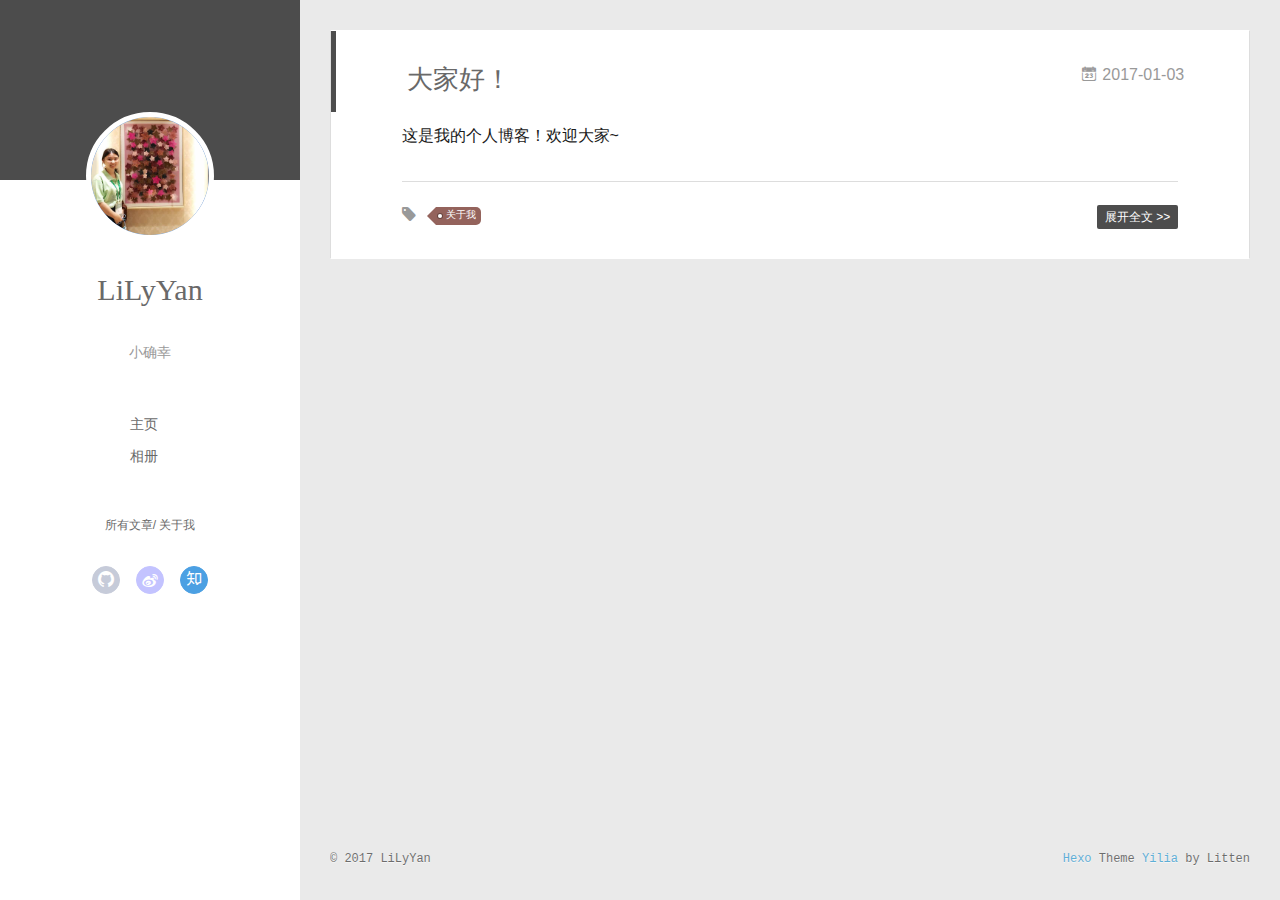
==== index.html @ 0526bed6 "Site updated: 2017-01-03 15:30:41" ====
<!DOCTYPE html>
<html>
<head>
  <meta charset="utf-8">
  
  <meta name="renderer" content="webkit">
  <meta http-equiv="X-UA-Compatible" content="IE=edge" >
  <link rel="dns-prefetch" href="http://yoursite.com">
  <title>LilyYan的博客</title>
  <meta name="viewport" content="width=device-width, initial-scale=1, maximum-scale=1">
  <meta name="description" content="浙江大学教育学院 浙江大学管理学院">
<meta property="og:type" content="website">
<meta property="og:title" content="LilyYan的博客">
<meta property="og:url" content="http://yoursite.com/index.html">
<meta property="og:site_name" content="LilyYan的博客">
<meta property="og:description" content="浙江大学教育学院 浙江大学管理学院">
<meta name="twitter:card" content="summary">
<meta name="twitter:title" content="LilyYan的博客">
<meta name="twitter:description" content="浙江大学教育学院 浙江大学管理学院">
  
    <link rel="alternative" href="/atom.xml" title="LilyYan的博客" type="application/atom+xml">
  
  
    <link rel="icon" href="/favicon.jpg">
  
  <link rel="stylesheet" href="/main.css?v=4.0.0.css">
  

  

</head>

<body>
  <div id="container" q-class="show:isCtnShow">
    <canvas id="anm-canvas" class="anm-canvas"></canvas>
    <div class="left-col" q-class="show:isShow">
      <div class="overlay"></div>
<div class="intrude-less">
	<header id="header" class="inner">
		<a href="/" class="profilepic">
			<img src="/assets/configImg/avatar.jpg" class="js-avatar">
		</a>
		<hgroup>
		  <h1 class="header-author"><a href="/">LiLyYan</a></h1>
		</hgroup>
		
		<p class="header-subtitle">小确幸</p>
		

		<nav class="header-menu">
			<ul>
			
				<li><a href="/">主页</a></li>
	        
				<li><a href="/">相册</a></li>
	        
			</ul>
		</nav>
		<nav class="header-smart-menu">
    		
    			
    			<a q-on="click: openSlider(e, 'innerArchive')" href="javascript:void(0)">所有文章</a>
    			
            
    			
            
    			
    			<a q-on="click: openSlider(e, 'aboutme')" href="javascript:void(0)">关于我</a>
    			
            
		</nav>
		<nav class="header-nav">
			<div class="social">
				
					<a class="github" target="_blank" href="#" title="github"><i class="icon-github"></i></a>
		        
					<a class="weibo" target="_blank" href="#" title="weibo"><i class="icon-weibo"></i></a>
		        
					<a class="zhihu" target="_blank" href="#" title="zhihu"><i class="icon-zhihu"></i></a>
		        
			</div>
		</nav>
	</header>		
</div>

    </div>
    <div class="mid-col" q-class="show:isShow,hide:isShow|isFalse">
      <nav id="mobile-nav">
  	<div class="overlay js-overlay"></div>
	<div class="btnctn js-mobile-btnctn">
  		<div class="slider-trigger list" q-on="click: openSlider(e)"><i class="icon icon-sort"></i></div>
	</div>
	<div class="intrude-less">
		<header id="header" class="inner">
			<div class="profilepic">
				<img src="/assets/configImg/avatar.jpg" class="js-avatar">
			</div>
			<hgroup>
			  <h1 class="header-author js-header-author">LiLyYan</h1>
			</hgroup>
			
			<p class="header-subtitle"><i class="icon icon-quo-left"></i>小确幸<i class="icon icon-quo-right"></i></p>
			
			
			
				
			
				
			
			
			
			<nav class="header-nav">
				<div class="social">
					
						<a class="github" target="_blank" href="#" title="github"><i class="icon-github"></i></a>
			        
						<a class="weibo" target="_blank" href="#" title="weibo"><i class="icon-weibo"></i></a>
			        
						<a class="zhihu" target="_blank" href="#" title="zhihu"><i class="icon-zhihu"></i></a>
			        
				</div>
			</nav>

			<nav class="header-menu js-header-menu">
				<ul style="width: 50%">
				
				
					<li style="width: 50%"><a href="/">主页</a></li>
		        
					<li style="width: 50%"><a href="/">相册</a></li>
		        
				</ul>
			</nav>
		</header>				
	</div>
	<div class="mobile-mask" style="display:none" q-show="isShow"></div>
</nav>

      <div id="wrapper" class="body-wrap">
        <div class="menu-l">
          <div class="canvas-wrap">
            <canvas data-colors="#eaeaea" data-sectionHeight="100" data-contentId="js-content" id="myCanvas1" class="anm-canvas"></canvas>
          </div>
          <div id="js-content" class="content-ll">
            
  
    <article id="post-hexo配置与部署" class="article article-type-post  article-index" itemscope itemprop="blogPost">
  <div class="article-inner">
    
      <header class="article-header">
        
  
    <h1 itemprop="name">
      <a class="article-title" href="/2017/01/03/hexo配置与部署/">大家好！</a>
    </h1>
  

        <a href="/2017/01/03/hexo配置与部署/" class="archive-article-date">
  	<time datetime="2017-01-03T07:20:11.000Z" itemprop="datePublished"><i class="icon-calendar icon"></i>2017-01-03</time>
</a>
      </header>
    
    <div class="article-entry" itemprop="articleBody">
      
        <p>这是我的个人博客！欢迎大家~</p>

      

      
    </div>
    <div class="article-info article-info-index">
      
      
	<div class="article-tag tagcloud">
		<i class="icon-price-tags"></i>
		<ul class="article-tag-list">
			 
        <li class="article-tag-list-item">
        	<a href="javascript:void(0)" class="article-tag-list-link color4">关于我</a>
        </li>
      
		</ul>
	</div>

      

      
        <p class="article-more-link">
          <a class="article-more-a" href="/2017/01/03/hexo配置与部署/">展开全文 >></a>
        </p>
      

      
      <div class="clearfix"></div>
    </div>
  </div>
</article>








  
  


          </div>
        </div>
      </div>
      <footer id="footer">
  <div class="outer">
    <div id="footer-info">
    	<div class="footer-left">
    		&copy; 2017 LiLyYan
    	</div>
      	<div class="footer-right">
      		<a href="http://hexo.io/" target="_blank">Hexo</a>  Theme <a href="https://github.com/litten/hexo-theme-yilia" target="_blank">Yilia</a> by Litten
      	</div>
    </div>
  </div>
</footer>
    </div>
    <script>
	var yiliaConfig = {
		mathjax: false,
		isHome: true,
		isPost: false,
		isArchive: false,
		isTag: false,
		isCategory: false,
		open_in_new: false,
		root: "/",
		innerArchive: true
	}
</script>

<script>
	
	
		
	
		
	
		
			!function(I){function n(t){if(e[t])return e[t].exports;var i=e[t]={exports:{},id:t,loaded:!1};return I[t].call(i.exports,i,i.exports,n),i.loaded=!0,i.exports}var e={};return n.m=I,n.c=e,n.p="/",n(0)}([function(module,exports,__webpack_require__){eval("'use strict';\n\nvar _addClass = __webpack_require__(71);\n\nvar _addClass2 = _interopRequireDefault(_addClass);\n\nvar _removeClass = __webpack_require__(72);\n\nvar _removeClass2 = _interopRequireDefault(_removeClass);\n\nvar _after = __webpack_require__(84);\n\nvar _after2 = _interopRequireDefault(_after);\n\nvar _browser = __webpack_require__(70);\n\nvar _browser2 = _interopRequireDefault(_browser);\n\nvar _fix = __webpack_require__(75);\n\nvar _fix2 = _interopRequireDefault(_fix);\n\nvar _util = __webpack_require__(69);\n\nfunction _interopRequireDefault(obj) { return obj && obj.__esModule ? obj : { default: obj }; }\n\n// fix hexo 不支持的配置\nfunction isPathMatch(path, href) {\n\tvar reg = /\\/|index.html/g;\n\treturn path.replace(reg, '') === href.replace(reg, '');\n}\n// 浏览器判断\n\n\nfunction tabActive() {\n\tvar $tabs = document.querySelectorAll('.js-header-menu li a');\n\tvar path = window.location.pathname;\n\n\tfor (var i = 0, len = $tabs.length; i < len; i++) {\n\t\tvar $tab = $tabs[i];\n\t\tif (isPathMatch(path, $tab.getAttribute('href'))) {\n\t\t\t(0, _addClass2.default)($tab, 'active');\n\t\t}\n\t}\n}\n\nfunction getElementLeft(element) {\n\tvar actualLeft = element.offsetLeft;\n\tvar current = element.offsetParent;\n\twhile (current !== null) {\n\t\tactualLeft += current.offsetLeft;\n\t\tcurrent = current.offsetParent;\n\t}\n\treturn actualLeft;\n}\nfunction getElementTop(element) {\n\tvar actualTop = element.offsetTop;\n\tvar current = element.offsetParent;\n\twhile (current !== null) {\n\t\tactualTop += current.offsetTop;\n\t\tcurrent = current.offsetParent;\n\t}\n\treturn actualTop;\n}\n\nfunction scrollStop($dom, top, limit, zIndex, diff) {\n\tvar nowLeft = getElementLeft($dom);\n\tvar nowTop = getElementTop($dom) - top;\n\n\tif (nowTop - limit <= diff) {\n\t\tvar $newDom = $dom.$newDom;\n\t\tif (!$newDom) {\n\t\t\t$newDom = $dom.cloneNode(true);\n\t\t\t(0, _after2.default)($dom, $newDom);\n\t\t\t$dom.$newDom = $newDom;\n\t\t\t$newDom.style.position = 'fixed';\n\t\t\t$newDom.style.top = (limit || nowTop) + 'px';\n\t\t\t$newDom.style.left = nowLeft + 'px';\n\t\t\t$newDom.style.zIndex = zIndex || 2;\n\t\t\t$newDom.style.width = '100%';\n\t\t\t$newDom.style.color = '#fff';\n\t\t}\n\t\t$newDom.style.visibility = 'visible';\n\t\t$dom.style.visibility = 'hidden';\n\t} else {\n\t\t$dom.style.visibility = 'visible';\n\t\tvar _$newDom = $dom.$newDom;\n\t\tif (_$newDom) {\n\t\t\t_$newDom.style.visibility = 'hidden';\n\t\t}\n\t}\n}\n\nfunction handleScroll() {\n\tvar $overlay = document.querySelector('.js-overlay');\n\tvar $menu = document.querySelector('.js-header-menu');\n\tscrollStop($overlay, document.body.scrollTop, -63, 1, 0);\n\tscrollStop($menu, document.body.scrollTop, 1, 2, 0);\n}\n\nfunction bindScroll() {\n\tdocument.querySelector('#container').addEventListener('scroll', function (e) {\n\t\thandleScroll();\n\t});\n\n\twindow.addEventListener('scroll', function (e) {\n\t\thandleScroll();\n\t});\n\thandleScroll();\n}\n\nfunction init() {\n\tif (_browser2.default.versions.mobile && window.screen.width < 800) {\n\t\ttabActive();\n\t\tbindScroll();\n\t}\n}\n\ninit();\n\n(0, _util.addLoadEvent)(function () {\n\t_fix2.default.init();\n});\n\nmodule.exports = {};\n//# sourceMappingURL=[data-uri]")},function(module,exports){eval("// https://github.com/zloirock/core-js/issues/86#issuecomment-115759028\nvar global = module.exports = typeof window != 'undefined' && window.Math == Math\n  ? window : typeof self != 'undefined' && self.Math == Math ? self : Function('return this')();\nif(typeof __g == 'number')__g = global; // eslint-disable-line no-undef\n//# sourceMappingURL=[data-uri]")},function(module,exports){eval("var hasOwnProperty = {}.hasOwnProperty;\nmodule.exports = function(it, key){\n  return hasOwnProperty.call(it, key);\n};\n//# sourceMappingURL=[data-uri]")},function(module,exports,__webpack_require__){eval("// to indexed object, toObject with fallback for non-array-like ES3 strings\nvar IObject = __webpack_require__(49)\n  , defined = __webpack_require__(15);\nmodule.exports = function(it){\n  return IObject(defined(it));\n};\n//# sourceMappingURL=[data-uri]")},function(module,exports,__webpack_require__){eval("// Thank's IE8 for his funny defineProperty\nmodule.exports = !__webpack_require__(8)(function(){\n  return Object.defineProperty({}, 'a', {get: function(){ return 7; }}).a != 7;\n});\n//# sourceMappingURL=[data-uri]")},function(module,exports,__webpack_require__){eval("var dP         = __webpack_require__(6)\n  , createDesc = __webpack_require__(12);\nmodule.exports = __webpack_require__(4) ? function(object, key, value){\n  return dP.f(object, key, createDesc(1, value));\n} : function(object, key, value){\n  object[key] = value;\n  return object;\n};\n//# sourceMappingURL=[data-uri]")},function(module,exports,__webpack_require__){eval("var anObject       = __webpack_require__(10)\n  , IE8_DOM_DEFINE = __webpack_require__(30)\n  , toPrimitive    = __webpack_require__(24)\n  , dP             = Object.defineProperty;\n\nexports.f = __webpack_require__(4) ? Object.defineProperty : function defineProperty(O, P, Attributes){\n  anObject(O);\n  P = toPrimitive(P, true);\n  anObject(Attributes);\n  if(IE8_DOM_DEFINE)try {\n    return dP(O, P, Attributes);\n  } catch(e){ /* empty */ }\n  if('get' in Attributes || 'set' in Attributes)throw TypeError('Accessors not supported!');\n  if('value' in Attributes)O[P] = Attributes.value;\n  return O;\n};\n//# sourceMappingURL=[data-uri]")},function(module,exports,__webpack_require__){eval("var store      = __webpack_require__(22)('wks')\n  , uid        = __webpack_require__(13)\n  , Symbol     = __webpack_require__(1).Symbol\n  , USE_SYMBOL = typeof Symbol == 'function';\n\nvar $exports = module.exports = function(name){\n  return store[name] || (store[name] =\n    USE_SYMBOL && Symbol[name] || (USE_SYMBOL ? Symbol : uid)('Symbol.' + name));\n};\n\n$exports.store = store;\n//# sourceMappingURL=[data-uri]")},function(module,exports){eval("module.exports = function(exec){\n  try {\n    return !!exec();\n  } catch(e){\n    return true;\n  }\n};\n//# sourceMappingURL=[data-uri]")},function(module,exports,__webpack_require__){eval("// 19.1.2.14 / 15.2.3.14 Object.keys(O)\nvar $keys       = __webpack_require__(35)\n  , enumBugKeys = __webpack_require__(16);\n\nmodule.exports = Object.keys || function keys(O){\n  return $keys(O, enumBugKeys);\n};\n//# sourceMappingURL=[data-uri]")},function(module,exports,__webpack_require__){eval("var isObject = __webpack_require__(11);\nmodule.exports = function(it){\n  if(!isObject(it))throw TypeError(it + ' is not an object!');\n  return it;\n};\n//# sourceMappingURL=[data-uri]")},function(module,exports){eval("module.exports = function(it){\n  return typeof it === 'object' ? it !== null : typeof it === 'function';\n};\n//# sourceMappingURL=[data-uri]")},function(module,exports){eval("module.exports = function(bitmap, value){\n  return {\n    enumerable  : !(bitmap & 1),\n    configurable: !(bitmap & 2),\n    writable    : !(bitmap & 4),\n    value       : value\n  };\n};\n//# sourceMappingURL=[data-uri]")},function(module,exports){eval("var id = 0\n  , px = Math.random();\nmodule.exports = function(key){\n  return 'Symbol('.concat(key === undefined ? '' : key, ')_', (++id + px).toString(36));\n};\n//# sourceMappingURL=[data-uri]")},function(module,exports){eval("var core = module.exports = {version: '2.4.0'};\nif(typeof __e == 'number')__e = core; // eslint-disable-line no-undef\n//# sourceMappingURL=[data-uri]")},function(module,exports){eval('// 7.2.1 RequireObjectCoercible(argument)\nmodule.exports = function(it){\n  if(it == undefined)throw TypeError("Can\'t call method on  " + it);\n  return it;\n};\n//# sourceMappingURL=[data-uri]')},function(module,exports){eval("// IE 8- don't enum bug keys\nmodule.exports = (\n  'constructor,hasOwnProperty,isPrototypeOf,propertyIsEnumerable,toLocaleString,toString,valueOf'\n).split(',');\n//# sourceMappingURL=[data-uri]")},function(module,exports){eval("module.exports = {};\n//# sourceMappingURL=[data-uri]")},function(module,exports){eval("module.exports = true;\n//# sourceMappingURL=[data-uri]")},function(module,exports){eval("exports.f = {}.propertyIsEnumerable;\n//# sourceMappingURL=[data-uri]")},function(module,exports,__webpack_require__){eval("var def = __webpack_require__(6).f\n  , has = __webpack_require__(2)\n  , TAG = __webpack_require__(7)('toStringTag');\n\nmodule.exports = function(it, tag, stat){\n  if(it && !has(it = stat ? it : it.prototype, TAG))def(it, TAG, {configurable: true, value: tag});\n};\n//# sourceMappingURL=[data-uri]")},function(module,exports,__webpack_require__){eval("var shared = __webpack_require__(22)('keys')\n  , uid    = __webpack_require__(13);\nmodule.exports = function(key){\n  return shared[key] || (shared[key] = uid(key));\n};\n//# sourceMappingURL=[data-uri]");
},function(module,exports,__webpack_require__){eval("var global = __webpack_require__(1)\n  , SHARED = '__core-js_shared__'\n  , store  = global[SHARED] || (global[SHARED] = {});\nmodule.exports = function(key){\n  return store[key] || (store[key] = {});\n};\n//# sourceMappingURL=[data-uri]")},function(module,exports){eval("// 7.1.4 ToInteger\nvar ceil  = Math.ceil\n  , floor = Math.floor;\nmodule.exports = function(it){\n  return isNaN(it = +it) ? 0 : (it > 0 ? floor : ceil)(it);\n};\n//# sourceMappingURL=[data-uri]")},function(module,exports,__webpack_require__){eval("// 7.1.1 ToPrimitive(input [, PreferredType])\nvar isObject = __webpack_require__(11);\n// instead of the ES6 spec version, we didn't implement @@toPrimitive case\n// and the second argument - flag - preferred type is a string\nmodule.exports = function(it, S){\n  if(!isObject(it))return it;\n  var fn, val;\n  if(S && typeof (fn = it.toString) == 'function' && !isObject(val = fn.call(it)))return val;\n  if(typeof (fn = it.valueOf) == 'function' && !isObject(val = fn.call(it)))return val;\n  if(!S && typeof (fn = it.toString) == 'function' && !isObject(val = fn.call(it)))return val;\n  throw TypeError(\"Can't convert object to primitive value\");\n};\n//# sourceMappingURL=[data-uri]")},function(module,exports,__webpack_require__){eval("var global         = __webpack_require__(1)\n  , core           = __webpack_require__(14)\n  , LIBRARY        = __webpack_require__(18)\n  , wksExt         = __webpack_require__(26)\n  , defineProperty = __webpack_require__(6).f;\nmodule.exports = function(name){\n  var $Symbol = core.Symbol || (core.Symbol = LIBRARY ? {} : global.Symbol || {});\n  if(name.charAt(0) != '_' && !(name in $Symbol))defineProperty($Symbol, name, {value: wksExt.f(name)});\n};\n//# sourceMappingURL=[data-uri]")},function(module,exports,__webpack_require__){eval("exports.f = __webpack_require__(7);\n//# sourceMappingURL=[data-uri]")},function(module,exports,__webpack_require__){eval("var global    = __webpack_require__(1)\n  , core      = __webpack_require__(14)\n  , ctx       = __webpack_require__(46)\n  , hide      = __webpack_require__(5)\n  , PROTOTYPE = 'prototype';\n\nvar $export = function(type, name, source){\n  var IS_FORCED = type & $export.F\n    , IS_GLOBAL = type & $export.G\n    , IS_STATIC = type & $export.S\n    , IS_PROTO  = type & $export.P\n    , IS_BIND   = type & $export.B\n    , IS_WRAP   = type & $export.W\n    , exports   = IS_GLOBAL ? core : core[name] || (core[name] = {})\n    , expProto  = exports[PROTOTYPE]\n    , target    = IS_GLOBAL ? global : IS_STATIC ? global[name] : (global[name] || {})[PROTOTYPE]\n    , key, own, out;\n  if(IS_GLOBAL)source = name;\n  for(key in source){\n    // contains in native\n    own = !IS_FORCED && target && target[key] !== undefined;\n    if(own && key in exports)continue;\n    // export native or passed\n    out = own ? target[key] : source[key];\n    // prevent global pollution for namespaces\n    exports[key] = IS_GLOBAL && typeof target[key] != 'function' ? source[key]\n    // bind timers to global for call from export context\n    : IS_BIND && own ? ctx(out, global)\n    // wrap global constructors for prevent change them in library\n    : IS_WRAP && target[key] == out ? (function(C){\n      var F = function(a, b, c){\n        if(this instanceof C){\n          switch(arguments.length){\n            case 0: return new C;\n            case 1: return new C(a);\n            case 2: return new C(a, b);\n          } return new C(a, b, c);\n        } return C.apply(this, arguments);\n      };\n      F[PROTOTYPE] = C[PROTOTYPE];\n      return F;\n    // make static versions for prototype methods\n    })(out) : IS_PROTO && typeof out == 'function' ? ctx(Function.call, out) : out;\n    // export proto methods to core.%CONSTRUCTOR%.methods.%NAME%\n    if(IS_PROTO){\n      (exports.virtual || (exports.virtual = {}))[key] = out;\n      // export proto methods to core.%CONSTRUCTOR%.prototype.%NAME%\n      if(type & $export.R && expProto && !expProto[key])hide(expProto, key, out);\n    }\n  }\n};\n// type bitmap\n$export.F = 1;   // forced\n$export.G = 2;   // global\n$export.S = 4;   // static\n$export.P = 8;   // proto\n$export.B = 16;  // bind\n$export.W = 32;  // wrap\n$export.U = 64;  // safe\n$export.R = 128; // real proto method for `library` \nmodule.exports = $export;\n//# sourceMappingURL=[data-uri]")},function(module,exports){eval("var toString = {}.toString;\n\nmodule.exports = function(it){\n  return toString.call(it).slice(8, -1);\n};\n//# sourceMappingURL=[data-uri]")},function(module,exports,__webpack_require__){eval("var isObject = __webpack_require__(11)\n  , document = __webpack_require__(1).document\n  // in old IE typeof document.createElement is 'object'\n  , is = isObject(document) && isObject(document.createElement);\nmodule.exports = function(it){\n  return is ? document.createElement(it) : {};\n};\n//# sourceMappingURL=[data-uri]")},function(module,exports,__webpack_require__){eval("module.exports = !__webpack_require__(4) && !__webpack_require__(8)(function(){\n  return Object.defineProperty(__webpack_require__(29)('div'), 'a', {get: function(){ return 7; }}).a != 7;\n});\n//# sourceMappingURL=[data-uri]")},function(module,exports,__webpack_require__){eval("'use strict';\nvar LIBRARY        = __webpack_require__(18)\n  , $export        = __webpack_require__(27)\n  , redefine       = __webpack_require__(36)\n  , hide           = __webpack_require__(5)\n  , has            = __webpack_require__(2)\n  , Iterators      = __webpack_require__(17)\n  , $iterCreate    = __webpack_require__(51)\n  , setToStringTag = __webpack_require__(20)\n  , getPrototypeOf = __webpack_require__(58)\n  , ITERATOR       = __webpack_require__(7)('iterator')\n  , BUGGY          = !([].keys && 'next' in [].keys()) // Safari has buggy iterators w/o `next`\n  , FF_ITERATOR    = '@@iterator'\n  , KEYS           = 'keys'\n  , VALUES         = 'values';\n\nvar returnThis = function(){ return this; };\n\nmodule.exports = function(Base, NAME, Constructor, next, DEFAULT, IS_SET, FORCED){\n  $iterCreate(Constructor, NAME, next);\n  var getMethod = function(kind){\n    if(!BUGGY && kind in proto)return proto[kind];\n    switch(kind){\n      case KEYS: return function keys(){ return new Constructor(this, kind); };\n      case VALUES: return function values(){ return new Constructor(this, kind); };\n    } return function entries(){ return new Constructor(this, kind); };\n  };\n  var TAG        = NAME + ' Iterator'\n    , DEF_VALUES = DEFAULT == VALUES\n    , VALUES_BUG = false\n    , proto      = Base.prototype\n    , $native    = proto[ITERATOR] || proto[FF_ITERATOR] || DEFAULT && proto[DEFAULT]\n    , $default   = $native || getMethod(DEFAULT)\n    , $entries   = DEFAULT ? !DEF_VALUES ? $default : getMethod('entries') : undefined\n    , $anyNative = NAME == 'Array' ? proto.entries || $native : $native\n    , methods, key, IteratorPrototype;\n  // Fix native\n  if($anyNative){\n    IteratorPrototype = getPrototypeOf($anyNative.call(new Base));\n    if(IteratorPrototype !== Object.prototype){\n      // Set @@toStringTag to native iterators\n      setToStringTag(IteratorPrototype, TAG, true);\n      // fix for some old engines\n      if(!LIBRARY && !has(IteratorPrototype, ITERATOR))hide(IteratorPrototype, ITERATOR, returnThis);\n    }\n  }\n  // fix Array#{values, @@iterator}.name in V8 / FF\n  if(DEF_VALUES && $native && $native.name !== VALUES){\n    VALUES_BUG = true;\n    $default = function values(){ return $native.call(this); };\n  }\n  // Define iterator\n  if((!LIBRARY || FORCED) && (BUGGY || VALUES_BUG || !proto[ITERATOR])){\n    hide(proto, ITERATOR, $default);\n  }\n  // Plug for library\n  Iterators[NAME] = $default;\n  Iterators[TAG]  = returnThis;\n  if(DEFAULT){\n    methods = {\n      values:  DEF_VALUES ? $default : getMethod(VALUES),\n      keys:    IS_SET     ? $default : getMethod(KEYS),\n      entries: $entries\n    };\n    if(FORCED)for(key in methods){\n      if(!(key in proto))redefine(proto, key, methods[key]);\n    } else $export($export.P + $export.F * (BUGGY || VALUES_BUG), NAME, methods);\n  }\n  return methods;\n};\n//# sourceMappingURL=[data-uri]")},function(module,exports,__webpack_require__){eval("// 19.1.2.2 / 15.2.3.5 Object.create(O [, Properties])\nvar anObject    = __webpack_require__(10)\n  , dPs         = __webpack_require__(55)\n  , enumBugKeys = __webpack_require__(16)\n  , IE_PROTO    = __webpack_require__(21)('IE_PROTO')\n  , Empty       = function(){ /* empty */ }\n  , PROTOTYPE   = 'prototype';\n\n// Create object with fake `null` prototype: use iframe Object with cleared prototype\nvar createDict = function(){\n  // Thrash, waste and sodomy: IE GC bug\n  var iframe = __webpack_require__(29)('iframe')\n    , i      = enumBugKeys.length\n    , lt     = '<'\n    , gt     = '>'\n    , iframeDocument;\n  iframe.style.display = 'none';\n  __webpack_require__(48).appendChild(iframe);\n  iframe.src = 'javascript:'; // eslint-disable-line no-script-url\n  // createDict = iframe.contentWindow.Object;\n  // html.removeChild(iframe);\n  iframeDocument = iframe.contentWindow.document;\n  iframeDocument.open();\n  iframeDocument.write(lt + 'script' + gt + 'document.F=Object' + lt + '/script' + gt);\n  iframeDocument.close();\n  createDict = iframeDocument.F;\n  while(i--)delete createDict[PROTOTYPE][enumBugKeys[i]];\n  return createDict();\n};\n\nmodule.exports = Object.create || function create(O, Properties){\n  var result;\n  if(O !== null){\n    Empty[PROTOTYPE] = anObject(O);\n    result = new Empty;\n    Empty[PROTOTYPE] = null;\n    // add \"__proto__\" for Object.getPrototypeOf polyfill\n    result[IE_PROTO] = O;\n  } else result = createDict();\n  return Properties === undefined ? result : dPs(result, Properties);\n};\n\n//# sourceMappingURL=[data-uri]")},function(module,exports,__webpack_require__){eval("// 19.1.2.7 / 15.2.3.4 Object.getOwnPropertyNames(O)\nvar $keys      = __webpack_require__(35)\n  , hiddenKeys = __webpack_require__(16).concat('length', 'prototype');\n\nexports.f = Object.getOwnPropertyNames || function getOwnPropertyNames(O){\n  return $keys(O, hiddenKeys);\n};\n//# sourceMappingURL=[data-uri]")},function(module,exports){eval("exports.f = Object.getOwnPropertySymbols;\n//# sourceMappingURL=[data-uri]")},function(module,exports,__webpack_require__){eval("var has          = __webpack_require__(2)\n  , toIObject    = __webpack_require__(3)\n  , arrayIndexOf = __webpack_require__(45)(false)\n  , IE_PROTO     = __webpack_require__(21)('IE_PROTO');\n\nmodule.exports = function(object, names){\n  var O      = toIObject(object)\n    , i      = 0\n    , result = []\n    , key;\n  for(key in O)if(key != IE_PROTO)has(O, key) && result.push(key);\n  // Don't enum bug & hidden keys\n  while(names.length > i)if(has(O, key = names[i++])){\n    ~arrayIndexOf(result, key) || result.push(key);\n  }\n  return result;\n};\n//# sourceMappingURL=[data-uri]");
},function(module,exports,__webpack_require__){eval("module.exports = __webpack_require__(5);\n//# sourceMappingURL=[data-uri]")},function(module,exports,__webpack_require__){eval("// 7.1.13 ToObject(argument)\nvar defined = __webpack_require__(15);\nmodule.exports = function(it){\n  return Object(defined(it));\n};\n//# sourceMappingURL=[data-uri]")},function(module,exports,__webpack_require__){eval('module.exports = { "default": __webpack_require__(41), __esModule: true };\n//# sourceMappingURL=[data-uri]')},function(module,exports,__webpack_require__){eval('module.exports = { "default": __webpack_require__(42), __esModule: true };\n//# sourceMappingURL=[data-uri]')},function(module,exports,__webpack_require__){eval('"use strict";\n\nexports.__esModule = true;\n\nvar _iterator = __webpack_require__(39);\n\nvar _iterator2 = _interopRequireDefault(_iterator);\n\nvar _symbol = __webpack_require__(38);\n\nvar _symbol2 = _interopRequireDefault(_symbol);\n\nvar _typeof = typeof _symbol2.default === "function" && typeof _iterator2.default === "symbol" ? function (obj) { return typeof obj; } : function (obj) { return obj && typeof _symbol2.default === "function" && obj.constructor === _symbol2.default && obj !== _symbol2.default.prototype ? "symbol" : typeof obj; };\n\nfunction _interopRequireDefault(obj) { return obj && obj.__esModule ? obj : { default: obj }; }\n\nexports.default = typeof _symbol2.default === "function" && _typeof(_iterator2.default) === "symbol" ? function (obj) {\n  return typeof obj === "undefined" ? "undefined" : _typeof(obj);\n} : function (obj) {\n  return obj && typeof _symbol2.default === "function" && obj.constructor === _symbol2.default && obj !== _symbol2.default.prototype ? "symbol" : typeof obj === "undefined" ? "undefined" : _typeof(obj);\n};\n//# sourceMappingURL=[data-uri]')},function(module,exports,__webpack_require__){eval("__webpack_require__(65);\n__webpack_require__(63);\n__webpack_require__(66);\n__webpack_require__(67);\nmodule.exports = __webpack_require__(14).Symbol;\n//# sourceMappingURL=[data-uri]")},function(module,exports,__webpack_require__){eval("__webpack_require__(64);\n__webpack_require__(68);\nmodule.exports = __webpack_require__(26).f('iterator');\n//# sourceMappingURL=[data-uri]")},function(module,exports){eval("module.exports = function(it){\n  if(typeof it != 'function')throw TypeError(it + ' is not a function!');\n  return it;\n};\n//# sourceMappingURL=[data-uri]")},function(module,exports){eval("module.exports = function(){ /* empty */ };\n//# sourceMappingURL=[data-uri]")},function(module,exports,__webpack_require__){eval("// false -> Array#indexOf\n// true  -> Array#includes\nvar toIObject = __webpack_require__(3)\n  , toLength  = __webpack_require__(61)\n  , toIndex   = __webpack_require__(60);\nmodule.exports = function(IS_INCLUDES){\n  return function($this, el, fromIndex){\n    var O      = toIObject($this)\n      , length = toLength(O.length)\n      , index  = toIndex(fromIndex, length)\n      , value;\n    // Array#includes uses SameValueZero equality algorithm\n    if(IS_INCLUDES && el != el)while(length > index){\n      value = O[index++];\n      if(value != value)return true;\n    // Array#toIndex ignores holes, Array#includes - not\n    } else for(;length > index; index++)if(IS_INCLUDES || index in O){\n      if(O[index] === el)return IS_INCLUDES || index || 0;\n    } return !IS_INCLUDES && -1;\n  };\n};\n//# sourceMappingURL=[data-uri]")},function(module,exports,__webpack_require__){eval("// optional / simple context binding\nvar aFunction = __webpack_require__(43);\nmodule.exports = function(fn, that, length){\n  aFunction(fn);\n  if(that === undefined)return fn;\n  switch(length){\n    case 1: return function(a){\n      return fn.call(that, a);\n    };\n    case 2: return function(a, b){\n      return fn.call(that, a, b);\n    };\n    case 3: return function(a, b, c){\n      return fn.call(that, a, b, c);\n    };\n  }\n  return function(/* ...args */){\n    return fn.apply(that, arguments);\n  };\n};\n//# sourceMappingURL=[data-uri]")},function(module,exports,__webpack_require__){eval("// all enumerable object keys, includes symbols\nvar getKeys = __webpack_require__(9)\n  , gOPS    = __webpack_require__(34)\n  , pIE     = __webpack_require__(19);\nmodule.exports = function(it){\n  var result     = getKeys(it)\n    , getSymbols = gOPS.f;\n  if(getSymbols){\n    var symbols = getSymbols(it)\n      , isEnum  = pIE.f\n      , i       = 0\n      , key;\n    while(symbols.length > i)if(isEnum.call(it, key = symbols[i++]))result.push(key);\n  } return result;\n};\n//# sourceMappingURL=[data-uri]")},function(module,exports,__webpack_require__){eval("module.exports = __webpack_require__(1).document && document.documentElement;\n//# sourceMappingURL=[data-uri]")},function(module,exports,__webpack_require__){eval("// fallback for non-array-like ES3 and non-enumerable old V8 strings\nvar cof = __webpack_require__(28);\nmodule.exports = Object('z').propertyIsEnumerable(0) ? Object : function(it){\n  return cof(it) == 'String' ? it.split('') : Object(it);\n};\n//# sourceMappingURL=[data-uri]")},function(module,exports,__webpack_require__){eval("// 7.2.2 IsArray(argument)\nvar cof = __webpack_require__(28);\nmodule.exports = Array.isArray || function isArray(arg){\n  return cof(arg) == 'Array';\n};\n//# sourceMappingURL=[data-uri]")},function(module,exports,__webpack_require__){eval("'use strict';\nvar create         = __webpack_require__(32)\n  , descriptor     = __webpack_require__(12)\n  , setToStringTag = __webpack_require__(20)\n  , IteratorPrototype = {};\n\n// 25.1.2.1.1 %IteratorPrototype%[@@iterator]()\n__webpack_require__(5)(IteratorPrototype, __webpack_require__(7)('iterator'), function(){ return this; });\n\nmodule.exports = function(Constructor, NAME, next){\n  Constructor.prototype = create(IteratorPrototype, {next: descriptor(1, next)});\n  setToStringTag(Constructor, NAME + ' Iterator');\n};\n//# sourceMappingURL=[data-uri]")},function(module,exports){eval("module.exports = function(done, value){\n  return {value: value, done: !!done};\n};\n//# sourceMappingURL=[data-uri]")},function(module,exports,__webpack_require__){eval("var getKeys   = __webpack_require__(9)\n  , toIObject = __webpack_require__(3);\nmodule.exports = function(object, el){\n  var O      = toIObject(object)\n    , keys   = getKeys(O)\n    , length = keys.length\n    , index  = 0\n    , key;\n  while(length > index)if(O[key = keys[index++]] === el)return key;\n};\n//# sourceMappingURL=[data-uri]")},function(module,exports,__webpack_require__){eval("var META     = __webpack_require__(13)('meta')\n  , isObject = __webpack_require__(11)\n  , has      = __webpack_require__(2)\n  , setDesc  = __webpack_require__(6).f\n  , id       = 0;\nvar isExtensible = Object.isExtensible || function(){\n  return true;\n};\nvar FREEZE = !__webpack_require__(8)(function(){\n  return isExtensible(Object.preventExtensions({}));\n});\nvar setMeta = function(it){\n  setDesc(it, META, {value: {\n    i: 'O' + ++id, // object ID\n    w: {}          // weak collections IDs\n  }});\n};\nvar fastKey = function(it, create){\n  // return primitive with prefix\n  if(!isObject(it))return typeof it == 'symbol' ? it : (typeof it == 'string' ? 'S' : 'P') + it;\n  if(!has(it, META)){\n    // can't set metadata to uncaught frozen object\n    if(!isExtensible(it))return 'F';\n    // not necessary to add metadata\n    if(!create)return 'E';\n    // add missing metadata\n    setMeta(it);\n  // return object ID\n  } return it[META].i;\n};\nvar getWeak = function(it, create){\n  if(!has(it, META)){\n    // can't set metadata to uncaught frozen object\n    if(!isExtensible(it))return true;\n    // not necessary to add metadata\n    if(!create)return false;\n    // add missing metadata\n    setMeta(it);\n  // return hash weak collections IDs\n  } return it[META].w;\n};\n// add metadata on freeze-family methods calling\nvar onFreeze = function(it){\n  if(FREEZE && meta.NEED && isExtensible(it) && !has(it, META))setMeta(it);\n  return it;\n};\nvar meta = module.exports = {\n  KEY:      META,\n  NEED:     false,\n  fastKey:  fastKey,\n  getWeak:  getWeak,\n  onFreeze: onFreeze\n};\n//# sourceMappingURL=[data-uri]")},function(module,exports,__webpack_require__){eval("var dP       = __webpack_require__(6)\n  , anObject = __webpack_require__(10)\n  , getKeys  = __webpack_require__(9);\n\nmodule.exports = __webpack_require__(4) ? Object.defineProperties : function defineProperties(O, Properties){\n  anObject(O);\n  var keys   = getKeys(Properties)\n    , length = keys.length\n    , i = 0\n    , P;\n  while(length > i)dP.f(O, P = keys[i++], Properties[P]);\n  return O;\n};\n//# sourceMappingURL=[data-uri]")},function(module,exports,__webpack_require__){eval("var pIE            = __webpack_require__(19)\n  , createDesc     = __webpack_require__(12)\n  , toIObject      = __webpack_require__(3)\n  , toPrimitive    = __webpack_require__(24)\n  , has            = __webpack_require__(2)\n  , IE8_DOM_DEFINE = __webpack_require__(30)\n  , gOPD           = Object.getOwnPropertyDescriptor;\n\nexports.f = __webpack_require__(4) ? gOPD : function getOwnPropertyDescriptor(O, P){\n  O = toIObject(O);\n  P = toPrimitive(P, true);\n  if(IE8_DOM_DEFINE)try {\n    return gOPD(O, P);\n  } catch(e){ /* empty */ }\n  if(has(O, P))return createDesc(!pIE.f.call(O, P), O[P]);\n};\n//# sourceMappingURL=[data-uri]")},function(module,exports,__webpack_require__){eval("// fallback for IE11 buggy Object.getOwnPropertyNames with iframe and window\nvar toIObject = __webpack_require__(3)\n  , gOPN      = __webpack_require__(33).f\n  , toString  = {}.toString;\n\nvar windowNames = typeof window == 'object' && window && Object.getOwnPropertyNames\n  ? Object.getOwnPropertyNames(window) : [];\n\nvar getWindowNames = function(it){\n  try {\n    return gOPN(it);\n  } catch(e){\n    return windowNames.slice();\n  }\n};\n\nmodule.exports.f = function getOwnPropertyNames(it){\n  return windowNames && toString.call(it) == '[object Window]' ? getWindowNames(it) : gOPN(toIObject(it));\n};\n\n//# sourceMappingURL=[data-uri]");
},function(module,exports,__webpack_require__){eval("// 19.1.2.9 / 15.2.3.2 Object.getPrototypeOf(O)\nvar has         = __webpack_require__(2)\n  , toObject    = __webpack_require__(37)\n  , IE_PROTO    = __webpack_require__(21)('IE_PROTO')\n  , ObjectProto = Object.prototype;\n\nmodule.exports = Object.getPrototypeOf || function(O){\n  O = toObject(O);\n  if(has(O, IE_PROTO))return O[IE_PROTO];\n  if(typeof O.constructor == 'function' && O instanceof O.constructor){\n    return O.constructor.prototype;\n  } return O instanceof Object ? ObjectProto : null;\n};\n//# sourceMappingURL=[data-uri]")},function(module,exports,__webpack_require__){eval("var toInteger = __webpack_require__(23)\n  , defined   = __webpack_require__(15);\n// true  -> String#at\n// false -> String#codePointAt\nmodule.exports = function(TO_STRING){\n  return function(that, pos){\n    var s = String(defined(that))\n      , i = toInteger(pos)\n      , l = s.length\n      , a, b;\n    if(i < 0 || i >= l)return TO_STRING ? '' : undefined;\n    a = s.charCodeAt(i);\n    return a < 0xd800 || a > 0xdbff || i + 1 === l || (b = s.charCodeAt(i + 1)) < 0xdc00 || b > 0xdfff\n      ? TO_STRING ? s.charAt(i) : a\n      : TO_STRING ? s.slice(i, i + 2) : (a - 0xd800 << 10) + (b - 0xdc00) + 0x10000;\n  };\n};\n//# sourceMappingURL=[data-uri]")},function(module,exports,__webpack_require__){eval("var toInteger = __webpack_require__(23)\n  , max       = Math.max\n  , min       = Math.min;\nmodule.exports = function(index, length){\n  index = toInteger(index);\n  return index < 0 ? max(index + length, 0) : min(index, length);\n};\n//# sourceMappingURL=[data-uri]")},function(module,exports,__webpack_require__){eval("// 7.1.15 ToLength\nvar toInteger = __webpack_require__(23)\n  , min       = Math.min;\nmodule.exports = function(it){\n  return it > 0 ? min(toInteger(it), 0x1fffffffffffff) : 0; // pow(2, 53) - 1 == 9007199254740991\n};\n//# sourceMappingURL=[data-uri]")},function(module,exports,__webpack_require__){eval("'use strict';\nvar addToUnscopables = __webpack_require__(44)\n  , step             = __webpack_require__(52)\n  , Iterators        = __webpack_require__(17)\n  , toIObject        = __webpack_require__(3);\n\n// 22.1.3.4 Array.prototype.entries()\n// 22.1.3.13 Array.prototype.keys()\n// 22.1.3.29 Array.prototype.values()\n// 22.1.3.30 Array.prototype[@@iterator]()\nmodule.exports = __webpack_require__(31)(Array, 'Array', function(iterated, kind){\n  this._t = toIObject(iterated); // target\n  this._i = 0;                   // next index\n  this._k = kind;                // kind\n// 22.1.5.2.1 %ArrayIteratorPrototype%.next()\n}, function(){\n  var O     = this._t\n    , kind  = this._k\n    , index = this._i++;\n  if(!O || index >= O.length){\n    this._t = undefined;\n    return step(1);\n  }\n  if(kind == 'keys'  )return step(0, index);\n  if(kind == 'values')return step(0, O[index]);\n  return step(0, [index, O[index]]);\n}, 'values');\n\n// argumentsList[@@iterator] is %ArrayProto_values% (9.4.4.6, 9.4.4.7)\nIterators.Arguments = Iterators.Array;\n\naddToUnscopables('keys');\naddToUnscopables('values');\naddToUnscopables('entries');\n//# sourceMappingURL=[data-uri]")},function(module,exports){eval("\n//# sourceMappingURL=[data-uri]")},function(module,exports,__webpack_require__){eval("'use strict';\nvar $at  = __webpack_require__(59)(true);\n\n// 21.1.3.27 String.prototype[@@iterator]()\n__webpack_require__(31)(String, 'String', function(iterated){\n  this._t = String(iterated); // target\n  this._i = 0;                // next index\n// 21.1.5.2.1 %StringIteratorPrototype%.next()\n}, function(){\n  var O     = this._t\n    , index = this._i\n    , point;\n  if(index >= O.length)return {value: undefined, done: true};\n  point = $at(O, index);\n  this._i += point.length;\n  return {value: point, done: false};\n});\n//# sourceMappingURL=[data-uri]")},function(module,exports,__webpack_require__){eval("'use strict';\n// ECMAScript 6 symbols shim\nvar global         = __webpack_require__(1)\n  , has            = __webpack_require__(2)\n  , DESCRIPTORS    = __webpack_require__(4)\n  , $export        = __webpack_require__(27)\n  , redefine       = __webpack_require__(36)\n  , META           = __webpack_require__(54).KEY\n  , $fails         = __webpack_require__(8)\n  , shared         = __webpack_require__(22)\n  , setToStringTag = __webpack_require__(20)\n  , uid            = __webpack_require__(13)\n  , wks            = __webpack_require__(7)\n  , wksExt         = __webpack_require__(26)\n  , wksDefine      = __webpack_require__(25)\n  , keyOf          = __webpack_require__(53)\n  , enumKeys       = __webpack_require__(47)\n  , isArray        = __webpack_require__(50)\n  , anObject       = __webpack_require__(10)\n  , toIObject      = __webpack_require__(3)\n  , toPrimitive    = __webpack_require__(24)\n  , createDesc     = __webpack_require__(12)\n  , _create        = __webpack_require__(32)\n  , gOPNExt        = __webpack_require__(57)\n  , $GOPD          = __webpack_require__(56)\n  , $DP            = __webpack_require__(6)\n  , $keys          = __webpack_require__(9)\n  , gOPD           = $GOPD.f\n  , dP             = $DP.f\n  , gOPN           = gOPNExt.f\n  , $Symbol        = global.Symbol\n  , $JSON          = global.JSON\n  , _stringify     = $JSON && $JSON.stringify\n  , PROTOTYPE      = 'prototype'\n  , HIDDEN         = wks('_hidden')\n  , TO_PRIMITIVE   = wks('toPrimitive')\n  , isEnum         = {}.propertyIsEnumerable\n  , SymbolRegistry = shared('symbol-registry')\n  , AllSymbols     = shared('symbols')\n  , OPSymbols      = shared('op-symbols')\n  , ObjectProto    = Object[PROTOTYPE]\n  , USE_NATIVE     = typeof $Symbol == 'function'\n  , QObject        = global.QObject;\n// Don't use setters in Qt Script, https://github.com/zloirock/core-js/issues/173\nvar setter = !QObject || !QObject[PROTOTYPE] || !QObject[PROTOTYPE].findChild;\n\n// fallback for old Android, https://code.google.com/p/v8/issues/detail?id=687\nvar setSymbolDesc = DESCRIPTORS && $fails(function(){\n  return _create(dP({}, 'a', {\n    get: function(){ return dP(this, 'a', {value: 7}).a; }\n  })).a != 7;\n}) ? function(it, key, D){\n  var protoDesc = gOPD(ObjectProto, key);\n  if(protoDesc)delete ObjectProto[key];\n  dP(it, key, D);\n  if(protoDesc && it !== ObjectProto)dP(ObjectProto, key, protoDesc);\n} : dP;\n\nvar wrap = function(tag){\n  var sym = AllSymbols[tag] = _create($Symbol[PROTOTYPE]);\n  sym._k = tag;\n  return sym;\n};\n\nvar isSymbol = USE_NATIVE && typeof $Symbol.iterator == 'symbol' ? function(it){\n  return typeof it == 'symbol';\n} : function(it){\n  return it instanceof $Symbol;\n};\n\nvar $defineProperty = function defineProperty(it, key, D){\n  if(it === ObjectProto)$defineProperty(OPSymbols, key, D);\n  anObject(it);\n  key = toPrimitive(key, true);\n  anObject(D);\n  if(has(AllSymbols, key)){\n    if(!D.enumerable){\n      if(!has(it, HIDDEN))dP(it, HIDDEN, createDesc(1, {}));\n      it[HIDDEN][key] = true;\n    } else {\n      if(has(it, HIDDEN) && it[HIDDEN][key])it[HIDDEN][key] = false;\n      D = _create(D, {enumerable: createDesc(0, false)});\n    } return setSymbolDesc(it, key, D);\n  } return dP(it, key, D);\n};\nvar $defineProperties = function defineProperties(it, P){\n  anObject(it);\n  var keys = enumKeys(P = toIObject(P))\n    , i    = 0\n    , l = keys.length\n    , key;\n  while(l > i)$defineProperty(it, key = keys[i++], P[key]);\n  return it;\n};\nvar $create = function create(it, P){\n  return P === undefined ? _create(it) : $defineProperties(_create(it), P);\n};\nvar $propertyIsEnumerable = function propertyIsEnumerable(key){\n  var E = isEnum.call(this, key = toPrimitive(key, true));\n  if(this === ObjectProto && has(AllSymbols, key) && !has(OPSymbols, key))return false;\n  return E || !has(this, key) || !has(AllSymbols, key) || has(this, HIDDEN) && this[HIDDEN][key] ? E : true;\n};\nvar $getOwnPropertyDescriptor = function getOwnPropertyDescriptor(it, key){\n  it  = toIObject(it);\n  key = toPrimitive(key, true);\n  if(it === ObjectProto && has(AllSymbols, key) && !has(OPSymbols, key))return;\n  var D = gOPD(it, key);\n  if(D && has(AllSymbols, key) && !(has(it, HIDDEN) && it[HIDDEN][key]))D.enumerable = true;\n  return D;\n};\nvar $getOwnPropertyNames = function getOwnPropertyNames(it){\n  var names  = gOPN(toIObject(it))\n    , result = []\n    , i      = 0\n    , key;\n  while(names.length > i){\n    if(!has(AllSymbols, key = names[i++]) && key != HIDDEN && key != META)result.push(key);\n  } return result;\n};\nvar $getOwnPropertySymbols = function getOwnPropertySymbols(it){\n  var IS_OP  = it === ObjectProto\n    , names  = gOPN(IS_OP ? OPSymbols : toIObject(it))\n    , result = []\n    , i      = 0\n    , key;\n  while(names.length > i){\n    if(has(AllSymbols, key = names[i++]) && (IS_OP ? has(ObjectProto, key) : true))result.push(AllSymbols[key]);\n  } return result;\n};\n\n// 19.4.1.1 Symbol([description])\nif(!USE_NATIVE){\n  $Symbol = function Symbol(){\n    if(this instanceof $Symbol)throw TypeError('Symbol is not a constructor!');\n    var tag = uid(arguments.length > 0 ? arguments[0] : undefined);\n    var $set = function(value){\n      if(this === ObjectProto)$set.call(OPSymbols, value);\n      if(has(this, HIDDEN) && has(this[HIDDEN], tag))this[HIDDEN][tag] = false;\n      setSymbolDesc(this, tag, createDesc(1, value));\n    };\n    if(DESCRIPTORS && setter)setSymbolDesc(ObjectProto, tag, {configurable: true, set: $set});\n    return wrap(tag);\n  };\n  redefine($Symbol[PROTOTYPE], 'toString', function toString(){\n    return this._k;\n  });\n\n  $GOPD.f = $getOwnPropertyDescriptor;\n  $DP.f   = $defineProperty;\n  __webpack_require__(33).f = gOPNExt.f = $getOwnPropertyNames;\n  __webpack_require__(19).f  = $propertyIsEnumerable;\n  __webpack_require__(34).f = $getOwnPropertySymbols;\n\n  if(DESCRIPTORS && !__webpack_require__(18)){\n    redefine(ObjectProto, 'propertyIsEnumerable', $propertyIsEnumerable, true);\n  }\n\n  wksExt.f = function(name){\n    return wrap(wks(name));\n  }\n}\n\n$export($export.G + $export.W + $export.F * !USE_NATIVE, {Symbol: $Symbol});\n\nfor(var symbols = (\n  // 19.4.2.2, 19.4.2.3, 19.4.2.4, 19.4.2.6, 19.4.2.8, 19.4.2.9, 19.4.2.10, 19.4.2.11, 19.4.2.12, 19.4.2.13, 19.4.2.14\n  'hasInstance,isConcatSpreadable,iterator,match,replace,search,species,split,toPrimitive,toStringTag,unscopables'\n).split(','), i = 0; symbols.length > i; )wks(symbols[i++]);\n\nfor(var symbols = $keys(wks.store), i = 0; symbols.length > i; )wksDefine(symbols[i++]);\n\n$export($export.S + $export.F * !USE_NATIVE, 'Symbol', {\n  // 19.4.2.1 Symbol.for(key)\n  'for': function(key){\n    return has(SymbolRegistry, key += '')\n      ? SymbolRegistry[key]\n      : SymbolRegistry[key] = $Symbol(key);\n  },\n  // 19.4.2.5 Symbol.keyFor(sym)\n  keyFor: function keyFor(key){\n    if(isSymbol(key))return keyOf(SymbolRegistry, key);\n    throw TypeError(key + ' is not a symbol!');\n  },\n  useSetter: function(){ setter = true; },\n  useSimple: function(){ setter = false; }\n});\n\n$export($export.S + $export.F * !USE_NATIVE, 'Object', {\n  // 19.1.2.2 Object.create(O [, Properties])\n  create: $create,\n  // 19.1.2.4 Object.defineProperty(O, P, Attributes)\n  defineProperty: $defineProperty,\n  // 19.1.2.3 Object.defineProperties(O, Properties)\n  defineProperties: $defineProperties,\n  // 19.1.2.6 Object.getOwnPropertyDescriptor(O, P)\n  getOwnPropertyDescriptor: $getOwnPropertyDescriptor,\n  // 19.1.2.7 Object.getOwnPropertyNames(O)\n  getOwnPropertyNames: $getOwnPropertyNames,\n  // 19.1.2.8 Object.getOwnPropertySymbols(O)\n  getOwnPropertySymbols: $getOwnPropertySymbols\n});\n\n// 24.3.2 JSON.stringify(value [, replacer [, space]])\n$JSON && $export($export.S + $export.F * (!USE_NATIVE || $fails(function(){\n  var S = $Symbol();\n  // MS Edge converts symbol values to JSON as {}\n  // WebKit converts symbol values to JSON as null\n  // V8 throws on boxed symbols\n  return _stringify([S]) != '[null]' || _stringify({a: S}) != '{}' || _stringify(Object(S)) != '{}';\n})), 'JSON', {\n  stringify: function stringify(it){\n    if(it === undefined || isSymbol(it))return; // IE8 returns string on undefined\n    var args = [it]\n      , i    = 1\n      , replacer, $replacer;\n    while(arguments.length > i)args.push(arguments[i++]);\n    replacer = args[1];\n    if(typeof replacer == 'function')$replacer = replacer;\n    if($replacer || !isArray(replacer))replacer = function(key, value){\n      if($replacer)value = $replacer.call(this, key, value);\n      if(!isSymbol(value))return value;\n    };\n    args[1] = replacer;\n    return _stringify.apply($JSON, args);\n  }\n});\n\n// 19.4.3.4 Symbol.prototype[@@toPrimitive](hint)\n$Symbol[PROTOTYPE][TO_PRIMITIVE] || __webpack_require__(5)($Symbol[PROTOTYPE], TO_PRIMITIVE, $Symbol[PROTOTYPE].valueOf);\n// 19.4.3.5 Symbol.prototype[@@toStringTag]\nsetToStringTag($Symbol, 'Symbol');\n// 20.2.1.9 Math[@@toStringTag]\nsetToStringTag(Math, 'Math', true);\n// 24.3.3 JSON[@@toStringTag]\nsetToStringTag(global.JSON, 'JSON', true);\n//# sourceMappingURL=[data-uri]");
},function(module,exports,__webpack_require__){eval("__webpack_require__(25)('asyncIterator');\n//# sourceMappingURL=[data-uri]")},function(module,exports,__webpack_require__){eval("__webpack_require__(25)('observable');\n//# sourceMappingURL=[data-uri]")},function(module,exports,__webpack_require__){eval("__webpack_require__(62);\nvar global        = __webpack_require__(1)\n  , hide          = __webpack_require__(5)\n  , Iterators     = __webpack_require__(17)\n  , TO_STRING_TAG = __webpack_require__(7)('toStringTag');\n\nfor(var collections = ['NodeList', 'DOMTokenList', 'MediaList', 'StyleSheetList', 'CSSRuleList'], i = 0; i < 5; i++){\n  var NAME       = collections[i]\n    , Collection = global[NAME]\n    , proto      = Collection && Collection.prototype;\n  if(proto && !proto[TO_STRING_TAG])hide(proto, TO_STRING_TAG, NAME);\n  Iterators[NAME] = Iterators.Array;\n}\n//# sourceMappingURL=[data-uri]")},function(module,exports,__webpack_require__){eval('"use strict";\n\nvar _typeof2 = __webpack_require__(40);\n\nvar _typeof3 = _interopRequireDefault(_typeof2);\n\nfunction _interopRequireDefault(obj) { return obj && obj.__esModule ? obj : { default: obj }; }\n\nvar e = function () {\n    function r(e, r, n) {\n        return r || n ? String.fromCharCode(r || n) : u[e] || e;\n    }\n    function n(e) {\n        return p[e];\n    }\n    var t = /&quot;|&lt;|&gt;|&amp;|&nbsp;|&apos;|&#(\\d+);|&#(\\d+)/g,\n        o = /[\'<> "&]/g,\n        u = {\n        "&quot;": \'"\',\n        "&lt;": "<",\n        "&gt;": ">",\n        "&amp;": "&",\n        "&nbsp;": " "\n    },\n        c = /\\u00a0/g,\n        a = /<br\\s*\\/?>/gi,\n        i = /\\r?\\n/g,\n        f = /\\s/g,\n        p = {};\n    for (var s in u) {\n        p[u[s]] = s;\n    }return u["&apos;"] = "\'", p["\'"] = "&#39;", {\n        encode: function encode(e) {\n            return e ? ("" + e).replace(o, n).replace(i, "<br/>").replace(f, "&nbsp;") : "";\n        },\n        decode: function decode(e) {\n            return e ? ("" + e).replace(a, "\\n").replace(t, r).replace(c, " ") : "";\n        },\n        encodeBase16: function encodeBase16(e) {\n            if (!e) return e;\n            e += "";\n            for (var r = [], n = 0, t = e.length; t > n; n++) {\n                r.push(e.charCodeAt(n).toString(16).toUpperCase());\n            }return r.join("");\n        },\n        encodeBase16forJSON: function encodeBase16forJSON(e) {\n            if (!e) return e;\n            e = e.replace(/[\\u4E00-\\u9FBF]/gi, function (e) {\n                return escape(e).replace("%u", "\\\\u");\n            });\n            for (var r = [], n = 0, t = e.length; t > n; n++) {\n                r.push(e.charCodeAt(n).toString(16).toUpperCase());\n            }return r.join("");\n        },\n        decodeBase16: function decodeBase16(e) {\n            if (!e) return e;\n            e += "";\n            for (var r = [], n = 0, t = e.length; t > n; n += 2) {\n                r.push(String.fromCharCode("0x" + e.slice(n, n + 2)));\n            }return r.join("");\n        },\n        encodeObject: function encodeObject(r) {\n            if (r instanceof Array) for (var n = 0, t = r.length; t > n; n++) {\n                r[n] = e.encodeObject(r[n]);\n            } else if ("object" == (typeof r === "undefined" ? "undefined" : (0, _typeof3.default)(r))) for (var o in r) {\n                r[o] = e.encodeObject(r[o]);\n            } else if ("string" == typeof r) return e.encode(r);\n            return r;\n        },\n        loadScript: function loadScript(path) {\n            var $script = document.createElement(\'script\');\n            document.getElementsByTagName(\'body\')[0].appendChild($script);\n            $script.setAttribute(\'src\', path);\n        },\n        addLoadEvent: function addLoadEvent(func) {\n            var oldonload = window.onload;\n            if (typeof window.onload != "function") {\n                window.onload = func;\n            } else {\n                window.onload = function () {\n                    oldonload();\n                    func();\n                };\n            }\n        }\n    };\n}();\n\nmodule.exports = e;\n//# sourceMappingURL=[data-uri]')},function(module,exports){eval("'use strict';\n\nvar browser = {\n    versions: function () {\n        var u = window.navigator.userAgent;\n        return {\n            trident: u.indexOf('Trident') > -1, //IE内核\n            presto: u.indexOf('Presto') > -1, //opera内核\n            webKit: u.indexOf('AppleWebKit') > -1, //苹果、谷歌内核\n            gecko: u.indexOf('Gecko') > -1 && u.indexOf('KHTML') == -1, //火狐内核\n            mobile: !!u.match(/AppleWebKit.*Mobile.*/), //是否为移动终端\n            ios: !!u.match(/\\(i[^;]+;( U;)? CPU.+Mac OS X/), //ios终端\n            android: u.indexOf('Android') > -1 || u.indexOf('Linux') > -1, //android终端或者uc浏览器\n            iPhone: u.indexOf('iPhone') > -1 || u.indexOf('Mac') > -1, //是否为iPhone或者安卓QQ浏览器\n            iPad: u.indexOf('iPad') > -1, //是否为iPad\n            webApp: u.indexOf('Safari') == -1, //是否为web应用程序，没有头部与底部\n            weixin: u.indexOf('MicroMessenger') == -1 //是否为微信浏览器\n        };\n    }()\n};\n\nmodule.exports = browser;\n//# sourceMappingURL=[data-uri]")},function(module,exports){eval("/**\n * addClass : addClass(el, className)\n * Adds a class name to an element. Compare with `$.fn.addClass`.\n *\n *     var addClass = require('dom101/add-class');\n *\n *     addClass(el, 'active');\n */\n\nfunction addClass (el, className) {\n  if (el.classList) {\n    el.classList.add(className);\n  } else {\n    el.className += ' ' + className;\n  }\n}\n\nmodule.exports = addClass;\n\n//# sourceMappingURL=[data-uri]")},function(module,exports){eval("/**\n * removeClass : removeClass(el, className)\n * Removes a classname.\n *\n *     var removeClass = require('dom101/remove-class');\n *\n *     el.className = 'selected active';\n *     removeClass(el, 'active');\n *\n *     el.className\n *     => \"selected\"\n */\n\nfunction removeClass (el, className) {\n  if (el.classList) {\n    el.classList.remove(className);\n  } else {\n    var expr =\n      new RegExp('(^|\\\\b)' + className.split(' ').join('|') + '(\\\\b|$)', 'gi');\n\n    el.className = el.className.replace(expr, ' ');\n  }\n}\n\nmodule.exports = removeClass;\n\n//# sourceMappingURL=[data-uri]")},,,function(module,exports,__webpack_require__){eval("'use strict';\n\nvar _util = __webpack_require__(69);\n\nfunction init() {\n\t// 由于hexo分页不支持，手工美化\n\tvar $nav = document.querySelector('#page-nav');\n\tif ($nav && !document.querySelector('#page-nav .extend.prev')) {\n\t\t$nav.innerHTML = '<a class=\"extend prev disabled\" rel=\"prev\">&laquo; Prev</a>' + $nav.innerHTML;\n\t}\n\tif ($nav && !document.querySelector('#page-nav .extend.next')) {\n\t\t$nav.innerHTML = $nav.innerHTML + '<a class=\"extend next disabled\" rel=\"next\">Next &raquo;</a>';\n\t}\n\n\t// 新窗口打开\n\tif (yiliaConfig && yiliaConfig.open_in_new) {\n\t\tvar $a = document.querySelectorAll('.article-entry a:not(.article-more-a)');\n\t\t$a.forEach(function ($em) {\n\t\t\t$em.setAttribute('target', '_blank');\n\t\t});\n\t}\n\n\t// about me 转义\n\tvar $aboutme = document.querySelector('#js-aboutme');\n\tif ($aboutme && $aboutme.length !== 0) {\n\t\t$aboutme.innerHTML = (0, _util.decode)($aboutme.innerHTML);\n\t}\n}\n\nmodule.exports = {\n\tinit: init\n};\n//# sourceMappingURL=[data-uri]")},,,,,,,,,function(module,exports){eval("/**\n * after : after(el, newEl)\n * Inserts a new element `newEl` just after `el`.\n *\n *     var after = require('dom101/after');\n *     var newNode = document.createElement('div');\n *     var button = document.querySelector('#submit');\n *\n *     after(button, newNode);\n */\n\nfunction after (el, newEl) {\n  if (typeof newEl === 'string') {\n    return el.insertAdjacentHTML('afterend', newEl);\n  } else {\n    var next = el.nextSibling;\n    if (next) {\n      return el.parentNode.insertBefore(newEl, next);\n    } else {\n      return el.parentNode.appendChild(newEl);\n    }\n  }\n}\n\nmodule.exports = after;\n\n//# sourceMappingURL=[data-uri]")}]);
		
	
		
	
</script>


	

	

	
	<script src="/main.235424.js"></script>
	


<script>

(function() {
	var loadScript = function(path) {
	    var $script = document.createElement('script')
	    document.getElementsByTagName('body')[0].appendChild($script)
	    $script.setAttribute('src', path)
	}

	
		
	
		
			
		
	
		
	
		
	

	loadScript("/slider.72cb6f.js")
})();

</script>




    
<div class="tools-col" q-class="show:isShow,hide:isShow|isFalse" q-on="click:stop(e)">
  <div class="tools-nav header-menu">
    
    
      
      
      
    
      
    
      
      
      
    
    

    <ul style="width: 70%">
    
    
      
      <li style="width: 50%" q-on="click: openSlider(e, 'innerArchive')"><a href="javascript:void(0)" q-class="active:innerArchive">所有文章</a></li>
      
        
      
        
      
      <li style="width: 50%" q-on="click: openSlider(e, 'aboutme')"><a href="javascript:void(0)" q-class="active:aboutme">关于我</a></li>
      
        
    </ul>
  </div>
  <div class="tools-wrap">
    
    	<section class="tools-section tools-section-all" q-show="innerArchive">
        <div class="search-wrap">
          <input class="search-ipt" q-model="search" type="text" placeholder="find something…">
          <i class="icon-search icon" q-show="search|isEmptyStr"></i>
          <i class="icon-close icon" q-show="search|isNotEmptyStr" q-on="click:clearChose(e)"></i>
        </div>
        <div class="widget tagcloud search-tag">
          <p class="search-tag-wording">tag:</p>
          <label class="search-switch">
            <input type="checkbox" q-on="click:toggleTag(e)" q-attr="checked:showTags">
          </label>
          <ul class="article-tag-list" q-show="showTags">
             
              <li class="article-tag-list-item">
                <a href="javascript:void(0)" class="color4">关于我</a>
              </li>
            
            <div class="clearfix"></div>
          </ul>
        </div>
        <ul class="search-ul">
          <p q-show="jsonFail" style="padding: 20px; font-size: 12px;">
            缺失模块。<br/>1、在博客根目录（注意不是yilia根目录）执行以下命令：<br/> npm i hexo-generator-json-content --save<br/><br/>
            2、在根目录_config.yml里添加配置：
<pre style="font-size: 12px;" q-show="jsonFail">
  jsonContent:
    meta: false
    pages: false
    posts:
      title: true
      date: true
      path: true
      text: true
      raw: false
      content: false
      slug: false
      updated: false
      comments: false
      link: false
      permalink: false
      excerpt: false
      categories: false
      tags: true
</pre>
          </p>
          <li class="search-li" q-repeat="items" q-show="isShow">
            <a q-attr="href:path|urlformat" class="search-title"><i class="icon-quo-left icon"></i><span q-text="title"></span></a>
            <p class="search-time">
              <i class="icon-calendar icon"></i>
              <span q-text="date|dateformat"></span>
            </p>
            <p class="search-tag">
              <i class="icon-price-tags icon"></i>
              <span q-repeat="tags" q-on="click:choseTag(e, name)" q-text="name|tagformat"></span>
            </p>
          </li>
        </ul>
    	</section>
    

    

    
    	<section class="tools-section tools-section-me" q-show="aboutme">
  	  	
  	  		<div class="aboutme-wrap" id="js-aboutme">浙江大学教育学院&lt;br&gt;硕士研究生在读&lt;br&gt;&lt;br&gt;很惭愧&lt;br&gt;&lt;br&gt;只做了一点微小的工作&lt;br&gt;谢谢大家</div>
  	  	
    	</section>
    
  </div>
  
</div>
    <!-- Root element of PhotoSwipe. Must have class pswp. -->
<div class="pswp" tabindex="-1" role="dialog" aria-hidden="true">

    <!-- Background of PhotoSwipe. 
         It's a separate element as animating opacity is faster than rgba(). -->
    <div class="pswp__bg"></div>

    <!-- Slides wrapper with overflow:hidden. -->
    <div class="pswp__scroll-wrap">

        <!-- Container that holds slides. 
            PhotoSwipe keeps only 3 of them in the DOM to save memory.
            Don't modify these 3 pswp__item elements, data is added later on. -->
        <div class="pswp__container">
            <div class="pswp__item"></div>
            <div class="pswp__item"></div>
            <div class="pswp__item"></div>
        </div>

        <!-- Default (PhotoSwipeUI_Default) interface on top of sliding area. Can be changed. -->
        <div class="pswp__ui pswp__ui--hidden">

            <div class="pswp__top-bar">

                <!--  Controls are self-explanatory. Order can be changed. -->

                <div class="pswp__counter"></div>

                <button class="pswp__button pswp__button--close" title="Close (Esc)"></button>

                <button class="pswp__button pswp__button--share" style="display:none" title="Share"></button>

                <button class="pswp__button pswp__button--fs" title="Toggle fullscreen"></button>

                <button class="pswp__button pswp__button--zoom" title="Zoom in/out"></button>

                <!-- Preloader demo http://codepen.io/dimsemenov/pen/yyBWoR -->
                <!-- element will get class pswp__preloader--active when preloader is running -->
                <div class="pswp__preloader">
                    <div class="pswp__preloader__icn">
                      <div class="pswp__preloader__cut">
                        <div class="pswp__preloader__donut"></div>
                      </div>
                    </div>
                </div>
            </div>

            <div class="pswp__share-modal pswp__share-modal--hidden pswp__single-tap">
                <div class="pswp__share-tooltip"></div> 
            </div>

            <button class="pswp__button pswp__button--arrow--left" title="Previous (arrow left)">
            </button>

            <button class="pswp__button pswp__button--arrow--right" title="Next (arrow right)">
            </button>

            <div class="pswp__caption">
                <div class="pswp__caption__center"></div>
            </div>

        </div>

    </div>

</div>
  </div>
</body>
</html>
---- main.css ----
.clearfix:after,.clearfix:before{content:"";display:table}.clearfix:after{clear:both}.left-col.show{box-shadow:0 0 6px 0 rgba(0,0,0,.75)}.mid-col,.mid-col.show .article,.tools-col,.tools-col .tools-section .search-tag.tagcloud .article-tag-list,.tools-col .tools-section .search-ul .search-tag span:hover,.tools-col .tools-section .search-ul .search-time span:hover,.tools-col .tools-section .search-ul .search-title:hover,.tools-col .tools-section .search-wrap .icon{-webkit-transition:all .2s ease-in;transition:all .2s ease-in;-ms-transition:all .2s ease-in}#container{-webkit-transition:all .8s ease-in;transition:all .8s ease-in;-ms-transition:all .8s ease-in}#container.show{background:-webkit-linear-gradient(250deg,#a0cfe4,#e8c37e);background:linear-gradient(200deg,#a0cfe4,#e8c37e)}@-webkit-keyframes leftIn{0%,60%,75%,90%,to{-webkit-animation-timing-function:cubic-bezier(.215,.61,.355,1);animation-timing-function:cubic-bezier(.215,.61,.355,1)}0%{-webkit-transform:translateZ(0);transform:translateZ(0)}60%{-webkit-transform:translate3d(358px,0,0);transform:translate3d(358px,0,0)}75%{-webkit-transform:translate3d(323px,0,0);transform:translate3d(323px,0,0)}90%{-webkit-transform:translate3d(338px,0,0);transform:translate3d(338px,0,0)}to{-webkit-transform:translate3d(333px,0,0);transform:translate3d(333px,0,0)}}@keyframes leftIn{0%,60%,75%,90%,to{-webkit-animation-timing-function:cubic-bezier(.215,.61,.355,1);animation-timing-function:cubic-bezier(.215,.61,.355,1)}0%{-webkit-transform:translateZ(0);transform:translateZ(0)}60%{-webkit-transform:translate3d(358px,0,0);transform:translate3d(358px,0,0)}75%{-webkit-transform:translate3d(323px,0,0);transform:translate3d(323px,0,0)}90%{-webkit-transform:translate3d(338px,0,0);transform:translate3d(338px,0,0)}to{-webkit-transform:translate3d(333px,0,0);transform:translate3d(333px,0,0)}}.mid-col.show{-webkit-animation-duration:.8s;animation-duration:.8s;-webkit-animation-fill-mode:both;animation-fill-mode:both;-webkit-animation-name:leftIn;animation-name:leftIn}@-webkit-keyframes leftOut{0%,60%,75%,90%,to{-webkit-animation-timing-function:cubic-bezier(.215,.61,.355,1);animation-timing-function:cubic-bezier(.215,.61,.355,1)}0%{-webkit-transform:translate3d(333px,0,0);transform:translate3d(333px,0,0)}60%{-webkit-transform:translate3d(-25px,0,0);transform:translate3d(-25px,0,0)}75%{-webkit-transform:translate3d(10px,0,0);transform:translate3d(10px,0,0)}90%{-webkit-transform:translate3d(-5px,0,0);transform:translate3d(-5px,0,0)}to{-webkit-transform:translateZ(0);transform:translateZ(0)}}@keyframes leftOut{0%,60%,75%,90%,to{-webkit-animation-timing-function:cubic-bezier(.215,.61,.355,1);animation-timing-function:cubic-bezier(.215,.61,.355,1)}0%{-webkit-transform:translate3d(333px,0,0);transform:translate3d(333px,0,0)}60%{-webkit-transform:translate3d(-25px,0,0);transform:translate3d(-25px,0,0)}75%{-webkit-transform:translate3d(10px,0,0);transform:translate3d(10px,0,0)}90%{-webkit-transform:translate3d(-5px,0,0);transform:translate3d(-5px,0,0)}to{-webkit-transform:translateZ(0);transform:translateZ(0)}}.mid-col.hide{-webkit-animation-duration:.8s;animation-duration:.8s;-webkit-animation-name:leftOut;animation-name:leftOut}@-webkit-keyframes smallLeftIn{0%,60%,75%,90%,to{-webkit-animation-timing-function:cubic-bezier(.215,.61,.355,1);animation-timing-function:cubic-bezier(.215,.61,.355,1)}0%{-webkit-transform:translateZ(0);transform:translateZ(0)}60%{-webkit-transform:translate3d(325px,0,0);transform:translate3d(325px,0,0)}75%{-webkit-transform:translate3d(290px,0,0);transform:translate3d(290px,0,0)}90%{-webkit-transform:translate3d(305px,0,0);transform:translate3d(305px,0,0)}to{-webkit-transform:translate3d(300px,0,0);transform:translate3d(300px,0,0)}}@keyframes smallLeftIn{0%,60%,75%,90%,to{-webkit-animation-timing-function:cubic-bezier(.215,.61,.355,1);animation-timing-function:cubic-bezier(.215,.61,.355,1)}0%{-webkit-transform:translateZ(0);transform:translateZ(0)}60%{-webkit-transform:translate3d(325px,0,0);transform:translate3d(325px,0,0)}75%{-webkit-transform:translate3d(290px,0,0);transform:translate3d(290px,0,0)}90%{-webkit-transform:translate3d(305px,0,0);transform:translate3d(305px,0,0)}to{-webkit-transform:translate3d(300px,0,0);transform:translate3d(300px,0,0)}}.tools-col.show{-webkit-animation-duration:.8s;animation-duration:.8s;-webkit-animation-fill-mode:both;animation-fill-mode:both;-webkit-animation-name:smallLeftIn;animation-name:smallLeftIn}@-webkit-keyframes smallleftOut{0%,60%,75%,90%,to{-webkit-animation-timing-function:cubic-bezier(.215,.61,.355,1);animation-timing-function:cubic-bezier(.215,.61,.355,1)}0%{-webkit-transform:translate3d(333px,0,0);transform:translate3d(333px,0,0)}60%{-webkit-transform:translate3d(-25px,0,0);transform:translate3d(-25px,0,0)}75%{-webkit-transform:translate3d(10px,0,0);transform:translate3d(10px,0,0)}90%{-webkit-transform:translate3d(-5px,0,0);transform:translate3d(-5px,0,0)}to{-webkit-transform:translateZ(0);transform:translateZ(0)}}@keyframes smallleftOut{0%,60%,75%,90%,to{-webkit-animation-timing-function:cubic-bezier(.215,.61,.355,1);animation-timing-function:cubic-bezier(.215,.61,.355,1)}0%{-webkit-transform:translate3d(333px,0,0);transform:translate3d(333px,0,0)}60%{-webkit-transform:translate3d(-25px,0,0);transform:translate3d(-25px,0,0)}75%{-webkit-transform:translate3d(10px,0,0);transform:translate3d(10px,0,0)}90%{-webkit-transform:translate3d(-5px,0,0);transform:translate3d(-5px,0,0)}to{-webkit-transform:translateZ(0);transform:translateZ(0)}}.tools-col.hide{-webkit-animation-duration:.8s;animation-duration:.8s;-webkit-animation-fill-mode:both;animation-fill-mode:both;-webkit-animation-name:smallleftOut;animation-name:smallleftOut}html{-ms-text-size-adjust:100%;-webkit-text-size-adjust:100%;-webkit-tap-highlight-color:transparent;height:100%}body{margin:0;font-size:14px;font-family:Helvetica Neue,Helvetica,STHeiTi,Arial,sans-serif;line-height:1.5;color:#333;background-color:#fff;min-height:100%}article,aside,details,figcaption,figure,footer,header,hgroup,main,menu,nav,section,summary{display:block}audio,canvas,progress,video{display:inline-block}audio:not([controls]){display:none;height:0}progress{vertical-align:baseline}[hidden],template{display:none}a{background:transparent;text-decoration:none;color:#08c}a:active{outline:0}abbr[title]{border-bottom:1px dotted}b,strong{font-weight:700}dfn{font-style:italic}mark{background:#ff0;color:#000}small{font-size:80%}sub,sup{font-size:75%;line-height:0;position:relative;vertical-align:baseline}sup{top:-.5em}sub{bottom:-.25em}img{border:0;vertical-align:middle;max-width:100%}svg:not(:root){overflow:hidden}pre{overflow:auto;white-space:pre;white-space:pre-wrap;word-wrap:break-word}code,kbd,pre,samp{font-family:monospace,monospace;font-size:1em}button,input,optgroup,select,textarea{color:inherit;font:inherit;margin:0;vertical-align:middle}button,input,select{overflow:visible}button,select{text-transform:none}button,html input[type=button],input[type=reset],input[type=submit]{-webkit-appearance:button;cursor:pointer}[disabled]{cursor:default}button::-moz-focus-inner,input::-moz-focus-inner{border:0;padding:0}input{line-height:normal}input[type=checkbox],input[type=radio]{box-sizing:border-box;padding:0}input[type=number]::-webkit-inner-spin-button,input[type=number]::-webkit-outer-spin-button{height:auto}input[type=search]{-webkit-appearance:textfield;box-sizing:border-box}input[type=search]::-webkit-search-cancel-button,input[type=search]::-webkit-search-decoration{-webkit-appearance:none}fieldset{border:1px solid silver;margin:0 2px;padding:.35em .625em .75em}legend{border:0;padding:0}textarea{overflow:auto;resize:vertical;vertical-align:top}optgroup{font-weight:700}button,input,select,textarea{outline:0}input,textarea{-webkit-user-modify:read-write-plaintext-only}input::-ms-clear,input::-ms-reveal{display:none}input::-moz-placeholder,textarea::-moz-placeholder{color:#999}input:-ms-input-placeholder,textarea:-ms-input-placeholder{color:#999}input::-webkit-input-placeholder,textarea::-webkit-input-placeholder{color:#999}.placeholder{color:#999}table{border-collapse:collapse;border-spacing:0}td,th{padding:0}blockquote,figure,form,h1,h2,h3,h4,h5,h6,p{margin:0}dd,dl,li,ol,ul{margin:0;padding:0}ol,ul{list-style:none outside none}h1,h2,h3{line-height:2;font-weight:400}h1{font-size:18px}h2{font-size:16px}h3{font-size:14px}i{font-style:normal}*{box-sizing:border-box}@font-face{font-family:iconfont;src:url(/fonts/iconfont.eot);src:url(/fonts/iconfont.eot#iefix) format("embedded-opentype"),url(/fonts/iconfont.woff) format("woff"),url(/fonts/iconfont.ttf) format("truetype"),url(/fonts/iconfont.svg#iconfont) format("svg")}[class*=" icon-"],[class^=icon-]{font-family:iconfont!important;speak:none;font-size:16px;font-style:normal;font-weight:400;font-variant:normal;text-transform:none;line-height:1;-webkit-font-smoothing:antialiased;-moz-osx-font-smoothing:grayscale}.icon-twitter:before{content:"\E600"}.icon-facebook:before{content:"\E601"}.icon-clock:before{content:"\E602"}.icon-mail:before{content:"\E609"}.icon-link:before{content:"\E6AB"}.icon-search:before{content:"\E65B"}.icon-smile:before{content:"\E64A"}.icon-roundrightfill:before{content:"\E65A"}.icon-list:before{content:"\E682"}.icon-book:before{content:"\E6FE"}.icon-home:before{content:"\E6BB"}.icon-share:before{content:"\E618"}.icon-back:before{content:"\E625"}.icon-qq:before{content:"\E62D"}.icon-weibo:before{content:"\E619"}.icon-sort:before{content:"\E700"}.icon-jianshu:before{content:"\E613"}.icon-circle-left:before{content:"\E71F"}.icon-circle-right:before{content:"\E720"}.icon-loading:before{content:"\E614"}.icon-close:before{content:"\E60C"}.icon-tumblr:before{content:"\E6B0"}.icon-calendar:before{content:"\E667"}.icon-rss:before{content:"\E877"}.icon-price-tags:before{content:"\E6F9"}.icon-quo-left:before{content:"\E7F5"}.icon-quo-right:before{content:"\E7F6"}.icon-back1:before{content:"\E64E"}.icon-github:before{content:"\E735"}.icon-film:before{content:"\E7B7"}.icon-weixin:before{content:"\E61F"}.icon-qzone:before{content:"\E680"}.icon-douban:before{content:"\E64C"}.icon-roundleftfill:before{content:"\E799"}.icon-tuding:before{content:"\E651"}.icon-zhihu:before{content:"\E61B"}.icon-linkedin:before{content:"\E6D4"}.icon-google:before{content:"\E635"}body,button,input,select,textarea{color:#1a1a1a;font-family:lucida grande,lucida sans unicode,lucida,helvetica,Hiragino Sans GB,Microsoft YaHei,WenQuanYi Micro Hei,sans-serif;font-size:16px;font-size:1rem;line-height:1.75}body{overflow-y:hidden;background:#eaeaea}#container,body,html{height:100%;overflow-x:hidden;overflow-y:auto}#mobile-nav{display:none}#container{position:relative;min-height:100%}#container .anm-canvas{display:none}#container.show .anm-canvas{display:block;position:fixed}.body-wrap{margin-bottom:80px}.mid-col{position:absolute;right:0;min-height:100%;background:#eaeaea;left:300px;width:auto}.mid-col.show{background:none;opacity:.9}.mid-col.show .article{background:hsla(0,0%,100%,.3)}.left-col{background:#fff;width:300px;position:fixed;opacity:1;-webkit-transition:all .2s ease-in;transition:all .2s ease-in;height:100%;z-index:999}.left-col .overlay{width:100%;height:180px;background-color:#000;position:absolute;opacity:.7}.left-col .intrude-less{width:76%;text-align:center;margin:112px auto 0}.left-col #header{width:100%;height:300px;position:relative;border-bottom:1px solid color-border}.left-col #header a{color:#696969}.left-col #header a:hover{color:#b0a0aa}.left-col #header .header-subtitle{text-align:center;color:#999;font-size:14px;line-height:25px;overflow:hidden;text-overflow:ellipsis;display:-webkit-box;-webkit-line-clamp:2;-webkit-box-orient:vertical}.left-col #header .header-menu{font-weight:300;line-height:31px;cursor:pointer;text-transform:uppercase;float:none;min-height:150px;margin-left:-12px;text-align:center;display:-webkit-box;-webkit-box-orient:horizontal;-webkit-box-pack:center;-webkit-box-align:center}.left-col #header .header-menu li{cursor:default}.left-col #header .header-menu li a{font-size:14px;min-width:300px}.left-col #header .header-smart-menu{font-size:12px;margin-bottom:20px}.left-col #header .header-smart-menu a:after{content:'/'}.left-col #header .header-smart-menu a:last-child:after{content:''}.left-col #header .profilepic{display:block;border:5px solid #fff;border-radius:300px;width:128px;height:128px;margin:0 auto;position:relative;overflow:hidden;background:#88acdb;-webkit-transition:all .2s ease-in;display:-webkit-box;-webkit-box-orient:horizontal;-webkit-box-pack:center;-webkit-box-align:center;text-align:center}.left-col #header .profilepic img{border-radius:300px;opacity:1;-webkit-transition:all .2s ease-in}.left-col #header .profilepic img.show{width:100%;height:100%;opacity:1}.left-col #header .header-author{text-align:center;margin:.67em 0;font-family:Roboto,serif;font-size:30px;-webkit-transition:.3s;transition:.3s}::-webkit-scrollbar{width:10px;height:10px}::-webkit-scrollbar-button{width:0;height:0}::-webkit-scrollbar-button:end:decrement,::-webkit-scrollbar-button:start:increment{display:none}::-webkit-scrollbar-corner{display:block}::-webkit-scrollbar-thumb{border-radius:8px;background-color:rgba(0,0,0,.2)}::-webkit-scrollbar-thumb:hover{border-radius:8px;background-color:rgba(0,0,0,.5)}::-webkit-scrollbar-thumb,::-webkit-scrollbar-track{border-right:1px solid transparent;border-left:1px solid transparent}::-webkit-scrollbar-track:hover{background-color:rgba(0,0,0,.15)}::-webkit-scrollbar-button:start{width:10px;height:10px;background:url(/img/scrollbar_arrow.png) no-repeat 0 0}::-webkit-scrollbar-button:start:hover{background:url(/img/scrollbar_arrow.png) no-repeat -15px 0}::-webkit-scrollbar-button:start:active{background:url(/img/scrollbar_arrow.png) no-repeat -30px 0}::-webkit-scrollbar-button:end{width:10px;height:10px;background:url(/img/scrollbar_arrow.png) no-repeat 0 -18px}::-webkit-scrollbar-button:end:hover{background:url(/img/scrollbar_arrow.png) no-repeat -15px -18px}::-webkit-scrollbar-button:end:active{background:url(/img/scrollbar_arrow.png) no-repeat -30px -18px}.article-entry .highlight,.article-entry pre{background:#272822;margin:10px 0;padding:10px;overflow:auto;color:#fff;font-size:.9em;line-height:22.400000000000002px}.article-entry .gist .gist-file .gist-data .line-numbers,.article-entry .highlight .gutter pre,.article-entry .highlight .gutter pre .line{color:#666}.article-entry code,.article-entry pre{font-family:Source Code Pro,Consolas,Monaco,Menlo,monospace}.article-entry code{background:#eee;padding:0 .3em;border:none}.article-entry pre code{background:none;text-shadow:none;padding:0;color:#fff}.article-entry .highlight{border-radius:4px}.article-entry .highlight pre{border:none;margin:0;padding:0}.article-entry .highlight table{margin:0;width:auto}.article-entry .highlight td{border:none;padding:0}.article-entry .highlight figcaption{color:highlight-comment;line-height:1em;margin-bottom:1em}.article-entry .highlight figcaption:after,.article-entry .highlight figcaption:before{content:"";display:table}.article-entry .highlight figcaption:after{clear:both}.article-entry .highlight figcaption a{float:right}.article-entry .highlight .gutter pre{text-align:right;padding-right:20px}.article-entry .highlight .gutter pre .line{text-shadow:none}.article-entry .highlight .line{color:#fff}.article-entry .gist{margin:0 -20px;border-style:solid;border-color:#ddd;border-width:1px 0;background:#272822;padding:15px 20px 15px 0}.article-entry .gist .gist-file{border:none;font-family:Source Code Pro,Consolas,Monaco,Menlo,monospace;margin:0}.article-entry .gist .gist-file .gist-data{background:none;border:none}.article-entry .gist .gist-file .gist-data .line-numbers{background:none;border:none;padding:0 20px 0 0}.article-entry .gist .gist-file .gist-data .line-data{padding:0!important}.article-entry .gist .gist-file .highlight{margin:0;padding:0;border:none}.article-entry .gist .gist-file .gist-meta{background:#272822;color:highlight-comment;font:.85em Helvetica Neue,Helvetica,Arial,sans-serif;text-shadow:0 0;padding:0;margin-top:1em;margin-left:20px}.article-entry .gist .gist-file .gist-meta a{color:#258fb8;font-weight:400}.article-entry .gist .gist-file .gist-meta a:hover{text-decoration:underline}pre .comment{color:#75715e}pre .class .params,pre .function .keyword,pre .keyword{color:#66d9ef}pre .css .value,pre .doctype,pre .function,pre .params,pre .tag{color:#fff}pre .at_rule,pre .at_rule .keyword,pre .css~* .tag,pre .preprocessor,pre .preprocessor .keyword,pre .title{color:#f92672}pre .attribute,pre .built_in,pre .class,pre .css~* .class,pre .function .title{color:#a6e22e}pre .string,pre .value{color:#e6db74}pre .number{color:#7163d7}pre .css~* .id,pre .id{color:#fd971f}#header .tagcloud a{color:#fff}.tagcloud a{display:inline-block;text-decoration:none;font-weight:400;font-size:10px;color:#fff;height:18px;line-height:18px;float:left;padding:0 5px 0 10px;position:relative;border-radius:0 5px 5px 0;margin:5px 9px 5px 8px;font-family:Menlo,Monaco,Andale Mono,lucida console,Courier New,monospace}.tagcloud a:hover{opacity:.8}.tagcloud a:before{content:" ";width:0;height:0;position:absolute;top:0;left:-18px;border:9px solid transparent}.tagcloud a:after{content:" ";width:4px;height:4px;background-color:#fff;border-radius:4px;box-shadow:0 0 0 1px rgba(0,0,0,.3);position:absolute;top:7px;left:2px}.tagcloud a.color1{background:#ff945c}.tagcloud a.color1:before{border-right-color:#ff945c}.tagcloud a.color2{background:#cc8167}.tagcloud a.color2:before{border-right-color:#cc8167}.tagcloud a.color3{background:#ba8f6c}.tagcloud a.color3:before{border-right-color:#ba8f6c}.tagcloud a.color4{background:#94635c}.tagcloud a.color4:before{border-right-color:#94635c}.tagcloud a.color5{background:#7b5d5f}.tagcloud a.color5:before{border-right-color:#7b5d5f}.article-tag-list .article-tag-list-item{float:left}.article-pop-out .icon-tuding{color:#999;float:left;margin-right:10px;margin-top:6px}.article-tag,.article-tag .article-tag-list{float:left}.article-tag .icon-price-tags{color:#999;float:left;margin-right:10px;margin-top:6px}.article-category{float:left}.article-category .icon{color:#999;float:left;margin-right:10px;margin-top:6px}.article-pop-out{float:left}.archive-article-date{color:#999;margin-right:7.6923%;float:right}.archive-article-date .icon{margin:5px 5px 5px 0}.glass{background-color:rgba(54,70,93,.9);z-index:998;-webkit-transition:opacity .15s;transition:opacity .15s;width:100%;height:100%;display:none}.glass,.tagcloud-ctn{left:0;opacity:1;bottom:0;position:fixed;right:0;top:0}.tagcloud-ctn{z-index:90120;background-size:100% 100%}.tagcloud-ctn .tagcloud-global{position:fixed;top:50%;left:50%;margin-top:-115px;margin-left:-315px;width:630px}.tagcloud-ctn .tagcloud-global a{width:80px;height:80px;border-radius:50%;background:#f2992e;color:#fff;display:block;float:left;line-height:80px;text-align:center}.tagcloud-ctn .tagcloud-global .tab-post-types .tab-post-type:nth-child(1) .post-type-icon{background:#f2992e}.tagcloud-ctn .tagcloud-global .tab-post-types .tab-post-type:nth-child(2) .post-type-icon{background:#56bc8a}.tagcloud-ctn .tagcloud-global .tab-post-types .tab-post-type:nth-child(3) .post-type-icon{background:#4aa8d8}.tagcloud-ctn .tagcloud-global .tab-post-types .tab-post-type:nth-child(4) .post-type-icon{background:#a77dc2}.tagcloud-ctn .tagcloud-global .tab-post-types .tab-post-type:nth-child(5) .post-type-icon{background:#dd765d}#header .header-nav{width:100%;position:absolute;-webkit-transition:-webkit-transform .3s ease-in;transition:-webkit-transform .3s ease-in;transition:transform .3s ease-in;transition:transform .3s ease-in,-webkit-transform .3s ease-in}#header .header-nav .social{margin-top:10px;text-align:center;display:-webkit-box;display:-ms-flexbox;display:flex;-ms-flex-wrap:wrap;flex-wrap:wrap;-webkit-box-pack:center;-ms-flex-pack:center;justify-content:center}#header .header-nav .social a{border-radius:50%;display:-moz-inline-stack;display:inline-block;vertical-align:middle;*vertical-align:auto;zoom:1;*display:inline;margin:0 8px 15px;-webkit-transition:.3s;transition:.3s;text-align:center;color:#fff;opacity:.7;width:28px;height:28px;line-height:26px}#header .header-nav .social a:hover{opacity:1}#header .header-nav .social a.weibo{background:#aaf;border:1px solid #aaf}#header .header-nav .social a.weibo:hover{border:1px solid #aaf}#header .header-nav .social a.rss{background:#ef7522;border:1px solid #ef7522}#header .header-nav .social a.rss:hover{border:1px solid #cf5d0f}#header .header-nav .social a.github{background:#afb6ca;border:1px solid #afb6ca}#header .header-nav .social a.github:hover{border:1px solid #909ab6}#header .header-nav .social a.facebook{background:#3b5998;border:1px solid #3b5998}#header .header-nav .social a.facebook:hover{border:1px solid #2d4373}#header .header-nav .social a.google{background:#c83d20;border:1px solid #c83d20}#header .header-nav .social a.google:hover{border:1px solid #9c3019}#header .header-nav .social a.twitter{background:#55cff8;border:1px solid #55cff8}#header .header-nav .social a.twitter:hover{border:1px solid #24c1f6}#header .header-nav .social a.linkedin{background:#005a87;border:1px solid #005a87}#header .header-nav .social a.linkedin:hover{border:1px solid #006b98}#header .header-nav .social a.zhihu{background:#0078d8;border:1px solid #0078d8}#header .header-nav .social a.zhihu:hover{border:1px solid #0078d8}#header .header-nav .social a.douban{background:#06c611;border:1px solid #06c611}#header .header-nav .social a.douban:hover{border:1px solid #06c611}#header .header-nav .social a.mail{background:#005a87;border:1px solid #005a87}#header .header-nav .social a.mail:hover{border:1px solid #006b98}#header .header-nav .social a.jianshu{background:#ff5722;border:1px solid #ff5722}#header .header-nav .social a.jianshu:hover{border:1px solid #ff5722}#header .header-nav .social a.weixin{background:#4caf50;border:1px solid #4caf50}#header .header-nav .social a.weixin:hover{border:1px solid #4caf50}#header .header-nav .social a.qq{background:#34baad;border:1px solid #34baad}#header .header-nav .social a.qq:hover{border:1px solid #34baad}#page-nav{text-align:center;margin-top:30px}#page-nav .page-number{width:20px;height:25px;background:#4d4d4d;display:inline-block;color:#fff;line-height:25px;font-size:12px;margin:0 5px 30px;border-radius:2px}#page-nav .page-number:hover{background:#5e5e5e}#page-nav .current{background:#88acdb;cursor:default}#page-nav .current:hover{background:#88acdb}#page-nav .extend{color:#4d4d4d;margin:0 27px;opacity:1}#page-nav .extend:hover{color:#5e5e5e}#page-nav:hover .extend{opacity:1}.archives-wrap{position:relative;margin:0 30px;padding-right:60px;border-bottom:1px solid #eee;background:#fff}.archives-wrap:first-child{margin-top:30px}.archives-wrap:last-child{margin-bottom:80px}.archives-wrap .archive-year-wrap{line-height:35px;width:200px;position:absolute;padding-top:15px;font-size:1.8em}.archives-wrap .archive-year-wrap a{color:#666;font-weight:700;padding-left:48px}.archives{position:relative}.archives .article-info{border:none}.archives .archive-article{margin-left:200px;padding:20px 0;border-bottom:1px solid #eee;border-top:1px solid #fff;position:relative}.archives .archive-article:first-child{border-top:none}.archives .archive-article:last-child{border-bottom:none}.archives .archive-article-title{font-size:16px;color:#333;-webkit-transition:color .3s;transition:color .3s}.archives .archive-article-title:hover{color:#657b83}.archives .archive-article-title span{display:block;color:#a8a8a8;font-size:12px;line-height:14px;height:7px;padding-left:2px}.archives .archive-article-title span:before{display:inline-block;content:"\201C";font-family:serif;font-size:30px;float:left;margin:4px 4px 0 -12px;color:#c8c8c8}.archive-article-inner .icon-clock{margin-right:5px}.archive-article-inner .archive-article-header{position:relative;min-height:36px}.archive-article-inner .article-meta{position:relative;float:right;margin-top:-10px;color:#555;background:none;text-align:right;width:auto}.archive-article-inner .article-meta .article-date time{color:#aaa}.archive-article-inner .article-meta .archive-article-date,.archive-article-inner .article-meta .article-tag-list{margin-right:30px;display:-moz-inline-stack;display:inline-block;vertical-align:middle;zoom:1;color:#666;font-size:14px}.archive-article-inner .article-meta .archive-article-date{cursor:default;font-size:12px;margin-bottom:5px;margin-top:-10px;margin-right:0}.archive-article-inner .article-meta .article-category:before{float:left;margin-top:1px;left:15px}.archive-article-inner .article-meta .article-category .article-category-link{width:auto;max-width:83px;padding-left:10px}.archive-article-inner .article-meta .article-tag-list{margin-top:0}.archive-article-inner .article-meta .article-tag-list:before{left:15px}.archive-article-inner .article-meta .article-tag-list .article-tag-list-item{display:inline-block;width:auto;max-width:83px;padding-left:8px;font-size:12px}.tools-col{width:360px;height:100%;position:fixed;left:0;top:0;z-index:998;padding:0;opacity:0;-webkit-overflow-scrolling:touch;overflow-scrolling:touch}.tools-col.show{opacity:1}.tools-col .tools-nav{display:none}.tools-col .tools-section,.tools-col .tools-wrap{height:100%;color:#e5e5e5;width:360px;overflow:hidden;overflow-y:auto}.tools-col .tools-section ::-webkit-scrollbar,.tools-col .tools-wrap ::-webkit-scrollbar{display:none}.tools-col .tools-section .search-wrap{width:310px;margin:20px 20px 10px;position:relative}.tools-col .tools-section .search-wrap .search-ipt{width:310px;color:#fff;background:none;border:none;border-bottom:2px solid #fff;font-family:Roboto,serif}.tools-col .tools-section .search-wrap .icon{position:absolute;right:0;top:7px;color:#fff;cursor:pointer}.tools-col .tools-section .search-wrap .icon:hover{-webkit-transform:scale(1.2);transform:scale(1.2)}.tools-col .tools-section .search-wrap ::-webkit-input-placeholder{color:#ededed}.tools-col .tools-section .search-tag.tagcloud{text-align:center;position:relative}.tools-col .tools-section .search-tag.tagcloud .search-tag-wording{font-size:12px;float:right;margin:4px 75px 0 0}.tools-col .tools-section .search-tag.tagcloud .search-switch{width:40px;height:25px;display:block}.tools-col .tools-section .search-tag.tagcloud .search-switch input{width:40px;height:14px;position:absolute;top:0;right:30px;z-index:2;border:0;background:0 0;-webkit-appearance:none;outline:0}.tools-col .tools-section .search-tag.tagcloud .search-switch input:before{content:'';width:40px;height:14px;border:1px solid #bdcabc;background-color:#fdfdfd;border-radius:20px;cursor:pointer;display:inline-block;position:relative;vertical-align:middle;box-sizing:content-box;box-shadow:inset 0 0 0 0 #dfdfdf;-webkit-transition:border .4s,box-shadow .4s;transition:border .4s,box-shadow .4s;background-clip:content-box}.tools-col .tools-section .search-tag.tagcloud .search-switch input:checked:before{border-color:#64bd63;box-shadow:inset 0 0 0 .16rem #64bd63;background-color:#64bd63;-webkit-transition:border .4s,box-shadow .4s,background-color 1.2s;transition:border .4s,box-shadow .4s,background-color 1.2s}.tools-col .tools-section .search-tag.tagcloud .search-switch input:checked:after{left:27px;background:#fff}.tools-col .tools-section .search-tag.tagcloud .search-switch input:after{content:'';width:14px;height:14px;position:absolute;top:16px;left:2px;-webkit-transform:translateY(-50%);border-radius:100%;background-color:#91c0f1;box-shadow:0 1px 1px rgba(0,0,0,.4);-webkit-transition:left .2s;transition:left .2s;cursor:pointer}.tools-col .tools-section .search-tag.tagcloud .article-tag-list{display:none;margin:15px 10px 0;padding:10px;background:hsla(0,0%,100%,.2)}.tools-col .tools-section .search-tag.tagcloud .article-tag-list.show{display:block}.tools-col .tools-section .search-tag.tagcloud .a{float:none}.tools-col .tools-section .search-ul{margin-top:10px;color:rgba(77,77,77,.75);-webkit-overflow-scrolling:touch;overflow-scrolling:touch;overflow-y:auto}.tools-col .tools-section .search-ul .search-li{padding:10px 20px;border-bottom:1px dotted #dcdcdc}.tools-col .tools-section .search-ul .search-li:hover{background:hsla(0,0%,100%,.2)}.tools-col .tools-section .search-ul .search-title{overflow:hidden;white-space:nowrap;text-overflow:ellipsis;display:block;color:#fffff8;text-shadow:1px 1px rgba(77,77,77,.25)}.tools-col .tools-section .search-ul .search-title .icon{margin-right:10px;color:#fffdd8}.tools-col .tools-section .search-ul .search-title:hover{color:#fff}.tools-col .tools-section .search-ul .search-tag,.tools-col .tools-section .search-ul .search-time{font-size:12px;color:#fffdd8;margin-right:10px}.tools-col .tools-section .search-ul .search-tag .icon,.tools-col .tools-section .search-ul .search-time .icon{margin-right:0}.tools-col .tools-section .search-ul .search-tag span,.tools-col .tools-section .search-ul .search-time span{cursor:pointer}.tools-col .tools-section .search-ul .search-tag span:hover,.tools-col .tools-section .search-ul .search-time span:hover{color:#fff}.tools-col .tools-section .search-ul .search-time{float:left}.tools-col .tools-section .search-ul .search-tag span{margin-right:5px}.tools-col .tools-section-friends{padding-top:30px}.tools-col .aboutme-wrap{display:-webkit-box;display:-ms-flexbox;display:flex;-webkit-box-align:center;-ms-flex-align:center;align-items:center;-webkit-box-pack:center;-ms-flex-pack:center;justify-content:center;width:100%;height:100%;color:#fffdd8;text-shadow:1px 1px rgba(77,77,77,.45)}.body-wrap>article{position:relative}@-webkit-keyframes cd-bounce-1{0%{opacity:0;-webkit-transform:scale(1)}60%{opacity:1;-webkit-transform:scale(1.01)}to{-webkit-transform:scale(1)}}@keyframes cd-bounce-1{0%{opacity:0;-webkit-transform:scale(1);transform:scale(1)}60%{opacity:1;-webkit-transform:scale(1.01);transform:scale(1.01)}to{-webkit-transform:scale(1);transform:scale(1)}}.article{margin:30px;position:relative;border:1px solid #ddd;border-top:1px solid #fff;border-bottom:1px solid #fff;background:#fff;-webkit-transition:all .2s ease-in;transition:all .2s ease-in}.article img{max-width:100%}.article-inner h1.article-title,.article-title{color:#696969;margin-left:0;font-weight:300;line-height:35px;margin-bottom:20px;font-size:26px;-webkit-transition:color .3s;transition:color .3s}.article-header{border-left:5px solid #4d4d4d;padding:30px 0 15px 25px;padding-left:7.6923%}.article-meta{width:150px;font-size:14;text-align:right;position:absolute;right:0;top:23px;text-align:center;z-index:1}.article-meta time{color:#aaa}.article-meta time .icon-clock{margin-right:8px;font-size:16px}.article-more-link{margin-top:0;text-align:left;float:right}.article-more-link a{background:#4d4d4d;color:#fff;font-size:12px;padding:5px 8px;line-height:16px;border-radius:2px;-webkit-transition:background .3s;transition:background .3s}.article-more-link a:hover{background:#3c3c3c}.article-more-link a.hidden{visibility:hidden}.article-info.info-on-right{margin:10px 0 0;float:right}.article-info-index.article-info{padding-top:20px;margin:30px 7.6923% 0;min-height:72px;border-top:1px solid #ddd}.article-info-post.article-info{padding:0;border:none;margin:-30px 0 20px 7.6923%}.article-inner p{margin:0 0 1.75em}.article-inner{border-color:#d1d1d1}.article-inner h1{font-size:28px;font-size:1.75rem;line-height:1.25;margin-top:2em;margin-bottom:1em}.article-inner h2{font-size:23px;font-size:1.4375rem;line-height:1.2173913043;margin-top:2.4347826087em;margin-bottom:1.2173913043em}.article-inner h3{font-size:19px;font-size:1.1875rem;line-height:1.1052631579;margin-top:2.9473684211em;margin-bottom:1.4736842105em}.article-inner h4,.article-inner h5,.article-inner h6{font-size:16px;font-size:1rem;line-height:1.3125;margin-top:3.5em;margin-bottom:1.75em}.article-inner h4{letter-spacing:.140625em;text-transform:uppercase}.article-inner h6{font-style:italic}.article-inner h1,.article-inner h2,.article-inner h3,.article-inner h4,.article-inner h5,.article-inner h6{font-weight:900}.article-inner h1:first-child,.article-inner h2:first-child,.article-inner h3:first-child,.article-inner h4:first-child,.article-inner h5:first-child,.article-inner h6:first-child{margin-top:0}.article-inner h1:first-child{margin-bottom:10px;display:inline}.article-entry{line-height:1.8em;padding-right:7.6923%;padding-left:7.6923%}.article-entry p{margin-top:10px}.article-entry li code,.article-entry p code{padding:1px 3px;margin:0 3px;background:#ddd;border:1px solid #ccc;font-family:Menlo,Monaco,Andale Mono,lucida console,Courier New,monospace;word-wrap:break-word;font-size:14px}.article-entry blockquote{background:#ddd;border-left:5px solid #ccc;padding:15px 20px;margin-top:10px;border-left:5px solid #657b83;background:#f6f6f6}.article-entry blockquote p{margin-top:0;margin-bottom:0}.article-entry em{font-style:italic}.article-entry ol li:before,.article-entry ul li:before{content:"";width:6px;height:6px;border:1px solid #999;border-radius:10px;background:#aaa;display:inline-block;margin-right:10px;float:left;margin-top:12px}.article-entry ol,.article-entry ul{font-size:14px;margin:10px 0}.article-entry li ol,.article-entry li ul{margin-left:30px}.article-entry li ol li:before,.article-entry li ul li:before{content:"";background:#dedede}.article-entry h1{margin-top:30px}.article-entry h2,.article-entry h3,.article-entry h4,.article-entry h5,.article-entry h6{margin-top:20px;font-weight:700;color:#574c4c;padding-bottom:5px;border-bottom:1px solid #ddd}.article-entry video{max-width:100%}.article-entry strong{font-weight:700}.article-entry .caption{display:block;font-size:.8em;color:#aaa}.article-entry hr{height:0;margin-top:20px;margin-bottom:20px;border-left:0;border-right:0;border-top:1px solid #ddd;border-bottom:1px solid #fff}.article-entry pre{line-height:1.5;margin-top:10px;padding:5px 15px;overflow-x:auto;color:#657b83;border:1px solid #ccc;text-shadow:0 1px #444;font-family:Menlo,Monaco,Andale Mono,lucida console,Courier New,monospace}.article-entry pre code{font-size:14px}.article-entry table{width:100%;border:1px solid #dedede;margin:15px 0;border-collapse:collapse}.article-entry table td,.article-entry table tr{height:35px}.article-entry table thead tr{background:#f8f8f8}.article-entry table tbody tr:hover{background:#efefef}.article-entry table td,.article-entry table th{border:1px solid #dedede;padding:0 10px}.article-entry figure table{border:none;width:auto;margin:0}.article-entry figure table tbody tr:hover{background:none}#article-nav{margin:0 0 30px;padding:0 32px 10px}#article-nav .article-nav-link-wrap{font-size:14px}#article-nav .article-nav-link-wrap .article-nav-title{display:inline-block;font-size:16px;-webkit-transition:color .3s;transition:color .3s}#article-nav .article-nav-link-wrap:hover .article-nav-title,#article-nav .article-nav-link-wrap:hover i{color:#4d4d4d}#article-nav #article-nav-older{float:right}.duoshuo{padding:0 40px}.duoshuo,.share-wrap{min-height:20px}.share-btn{float:right;position:relative}.share-icons{display:-webkit-box;display:-ms-flexbox;display:flex;-webkit-box-pack:center;-ms-flex-pack:center;justify-content:center;-webkit-box-align:center;-ms-flex-align:center;align-items:center;-ms-flex-wrap:wrap;flex-wrap:wrap}.share-icons a{border:1px solid #fff;border-radius:50%;display:-moz-inline-stack;display:inline-block;vertical-align:middle;zoom:1;margin:10px;-webkit-transition:.3s;transition:.3s;text-align:center;color:#fff;opacity:.7;width:28px;height:28px;line-height:26px;text-shadow:1px 1px 1px #509eb7}.share-icons a:active{color:#fff}.share-icons a:hover{-webkit-transform:scale(1.2);transform:scale(1.2)}.share-icons a.share-outer{border:none;color:#fff;background:#4d4d4d;text-shadow:none}.page-modal{position:fixed;top:24%;left:50%;z-index:1001;padding:20px;text-align:center;color:#727272;background:#fff;border-radius:4px;box-shadow:0 2px 5px 0 rgba(0,0,0,.16),0 2px 10px 0 rgba(0,0,0,.12);opacity:0;-webkit-transform:translate(-50%,-200%);transform:translate(-50%,-200%)}.page-modal p{margin-bottom:10px}.page-modal.ready{visibility:hidden;display:block;-webkit-transform:translate(-50%,-100%);transform:translate(-50%,-100%);-webkit-transition:.3s;transition:.3s}.page-modal.in{visibility:visible;opacity:1;-webkit-transform:translate(-50%);transform:translate(-50%)}.page-modal .close{position:absolute;right:15px;top:15px;color:rgba(0,0,0,.2);font-size:16px;line-height:20px}.page-modal .close:active,.page-modal .close:hover{color:rgba(0,0,0,.4)}.mask{visibility:hidden;position:fixed;top:0;left:0;bottom:0;z-index:1000;width:100%;height:100%;background:#000;opacity:0;filter:alpha(opacity=0);pointer-events:none;-webkit-transition:.3s ease-in-out;transition:.3s ease-in-out}.mask.in{visibility:visible;pointer-events:auto;opacity:.3}.page-reward{margin:60px 0;text-align:center}.page-reward .page-reward-btn{position:relative;display:inline-block;width:56px;height:56px;line-height:56px;font-size:20px;color:#fff;background:#f44336;border-radius:50%;box-shadow:0 2px 5px 0 rgba(0,0,0,.16),0 2px 10px 0 rgba(0,0,0,.12);-webkit-transition:.4s ease-in-out;transition:.4s ease-in-out}.page-reward .page-reward-btn:active,.page-reward .page-reward-btn:hover{box-shadow:0 6px 12px rgba(0,0,0,.2),0 4px 15px rgba(0,0,0,.2)}.page-reward .page-reward-btn .tooltip-item{display:block;width:56px;height:56px}.page-reward .reward-box{display:-webkit-box;display:-ms-flexbox;display:flex;-ms-flex-pack:distribute;justify-content:space-around}.page-reward .reward-p{color:#fff;font-weight:700;text-shadow:1px 1px 1px #45b9e0}.page-reward .reward-p .icon{margin:0 10px;color:#ddd}.page-reward .reward-type{font-size:16px;display:block;color:#4d4d4d;margin:20px 0 0}.page-reward .reward-img{width:130px;height:130px;border:6px solid #fff;border-radius:3px}.tooltip-left .tooltip{position:absolute;z-index:999;cursor:pointer;width:28px;height:28px;top:-10px;right:10px}.tooltip-left .tooltip:hover a.share-outer{background:#24c1f6}@-webkit-keyframes pulse{0%{-webkit-transform:scale3d(.5,.5,1)}to{-webkit-transform:scaleX(1)}}@keyframes pulse{0%{-webkit-transform:scale3d(.5,.5,1);transform:scale3d(.5,.5,1)}to{-webkit-transform:scaleX(1);transform:scaleX(1)}}.tooltip-left .tooltip-content{position:absolute;background:rgba(36,193,246,.9);z-index:9999;width:200px;bottom:50%;margin-bottom:-10px;border-radius:20px;font-size:1.1em;text-align:center;color:#fff;opacity:0;cursor:default;pointer-events:none;-webkit-font-smoothing:antialiased;-webkit-transition:opacity .3s,-webkit-transform .3s;transition:opacity .3s,-webkit-transform .3s;transition:opacity .3s,transform .3s;transition:opacity .3s,transform .3s,-webkit-transform .3s}.tooltip-left .tooltip-west .tooltip-content{left:3.5em;-webkit-transform-origin:-2em 50%;transform-origin:-2em 50%;-webkit-transform:translate3d(0,50%,0) rotate3d(1,1,1,30deg);transform:translate3d(0,50%,0) rotate3d(1,1,1,30deg)}.tooltip-left .tooltip-east .tooltip-content{right:3.5em;-webkit-transform-origin:calc(100% + 2em) 50%;transform-origin:calc(100% + 2em) 50%;-webkit-transform:translate3d(0,50%,0) rotate3d(1,1,1,-30deg);transform:translate3d(0,50%,0) rotate3d(1,1,1,-30deg)}.tooltip-left .tooltip:hover .tooltip-content{opacity:1;-webkit-transform:translate3d(0,50%,0) rotate3d(0,0,0,0);transform:translate3d(0,50%,0) rotate3d(0,0,0,0);pointer-events:auto}.tooltip-left .tooltip-content:after,.tooltip-left .tooltip-content:before{content:'';position:absolute}.tooltip-left .tooltip-content:before{height:100%;width:3em}.tooltip-left .tooltip-content:after{width:2em;height:2em;top:50%;margin:-1em 0 0;background:url(/fonts/tooltip.svg) no-repeat 50%;background-size:100%}.tooltip-left .tooltip-west .tooltip-content:after,.tooltip-left .tooltip-west .tooltip-content:before{right:99%}.tooltip-left .tooltip-east .tooltip-content:after,.tooltip-left .tooltip-east .tooltip-content:before{left:99%}.tooltip-left .tooltip-east .tooltip-content:after{-webkit-transform:scaleX(-1);transform:scaleX(-1)}.tooltip-top .tooltip{display:inline;position:relative;z-index:999}.tooltip-top .tooltip:after{content:'';position:absolute;width:100%;height:20px;bottom:100%;left:50%;pointer-events:none;-webkit-transform:translateX(-50%);transform:translateX(-50%)}.tooltip-top .tooltip:hover:after{pointer-events:auto}.tooltip-top .tooltip-content{position:absolute;z-index:9999;width:370px;left:50%;bottom:100%;font-size:20px;line-height:1.4;text-align:center;font-weight:400;color:#4d4d4d;background:transparent;opacity:0;margin:0 0 -10px -185px;cursor:default;pointer-events:none;font-family:Satisfy,cursive;-webkit-font-smoothing:antialiased;-webkit-transition:opacity .3s .3s;transition:opacity .3s .3s;padding-bottom:80px}.tooltip-top .tooltip:hover .tooltip-content{opacity:1;pointer-events:auto;-webkit-transition-delay:0s;transition-delay:0s}.tooltip-top .tooltip-content span{display:block}.tooltip-top .tooltip-text{border-bottom:10px solid #4d4d4d;overflow:hidden;-webkit-transform:scaleX(0);transform:scaleX(0);-webkit-transition:-webkit-transform .3s .3s;transition:-webkit-transform .3s .3s;transition:transform .3s .3s;transition:transform .3s .3s,-webkit-transform .3s .3s}.tooltip-top .tooltip:hover .tooltip-text{-webkit-transition-delay:0s;transition-delay:0s;-webkit-transform:scaleX(1);transform:scaleX(1)}.tooltip-top .tooltip-inner{background:rgba(36,193,246,.9);padding:40px;-webkit-transform:translate3d(0,100%,0);transform:translate3d(0,100%,0);webkit-transition:-webkit-transform .3s;-webkit-transition:-webkit-transform .3s;transition:-webkit-transform .3s;transition:transform .3s;transition:transform .3s,-webkit-transform .3s}.tooltip-top .tooltip:hover .tooltip-inner{-webkit-transition-delay:.3s;transition-delay:.3s;-webkit-transform:translateZ(0);transform:translateZ(0)}.tooltip-top .tooltip-content:after{content:'';left:50%;border:solid transparent;height:0;width:0;position:absolute;pointer-events:none;border-color:transparent;border-top-color:#4d4d4d;border-width:10px;margin-left:-10px}#footer{font-size:12px;font-family:Menlo,Monaco,Andale Mono,lucida console,Courier New,monospace;text-shadow:0 1px #fff;position:absolute;bottom:30px;opacity:.6;width:100%;text-align:center}#footer .outer{padding:0 30px}.footer-left{float:left}.footer-right{float:right}@media screen and (max-width:800px){#container,body,html{height:auto;overflow-x:hidden;overflow-y:auto}#mobile-nav{display:block}.body-wrap{margin-bottom:0}.left-col{display:none}.mid-col{left:0}#header .header-nav,.mid-col{position:relative}.tools-col{left:-300px;width:300px}.tools-col .tools-wrap{padding-top:48px}.tools-col .tools-section,.tools-col .tools-wrap{width:300px}.tools-col .tools-section .search-wrap,.tools-col .tools-wrap .search-wrap{width:280px}.tools-col .tools-section .search-tag.tagcloud,.tools-col .tools-wrap .search-tag.tagcloud{margin-right:-30px}.tools-col .tools-section .search-ul .search-li,.tools-col .tools-wrap .search-ul .search-li{padding:5px 20px}.tools-col.show .header-menu.tools-nav{display:block}#container .header-author.fixed{position:fixed;top:-29px;width:100%;color:#ddd}.mobile-mask{width:100%;height:100%;position:fixed;top:0;left:0;background:rgba(0,0,0,.85);z-index:999}.btnctn{position:fixed;width:50px;height:50px;top:-5px;z-index:3}.btnctn .slider-trigger{position:absolute;z-index:101;width:42px;height:42px;text-align:center;line-height:50px}.btnctn .slider-trigger.back{top:0;left:0}.btnctn .slider-trigger.list{bottom:0;left:0}.btnctn .slider-trigger:hover{background:#444}.btnctn .slider-trigger .icon{font-size:24px;color:#fff}.article-header{border-left:none;padding:0;border-bottom:1px dotted #ddd}.article-header h1{margin-bottom:10px}.article-header .archive-article-date{float:none}.header-subtitle .icon{margin:0 10px;color:#d0d0d0}.article-info-index.article-info{min-height:40px;padding-top:10px;margin:0;border-top:1px solid #ddd}.article-info-post.article-info{margin:0;padding-top:10px;border:none}#viewer-box .viewer-box-l{font-size:14px}.article{padding:10px;margin:10px 0;border:0;font-size:16px;color:#555}.article .article-more-link{margin:0}.article .article-entry{padding:10px 0 30px}.article .article-inner h1.article-title,.article .article-title{font-size:18px;font-weight:300;display:block;margin:0}.article .article-meta{width:auto;height:30px;margin-top:-5px;position:ralative}.article .article-meta .article-date{font-size:12px;border-radius:0;color:#666;background:none;height:auto;padding:0;margin:0;width:100%;text-align:left;margin-left:10px}.article .article-meta .article-date time{width:auto;float:right;margin-right:10px}.article .article-meta .article-tag-list{margin-top:7px;position:absolute;right:10px;top:0}.article .article-meta .article-tag-list:before{float:left;margin-top:1px;left:0}.article .article-meta .article-tag-list .article-tag-list-item{float:left;padding-left:0;width:auto;max-width:83px}.article .article-meta .article-category{margin-top:7px;position:absolute;right:10px;top:-30px}.article .article-meta .article-category:before{float:left;margin-top:1px;left:15px}.article .article-meta .article-category .article-category-link{max-width:83px;width:auto;padding-left:10px}.article .article-nav-link-wrap{margin:5px 0}.article .article-nav-link-wrap strong{float:left;margin-right:5px}.article #article-nav-older{float:none;display:block}.share{padding:3px 10px}#disqus_thread,.duoshuo{padding:0 13px}#article-nav #article-nav-older{float:none}#article-nav .article-nav-link-wrap .article-nav-title{font-size:16px}#page-nav .extend{opacity:1}.instagram .open-ins{left:2px;top:-30px;color:#aaa}.info-on-right{float:none}.archives-wrap{margin:10px 10px 0;padding:10px}.archives-wrap .archive-article-title{font-size:16px}.archives-wrap .archive-year-wrap{position:relative;padding:0}.archives-wrap .archive-year-wrap a{padding:0}.archives-wrap .article-meta .archive-article-date{font-size:12px;margin-right:10px;margin-top:-5px}.archives-wrap .article-meta .article-tag-list-link{font-size:12px}.archives .archive-article{padding:10px 0;margin-left:0}#footer{position:relative;bottom:0}#footer .footer-left{float:none;margin-bottom:10px}#footer .footer-right{float:none}#mobile-nav .header-author{margin:0;position:relative;z-index:2;color:#424242}#mobile-nav .overlay{height:110px;position:absolute;width:100%;z-index:1;background:#4d4d4d}#mobile-nav #header{padding:10px 0 0}#mobile-nav #header .profilepic{display:block;position:relative;z-index:100}.header-menu{height:auto;margin:10px 0 20px}.header-menu.tools-nav{display:none;position:fixed;left:0;width:100%;z-index:9999}.header-menu.tools-nav ul{margin-right:28px}.header-menu.tools-nav li,.header-menu.tools-nav ul{border-color:#fff}.header-menu.tools-nav li a,.header-menu.tools-nav ul a{color:#fff}.header-menu.tools-nav li a.active,.header-menu.tools-nav ul a.active{background:#81b5cc}.header-menu ul{text-align:center;cursor:default;display:-webkit-box;display:-ms-flexbox;display:flex;margin:0 auto;-webkit-box-align:center;-ms-flex-align:center;align-items:center;-ms-flex-pack:distribute;justify-content:space-around;position:relative;z-index:1;border:1px solid #a0a0a0;border-radius:3px}.header-menu li{border-left:1px solid #a0a0a0}.header-menu li:first-child{border-left:0}.header-menu li:last-child{border-right:0}.header-menu li a{font-size:14px;overflow:hidden;text-overflow:ellipsis;white-space:nowrap;display:block;color:#a0a0a0}.header-menu li a.active{color:#eaeaea;background:#a0a0a0}.profilepic{display:block;border:5px solid #fff;border-radius:300px;width:128px;height:128px;margin:0 auto;position:relative;overflow:hidden;background:#88acdb;-webkit-transition:all .2s ease-in;display:-webkit-box;-webkit-box-orient:horizontal;-webkit-box-pack:center;-webkit-box-align:center;text-align:center}.header-author{text-align:center;margin:.67em 0;font-family:Roboto,serif;font-size:30px;-webkit-transition:.3s;transition:.3s}.header-subtitle{text-align:center;color:#999;font-size:14px;line-height:25px;overflow:hidden;text-overflow:ellipsis;display:-webkit-box;-webkit-line-clamp:2;-webkit-box-orient:vertical;padding:0 24px}}/*! PhotoSwipe Default UI CSS by Dmitry Semenov | photoswipe.com | MIT license */.pswp__button{width:44px;height:44px;position:relative;background:none;cursor:pointer;overflow:visible;-webkit-appearance:none;display:block;border:0;padding:0;margin:0;float:right;opacity:.75;-webkit-transition:opacity .2s;transition:opacity .2s;box-shadow:none}.pswp__button:focus,.pswp__button:hover{opacity:1}.pswp__button:active{outline:none;opacity:.9}.pswp__button::-moz-focus-inner{padding:0;border:0}.pswp__ui--over-close .pswp__button--close{opacity:1}.pswp__button,.pswp__button--arrow--left:before,.pswp__button--arrow--right:before{background:url(/img/default-skin.png) 0 0 no-repeat;background-size:264px 88px;width:44px;height:44px}@media (-webkit-min-device-pixel-ratio:1.1),(-webkit-min-device-pixel-ratio:1.09375),(min-resolution:1.1dppx),(min-resolution:105dpi){.pswp--svg .pswp__button,.pswp--svg .pswp__button--arrow--left:before,.pswp--svg .pswp__button--arrow--right:before{background-image:url(/fonts/default-skin.svg)}.pswp--svg .pswp__button--arrow--left,.pswp--svg .pswp__button--arrow--right{background:none}}.pswp__button--close{background-position:0 -44px}.pswp__button--share{background-position:-44px -44px}.pswp__button--fs{display:none}.pswp--supports-fs .pswp__button--fs{display:block}.pswp--fs .pswp__button--fs{background-position:-44px 0}.pswp__button--zoom{display:none;background-position:-88px 0}.pswp--zoom-allowed .pswp__button--zoom{display:block}.pswp--zoomed-in .pswp__button--zoom{background-position:-132px 0}.pswp--touch .pswp__button--arrow--left,.pswp--touch .pswp__button--arrow--right{visibility:hidden}.pswp__button--arrow--left,.pswp__button--arrow--right{background:none;top:50%;margin-top:-50px;width:70px;height:100px;position:absolute}.pswp__button--arrow--left{left:0}.pswp__button--arrow--right{right:0}.pswp__button--arrow--left:before,.pswp__button--arrow--right:before{content:'';top:35px;background-color:rgba(0,0,0,.3);height:30px;width:32px;position:absolute}.pswp__button--arrow--left:before{left:6px;background-position:-138px -44px}.pswp__button--arrow--right:before{right:6px;background-position:-94px -44px}.pswp__counter,.pswp__share-modal{-webkit-user-select:none;-moz-user-select:none;-ms-user-select:none;user-select:none}.pswp__share-modal{display:block;background:rgba(0,0,0,.5);width:100%;height:100%;top:0;left:0;padding:10px;position:absolute;z-index:1600;opacity:0;-webkit-transition:opacity .25s ease-out;transition:opacity .25s ease-out;-webkit-backface-visibility:hidden;will-change:opacity}.pswp__share-modal--hidden{display:none}.pswp__share-tooltip{z-index:1620;position:absolute;background:#fff;top:56px;border-radius:2px;display:block;width:auto;right:44px;box-shadow:0 2px 5px rgba(0,0,0,.25);-webkit-transform:translateY(6px);transform:translateY(6px);-webkit-transition:-webkit-transform .25s;transition:-webkit-transform .25s;transition:transform .25s;transition:transform .25s,-webkit-transform .25s;-webkit-backface-visibility:hidden;will-change:transform}.pswp__share-tooltip a{display:block;padding:8px 12px;font-size:14px;line-height:18px}.pswp__share-tooltip a,.pswp__share-tooltip a:hover{color:#000;text-decoration:none}.pswp__share-tooltip a:first-child{border-radius:2px 2px 0 0}.pswp__share-tooltip a:last-child{border-radius:0 0 2px 2px}.pswp__share-modal--fade-in{opacity:1}.pswp__share-modal--fade-in .pswp__share-tooltip{-webkit-transform:translateY(0);transform:translateY(0)}.pswp--touch .pswp__share-tooltip a{padding:16px 12px}a.pswp__share--facebook:before{content:'';display:block;width:0;height:0;position:absolute;top:-12px;right:15px;border:6px solid transparent;border-bottom-color:#fff;-webkit-pointer-events:none;-moz-pointer-events:none;pointer-events:none}a.pswp__share--facebook:hover{background:#3e5c9a;color:#fff}a.pswp__share--facebook:hover:before{border-bottom-color:#3e5c9a}a.pswp__share--twitter:hover{background:#55acee;color:#fff}a.pswp__share--pinterest:hover{background:#ccc;color:#ce272d}a.pswp__share--download:hover{background:#ddd}.pswp__counter{position:absolute;left:0;top:0;height:44px;font-size:13px;line-height:44px;color:#fff;opacity:.75;padding:0 10px}.pswp__caption{position:absolute;left:0;bottom:0;width:100%;min-height:44px}.pswp__caption small{font-size:11px;color:#bbb}.pswp__caption__center{text-align:left;max-width:420px;margin:0 auto;font-size:13px;padding:10px;line-height:20px;color:#ccc}.pswp__caption--empty{display:none}.pswp__caption--fake{visibility:hidden}.pswp__preloader{width:44px;height:44px;position:absolute;top:0;left:50%;margin-left:-22px;opacity:0;-webkit-transition:opacity .25s ease-out;transition:opacity .25s ease-out;will-change:opacity;direction:ltr}.pswp__preloader__icn{width:20px;height:20px;margin:12px}.pswp__preloader--active{opacity:1}.pswp__preloader--active .pswp__preloader__icn{background:url(/img/preloader.gif) 0 0 no-repeat}.pswp--css_animation .pswp__preloader--active{opacity:1}.pswp--css_animation .pswp__preloader--active .pswp__preloader__icn{-webkit-animation:clockwise .5s linear infinite;animation:clockwise .5s linear infinite}.pswp--css_animation .pswp__preloader--active .pswp__preloader__donut{-webkit-animation:donut-rotate 1s cubic-bezier(.4,0,.22,1) infinite;animation:donut-rotate 1s cubic-bezier(.4,0,.22,1) infinite}.pswp--css_animation .pswp__preloader__icn{background:none;opacity:.75;width:14px;height:14px;position:absolute;left:15px;top:15px;margin:0}.pswp--css_animation .pswp__preloader__cut{position:relative;width:7px;height:14px;overflow:hidden}.pswp--css_animation .pswp__preloader__donut{box-sizing:border-box;width:14px;height:14px;border:2px solid #fff;border-radius:50%;border-left-color:transparent;border-bottom-color:transparent;position:absolute;top:0;left:0;background:none;margin:0}@media screen and (max-width:1024px){.pswp__preloader{position:relative;left:auto;top:auto;margin:0;float:right}}@-webkit-keyframes clockwise{0%{-webkit-transform:rotate(0deg);transform:rotate(0deg)}to{-webkit-transform:rotate(1turn);transform:rotate(1turn)}}@keyframes clockwise{0%{-webkit-transform:rotate(0deg);transform:rotate(0deg)}to{-webkit-transform:rotate(1turn);transform:rotate(1turn)}}@-webkit-keyframes donut-rotate{0%{-webkit-transform:rotate(0);transform:rotate(0)}50%{-webkit-transform:rotate(-140deg);transform:rotate(-140deg)}to{-webkit-transform:rotate(0);transform:rotate(0)}}@keyframes donut-rotate{0%{-webkit-transform:rotate(0);transform:rotate(0)}50%{-webkit-transform:rotate(-140deg);transform:rotate(-140deg)}to{-webkit-transform:rotate(0);transform:rotate(0)}}.pswp__ui{-webkit-font-smoothing:auto;visibility:visible;opacity:1;z-index:1550}.pswp__top-bar{position:absolute;left:0;top:0;height:44px;width:100%}.pswp--has_mouse .pswp__button--arrow--left,.pswp--has_mouse .pswp__button--arrow--right,.pswp__caption,.pswp__top-bar{-webkit-backface-visibility:hidden;will-change:opacity;-webkit-transition:opacity 333ms cubic-bezier(.4,0,.22,1);transition:opacity 333ms cubic-bezier(.4,0,.22,1)}.pswp--has_mouse .pswp__button--arrow--left,.pswp--has_mouse .pswp__button--arrow--right{visibility:visible}.pswp__caption,.pswp__top-bar{background-color:rgba(0,0,0,.5)}.pswp__ui--fit .pswp__caption,.pswp__ui--fit .pswp__top-bar{background-color:rgba(0,0,0,.3)}.pswp__ui--idle .pswp__button--arrow--left,.pswp__ui--idle .pswp__button--arrow--right,.pswp__ui--idle .pswp__top-bar{opacity:0}.pswp__ui--hidden .pswp__button--arrow--left,.pswp__ui--hidden .pswp__button--arrow--right,.pswp__ui--hidden .pswp__caption,.pswp__ui--hidden .pswp__top-bar{opacity:.001}.pswp__ui--one-slide .pswp__button--arrow--left,.pswp__ui--one-slide .pswp__button--arrow--right,.pswp__ui--one-slide .pswp__counter{display:none}.pswp__element--disabled{display:none!important}.pswp--minimal--dark .pswp__top-bar{background:none}/*! PhotoSwipe main CSS by Dmitry Semenov | photoswipe.com | MIT license */.pswp{display:none;position:absolute;width:100%;height:100%;left:0;top:0;overflow:hidden;-ms-touch-action:none;touch-action:none;z-index:1500;-webkit-text-size-adjust:100%;-webkit-backface-visibility:hidden;outline:none}.pswp *{box-sizing:border-box}.pswp img{max-width:none}.pswp--animate_opacity{opacity:.001;will-change:opacity;-webkit-transition:opacity 333ms cubic-bezier(.4,0,.22,1);transition:opacity 333ms cubic-bezier(.4,0,.22,1)}.pswp--open{display:block}.pswp--zoom-allowed .pswp__img{cursor:zoom-in}.pswp--zoomed-in .pswp__img{cursor:-webkit-grab;cursor:grab}.pswp--dragging .pswp__img{cursor:-webkit-grabbing;cursor:grabbing}.pswp__bg{background:#000;opacity:0;-webkit-backface-visibility:hidden;will-change:opacity}.pswp__bg,.pswp__scroll-wrap{position:absolute;left:0;top:0;width:100%;height:100%}.pswp__scroll-wrap{overflow:hidden}.pswp__container,.pswp__zoom-wrap{-ms-touch-action:none;touch-action:none;position:absolute;left:0;right:0;top:0;bottom:0}.pswp__container,.pswp__img{-webkit-user-select:none;-moz-user-select:none;-ms-user-select:none;user-select:none;-webkit-tap-highlight-color:transparent;-webkit-touch-callout:none}.pswp__zoom-wrap{position:absolute;width:100%;-webkit-transform-origin:left top;transform-origin:left top;-webkit-transition:-webkit-transform 333ms cubic-bezier(.4,0,.22,1);transition:-webkit-transform 333ms cubic-bezier(.4,0,.22,1);transition:transform 333ms cubic-bezier(.4,0,.22,1);transition:transform 333ms cubic-bezier(.4,0,.22,1),-webkit-transform 333ms cubic-bezier(.4,0,.22,1)}.pswp__bg{will-change:opacity;-webkit-transition:opacity 333ms cubic-bezier(.4,0,.22,1);transition:opacity 333ms cubic-bezier(.4,0,.22,1)}.pswp--animated-in .pswp__bg,.pswp--animated-in .pswp__zoom-wrap{-webkit-transition:none;transition:none}.pswp__container,.pswp__zoom-wrap{-webkit-backface-visibility:hidden}.pswp__item{right:0;bottom:0;overflow:hidden}.pswp__img,.pswp__item{position:absolute;left:0;top:0}.pswp__img{width:auto;height:auto}.pswp__img--placeholder{-webkit-backface-visibility:hidden}.pswp__img--placeholder--blank{background:#222}.pswp--ie .pswp__img{width:100%!important;height:auto!important;left:0;top:0}.pswp__error-msg{position:absolute;left:0;top:50%;width:100%;text-align:center;font-size:14px;line-height:16px;margin-top:-8px;color:#ccc}.pswp__error-msg a{color:#ccc;text-decoration:underline}
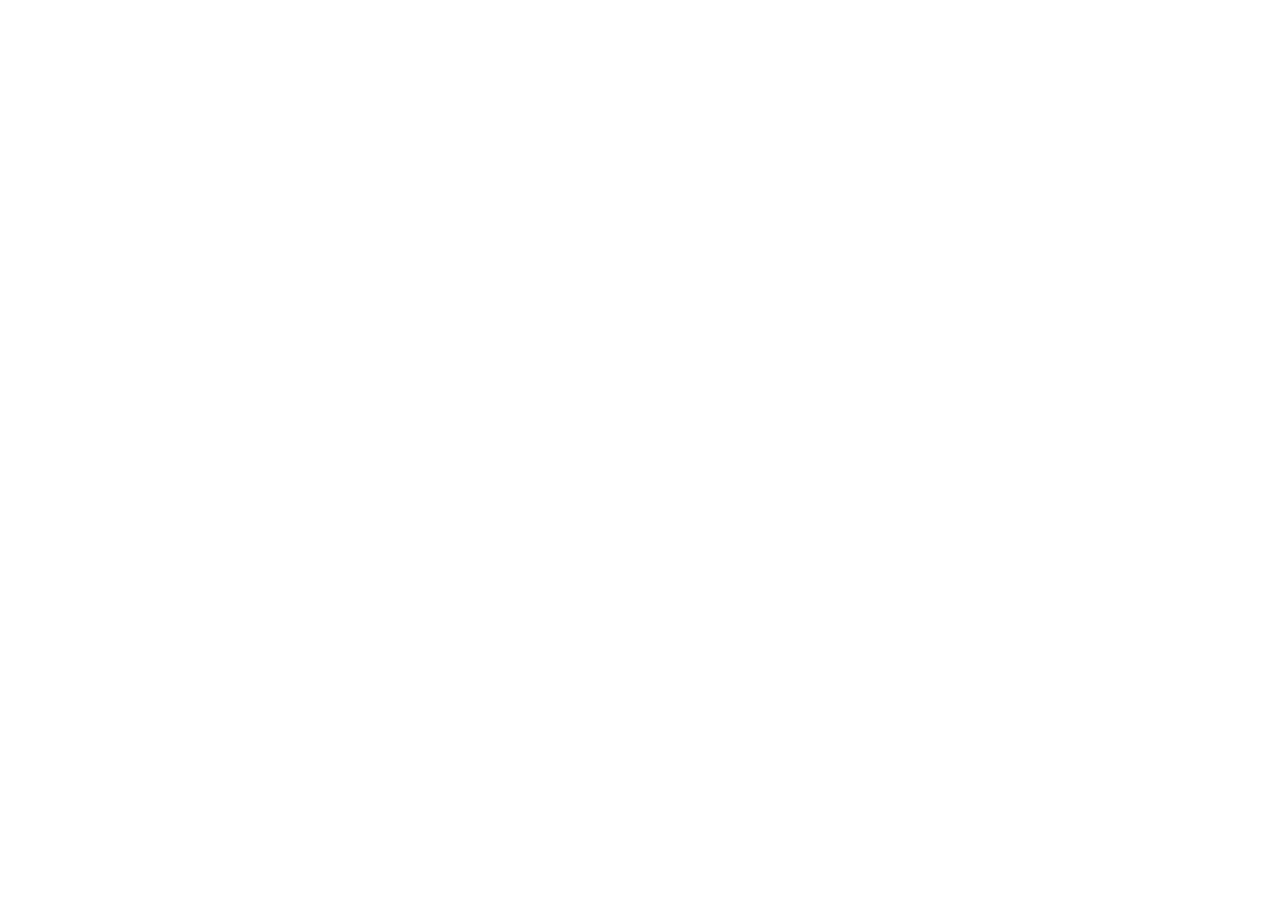
==== commit ffff615f: "invest web calculator for fun." ====
--- a/index.html
+++ b/index.html
@@ -1,472 +1,15 @@
 <!DOCTYPE html>
-<html>
-<head>
-  <meta charset="utf-8">
-  
-  <meta name="renderer" content="webkit">
-  <meta http-equiv="X-UA-Compatible" content="IE=edge" >
-  <link rel="dns-prefetch" href="http://yoursite.com">
-  <title>LilyYan的博客</title>
-  <meta name="viewport" content="width=device-width, initial-scale=1, maximum-scale=1">
-  <meta name="description" content="浙江大学教育学院 浙江大学管理学院">
-<meta property="og:type" content="website">
-<meta property="og:title" content="LilyYan的博客">
-<meta property="og:url" content="http://yoursite.com/index.html">
-<meta property="og:site_name" content="LilyYan的博客">
-<meta property="og:description" content="浙江大学教育学院 浙江大学管理学院">
-<meta name="twitter:card" content="summary">
-<meta name="twitter:title" content="LilyYan的博客">
-<meta name="twitter:description" content="浙江大学教育学院 浙江大学管理学院">
-  
-    <link rel="alternative" href="/atom.xml" title="LilyYan的博客" type="application/atom+xml">
-  
-  
-    <link rel="icon" href="/favicon.jpg">
-  
-  <link rel="stylesheet" href="/main.css?v=4.0.0.css">
-  
-
-  
-
-</head>
-
-<body>
-  <div id="container" q-class="show:isCtnShow">
-    <canvas id="anm-canvas" class="anm-canvas"></canvas>
-    <div class="left-col" q-class="show:isShow">
-      <div class="overlay"></div>
-<div class="intrude-less">
-	<header id="header" class="inner">
-		<a href="/" class="profilepic">
-			<img src="/assets/configImg/avatar.jpg" class="js-avatar">
-		</a>
-		<hgroup>
-		  <h1 class="header-author"><a href="/">LiLyYan</a></h1>
-		</hgroup>
-		
-		<p class="header-subtitle">小确幸</p>
-		
-
-		<nav class="header-menu">
-			<ul>
-			
-				<li><a href="/">主页</a></li>
-	        
-				<li><a href="/">相册</a></li>
-	        
-			</ul>
-		</nav>
-		<nav class="header-smart-menu">
-    		
-    			
-    			<a q-on="click: openSlider(e, 'innerArchive')" href="javascript:void(0)">所有文章</a>
-    			
-            
-    			
-            
-    			
-    			<a q-on="click: openSlider(e, 'aboutme')" href="javascript:void(0)">关于我</a>
-    			
-            
-		</nav>
-		<nav class="header-nav">
-			<div class="social">
-				
-					<a class="github" target="_blank" href="#" title="github"><i class="icon-github"></i></a>
-		        
-					<a class="weibo" target="_blank" href="#" title="weibo"><i class="icon-weibo"></i></a>
-		        
-					<a class="zhihu" target="_blank" href="#" title="zhihu"><i class="icon-zhihu"></i></a>
-		        
-			</div>
-		</nav>
-	</header>		
-</div>
-
-    </div>
-    <div class="mid-col" q-class="show:isShow,hide:isShow|isFalse">
-      <nav id="mobile-nav">
-  	<div class="overlay js-overlay"></div>
-	<div class="btnctn js-mobile-btnctn">
-  		<div class="slider-trigger list" q-on="click: openSlider(e)"><i class="icon icon-sort"></i></div>
-	</div>
-	<div class="intrude-less">
-		<header id="header" class="inner">
-			<div class="profilepic">
-				<img src="/assets/configImg/avatar.jpg" class="js-avatar">
-			</div>
-			<hgroup>
-			  <h1 class="header-author js-header-author">LiLyYan</h1>
-			</hgroup>
-			
-			<p class="header-subtitle"><i class="icon icon-quo-left"></i>小确幸<i class="icon icon-quo-right"></i></p>
-			
-			
-			
-				
-			
-				
-			
-			
-			
-			<nav class="header-nav">
-				<div class="social">
-					
-						<a class="github" target="_blank" href="#" title="github"><i class="icon-github"></i></a>
-			        
-						<a class="weibo" target="_blank" href="#" title="weibo"><i class="icon-weibo"></i></a>
-			        
-						<a class="zhihu" target="_blank" href="#" title="zhihu"><i class="icon-zhihu"></i></a>
-			        
-				</div>
-			</nav>
-
-			<nav class="header-menu js-header-menu">
-				<ul style="width: 50%">
-				
-				
-					<li style="width: 50%"><a href="/">主页</a></li>
-		        
-					<li style="width: 50%"><a href="/">相册</a></li>
-		        
-				</ul>
-			</nav>
-		</header>				
-	</div>
-	<div class="mobile-mask" style="display:none" q-show="isShow"></div>
-</nav>
-
-      <div id="wrapper" class="body-wrap">
-        <div class="menu-l">
-          <div class="canvas-wrap">
-            <canvas data-colors="#eaeaea" data-sectionHeight="100" data-contentId="js-content" id="myCanvas1" class="anm-canvas"></canvas>
-          </div>
-          <div id="js-content" class="content-ll">
-            
-  
-    <article id="post-hexo配置与部署" class="article article-type-post  article-index" itemscope itemprop="blogPost">
-  <div class="article-inner">
+<html lang="en">
+  <head>
+    <meta charset="UTF-8" />
+    <link rel="icon" href="/vite.svg" />
+    <meta name="viewport" content="width=device-width, initial-scale=1.0" />
+    <title>收益计算器</title>
+    <script type="module" crossorigin src="/assets/index-db74e8a2.js"></script>
+    <link rel="stylesheet" href="/assets/index-79b5d1b9.css">
+  </head>
+  <body>
+    <div id="app"></div>
     
-      <header class="article-header">
-        
-  
-    <h1 itemprop="name">
-      <a class="article-title" href="/2017/01/03/hexo配置与部署/">大家好！</a>
-    </h1>
-  
-
-        <a href="/2017/01/03/hexo配置与部署/" class="archive-article-date">
-  	<time datetime="2017-01-03T07:20:11.000Z" itemprop="datePublished"><i class="icon-calendar icon"></i>2017-01-03</time>
-</a>
-      </header>
-    
-    <div class="article-entry" itemprop="articleBody">
-      
-        <p>这是我的个人博客！欢迎大家~</p>
-
-      
-
-      
-    </div>
-    <div class="article-info article-info-index">
-      
-      
-	<div class="article-tag tagcloud">
-		<i class="icon-price-tags"></i>
-		<ul class="article-tag-list">
-			 
-        <li class="article-tag-list-item">
-        	<a href="javascript:void(0)" class="article-tag-list-link color4">关于我</a>
-        </li>
-      
-		</ul>
-	</div>
-
-      
-
-      
-        <p class="article-more-link">
-          <a class="article-more-a" href="/2017/01/03/hexo配置与部署/">展开全文 >></a>
-        </p>
-      
-
-      
-      <div class="clearfix"></div>
-    </div>
-  </div>
-</article>
-
-
-
-
-
-
-
-
-  
-  
-
-
-          </div>
-        </div>
-      </div>
-      <footer id="footer">
-  <div class="outer">
-    <div id="footer-info">
-    	<div class="footer-left">
-    		&copy; 2017 LiLyYan
-    	</div>
-      	<div class="footer-right">
-      		<a href="http://hexo.io/" target="_blank">Hexo</a>  Theme <a href="https://github.com/litten/hexo-theme-yilia" target="_blank">Yilia</a> by Litten
-      	</div>
-    </div>
-  </div>
-</footer>
-    </div>
-    <script>
-	var yiliaConfig = {
-		mathjax: false,
-		isHome: true,
-		isPost: false,
-		isArchive: false,
-		isTag: false,
-		isCategory: false,
-		open_in_new: false,
-		root: "/",
-		innerArchive: true
-	}
-</script>
-
-<script>
-	
-	
-		
-	
-		
-	
-		
-			!function(I){function n(t){if(e[t])return e[t].exports;var i=e[t]={exports:{},id:t,loaded:!1};return I[t].call(i.exports,i,i.exports,n),i.loaded=!0,i.exports}var e={};return n.m=I,n.c=e,n.p="/",n(0)}([function(module,exports,__webpack_require__){eval("'use strict';\n\nvar _addClass = __webpack_require__(71);\n\nvar _addClass2 = _interopRequireDefault(_addClass);\n\nvar _removeClass = __webpack_require__(72);\n\nvar _removeClass2 = _interopRequireDefault(_removeClass);\n\nvar _after = __webpack_require__(84);\n\nvar _after2 = _interopRequireDefault(_after);\n\nvar _browser = __webpack_require__(70);\n\nvar _browser2 = _interopRequireDefault(_browser);\n\nvar _fix = __webpack_require__(75);\n\nvar _fix2 = _interopRequireDefault(_fix);\n\nvar _util = __webpack_require__(69);\n\nfunction _interopRequireDefault(obj) { return obj && obj.__esModule ? obj : { default: obj }; }\n\n// fix hexo 不支持的配置\nfunction isPathMatch(path, href) {\n\tvar reg = /\\/|index.html/g;\n\treturn path.replace(reg, '') === href.replace(reg, '');\n}\n// 浏览器判断\n\n\nfunction tabActive() {\n\tvar $tabs = document.querySelectorAll('.js-header-menu li a');\n\tvar path = window.location.pathname;\n\n\tfor (var i = 0, len = $tabs.length; i < len; i++) {\n\t\tvar $tab = $tabs[i];\n\t\tif (isPathMatch(path, $tab.getAttribute('href'))) {\n\t\t\t(0, _addClass2.default)($tab, 'active');\n\t\t}\n\t}\n}\n\nfunction getElementLeft(element) {\n\tvar actualLeft = element.offsetLeft;\n\tvar current = element.offsetParent;\n\twhile (current !== null) {\n\t\tactualLeft += current.offsetLeft;\n\t\tcurrent = current.offsetParent;\n\t}\n\treturn actualLeft;\n}\nfunction getElementTop(element) {\n\tvar actualTop = element.offsetTop;\n\tvar current = element.offsetParent;\n\twhile (current !== null) {\n\t\tactualTop += current.offsetTop;\n\t\tcurrent = current.offsetParent;\n\t}\n\treturn actualTop;\n}\n\nfunction scrollStop($dom, top, limit, zIndex, diff) {\n\tvar nowLeft = getElementLeft($dom);\n\tvar nowTop = getElementTop($dom) - top;\n\n\tif (nowTop - limit <= diff) {\n\t\tvar $newDom = $dom.$newDom;\n\t\tif (!$newDom) {\n\t\t\t$newDom = $dom.cloneNode(true);\n\t\t\t(0, _after2.default)($dom, $newDom);\n\t\t\t$dom.$newDom = $newDom;\n\t\t\t$newDom.style.position = 'fixed';\n\t\t\t$newDom.style.top = (limit || nowTop) + 'px';\n\t\t\t$newDom.style.left = nowLeft + 'px';\n\t\t\t$newDom.style.zIndex = zIndex || 2;\n\t\t\t$newDom.style.width = '100%';\n\t\t\t$newDom.style.color = '#fff';\n\t\t}\n\t\t$newDom.style.visibility = 'visible';\n\t\t$dom.style.visibility = 'hidden';\n\t} else {\n\t\t$dom.style.visibility = 'visible';\n\t\tvar _$newDom = $dom.$newDom;\n\t\tif (_$newDom) {\n\t\t\t_$newDom.style.visibility = 'hidden';\n\t\t}\n\t}\n}\n\nfunction handleScroll() {\n\tvar $overlay = document.querySelector('.js-overlay');\n\tvar $menu = document.querySelector('.js-header-menu');\n\tscrollStop($overlay, document.body.scrollTop, -63, 1, 0);\n\tscrollStop($menu, document.body.scrollTop, 1, 2, 0);\n}\n\nfunction bindScroll() {\n\tdocument.querySelector('#container').addEventListener('scroll', function (e) {\n\t\thandleScroll();\n\t});\n\n\twindow.addEventListener('scroll', function (e) {\n\t\thandleScroll();\n\t});\n\thandleScroll();\n}\n\nfunction init() {\n\tif (_browser2.default.versions.mobile && window.screen.width < 800) {\n\t\ttabActive();\n\t\tbindScroll();\n\t}\n}\n\ninit();\n\n(0, _util.addLoadEvent)(function () {\n\t_fix2.default.init();\n});\n\nmodule.exports = {};\n//# sourceMappingURL=[data-uri]")},function(module,exports){eval("// https://github.com/zloirock/core-js/issues/86#issuecomment-115759028\nvar global = module.exports = typeof window != 'undefined' && window.Math == Math\n  ? window : typeof self != 'undefined' && self.Math == Math ? self : Function('return this')();\nif(typeof __g == 'number')__g = global; // eslint-disable-line no-undef\n//# sourceMappingURL=[data-uri]")},function(module,exports){eval("var hasOwnProperty = {}.hasOwnProperty;\nmodule.exports = function(it, key){\n  return hasOwnProperty.call(it, key);\n};\n//# sourceMappingURL=[data-uri]")},function(module,exports,__webpack_require__){eval("// to indexed object, toObject with fallback for non-array-like ES3 strings\nvar IObject = __webpack_require__(49)\n  , defined = __webpack_require__(15);\nmodule.exports = function(it){\n  return IObject(defined(it));\n};\n//# sourceMappingURL=[data-uri]")},function(module,exports,__webpack_require__){eval("// Thank's IE8 for his funny defineProperty\nmodule.exports = !__webpack_require__(8)(function(){\n  return Object.defineProperty({}, 'a', {get: function(){ return 7; }}).a != 7;\n});\n//# sourceMappingURL=[data-uri]")},function(module,exports,__webpack_require__){eval("var dP         = __webpack_require__(6)\n  , createDesc = __webpack_require__(12);\nmodule.exports = __webpack_require__(4) ? function(object, key, value){\n  return dP.f(object, key, createDesc(1, value));\n} : function(object, key, value){\n  object[key] = value;\n  return object;\n};\n//# sourceMappingURL=[data-uri]")},function(module,exports,__webpack_require__){eval("var anObject       = __webpack_require__(10)\n  , IE8_DOM_DEFINE = __webpack_require__(30)\n  , toPrimitive    = __webpack_require__(24)\n  , dP             = Object.defineProperty;\n\nexports.f = __webpack_require__(4) ? Object.defineProperty : function defineProperty(O, P, Attributes){\n  anObject(O);\n  P = toPrimitive(P, true);\n  anObject(Attributes);\n  if(IE8_DOM_DEFINE)try {\n    return dP(O, P, Attributes);\n  } catch(e){ /* empty */ }\n  if('get' in Attributes || 'set' in Attributes)throw TypeError('Accessors not supported!');\n  if('value' in Attributes)O[P] = Attributes.value;\n  return O;\n};\n//# sourceMappingURL=[data-uri]")},function(module,exports,__webpack_require__){eval("var store      = __webpack_require__(22)('wks')\n  , uid        = __webpack_require__(13)\n  , Symbol     = __webpack_require__(1).Symbol\n  , USE_SYMBOL = typeof Symbol == 'function';\n\nvar $exports = module.exports = function(name){\n  return store[name] || (store[name] =\n    USE_SYMBOL && Symbol[name] || (USE_SYMBOL ? Symbol : uid)('Symbol.' + name));\n};\n\n$exports.store = store;\n//# sourceMappingURL=[data-uri]")},function(module,exports){eval("module.exports = function(exec){\n  try {\n    return !!exec();\n  } catch(e){\n    return true;\n  }\n};\n//# sourceMappingURL=[data-uri]")},function(module,exports,__webpack_require__){eval("// 19.1.2.14 / 15.2.3.14 Object.keys(O)\nvar $keys       = __webpack_require__(35)\n  , enumBugKeys = __webpack_require__(16);\n\nmodule.exports = Object.keys || function keys(O){\n  return $keys(O, enumBugKeys);\n};\n//# sourceMappingURL=[data-uri]")},function(module,exports,__webpack_require__){eval("var isObject = __webpack_require__(11);\nmodule.exports = function(it){\n  if(!isObject(it))throw TypeError(it + ' is not an object!');\n  return it;\n};\n//# sourceMappingURL=[data-uri]")},function(module,exports){eval("module.exports = function(it){\n  return typeof it === 'object' ? it !== null : typeof it === 'function';\n};\n//# sourceMappingURL=[data-uri]")},function(module,exports){eval("module.exports = function(bitmap, value){\n  return {\n    enumerable  : !(bitmap & 1),\n    configurable: !(bitmap & 2),\n    writable    : !(bitmap & 4),\n    value       : value\n  };\n};\n//# sourceMappingURL=[data-uri]")},function(module,exports){eval("var id = 0\n  , px = Math.random();\nmodule.exports = function(key){\n  return 'Symbol('.concat(key === undefined ? '' : key, ')_', (++id + px).toString(36));\n};\n//# sourceMappingURL=[data-uri]")},function(module,exports){eval("var core = module.exports = {version: '2.4.0'};\nif(typeof __e == 'number')__e = core; // eslint-disable-line no-undef\n//# sourceMappingURL=[data-uri]")},function(module,exports){eval('// 7.2.1 RequireObjectCoercible(argument)\nmodule.exports = function(it){\n  if(it == undefined)throw TypeError("Can\'t call method on  " + it);\n  return it;\n};\n//# sourceMappingURL=[data-uri]')},function(module,exports){eval("// IE 8- don't enum bug keys\nmodule.exports = (\n  'constructor,hasOwnProperty,isPrototypeOf,propertyIsEnumerable,toLocaleString,toString,valueOf'\n).split(',');\n//# sourceMappingURL=[data-uri]")},function(module,exports){eval("module.exports = {};\n//# sourceMappingURL=[data-uri]")},function(module,exports){eval("module.exports = true;\n//# sourceMappingURL=[data-uri]")},function(module,exports){eval("exports.f = {}.propertyIsEnumerable;\n//# sourceMappingURL=[data-uri]")},function(module,exports,__webpack_require__){eval("var def = __webpack_require__(6).f\n  , has = __webpack_require__(2)\n  , TAG = __webpack_require__(7)('toStringTag');\n\nmodule.exports = function(it, tag, stat){\n  if(it && !has(it = stat ? it : it.prototype, TAG))def(it, TAG, {configurable: true, value: tag});\n};\n//# sourceMappingURL=[data-uri]")},function(module,exports,__webpack_require__){eval("var shared = __webpack_require__(22)('keys')\n  , uid    = __webpack_require__(13);\nmodule.exports = function(key){\n  return shared[key] || (shared[key] = uid(key));\n};\n//# sourceMappingURL=[data-uri]");
-},function(module,exports,__webpack_require__){eval("var global = __webpack_require__(1)\n  , SHARED = '__core-js_shared__'\n  , store  = global[SHARED] || (global[SHARED] = {});\nmodule.exports = function(key){\n  return store[key] || (store[key] = {});\n};\n//# sourceMappingURL=[data-uri]")},function(module,exports){eval("// 7.1.4 ToInteger\nvar ceil  = Math.ceil\n  , floor = Math.floor;\nmodule.exports = function(it){\n  return isNaN(it = +it) ? 0 : (it > 0 ? floor : ceil)(it);\n};\n//# sourceMappingURL=[data-uri]")},function(module,exports,__webpack_require__){eval("// 7.1.1 ToPrimitive(input [, PreferredType])\nvar isObject = __webpack_require__(11);\n// instead of the ES6 spec version, we didn't implement @@toPrimitive case\n// and the second argument - flag - preferred type is a string\nmodule.exports = function(it, S){\n  if(!isObject(it))return it;\n  var fn, val;\n  if(S && typeof (fn = it.toString) == 'function' && !isObject(val = fn.call(it)))return val;\n  if(typeof (fn = it.valueOf) == 'function' && !isObject(val = fn.call(it)))return val;\n  if(!S && typeof (fn = it.toString) == 'function' && !isObject(val = fn.call(it)))return val;\n  throw TypeError(\"Can't convert object to primitive value\");\n};\n//# sourceMappingURL=[data-uri]")},function(module,exports,__webpack_require__){eval("var global         = __webpack_require__(1)\n  , core           = __webpack_require__(14)\n  , LIBRARY        = __webpack_require__(18)\n  , wksExt         = __webpack_require__(26)\n  , defineProperty = __webpack_require__(6).f;\nmodule.exports = function(name){\n  var $Symbol = core.Symbol || (core.Symbol = LIBRARY ? {} : global.Symbol || {});\n  if(name.charAt(0) != '_' && !(name in $Symbol))defineProperty($Symbol, name, {value: wksExt.f(name)});\n};\n//# sourceMappingURL=[data-uri]")},function(module,exports,__webpack_require__){eval("exports.f = __webpack_require__(7);\n//# sourceMappingURL=[data-uri]")},function(module,exports,__webpack_require__){eval("var global    = __webpack_require__(1)\n  , core      = __webpack_require__(14)\n  , ctx       = __webpack_require__(46)\n  , hide      = __webpack_require__(5)\n  , PROTOTYPE = 'prototype';\n\nvar $export = function(type, name, source){\n  var IS_FORCED = type & $export.F\n    , IS_GLOBAL = type & $export.G\n    , IS_STATIC = type & $export.S\n    , IS_PROTO  = type & $export.P\n    , IS_BIND   = type & $export.B\n    , IS_WRAP   = type & $export.W\n    , exports   = IS_GLOBAL ? core : core[name] || (core[name] = {})\n    , expProto  = exports[PROTOTYPE]\n    , target    = IS_GLOBAL ? global : IS_STATIC ? global[name] : (global[name] || {})[PROTOTYPE]\n    , key, own, out;\n  if(IS_GLOBAL)source = name;\n  for(key in source){\n    // contains in native\n    own = !IS_FORCED && target && target[key] !== undefined;\n    if(own && key in exports)continue;\n    // export native or passed\n    out = own ? target[key] : source[key];\n    // prevent global pollution for namespaces\n    exports[key] = IS_GLOBAL && typeof target[key] != 'function' ? source[key]\n    // bind timers to global for call from export context\n    : IS_BIND && own ? ctx(out, global)\n    // wrap global constructors for prevent change them in library\n    : IS_WRAP && target[key] == out ? (function(C){\n      var F = function(a, b, c){\n        if(this instanceof C){\n          switch(arguments.length){\n            case 0: return new C;\n            case 1: return new C(a);\n            case 2: return new C(a, b);\n          } return new C(a, b, c);\n        } return C.apply(this, arguments);\n      };\n      F[PROTOTYPE] = C[PROTOTYPE];\n      return F;\n    // make static versions for prototype methods\n    })(out) : IS_PROTO && typeof out == 'function' ? ctx(Function.call, out) : out;\n    // export proto methods to core.%CONSTRUCTOR%.methods.%NAME%\n    if(IS_PROTO){\n      (exports.virtual || (exports.virtual = {}))[key] = out;\n      // export proto methods to core.%CONSTRUCTOR%.prototype.%NAME%\n      if(type & $export.R && expProto && !expProto[key])hide(expProto, key, out);\n    }\n  }\n};\n// type bitmap\n$export.F = 1;   // forced\n$export.G = 2;   // global\n$export.S = 4;   // static\n$export.P = 8;   // proto\n$export.B = 16;  // bind\n$export.W = 32;  // wrap\n$export.U = 64;  // safe\n$export.R = 128; // real proto method for `library` \nmodule.exports = $export;\n//# sourceMappingURL=[data-uri]")},function(module,exports){eval("var toString = {}.toString;\n\nmodule.exports = function(it){\n  return toString.call(it).slice(8, -1);\n};\n//# sourceMappingURL=[data-uri]")},function(module,exports,__webpack_require__){eval("var isObject = __webpack_require__(11)\n  , document = __webpack_require__(1).document\n  // in old IE typeof document.createElement is 'object'\n  , is = isObject(document) && isObject(document.createElement);\nmodule.exports = function(it){\n  return is ? document.createElement(it) : {};\n};\n//# sourceMappingURL=[data-uri]")},function(module,exports,__webpack_require__){eval("module.exports = !__webpack_require__(4) && !__webpack_require__(8)(function(){\n  return Object.defineProperty(__webpack_require__(29)('div'), 'a', {get: function(){ return 7; }}).a != 7;\n});\n//# sourceMappingURL=[data-uri]")},function(module,exports,__webpack_require__){eval("'use strict';\nvar LIBRARY        = __webpack_require__(18)\n  , $export        = __webpack_require__(27)\n  , redefine       = __webpack_require__(36)\n  , hide           = __webpack_require__(5)\n  , has            = __webpack_require__(2)\n  , Iterators      = __webpack_require__(17)\n  , $iterCreate    = __webpack_require__(51)\n  , setToStringTag = __webpack_require__(20)\n  , getPrototypeOf = __webpack_require__(58)\n  , ITERATOR       = __webpack_require__(7)('iterator')\n  , BUGGY          = !([].keys && 'next' in [].keys()) // Safari has buggy iterators w/o `next`\n  , FF_ITERATOR    = '@@iterator'\n  , KEYS           = 'keys'\n  , VALUES         = 'values';\n\nvar returnThis = function(){ return this; };\n\nmodule.exports = function(Base, NAME, Constructor, next, DEFAULT, IS_SET, FORCED){\n  $iterCreate(Constructor, NAME, next);\n  var getMethod = function(kind){\n    if(!BUGGY && kind in proto)return proto[kind];\n    switch(kind){\n      case KEYS: return function keys(){ return new Constructor(this, kind); };\n      case VALUES: return function values(){ return new Constructor(this, kind); };\n    } return function entries(){ return new Constructor(this, kind); };\n  };\n  var TAG        = NAME + ' Iterator'\n    , DEF_VALUES = DEFAULT == VALUES\n    , VALUES_BUG = false\n    , proto      = Base.prototype\n    , $native    = proto[ITERATOR] || proto[FF_ITERATOR] || DEFAULT && proto[DEFAULT]\n    , $default   = $native || getMethod(DEFAULT)\n    , $entries   = DEFAULT ? !DEF_VALUES ? $default : getMethod('entries') : undefined\n    , $anyNative = NAME == 'Array' ? proto.entries || $native : $native\n    , methods, key, IteratorPrototype;\n  // Fix native\n  if($anyNative){\n    IteratorPrototype = getPrototypeOf($anyNative.call(new Base));\n    if(IteratorPrototype !== Object.prototype){\n      // Set @@toStringTag to native iterators\n      setToStringTag(IteratorPrototype, TAG, true);\n      // fix for some old engines\n      if(!LIBRARY && !has(IteratorPrototype, ITERATOR))hide(IteratorPrototype, ITERATOR, returnThis);\n    }\n  }\n  // fix Array#{values, @@iterator}.name in V8 / FF\n  if(DEF_VALUES && $native && $native.name !== VALUES){\n    VALUES_BUG = true;\n    $default = function values(){ return $native.call(this); };\n  }\n  // Define iterator\n  if((!LIBRARY || FORCED) && (BUGGY || VALUES_BUG || !proto[ITERATOR])){\n    hide(proto, ITERATOR, $default);\n  }\n  // Plug for library\n  Iterators[NAME] = $default;\n  Iterators[TAG]  = returnThis;\n  if(DEFAULT){\n    methods = {\n      values:  DEF_VALUES ? $default : getMethod(VALUES),\n      keys:    IS_SET     ? $default : getMethod(KEYS),\n      entries: $entries\n    };\n    if(FORCED)for(key in methods){\n      if(!(key in proto))redefine(proto, key, methods[key]);\n    } else $export($export.P + $export.F * (BUGGY || VALUES_BUG), NAME, methods);\n  }\n  return methods;\n};\n//# sourceMappingURL=[data-uri]")},function(module,exports,__webpack_require__){eval("// 19.1.2.2 / 15.2.3.5 Object.create(O [, Properties])\nvar anObject    = __webpack_require__(10)\n  , dPs         = __webpack_require__(55)\n  , enumBugKeys = __webpack_require__(16)\n  , IE_PROTO    = __webpack_require__(21)('IE_PROTO')\n  , Empty       = function(){ /* empty */ }\n  , PROTOTYPE   = 'prototype';\n\n// Create object with fake `null` prototype: use iframe Object with cleared prototype\nvar createDict = function(){\n  // Thrash, waste and sodomy: IE GC bug\n  var iframe = __webpack_require__(29)('iframe')\n    , i      = enumBugKeys.length\n    , lt     = '<'\n    , gt     = '>'\n    , iframeDocument;\n  iframe.style.display = 'none';\n  __webpack_require__(48).appendChild(iframe);\n  iframe.src = 'javascript:'; // eslint-disable-line no-script-url\n  // createDict = iframe.contentWindow.Object;\n  // html.removeChild(iframe);\n  iframeDocument = iframe.contentWindow.document;\n  iframeDocument.open();\n  iframeDocument.write(lt + 'script' + gt + 'document.F=Object' + lt + '/script' + gt);\n  iframeDocument.close();\n  createDict = iframeDocument.F;\n  while(i--)delete createDict[PROTOTYPE][enumBugKeys[i]];\n  return createDict();\n};\n\nmodule.exports = Object.create || function create(O, Properties){\n  var result;\n  if(O !== null){\n    Empty[PROTOTYPE] = anObject(O);\n    result = new Empty;\n    Empty[PROTOTYPE] = null;\n    // add \"__proto__\" for Object.getPrototypeOf polyfill\n    result[IE_PROTO] = O;\n  } else result = createDict();\n  return Properties === undefined ? result : dPs(result, Properties);\n};\n\n//# sourceMappingURL=[data-uri]")},function(module,exports,__webpack_require__){eval("// 19.1.2.7 / 15.2.3.4 Object.getOwnPropertyNames(O)\nvar $keys      = __webpack_require__(35)\n  , hiddenKeys = __webpack_require__(16).concat('length', 'prototype');\n\nexports.f = Object.getOwnPropertyNames || function getOwnPropertyNames(O){\n  return $keys(O, hiddenKeys);\n};\n//# sourceMappingURL=[data-uri]")},function(module,exports){eval("exports.f = Object.getOwnPropertySymbols;\n//# sourceMappingURL=[data-uri]")},function(module,exports,__webpack_require__){eval("var has          = __webpack_require__(2)\n  , toIObject    = __webpack_require__(3)\n  , arrayIndexOf = __webpack_require__(45)(false)\n  , IE_PROTO     = __webpack_require__(21)('IE_PROTO');\n\nmodule.exports = function(object, names){\n  var O      = toIObject(object)\n    , i      = 0\n    , result = []\n    , key;\n  for(key in O)if(key != IE_PROTO)has(O, key) && result.push(key);\n  // Don't enum bug & hidden keys\n  while(names.length > i)if(has(O, key = names[i++])){\n    ~arrayIndexOf(result, key) || result.push(key);\n  }\n  return result;\n};\n//# sourceMappingURL=[data-uri]");
-},function(module,exports,__webpack_require__){eval("module.exports = __webpack_require__(5);\n//# sourceMappingURL=[data-uri]")},function(module,exports,__webpack_require__){eval("// 7.1.13 ToObject(argument)\nvar defined = __webpack_require__(15);\nmodule.exports = function(it){\n  return Object(defined(it));\n};\n//# sourceMappingURL=[data-uri]")},function(module,exports,__webpack_require__){eval('module.exports = { "default": __webpack_require__(41), __esModule: true };\n//# sourceMappingURL=[data-uri]')},function(module,exports,__webpack_require__){eval('module.exports = { "default": __webpack_require__(42), __esModule: true };\n//# sourceMappingURL=[data-uri]')},function(module,exports,__webpack_require__){eval('"use strict";\n\nexports.__esModule = true;\n\nvar _iterator = __webpack_require__(39);\n\nvar _iterator2 = _interopRequireDefault(_iterator);\n\nvar _symbol = __webpack_require__(38);\n\nvar _symbol2 = _interopRequireDefault(_symbol);\n\nvar _typeof = typeof _symbol2.default === "function" && typeof _iterator2.default === "symbol" ? function (obj) { return typeof obj; } : function (obj) { return obj && typeof _symbol2.default === "function" && obj.constructor === _symbol2.default && obj !== _symbol2.default.prototype ? "symbol" : typeof obj; };\n\nfunction _interopRequireDefault(obj) { return obj && obj.__esModule ? obj : { default: obj }; }\n\nexports.default = typeof _symbol2.default === "function" && _typeof(_iterator2.default) === "symbol" ? function (obj) {\n  return typeof obj === "undefined" ? "undefined" : _typeof(obj);\n} : function (obj) {\n  return obj && typeof _symbol2.default === "function" && obj.constructor === _symbol2.default && obj !== _symbol2.default.prototype ? "symbol" : typeof obj === "undefined" ? "undefined" : _typeof(obj);\n};\n//# sourceMappingURL=[data-uri]')},function(module,exports,__webpack_require__){eval("__webpack_require__(65);\n__webpack_require__(63);\n__webpack_require__(66);\n__webpack_require__(67);\nmodule.exports = __webpack_require__(14).Symbol;\n//# sourceMappingURL=[data-uri]")},function(module,exports,__webpack_require__){eval("__webpack_require__(64);\n__webpack_require__(68);\nmodule.exports = __webpack_require__(26).f('iterator');\n//# sourceMappingURL=[data-uri]")},function(module,exports){eval("module.exports = function(it){\n  if(typeof it != 'function')throw TypeError(it + ' is not a function!');\n  return it;\n};\n//# sourceMappingURL=[data-uri]")},function(module,exports){eval("module.exports = function(){ /* empty */ };\n//# sourceMappingURL=[data-uri]")},function(module,exports,__webpack_require__){eval("// false -> Array#indexOf\n// true  -> Array#includes\nvar toIObject = __webpack_require__(3)\n  , toLength  = __webpack_require__(61)\n  , toIndex   = __webpack_require__(60);\nmodule.exports = function(IS_INCLUDES){\n  return function($this, el, fromIndex){\n    var O      = toIObject($this)\n      , length = toLength(O.length)\n      , index  = toIndex(fromIndex, length)\n      , value;\n    // Array#includes uses SameValueZero equality algorithm\n    if(IS_INCLUDES && el != el)while(length > index){\n      value = O[index++];\n      if(value != value)return true;\n    // Array#toIndex ignores holes, Array#includes - not\n    } else for(;length > index; index++)if(IS_INCLUDES || index in O){\n      if(O[index] === el)return IS_INCLUDES || index || 0;\n    } return !IS_INCLUDES && -1;\n  };\n};\n//# sourceMappingURL=[data-uri]")},function(module,exports,__webpack_require__){eval("// optional / simple context binding\nvar aFunction = __webpack_require__(43);\nmodule.exports = function(fn, that, length){\n  aFunction(fn);\n  if(that === undefined)return fn;\n  switch(length){\n    case 1: return function(a){\n      return fn.call(that, a);\n    };\n    case 2: return function(a, b){\n      return fn.call(that, a, b);\n    };\n    case 3: return function(a, b, c){\n      return fn.call(that, a, b, c);\n    };\n  }\n  return function(/* ...args */){\n    return fn.apply(that, arguments);\n  };\n};\n//# sourceMappingURL=[data-uri]")},function(module,exports,__webpack_require__){eval("// all enumerable object keys, includes symbols\nvar getKeys = __webpack_require__(9)\n  , gOPS    = __webpack_require__(34)\n  , pIE     = __webpack_require__(19);\nmodule.exports = function(it){\n  var result     = getKeys(it)\n    , getSymbols = gOPS.f;\n  if(getSymbols){\n    var symbols = getSymbols(it)\n      , isEnum  = pIE.f\n      , i       = 0\n      , key;\n    while(symbols.length > i)if(isEnum.call(it, key = symbols[i++]))result.push(key);\n  } return result;\n};\n//# sourceMappingURL=[data-uri]")},function(module,exports,__webpack_require__){eval("module.exports = __webpack_require__(1).document && document.documentElement;\n//# sourceMappingURL=[data-uri]")},function(module,exports,__webpack_require__){eval("// fallback for non-array-like ES3 and non-enumerable old V8 strings\nvar cof = __webpack_require__(28);\nmodule.exports = Object('z').propertyIsEnumerable(0) ? Object : function(it){\n  return cof(it) == 'String' ? it.split('') : Object(it);\n};\n//# sourceMappingURL=[data-uri]")},function(module,exports,__webpack_require__){eval("// 7.2.2 IsArray(argument)\nvar cof = __webpack_require__(28);\nmodule.exports = Array.isArray || function isArray(arg){\n  return cof(arg) == 'Array';\n};\n//# sourceMappingURL=[data-uri]")},function(module,exports,__webpack_require__){eval("'use strict';\nvar create         = __webpack_require__(32)\n  , descriptor     = __webpack_require__(12)\n  , setToStringTag = __webpack_require__(20)\n  , IteratorPrototype = {};\n\n// 25.1.2.1.1 %IteratorPrototype%[@@iterator]()\n__webpack_require__(5)(IteratorPrototype, __webpack_require__(7)('iterator'), function(){ return this; });\n\nmodule.exports = function(Constructor, NAME, next){\n  Constructor.prototype = create(IteratorPrototype, {next: descriptor(1, next)});\n  setToStringTag(Constructor, NAME + ' Iterator');\n};\n//# sourceMappingURL=[data-uri]")},function(module,exports){eval("module.exports = function(done, value){\n  return {value: value, done: !!done};\n};\n//# sourceMappingURL=[data-uri]")},function(module,exports,__webpack_require__){eval("var getKeys   = __webpack_require__(9)\n  , toIObject = __webpack_require__(3);\nmodule.exports = function(object, el){\n  var O      = toIObject(object)\n    , keys   = getKeys(O)\n    , length = keys.length\n    , index  = 0\n    , key;\n  while(length > index)if(O[key = keys[index++]] === el)return key;\n};\n//# sourceMappingURL=[data-uri]")},function(module,exports,__webpack_require__){eval("var META     = __webpack_require__(13)('meta')\n  , isObject = __webpack_require__(11)\n  , has      = __webpack_require__(2)\n  , setDesc  = __webpack_require__(6).f\n  , id       = 0;\nvar isExtensible = Object.isExtensible || function(){\n  return true;\n};\nvar FREEZE = !__webpack_require__(8)(function(){\n  return isExtensible(Object.preventExtensions({}));\n});\nvar setMeta = function(it){\n  setDesc(it, META, {value: {\n    i: 'O' + ++id, // object ID\n    w: {}          // weak collections IDs\n  }});\n};\nvar fastKey = function(it, create){\n  // return primitive with prefix\n  if(!isObject(it))return typeof it == 'symbol' ? it : (typeof it == 'string' ? 'S' : 'P') + it;\n  if(!has(it, META)){\n    // can't set metadata to uncaught frozen object\n    if(!isExtensible(it))return 'F';\n    // not necessary to add metadata\n    if(!create)return 'E';\n    // add missing metadata\n    setMeta(it);\n  // return object ID\n  } return it[META].i;\n};\nvar getWeak = function(it, create){\n  if(!has(it, META)){\n    // can't set metadata to uncaught frozen object\n    if(!isExtensible(it))return true;\n    // not necessary to add metadata\n    if(!create)return false;\n    // add missing metadata\n    setMeta(it);\n  // return hash weak collections IDs\n  } return it[META].w;\n};\n// add metadata on freeze-family methods calling\nvar onFreeze = function(it){\n  if(FREEZE && meta.NEED && isExtensible(it) && !has(it, META))setMeta(it);\n  return it;\n};\nvar meta = module.exports = {\n  KEY:      META,\n  NEED:     false,\n  fastKey:  fastKey,\n  getWeak:  getWeak,\n  onFreeze: onFreeze\n};\n//# sourceMappingURL=[data-uri]")},function(module,exports,__webpack_require__){eval("var dP       = __webpack_require__(6)\n  , anObject = __webpack_require__(10)\n  , getKeys  = __webpack_require__(9);\n\nmodule.exports = __webpack_require__(4) ? Object.defineProperties : function defineProperties(O, Properties){\n  anObject(O);\n  var keys   = getKeys(Properties)\n    , length = keys.length\n    , i = 0\n    , P;\n  while(length > i)dP.f(O, P = keys[i++], Properties[P]);\n  return O;\n};\n//# sourceMappingURL=[data-uri]")},function(module,exports,__webpack_require__){eval("var pIE            = __webpack_require__(19)\n  , createDesc     = __webpack_require__(12)\n  , toIObject      = __webpack_require__(3)\n  , toPrimitive    = __webpack_require__(24)\n  , has            = __webpack_require__(2)\n  , IE8_DOM_DEFINE = __webpack_require__(30)\n  , gOPD           = Object.getOwnPropertyDescriptor;\n\nexports.f = __webpack_require__(4) ? gOPD : function getOwnPropertyDescriptor(O, P){\n  O = toIObject(O);\n  P = toPrimitive(P, true);\n  if(IE8_DOM_DEFINE)try {\n    return gOPD(O, P);\n  } catch(e){ /* empty */ }\n  if(has(O, P))return createDesc(!pIE.f.call(O, P), O[P]);\n};\n//# sourceMappingURL=[data-uri]")},function(module,exports,__webpack_require__){eval("// fallback for IE11 buggy Object.getOwnPropertyNames with iframe and window\nvar toIObject = __webpack_require__(3)\n  , gOPN      = __webpack_require__(33).f\n  , toString  = {}.toString;\n\nvar windowNames = typeof window == 'object' && window && Object.getOwnPropertyNames\n  ? Object.getOwnPropertyNames(window) : [];\n\nvar getWindowNames = function(it){\n  try {\n    return gOPN(it);\n  } catch(e){\n    return windowNames.slice();\n  }\n};\n\nmodule.exports.f = function getOwnPropertyNames(it){\n  return windowNames && toString.call(it) == '[object Window]' ? getWindowNames(it) : gOPN(toIObject(it));\n};\n\n//# sourceMappingURL=[data-uri]");
-},function(module,exports,__webpack_require__){eval("// 19.1.2.9 / 15.2.3.2 Object.getPrototypeOf(O)\nvar has         = __webpack_require__(2)\n  , toObject    = __webpack_require__(37)\n  , IE_PROTO    = __webpack_require__(21)('IE_PROTO')\n  , ObjectProto = Object.prototype;\n\nmodule.exports = Object.getPrototypeOf || function(O){\n  O = toObject(O);\n  if(has(O, IE_PROTO))return O[IE_PROTO];\n  if(typeof O.constructor == 'function' && O instanceof O.constructor){\n    return O.constructor.prototype;\n  } return O instanceof Object ? ObjectProto : null;\n};\n//# sourceMappingURL=[data-uri]")},function(module,exports,__webpack_require__){eval("var toInteger = __webpack_require__(23)\n  , defined   = __webpack_require__(15);\n// true  -> String#at\n// false -> String#codePointAt\nmodule.exports = function(TO_STRING){\n  return function(that, pos){\n    var s = String(defined(that))\n      , i = toInteger(pos)\n      , l = s.length\n      , a, b;\n    if(i < 0 || i >= l)return TO_STRING ? '' : undefined;\n    a = s.charCodeAt(i);\n    return a < 0xd800 || a > 0xdbff || i + 1 === l || (b = s.charCodeAt(i + 1)) < 0xdc00 || b > 0xdfff\n      ? TO_STRING ? s.charAt(i) : a\n      : TO_STRING ? s.slice(i, i + 2) : (a - 0xd800 << 10) + (b - 0xdc00) + 0x10000;\n  };\n};\n//# sourceMappingURL=[data-uri]")},function(module,exports,__webpack_require__){eval("var toInteger = __webpack_require__(23)\n  , max       = Math.max\n  , min       = Math.min;\nmodule.exports = function(index, length){\n  index = toInteger(index);\n  return index < 0 ? max(index + length, 0) : min(index, length);\n};\n//# sourceMappingURL=[data-uri]")},function(module,exports,__webpack_require__){eval("// 7.1.15 ToLength\nvar toInteger = __webpack_require__(23)\n  , min       = Math.min;\nmodule.exports = function(it){\n  return it > 0 ? min(toInteger(it), 0x1fffffffffffff) : 0; // pow(2, 53) - 1 == 9007199254740991\n};\n//# sourceMappingURL=[data-uri]")},function(module,exports,__webpack_require__){eval("'use strict';\nvar addToUnscopables = __webpack_require__(44)\n  , step             = __webpack_require__(52)\n  , Iterators        = __webpack_require__(17)\n  , toIObject        = __webpack_require__(3);\n\n// 22.1.3.4 Array.prototype.entries()\n// 22.1.3.13 Array.prototype.keys()\n// 22.1.3.29 Array.prototype.values()\n// 22.1.3.30 Array.prototype[@@iterator]()\nmodule.exports = __webpack_require__(31)(Array, 'Array', function(iterated, kind){\n  this._t = toIObject(iterated); // target\n  this._i = 0;                   // next index\n  this._k = kind;                // kind\n// 22.1.5.2.1 %ArrayIteratorPrototype%.next()\n}, function(){\n  var O     = this._t\n    , kind  = this._k\n    , index = this._i++;\n  if(!O || index >= O.length){\n    this._t = undefined;\n    return step(1);\n  }\n  if(kind == 'keys'  )return step(0, index);\n  if(kind == 'values')return step(0, O[index]);\n  return step(0, [index, O[index]]);\n}, 'values');\n\n// argumentsList[@@iterator] is %ArrayProto_values% (9.4.4.6, 9.4.4.7)\nIterators.Arguments = Iterators.Array;\n\naddToUnscopables('keys');\naddToUnscopables('values');\naddToUnscopables('entries');\n//# sourceMappingURL=[data-uri]")},function(module,exports){eval("\n//# sourceMappingURL=[data-uri]")},function(module,exports,__webpack_require__){eval("'use strict';\nvar $at  = __webpack_require__(59)(true);\n\n// 21.1.3.27 String.prototype[@@iterator]()\n__webpack_require__(31)(String, 'String', function(iterated){\n  this._t = String(iterated); // target\n  this._i = 0;                // next index\n// 21.1.5.2.1 %StringIteratorPrototype%.next()\n}, function(){\n  var O     = this._t\n    , index = this._i\n    , point;\n  if(index >= O.length)return {value: undefined, done: true};\n  point = $at(O, index);\n  this._i += point.length;\n  return {value: point, done: false};\n});\n//# sourceMappingURL=[data-uri]")},function(module,exports,__webpack_require__){eval("'use strict';\n// ECMAScript 6 symbols shim\nvar global         = __webpack_require__(1)\n  , has            = __webpack_require__(2)\n  , DESCRIPTORS    = __webpack_require__(4)\n  , $export        = __webpack_require__(27)\n  , redefine       = __webpack_require__(36)\n  , META           = __webpack_require__(54).KEY\n  , $fails         = __webpack_require__(8)\n  , shared         = __webpack_require__(22)\n  , setToStringTag = __webpack_require__(20)\n  , uid            = __webpack_require__(13)\n  , wks            = __webpack_require__(7)\n  , wksExt         = __webpack_require__(26)\n  , wksDefine      = __webpack_require__(25)\n  , keyOf          = __webpack_require__(53)\n  , enumKeys       = __webpack_require__(47)\n  , isArray        = __webpack_require__(50)\n  , anObject       = __webpack_require__(10)\n  , toIObject      = __webpack_require__(3)\n  , toPrimitive    = __webpack_require__(24)\n  , createDesc     = __webpack_require__(12)\n  , _create        = __webpack_require__(32)\n  , gOPNExt        = __webpack_require__(57)\n  , $GOPD          = __webpack_require__(56)\n  , $DP            = __webpack_require__(6)\n  , $keys          = __webpack_require__(9)\n  , gOPD           = $GOPD.f\n  , dP             = $DP.f\n  , gOPN           = gOPNExt.f\n  , $Symbol        = global.Symbol\n  , $JSON          = global.JSON\n  , _stringify     = $JSON && $JSON.stringify\n  , PROTOTYPE      = 'prototype'\n  , HIDDEN         = wks('_hidden')\n  , TO_PRIMITIVE   = wks('toPrimitive')\n  , isEnum         = {}.propertyIsEnumerable\n  , SymbolRegistry = shared('symbol-registry')\n  , AllSymbols     = shared('symbols')\n  , OPSymbols      = shared('op-symbols')\n  , ObjectProto    = Object[PROTOTYPE]\n  , USE_NATIVE     = typeof $Symbol == 'function'\n  , QObject        = global.QObject;\n// Don't use setters in Qt Script, https://github.com/zloirock/core-js/issues/173\nvar setter = !QObject || !QObject[PROTOTYPE] || !QObject[PROTOTYPE].findChild;\n\n// fallback for old Android, https://code.google.com/p/v8/issues/detail?id=687\nvar setSymbolDesc = DESCRIPTORS && $fails(function(){\n  return _create(dP({}, 'a', {\n    get: function(){ return dP(this, 'a', {value: 7}).a; }\n  })).a != 7;\n}) ? function(it, key, D){\n  var protoDesc = gOPD(ObjectProto, key);\n  if(protoDesc)delete ObjectProto[key];\n  dP(it, key, D);\n  if(protoDesc && it !== ObjectProto)dP(ObjectProto, key, protoDesc);\n} : dP;\n\nvar wrap = function(tag){\n  var sym = AllSymbols[tag] = _create($Symbol[PROTOTYPE]);\n  sym._k = tag;\n  return sym;\n};\n\nvar isSymbol = USE_NATIVE && typeof $Symbol.iterator == 'symbol' ? function(it){\n  return typeof it == 'symbol';\n} : function(it){\n  return it instanceof $Symbol;\n};\n\nvar $defineProperty = function defineProperty(it, key, D){\n  if(it === ObjectProto)$defineProperty(OPSymbols, key, D);\n  anObject(it);\n  key = toPrimitive(key, true);\n  anObject(D);\n  if(has(AllSymbols, key)){\n    if(!D.enumerable){\n      if(!has(it, HIDDEN))dP(it, HIDDEN, createDesc(1, {}));\n      it[HIDDEN][key] = true;\n    } else {\n      if(has(it, HIDDEN) && it[HIDDEN][key])it[HIDDEN][key] = false;\n      D = _create(D, {enumerable: createDesc(0, false)});\n    } return setSymbolDesc(it, key, D);\n  } return dP(it, key, D);\n};\nvar $defineProperties = function defineProperties(it, P){\n  anObject(it);\n  var keys = enumKeys(P = toIObject(P))\n    , i    = 0\n    , l = keys.length\n    , key;\n  while(l > i)$defineProperty(it, key = keys[i++], P[key]);\n  return it;\n};\nvar $create = function create(it, P){\n  return P === undefined ? _create(it) : $defineProperties(_create(it), P);\n};\nvar $propertyIsEnumerable = function propertyIsEnumerable(key){\n  var E = isEnum.call(this, key = toPrimitive(key, true));\n  if(this === ObjectProto && has(AllSymbols, key) && !has(OPSymbols, key))return false;\n  return E || !has(this, key) || !has(AllSymbols, key) || has(this, HIDDEN) && this[HIDDEN][key] ? E : true;\n};\nvar $getOwnPropertyDescriptor = function getOwnPropertyDescriptor(it, key){\n  it  = toIObject(it);\n  key = toPrimitive(key, true);\n  if(it === ObjectProto && has(AllSymbols, key) && !has(OPSymbols, key))return;\n  var D = gOPD(it, key);\n  if(D && has(AllSymbols, key) && !(has(it, HIDDEN) && it[HIDDEN][key]))D.enumerable = true;\n  return D;\n};\nvar $getOwnPropertyNames = function getOwnPropertyNames(it){\n  var names  = gOPN(toIObject(it))\n    , result = []\n    , i      = 0\n    , key;\n  while(names.length > i){\n    if(!has(AllSymbols, key = names[i++]) && key != HIDDEN && key != META)result.push(key);\n  } return result;\n};\nvar $getOwnPropertySymbols = function getOwnPropertySymbols(it){\n  var IS_OP  = it === ObjectProto\n    , names  = gOPN(IS_OP ? OPSymbols : toIObject(it))\n    , result = []\n    , i      = 0\n    , key;\n  while(names.length > i){\n    if(has(AllSymbols, key = names[i++]) && (IS_OP ? has(ObjectProto, key) : true))result.push(AllSymbols[key]);\n  } return result;\n};\n\n// 19.4.1.1 Symbol([description])\nif(!USE_NATIVE){\n  $Symbol = function Symbol(){\n    if(this instanceof $Symbol)throw TypeError('Symbol is not a constructor!');\n    var tag = uid(arguments.length > 0 ? arguments[0] : undefined);\n    var $set = function(value){\n      if(this === ObjectProto)$set.call(OPSymbols, value);\n      if(has(this, HIDDEN) && has(this[HIDDEN], tag))this[HIDDEN][tag] = false;\n      setSymbolDesc(this, tag, createDesc(1, value));\n    };\n    if(DESCRIPTORS && setter)setSymbolDesc(ObjectProto, tag, {configurable: true, set: $set});\n    return wrap(tag);\n  };\n  redefine($Symbol[PROTOTYPE], 'toString', function toString(){\n    return this._k;\n  });\n\n  $GOPD.f = $getOwnPropertyDescriptor;\n  $DP.f   = $defineProperty;\n  __webpack_require__(33).f = gOPNExt.f = $getOwnPropertyNames;\n  __webpack_require__(19).f  = $propertyIsEnumerable;\n  __webpack_require__(34).f = $getOwnPropertySymbols;\n\n  if(DESCRIPTORS && !__webpack_require__(18)){\n    redefine(ObjectProto, 'propertyIsEnumerable', $propertyIsEnumerable, true);\n  }\n\n  wksExt.f = function(name){\n    return wrap(wks(name));\n  }\n}\n\n$export($export.G + $export.W + $export.F * !USE_NATIVE, {Symbol: $Symbol});\n\nfor(var symbols = (\n  // 19.4.2.2, 19.4.2.3, 19.4.2.4, 19.4.2.6, 19.4.2.8, 19.4.2.9, 19.4.2.10, 19.4.2.11, 19.4.2.12, 19.4.2.13, 19.4.2.14\n  'hasInstance,isConcatSpreadable,iterator,match,replace,search,species,split,toPrimitive,toStringTag,unscopables'\n).split(','), i = 0; symbols.length > i; )wks(symbols[i++]);\n\nfor(var symbols = $keys(wks.store), i = 0; symbols.length > i; )wksDefine(symbols[i++]);\n\n$export($export.S + $export.F * !USE_NATIVE, 'Symbol', {\n  // 19.4.2.1 Symbol.for(key)\n  'for': function(key){\n    return has(SymbolRegistry, key += '')\n      ? SymbolRegistry[key]\n      : SymbolRegistry[key] = $Symbol(key);\n  },\n  // 19.4.2.5 Symbol.keyFor(sym)\n  keyFor: function keyFor(key){\n    if(isSymbol(key))return keyOf(SymbolRegistry, key);\n    throw TypeError(key + ' is not a symbol!');\n  },\n  useSetter: function(){ setter = true; },\n  useSimple: function(){ setter = false; }\n});\n\n$export($export.S + $export.F * !USE_NATIVE, 'Object', {\n  // 19.1.2.2 Object.create(O [, Properties])\n  create: $create,\n  // 19.1.2.4 Object.defineProperty(O, P, Attributes)\n  defineProperty: $defineProperty,\n  // 19.1.2.3 Object.defineProperties(O, Properties)\n  defineProperties: $defineProperties,\n  // 19.1.2.6 Object.getOwnPropertyDescriptor(O, P)\n  getOwnPropertyDescriptor: $getOwnPropertyDescriptor,\n  // 19.1.2.7 Object.getOwnPropertyNames(O)\n  getOwnPropertyNames: $getOwnPropertyNames,\n  // 19.1.2.8 Object.getOwnPropertySymbols(O)\n  getOwnPropertySymbols: $getOwnPropertySymbols\n});\n\n// 24.3.2 JSON.stringify(value [, replacer [, space]])\n$JSON && $export($export.S + $export.F * (!USE_NATIVE || $fails(function(){\n  var S = $Symbol();\n  // MS Edge converts symbol values to JSON as {}\n  // WebKit converts symbol values to JSON as null\n  // V8 throws on boxed symbols\n  return _stringify([S]) != '[null]' || _stringify({a: S}) != '{}' || _stringify(Object(S)) != '{}';\n})), 'JSON', {\n  stringify: function stringify(it){\n    if(it === undefined || isSymbol(it))return; // IE8 returns string on undefined\n    var args = [it]\n      , i    = 1\n      , replacer, $replacer;\n    while(arguments.length > i)args.push(arguments[i++]);\n    replacer = args[1];\n    if(typeof replacer == 'function')$replacer = replacer;\n    if($replacer || !isArray(replacer))replacer = function(key, value){\n      if($replacer)value = $replacer.call(this, key, value);\n      if(!isSymbol(value))return value;\n    };\n    args[1] = replacer;\n    return _stringify.apply($JSON, args);\n  }\n});\n\n// 19.4.3.4 Symbol.prototype[@@toPrimitive](hint)\n$Symbol[PROTOTYPE][TO_PRIMITIVE] || __webpack_require__(5)($Symbol[PROTOTYPE], TO_PRIMITIVE, $Symbol[PROTOTYPE].valueOf);\n// 19.4.3.5 Symbol.prototype[@@toStringTag]\nsetToStringTag($Symbol, 'Symbol');\n// 20.2.1.9 Math[@@toStringTag]\nsetToStringTag(Math, 'Math', true);\n// 24.3.3 JSON[@@toStringTag]\nsetToStringTag(global.JSON, 'JSON', true);\n//# sourceMappingURL=[data-uri]");
-},function(module,exports,__webpack_require__){eval("__webpack_require__(25)('asyncIterator');\n//# sourceMappingURL=[data-uri]")},function(module,exports,__webpack_require__){eval("__webpack_require__(25)('observable');\n//# sourceMappingURL=[data-uri]")},function(module,exports,__webpack_require__){eval("__webpack_require__(62);\nvar global        = __webpack_require__(1)\n  , hide          = __webpack_require__(5)\n  , Iterators     = __webpack_require__(17)\n  , TO_STRING_TAG = __webpack_require__(7)('toStringTag');\n\nfor(var collections = ['NodeList', 'DOMTokenList', 'MediaList', 'StyleSheetList', 'CSSRuleList'], i = 0; i < 5; i++){\n  var NAME       = collections[i]\n    , Collection = global[NAME]\n    , proto      = Collection && Collection.prototype;\n  if(proto && !proto[TO_STRING_TAG])hide(proto, TO_STRING_TAG, NAME);\n  Iterators[NAME] = Iterators.Array;\n}\n//# sourceMappingURL=[data-uri]")},function(module,exports,__webpack_require__){eval('"use strict";\n\nvar _typeof2 = __webpack_require__(40);\n\nvar _typeof3 = _interopRequireDefault(_typeof2);\n\nfunction _interopRequireDefault(obj) { return obj && obj.__esModule ? obj : { default: obj }; }\n\nvar e = function () {\n    function r(e, r, n) {\n        return r || n ? String.fromCharCode(r || n) : u[e] || e;\n    }\n    function n(e) {\n        return p[e];\n    }\n    var t = /&quot;|&lt;|&gt;|&amp;|&nbsp;|&apos;|&#(\\d+);|&#(\\d+)/g,\n        o = /[\'<> "&]/g,\n        u = {\n        "&quot;": \'"\',\n        "&lt;": "<",\n        "&gt;": ">",\n        "&amp;": "&",\n        "&nbsp;": " "\n    },\n        c = /\\u00a0/g,\n        a = /<br\\s*\\/?>/gi,\n        i = /\\r?\\n/g,\n        f = /\\s/g,\n        p = {};\n    for (var s in u) {\n        p[u[s]] = s;\n    }return u["&apos;"] = "\'", p["\'"] = "&#39;", {\n        encode: function encode(e) {\n            return e ? ("" + e).replace(o, n).replace(i, "<br/>").replace(f, "&nbsp;") : "";\n        },\n        decode: function decode(e) {\n            return e ? ("" + e).replace(a, "\\n").replace(t, r).replace(c, " ") : "";\n        },\n        encodeBase16: function encodeBase16(e) {\n            if (!e) return e;\n            e += "";\n            for (var r = [], n = 0, t = e.length; t > n; n++) {\n                r.push(e.charCodeAt(n).toString(16).toUpperCase());\n            }return r.join("");\n        },\n        encodeBase16forJSON: function encodeBase16forJSON(e) {\n            if (!e) return e;\n            e = e.replace(/[\\u4E00-\\u9FBF]/gi, function (e) {\n                return escape(e).replace("%u", "\\\\u");\n            });\n            for (var r = [], n = 0, t = e.length; t > n; n++) {\n                r.push(e.charCodeAt(n).toString(16).toUpperCase());\n            }return r.join("");\n        },\n        decodeBase16: function decodeBase16(e) {\n            if (!e) return e;\n            e += "";\n            for (var r = [], n = 0, t = e.length; t > n; n += 2) {\n                r.push(String.fromCharCode("0x" + e.slice(n, n + 2)));\n            }return r.join("");\n        },\n        encodeObject: function encodeObject(r) {\n            if (r instanceof Array) for (var n = 0, t = r.length; t > n; n++) {\n                r[n] = e.encodeObject(r[n]);\n            } else if ("object" == (typeof r === "undefined" ? "undefined" : (0, _typeof3.default)(r))) for (var o in r) {\n                r[o] = e.encodeObject(r[o]);\n            } else if ("string" == typeof r) return e.encode(r);\n            return r;\n        },\n        loadScript: function loadScript(path) {\n            var $script = document.createElement(\'script\');\n            document.getElementsByTagName(\'body\')[0].appendChild($script);\n            $script.setAttribute(\'src\', path);\n        },\n        addLoadEvent: function addLoadEvent(func) {\n            var oldonload = window.onload;\n            if (typeof window.onload != "function") {\n                window.onload = func;\n            } else {\n                window.onload = function () {\n                    oldonload();\n                    func();\n                };\n            }\n        }\n    };\n}();\n\nmodule.exports = e;\n//# sourceMappingURL=[data-uri]')},function(module,exports){eval("'use strict';\n\nvar browser = {\n    versions: function () {\n        var u = window.navigator.userAgent;\n        return {\n            trident: u.indexOf('Trident') > -1, //IE内核\n            presto: u.indexOf('Presto') > -1, //opera内核\n            webKit: u.indexOf('AppleWebKit') > -1, //苹果、谷歌内核\n            gecko: u.indexOf('Gecko') > -1 && u.indexOf('KHTML') == -1, //火狐内核\n            mobile: !!u.match(/AppleWebKit.*Mobile.*/), //是否为移动终端\n            ios: !!u.match(/\\(i[^;]+;( U;)? CPU.+Mac OS X/), //ios终端\n            android: u.indexOf('Android') > -1 || u.indexOf('Linux') > -1, //android终端或者uc浏览器\n            iPhone: u.indexOf('iPhone') > -1 || u.indexOf('Mac') > -1, //是否为iPhone或者安卓QQ浏览器\n            iPad: u.indexOf('iPad') > -1, //是否为iPad\n            webApp: u.indexOf('Safari') == -1, //是否为web应用程序，没有头部与底部\n            weixin: u.indexOf('MicroMessenger') == -1 //是否为微信浏览器\n        };\n    }()\n};\n\nmodule.exports = browser;\n//# sourceMappingURL=[data-uri]")},function(module,exports){eval("/**\n * addClass : addClass(el, className)\n * Adds a class name to an element. Compare with `$.fn.addClass`.\n *\n *     var addClass = require('dom101/add-class');\n *\n *     addClass(el, 'active');\n */\n\nfunction addClass (el, className) {\n  if (el.classList) {\n    el.classList.add(className);\n  } else {\n    el.className += ' ' + className;\n  }\n}\n\nmodule.exports = addClass;\n\n//# sourceMappingURL=[data-uri]")},function(module,exports){eval("/**\n * removeClass : removeClass(el, className)\n * Removes a classname.\n *\n *     var removeClass = require('dom101/remove-class');\n *\n *     el.className = 'selected active';\n *     removeClass(el, 'active');\n *\n *     el.className\n *     => \"selected\"\n */\n\nfunction removeClass (el, className) {\n  if (el.classList) {\n    el.classList.remove(className);\n  } else {\n    var expr =\n      new RegExp('(^|\\\\b)' + className.split(' ').join('|') + '(\\\\b|$)', 'gi');\n\n    el.className = el.className.replace(expr, ' ');\n  }\n}\n\nmodule.exports = removeClass;\n\n//# sourceMappingURL=[data-uri]")},,,function(module,exports,__webpack_require__){eval("'use strict';\n\nvar _util = __webpack_require__(69);\n\nfunction init() {\n\t// 由于hexo分页不支持，手工美化\n\tvar $nav = document.querySelector('#page-nav');\n\tif ($nav && !document.querySelector('#page-nav .extend.prev')) {\n\t\t$nav.innerHTML = '<a class=\"extend prev disabled\" rel=\"prev\">&laquo; Prev</a>' + $nav.innerHTML;\n\t}\n\tif ($nav && !document.querySelector('#page-nav .extend.next')) {\n\t\t$nav.innerHTML = $nav.innerHTML + '<a class=\"extend next disabled\" rel=\"next\">Next &raquo;</a>';\n\t}\n\n\t// 新窗口打开\n\tif (yiliaConfig && yiliaConfig.open_in_new) {\n\t\tvar $a = document.querySelectorAll('.article-entry a:not(.article-more-a)');\n\t\t$a.forEach(function ($em) {\n\t\t\t$em.setAttribute('target', '_blank');\n\t\t});\n\t}\n\n\t// about me 转义\n\tvar $aboutme = document.querySelector('#js-aboutme');\n\tif ($aboutme && $aboutme.length !== 0) {\n\t\t$aboutme.innerHTML = (0, _util.decode)($aboutme.innerHTML);\n\t}\n}\n\nmodule.exports = {\n\tinit: init\n};\n//# sourceMappingURL=[data-uri]")},,,,,,,,,function(module,exports){eval("/**\n * after : after(el, newEl)\n * Inserts a new element `newEl` just after `el`.\n *\n *     var after = require('dom101/after');\n *     var newNode = document.createElement('div');\n *     var button = document.querySelector('#submit');\n *\n *     after(button, newNode);\n */\n\nfunction after (el, newEl) {\n  if (typeof newEl === 'string') {\n    return el.insertAdjacentHTML('afterend', newEl);\n  } else {\n    var next = el.nextSibling;\n    if (next) {\n      return el.parentNode.insertBefore(newEl, next);\n    } else {\n      return el.parentNode.appendChild(newEl);\n    }\n  }\n}\n\nmodule.exports = after;\n\n//# sourceMappingURL=[data-uri]")}]);
-		
-	
-		
-	
-</script>
-
-
-	
-
-	
-
-	
-	<script src="/main.235424.js"></script>
-	
-
-
-<script>
-
-(function() {
-	var loadScript = function(path) {
-	    var $script = document.createElement('script')
-	    document.getElementsByTagName('body')[0].appendChild($script)
-	    $script.setAttribute('src', path)
-	}
-
-	
-		
-	
-		
-			
-		
-	
-		
-	
-		
-	
-
-	loadScript("/slider.72cb6f.js")
-})();
-
-</script>
-
-
-
-
-    
-<div class="tools-col" q-class="show:isShow,hide:isShow|isFalse" q-on="click:stop(e)">
-  <div class="tools-nav header-menu">
-    
-    
-      
-      
-      
-    
-      
-    
-      
-      
-      
-    
-    
-
-    <ul style="width: 70%">
-    
-    
-      
-      <li style="width: 50%" q-on="click: openSlider(e, 'innerArchive')"><a href="javascript:void(0)" q-class="active:innerArchive">所有文章</a></li>
-      
-        
-      
-        
-      
-      <li style="width: 50%" q-on="click: openSlider(e, 'aboutme')"><a href="javascript:void(0)" q-class="active:aboutme">关于我</a></li>
-      
-        
-    </ul>
-  </div>
-  <div class="tools-wrap">
-    
-    	<section class="tools-section tools-section-all" q-show="innerArchive">
-        <div class="search-wrap">
-          <input class="search-ipt" q-model="search" type="text" placeholder="find something…">
-          <i class="icon-search icon" q-show="search|isEmptyStr"></i>
-          <i class="icon-close icon" q-show="search|isNotEmptyStr" q-on="click:clearChose(e)"></i>
-        </div>
-        <div class="widget tagcloud search-tag">
-          <p class="search-tag-wording">tag:</p>
-          <label class="search-switch">
-            <input type="checkbox" q-on="click:toggleTag(e)" q-attr="checked:showTags">
-          </label>
-          <ul class="article-tag-list" q-show="showTags">
-             
-              <li class="article-tag-list-item">
-                <a href="javascript:void(0)" class="color4">关于我</a>
-              </li>
-            
-            <div class="clearfix"></div>
-          </ul>
-        </div>
-        <ul class="search-ul">
-          <p q-show="jsonFail" style="padding: 20px; font-size: 12px;">
-            缺失模块。<br/>1、在博客根目录（注意不是yilia根目录）执行以下命令：<br/> npm i hexo-generator-json-content --save<br/><br/>
-            2、在根目录_config.yml里添加配置：
-<pre style="font-size: 12px;" q-show="jsonFail">
-  jsonContent:
-    meta: false
-    pages: false
-    posts:
-      title: true
-      date: true
-      path: true
-      text: true
-      raw: false
-      content: false
-      slug: false
-      updated: false
-      comments: false
-      link: false
-      permalink: false
-      excerpt: false
-      categories: false
-      tags: true
-</pre>
-          </p>
-          <li class="search-li" q-repeat="items" q-show="isShow">
-            <a q-attr="href:path|urlformat" class="search-title"><i class="icon-quo-left icon"></i><span q-text="title"></span></a>
-            <p class="search-time">
-              <i class="icon-calendar icon"></i>
-              <span q-text="date|dateformat"></span>
-            </p>
-            <p class="search-tag">
-              <i class="icon-price-tags icon"></i>
-              <span q-repeat="tags" q-on="click:choseTag(e, name)" q-text="name|tagformat"></span>
-            </p>
-          </li>
-        </ul>
-    	</section>
-    
-
-    
-
-    
-    	<section class="tools-section tools-section-me" q-show="aboutme">
-  	  	
-  	  		<div class="aboutme-wrap" id="js-aboutme">浙江大学教育学院&lt;br&gt;硕士研究生在读&lt;br&gt;&lt;br&gt;很惭愧&lt;br&gt;&lt;br&gt;只做了一点微小的工作&lt;br&gt;谢谢大家</div>
-  	  	
-    	</section>
-    
-  </div>
-  
-</div>
-    <!-- Root element of PhotoSwipe. Must have class pswp. -->
-<div class="pswp" tabindex="-1" role="dialog" aria-hidden="true">
-
-    <!-- Background of PhotoSwipe. 
-         It's a separate element as animating opacity is faster than rgba(). -->
-    <div class="pswp__bg"></div>
-
-    <!-- Slides wrapper with overflow:hidden. -->
-    <div class="pswp__scroll-wrap">
-
-        <!-- Container that holds slides. 
-            PhotoSwipe keeps only 3 of them in the DOM to save memory.
-            Don't modify these 3 pswp__item elements, data is added later on. -->
-        <div class="pswp__container">
-            <div class="pswp__item"></div>
-            <div class="pswp__item"></div>
-            <div class="pswp__item"></div>
-        </div>
-
-        <!-- Default (PhotoSwipeUI_Default) interface on top of sliding area. Can be changed. -->
-        <div class="pswp__ui pswp__ui--hidden">
-
-            <div class="pswp__top-bar">
-
-                <!--  Controls are self-explanatory. Order can be changed. -->
-
-                <div class="pswp__counter"></div>
-
-                <button class="pswp__button pswp__button--close" title="Close (Esc)"></button>
-
-                <button class="pswp__button pswp__button--share" style="display:none" title="Share"></button>
-
-                <button class="pswp__button pswp__button--fs" title="Toggle fullscreen"></button>
-
-                <button class="pswp__button pswp__button--zoom" title="Zoom in/out"></button>
-
-                <!-- Preloader demo http://codepen.io/dimsemenov/pen/yyBWoR -->
-                <!-- element will get class pswp__preloader--active when preloader is running -->
-                <div class="pswp__preloader">
-                    <div class="pswp__preloader__icn">
-                      <div class="pswp__preloader__cut">
-                        <div class="pswp__preloader__donut"></div>
-                      </div>
-                    </div>
-                </div>
-            </div>
-
-            <div class="pswp__share-modal pswp__share-modal--hidden pswp__single-tap">
-                <div class="pswp__share-tooltip"></div> 
-            </div>
-
-            <button class="pswp__button pswp__button--arrow--left" title="Previous (arrow left)">
-            </button>
-
-            <button class="pswp__button pswp__button--arrow--right" title="Next (arrow right)">
-            </button>
-
-            <div class="pswp__caption">
-                <div class="pswp__caption__center"></div>
-            </div>
-
-        </div>
-
-    </div>
-
-</div>
-  </div>
-</body>
-</html>+  </body>
+</html>
--- a/assets/index-79b5d1b9.css
+++ b/assets/index-79b5d1b9.css
@@ -0,0 +1,138 @@
+:root{font-family:Inter,system-ui,Avenir,Helvetica,Arial,sans-serif;line-height:1.5;font-weight:400;color-scheme:light dark;color:#ffffffde;background-color:#242424;font-synthesis:none;text-rendering:optimizeLegibility;-webkit-font-smoothing:antialiased;-moz-osx-font-smoothing:grayscale;-webkit-text-size-adjust:100%}a{font-weight:500;color:#646cff;text-decoration:inherit}a:hover{color:#535bf2}body{margin:0;display:flex;place-items:center;min-width:320px;min-height:100vh}h1{font-size:3.2em;line-height:1.1}button{border-radius:8px;border:1px solid transparent;padding:.6em 1.2em;font-size:1em;font-weight:500;font-family:inherit;background-color:#1a1a1a;cursor:pointer;transition:border-color .25s}button:hover{border-color:#646cff}button:focus,button:focus-visible{outline:4px auto -webkit-focus-ring-color}.card{padding:2em}#app{max-width:1280px;margin:0 auto;padding:2rem;text-align:center}@media (prefers-color-scheme: light){:root{color:#213547;background-color:#fff}a:hover{color:#747bff}button{background-color:#f9f9f9}}#app{font-family:Avenir,Helvetica,Arial,sans-serif;-webkit-font-smoothing:antialiased;-moz-osx-font-smoothing:grayscale;text-align:center;background-color:#fff;margin-top:auto;max-width:none;overflow:auto;height:auto}/*!
+ * 
+ * ant-design-vue v3.2.20
+ *
+ * Copyright 2017-present, ant-design-vue.
+ * All rights reserved.
+ *
+ *//*!****************************************************************************************************************************************************************************************************************************************************!*\
+  !*** css ./node_modules/css-loader/dist/cjs.js??ruleSet[1].rules[4].use[1]!./node_modules/postcss-loader/dist/cjs.js??ruleSet[1].rules[4].use[2]!./node_modules/less-loader/dist/cjs.js??ruleSet[1].rules[4].use[3]!./components/style/index.less ***!
+  \****************************************************************************************************************************************************************************************************************************************************/[class^=ant-]::-ms-clear,[class*=ant-]::-ms-clear,[class^=ant-] input::-ms-clear,[class*=ant-] input::-ms-clear,[class^=ant-] input::-ms-reveal,[class*=ant-] input::-ms-reveal{display:none}html,body{width:100%;height:100%}input::-ms-clear,input::-ms-reveal{display:none}*,*:before,*:after{box-sizing:border-box}html{font-family:sans-serif;line-height:1.15;-webkit-text-size-adjust:100%;-ms-text-size-adjust:100%;-ms-overflow-style:scrollbar;-webkit-tap-highlight-color:rgba(0,0,0,0)}body{margin:0;color:#000000d9;font-size:14px;font-family:-apple-system,BlinkMacSystemFont,Segoe UI,Roboto,Helvetica Neue,Arial,Noto Sans,sans-serif,"Apple Color Emoji","Segoe UI Emoji",Segoe UI Symbol,"Noto Color Emoji";font-variant:tabular-nums;line-height:1.5715;background-color:#fff;font-feature-settings:"tnum"}[tabindex="-1"]:focus{outline:none!important}hr{box-sizing:content-box;height:0;overflow:visible}h1,h2,h3,h4,h5,h6{margin-top:0;margin-bottom:.5em;color:#000000d9;font-weight:500}p{margin-top:0;margin-bottom:1em}abbr[title],abbr[data-original-title]{text-decoration:underline;-webkit-text-decoration:underline dotted;text-decoration:underline dotted;border-bottom:0;cursor:help}address{margin-bottom:1em;font-style:normal;line-height:inherit}input[type=text],input[type=password],input[type=number],textarea{-webkit-appearance:none}ol,ul,dl{margin-top:0;margin-bottom:1em}ol ol,ul ul,ol ul,ul ol{margin-bottom:0}dt{font-weight:500}dd{margin-bottom:.5em;margin-left:0}blockquote{margin:0 0 1em}dfn{font-style:italic}b,strong{font-weight:bolder}small{font-size:80%}sub,sup{position:relative;font-size:75%;line-height:0;vertical-align:baseline}sub{bottom:-.25em}sup{top:-.5em}a{color:#1890ff;text-decoration:none;background-color:transparent;outline:none;cursor:pointer;transition:color .3s;-webkit-text-decoration-skip:objects}a:hover{color:#40a9ff}a:active{color:#096dd9}a:active,a:hover{text-decoration:none;outline:0}a:focus{text-decoration:none;outline:0}a[disabled]{color:#00000040;cursor:not-allowed}pre,code,kbd,samp{font-size:1em;font-family:SFMono-Regular,Consolas,Liberation Mono,Menlo,Courier,monospace}pre{margin-top:0;margin-bottom:1em;overflow:auto}figure{margin:0 0 1em}img{vertical-align:middle;border-style:none}a,area,button,[role=button],input:not([type=range]),label,select,summary,textarea{touch-action:manipulation}table{border-collapse:collapse}caption{padding-top:.75em;padding-bottom:.3em;color:#00000073;text-align:left;caption-side:bottom}input,button,select,optgroup,textarea{margin:0;color:inherit;font-size:inherit;font-family:inherit;line-height:inherit}button,input{overflow:visible}button,select{text-transform:none}button,html [type=button],[type=reset],[type=submit]{-webkit-appearance:button}button::-moz-focus-inner,[type=button]::-moz-focus-inner,[type=reset]::-moz-focus-inner,[type=submit]::-moz-focus-inner{padding:0;border-style:none}input[type=radio],input[type=checkbox]{box-sizing:border-box;padding:0}input[type=date],input[type=time],input[type=datetime-local],input[type=month]{-webkit-appearance:listbox}textarea{overflow:auto;resize:vertical}fieldset{min-width:0;margin:0;padding:0;border:0}legend{display:block;width:100%;max-width:100%;margin-bottom:.5em;padding:0;color:inherit;font-size:1.5em;line-height:inherit;white-space:normal}progress{vertical-align:baseline}[type=number]::-webkit-inner-spin-button,[type=number]::-webkit-outer-spin-button{height:auto}[type=search]{outline-offset:-2px;-webkit-appearance:none}[type=search]::-webkit-search-cancel-button,[type=search]::-webkit-search-decoration{-webkit-appearance:none}::-webkit-file-upload-button{font:inherit;-webkit-appearance:button}output{display:inline-block}summary{display:list-item}template{display:none}[hidden]{display:none!important}mark{padding:.2em;background-color:#feffe6}::-moz-selection{color:#fff;background:#1890ff}::selection{color:#fff;background:#1890ff}.clearfix:before{display:table;content:""}.clearfix:after{display:table;clear:both;content:""}.anticon{display:inline-block;color:inherit;font-style:normal;line-height:0;text-align:center;text-transform:none;vertical-align:-.125em;text-rendering:optimizelegibility;-webkit-font-smoothing:antialiased;-moz-osx-font-smoothing:grayscale}.anticon>*{line-height:1}.anticon svg{display:inline-block}.anticon:before{display:none}.anticon .anticon-icon{display:block}.anticon>.anticon{line-height:0;vertical-align:0}.anticon[tabindex]{cursor:pointer}.anticon-spin:before{display:inline-block;animation:loadingCircle 1s infinite linear}.anticon-spin{display:inline-block;animation:loadingCircle 1s infinite linear}.ant-fade-enter,.ant-fade-appear,.ant-fade-leave{animation-duration:.2s;animation-fill-mode:both;animation-play-state:paused}.ant-fade-enter.ant-fade-enter-active,.ant-fade-appear.ant-fade-appear-active{animation-name:antFadeIn;animation-play-state:running}.ant-fade-leave.ant-fade-leave-active{animation-name:antFadeOut;animation-play-state:running;pointer-events:none}.ant-fade-enter,.ant-fade-appear{opacity:0;animation-timing-function:linear}.ant-fade-leave{animation-timing-function:linear}.fade-enter,.fade-appear,.fade-leave{animation-duration:.2s;animation-fill-mode:both;animation-play-state:paused}.fade-enter.fade-enter-active,.fade-appear.fade-appear-active{animation-name:antFadeIn;animation-play-state:running}.fade-leave.fade-leave-active{animation-name:antFadeOut;animation-play-state:running;pointer-events:none}.fade-enter,.fade-appear{opacity:0;animation-timing-function:linear}.fade-leave{animation-timing-function:linear}@keyframes antFadeIn{0%{opacity:0}to{opacity:1}}@keyframes antFadeOut{0%{opacity:1}to{opacity:0}}.ant-move-up-enter,.ant-move-up-appear,.ant-move-up-leave{animation-duration:.2s;animation-fill-mode:both;animation-play-state:paused}.ant-move-up-enter.ant-move-up-enter-active,.ant-move-up-appear.ant-move-up-appear-active{animation-name:antMoveUpIn;animation-play-state:running}.ant-move-up-leave.ant-move-up-leave-active{animation-name:antMoveUpOut;animation-play-state:running;pointer-events:none}.ant-move-up-enter,.ant-move-up-appear{opacity:0;animation-timing-function:cubic-bezier(.08,.82,.17,1)}.ant-move-up-leave{animation-timing-function:cubic-bezier(.6,.04,.98,.34)}.move-up-enter,.move-up-appear,.move-up-leave{animation-duration:.2s;animation-fill-mode:both;animation-play-state:paused}.move-up-enter.move-up-enter-active,.move-up-appear.move-up-appear-active{animation-name:antMoveUpIn;animation-play-state:running}.move-up-leave.move-up-leave-active{animation-name:antMoveUpOut;animation-play-state:running;pointer-events:none}.move-up-enter,.move-up-appear{opacity:0;animation-timing-function:cubic-bezier(.08,.82,.17,1)}.move-up-leave{animation-timing-function:cubic-bezier(.6,.04,.98,.34)}.ant-move-down-enter,.ant-move-down-appear,.ant-move-down-leave{animation-duration:.2s;animation-fill-mode:both;animation-play-state:paused}.ant-move-down-enter.ant-move-down-enter-active,.ant-move-down-appear.ant-move-down-appear-active{animation-name:antMoveDownIn;animation-play-state:running}.ant-move-down-leave.ant-move-down-leave-active{animation-name:antMoveDownOut;animation-play-state:running;pointer-events:none}.ant-move-down-enter,.ant-move-down-appear{opacity:0;animation-timing-function:cubic-bezier(.08,.82,.17,1)}.ant-move-down-leave{animation-timing-function:cubic-bezier(.6,.04,.98,.34)}.move-down-enter,.move-down-appear,.move-down-leave{animation-duration:.2s;animation-fill-mode:both;animation-play-state:paused}.move-down-enter.move-down-enter-active,.move-down-appear.move-down-appear-active{animation-name:antMoveDownIn;animation-play-state:running}.move-down-leave.move-down-leave-active{animation-name:antMoveDownOut;animation-play-state:running;pointer-events:none}.move-down-enter,.move-down-appear{opacity:0;animation-timing-function:cubic-bezier(.08,.82,.17,1)}.move-down-leave{animation-timing-function:cubic-bezier(.6,.04,.98,.34)}.ant-move-left-enter,.ant-move-left-appear,.ant-move-left-leave{animation-duration:.2s;animation-fill-mode:both;animation-play-state:paused}.ant-move-left-enter.ant-move-left-enter-active,.ant-move-left-appear.ant-move-left-appear-active{animation-name:antMoveLeftIn;animation-play-state:running}.ant-move-left-leave.ant-move-left-leave-active{animation-name:antMoveLeftOut;animation-play-state:running;pointer-events:none}.ant-move-left-enter,.ant-move-left-appear{opacity:0;animation-timing-function:cubic-bezier(.08,.82,.17,1)}.ant-move-left-leave{animation-timing-function:cubic-bezier(.6,.04,.98,.34)}.move-left-enter,.move-left-appear,.move-left-leave{animation-duration:.2s;animation-fill-mode:both;animation-play-state:paused}.move-left-enter.move-left-enter-active,.move-left-appear.move-left-appear-active{animation-name:antMoveLeftIn;animation-play-state:running}.move-left-leave.move-left-leave-active{animation-name:antMoveLeftOut;animation-play-state:running;pointer-events:none}.move-left-enter,.move-left-appear{opacity:0;animation-timing-function:cubic-bezier(.08,.82,.17,1)}.move-left-leave{animation-timing-function:cubic-bezier(.6,.04,.98,.34)}.ant-move-right-enter,.ant-move-right-appear,.ant-move-right-leave{animation-duration:.2s;animation-fill-mode:both;animation-play-state:paused}.ant-move-right-enter.ant-move-right-enter-active,.ant-move-right-appear.ant-move-right-appear-active{animation-name:antMoveRightIn;animation-play-state:running}.ant-move-right-leave.ant-move-right-leave-active{animation-name:antMoveRightOut;animation-play-state:running;pointer-events:none}.ant-move-right-enter,.ant-move-right-appear{opacity:0;animation-timing-function:cubic-bezier(.08,.82,.17,1)}.ant-move-right-leave{animation-timing-function:cubic-bezier(.6,.04,.98,.34)}.move-right-enter,.move-right-appear,.move-right-leave{animation-duration:.2s;animation-fill-mode:both;animation-play-state:paused}.move-right-enter.move-right-enter-active,.move-right-appear.move-right-appear-active{animation-name:antMoveRightIn;animation-play-state:running}.move-right-leave.move-right-leave-active{animation-name:antMoveRightOut;animation-play-state:running;pointer-events:none}.move-right-enter,.move-right-appear{opacity:0;animation-timing-function:cubic-bezier(.08,.82,.17,1)}.move-right-leave{animation-timing-function:cubic-bezier(.6,.04,.98,.34)}@keyframes antMoveDownIn{0%{transform:translateY(100%);transform-origin:0 0;opacity:0}to{transform:translateY(0);transform-origin:0 0;opacity:1}}@keyframes antMoveDownOut{0%{transform:translateY(0);transform-origin:0 0;opacity:1}to{transform:translateY(100%);transform-origin:0 0;opacity:0}}@keyframes antMoveLeftIn{0%{transform:translate(-100%);transform-origin:0 0;opacity:0}to{transform:translate(0);transform-origin:0 0;opacity:1}}@keyframes antMoveLeftOut{0%{transform:translate(0);transform-origin:0 0;opacity:1}to{transform:translate(-100%);transform-origin:0 0;opacity:0}}@keyframes antMoveRightIn{0%{transform:translate(100%);transform-origin:0 0;opacity:0}to{transform:translate(0);transform-origin:0 0;opacity:1}}@keyframes antMoveRightOut{0%{transform:translate(0);transform-origin:0 0;opacity:1}to{transform:translate(100%);transform-origin:0 0;opacity:0}}@keyframes antMoveUpIn{0%{transform:translateY(-100%);transform-origin:0 0;opacity:0}to{transform:translateY(0);transform-origin:0 0;opacity:1}}@keyframes antMoveUpOut{0%{transform:translateY(0);transform-origin:0 0;opacity:1}to{transform:translateY(-100%);transform-origin:0 0;opacity:0}}@keyframes loadingCircle{to{transform:rotate(360deg)}}[ant-click-animating=true],[ant-click-animating-without-extra-node=true]{position:relative}html{--antd-wave-shadow-color: #1890ff;--scroll-bar: 0}[ant-click-animating-without-extra-node=true]:after,.ant-click-animating-node{position:absolute;top:0;right:0;bottom:0;left:0;display:block;border-radius:inherit;box-shadow:0 0 #1890ff;box-shadow:0 0 0 0 var(--antd-wave-shadow-color);opacity:.2;animation:fadeEffect 2s cubic-bezier(.08,.82,.17,1),waveEffect .4s cubic-bezier(.08,.82,.17,1);animation-fill-mode:forwards;content:"";pointer-events:none}@keyframes waveEffect{to{box-shadow:0 0 #1890ff;box-shadow:0 0 0 6px var(--antd-wave-shadow-color)}}@keyframes fadeEffect{to{opacity:0}}.slide-up-enter,.slide-up-appear,.slide-up-leave{animation-duration:.2s;animation-fill-mode:both;animation-play-state:paused}.slide-up-enter.slide-up-enter-active,.slide-up-appear.slide-up-appear-active{animation-name:antSlideUpIn;animation-play-state:running}.slide-up-leave.slide-up-leave-active{animation-name:antSlideUpOut;animation-play-state:running;pointer-events:none}.slide-up-enter,.slide-up-appear{opacity:0;animation-timing-function:cubic-bezier(.23,1,.32,1)}.slide-up-leave{animation-timing-function:cubic-bezier(.755,.05,.855,.06)}.slide-down-enter,.slide-down-appear,.slide-down-leave{animation-duration:.2s;animation-fill-mode:both;animation-play-state:paused}.slide-down-enter.slide-down-enter-active,.slide-down-appear.slide-down-appear-active{animation-name:antSlideDownIn;animation-play-state:running}.slide-down-leave.slide-down-leave-active{animation-name:antSlideDownOut;animation-play-state:running;pointer-events:none}.slide-down-enter,.slide-down-appear{opacity:0;animation-timing-function:cubic-bezier(.23,1,.32,1)}.slide-down-leave{animation-timing-function:cubic-bezier(.755,.05,.855,.06)}.slide-left-enter,.slide-left-appear,.slide-left-leave{animation-duration:.2s;animation-fill-mode:both;animation-play-state:paused}.slide-left-enter.slide-left-enter-active,.slide-left-appear.slide-left-appear-active{animation-name:antSlideLeftIn;animation-play-state:running}.slide-left-leave.slide-left-leave-active{animation-name:antSlideLeftOut;animation-play-state:running;pointer-events:none}.slide-left-enter,.slide-left-appear{opacity:0;animation-timing-function:cubic-bezier(.23,1,.32,1)}.slide-left-leave{animation-timing-function:cubic-bezier(.755,.05,.855,.06)}.slide-right-enter,.slide-right-appear,.slide-right-leave{animation-duration:.2s;animation-fill-mode:both;animation-play-state:paused}.slide-right-enter.slide-right-enter-active,.slide-right-appear.slide-right-appear-active{animation-name:antSlideRightIn;animation-play-state:running}.slide-right-leave.slide-right-leave-active{animation-name:antSlideRightOut;animation-play-state:running;pointer-events:none}.slide-right-enter,.slide-right-appear{opacity:0;animation-timing-function:cubic-bezier(.23,1,.32,1)}.slide-right-leave{animation-timing-function:cubic-bezier(.755,.05,.855,.06)}.ant-slide-up-enter,.ant-slide-up-appear,.ant-slide-up-leave{animation-duration:.2s;animation-fill-mode:both;animation-play-state:paused}.ant-slide-up-enter.ant-slide-up-enter-active,.ant-slide-up-appear.ant-slide-up-appear-active{animation-name:antSlideUpIn;animation-play-state:running}.ant-slide-up-leave.ant-slide-up-leave-active{animation-name:antSlideUpOut;animation-play-state:running;pointer-events:none}.ant-slide-up-enter,.ant-slide-up-appear{opacity:0;animation-timing-function:cubic-bezier(.23,1,.32,1)}.ant-slide-up-leave{animation-timing-function:cubic-bezier(.755,.05,.855,.06)}.ant-slide-down-enter,.ant-slide-down-appear,.ant-slide-down-leave{animation-duration:.2s;animation-fill-mode:both;animation-play-state:paused}.ant-slide-down-enter.ant-slide-down-enter-active,.ant-slide-down-appear.ant-slide-down-appear-active{animation-name:antSlideDownIn;animation-play-state:running}.ant-slide-down-leave.ant-slide-down-leave-active{animation-name:antSlideDownOut;animation-play-state:running;pointer-events:none}.ant-slide-down-enter,.ant-slide-down-appear{opacity:0;animation-timing-function:cubic-bezier(.23,1,.32,1)}.ant-slide-down-leave{animation-timing-function:cubic-bezier(.755,.05,.855,.06)}.ant-slide-left-enter,.ant-slide-left-appear,.ant-slide-left-leave{animation-duration:.2s;animation-fill-mode:both;animation-play-state:paused}.ant-slide-left-enter.ant-slide-left-enter-active,.ant-slide-left-appear.ant-slide-left-appear-active{animation-name:antSlideLeftIn;animation-play-state:running}.ant-slide-left-leave.ant-slide-left-leave-active{animation-name:antSlideLeftOut;animation-play-state:running;pointer-events:none}.ant-slide-left-enter,.ant-slide-left-appear{opacity:0;animation-timing-function:cubic-bezier(.23,1,.32,1)}.ant-slide-left-leave{animation-timing-function:cubic-bezier(.755,.05,.855,.06)}.ant-slide-right-enter,.ant-slide-right-appear,.ant-slide-right-leave{animation-duration:.2s;animation-fill-mode:both;animation-play-state:paused}.ant-slide-right-enter.ant-slide-right-enter-active,.ant-slide-right-appear.ant-slide-right-appear-active{animation-name:antSlideRightIn;animation-play-state:running}.ant-slide-right-leave.ant-slide-right-leave-active{animation-name:antSlideRightOut;animation-play-state:running;pointer-events:none}.ant-slide-right-enter,.ant-slide-right-appear{opacity:0;animation-timing-function:cubic-bezier(.23,1,.32,1)}.ant-slide-right-leave{animation-timing-function:cubic-bezier(.755,.05,.855,.06)}@keyframes antSlideUpIn{0%{transform:scaleY(.8);transform-origin:0% 0%;opacity:0}to{transform:scaleY(1);transform-origin:0% 0%;opacity:1}}@keyframes antSlideUpOut{0%{transform:scaleY(1);transform-origin:0% 0%;opacity:1}to{transform:scaleY(.8);transform-origin:0% 0%;opacity:0}}@keyframes antSlideDownIn{0%{transform:scaleY(.8);transform-origin:100% 100%;opacity:0}to{transform:scaleY(1);transform-origin:100% 100%;opacity:1}}@keyframes antSlideDownOut{0%{transform:scaleY(1);transform-origin:100% 100%;opacity:1}to{transform:scaleY(.8);transform-origin:100% 100%;opacity:0}}@keyframes antSlideLeftIn{0%{transform:scaleX(.8);transform-origin:0% 0%;opacity:0}to{transform:scaleX(1);transform-origin:0% 0%;opacity:1}}@keyframes antSlideLeftOut{0%{transform:scaleX(1);transform-origin:0% 0%;opacity:1}to{transform:scaleX(.8);transform-origin:0% 0%;opacity:0}}@keyframes antSlideRightIn{0%{transform:scaleX(.8);transform-origin:100% 0%;opacity:0}to{transform:scaleX(1);transform-origin:100% 0%;opacity:1}}@keyframes antSlideRightOut{0%{transform:scaleX(1);transform-origin:100% 0%;opacity:1}to{transform:scaleX(.8);transform-origin:100% 0%;opacity:0}}.ant-zoom-enter,.ant-zoom-appear,.ant-zoom-leave{animation-duration:.2s;animation-fill-mode:both;animation-play-state:paused}.ant-zoom-enter.ant-zoom-enter-active,.ant-zoom-appear.ant-zoom-appear-active{animation-name:antZoomIn;animation-play-state:running}.ant-zoom-leave.ant-zoom-leave-active{animation-name:antZoomOut;animation-play-state:running;pointer-events:none}.ant-zoom-enter,.ant-zoom-appear{transform:scale(0);opacity:0;animation-timing-function:cubic-bezier(.08,.82,.17,1)}.ant-zoom-enter-prepare,.ant-zoom-appear-prepare{transform:none}.ant-zoom-leave{animation-timing-function:cubic-bezier(.78,.14,.15,.86)}.zoom-enter,.zoom-appear,.zoom-leave{animation-duration:.2s;animation-fill-mode:both;animation-play-state:paused}.zoom-enter.zoom-enter-active,.zoom-appear.zoom-appear-active{animation-name:antZoomIn;animation-play-state:running}.zoom-leave.zoom-leave-active{animation-name:antZoomOut;animation-play-state:running;pointer-events:none}.zoom-enter,.zoom-appear{transform:scale(0);opacity:0;animation-timing-function:cubic-bezier(.08,.82,.17,1)}.zoom-enter-prepare,.zoom-appear-prepare{transform:none}.zoom-leave{animation-timing-function:cubic-bezier(.78,.14,.15,.86)}.ant-zoom-big-enter,.ant-zoom-big-appear,.ant-zoom-big-leave{animation-duration:.2s;animation-fill-mode:both;animation-play-state:paused}.ant-zoom-big-enter.ant-zoom-big-enter-active,.ant-zoom-big-appear.ant-zoom-big-appear-active{animation-name:antZoomBigIn;animation-play-state:running}.ant-zoom-big-leave.ant-zoom-big-leave-active{animation-name:antZoomBigOut;animation-play-state:running;pointer-events:none}.ant-zoom-big-enter,.ant-zoom-big-appear{transform:scale(0);opacity:0;animation-timing-function:cubic-bezier(.08,.82,.17,1)}.ant-zoom-big-enter-prepare,.ant-zoom-big-appear-prepare{transform:none}.ant-zoom-big-leave{animation-timing-function:cubic-bezier(.78,.14,.15,.86)}.zoom-big-enter,.zoom-big-appear,.zoom-big-leave{animation-duration:.2s;animation-fill-mode:both;animation-play-state:paused}.zoom-big-enter.zoom-big-enter-active,.zoom-big-appear.zoom-big-appear-active{animation-name:antZoomBigIn;animation-play-state:running}.zoom-big-leave.zoom-big-leave-active{animation-name:antZoomBigOut;animation-play-state:running;pointer-events:none}.zoom-big-enter,.zoom-big-appear{transform:scale(0);opacity:0;animation-timing-function:cubic-bezier(.08,.82,.17,1)}.zoom-big-enter-prepare,.zoom-big-appear-prepare{transform:none}.zoom-big-leave{animation-timing-function:cubic-bezier(.78,.14,.15,.86)}.ant-zoom-big-fast-enter,.ant-zoom-big-fast-appear,.ant-zoom-big-fast-leave{animation-duration:.1s;animation-fill-mode:both;animation-play-state:paused}.ant-zoom-big-fast-enter.ant-zoom-big-fast-enter-active,.ant-zoom-big-fast-appear.ant-zoom-big-fast-appear-active{animation-name:antZoomBigIn;animation-play-state:running}.ant-zoom-big-fast-leave.ant-zoom-big-fast-leave-active{animation-name:antZoomBigOut;animation-play-state:running;pointer-events:none}.ant-zoom-big-fast-enter,.ant-zoom-big-fast-appear{transform:scale(0);opacity:0;animation-timing-function:cubic-bezier(.08,.82,.17,1)}.ant-zoom-big-fast-enter-prepare,.ant-zoom-big-fast-appear-prepare{transform:none}.ant-zoom-big-fast-leave{animation-timing-function:cubic-bezier(.78,.14,.15,.86)}.zoom-big-fast-enter,.zoom-big-fast-appear,.zoom-big-fast-leave{animation-duration:.1s;animation-fill-mode:both;animation-play-state:paused}.zoom-big-fast-enter.zoom-big-fast-enter-active,.zoom-big-fast-appear.zoom-big-fast-appear-active{animation-name:antZoomBigIn;animation-play-state:running}.zoom-big-fast-leave.zoom-big-fast-leave-active{animation-name:antZoomBigOut;animation-play-state:running;pointer-events:none}.zoom-big-fast-enter,.zoom-big-fast-appear{transform:scale(0);opacity:0;animation-timing-function:cubic-bezier(.08,.82,.17,1)}.zoom-big-fast-enter-prepare,.zoom-big-fast-appear-prepare{transform:none}.zoom-big-fast-leave{animation-timing-function:cubic-bezier(.78,.14,.15,.86)}.ant-zoom-up-enter,.ant-zoom-up-appear,.ant-zoom-up-leave{animation-duration:.2s;animation-fill-mode:both;animation-play-state:paused}.ant-zoom-up-enter.ant-zoom-up-enter-active,.ant-zoom-up-appear.ant-zoom-up-appear-active{animation-name:antZoomUpIn;animation-play-state:running}.ant-zoom-up-leave.ant-zoom-up-leave-active{animation-name:antZoomUpOut;animation-play-state:running;pointer-events:none}.ant-zoom-up-enter,.ant-zoom-up-appear{transform:scale(0);opacity:0;animation-timing-function:cubic-bezier(.08,.82,.17,1)}.ant-zoom-up-enter-prepare,.ant-zoom-up-appear-prepare{transform:none}.ant-zoom-up-leave{animation-timing-function:cubic-bezier(.78,.14,.15,.86)}.zoom-up-enter,.zoom-up-appear,.zoom-up-leave{animation-duration:.2s;animation-fill-mode:both;animation-play-state:paused}.zoom-up-enter.zoom-up-enter-active,.zoom-up-appear.zoom-up-appear-active{animation-name:antZoomUpIn;animation-play-state:running}.zoom-up-leave.zoom-up-leave-active{animation-name:antZoomUpOut;animation-play-state:running;pointer-events:none}.zoom-up-enter,.zoom-up-appear{transform:scale(0);opacity:0;animation-timing-function:cubic-bezier(.08,.82,.17,1)}.zoom-up-enter-prepare,.zoom-up-appear-prepare{transform:none}.zoom-up-leave{animation-timing-function:cubic-bezier(.78,.14,.15,.86)}.ant-zoom-down-enter,.ant-zoom-down-appear,.ant-zoom-down-leave{animation-duration:.2s;animation-fill-mode:both;animation-play-state:paused}.ant-zoom-down-enter.ant-zoom-down-enter-active,.ant-zoom-down-appear.ant-zoom-down-appear-active{animation-name:antZoomDownIn;animation-play-state:running}.ant-zoom-down-leave.ant-zoom-down-leave-active{animation-name:antZoomDownOut;animation-play-state:running;pointer-events:none}.ant-zoom-down-enter,.ant-zoom-down-appear{transform:scale(0);opacity:0;animation-timing-function:cubic-bezier(.08,.82,.17,1)}.ant-zoom-down-enter-prepare,.ant-zoom-down-appear-prepare{transform:none}.ant-zoom-down-leave{animation-timing-function:cubic-bezier(.78,.14,.15,.86)}.zoom-down-enter,.zoom-down-appear,.zoom-down-leave{animation-duration:.2s;animation-fill-mode:both;animation-play-state:paused}.zoom-down-enter.zoom-down-enter-active,.zoom-down-appear.zoom-down-appear-active{animation-name:antZoomDownIn;animation-play-state:running}.zoom-down-leave.zoom-down-leave-active{animation-name:antZoomDownOut;animation-play-state:running;pointer-events:none}.zoom-down-enter,.zoom-down-appear{transform:scale(0);opacity:0;animation-timing-function:cubic-bezier(.08,.82,.17,1)}.zoom-down-enter-prepare,.zoom-down-appear-prepare{transform:none}.zoom-down-leave{animation-timing-function:cubic-bezier(.78,.14,.15,.86)}.ant-zoom-left-enter,.ant-zoom-left-appear,.ant-zoom-left-leave{animation-duration:.2s;animation-fill-mode:both;animation-play-state:paused}.ant-zoom-left-enter.ant-zoom-left-enter-active,.ant-zoom-left-appear.ant-zoom-left-appear-active{animation-name:antZoomLeftIn;animation-play-state:running}.ant-zoom-left-leave.ant-zoom-left-leave-active{animation-name:antZoomLeftOut;animation-play-state:running;pointer-events:none}.ant-zoom-left-enter,.ant-zoom-left-appear{transform:scale(0);opacity:0;animation-timing-function:cubic-bezier(.08,.82,.17,1)}.ant-zoom-left-enter-prepare,.ant-zoom-left-appear-prepare{transform:none}.ant-zoom-left-leave{animation-timing-function:cubic-bezier(.78,.14,.15,.86)}.zoom-left-enter,.zoom-left-appear,.zoom-left-leave{animation-duration:.2s;animation-fill-mode:both;animation-play-state:paused}.zoom-left-enter.zoom-left-enter-active,.zoom-left-appear.zoom-left-appear-active{animation-name:antZoomLeftIn;animation-play-state:running}.zoom-left-leave.zoom-left-leave-active{animation-name:antZoomLeftOut;animation-play-state:running;pointer-events:none}.zoom-left-enter,.zoom-left-appear{transform:scale(0);opacity:0;animation-timing-function:cubic-bezier(.08,.82,.17,1)}.zoom-left-enter-prepare,.zoom-left-appear-prepare{transform:none}.zoom-left-leave{animation-timing-function:cubic-bezier(.78,.14,.15,.86)}.ant-zoom-right-enter,.ant-zoom-right-appear,.ant-zoom-right-leave{animation-duration:.2s;animation-fill-mode:both;animation-play-state:paused}.ant-zoom-right-enter.ant-zoom-right-enter-active,.ant-zoom-right-appear.ant-zoom-right-appear-active{animation-name:antZoomRightIn;animation-play-state:running}.ant-zoom-right-leave.ant-zoom-right-leave-active{animation-name:antZoomRightOut;animation-play-state:running;pointer-events:none}.ant-zoom-right-enter,.ant-zoom-right-appear{transform:scale(0);opacity:0;animation-timing-function:cubic-bezier(.08,.82,.17,1)}.ant-zoom-right-enter-prepare,.ant-zoom-right-appear-prepare{transform:none}.ant-zoom-right-leave{animation-timing-function:cubic-bezier(.78,.14,.15,.86)}.zoom-right-enter,.zoom-right-appear,.zoom-right-leave{animation-duration:.2s;animation-fill-mode:both;animation-play-state:paused}.zoom-right-enter.zoom-right-enter-active,.zoom-right-appear.zoom-right-appear-active{animation-name:antZoomRightIn;animation-play-state:running}.zoom-right-leave.zoom-right-leave-active{animation-name:antZoomRightOut;animation-play-state:running;pointer-events:none}.zoom-right-enter,.zoom-right-appear{transform:scale(0);opacity:0;animation-timing-function:cubic-bezier(.08,.82,.17,1)}.zoom-right-enter-prepare,.zoom-right-appear-prepare{transform:none}.zoom-right-leave{animation-timing-function:cubic-bezier(.78,.14,.15,.86)}@keyframes antZoomIn{0%{transform:scale(.2);opacity:0}to{transform:scale(1);opacity:1}}@keyframes antZoomOut{0%{transform:scale(1)}to{transform:scale(.2);opacity:0}}@keyframes antZoomBigIn{0%{transform:scale(.8);opacity:0}to{transform:scale(1);opacity:1}}@keyframes antZoomBigOut{0%{transform:scale(1)}to{transform:scale(.8);opacity:0}}@keyframes antZoomUpIn{0%{transform:scale(.8);transform-origin:50% 0%;opacity:0}to{transform:scale(1);transform-origin:50% 0%}}@keyframes antZoomUpOut{0%{transform:scale(1);transform-origin:50% 0%}to{transform:scale(.8);transform-origin:50% 0%;opacity:0}}@keyframes antZoomLeftIn{0%{transform:scale(.8);transform-origin:0% 50%;opacity:0}to{transform:scale(1);transform-origin:0% 50%}}@keyframes antZoomLeftOut{0%{transform:scale(1);transform-origin:0% 50%}to{transform:scale(.8);transform-origin:0% 50%;opacity:0}}@keyframes antZoomRightIn{0%{transform:scale(.8);transform-origin:100% 50%;opacity:0}to{transform:scale(1);transform-origin:100% 50%}}@keyframes antZoomRightOut{0%{transform:scale(1);transform-origin:100% 50%}to{transform:scale(.8);transform-origin:100% 50%;opacity:0}}@keyframes antZoomDownIn{0%{transform:scale(.8);transform-origin:50% 100%;opacity:0}to{transform:scale(1);transform-origin:50% 100%}}@keyframes antZoomDownOut{0%{transform:scale(1);transform-origin:50% 100%}to{transform:scale(.8);transform-origin:50% 100%;opacity:0}}.ant-motion-collapse-legacy{overflow:hidden}.ant-motion-collapse-legacy-active{transition:height .2s cubic-bezier(.645,.045,.355,1),opacity .2s cubic-bezier(.645,.045,.355,1)!important}.ant-motion-collapse{overflow:hidden;transition:height .2s cubic-bezier(.645,.045,.355,1),opacity .2s cubic-bezier(.645,.045,.355,1)!important}/*!**********************************************************************************************************************************************************************************************************************************************************!*\
+  !*** css ./node_modules/css-loader/dist/cjs.js??ruleSet[1].rules[4].use[1]!./node_modules/postcss-loader/dist/cjs.js??ruleSet[1].rules[4].use[2]!./node_modules/less-loader/dist/cjs.js??ruleSet[1].rules[4].use[3]!./components/affix/style/index.less ***!
+  \**********************************************************************************************************************************************************************************************************************************************************/.ant-affix{position:fixed;z-index:10}/*!**********************************************************************************************************************************************************************************************************************************************************!*\
+  !*** css ./node_modules/css-loader/dist/cjs.js??ruleSet[1].rules[4].use[1]!./node_modules/postcss-loader/dist/cjs.js??ruleSet[1].rules[4].use[2]!./node_modules/less-loader/dist/cjs.js??ruleSet[1].rules[4].use[3]!./components/alert/style/index.less ***!
+  \**********************************************************************************************************************************************************************************************************************************************************/.ant-alert{box-sizing:border-box;margin:0;color:#000000d9;font-size:14px;font-variant:tabular-nums;line-height:1.5715;list-style:none;font-feature-settings:"tnum";position:relative;display:flex;align-items:center;padding:8px 15px;word-wrap:break-word;border-radius:2px}.ant-alert-content{flex:1;min-width:0}.ant-alert-icon{margin-right:8px}.ant-alert-description{display:none;font-size:14px;line-height:22px}.ant-alert-success{background-color:#f6ffed;border:1px solid #b7eb8f}.ant-alert-success .ant-alert-icon{color:#52c41a}.ant-alert-info{background-color:#e6f7ff;border:1px solid #91d5ff}.ant-alert-info .ant-alert-icon{color:#1890ff}.ant-alert-warning{background-color:#fffbe6;border:1px solid #ffe58f}.ant-alert-warning .ant-alert-icon{color:#faad14}.ant-alert-error{background-color:#fff2f0;border:1px solid #ffccc7}.ant-alert-error .ant-alert-icon{color:#ff4d4f}.ant-alert-error .ant-alert-description>pre{margin:0;padding:0}.ant-alert-action{margin-left:8px}.ant-alert-close-icon{margin-left:8px;padding:0;overflow:hidden;font-size:12px;line-height:12px;background-color:transparent;border:none;outline:none;cursor:pointer}.ant-alert-close-icon .anticon-close{color:#00000073;transition:color .3s}.ant-alert-close-icon .anticon-close:hover{color:#000000bf}.ant-alert-close-text{color:#00000073;transition:color .3s}.ant-alert-close-text:hover{color:#000000bf}.ant-alert-with-description{align-items:flex-start;padding:15px 15px 15px 24px}.ant-alert-with-description.ant-alert-no-icon{padding:15px}.ant-alert-with-description .ant-alert-icon{margin-right:15px;font-size:24px}.ant-alert-with-description .ant-alert-message{display:block;margin-bottom:4px;color:#000000d9;font-size:16px}.ant-alert-message{color:#000000d9}.ant-alert-with-description .ant-alert-description{display:block}.ant-alert.ant-alert-motion-leave{overflow:hidden;opacity:1;transition:max-height .3s cubic-bezier(.78,.14,.15,.86),opacity .3s cubic-bezier(.78,.14,.15,.86),padding-top .3s cubic-bezier(.78,.14,.15,.86),padding-bottom .3s cubic-bezier(.78,.14,.15,.86),margin-bottom .3s cubic-bezier(.78,.14,.15,.86)}.ant-alert.ant-alert-motion-leave-active{max-height:0;margin-bottom:0!important;padding-top:0;padding-bottom:0;opacity:0}.ant-alert-banner{margin-bottom:0;border:0;border-radius:0}.ant-alert.ant-alert-rtl{direction:rtl}.ant-alert-rtl .ant-alert-icon{margin-right:auto;margin-left:8px}.ant-alert-rtl .ant-alert-action,.ant-alert-rtl .ant-alert-close-icon{margin-right:8px;margin-left:auto}.ant-alert-rtl.ant-alert-with-description{padding-right:24px;padding-left:15px}.ant-alert-rtl.ant-alert-with-description .ant-alert-icon{margin-right:auto;margin-left:15px}/*!***********************************************************************************************************************************************************************************************************************************************************!*\
+  !*** css ./node_modules/css-loader/dist/cjs.js??ruleSet[1].rules[4].use[1]!./node_modules/postcss-loader/dist/cjs.js??ruleSet[1].rules[4].use[2]!./node_modules/less-loader/dist/cjs.js??ruleSet[1].rules[4].use[3]!./components/anchor/style/index.less ***!
+  \***********************************************************************************************************************************************************************************************************************************************************/.ant-anchor{box-sizing:border-box;margin:0;color:#000000d9;font-size:14px;font-variant:tabular-nums;line-height:1.5715;list-style:none;font-feature-settings:"tnum";position:relative;padding:0 0 0 2px}.ant-anchor-wrapper{margin-left:-4px;padding-left:4px;overflow:auto;background-color:transparent}.ant-anchor-ink{position:absolute;top:0;left:0;height:100%}.ant-anchor-ink:before{position:relative;display:block;width:2px;height:100%;margin:0 auto;background-color:#f0f0f0;content:" "}.ant-anchor-ink-ball{position:absolute;left:50%;display:none;width:8px;height:8px;background-color:#fff;border:2px solid #1890ff;border-radius:8px;transform:translate(-50%);transition:top .3s ease-in-out}.ant-anchor-ink-ball.visible{display:inline-block}.ant-anchor-fixed .ant-anchor-ink .ant-anchor-ink-ball{display:none}.ant-anchor-link{padding:7px 0 7px 16px;line-height:1.143}.ant-anchor-link-title{position:relative;display:block;margin-bottom:6px;overflow:hidden;color:#000000d9;white-space:nowrap;text-overflow:ellipsis;transition:all .3s}.ant-anchor-link-title:only-child{margin-bottom:0}.ant-anchor-link-active>.ant-anchor-link-title{color:#1890ff}.ant-anchor-link .ant-anchor-link{padding-top:5px;padding-bottom:5px}.ant-anchor-rtl{direction:rtl}.ant-anchor-rtl.ant-anchor-wrapper{margin-right:-4px;margin-left:0;padding-right:4px;padding-left:0}.ant-anchor-rtl .ant-anchor-ink{right:0;left:auto}.ant-anchor-rtl .ant-anchor-ink-ball{right:50%;left:0;transform:translate(50%)}.ant-anchor-rtl .ant-anchor-link{padding:7px 16px 7px 0}/*!******************************************************************************************************************************************************************************************************************************************************************!*\
+  !*** css ./node_modules/css-loader/dist/cjs.js??ruleSet[1].rules[4].use[1]!./node_modules/postcss-loader/dist/cjs.js??ruleSet[1].rules[4].use[2]!./node_modules/less-loader/dist/cjs.js??ruleSet[1].rules[4].use[3]!./components/auto-complete/style/index.less ***!
+  \******************************************************************************************************************************************************************************************************************************************************************/.ant-select-auto-complete{box-sizing:border-box;margin:0;padding:0;color:#000000d9;font-size:14px;font-variant:tabular-nums;line-height:1.5715;list-style:none;font-feature-settings:"tnum"}.ant-select-auto-complete .ant-select-clear{right:13px}/*!***********************************************************************************************************************************************************************************************************************************************************!*\
+  !*** css ./node_modules/css-loader/dist/cjs.js??ruleSet[1].rules[4].use[1]!./node_modules/postcss-loader/dist/cjs.js??ruleSet[1].rules[4].use[2]!./node_modules/less-loader/dist/cjs.js??ruleSet[1].rules[4].use[3]!./components/select/style/index.less ***!
+  \***********************************************************************************************************************************************************************************************************************************************************/.ant-select-single .ant-select-selector{display:flex}.ant-select-single .ant-select-selector .ant-select-selection-search{position:absolute;top:0;right:11px;bottom:0;left:11px}.ant-select-single .ant-select-selector .ant-select-selection-search-input{width:100%}.ant-select-single .ant-select-selector .ant-select-selection-item,.ant-select-single .ant-select-selector .ant-select-selection-placeholder{padding:0;line-height:30px;transition:all .3s}@supports (-moz-appearance: meterbar){.ant-select-single .ant-select-selector .ant-select-selection-item,.ant-select-single .ant-select-selector .ant-select-selection-placeholder{line-height:30px}}.ant-select-single .ant-select-selector .ant-select-selection-item{position:relative;-webkit-user-select:none;-moz-user-select:none;user-select:none}.ant-select-single .ant-select-selector .ant-select-selection-placeholder{transition:none;pointer-events:none}.ant-select-single .ant-select-selector:after,.ant-select-single .ant-select-selector .ant-select-selection-item:after,.ant-select-single .ant-select-selector .ant-select-selection-placeholder:after{display:inline-block;width:0;visibility:hidden;content:" "}.ant-select-single.ant-select-show-arrow .ant-select-selection-search{right:25px}.ant-select-single.ant-select-show-arrow .ant-select-selection-item,.ant-select-single.ant-select-show-arrow .ant-select-selection-placeholder{padding-right:18px}.ant-select-single.ant-select-open .ant-select-selection-item{color:#bfbfbf}.ant-select-single:not(.ant-select-customize-input) .ant-select-selector{width:100%;height:32px;padding:0 11px}.ant-select-single:not(.ant-select-customize-input) .ant-select-selector .ant-select-selection-search-input{height:30px}.ant-select-single:not(.ant-select-customize-input) .ant-select-selector:after{line-height:30px}.ant-select-single.ant-select-customize-input .ant-select-selector:after{display:none}.ant-select-single.ant-select-customize-input .ant-select-selector .ant-select-selection-search{position:static;width:100%}.ant-select-single.ant-select-customize-input .ant-select-selector .ant-select-selection-placeholder{position:absolute;right:0;left:0;padding:0 11px}.ant-select-single.ant-select-customize-input .ant-select-selector .ant-select-selection-placeholder:after{display:none}.ant-select-single.ant-select-lg:not(.ant-select-customize-input) .ant-select-selector{height:40px}.ant-select-single.ant-select-lg:not(.ant-select-customize-input) .ant-select-selector:after,.ant-select-single.ant-select-lg:not(.ant-select-customize-input) .ant-select-selector .ant-select-selection-item,.ant-select-single.ant-select-lg:not(.ant-select-customize-input) .ant-select-selector .ant-select-selection-placeholder{line-height:38px}.ant-select-single.ant-select-lg:not(.ant-select-customize-input):not(.ant-select-customize-input) .ant-select-selection-search-input{height:38px}.ant-select-single.ant-select-sm:not(.ant-select-customize-input) .ant-select-selector{height:24px}.ant-select-single.ant-select-sm:not(.ant-select-customize-input) .ant-select-selector:after,.ant-select-single.ant-select-sm:not(.ant-select-customize-input) .ant-select-selector .ant-select-selection-item,.ant-select-single.ant-select-sm:not(.ant-select-customize-input) .ant-select-selector .ant-select-selection-placeholder{line-height:22px}.ant-select-single.ant-select-sm:not(.ant-select-customize-input):not(.ant-select-customize-input) .ant-select-selection-search-input{height:22px}.ant-select-single.ant-select-sm:not(.ant-select-customize-input) .ant-select-selection-search{right:7px;left:7px}.ant-select-single.ant-select-sm:not(.ant-select-customize-input) .ant-select-selector{padding:0 7px}.ant-select-single.ant-select-sm:not(.ant-select-customize-input).ant-select-show-arrow .ant-select-selection-search{right:28px}.ant-select-single.ant-select-sm:not(.ant-select-customize-input).ant-select-show-arrow .ant-select-selection-item,.ant-select-single.ant-select-sm:not(.ant-select-customize-input).ant-select-show-arrow .ant-select-selection-placeholder{padding-right:21px}.ant-select-single.ant-select-lg:not(.ant-select-customize-input) .ant-select-selector{padding:0 11px}.ant-select-selection-overflow{position:relative;display:flex;flex:auto;flex-wrap:wrap;max-width:100%}.ant-select-selection-overflow-item{flex:none;align-self:center;max-width:100%}.ant-select-multiple .ant-select-selector{display:flex;flex-wrap:wrap;align-items:center;padding:1px 4px}.ant-select-show-search.ant-select-multiple .ant-select-selector{cursor:text}.ant-select-disabled.ant-select-multiple .ant-select-selector{background:#f5f5f5;cursor:not-allowed}.ant-select-multiple .ant-select-selector:after{display:inline-block;width:0;margin:2px 0;line-height:24px;content:" "}.ant-select-multiple.ant-select-show-arrow .ant-select-selector,.ant-select-multiple.ant-select-allow-clear .ant-select-selector{padding-right:24px}.ant-select-multiple .ant-select-selection-item{position:relative;display:flex;flex:none;box-sizing:border-box;max-width:100%;height:24px;margin-top:2px;margin-bottom:2px;line-height:22px;background:#f5f5f5;border:1px solid #f0f0f0;border-radius:2px;cursor:default;transition:font-size .3s,line-height .3s,height .3s;-webkit-user-select:none;-moz-user-select:none;user-select:none;-webkit-margin-end:4px;margin-inline-end:4px;-webkit-padding-start:8px;padding-inline-start:8px;-webkit-padding-end:4px;padding-inline-end:4px}.ant-select-disabled.ant-select-multiple .ant-select-selection-item{color:#bfbfbf;border-color:#d9d9d9;cursor:not-allowed}.ant-select-multiple .ant-select-selection-item-content{display:inline-block;margin-right:4px;overflow:hidden;white-space:pre;text-overflow:ellipsis}.ant-select-multiple .ant-select-selection-item-remove{color:inherit;font-style:normal;line-height:0;text-align:center;text-transform:none;vertical-align:-.125em;text-rendering:optimizelegibility;-webkit-font-smoothing:antialiased;-moz-osx-font-smoothing:grayscale;display:inline-block;color:#00000073;font-weight:700;font-size:10px;line-height:inherit;cursor:pointer}.ant-select-multiple .ant-select-selection-item-remove>*{line-height:1}.ant-select-multiple .ant-select-selection-item-remove svg{display:inline-block}.ant-select-multiple .ant-select-selection-item-remove:before{display:none}.ant-select-multiple .ant-select-selection-item-remove .ant-select-multiple .ant-select-selection-item-remove-icon{display:block}.ant-select-multiple .ant-select-selection-item-remove>.anticon{vertical-align:-.2em}.ant-select-multiple .ant-select-selection-item-remove:hover{color:#000000bf}.ant-select-multiple .ant-select-selection-overflow-item+.ant-select-selection-overflow-item .ant-select-selection-search{-webkit-margin-start:0;margin-inline-start:0}.ant-select-multiple .ant-select-selection-search{position:relative;max-width:100%;-webkit-margin-start:7px;margin-inline-start:7px}.ant-select-multiple .ant-select-selection-search-input,.ant-select-multiple .ant-select-selection-search-mirror{height:24px;font-family:-apple-system,BlinkMacSystemFont,Segoe UI,Roboto,Helvetica Neue,Arial,Noto Sans,sans-serif,"Apple Color Emoji","Segoe UI Emoji",Segoe UI Symbol,"Noto Color Emoji";line-height:24px;transition:all .3s}.ant-select-multiple .ant-select-selection-search-input{width:100%;min-width:4.1px}.ant-select-multiple .ant-select-selection-search-mirror{position:absolute;top:0;left:0;z-index:999;white-space:pre;visibility:hidden}.ant-select-multiple .ant-select-selection-placeholder{position:absolute;top:50%;right:11px;left:11px;transform:translateY(-50%);transition:all .3s}.ant-select-multiple.ant-select-lg .ant-select-selector:after{line-height:32px}.ant-select-multiple.ant-select-lg .ant-select-selection-item{height:32px;line-height:30px}.ant-select-multiple.ant-select-lg .ant-select-selection-search{height:32px;line-height:32px}.ant-select-multiple.ant-select-lg .ant-select-selection-search-input,.ant-select-multiple.ant-select-lg .ant-select-selection-search-mirror{height:32px;line-height:30px}.ant-select-multiple.ant-select-sm .ant-select-selector:after{line-height:16px}.ant-select-multiple.ant-select-sm .ant-select-selection-item{height:16px;line-height:14px}.ant-select-multiple.ant-select-sm .ant-select-selection-search{height:16px;line-height:16px}.ant-select-multiple.ant-select-sm .ant-select-selection-search-input,.ant-select-multiple.ant-select-sm .ant-select-selection-search-mirror{height:16px;line-height:14px}.ant-select-multiple.ant-select-sm .ant-select-selection-placeholder{left:7px}.ant-select-multiple.ant-select-sm .ant-select-selection-search{-webkit-margin-start:3px;margin-inline-start:3px}.ant-select-multiple.ant-select-lg .ant-select-selection-item{height:32px;line-height:32px}.ant-select-disabled .ant-select-selection-item-remove{display:none}.ant-select{box-sizing:border-box;margin:0;padding:0;color:#000000d9;font-size:14px;font-variant:tabular-nums;line-height:1.5715;list-style:none;font-feature-settings:"tnum";position:relative;display:inline-block;cursor:pointer}.ant-select:not(.ant-select-customize-input) .ant-select-selector{position:relative;background-color:#fff;border:1px solid #d9d9d9;border-radius:2px;transition:all .3s cubic-bezier(.645,.045,.355,1)}.ant-select:not(.ant-select-customize-input) .ant-select-selector input{cursor:pointer}.ant-select-show-search.ant-select:not(.ant-select-customize-input) .ant-select-selector{cursor:text}.ant-select-show-search.ant-select:not(.ant-select-customize-input) .ant-select-selector input{cursor:auto}.ant-select-focused:not(.ant-select-disabled).ant-select:not(.ant-select-customize-input) .ant-select-selector{border-color:#40a9ff;box-shadow:0 0 0 2px #1890ff33;border-right-width:1px!important;outline:0}.ant-select-disabled.ant-select:not(.ant-select-customize-input) .ant-select-selector{color:#00000040;background:#f5f5f5;cursor:not-allowed}.ant-select-multiple.ant-select-disabled.ant-select:not(.ant-select-customize-input) .ant-select-selector{background:#f5f5f5}.ant-select-disabled.ant-select:not(.ant-select-customize-input) .ant-select-selector input{cursor:not-allowed}.ant-select:not(.ant-select-customize-input) .ant-select-selector .ant-select-selection-search-input{margin:0;padding:0;background:transparent;border:none;outline:none;-webkit-appearance:none;-moz-appearance:none;appearance:none}.ant-select:not(.ant-select-customize-input) .ant-select-selector .ant-select-selection-search-input::-webkit-search-cancel-button{display:none;-webkit-appearance:none}.ant-select:not(.ant-select-disabled):hover .ant-select-selector{border-color:#40a9ff;border-right-width:1px!important}.ant-select-selection-item{flex:1;overflow:hidden;font-weight:400;white-space:nowrap;text-overflow:ellipsis}@media all and (-ms-high-contrast: none){.ant-select-selection-item *::-ms-backdrop,.ant-select-selection-item{flex:auto}}.ant-select-selection-placeholder{flex:1;overflow:hidden;color:#bfbfbf;white-space:nowrap;text-overflow:ellipsis;pointer-events:none}@media all and (-ms-high-contrast: none){.ant-select-selection-placeholder *::-ms-backdrop,.ant-select-selection-placeholder{flex:auto}}.ant-select-arrow{display:inline-block;color:inherit;font-style:normal;line-height:0;text-transform:none;vertical-align:-.125em;text-rendering:optimizelegibility;-webkit-font-smoothing:antialiased;-moz-osx-font-smoothing:grayscale;position:absolute;top:50%;right:11px;width:12px;height:12px;margin-top:-6px;color:#00000040;font-size:12px;line-height:1;text-align:center;pointer-events:none}.ant-select-arrow>*{line-height:1}.ant-select-arrow svg{display:inline-block}.ant-select-arrow:before{display:none}.ant-select-arrow .ant-select-arrow-icon{display:block}.ant-select-arrow .anticon{vertical-align:top;transition:transform .3s}.ant-select-arrow .anticon>svg{vertical-align:top}.ant-select-arrow .anticon:not(.ant-select-suffix){pointer-events:auto}.ant-select-disabled .ant-select-arrow{cursor:not-allowed}.ant-select-clear{position:absolute;top:50%;right:11px;z-index:1;display:inline-block;width:12px;height:12px;margin-top:-6px;color:#00000040;font-size:12px;font-style:normal;line-height:1;text-align:center;text-transform:none;background:#fff;cursor:pointer;opacity:0;transition:color .3s ease,opacity .15s ease;text-rendering:auto}.ant-select-clear:before{display:block}.ant-select-clear:hover{color:#00000073}.ant-select:hover .ant-select-clear{opacity:1}.ant-select-dropdown{margin:0;color:#000000d9;font-variant:tabular-nums;line-height:1.5715;list-style:none;font-feature-settings:"tnum";position:absolute;top:-9999px;left:-9999px;z-index:1050;box-sizing:border-box;padding:4px 0;overflow:hidden;font-size:14px;font-variant:initial;background-color:#fff;border-radius:2px;outline:none;box-shadow:0 3px 6px -4px #0000001f,0 6px 16px #00000014,0 9px 28px 8px #0000000d}.ant-select-dropdown.ant-slide-up-enter.ant-slide-up-enter-active.ant-select-dropdown-placement-bottomLeft,.ant-select-dropdown.ant-slide-up-appear.ant-slide-up-appear-active.ant-select-dropdown-placement-bottomLeft{animation-name:antSlideUpIn}.ant-select-dropdown.ant-slide-up-enter.ant-slide-up-enter-active.ant-select-dropdown-placement-topLeft,.ant-select-dropdown.ant-slide-up-appear.ant-slide-up-appear-active.ant-select-dropdown-placement-topLeft{animation-name:antSlideDownIn}.ant-select-dropdown.ant-slide-up-leave.ant-slide-up-leave-active.ant-select-dropdown-placement-bottomLeft{animation-name:antSlideUpOut}.ant-select-dropdown.ant-slide-up-leave.ant-slide-up-leave-active.ant-select-dropdown-placement-topLeft{animation-name:antSlideDownOut}.ant-select-dropdown-hidden{display:none}.ant-select-dropdown-empty{color:#00000040}.ant-select-item-empty{position:relative;display:block;min-height:32px;padding:5px 12px;color:#000000d9;font-weight:400;font-size:14px;line-height:22px;color:#00000040}.ant-select-item{position:relative;display:block;min-height:32px;padding:5px 12px;color:#000000d9;font-weight:400;font-size:14px;line-height:22px;cursor:pointer;transition:background .3s ease}.ant-select-item-group{color:#00000073;font-size:12px;cursor:default}.ant-select-item-option{display:flex}.ant-select-item-option-content{flex:auto;overflow:hidden;white-space:nowrap;text-overflow:ellipsis}.ant-select-item-option-state{flex:none}.ant-select-item-option-active:not(.ant-select-item-option-disabled){background-color:#f5f5f5}.ant-select-item-option-selected:not(.ant-select-item-option-disabled){color:#000000d9;font-weight:600;background-color:#e6f7ff}.ant-select-item-option-selected:not(.ant-select-item-option-disabled) .ant-select-item-option-state{color:#1890ff}.ant-select-item-option-disabled{color:#00000040;cursor:not-allowed}.ant-select-item-option-disabled.ant-select-item-option-selected{background-color:#f5f5f5}.ant-select-item-option-grouped{padding-left:24px}.ant-select-lg{font-size:16px}.ant-select-borderless .ant-select-selector{background-color:transparent!important;border-color:transparent!important;box-shadow:none!important}.ant-select-rtl{direction:rtl}.ant-select-rtl .ant-select-arrow,.ant-select-rtl .ant-select-clear{right:initial;left:11px}.ant-select-dropdown-rtl{direction:rtl}.ant-select-dropdown-rtl .ant-select-item-option-grouped{padding-right:24px;padding-left:12px}.ant-select-rtl.ant-select-multiple.ant-select-show-arrow .ant-select-selector,.ant-select-rtl.ant-select-multiple.ant-select-allow-clear .ant-select-selector{padding-right:4px;padding-left:24px}.ant-select-rtl.ant-select-multiple .ant-select-selection-item{text-align:right}.ant-select-rtl.ant-select-multiple .ant-select-selection-item-content{margin-right:0;margin-left:4px;text-align:right}.ant-select-rtl.ant-select-multiple .ant-select-selection-search-mirror{right:0;left:auto}.ant-select-rtl.ant-select-multiple .ant-select-selection-placeholder{right:11px;left:auto}.ant-select-rtl.ant-select-multiple.ant-select-sm .ant-select-selection-placeholder{right:7px}.ant-select-rtl.ant-select-single .ant-select-selector .ant-select-selection-item,.ant-select-rtl.ant-select-single .ant-select-selector .ant-select-selection-placeholder{right:0;left:9px;text-align:right}.ant-select-rtl.ant-select-single.ant-select-show-arrow .ant-select-selection-search{right:11px;left:25px}.ant-select-rtl.ant-select-single.ant-select-show-arrow .ant-select-selection-item,.ant-select-rtl.ant-select-single.ant-select-show-arrow .ant-select-selection-placeholder{padding-right:0;padding-left:18px}.ant-select-rtl.ant-select-single.ant-select-sm:not(.ant-select-customize-input).ant-select-show-arrow .ant-select-selection-search{right:6px}.ant-select-rtl.ant-select-single.ant-select-sm:not(.ant-select-customize-input).ant-select-show-arrow .ant-select-selection-item,.ant-select-rtl.ant-select-single.ant-select-sm:not(.ant-select-customize-input).ant-select-show-arrow .ant-select-selection-placeholder{padding-right:0;padding-left:21px}/*!**********************************************************************************************************************************************************************************************************************************************************!*\
+  !*** css ./node_modules/css-loader/dist/cjs.js??ruleSet[1].rules[4].use[1]!./node_modules/postcss-loader/dist/cjs.js??ruleSet[1].rules[4].use[2]!./node_modules/less-loader/dist/cjs.js??ruleSet[1].rules[4].use[3]!./components/empty/style/index.less ***!
+  \**********************************************************************************************************************************************************************************************************************************************************/.ant-empty{margin:0 8px;font-size:14px;line-height:1.5715;text-align:center}.ant-empty-image{height:100px;margin-bottom:8px}.ant-empty-image img{height:100%}.ant-empty-image svg{height:100%;margin:auto}.ant-empty-footer{margin-top:16px}.ant-empty-normal{margin:32px 0;color:#00000040}.ant-empty-normal .ant-empty-image{height:40px}.ant-empty-small{margin:8px 0;color:#00000040}.ant-empty-small .ant-empty-image{height:35px}.ant-empty-img-default-ellipse{fill:#f5f5f5;fill-opacity:.8}.ant-empty-img-default-path-1{fill:#aeb8c2}.ant-empty-img-default-path-2{fill:url(#linearGradient-1)}.ant-empty-img-default-path-3{fill:#f5f5f7}.ant-empty-img-default-path-4,.ant-empty-img-default-path-5{fill:#dce0e6}.ant-empty-img-default-g{fill:#fff}.ant-empty-img-simple-ellipse{fill:#f5f5f5}.ant-empty-img-simple-g{stroke:#d9d9d9}.ant-empty-img-simple-path{fill:#fafafa}.ant-empty-rtl{direction:rtl}/*!***********************************************************************************************************************************************************************************************************************************************************!*\
+  !*** css ./node_modules/css-loader/dist/cjs.js??ruleSet[1].rules[4].use[1]!./node_modules/postcss-loader/dist/cjs.js??ruleSet[1].rules[4].use[2]!./node_modules/less-loader/dist/cjs.js??ruleSet[1].rules[4].use[3]!./components/avatar/style/index.less ***!
+  \***********************************************************************************************************************************************************************************************************************************************************/.ant-avatar{box-sizing:border-box;margin:0;padding:0;color:#000000d9;font-size:14px;font-variant:tabular-nums;line-height:1.5715;list-style:none;font-feature-settings:"tnum";position:relative;display:inline-block;overflow:hidden;color:#fff;white-space:nowrap;text-align:center;vertical-align:middle;background:#ccc;width:32px;height:32px;line-height:32px;border-radius:50%}.ant-avatar-image{background:transparent}.ant-avatar .ant-image-img{display:block}.ant-avatar-string{position:absolute;left:50%;transform-origin:0 center}.ant-avatar.ant-avatar-icon{font-size:18px}.ant-avatar.ant-avatar-icon>.anticon{margin:0}.ant-avatar-lg{width:40px;height:40px;line-height:40px;border-radius:50%}.ant-avatar-lg-string{position:absolute;left:50%;transform-origin:0 center}.ant-avatar-lg.ant-avatar-icon{font-size:24px}.ant-avatar-lg.ant-avatar-icon>.anticon{margin:0}.ant-avatar-sm{width:24px;height:24px;line-height:24px;border-radius:50%}.ant-avatar-sm-string{position:absolute;left:50%;transform-origin:0 center}.ant-avatar-sm.ant-avatar-icon{font-size:14px}.ant-avatar-sm.ant-avatar-icon>.anticon{margin:0}.ant-avatar-square{border-radius:2px}.ant-avatar>img{display:block;width:100%;height:100%;-o-object-fit:cover;object-fit:cover}.ant-avatar-group{display:inline-flex}.ant-avatar-group .ant-avatar{border:1px solid #fff}.ant-avatar-group .ant-avatar:not(:first-child){margin-left:-8px}.ant-avatar-group-popover .ant-avatar+.ant-avatar{margin-left:3px}.ant-avatar-group-rtl .ant-avatar:not(:first-child){margin-right:-8px;margin-left:0}.ant-avatar-group-popover.ant-popover-rtl .ant-avatar+.ant-avatar{margin-right:3px;margin-left:0}/*!*************************************************************************************************************************************************************************************************************************************************************!*\
+  !*** css ./node_modules/css-loader/dist/cjs.js??ruleSet[1].rules[4].use[1]!./node_modules/postcss-loader/dist/cjs.js??ruleSet[1].rules[4].use[2]!./node_modules/less-loader/dist/cjs.js??ruleSet[1].rules[4].use[3]!./components/back-top/style/index.less ***!
+  \*************************************************************************************************************************************************************************************************************************************************************/.ant-back-top{box-sizing:border-box;margin:0;padding:0;color:#000000d9;font-size:14px;font-variant:tabular-nums;line-height:1.5715;list-style:none;font-feature-settings:"tnum";position:fixed;right:100px;bottom:50px;z-index:10;width:40px;height:40px;cursor:pointer}.ant-back-top:empty{display:none}.ant-back-top-rtl{right:auto;left:100px;direction:rtl}.ant-back-top-content{width:40px;height:40px;overflow:hidden;color:#fff;text-align:center;background-color:#00000073;border-radius:20px;transition:all .3s}.ant-back-top-content:hover{background-color:#000000d9;transition:all .3s}.ant-back-top-icon{font-size:24px;line-height:40px}@media screen and (max-width: 768px){.ant-back-top{right:60px}}@media screen and (max-width: 480px){.ant-back-top{right:20px}}/*!**********************************************************************************************************************************************************************************************************************************************************!*\
+  !*** css ./node_modules/css-loader/dist/cjs.js??ruleSet[1].rules[4].use[1]!./node_modules/postcss-loader/dist/cjs.js??ruleSet[1].rules[4].use[2]!./node_modules/less-loader/dist/cjs.js??ruleSet[1].rules[4].use[3]!./components/badge/style/index.less ***!
+  \**********************************************************************************************************************************************************************************************************************************************************/.ant-badge{box-sizing:border-box;margin:0;padding:0;color:#000000d9;font-size:14px;font-variant:tabular-nums;line-height:1.5715;list-style:none;font-feature-settings:"tnum";position:relative;display:inline-block;line-height:1}.ant-badge-count{z-index:auto;min-width:20px;height:20px;padding:0 6px;color:#fff;font-weight:400;font-size:12px;line-height:20px;white-space:nowrap;text-align:center;background:#ff4d4f;border-radius:10px;box-shadow:0 0 0 1px #fff}.ant-badge-count a,.ant-badge-count a:hover{color:#fff}.ant-badge-count-sm{min-width:14px;height:14px;padding:0;font-size:12px;line-height:14px;border-radius:7px}.ant-badge-multiple-words{padding:0 8px}.ant-badge-dot{z-index:auto;width:6px;min-width:6px;height:6px;background:#ff4d4f;border-radius:100%;box-shadow:0 0 0 1px #fff}.ant-badge-dot.ant-scroll-number{transition:background 1.5s}.ant-badge-count,.ant-badge-dot,.ant-badge .ant-scroll-number-custom-component{position:absolute;top:0;right:0;transform:translate(50%,-50%);transform-origin:100% 0%}.ant-badge-count.anticon-spin,.ant-badge-dot.anticon-spin,.ant-badge .ant-scroll-number-custom-component.anticon-spin{animation:antBadgeLoadingCircle 1s infinite linear}.ant-badge-status{line-height:inherit;vertical-align:baseline}.ant-badge-status-dot{position:relative;top:-1px;display:inline-block;width:6px;height:6px;vertical-align:middle;border-radius:50%}.ant-badge-status-success{background-color:#52c41a}.ant-badge-status-processing{position:relative;background-color:#1890ff}.ant-badge-status-processing:after{position:absolute;top:0;left:0;width:100%;height:100%;border:1px solid #1890ff;border-radius:50%;animation:antStatusProcessing 1.2s infinite ease-in-out;content:""}.ant-badge-status-default{background-color:#d9d9d9}.ant-badge-status-error{background-color:#ff4d4f}.ant-badge-status-warning{background-color:#faad14}.ant-badge-status-pink,.ant-badge-status-magenta{background:#eb2f96}.ant-badge-status-red{background:#f5222d}.ant-badge-status-volcano{background:#fa541c}.ant-badge-status-orange{background:#fa8c16}.ant-badge-status-yellow{background:#fadb14}.ant-badge-status-gold{background:#faad14}.ant-badge-status-cyan{background:#13c2c2}.ant-badge-status-lime{background:#a0d911}.ant-badge-status-green{background:#52c41a}.ant-badge-status-blue{background:#1890ff}.ant-badge-status-geekblue{background:#2f54eb}.ant-badge-status-purple{background:#722ed1}.ant-badge-status-text{margin-left:8px;color:#000000d9;font-size:14px}.ant-badge-zoom-appear,.ant-badge-zoom-enter{animation:antZoomBadgeIn .3s cubic-bezier(.12,.4,.29,1.46);animation-fill-mode:both}.ant-badge-zoom-leave{animation:antZoomBadgeOut .3s cubic-bezier(.71,-.46,.88,.6);animation-fill-mode:both}.ant-badge-not-a-wrapper .ant-badge-zoom-appear,.ant-badge-not-a-wrapper .ant-badge-zoom-enter{animation:antNoWrapperZoomBadgeIn .3s cubic-bezier(.12,.4,.29,1.46)}.ant-badge-not-a-wrapper .ant-badge-zoom-leave{animation:antNoWrapperZoomBadgeOut .3s cubic-bezier(.71,-.46,.88,.6)}.ant-badge-not-a-wrapper:not(.ant-badge-status){vertical-align:middle}.ant-badge-not-a-wrapper .ant-scroll-number-custom-component,.ant-badge-not-a-wrapper .ant-badge-count{transform:none}.ant-badge-not-a-wrapper .ant-scroll-number-custom-component,.ant-badge-not-a-wrapper .ant-scroll-number{position:relative;top:auto;display:block;transform-origin:50% 50%}@keyframes antStatusProcessing{0%{transform:scale(.8);opacity:.5}to{transform:scale(2.4);opacity:0}}.ant-scroll-number{overflow:hidden;direction:ltr}.ant-scroll-number-only{position:relative;display:inline-block;height:20px;transition:all .3s cubic-bezier(.645,.045,.355,1);-webkit-transform-style:preserve-3d;-webkit-backface-visibility:hidden}.ant-scroll-number-only>p.ant-scroll-number-only-unit{height:20px;margin:0;-webkit-transform-style:preserve-3d;-webkit-backface-visibility:hidden}.ant-scroll-number-symbol{vertical-align:top}@keyframes antZoomBadgeIn{0%{transform:scale(0) translate(50%,-50%);opacity:0}to{transform:scale(1) translate(50%,-50%)}}@keyframes antZoomBadgeOut{0%{transform:scale(1) translate(50%,-50%)}to{transform:scale(0) translate(50%,-50%);opacity:0}}@keyframes antNoWrapperZoomBadgeIn{0%{transform:scale(0);opacity:0}to{transform:scale(1)}}@keyframes antNoWrapperZoomBadgeOut{0%{transform:scale(1)}to{transform:scale(0);opacity:0}}@keyframes antBadgeLoadingCircle{0%{transform-origin:50%}to{transform:translate(50%,-50%) rotate(360deg);transform-origin:50%}}.ant-ribbon-wrapper{position:relative}.ant-ribbon{box-sizing:border-box;margin:0;color:#000000d9;font-size:14px;font-variant:tabular-nums;line-height:1.5715;list-style:none;font-feature-settings:"tnum";position:absolute;top:8px;height:22px;padding:0 8px;color:#fff;line-height:22px;white-space:nowrap;background-color:#1890ff;border-radius:2px}.ant-ribbon-text{color:#fff}.ant-ribbon-corner{position:absolute;top:100%;width:8px;height:8px;color:currentcolor;border:4px solid;transform:scaleY(.75);transform-origin:top}.ant-ribbon-corner:after{position:absolute;top:-4px;left:-4px;width:inherit;height:inherit;color:#00000040;border:inherit;content:""}.ant-ribbon-color-pink,.ant-ribbon-color-magenta{color:#eb2f96;background:#eb2f96}.ant-ribbon-color-red{color:#f5222d;background:#f5222d}.ant-ribbon-color-volcano{color:#fa541c;background:#fa541c}.ant-ribbon-color-orange{color:#fa8c16;background:#fa8c16}.ant-ribbon-color-yellow{color:#fadb14;background:#fadb14}.ant-ribbon-color-gold{color:#faad14;background:#faad14}.ant-ribbon-color-cyan{color:#13c2c2;background:#13c2c2}.ant-ribbon-color-lime{color:#a0d911;background:#a0d911}.ant-ribbon-color-green{color:#52c41a;background:#52c41a}.ant-ribbon-color-blue{color:#1890ff;background:#1890ff}.ant-ribbon-color-geekblue{color:#2f54eb;background:#2f54eb}.ant-ribbon-color-purple{color:#722ed1;background:#722ed1}.ant-ribbon.ant-ribbon-placement-end{right:-8px;border-bottom-right-radius:0}.ant-ribbon.ant-ribbon-placement-end .ant-ribbon-corner{right:0;border-color:currentcolor transparent transparent currentcolor}.ant-ribbon.ant-ribbon-placement-start{left:-8px;border-bottom-left-radius:0}.ant-ribbon.ant-ribbon-placement-start .ant-ribbon-corner{left:0;border-color:currentcolor currentcolor transparent transparent}.ant-badge-rtl{direction:rtl}.ant-badge-rtl .ant-badge:not(.ant-badge-not-a-wrapper) .ant-badge-count,.ant-badge-rtl .ant-badge:not(.ant-badge-not-a-wrapper) .ant-badge-dot,.ant-badge-rtl .ant-badge:not(.ant-badge-not-a-wrapper) .ant-scroll-number-custom-component{right:auto;left:0;direction:ltr;transform:translate(-50%,-50%);transform-origin:0% 0%}.ant-badge-rtl.ant-badge:not(.ant-badge-not-a-wrapper) .ant-scroll-number-custom-component{right:auto;left:0;transform:translate(-50%,-50%);transform-origin:0% 0%}.ant-badge-rtl .ant-badge-status-text{margin-right:8px;margin-left:0}.ant-ribbon-rtl{direction:rtl}.ant-ribbon-rtl.ant-ribbon-placement-end{right:unset;left:-8px;border-bottom-right-radius:2px;border-bottom-left-radius:0}.ant-ribbon-rtl.ant-ribbon-placement-end .ant-ribbon-corner{right:unset;left:0;border-color:currentcolor currentcolor transparent transparent}.ant-ribbon-rtl.ant-ribbon-placement-end .ant-ribbon-corner:after{border-color:currentcolor currentcolor transparent transparent}.ant-ribbon-rtl.ant-ribbon-placement-start{right:-8px;left:unset;border-bottom-right-radius:0;border-bottom-left-radius:2px}.ant-ribbon-rtl.ant-ribbon-placement-start .ant-ribbon-corner{right:0;left:unset;border-color:currentcolor transparent transparent currentcolor}.ant-ribbon-rtl.ant-ribbon-placement-start .ant-ribbon-corner:after{border-color:currentcolor transparent transparent currentcolor}/*!***************************************************************************************************************************************************************************************************************************************************************!*\
+  !*** css ./node_modules/css-loader/dist/cjs.js??ruleSet[1].rules[4].use[1]!./node_modules/postcss-loader/dist/cjs.js??ruleSet[1].rules[4].use[2]!./node_modules/less-loader/dist/cjs.js??ruleSet[1].rules[4].use[3]!./components/breadcrumb/style/index.less ***!
+  \***************************************************************************************************************************************************************************************************************************************************************/.ant-breadcrumb{box-sizing:border-box;margin:0;padding:0;color:#000000d9;font-variant:tabular-nums;line-height:1.5715;list-style:none;font-feature-settings:"tnum";color:#00000073;font-size:14px}.ant-breadcrumb .anticon{font-size:14px}.ant-breadcrumb a{color:#00000073;transition:color .3s}.ant-breadcrumb a:hover{color:#40a9ff}.ant-breadcrumb>span:last-child{color:#000000d9}.ant-breadcrumb>span:last-child a{color:#000000d9}.ant-breadcrumb>span:last-child .ant-breadcrumb-separator{display:none}.ant-breadcrumb-separator{margin:0 8px;color:#00000073}.ant-breadcrumb-link>.anticon+span,.ant-breadcrumb-link>.anticon+a{margin-left:4px}.ant-breadcrumb-overlay-link>.anticon{margin-left:4px}.ant-breadcrumb-rtl{direction:rtl}.ant-breadcrumb-rtl:before{display:table;content:""}.ant-breadcrumb-rtl:after{display:table;clear:both;content:""}.ant-breadcrumb-rtl>span{float:right}.ant-breadcrumb-rtl .ant-breadcrumb-link>.anticon+span,.ant-breadcrumb-rtl .ant-breadcrumb-link>.anticon+a{margin-right:4px;margin-left:0}.ant-breadcrumb-rtl .ant-breadcrumb-overlay-link>.anticon{margin-right:4px;margin-left:0}/*!*********************************************************************************************************************************************************************************************************************************************************!*\
+  !*** css ./node_modules/css-loader/dist/cjs.js??ruleSet[1].rules[4].use[1]!./node_modules/postcss-loader/dist/cjs.js??ruleSet[1].rules[4].use[2]!./node_modules/less-loader/dist/cjs.js??ruleSet[1].rules[4].use[3]!./components/menu/style/index.less ***!
+  \*********************************************************************************************************************************************************************************************************************************************************/.ant-menu-item-danger.ant-menu-item,.ant-menu-item-danger.ant-menu-item:hover,.ant-menu-item-danger.ant-menu-item-active{color:#ff4d4f}.ant-menu-item-danger.ant-menu-item:active{background:#fff1f0}.ant-menu-item-danger.ant-menu-item-selected{color:#ff4d4f}.ant-menu-item-danger.ant-menu-item-selected>a,.ant-menu-item-danger.ant-menu-item-selected>a:hover{color:#ff4d4f}.ant-menu:not(.ant-menu-horizontal) .ant-menu-item-danger.ant-menu-item-selected{background-color:#fff1f0}.ant-menu-inline .ant-menu-item-danger.ant-menu-item:after{border-right-color:#ff4d4f}.ant-menu-dark .ant-menu-item-danger.ant-menu-item,.ant-menu-dark .ant-menu-item-danger.ant-menu-item:hover,.ant-menu-dark .ant-menu-item-danger.ant-menu-item>a{color:#ff4d4f}.ant-menu-dark.ant-menu-dark:not(.ant-menu-horizontal) .ant-menu-item-danger.ant-menu-item-selected{color:#fff;background-color:#ff4d4f}.ant-menu{box-sizing:border-box;margin:0;font-variant:tabular-nums;line-height:1.5715;font-feature-settings:"tnum";padding:0;color:#000000d9;font-size:14px;line-height:0;text-align:left;list-style:none;background:#fff;outline:none;box-shadow:0 3px 6px -4px #0000001f,0 6px 16px #00000014,0 9px 28px 8px #0000000d;transition:background .3s,width .3s cubic-bezier(.2,0,0,1) 0s}.ant-menu:before{display:table;content:""}.ant-menu:after{display:table;clear:both;content:""}.ant-menu.ant-menu-root:focus-visible{box-shadow:0 0 0 2px #bae7ff}.ant-menu ul,.ant-menu ol{margin:0;padding:0;list-style:none}.ant-menu-overflow{display:flex}.ant-menu-overflow-item{flex:none}.ant-menu-hidden,.ant-menu-submenu-hidden{display:none}.ant-menu-item-group-title{height:1.5715;padding:8px 16px;color:#00000073;font-size:14px;line-height:1.5715;transition:all .3s}.ant-menu-horizontal .ant-menu-submenu{transition:border-color .3s cubic-bezier(.645,.045,.355,1),background .3s cubic-bezier(.645,.045,.355,1)}.ant-menu-submenu,.ant-menu-submenu-inline{transition:border-color .3s cubic-bezier(.645,.045,.355,1),background .3s cubic-bezier(.645,.045,.355,1),padding .15s cubic-bezier(.645,.045,.355,1)}.ant-menu-submenu-selected{color:#1890ff}.ant-menu-item:active,.ant-menu-submenu-title:active{background:#e6f7ff}.ant-menu-submenu .ant-menu-sub{cursor:initial;transition:background .3s cubic-bezier(.645,.045,.355,1),padding .3s cubic-bezier(.645,.045,.355,1)}.ant-menu-title-content{transition:color .3s}.ant-menu-item a{color:#000000d9}.ant-menu-item a:hover{color:#1890ff}.ant-menu-item a:before{position:absolute;top:0;right:0;bottom:0;left:0;background-color:transparent;content:""}.ant-menu-item>.ant-badge a{color:#000000d9}.ant-menu-item>.ant-badge a:hover{color:#1890ff}.ant-menu-item-divider{overflow:hidden;line-height:0;border-color:#f0f0f0;border-style:solid;border-width:1px 0 0}.ant-menu-item-divider-dashed{border-style:dashed}.ant-menu-horizontal .ant-menu-item,.ant-menu-horizontal .ant-menu-submenu{margin-top:-1px}.ant-menu-horizontal>.ant-menu-item:hover,.ant-menu-horizontal>.ant-menu-item-active,.ant-menu-horizontal>.ant-menu-submenu .ant-menu-submenu-title:hover{background-color:transparent}.ant-menu-item-selected,.ant-menu-item-selected a,.ant-menu-item-selected a:hover{color:#1890ff}.ant-menu:not(.ant-menu-horizontal) .ant-menu-item-selected{background-color:#e6f7ff}.ant-menu-inline,.ant-menu-vertical,.ant-menu-vertical-left{border-right:1px solid #f0f0f0}.ant-menu-vertical-right{border-left:1px solid #f0f0f0}.ant-menu-vertical.ant-menu-sub,.ant-menu-vertical-left.ant-menu-sub,.ant-menu-vertical-right.ant-menu-sub{min-width:160px;max-height:calc(100vh - 100px);padding:0;overflow:hidden;border-right:0}.ant-menu-vertical.ant-menu-sub:not([class*=-active]),.ant-menu-vertical-left.ant-menu-sub:not([class*=-active]),.ant-menu-vertical-right.ant-menu-sub:not([class*=-active]){overflow-x:hidden;overflow-y:auto}.ant-menu-vertical.ant-menu-sub .ant-menu-item,.ant-menu-vertical-left.ant-menu-sub .ant-menu-item,.ant-menu-vertical-right.ant-menu-sub .ant-menu-item{left:0;margin-left:0;border-right:0}.ant-menu-vertical.ant-menu-sub .ant-menu-item:after,.ant-menu-vertical-left.ant-menu-sub .ant-menu-item:after,.ant-menu-vertical-right.ant-menu-sub .ant-menu-item:after{border-right:0}.ant-menu-vertical.ant-menu-sub>.ant-menu-item,.ant-menu-vertical-left.ant-menu-sub>.ant-menu-item,.ant-menu-vertical-right.ant-menu-sub>.ant-menu-item,.ant-menu-vertical.ant-menu-sub>.ant-menu-submenu,.ant-menu-vertical-left.ant-menu-sub>.ant-menu-submenu,.ant-menu-vertical-right.ant-menu-sub>.ant-menu-submenu{transform-origin:0 0}.ant-menu-horizontal.ant-menu-sub{min-width:114px}.ant-menu-horizontal .ant-menu-item,.ant-menu-horizontal .ant-menu-submenu-title{transition:border-color .3s,background .3s}.ant-menu-item,.ant-menu-submenu-title{position:relative;display:block;margin:0;padding:0 20px;white-space:nowrap;cursor:pointer;transition:border-color .3s,background .3s,padding .3s cubic-bezier(.645,.045,.355,1)}.ant-menu-item .ant-menu-item-icon,.ant-menu-submenu-title .ant-menu-item-icon,.ant-menu-item .anticon,.ant-menu-submenu-title .anticon{min-width:14px;font-size:14px;transition:font-size .15s cubic-bezier(.215,.61,.355,1),margin .3s cubic-bezier(.645,.045,.355,1),color .3s}.ant-menu-item .ant-menu-item-icon+span,.ant-menu-submenu-title .ant-menu-item-icon+span,.ant-menu-item .anticon+span,.ant-menu-submenu-title .anticon+span{margin-left:10px;opacity:1;transition:opacity .3s cubic-bezier(.645,.045,.355,1),margin .3s,color .3s}.ant-menu-item .ant-menu-item-icon.svg,.ant-menu-submenu-title .ant-menu-item-icon.svg{vertical-align:-.125em}.ant-menu-item.ant-menu-item-only-child>.anticon,.ant-menu-submenu-title.ant-menu-item-only-child>.anticon,.ant-menu-item.ant-menu-item-only-child>.ant-menu-item-icon,.ant-menu-submenu-title.ant-menu-item-only-child>.ant-menu-item-icon{margin-right:0}.ant-menu-item:focus-visible,.ant-menu-submenu-title:focus-visible{box-shadow:0 0 0 2px #bae7ff}.ant-menu>.ant-menu-item-divider{margin:1px 0;padding:0}.ant-menu-submenu-popup{position:absolute;z-index:1050;background:transparent;border-radius:2px;box-shadow:none;transform-origin:0 0}.ant-menu-submenu-popup:before{position:absolute;top:-7px;right:0;bottom:0;left:0;z-index:-1;width:100%;height:100%;opacity:.0001;content:" "}.ant-menu-submenu-placement-rightTop:before{top:0;left:-7px}.ant-menu-submenu>.ant-menu{background-color:#fff;border-radius:2px}.ant-menu-submenu>.ant-menu-submenu-title:after{transition:transform .3s cubic-bezier(.645,.045,.355,1)}.ant-menu-submenu-popup>.ant-menu{background-color:#fff}.ant-menu-submenu-expand-icon,.ant-menu-submenu-arrow{position:absolute;top:50%;right:16px;width:10px;color:#000000d9;transform:translateY(-50%);transition:transform .3s cubic-bezier(.645,.045,.355,1)}.ant-menu-submenu-arrow:before,.ant-menu-submenu-arrow:after{position:absolute;width:6px;height:1.5px;background-color:currentcolor;border-radius:2px;transition:background .3s cubic-bezier(.645,.045,.355,1),transform .3s cubic-bezier(.645,.045,.355,1),top .3s cubic-bezier(.645,.045,.355,1),color .3s cubic-bezier(.645,.045,.355,1);content:""}.ant-menu-submenu-arrow:before{transform:rotate(45deg) translateY(-2.5px)}.ant-menu-submenu-arrow:after{transform:rotate(-45deg) translateY(2.5px)}.ant-menu-submenu:hover>.ant-menu-submenu-title>.ant-menu-submenu-expand-icon,.ant-menu-submenu:hover>.ant-menu-submenu-title>.ant-menu-submenu-arrow{color:#1890ff}.ant-menu-inline-collapsed .ant-menu-submenu-arrow:before,.ant-menu-submenu-inline .ant-menu-submenu-arrow:before{transform:rotate(-45deg) translate(2.5px)}.ant-menu-inline-collapsed .ant-menu-submenu-arrow:after,.ant-menu-submenu-inline .ant-menu-submenu-arrow:after{transform:rotate(45deg) translate(-2.5px)}.ant-menu-submenu-horizontal .ant-menu-submenu-arrow{display:none}.ant-menu-submenu-open.ant-menu-submenu-inline>.ant-menu-submenu-title>.ant-menu-submenu-arrow{transform:translateY(-2px)}.ant-menu-submenu-open.ant-menu-submenu-inline>.ant-menu-submenu-title>.ant-menu-submenu-arrow:after{transform:rotate(-45deg) translate(-2.5px)}.ant-menu-submenu-open.ant-menu-submenu-inline>.ant-menu-submenu-title>.ant-menu-submenu-arrow:before{transform:rotate(45deg) translate(2.5px)}.ant-menu-vertical .ant-menu-submenu-selected,.ant-menu-vertical-left .ant-menu-submenu-selected,.ant-menu-vertical-right .ant-menu-submenu-selected{color:#1890ff}.ant-menu-horizontal{line-height:46px;border:0;border-bottom:1px solid #f0f0f0;box-shadow:none}.ant-menu-horizontal:not(.ant-menu-dark)>.ant-menu-item,.ant-menu-horizontal:not(.ant-menu-dark)>.ant-menu-submenu{margin-top:-1px;margin-bottom:0;padding:0 20px}.ant-menu-horizontal:not(.ant-menu-dark)>.ant-menu-item:hover,.ant-menu-horizontal:not(.ant-menu-dark)>.ant-menu-submenu:hover,.ant-menu-horizontal:not(.ant-menu-dark)>.ant-menu-item-active,.ant-menu-horizontal:not(.ant-menu-dark)>.ant-menu-submenu-active,.ant-menu-horizontal:not(.ant-menu-dark)>.ant-menu-item-open,.ant-menu-horizontal:not(.ant-menu-dark)>.ant-menu-submenu-open,.ant-menu-horizontal:not(.ant-menu-dark)>.ant-menu-item-selected,.ant-menu-horizontal:not(.ant-menu-dark)>.ant-menu-submenu-selected{color:#1890ff}.ant-menu-horizontal:not(.ant-menu-dark)>.ant-menu-item:hover:after,.ant-menu-horizontal:not(.ant-menu-dark)>.ant-menu-submenu:hover:after,.ant-menu-horizontal:not(.ant-menu-dark)>.ant-menu-item-active:after,.ant-menu-horizontal:not(.ant-menu-dark)>.ant-menu-submenu-active:after,.ant-menu-horizontal:not(.ant-menu-dark)>.ant-menu-item-open:after,.ant-menu-horizontal:not(.ant-menu-dark)>.ant-menu-submenu-open:after,.ant-menu-horizontal:not(.ant-menu-dark)>.ant-menu-item-selected:after,.ant-menu-horizontal:not(.ant-menu-dark)>.ant-menu-submenu-selected:after{border-bottom:2px solid #1890ff}.ant-menu-horizontal>.ant-menu-item,.ant-menu-horizontal>.ant-menu-submenu{position:relative;top:1px;display:inline-block;vertical-align:bottom}.ant-menu-horizontal>.ant-menu-item:after,.ant-menu-horizontal>.ant-menu-submenu:after{position:absolute;right:20px;bottom:0;left:20px;border-bottom:2px solid transparent;transition:border-color .3s cubic-bezier(.645,.045,.355,1);content:""}.ant-menu-horizontal>.ant-menu-submenu>.ant-menu-submenu-title{padding:0}.ant-menu-horizontal>.ant-menu-item a{color:#000000d9}.ant-menu-horizontal>.ant-menu-item a:hover{color:#1890ff}.ant-menu-horizontal>.ant-menu-item a:before{bottom:-2px}.ant-menu-horizontal>.ant-menu-item-selected a{color:#1890ff}.ant-menu-horizontal:after{display:block;clear:both;height:0;content:" "}.ant-menu-vertical .ant-menu-item,.ant-menu-vertical-left .ant-menu-item,.ant-menu-vertical-right .ant-menu-item,.ant-menu-inline .ant-menu-item{position:relative}.ant-menu-vertical .ant-menu-item:after,.ant-menu-vertical-left .ant-menu-item:after,.ant-menu-vertical-right .ant-menu-item:after,.ant-menu-inline .ant-menu-item:after{position:absolute;top:0;right:0;bottom:0;border-right:3px solid #1890ff;transform:scaleY(.0001);opacity:0;transition:transform .15s cubic-bezier(.215,.61,.355,1),opacity .15s cubic-bezier(.215,.61,.355,1);content:""}.ant-menu-vertical .ant-menu-item,.ant-menu-vertical-left .ant-menu-item,.ant-menu-vertical-right .ant-menu-item,.ant-menu-inline .ant-menu-item,.ant-menu-vertical .ant-menu-submenu-title,.ant-menu-vertical-left .ant-menu-submenu-title,.ant-menu-vertical-right .ant-menu-submenu-title,.ant-menu-inline .ant-menu-submenu-title{height:40px;margin-top:4px;margin-bottom:4px;padding:0 16px;overflow:hidden;line-height:40px;text-overflow:ellipsis}.ant-menu-vertical .ant-menu-submenu,.ant-menu-vertical-left .ant-menu-submenu,.ant-menu-vertical-right .ant-menu-submenu,.ant-menu-inline .ant-menu-submenu{padding-bottom:.02px}.ant-menu-vertical .ant-menu-item:not(:last-child),.ant-menu-vertical-left .ant-menu-item:not(:last-child),.ant-menu-vertical-right .ant-menu-item:not(:last-child),.ant-menu-inline .ant-menu-item:not(:last-child){margin-bottom:8px}.ant-menu-vertical>.ant-menu-item,.ant-menu-vertical-left>.ant-menu-item,.ant-menu-vertical-right>.ant-menu-item,.ant-menu-inline>.ant-menu-item,.ant-menu-vertical>.ant-menu-submenu>.ant-menu-submenu-title,.ant-menu-vertical-left>.ant-menu-submenu>.ant-menu-submenu-title,.ant-menu-vertical-right>.ant-menu-submenu>.ant-menu-submenu-title,.ant-menu-inline>.ant-menu-submenu>.ant-menu-submenu-title{height:40px;line-height:40px}.ant-menu-vertical .ant-menu-item-group-list .ant-menu-submenu-title,.ant-menu-vertical .ant-menu-submenu-title{padding-right:34px}.ant-menu-inline{width:100%}.ant-menu-inline .ant-menu-selected:after,.ant-menu-inline .ant-menu-item-selected:after{transform:scaleY(1);opacity:1;transition:transform .15s cubic-bezier(.645,.045,.355,1),opacity .15s cubic-bezier(.645,.045,.355,1)}.ant-menu-inline .ant-menu-item,.ant-menu-inline .ant-menu-submenu-title{width:calc(100% + 1px)}.ant-menu-inline .ant-menu-item-group-list .ant-menu-submenu-title,.ant-menu-inline .ant-menu-submenu-title{padding-right:34px}.ant-menu-inline.ant-menu-root .ant-menu-item,.ant-menu-inline.ant-menu-root .ant-menu-submenu-title{display:flex;align-items:center;transition:border-color .3s,background .3s,padding .1s cubic-bezier(.215,.61,.355,1)}.ant-menu-inline.ant-menu-root .ant-menu-item>.ant-menu-title-content,.ant-menu-inline.ant-menu-root .ant-menu-submenu-title>.ant-menu-title-content{flex:auto;min-width:0;overflow:hidden;text-overflow:ellipsis}.ant-menu-inline.ant-menu-root .ant-menu-item>*,.ant-menu-inline.ant-menu-root .ant-menu-submenu-title>*{flex:none}.ant-menu.ant-menu-inline-collapsed{width:80px}.ant-menu.ant-menu-inline-collapsed>.ant-menu-item,.ant-menu.ant-menu-inline-collapsed>.ant-menu-item-group>.ant-menu-item-group-list>.ant-menu-item,.ant-menu.ant-menu-inline-collapsed>.ant-menu-item-group>.ant-menu-item-group-list>.ant-menu-submenu>.ant-menu-submenu-title,.ant-menu.ant-menu-inline-collapsed>.ant-menu-submenu>.ant-menu-submenu-title{left:0;padding:0 calc(50% - 8px);text-overflow:clip}.ant-menu.ant-menu-inline-collapsed>.ant-menu-item .ant-menu-submenu-arrow,.ant-menu.ant-menu-inline-collapsed>.ant-menu-item-group>.ant-menu-item-group-list>.ant-menu-item .ant-menu-submenu-arrow,.ant-menu.ant-menu-inline-collapsed>.ant-menu-item-group>.ant-menu-item-group-list>.ant-menu-submenu>.ant-menu-submenu-title .ant-menu-submenu-arrow,.ant-menu.ant-menu-inline-collapsed>.ant-menu-submenu>.ant-menu-submenu-title .ant-menu-submenu-arrow{opacity:0}.ant-menu.ant-menu-inline-collapsed>.ant-menu-item .ant-menu-item-icon,.ant-menu.ant-menu-inline-collapsed>.ant-menu-item-group>.ant-menu-item-group-list>.ant-menu-item .ant-menu-item-icon,.ant-menu.ant-menu-inline-collapsed>.ant-menu-item-group>.ant-menu-item-group-list>.ant-menu-submenu>.ant-menu-submenu-title .ant-menu-item-icon,.ant-menu.ant-menu-inline-collapsed>.ant-menu-submenu>.ant-menu-submenu-title .ant-menu-item-icon,.ant-menu.ant-menu-inline-collapsed>.ant-menu-item .anticon,.ant-menu.ant-menu-inline-collapsed>.ant-menu-item-group>.ant-menu-item-group-list>.ant-menu-item .anticon,.ant-menu.ant-menu-inline-collapsed>.ant-menu-item-group>.ant-menu-item-group-list>.ant-menu-submenu>.ant-menu-submenu-title .anticon,.ant-menu.ant-menu-inline-collapsed>.ant-menu-submenu>.ant-menu-submenu-title .anticon{margin:0;font-size:16px;line-height:40px}.ant-menu.ant-menu-inline-collapsed>.ant-menu-item .ant-menu-item-icon+span,.ant-menu.ant-menu-inline-collapsed>.ant-menu-item-group>.ant-menu-item-group-list>.ant-menu-item .ant-menu-item-icon+span,.ant-menu.ant-menu-inline-collapsed>.ant-menu-item-group>.ant-menu-item-group-list>.ant-menu-submenu>.ant-menu-submenu-title .ant-menu-item-icon+span,.ant-menu.ant-menu-inline-collapsed>.ant-menu-submenu>.ant-menu-submenu-title .ant-menu-item-icon+span,.ant-menu.ant-menu-inline-collapsed>.ant-menu-item .anticon+span,.ant-menu.ant-menu-inline-collapsed>.ant-menu-item-group>.ant-menu-item-group-list>.ant-menu-item .anticon+span,.ant-menu.ant-menu-inline-collapsed>.ant-menu-item-group>.ant-menu-item-group-list>.ant-menu-submenu>.ant-menu-submenu-title .anticon+span,.ant-menu.ant-menu-inline-collapsed>.ant-menu-submenu>.ant-menu-submenu-title .anticon+span{display:inline-block;opacity:0}.ant-menu.ant-menu-inline-collapsed .ant-menu-item-icon,.ant-menu.ant-menu-inline-collapsed .anticon{display:inline-block}.ant-menu.ant-menu-inline-collapsed-tooltip{pointer-events:none}.ant-menu.ant-menu-inline-collapsed-tooltip .ant-menu-item-icon,.ant-menu.ant-menu-inline-collapsed-tooltip .anticon{display:none}.ant-menu.ant-menu-inline-collapsed-tooltip a{color:#ffffffd9}.ant-menu.ant-menu-inline-collapsed .ant-menu-item-group-title{padding-right:4px;padding-left:4px;overflow:hidden;white-space:nowrap;text-overflow:ellipsis}.ant-menu-item-group-list{margin:0;padding:0}.ant-menu-item-group-list .ant-menu-item,.ant-menu-item-group-list .ant-menu-submenu-title{padding:0 16px 0 28px}.ant-menu-root.ant-menu-vertical,.ant-menu-root.ant-menu-vertical-left,.ant-menu-root.ant-menu-vertical-right,.ant-menu-root.ant-menu-inline{box-shadow:none}.ant-menu-root.ant-menu-inline-collapsed .ant-menu-item>.ant-menu-inline-collapsed-noicon,.ant-menu-root.ant-menu-inline-collapsed .ant-menu-submenu .ant-menu-submenu-title>.ant-menu-inline-collapsed-noicon{font-size:16px;text-align:center}.ant-menu-sub.ant-menu-inline{padding:0;background:#fafafa;border:0;border-radius:0;box-shadow:none}.ant-menu-sub.ant-menu-inline>.ant-menu-item,.ant-menu-sub.ant-menu-inline>.ant-menu-submenu>.ant-menu-submenu-title{height:40px;line-height:40px;list-style-position:inside;list-style-type:disc}.ant-menu-sub.ant-menu-inline .ant-menu-item-group-title{padding-left:32px}.ant-menu-item-disabled,.ant-menu-submenu-disabled{color:#00000040!important;background:none;cursor:not-allowed}.ant-menu-item-disabled:after,.ant-menu-submenu-disabled:after{border-color:transparent!important}.ant-menu-item-disabled a,.ant-menu-submenu-disabled a{color:#00000040!important;pointer-events:none}.ant-menu-item-disabled>.ant-menu-submenu-title,.ant-menu-submenu-disabled>.ant-menu-submenu-title{color:#00000040!important;cursor:not-allowed}.ant-menu-item-disabled>.ant-menu-submenu-title>.ant-menu-submenu-arrow:before,.ant-menu-submenu-disabled>.ant-menu-submenu-title>.ant-menu-submenu-arrow:before,.ant-menu-item-disabled>.ant-menu-submenu-title>.ant-menu-submenu-arrow:after,.ant-menu-submenu-disabled>.ant-menu-submenu-title>.ant-menu-submenu-arrow:after{background:rgba(0,0,0,.25)!important}.ant-layout-header .ant-menu{line-height:inherit}.ant-menu-inline-collapsed-tooltip a,.ant-menu-inline-collapsed-tooltip a:hover{color:#fff}.ant-menu-light .ant-menu-item:hover,.ant-menu-light .ant-menu-item-active,.ant-menu-light .ant-menu:not(.ant-menu-inline) .ant-menu-submenu-open,.ant-menu-light .ant-menu-submenu-active,.ant-menu-light .ant-menu-submenu-title:hover{color:#1890ff}.ant-menu.ant-menu-root:focus-visible{box-shadow:0 0 0 2px #096dd9}.ant-menu-dark .ant-menu-item:focus-visible,.ant-menu-dark .ant-menu-submenu-title:focus-visible{box-shadow:0 0 0 2px #096dd9}.ant-menu.ant-menu-dark,.ant-menu-dark .ant-menu-sub,.ant-menu.ant-menu-dark .ant-menu-sub{color:#ffffffa6;background:#001529}.ant-menu.ant-menu-dark .ant-menu-submenu-title .ant-menu-submenu-arrow,.ant-menu-dark .ant-menu-sub .ant-menu-submenu-title .ant-menu-submenu-arrow,.ant-menu.ant-menu-dark .ant-menu-sub .ant-menu-submenu-title .ant-menu-submenu-arrow{opacity:.45;transition:all .3s}.ant-menu.ant-menu-dark .ant-menu-submenu-title .ant-menu-submenu-arrow:after,.ant-menu-dark .ant-menu-sub .ant-menu-submenu-title .ant-menu-submenu-arrow:after,.ant-menu.ant-menu-dark .ant-menu-sub .ant-menu-submenu-title .ant-menu-submenu-arrow:after,.ant-menu.ant-menu-dark .ant-menu-submenu-title .ant-menu-submenu-arrow:before,.ant-menu-dark .ant-menu-sub .ant-menu-submenu-title .ant-menu-submenu-arrow:before,.ant-menu.ant-menu-dark .ant-menu-sub .ant-menu-submenu-title .ant-menu-submenu-arrow:before{background:#fff}.ant-menu-dark.ant-menu-submenu-popup{background:transparent}.ant-menu-dark .ant-menu-inline.ant-menu-sub{background:#000c17}.ant-menu-dark.ant-menu-horizontal{border-bottom:0}.ant-menu-dark.ant-menu-horizontal>.ant-menu-item,.ant-menu-dark.ant-menu-horizontal>.ant-menu-submenu{top:0;margin-top:0;padding:0 20px;border-color:#001529;border-bottom:0}.ant-menu-dark.ant-menu-horizontal>.ant-menu-item:hover{background-color:#1890ff}.ant-menu-dark.ant-menu-horizontal>.ant-menu-item>a:before{bottom:0}.ant-menu-dark .ant-menu-item,.ant-menu-dark .ant-menu-item-group-title,.ant-menu-dark .ant-menu-item>a,.ant-menu-dark .ant-menu-item>span>a{color:#ffffffa6}.ant-menu-dark.ant-menu-inline,.ant-menu-dark.ant-menu-vertical,.ant-menu-dark.ant-menu-vertical-left,.ant-menu-dark.ant-menu-vertical-right{border-right:0}.ant-menu-dark.ant-menu-inline .ant-menu-item,.ant-menu-dark.ant-menu-vertical .ant-menu-item,.ant-menu-dark.ant-menu-vertical-left .ant-menu-item,.ant-menu-dark.ant-menu-vertical-right .ant-menu-item{left:0;margin-left:0;border-right:0}.ant-menu-dark.ant-menu-inline .ant-menu-item:after,.ant-menu-dark.ant-menu-vertical .ant-menu-item:after,.ant-menu-dark.ant-menu-vertical-left .ant-menu-item:after,.ant-menu-dark.ant-menu-vertical-right .ant-menu-item:after{border-right:0}.ant-menu-dark.ant-menu-inline .ant-menu-item,.ant-menu-dark.ant-menu-inline .ant-menu-submenu-title{width:100%}.ant-menu-dark .ant-menu-item:hover,.ant-menu-dark .ant-menu-item-active,.ant-menu-dark .ant-menu-submenu-active,.ant-menu-dark .ant-menu-submenu-open,.ant-menu-dark .ant-menu-submenu-selected,.ant-menu-dark .ant-menu-submenu-title:hover{color:#fff;background-color:transparent}.ant-menu-dark .ant-menu-item:hover>a,.ant-menu-dark .ant-menu-item-active>a,.ant-menu-dark .ant-menu-submenu-active>a,.ant-menu-dark .ant-menu-submenu-open>a,.ant-menu-dark .ant-menu-submenu-selected>a,.ant-menu-dark .ant-menu-submenu-title:hover>a,.ant-menu-dark .ant-menu-item:hover>span>a,.ant-menu-dark .ant-menu-item-active>span>a,.ant-menu-dark .ant-menu-submenu-active>span>a,.ant-menu-dark .ant-menu-submenu-open>span>a,.ant-menu-dark .ant-menu-submenu-selected>span>a,.ant-menu-dark .ant-menu-submenu-title:hover>span>a{color:#fff}.ant-menu-dark .ant-menu-item:hover>.ant-menu-submenu-title>.ant-menu-submenu-arrow,.ant-menu-dark .ant-menu-item-active>.ant-menu-submenu-title>.ant-menu-submenu-arrow,.ant-menu-dark .ant-menu-submenu-active>.ant-menu-submenu-title>.ant-menu-submenu-arrow,.ant-menu-dark .ant-menu-submenu-open>.ant-menu-submenu-title>.ant-menu-submenu-arrow,.ant-menu-dark .ant-menu-submenu-selected>.ant-menu-submenu-title>.ant-menu-submenu-arrow,.ant-menu-dark .ant-menu-submenu-title:hover>.ant-menu-submenu-title>.ant-menu-submenu-arrow{opacity:1}.ant-menu-dark .ant-menu-item:hover>.ant-menu-submenu-title>.ant-menu-submenu-arrow:after,.ant-menu-dark .ant-menu-item-active>.ant-menu-submenu-title>.ant-menu-submenu-arrow:after,.ant-menu-dark .ant-menu-submenu-active>.ant-menu-submenu-title>.ant-menu-submenu-arrow:after,.ant-menu-dark .ant-menu-submenu-open>.ant-menu-submenu-title>.ant-menu-submenu-arrow:after,.ant-menu-dark .ant-menu-submenu-selected>.ant-menu-submenu-title>.ant-menu-submenu-arrow:after,.ant-menu-dark .ant-menu-submenu-title:hover>.ant-menu-submenu-title>.ant-menu-submenu-arrow:after,.ant-menu-dark .ant-menu-item:hover>.ant-menu-submenu-title>.ant-menu-submenu-arrow:before,.ant-menu-dark .ant-menu-item-active>.ant-menu-submenu-title>.ant-menu-submenu-arrow:before,.ant-menu-dark .ant-menu-submenu-active>.ant-menu-submenu-title>.ant-menu-submenu-arrow:before,.ant-menu-dark .ant-menu-submenu-open>.ant-menu-submenu-title>.ant-menu-submenu-arrow:before,.ant-menu-dark .ant-menu-submenu-selected>.ant-menu-submenu-title>.ant-menu-submenu-arrow:before,.ant-menu-dark .ant-menu-submenu-title:hover>.ant-menu-submenu-title>.ant-menu-submenu-arrow:before{background:#fff}.ant-menu-dark .ant-menu-item:hover{background-color:transparent}.ant-menu-dark.ant-menu-dark:not(.ant-menu-horizontal) .ant-menu-item-selected{background-color:#1890ff}.ant-menu-dark .ant-menu-item-selected{color:#fff;border-right:0}.ant-menu-dark .ant-menu-item-selected:after{border-right:0}.ant-menu-dark .ant-menu-item-selected>a,.ant-menu-dark .ant-menu-item-selected>span>a,.ant-menu-dark .ant-menu-item-selected>a:hover,.ant-menu-dark .ant-menu-item-selected>span>a:hover{color:#fff}.ant-menu-dark .ant-menu-item-selected .ant-menu-item-icon,.ant-menu-dark .ant-menu-item-selected .anticon{color:#fff}.ant-menu-dark .ant-menu-item-selected .ant-menu-item-icon+span,.ant-menu-dark .ant-menu-item-selected .anticon+span{color:#fff}.ant-menu.ant-menu-dark .ant-menu-item-selected,.ant-menu-submenu-popup.ant-menu-dark .ant-menu-item-selected{background-color:#1890ff}.ant-menu-dark .ant-menu-item-disabled,.ant-menu-dark .ant-menu-submenu-disabled,.ant-menu-dark .ant-menu-item-disabled>a,.ant-menu-dark .ant-menu-submenu-disabled>a,.ant-menu-dark .ant-menu-item-disabled>span>a,.ant-menu-dark .ant-menu-submenu-disabled>span>a{color:#ffffff59!important;opacity:.8}.ant-menu-dark .ant-menu-item-disabled>.ant-menu-submenu-title,.ant-menu-dark .ant-menu-submenu-disabled>.ant-menu-submenu-title{color:#ffffff59!important}.ant-menu-dark .ant-menu-item-disabled>.ant-menu-submenu-title>.ant-menu-submenu-arrow:before,.ant-menu-dark .ant-menu-submenu-disabled>.ant-menu-submenu-title>.ant-menu-submenu-arrow:before,.ant-menu-dark .ant-menu-item-disabled>.ant-menu-submenu-title>.ant-menu-submenu-arrow:after,.ant-menu-dark .ant-menu-submenu-disabled>.ant-menu-submenu-title>.ant-menu-submenu-arrow:after{background:rgba(255,255,255,.35)!important}.ant-menu.ant-menu-rtl{direction:rtl;text-align:right}.ant-menu-rtl .ant-menu-item-group-title{text-align:right}.ant-menu-rtl.ant-menu-inline,.ant-menu-rtl.ant-menu-vertical{border-right:none;border-left:1px solid #f0f0f0}.ant-menu-rtl.ant-menu-dark.ant-menu-inline,.ant-menu-rtl.ant-menu-dark.ant-menu-vertical{border-left:none}.ant-menu-rtl.ant-menu-vertical.ant-menu-sub>.ant-menu-item,.ant-menu-rtl.ant-menu-vertical-left.ant-menu-sub>.ant-menu-item,.ant-menu-rtl.ant-menu-vertical-right.ant-menu-sub>.ant-menu-item,.ant-menu-rtl.ant-menu-vertical.ant-menu-sub>.ant-menu-submenu,.ant-menu-rtl.ant-menu-vertical-left.ant-menu-sub>.ant-menu-submenu,.ant-menu-rtl.ant-menu-vertical-right.ant-menu-sub>.ant-menu-submenu{transform-origin:top right}.ant-menu-rtl .ant-menu-item .ant-menu-item-icon,.ant-menu-rtl .ant-menu-submenu-title .ant-menu-item-icon,.ant-menu-rtl .ant-menu-item .anticon,.ant-menu-rtl .ant-menu-submenu-title .anticon{margin-right:auto;margin-left:10px}.ant-menu-rtl .ant-menu-item.ant-menu-item-only-child>.ant-menu-item-icon,.ant-menu-rtl .ant-menu-submenu-title.ant-menu-item-only-child>.ant-menu-item-icon,.ant-menu-rtl .ant-menu-item.ant-menu-item-only-child>.anticon,.ant-menu-rtl .ant-menu-submenu-title.ant-menu-item-only-child>.anticon{margin-left:0}.ant-menu-submenu-rtl.ant-menu-submenu-popup{transform-origin:100% 0}.ant-menu-rtl .ant-menu-submenu-vertical>.ant-menu-submenu-title .ant-menu-submenu-arrow,.ant-menu-rtl .ant-menu-submenu-vertical-left>.ant-menu-submenu-title .ant-menu-submenu-arrow,.ant-menu-rtl .ant-menu-submenu-vertical-right>.ant-menu-submenu-title .ant-menu-submenu-arrow,.ant-menu-rtl .ant-menu-submenu-inline>.ant-menu-submenu-title .ant-menu-submenu-arrow{right:auto;left:16px}.ant-menu-rtl .ant-menu-submenu-vertical>.ant-menu-submenu-title .ant-menu-submenu-arrow:before,.ant-menu-rtl .ant-menu-submenu-vertical-left>.ant-menu-submenu-title .ant-menu-submenu-arrow:before,.ant-menu-rtl .ant-menu-submenu-vertical-right>.ant-menu-submenu-title .ant-menu-submenu-arrow:before{transform:rotate(-45deg) translateY(-2px)}.ant-menu-rtl .ant-menu-submenu-vertical>.ant-menu-submenu-title .ant-menu-submenu-arrow:after,.ant-menu-rtl .ant-menu-submenu-vertical-left>.ant-menu-submenu-title .ant-menu-submenu-arrow:after,.ant-menu-rtl .ant-menu-submenu-vertical-right>.ant-menu-submenu-title .ant-menu-submenu-arrow:after{transform:rotate(45deg) translateY(2px)}.ant-menu-rtl.ant-menu-vertical .ant-menu-item:after,.ant-menu-rtl.ant-menu-vertical-left .ant-menu-item:after,.ant-menu-rtl.ant-menu-vertical-right .ant-menu-item:after,.ant-menu-rtl.ant-menu-inline .ant-menu-item:after{right:auto;left:0}.ant-menu-rtl.ant-menu-vertical .ant-menu-item,.ant-menu-rtl.ant-menu-vertical-left .ant-menu-item,.ant-menu-rtl.ant-menu-vertical-right .ant-menu-item,.ant-menu-rtl.ant-menu-inline .ant-menu-item,.ant-menu-rtl.ant-menu-vertical .ant-menu-submenu-title,.ant-menu-rtl.ant-menu-vertical-left .ant-menu-submenu-title,.ant-menu-rtl.ant-menu-vertical-right .ant-menu-submenu-title,.ant-menu-rtl.ant-menu-inline .ant-menu-submenu-title{text-align:right}.ant-menu-rtl.ant-menu-inline .ant-menu-submenu-title{padding-right:0;padding-left:34px}.ant-menu-rtl.ant-menu-vertical .ant-menu-submenu-title{padding-right:16px;padding-left:34px}.ant-menu-rtl.ant-menu-inline-collapsed.ant-menu-vertical .ant-menu-submenu-title{padding:0 calc(50% - 8px)}.ant-menu-rtl .ant-menu-item-group-list .ant-menu-item,.ant-menu-rtl .ant-menu-item-group-list .ant-menu-submenu-title{padding:0 28px 0 16px}.ant-menu-sub.ant-menu-inline{border:0}.ant-menu-rtl.ant-menu-sub.ant-menu-inline .ant-menu-item-group-title{padding-right:32px;padding-left:0}/*!************************************************************************************************************************************************************************************************************************************************************!*\
+  !*** css ./node_modules/css-loader/dist/cjs.js??ruleSet[1].rules[4].use[1]!./node_modules/postcss-loader/dist/cjs.js??ruleSet[1].rules[4].use[2]!./node_modules/less-loader/dist/cjs.js??ruleSet[1].rules[4].use[3]!./components/tooltip/style/index.less ***!
+  \************************************************************************************************************************************************************************************************************************************************************/.ant-tooltip{box-sizing:border-box;margin:0;padding:0;color:#000000d9;font-size:14px;font-variant:tabular-nums;line-height:1.5715;list-style:none;font-feature-settings:"tnum";position:absolute;z-index:1070;display:block;width:-moz-max-content;width:max-content;max-width:250px;visibility:visible}.ant-tooltip-hidden{display:none}.ant-tooltip-placement-top,.ant-tooltip-placement-topLeft,.ant-tooltip-placement-topRight{padding-bottom:8px}.ant-tooltip-placement-right,.ant-tooltip-placement-rightTop,.ant-tooltip-placement-rightBottom{padding-left:8px}.ant-tooltip-placement-bottom,.ant-tooltip-placement-bottomLeft,.ant-tooltip-placement-bottomRight{padding-top:8px}.ant-tooltip-placement-left,.ant-tooltip-placement-leftTop,.ant-tooltip-placement-leftBottom{padding-right:8px}.ant-tooltip-inner{min-width:30px;min-height:32px;padding:6px 8px;color:#fff;text-align:left;text-decoration:none;word-wrap:break-word;background-color:#000000bf;border-radius:2px;box-shadow:0 3px 6px -4px #0000001f,0 6px 16px #00000014,0 9px 28px 8px #0000000d}.ant-tooltip-arrow{position:absolute;display:block;width:13.07106781px;height:13.07106781px;overflow:hidden;background:transparent;pointer-events:none}.ant-tooltip-arrow-content{position:absolute;top:0;right:0;bottom:0;left:0;display:block;width:5px;height:5px;margin:auto;background-color:#000000bf;content:"";pointer-events:auto}.ant-tooltip-placement-top .ant-tooltip-arrow,.ant-tooltip-placement-topLeft .ant-tooltip-arrow,.ant-tooltip-placement-topRight .ant-tooltip-arrow{bottom:-5.07106781px}.ant-tooltip-placement-top .ant-tooltip-arrow-content,.ant-tooltip-placement-topLeft .ant-tooltip-arrow-content,.ant-tooltip-placement-topRight .ant-tooltip-arrow-content{box-shadow:3px 3px 7px #00000012;transform:translateY(-6.53553391px) rotate(45deg)}.ant-tooltip-placement-top .ant-tooltip-arrow{left:50%;transform:translate(-50%)}.ant-tooltip-placement-topLeft .ant-tooltip-arrow{left:13px}.ant-tooltip-placement-topRight .ant-tooltip-arrow{right:13px}.ant-tooltip-placement-right .ant-tooltip-arrow,.ant-tooltip-placement-rightTop .ant-tooltip-arrow,.ant-tooltip-placement-rightBottom .ant-tooltip-arrow{left:-5.07106781px}.ant-tooltip-placement-right .ant-tooltip-arrow-content,.ant-tooltip-placement-rightTop .ant-tooltip-arrow-content,.ant-tooltip-placement-rightBottom .ant-tooltip-arrow-content{box-shadow:-3px 3px 7px #00000012;transform:translate(6.53553391px) rotate(45deg)}.ant-tooltip-placement-right .ant-tooltip-arrow{top:50%;transform:translateY(-50%)}.ant-tooltip-placement-rightTop .ant-tooltip-arrow{top:5px}.ant-tooltip-placement-rightBottom .ant-tooltip-arrow{bottom:5px}.ant-tooltip-placement-left .ant-tooltip-arrow,.ant-tooltip-placement-leftTop .ant-tooltip-arrow,.ant-tooltip-placement-leftBottom .ant-tooltip-arrow{right:-5.07106781px}.ant-tooltip-placement-left .ant-tooltip-arrow-content,.ant-tooltip-placement-leftTop .ant-tooltip-arrow-content,.ant-tooltip-placement-leftBottom .ant-tooltip-arrow-content{box-shadow:3px -3px 7px #00000012;transform:translate(-6.53553391px) rotate(45deg)}.ant-tooltip-placement-left .ant-tooltip-arrow{top:50%;transform:translateY(-50%)}.ant-tooltip-placement-leftTop .ant-tooltip-arrow{top:5px}.ant-tooltip-placement-leftBottom .ant-tooltip-arrow{bottom:5px}.ant-tooltip-placement-bottom .ant-tooltip-arrow,.ant-tooltip-placement-bottomLeft .ant-tooltip-arrow,.ant-tooltip-placement-bottomRight .ant-tooltip-arrow{top:-5.07106781px}.ant-tooltip-placement-bottom .ant-tooltip-arrow-content,.ant-tooltip-placement-bottomLeft .ant-tooltip-arrow-content,.ant-tooltip-placement-bottomRight .ant-tooltip-arrow-content{box-shadow:-3px -3px 7px #00000012;transform:translateY(6.53553391px) rotate(45deg)}.ant-tooltip-placement-bottom .ant-tooltip-arrow{left:50%;transform:translate(-50%)}.ant-tooltip-placement-bottomLeft .ant-tooltip-arrow{left:13px}.ant-tooltip-placement-bottomRight .ant-tooltip-arrow{right:13px}.ant-tooltip-pink .ant-tooltip-inner,.ant-tooltip-pink .ant-tooltip-arrow-content,.ant-tooltip-magenta .ant-tooltip-inner,.ant-tooltip-magenta .ant-tooltip-arrow-content{background-color:#eb2f96}.ant-tooltip-red .ant-tooltip-inner,.ant-tooltip-red .ant-tooltip-arrow-content{background-color:#f5222d}.ant-tooltip-volcano .ant-tooltip-inner,.ant-tooltip-volcano .ant-tooltip-arrow-content{background-color:#fa541c}.ant-tooltip-orange .ant-tooltip-inner,.ant-tooltip-orange .ant-tooltip-arrow-content{background-color:#fa8c16}.ant-tooltip-yellow .ant-tooltip-inner,.ant-tooltip-yellow .ant-tooltip-arrow-content{background-color:#fadb14}.ant-tooltip-gold .ant-tooltip-inner,.ant-tooltip-gold .ant-tooltip-arrow-content{background-color:#faad14}.ant-tooltip-cyan .ant-tooltip-inner,.ant-tooltip-cyan .ant-tooltip-arrow-content{background-color:#13c2c2}.ant-tooltip-lime .ant-tooltip-inner,.ant-tooltip-lime .ant-tooltip-arrow-content{background-color:#a0d911}.ant-tooltip-green .ant-tooltip-inner,.ant-tooltip-green .ant-tooltip-arrow-content{background-color:#52c41a}.ant-tooltip-blue .ant-tooltip-inner,.ant-tooltip-blue .ant-tooltip-arrow-content{background-color:#1890ff}.ant-tooltip-geekblue .ant-tooltip-inner,.ant-tooltip-geekblue .ant-tooltip-arrow-content{background-color:#2f54eb}.ant-tooltip-purple .ant-tooltip-inner,.ant-tooltip-purple .ant-tooltip-arrow-content{background-color:#722ed1}.ant-tooltip-rtl{direction:rtl}.ant-tooltip-rtl .ant-tooltip-inner{text-align:right}/*!*************************************************************************************************************************************************************************************************************************************************************!*\
+  !*** css ./node_modules/css-loader/dist/cjs.js??ruleSet[1].rules[4].use[1]!./node_modules/postcss-loader/dist/cjs.js??ruleSet[1].rules[4].use[2]!./node_modules/less-loader/dist/cjs.js??ruleSet[1].rules[4].use[3]!./components/dropdown/style/index.less ***!
+  \*************************************************************************************************************************************************************************************************************************************************************/.ant-dropdown-menu-item.ant-dropdown-menu-item-danger{color:#ff4d4f}.ant-dropdown-menu-item.ant-dropdown-menu-item-danger:hover{color:#fff;background-color:#ff4d4f}.ant-dropdown{box-sizing:border-box;margin:0;padding:0;color:#000000d9;font-size:14px;font-variant:tabular-nums;line-height:1.5715;list-style:none;font-feature-settings:"tnum";position:absolute;top:-9999px;left:-9999px;z-index:1050;display:block}.ant-dropdown:before{position:absolute;top:-4px;right:0;bottom:-4px;left:-7px;z-index:-9999;opacity:.0001;content:" "}.ant-dropdown-wrap{position:relative}.ant-dropdown-wrap .ant-btn>.anticon-down{font-size:10px}.ant-dropdown-wrap .anticon-down:before{transition:transform .2s}.ant-dropdown-wrap-open .anticon-down:before{transform:rotate(180deg)}.ant-dropdown-hidden,.ant-dropdown-menu-hidden,.ant-dropdown-menu-submenu-hidden{display:none}.ant-dropdown-show-arrow.ant-dropdown-placement-topCenter,.ant-dropdown-show-arrow.ant-dropdown-placement-topLeft,.ant-dropdown-show-arrow.ant-dropdown-placement-topRight{padding-bottom:10px}.ant-dropdown-show-arrow.ant-dropdown-placement-bottomCenter,.ant-dropdown-show-arrow.ant-dropdown-placement-bottomLeft,.ant-dropdown-show-arrow.ant-dropdown-placement-bottomRight{padding-top:10px}.ant-dropdown-arrow{position:absolute;z-index:1;display:block;width:8.48528137px;height:8.48528137px;background:transparent;border-style:solid;border-width:4.24264069px;transform:rotate(45deg)}.ant-dropdown-placement-topCenter>.ant-dropdown-arrow,.ant-dropdown-placement-topLeft>.ant-dropdown-arrow,.ant-dropdown-placement-topRight>.ant-dropdown-arrow{bottom:6.2px;border-color:transparent #fff #fff transparent;box-shadow:3px 3px 7px #00000012}.ant-dropdown-placement-topCenter>.ant-dropdown-arrow{left:50%;transform:translate(-50%) rotate(45deg)}.ant-dropdown-placement-topLeft>.ant-dropdown-arrow{left:16px}.ant-dropdown-placement-topRight>.ant-dropdown-arrow{right:16px}.ant-dropdown-placement-bottomCenter>.ant-dropdown-arrow,.ant-dropdown-placement-bottomLeft>.ant-dropdown-arrow,.ant-dropdown-placement-bottomRight>.ant-dropdown-arrow{top:6px;border-color:#fff transparent transparent #fff;box-shadow:-2px -2px 5px #0000000f}.ant-dropdown-placement-bottomCenter>.ant-dropdown-arrow{left:50%;transform:translate(-50%) rotate(45deg)}.ant-dropdown-placement-bottomLeft>.ant-dropdown-arrow{left:16px}.ant-dropdown-placement-bottomRight>.ant-dropdown-arrow{right:16px}.ant-dropdown-menu{position:relative;margin:0;padding:4px 0;text-align:left;list-style-type:none;background-color:#fff;background-clip:padding-box;border-radius:2px;outline:none;box-shadow:0 3px 6px -4px #0000001f,0 6px 16px #00000014,0 9px 28px 8px #0000000d}.ant-dropdown-menu-item-group-title{padding:5px 12px;color:#00000073;transition:all .3s}.ant-dropdown-menu-submenu-popup{position:absolute;z-index:1050;background:transparent;box-shadow:none;transform-origin:0 0}.ant-dropdown-menu-submenu-popup ul,.ant-dropdown-menu-submenu-popup li{list-style:none}.ant-dropdown-menu-submenu-popup ul{margin-right:.3em;margin-left:.3em}.ant-dropdown-menu-item{position:relative;display:flex;align-items:center}.ant-dropdown-menu-item-icon{min-width:12px;margin-right:8px;font-size:12px}.ant-dropdown-menu-title-content{flex:auto;white-space:nowrap}.ant-dropdown-menu-title-content>a{color:inherit;transition:all .3s}.ant-dropdown-menu-title-content>a:hover{color:inherit}.ant-dropdown-menu-title-content>a:after{position:absolute;top:0;right:0;bottom:0;left:0;content:""}.ant-dropdown-menu-item,.ant-dropdown-menu-submenu-title{clear:both;margin:0;padding:5px 12px;color:#000000d9;font-weight:400;font-size:14px;line-height:22px;cursor:pointer;transition:all .3s}.ant-dropdown-menu-item-selected,.ant-dropdown-menu-submenu-title-selected{color:#1890ff;background-color:#e6f7ff}.ant-dropdown-menu-item:hover,.ant-dropdown-menu-submenu-title:hover{background-color:#f5f5f5}.ant-dropdown-menu-item-disabled,.ant-dropdown-menu-submenu-title-disabled{color:#00000040;cursor:not-allowed}.ant-dropdown-menu-item-disabled:hover,.ant-dropdown-menu-submenu-title-disabled:hover{color:#00000040;background-color:#fff;cursor:not-allowed}.ant-dropdown-menu-item-disabled a,.ant-dropdown-menu-submenu-title-disabled a{pointer-events:none}.ant-dropdown-menu-item-divider,.ant-dropdown-menu-submenu-title-divider{height:1px;margin:4px 0;overflow:hidden;line-height:0;background-color:#f0f0f0}.ant-dropdown-menu-item .ant-dropdown-menu-submenu-expand-icon,.ant-dropdown-menu-submenu-title .ant-dropdown-menu-submenu-expand-icon{position:absolute;right:8px}.ant-dropdown-menu-item .ant-dropdown-menu-submenu-expand-icon .ant-dropdown-menu-submenu-arrow-icon,.ant-dropdown-menu-submenu-title .ant-dropdown-menu-submenu-expand-icon .ant-dropdown-menu-submenu-arrow-icon{margin-right:0!important;color:#00000073;font-size:10px;font-style:normal}.ant-dropdown-menu-item-group-list{margin:0 8px;padding:0;list-style:none}.ant-dropdown-menu-submenu-title{padding-right:24px}.ant-dropdown-menu-submenu-vertical{position:relative}.ant-dropdown-menu-submenu-vertical>.ant-dropdown-menu{position:absolute;top:0;left:100%;min-width:100%;margin-left:4px;transform-origin:0 0}.ant-dropdown-menu-submenu.ant-dropdown-menu-submenu-disabled .ant-dropdown-menu-submenu-title,.ant-dropdown-menu-submenu.ant-dropdown-menu-submenu-disabled .ant-dropdown-menu-submenu-title .ant-dropdown-menu-submenu-arrow-icon{color:#00000040;background-color:#fff;cursor:not-allowed}.ant-dropdown-menu-submenu-selected .ant-dropdown-menu-submenu-title{color:#1890ff}.ant-dropdown.ant-slide-down-enter.ant-slide-down-enter-active.ant-dropdown-placement-bottomLeft,.ant-dropdown.ant-slide-down-appear.ant-slide-down-appear-active.ant-dropdown-placement-bottomLeft,.ant-dropdown.ant-slide-down-enter.ant-slide-down-enter-active.ant-dropdown-placement-bottomCenter,.ant-dropdown.ant-slide-down-appear.ant-slide-down-appear-active.ant-dropdown-placement-bottomCenter,.ant-dropdown.ant-slide-down-enter.ant-slide-down-enter-active.ant-dropdown-placement-bottomRight,.ant-dropdown.ant-slide-down-appear.ant-slide-down-appear-active.ant-dropdown-placement-bottomRight{animation-name:antSlideUpIn}.ant-dropdown.ant-slide-up-enter.ant-slide-up-enter-active.ant-dropdown-placement-topLeft,.ant-dropdown.ant-slide-up-appear.ant-slide-up-appear-active.ant-dropdown-placement-topLeft,.ant-dropdown.ant-slide-up-enter.ant-slide-up-enter-active.ant-dropdown-placement-topCenter,.ant-dropdown.ant-slide-up-appear.ant-slide-up-appear-active.ant-dropdown-placement-topCenter,.ant-dropdown.ant-slide-up-enter.ant-slide-up-enter-active.ant-dropdown-placement-topRight,.ant-dropdown.ant-slide-up-appear.ant-slide-up-appear-active.ant-dropdown-placement-topRight{animation-name:antSlideDownIn}.ant-dropdown.ant-slide-down-leave.ant-slide-down-leave-active.ant-dropdown-placement-bottomLeft,.ant-dropdown.ant-slide-down-leave.ant-slide-down-leave-active.ant-dropdown-placement-bottomCenter,.ant-dropdown.ant-slide-down-leave.ant-slide-down-leave-active.ant-dropdown-placement-bottomRight{animation-name:antSlideUpOut}.ant-dropdown.ant-slide-up-leave.ant-slide-up-leave-active.ant-dropdown-placement-topLeft,.ant-dropdown.ant-slide-up-leave.ant-slide-up-leave-active.ant-dropdown-placement-topCenter,.ant-dropdown.ant-slide-up-leave.ant-slide-up-leave-active.ant-dropdown-placement-topRight{animation-name:antSlideDownOut}.ant-dropdown-trigger>.anticon.anticon-down,.ant-dropdown-link>.anticon.anticon-down,.ant-dropdown-button>.anticon.anticon-down{font-size:10px;vertical-align:baseline}.ant-dropdown-button{white-space:nowrap}.ant-dropdown-button.ant-btn-group>.ant-btn-loading,.ant-dropdown-button.ant-btn-group>.ant-btn-loading+.ant-btn{cursor:default;pointer-events:none}.ant-dropdown-button.ant-btn-group>.ant-btn-loading+.ant-btn:before{display:block}.ant-dropdown-button.ant-btn-group>.ant-btn:last-child:not(:first-child):not(.ant-btn-icon-only){padding-right:8px;padding-left:8px}.ant-dropdown-menu-dark,.ant-dropdown-menu-dark .ant-dropdown-menu{background:#001529}.ant-dropdown-menu-dark .ant-dropdown-menu-item,.ant-dropdown-menu-dark .ant-dropdown-menu-submenu-title,.ant-dropdown-menu-dark .ant-dropdown-menu-item>a,.ant-dropdown-menu-dark .ant-dropdown-menu-item>.anticon+span>a{color:#ffffffa6}.ant-dropdown-menu-dark .ant-dropdown-menu-item .ant-dropdown-menu-submenu-arrow:after,.ant-dropdown-menu-dark .ant-dropdown-menu-submenu-title .ant-dropdown-menu-submenu-arrow:after,.ant-dropdown-menu-dark .ant-dropdown-menu-item>a .ant-dropdown-menu-submenu-arrow:after,.ant-dropdown-menu-dark .ant-dropdown-menu-item>.anticon+span>a .ant-dropdown-menu-submenu-arrow:after{color:#ffffffa6}.ant-dropdown-menu-dark .ant-dropdown-menu-item:hover,.ant-dropdown-menu-dark .ant-dropdown-menu-submenu-title:hover,.ant-dropdown-menu-dark .ant-dropdown-menu-item>a:hover,.ant-dropdown-menu-dark .ant-dropdown-menu-item>.anticon+span>a:hover{color:#fff;background:transparent}.ant-dropdown-menu-dark .ant-dropdown-menu-item-selected,.ant-dropdown-menu-dark .ant-dropdown-menu-item-selected:hover,.ant-dropdown-menu-dark .ant-dropdown-menu-item-selected>a{color:#fff;background:#1890ff}.ant-dropdown-rtl{direction:rtl}.ant-dropdown-rtl.ant-dropdown:before{right:-7px;left:0}.ant-dropdown-menu.ant-dropdown-menu-rtl,.ant-dropdown-rtl .ant-dropdown-menu-item-group-title,.ant-dropdown-menu-submenu-rtl .ant-dropdown-menu-item-group-title{direction:rtl;text-align:right}.ant-dropdown-menu-submenu-popup.ant-dropdown-menu-submenu-rtl{transform-origin:100% 0}.ant-dropdown-rtl .ant-dropdown-menu-submenu-popup ul,.ant-dropdown-rtl .ant-dropdown-menu-submenu-popup li,.ant-dropdown-rtl .ant-dropdown-menu-item,.ant-dropdown-rtl .ant-dropdown-menu-submenu-title{text-align:right}.ant-dropdown-rtl .ant-dropdown-menu-item>.anticon:first-child,.ant-dropdown-rtl .ant-dropdown-menu-submenu-title>.anticon:first-child,.ant-dropdown-rtl .ant-dropdown-menu-item>span>.anticon:first-child,.ant-dropdown-rtl .ant-dropdown-menu-submenu-title>span>.anticon:first-child{margin-right:0;margin-left:8px}.ant-dropdown-rtl .ant-dropdown-menu-item .ant-dropdown-menu-submenu-expand-icon,.ant-dropdown-rtl .ant-dropdown-menu-submenu-title .ant-dropdown-menu-submenu-expand-icon{right:auto;left:8px}.ant-dropdown-rtl .ant-dropdown-menu-item .ant-dropdown-menu-submenu-expand-icon .ant-dropdown-menu-submenu-arrow-icon,.ant-dropdown-rtl .ant-dropdown-menu-submenu-title .ant-dropdown-menu-submenu-expand-icon .ant-dropdown-menu-submenu-arrow-icon{margin-left:0!important;transform:scaleX(-1)}.ant-dropdown-rtl .ant-dropdown-menu-submenu-title{padding-right:12px;padding-left:24px}.ant-dropdown-rtl .ant-dropdown-menu-submenu-vertical>.ant-dropdown-menu{right:100%;left:0;margin-right:4px;margin-left:0}/*!***********************************************************************************************************************************************************************************************************************************************************!*\
+  !*** css ./node_modules/css-loader/dist/cjs.js??ruleSet[1].rules[4].use[1]!./node_modules/postcss-loader/dist/cjs.js??ruleSet[1].rules[4].use[2]!./node_modules/less-loader/dist/cjs.js??ruleSet[1].rules[4].use[3]!./components/button/style/index.less ***!
+  \***********************************************************************************************************************************************************************************************************************************************************/.ant-btn{line-height:1.5715;position:relative;display:inline-block;font-weight:400;white-space:nowrap;text-align:center;background-image:none;border:1px solid transparent;box-shadow:0 2px #00000004;cursor:pointer;transition:all .3s cubic-bezier(.645,.045,.355,1);-webkit-user-select:none;-moz-user-select:none;user-select:none;touch-action:manipulation;height:32px;padding:4px 15px;font-size:14px;border-radius:2px;color:#000000d9;border-color:#d9d9d9;background:#fff}.ant-btn>.anticon{line-height:1}.ant-btn,.ant-btn:active,.ant-btn:focus{outline:0}.ant-btn:not([disabled]):hover{text-decoration:none}.ant-btn:not([disabled]):active{outline:0;box-shadow:none}.ant-btn[disabled]{cursor:not-allowed}.ant-btn[disabled]>*{pointer-events:none}.ant-btn-lg{height:40px;padding:6.4px 15px;font-size:16px;border-radius:2px}.ant-btn-sm{height:24px;padding:0 7px;font-size:14px;border-radius:2px}.ant-btn>a:only-child{color:currentcolor}.ant-btn>a:only-child:after{position:absolute;top:0;right:0;bottom:0;left:0;background:transparent;content:""}.ant-btn:hover,.ant-btn:focus{color:#40a9ff;border-color:#40a9ff;background:#fff}.ant-btn:hover>a:only-child,.ant-btn:focus>a:only-child{color:currentcolor}.ant-btn:hover>a:only-child:after,.ant-btn:focus>a:only-child:after{position:absolute;top:0;right:0;bottom:0;left:0;background:transparent;content:""}.ant-btn:active{color:#096dd9;border-color:#096dd9;background:#fff}.ant-btn:active>a:only-child{color:currentcolor}.ant-btn:active>a:only-child:after{position:absolute;top:0;right:0;bottom:0;left:0;background:transparent;content:""}.ant-btn[disabled],.ant-btn[disabled]:hover,.ant-btn[disabled]:focus,.ant-btn[disabled]:active{color:#00000040;border-color:#d9d9d9;background:#f5f5f5;text-shadow:none;box-shadow:none}.ant-btn[disabled]>a:only-child,.ant-btn[disabled]:hover>a:only-child,.ant-btn[disabled]:focus>a:only-child,.ant-btn[disabled]:active>a:only-child{color:currentcolor}.ant-btn[disabled]>a:only-child:after,.ant-btn[disabled]:hover>a:only-child:after,.ant-btn[disabled]:focus>a:only-child:after,.ant-btn[disabled]:active>a:only-child:after{position:absolute;top:0;right:0;bottom:0;left:0;background:transparent;content:""}.ant-btn:hover,.ant-btn:focus,.ant-btn:active{text-decoration:none;background:#fff}.ant-btn>span{display:inline-block}.ant-btn-primary{color:#fff;border-color:#1890ff;background:#1890ff;text-shadow:0 -1px 0 rgba(0,0,0,.12);box-shadow:0 2px #0000000b}.ant-btn-primary>a:only-child{color:currentcolor}.ant-btn-primary>a:only-child:after{position:absolute;top:0;right:0;bottom:0;left:0;background:transparent;content:""}.ant-btn-primary:hover,.ant-btn-primary:focus{color:#fff;border-color:#40a9ff;background:#40a9ff}.ant-btn-primary:hover>a:only-child,.ant-btn-primary:focus>a:only-child{color:currentcolor}.ant-btn-primary:hover>a:only-child:after,.ant-btn-primary:focus>a:only-child:after{position:absolute;top:0;right:0;bottom:0;left:0;background:transparent;content:""}.ant-btn-primary:active{color:#fff;border-color:#096dd9;background:#096dd9}.ant-btn-primary:active>a:only-child{color:currentcolor}.ant-btn-primary:active>a:only-child:after{position:absolute;top:0;right:0;bottom:0;left:0;background:transparent;content:""}.ant-btn-primary[disabled],.ant-btn-primary[disabled]:hover,.ant-btn-primary[disabled]:focus,.ant-btn-primary[disabled]:active{color:#00000040;border-color:#d9d9d9;background:#f5f5f5;text-shadow:none;box-shadow:none}.ant-btn-primary[disabled]>a:only-child,.ant-btn-primary[disabled]:hover>a:only-child,.ant-btn-primary[disabled]:focus>a:only-child,.ant-btn-primary[disabled]:active>a:only-child{color:currentcolor}.ant-btn-primary[disabled]>a:only-child:after,.ant-btn-primary[disabled]:hover>a:only-child:after,.ant-btn-primary[disabled]:focus>a:only-child:after,.ant-btn-primary[disabled]:active>a:only-child:after{position:absolute;top:0;right:0;bottom:0;left:0;background:transparent;content:""}.ant-btn-group .ant-btn-primary:not(:first-child):not(:last-child){border-right-color:#40a9ff;border-left-color:#40a9ff}.ant-btn-group .ant-btn-primary:not(:first-child):not(:last-child):disabled{border-color:#d9d9d9}.ant-btn-group .ant-btn-primary:first-ch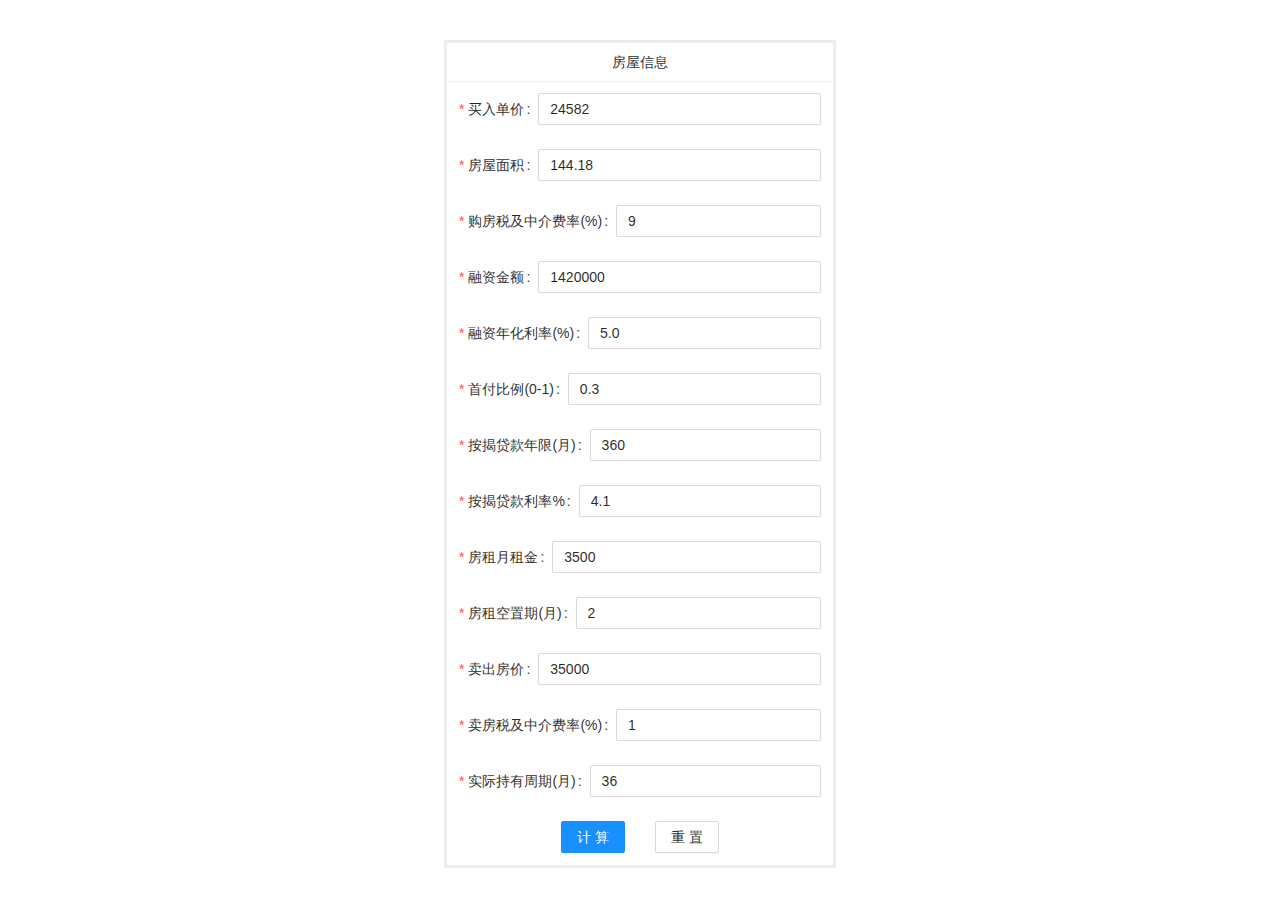
==== commit 069dc0e6: "fix 404 bugs when refresh" ====
--- a/index.html
+++ b/index.html
@@ -5,7 +5,7 @@
     <link rel="icon" href="/vite.svg" />
     <meta name="viewport" content="width=device-width, initial-scale=1.0" />
     <title>收益计算器</title>
-    <script type="module" crossorigin src="/assets/index-db74e8a2.js"></script>
+    <script type="module" crossorigin src="/assets/index-4970333d.js"></script>
     <link rel="stylesheet" href="/assets/index-79b5d1b9.css">
   </head>
   <body>
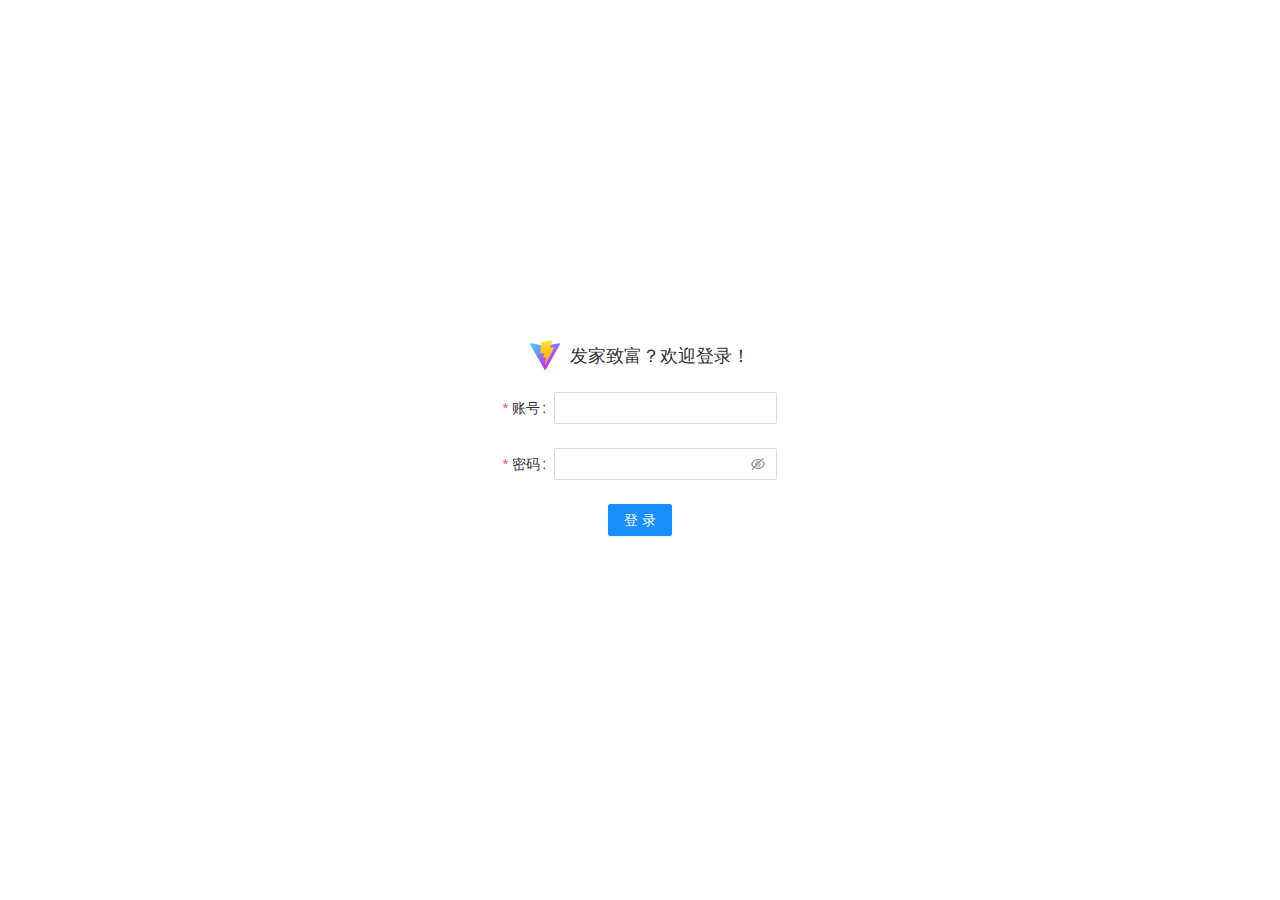
==== commit b440094e: "add login feature." ====
--- a/index.html
+++ b/index.html
@@ -5,8 +5,8 @@
     <link rel="icon" href="/vite.svg" />
     <meta name="viewport" content="width=device-width, initial-scale=1.0" />
     <title>收益计算器</title>
-    <script type="module" crossorigin src="/assets/index-4970333d.js"></script>
-    <link rel="stylesheet" href="/assets/index-79b5d1b9.css">
+    <script type="module" crossorigin src="/assets/index-206554fa.js"></script>
+    <link rel="stylesheet" href="/assets/index-0ccfdff6.css">
   </head>
   <body>
     <div id="app"></div>
--- a/assets/index-0ccfdff6.css
+++ b/assets/index-0ccfdff6.css
@@ -0,0 +1,138 @@
+:root{font-family:Inter,system-ui,Avenir,Helvetica,Arial,sans-serif;line-height:1.5;font-weight:400;color-scheme:light dark;color:#ffffffde;background-color:#242424;font-synthesis:none;text-rendering:optimizeLegibility;-webkit-font-smoothing:antialiased;-moz-osx-font-smoothing:grayscale;-webkit-text-size-adjust:100%}a{font-weight:500;color:#646cff;text-decoration:inherit}a:hover{color:#535bf2}body{margin:0;display:flex;place-items:center;min-width:320px;min-height:100vh}h1{font-size:3.2em;line-height:1.1}button{border-radius:8px;border:1px solid transparent;padding:.6em 1.2em;font-size:1em;font-weight:500;font-family:inherit;background-color:#1a1a1a;cursor:pointer;transition:border-color .25s}button:hover{border-color:#646cff}button:focus,button:focus-visible{outline:4px auto -webkit-focus-ring-color}.card{padding:2em}#app{max-width:1280px;margin:0 auto;padding:2rem;text-align:center}@media (prefers-color-scheme: light){:root{color:#213547;background-color:#fff}a:hover{color:#747bff}button{background-color:#f9f9f9}}#app{font-family:Avenir,Helvetica,Arial,sans-serif;-webkit-font-smoothing:antialiased;-moz-osx-font-smoothing:grayscale;text-align:center;background-color:#fff;margin:auto;max-width:none;overflow:auto;height:auto}/*!
+ * 
+ * ant-design-vue v3.2.20
+ *
+ * Copyright 2017-present, ant-design-vue.
+ * All rights reserved.
+ *
+ *//*!****************************************************************************************************************************************************************************************************************************************************!*\
+  !*** css ./node_modules/css-loader/dist/cjs.js??ruleSet[1].rules[4].use[1]!./node_modules/postcss-loader/dist/cjs.js??ruleSet[1].rules[4].use[2]!./node_modules/less-loader/dist/cjs.js??ruleSet[1].rules[4].use[3]!./components/style/index.less ***!
+  \****************************************************************************************************************************************************************************************************************************************************/[class^=ant-]::-ms-clear,[class*=ant-]::-ms-clear,[class^=ant-] input::-ms-clear,[class*=ant-] input::-ms-clear,[class^=ant-] input::-ms-reveal,[class*=ant-] input::-ms-reveal{display:none}html,body{width:100%;height:100%}input::-ms-clear,input::-ms-reveal{display:none}*,*:before,*:after{box-sizing:border-box}html{font-family:sans-serif;line-height:1.15;-webkit-text-size-adjust:100%;-ms-text-size-adjust:100%;-ms-overflow-style:scrollbar;-webkit-tap-highlight-color:rgba(0,0,0,0)}body{margin:0;color:#000000d9;font-size:14px;font-family:-apple-system,BlinkMacSystemFont,Segoe UI,Roboto,Helvetica Neue,Arial,Noto Sans,sans-serif,"Apple Color Emoji","Segoe UI Emoji",Segoe UI Symbol,"Noto Color Emoji";font-variant:tabular-nums;line-height:1.5715;background-color:#fff;font-feature-settings:"tnum"}[tabindex="-1"]:focus{outline:none!important}hr{box-sizing:content-box;height:0;overflow:visible}h1,h2,h3,h4,h5,h6{margin-top:0;margin-bottom:.5em;color:#000000d9;font-weight:500}p{margin-top:0;margin-bottom:1em}abbr[title],abbr[data-original-title]{text-decoration:underline;-webkit-text-decoration:underline dotted;text-decoration:underline dotted;border-bottom:0;cursor:help}address{margin-bottom:1em;font-style:normal;line-height:inherit}input[type=text],input[type=password],input[type=number],textarea{-webkit-appearance:none}ol,ul,dl{margin-top:0;margin-bottom:1em}ol ol,ul ul,ol ul,ul ol{margin-bottom:0}dt{font-weight:500}dd{margin-bottom:.5em;margin-left:0}blockquote{margin:0 0 1em}dfn{font-style:italic}b,strong{font-weight:bolder}small{font-size:80%}sub,sup{position:relative;font-size:75%;line-height:0;vertical-align:baseline}sub{bottom:-.25em}sup{top:-.5em}a{color:#1890ff;text-decoration:none;background-color:transparent;outline:none;cursor:pointer;transition:color .3s;-webkit-text-decoration-skip:objects}a:hover{color:#40a9ff}a:active{color:#096dd9}a:active,a:hover{text-decoration:none;outline:0}a:focus{text-decoration:none;outline:0}a[disabled]{color:#00000040;cursor:not-allowed}pre,code,kbd,samp{font-size:1em;font-family:SFMono-Regular,Consolas,Liberation Mono,Menlo,Courier,monospace}pre{margin-top:0;margin-bottom:1em;overflow:auto}figure{margin:0 0 1em}img{vertical-align:middle;border-style:none}a,area,button,[role=button],input:not([type=range]),label,select,summary,textarea{touch-action:manipulation}table{border-collapse:collapse}caption{padding-top:.75em;padding-bottom:.3em;color:#00000073;text-align:left;caption-side:bottom}input,button,select,optgroup,textarea{margin:0;color:inherit;font-size:inherit;font-family:inherit;line-height:inherit}button,input{overflow:visible}button,select{text-transform:none}button,html [type=button],[type=reset],[type=submit]{-webkit-appearance:button}button::-moz-focus-inner,[type=button]::-moz-focus-inner,[type=reset]::-moz-focus-inner,[type=submit]::-moz-focus-inner{padding:0;border-style:none}input[type=radio],input[type=checkbox]{box-sizing:border-box;padding:0}input[type=date],input[type=time],input[type=datetime-local],input[type=month]{-webkit-appearance:listbox}textarea{overflow:auto;resize:vertical}fieldset{min-width:0;margin:0;padding:0;border:0}legend{display:block;width:100%;max-width:100%;margin-bottom:.5em;padding:0;color:inherit;font-size:1.5em;line-height:inherit;white-space:normal}progress{vertical-align:baseline}[type=number]::-webkit-inner-spin-button,[type=number]::-webkit-outer-spin-button{height:auto}[type=search]{outline-offset:-2px;-webkit-appearance:none}[type=search]::-webkit-search-cancel-button,[type=search]::-webkit-search-decoration{-webkit-appearance:none}::-webkit-file-upload-button{font:inherit;-webkit-appearance:button}output{display:inline-block}summary{display:list-item}template{display:none}[hidden]{display:none!important}mark{padding:.2em;background-color:#feffe6}::-moz-selection{color:#fff;background:#1890ff}::selection{color:#fff;background:#1890ff}.clearfix:before{display:table;content:""}.clearfix:after{display:table;clear:both;content:""}.anticon{display:inline-block;color:inherit;font-style:normal;line-height:0;text-align:center;text-transform:none;vertical-align:-.125em;text-rendering:optimizelegibility;-webkit-font-smoothing:antialiased;-moz-osx-font-smoothing:grayscale}.anticon>*{line-height:1}.anticon svg{display:inline-block}.anticon:before{display:none}.anticon .anticon-icon{display:block}.anticon>.anticon{line-height:0;vertical-align:0}.anticon[tabindex]{cursor:pointer}.anticon-spin:before{display:inline-block;animation:loadingCircle 1s infinite linear}.anticon-spin{display:inline-block;animation:loadingCircle 1s infinite linear}.ant-fade-enter,.ant-fade-appear,.ant-fade-leave{animation-duration:.2s;animation-fill-mode:both;animation-play-state:paused}.ant-fade-enter.ant-fade-enter-active,.ant-fade-appear.ant-fade-appear-active{animation-name:antFadeIn;animation-play-state:running}.ant-fade-leave.ant-fade-leave-active{animation-name:antFadeOut;animation-play-state:running;pointer-events:none}.ant-fade-enter,.ant-fade-appear{opacity:0;animation-timing-function:linear}.ant-fade-leave{animation-timing-function:linear}.fade-enter,.fade-appear,.fade-leave{animation-duration:.2s;animation-fill-mode:both;animation-play-state:paused}.fade-enter.fade-enter-active,.fade-appear.fade-appear-active{animation-name:antFadeIn;animation-play-state:running}.fade-leave.fade-leave-active{animation-name:antFadeOut;animation-play-state:running;pointer-events:none}.fade-enter,.fade-appear{opacity:0;animation-timing-function:linear}.fade-leave{animation-timing-function:linear}@keyframes antFadeIn{0%{opacity:0}to{opacity:1}}@keyframes antFadeOut{0%{opacity:1}to{opacity:0}}.ant-move-up-enter,.ant-move-up-appear,.ant-move-up-leave{animation-duration:.2s;animation-fill-mode:both;animation-play-state:paused}.ant-move-up-enter.ant-move-up-enter-active,.ant-move-up-appear.ant-move-up-appear-active{animation-name:antMoveUpIn;animation-play-state:running}.ant-move-up-leave.ant-move-up-leave-active{animation-name:antMoveUpOut;animation-play-state:running;pointer-events:none}.ant-move-up-enter,.ant-move-up-appear{opacity:0;animation-timing-function:cubic-bezier(.08,.82,.17,1)}.ant-move-up-leave{animation-timing-function:cubic-bezier(.6,.04,.98,.34)}.move-up-enter,.move-up-appear,.move-up-leave{animation-duration:.2s;animation-fill-mode:both;animation-play-state:paused}.move-up-enter.move-up-enter-active,.move-up-appear.move-up-appear-active{animation-name:antMoveUpIn;animation-play-state:running}.move-up-leave.move-up-leave-active{animation-name:antMoveUpOut;animation-play-state:running;pointer-events:none}.move-up-enter,.move-up-appear{opacity:0;animation-timing-function:cubic-bezier(.08,.82,.17,1)}.move-up-leave{animation-timing-function:cubic-bezier(.6,.04,.98,.34)}.ant-move-down-enter,.ant-move-down-appear,.ant-move-down-leave{animation-duration:.2s;animation-fill-mode:both;animation-play-state:paused}.ant-move-down-enter.ant-move-down-enter-active,.ant-move-down-appear.ant-move-down-appear-active{animation-name:antMoveDownIn;animation-play-state:running}.ant-move-down-leave.ant-move-down-leave-active{animation-name:antMoveDownOut;animation-play-state:running;pointer-events:none}.ant-move-down-enter,.ant-move-down-appear{opacity:0;animation-timing-function:cubic-bezier(.08,.82,.17,1)}.ant-move-down-leave{animation-timing-function:cubic-bezier(.6,.04,.98,.34)}.move-down-enter,.move-down-appear,.move-down-leave{animation-duration:.2s;animation-fill-mode:both;animation-play-state:paused}.move-down-enter.move-down-enter-active,.move-down-appear.move-down-appear-active{animation-name:antMoveDownIn;animation-play-state:running}.move-down-leave.move-down-leave-active{animation-name:antMoveDownOut;animation-play-state:running;pointer-events:none}.move-down-enter,.move-down-appear{opacity:0;animation-timing-function:cubic-bezier(.08,.82,.17,1)}.move-down-leave{animation-timing-function:cubic-bezier(.6,.04,.98,.34)}.ant-move-left-enter,.ant-move-left-appear,.ant-move-left-leave{animation-duration:.2s;animation-fill-mode:both;animation-play-state:paused}.ant-move-left-enter.ant-move-left-enter-active,.ant-move-left-appear.ant-move-left-appear-active{animation-name:antMoveLeftIn;animation-play-state:running}.ant-move-left-leave.ant-move-left-leave-active{animation-name:antMoveLeftOut;animation-play-state:running;pointer-events:none}.ant-move-left-enter,.ant-move-left-appear{opacity:0;animation-timing-function:cubic-bezier(.08,.82,.17,1)}.ant-move-left-leave{animation-timing-function:cubic-bezier(.6,.04,.98,.34)}.move-left-enter,.move-left-appear,.move-left-leave{animation-duration:.2s;animation-fill-mode:both;animation-play-state:paused}.move-left-enter.move-left-enter-active,.move-left-appear.move-left-appear-active{animation-name:antMoveLeftIn;animation-play-state:running}.move-left-leave.move-left-leave-active{animation-name:antMoveLeftOut;animation-play-state:running;pointer-events:none}.move-left-enter,.move-left-appear{opacity:0;animation-timing-function:cubic-bezier(.08,.82,.17,1)}.move-left-leave{animation-timing-function:cubic-bezier(.6,.04,.98,.34)}.ant-move-right-enter,.ant-move-right-appear,.ant-move-right-leave{animation-duration:.2s;animation-fill-mode:both;animation-play-state:paused}.ant-move-right-enter.ant-move-right-enter-active,.ant-move-right-appear.ant-move-right-appear-active{animation-name:antMoveRightIn;animation-play-state:running}.ant-move-right-leave.ant-move-right-leave-active{animation-name:antMoveRightOut;animation-play-state:running;pointer-events:none}.ant-move-right-enter,.ant-move-right-appear{opacity:0;animation-timing-function:cubic-bezier(.08,.82,.17,1)}.ant-move-right-leave{animation-timing-function:cubic-bezier(.6,.04,.98,.34)}.move-right-enter,.move-right-appear,.move-right-leave{animation-duration:.2s;animation-fill-mode:both;animation-play-state:paused}.move-right-enter.move-right-enter-active,.move-right-appear.move-right-appear-active{animation-name:antMoveRightIn;animation-play-state:running}.move-right-leave.move-right-leave-active{animation-name:antMoveRightOut;animation-play-state:running;pointer-events:none}.move-right-enter,.move-right-appear{opacity:0;animation-timing-function:cubic-bezier(.08,.82,.17,1)}.move-right-leave{animation-timing-function:cubic-bezier(.6,.04,.98,.34)}@keyframes antMoveDownIn{0%{transform:translateY(100%);transform-origin:0 0;opacity:0}to{transform:translateY(0);transform-origin:0 0;opacity:1}}@keyframes antMoveDownOut{0%{transform:translateY(0);transform-origin:0 0;opacity:1}to{transform:translateY(100%);transform-origin:0 0;opacity:0}}@keyframes antMoveLeftIn{0%{transform:translate(-100%);transform-origin:0 0;opacity:0}to{transform:translate(0);transform-origin:0 0;opacity:1}}@keyframes antMoveLeftOut{0%{transform:translate(0);transform-origin:0 0;opacity:1}to{transform:translate(-100%);transform-origin:0 0;opacity:0}}@keyframes antMoveRightIn{0%{transform:translate(100%);transform-origin:0 0;opacity:0}to{transform:translate(0);transform-origin:0 0;opacity:1}}@keyframes antMoveRightOut{0%{transform:translate(0);transform-origin:0 0;opacity:1}to{transform:translate(100%);transform-origin:0 0;opacity:0}}@keyframes antMoveUpIn{0%{transform:translateY(-100%);transform-origin:0 0;opacity:0}to{transform:translateY(0);transform-origin:0 0;opacity:1}}@keyframes antMoveUpOut{0%{transform:translateY(0);transform-origin:0 0;opacity:1}to{transform:translateY(-100%);transform-origin:0 0;opacity:0}}@keyframes loadingCircle{to{transform:rotate(360deg)}}[ant-click-animating=true],[ant-click-animating-without-extra-node=true]{position:relative}html{--antd-wave-shadow-color: #1890ff;--scroll-bar: 0}[ant-click-animating-without-extra-node=true]:after,.ant-click-animating-node{position:absolute;top:0;right:0;bottom:0;left:0;display:block;border-radius:inherit;box-shadow:0 0 #1890ff;box-shadow:0 0 0 0 var(--antd-wave-shadow-color);opacity:.2;animation:fadeEffect 2s cubic-bezier(.08,.82,.17,1),waveEffect .4s cubic-bezier(.08,.82,.17,1);animation-fill-mode:forwards;content:"";pointer-events:none}@keyframes waveEffect{to{box-shadow:0 0 #1890ff;box-shadow:0 0 0 6px var(--antd-wave-shadow-color)}}@keyframes fadeEffect{to{opacity:0}}.slide-up-enter,.slide-up-appear,.slide-up-leave{animation-duration:.2s;animation-fill-mode:both;animation-play-state:paused}.slide-up-enter.slide-up-enter-active,.slide-up-appear.slide-up-appear-active{animation-name:antSlideUpIn;animation-play-state:running}.slide-up-leave.slide-up-leave-active{animation-name:antSlideUpOut;animation-play-state:running;pointer-events:none}.slide-up-enter,.slide-up-appear{opacity:0;animation-timing-function:cubic-bezier(.23,1,.32,1)}.slide-up-leave{animation-timing-function:cubic-bezier(.755,.05,.855,.06)}.slide-down-enter,.slide-down-appear,.slide-down-leave{animation-duration:.2s;animation-fill-mode:both;animation-play-state:paused}.slide-down-enter.slide-down-enter-active,.slide-down-appear.slide-down-appear-active{animation-name:antSlideDownIn;animation-play-state:running}.slide-down-leave.slide-down-leave-active{animation-name:antSlideDownOut;animation-play-state:running;pointer-events:none}.slide-down-enter,.slide-down-appear{opacity:0;animation-timing-function:cubic-bezier(.23,1,.32,1)}.slide-down-leave{animation-timing-function:cubic-bezier(.755,.05,.855,.06)}.slide-left-enter,.slide-left-appear,.slide-left-leave{animation-duration:.2s;animation-fill-mode:both;animation-play-state:paused}.slide-left-enter.slide-left-enter-active,.slide-left-appear.slide-left-appear-active{animation-name:antSlideLeftIn;animation-play-state:running}.slide-left-leave.slide-left-leave-active{animation-name:antSlideLeftOut;animation-play-state:running;pointer-events:none}.slide-left-enter,.slide-left-appear{opacity:0;animation-timing-function:cubic-bezier(.23,1,.32,1)}.slide-left-leave{animation-timing-function:cubic-bezier(.755,.05,.855,.06)}.slide-right-enter,.slide-right-appear,.slide-right-leave{animation-duration:.2s;animation-fill-mode:both;animation-play-state:paused}.slide-right-enter.slide-right-enter-active,.slide-right-appear.slide-right-appear-active{animation-name:antSlideRightIn;animation-play-state:running}.slide-right-leave.slide-right-leave-active{animation-name:antSlideRightOut;animation-play-state:running;pointer-events:none}.slide-right-enter,.slide-right-appear{opacity:0;animation-timing-function:cubic-bezier(.23,1,.32,1)}.slide-right-leave{animation-timing-function:cubic-bezier(.755,.05,.855,.06)}.ant-slide-up-enter,.ant-slide-up-appear,.ant-slide-up-leave{animation-duration:.2s;animation-fill-mode:both;animation-play-state:paused}.ant-slide-up-enter.ant-slide-up-enter-active,.ant-slide-up-appear.ant-slide-up-appear-active{animation-name:antSlideUpIn;animation-play-state:running}.ant-slide-up-leave.ant-slide-up-leave-active{animation-name:antSlideUpOut;animation-play-state:running;pointer-events:none}.ant-slide-up-enter,.ant-slide-up-appear{opacity:0;animation-timing-function:cubic-bezier(.23,1,.32,1)}.ant-slide-up-leave{animation-timing-function:cubic-bezier(.755,.05,.855,.06)}.ant-slide-down-enter,.ant-slide-down-appear,.ant-slide-down-leave{animation-duration:.2s;animation-fill-mode:both;animation-play-state:paused}.ant-slide-down-enter.ant-slide-down-enter-active,.ant-slide-down-appear.ant-slide-down-appear-active{animation-name:antSlideDownIn;animation-play-state:running}.ant-slide-down-leave.ant-slide-down-leave-active{animation-name:antSlideDownOut;animation-play-state:running;pointer-events:none}.ant-slide-down-enter,.ant-slide-down-appear{opacity:0;animation-timing-function:cubic-bezier(.23,1,.32,1)}.ant-slide-down-leave{animation-timing-function:cubic-bezier(.755,.05,.855,.06)}.ant-slide-left-enter,.ant-slide-left-appear,.ant-slide-left-leave{animation-duration:.2s;animation-fill-mode:both;animation-play-state:paused}.ant-slide-left-enter.ant-slide-left-enter-active,.ant-slide-left-appear.ant-slide-left-appear-active{animation-name:antSlideLeftIn;animation-play-state:running}.ant-slide-left-leave.ant-slide-left-leave-active{animation-name:antSlideLeftOut;animation-play-state:running;pointer-events:none}.ant-slide-left-enter,.ant-slide-left-appear{opacity:0;animation-timing-function:cubic-bezier(.23,1,.32,1)}.ant-slide-left-leave{animation-timing-function:cubic-bezier(.755,.05,.855,.06)}.ant-slide-right-enter,.ant-slide-right-appear,.ant-slide-right-leave{animation-duration:.2s;animation-fill-mode:both;animation-play-state:paused}.ant-slide-right-enter.ant-slide-right-enter-active,.ant-slide-right-appear.ant-slide-right-appear-active{animation-name:antSlideRightIn;animation-play-state:running}.ant-slide-right-leave.ant-slide-right-leave-active{animation-name:antSlideRightOut;animation-play-state:running;pointer-events:none}.ant-slide-right-enter,.ant-slide-right-appear{opacity:0;animation-timing-function:cubic-bezier(.23,1,.32,1)}.ant-slide-right-leave{animation-timing-function:cubic-bezier(.755,.05,.855,.06)}@keyframes antSlideUpIn{0%{transform:scaleY(.8);transform-origin:0% 0%;opacity:0}to{transform:scaleY(1);transform-origin:0% 0%;opacity:1}}@keyframes antSlideUpOut{0%{transform:scaleY(1);transform-origin:0% 0%;opacity:1}to{transform:scaleY(.8);transform-origin:0% 0%;opacity:0}}@keyframes antSlideDownIn{0%{transform:scaleY(.8);transform-origin:100% 100%;opacity:0}to{transform:scaleY(1);transform-origin:100% 100%;opacity:1}}@keyframes antSlideDownOut{0%{transform:scaleY(1);transform-origin:100% 100%;opacity:1}to{transform:scaleY(.8);transform-origin:100% 100%;opacity:0}}@keyframes antSlideLeftIn{0%{transform:scaleX(.8);transform-origin:0% 0%;opacity:0}to{transform:scaleX(1);transform-origin:0% 0%;opacity:1}}@keyframes antSlideLeftOut{0%{transform:scaleX(1);transform-origin:0% 0%;opacity:1}to{transform:scaleX(.8);transform-origin:0% 0%;opacity:0}}@keyframes antSlideRightIn{0%{transform:scaleX(.8);transform-origin:100% 0%;opacity:0}to{transform:scaleX(1);transform-origin:100% 0%;opacity:1}}@keyframes antSlideRightOut{0%{transform:scaleX(1);transform-origin:100% 0%;opacity:1}to{transform:scaleX(.8);transform-origin:100% 0%;opacity:0}}.ant-zoom-enter,.ant-zoom-appear,.ant-zoom-leave{animation-duration:.2s;animation-fill-mode:both;animation-play-state:paused}.ant-zoom-enter.ant-zoom-enter-active,.ant-zoom-appear.ant-zoom-appear-active{animation-name:antZoomIn;animation-play-state:running}.ant-zoom-leave.ant-zoom-leave-active{animation-name:antZoomOut;animation-play-state:running;pointer-events:none}.ant-zoom-enter,.ant-zoom-appear{transform:scale(0);opacity:0;animation-timing-function:cubic-bezier(.08,.82,.17,1)}.ant-zoom-enter-prepare,.ant-zoom-appear-prepare{transform:none}.ant-zoom-leave{animation-timing-function:cubic-bezier(.78,.14,.15,.86)}.zoom-enter,.zoom-appear,.zoom-leave{animation-duration:.2s;animation-fill-mode:both;animation-play-state:paused}.zoom-enter.zoom-enter-active,.zoom-appear.zoom-appear-active{animation-name:antZoomIn;animation-play-state:running}.zoom-leave.zoom-leave-active{animation-name:antZoomOut;animation-play-state:running;pointer-events:none}.zoom-enter,.zoom-appear{transform:scale(0);opacity:0;animation-timing-function:cubic-bezier(.08,.82,.17,1)}.zoom-enter-prepare,.zoom-appear-prepare{transform:none}.zoom-leave{animation-timing-function:cubic-bezier(.78,.14,.15,.86)}.ant-zoom-big-enter,.ant-zoom-big-appear,.ant-zoom-big-leave{animation-duration:.2s;animation-fill-mode:both;animation-play-state:paused}.ant-zoom-big-enter.ant-zoom-big-enter-active,.ant-zoom-big-appear.ant-zoom-big-appear-active{animation-name:antZoomBigIn;animation-play-state:running}.ant-zoom-big-leave.ant-zoom-big-leave-active{animation-name:antZoomBigOut;animation-play-state:running;pointer-events:none}.ant-zoom-big-enter,.ant-zoom-big-appear{transform:scale(0);opacity:0;animation-timing-function:cubic-bezier(.08,.82,.17,1)}.ant-zoom-big-enter-prepare,.ant-zoom-big-appear-prepare{transform:none}.ant-zoom-big-leave{animation-timing-function:cubic-bezier(.78,.14,.15,.86)}.zoom-big-enter,.zoom-big-appear,.zoom-big-leave{animation-duration:.2s;animation-fill-mode:both;animation-play-state:paused}.zoom-big-enter.zoom-big-enter-active,.zoom-big-appear.zoom-big-appear-active{animation-name:antZoomBigIn;animation-play-state:running}.zoom-big-leave.zoom-big-leave-active{animation-name:antZoomBigOut;animation-play-state:running;pointer-events:none}.zoom-big-enter,.zoom-big-appear{transform:scale(0);opacity:0;animation-timing-function:cubic-bezier(.08,.82,.17,1)}.zoom-big-enter-prepare,.zoom-big-appear-prepare{transform:none}.zoom-big-leave{animation-timing-function:cubic-bezier(.78,.14,.15,.86)}.ant-zoom-big-fast-enter,.ant-zoom-big-fast-appear,.ant-zoom-big-fast-leave{animation-duration:.1s;animation-fill-mode:both;animation-play-state:paused}.ant-zoom-big-fast-enter.ant-zoom-big-fast-enter-active,.ant-zoom-big-fast-appear.ant-zoom-big-fast-appear-active{animation-name:antZoomBigIn;animation-play-state:running}.ant-zoom-big-fast-leave.ant-zoom-big-fast-leave-active{animation-name:antZoomBigOut;animation-play-state:running;pointer-events:none}.ant-zoom-big-fast-enter,.ant-zoom-big-fast-appear{transform:scale(0);opacity:0;animation-timing-function:cubic-bezier(.08,.82,.17,1)}.ant-zoom-big-fast-enter-prepare,.ant-zoom-big-fast-appear-prepare{transform:none}.ant-zoom-big-fast-leave{animation-timing-function:cubic-bezier(.78,.14,.15,.86)}.zoom-big-fast-enter,.zoom-big-fast-appear,.zoom-big-fast-leave{animation-duration:.1s;animation-fill-mode:both;animation-play-state:paused}.zoom-big-fast-enter.zoom-big-fast-enter-active,.zoom-big-fast-appear.zoom-big-fast-appear-active{animation-name:antZoomBigIn;animation-play-state:running}.zoom-big-fast-leave.zoom-big-fast-leave-active{animation-name:antZoomBigOut;animation-play-state:running;pointer-events:none}.zoom-big-fast-enter,.zoom-big-fast-appear{transform:scale(0);opacity:0;animation-timing-function:cubic-bezier(.08,.82,.17,1)}.zoom-big-fast-enter-prepare,.zoom-big-fast-appear-prepare{transform:none}.zoom-big-fast-leave{animation-timing-function:cubic-bezier(.78,.14,.15,.86)}.ant-zoom-up-enter,.ant-zoom-up-appear,.ant-zoom-up-leave{animation-duration:.2s;animation-fill-mode:both;animation-play-state:paused}.ant-zoom-up-enter.ant-zoom-up-enter-active,.ant-zoom-up-appear.ant-zoom-up-appear-active{animation-name:antZoomUpIn;animation-play-state:running}.ant-zoom-up-leave.ant-zoom-up-leave-active{animation-name:antZoomUpOut;animation-play-state:running;pointer-events:none}.ant-zoom-up-enter,.ant-zoom-up-appear{transform:scale(0);opacity:0;animation-timing-function:cubic-bezier(.08,.82,.17,1)}.ant-zoom-up-enter-prepare,.ant-zoom-up-appear-prepare{transform:none}.ant-zoom-up-leave{animation-timing-function:cubic-bezier(.78,.14,.15,.86)}.zoom-up-enter,.zoom-up-appear,.zoom-up-leave{animation-duration:.2s;animation-fill-mode:both;animation-play-state:paused}.zoom-up-enter.zoom-up-enter-active,.zoom-up-appear.zoom-up-appear-active{animation-name:antZoomUpIn;animation-play-state:running}.zoom-up-leave.zoom-up-leave-active{animation-name:antZoomUpOut;animation-play-state:running;pointer-events:none}.zoom-up-enter,.zoom-up-appear{transform:scale(0);opacity:0;animation-timing-function:cubic-bezier(.08,.82,.17,1)}.zoom-up-enter-prepare,.zoom-up-appear-prepare{transform:none}.zoom-up-leave{animation-timing-function:cubic-bezier(.78,.14,.15,.86)}.ant-zoom-down-enter,.ant-zoom-down-appear,.ant-zoom-down-leave{animation-duration:.2s;animation-fill-mode:both;animation-play-state:paused}.ant-zoom-down-enter.ant-zoom-down-enter-active,.ant-zoom-down-appear.ant-zoom-down-appear-active{animation-name:antZoomDownIn;animation-play-state:running}.ant-zoom-down-leave.ant-zoom-down-leave-active{animation-name:antZoomDownOut;animation-play-state:running;pointer-events:none}.ant-zoom-down-enter,.ant-zoom-down-appear{transform:scale(0);opacity:0;animation-timing-function:cubic-bezier(.08,.82,.17,1)}.ant-zoom-down-enter-prepare,.ant-zoom-down-appear-prepare{transform:none}.ant-zoom-down-leave{animation-timing-function:cubic-bezier(.78,.14,.15,.86)}.zoom-down-enter,.zoom-down-appear,.zoom-down-leave{animation-duration:.2s;animation-fill-mode:both;animation-play-state:paused}.zoom-down-enter.zoom-down-enter-active,.zoom-down-appear.zoom-down-appear-active{animation-name:antZoomDownIn;animation-play-state:running}.zoom-down-leave.zoom-down-leave-active{animation-name:antZoomDownOut;animation-play-state:running;pointer-events:none}.zoom-down-enter,.zoom-down-appear{transform:scale(0);opacity:0;animation-timing-function:cubic-bezier(.08,.82,.17,1)}.zoom-down-enter-prepare,.zoom-down-appear-prepare{transform:none}.zoom-down-leave{animation-timing-function:cubic-bezier(.78,.14,.15,.86)}.ant-zoom-left-enter,.ant-zoom-left-appear,.ant-zoom-left-leave{animation-duration:.2s;animation-fill-mode:both;animation-play-state:paused}.ant-zoom-left-enter.ant-zoom-left-enter-active,.ant-zoom-left-appear.ant-zoom-left-appear-active{animation-name:antZoomLeftIn;animation-play-state:running}.ant-zoom-left-leave.ant-zoom-left-leave-active{animation-name:antZoomLeftOut;animation-play-state:running;pointer-events:none}.ant-zoom-left-enter,.ant-zoom-left-appear{transform:scale(0);opacity:0;animation-timing-function:cubic-bezier(.08,.82,.17,1)}.ant-zoom-left-enter-prepare,.ant-zoom-left-appear-prepare{transform:none}.ant-zoom-left-leave{animation-timing-function:cubic-bezier(.78,.14,.15,.86)}.zoom-left-enter,.zoom-left-appear,.zoom-left-leave{animation-duration:.2s;animation-fill-mode:both;animation-play-state:paused}.zoom-left-enter.zoom-left-enter-active,.zoom-left-appear.zoom-left-appear-active{animation-name:antZoomLeftIn;animation-play-state:running}.zoom-left-leave.zoom-left-leave-active{animation-name:antZoomLeftOut;animation-play-state:running;pointer-events:none}.zoom-left-enter,.zoom-left-appear{transform:scale(0);opacity:0;animation-timing-function:cubic-bezier(.08,.82,.17,1)}.zoom-left-enter-prepare,.zoom-left-appear-prepare{transform:none}.zoom-left-leave{animation-timing-function:cubic-bezier(.78,.14,.15,.86)}.ant-zoom-right-enter,.ant-zoom-right-appear,.ant-zoom-right-leave{animation-duration:.2s;animation-fill-mode:both;animation-play-state:paused}.ant-zoom-right-enter.ant-zoom-right-enter-active,.ant-zoom-right-appear.ant-zoom-right-appear-active{animation-name:antZoomRightIn;animation-play-state:running}.ant-zoom-right-leave.ant-zoom-right-leave-active{animation-name:antZoomRightOut;animation-play-state:running;pointer-events:none}.ant-zoom-right-enter,.ant-zoom-right-appear{transform:scale(0);opacity:0;animation-timing-function:cubic-bezier(.08,.82,.17,1)}.ant-zoom-right-enter-prepare,.ant-zoom-right-appear-prepare{transform:none}.ant-zoom-right-leave{animation-timing-function:cubic-bezier(.78,.14,.15,.86)}.zoom-right-enter,.zoom-right-appear,.zoom-right-leave{animation-duration:.2s;animation-fill-mode:both;animation-play-state:paused}.zoom-right-enter.zoom-right-enter-active,.zoom-right-appear.zoom-right-appear-active{animation-name:antZoomRightIn;animation-play-state:running}.zoom-right-leave.zoom-right-leave-active{animation-name:antZoomRightOut;animation-play-state:running;pointer-events:none}.zoom-right-enter,.zoom-right-appear{transform:scale(0);opacity:0;animation-timing-function:cubic-bezier(.08,.82,.17,1)}.zoom-right-enter-prepare,.zoom-right-appear-prepare{transform:none}.zoom-right-leave{animation-timing-function:cubic-bezier(.78,.14,.15,.86)}@keyframes antZoomIn{0%{transform:scale(.2);opacity:0}to{transform:scale(1);opacity:1}}@keyframes antZoomOut{0%{transform:scale(1)}to{transform:scale(.2);opacity:0}}@keyframes antZoomBigIn{0%{transform:scale(.8);opacity:0}to{transform:scale(1);opacity:1}}@keyframes antZoomBigOut{0%{transform:scale(1)}to{transform:scale(.8);opacity:0}}@keyframes antZoomUpIn{0%{transform:scale(.8);transform-origin:50% 0%;opacity:0}to{transform:scale(1);transform-origin:50% 0%}}@keyframes antZoomUpOut{0%{transform:scale(1);transform-origin:50% 0%}to{transform:scale(.8);transform-origin:50% 0%;opacity:0}}@keyframes antZoomLeftIn{0%{transform:scale(.8);transform-origin:0% 50%;opacity:0}to{transform:scale(1);transform-origin:0% 50%}}@keyframes antZoomLeftOut{0%{transform:scale(1);transform-origin:0% 50%}to{transform:scale(.8);transform-origin:0% 50%;opacity:0}}@keyframes antZoomRightIn{0%{transform:scale(.8);transform-origin:100% 50%;opacity:0}to{transform:scale(1);transform-origin:100% 50%}}@keyframes antZoomRightOut{0%{transform:scale(1);transform-origin:100% 50%}to{transform:scale(.8);transform-origin:100% 50%;opacity:0}}@keyframes antZoomDownIn{0%{transform:scale(.8);transform-origin:50% 100%;opacity:0}to{transform:scale(1);transform-origin:50% 100%}}@keyframes antZoomDownOut{0%{transform:scale(1);transform-origin:50% 100%}to{transform:scale(.8);transform-origin:50% 100%;opacity:0}}.ant-motion-collapse-legacy{overflow:hidden}.ant-motion-collapse-legacy-active{transition:height .2s cubic-bezier(.645,.045,.355,1),opacity .2s cubic-bezier(.645,.045,.355,1)!important}.ant-motion-collapse{overflow:hidden;transition:height .2s cubic-bezier(.645,.045,.355,1),opacity .2s cubic-bezier(.645,.045,.355,1)!important}/*!**********************************************************************************************************************************************************************************************************************************************************!*\
+  !*** css ./node_modules/css-loader/dist/cjs.js??ruleSet[1].rules[4].use[1]!./node_modules/postcss-loader/dist/cjs.js??ruleSet[1].rules[4].use[2]!./node_modules/less-loader/dist/cjs.js??ruleSet[1].rules[4].use[3]!./components/affix/style/index.less ***!
+  \**********************************************************************************************************************************************************************************************************************************************************/.ant-affix{position:fixed;z-index:10}/*!**********************************************************************************************************************************************************************************************************************************************************!*\
+  !*** css ./node_modules/css-loader/dist/cjs.js??ruleSet[1].rules[4].use[1]!./node_modules/postcss-loader/dist/cjs.js??ruleSet[1].rules[4].use[2]!./node_modules/less-loader/dist/cjs.js??ruleSet[1].rules[4].use[3]!./components/alert/style/index.less ***!
+  \**********************************************************************************************************************************************************************************************************************************************************/.ant-alert{box-sizing:border-box;margin:0;color:#000000d9;font-size:14px;font-variant:tabular-nums;line-height:1.5715;list-style:none;font-feature-settings:"tnum";position:relative;display:flex;align-items:center;padding:8px 15px;word-wrap:break-word;border-radius:2px}.ant-alert-content{flex:1;min-width:0}.ant-alert-icon{margin-right:8px}.ant-alert-description{display:none;font-size:14px;line-height:22px}.ant-alert-success{background-color:#f6ffed;border:1px solid #b7eb8f}.ant-alert-success .ant-alert-icon{color:#52c41a}.ant-alert-info{background-color:#e6f7ff;border:1px solid #91d5ff}.ant-alert-info .ant-alert-icon{color:#1890ff}.ant-alert-warning{background-color:#fffbe6;border:1px solid #ffe58f}.ant-alert-warning .ant-alert-icon{color:#faad14}.ant-alert-error{background-color:#fff2f0;border:1px solid #ffccc7}.ant-alert-error .ant-alert-icon{color:#ff4d4f}.ant-alert-error .ant-alert-description>pre{margin:0;padding:0}.ant-alert-action{margin-left:8px}.ant-alert-close-icon{margin-left:8px;padding:0;overflow:hidden;font-size:12px;line-height:12px;background-color:transparent;border:none;outline:none;cursor:pointer}.ant-alert-close-icon .anticon-close{color:#00000073;transition:color .3s}.ant-alert-close-icon .anticon-close:hover{color:#000000bf}.ant-alert-close-text{color:#00000073;transition:color .3s}.ant-alert-close-text:hover{color:#000000bf}.ant-alert-with-description{align-items:flex-start;padding:15px 15px 15px 24px}.ant-alert-with-description.ant-alert-no-icon{padding:15px}.ant-alert-with-description .ant-alert-icon{margin-right:15px;font-size:24px}.ant-alert-with-description .ant-alert-message{display:block;margin-bottom:4px;color:#000000d9;font-size:16px}.ant-alert-message{color:#000000d9}.ant-alert-with-description .ant-alert-description{display:block}.ant-alert.ant-alert-motion-leave{overflow:hidden;opacity:1;transition:max-height .3s cubic-bezier(.78,.14,.15,.86),opacity .3s cubic-bezier(.78,.14,.15,.86),padding-top .3s cubic-bezier(.78,.14,.15,.86),padding-bottom .3s cubic-bezier(.78,.14,.15,.86),margin-bottom .3s cubic-bezier(.78,.14,.15,.86)}.ant-alert.ant-alert-motion-leave-active{max-height:0;margin-bottom:0!important;padding-top:0;padding-bottom:0;opacity:0}.ant-alert-banner{margin-bottom:0;border:0;border-radius:0}.ant-alert.ant-alert-rtl{direction:rtl}.ant-alert-rtl .ant-alert-icon{margin-right:auto;margin-left:8px}.ant-alert-rtl .ant-alert-action,.ant-alert-rtl .ant-alert-close-icon{margin-right:8px;margin-left:auto}.ant-alert-rtl.ant-alert-with-description{padding-right:24px;padding-left:15px}.ant-alert-rtl.ant-alert-with-description .ant-alert-icon{margin-right:auto;margin-left:15px}/*!***********************************************************************************************************************************************************************************************************************************************************!*\
+  !*** css ./node_modules/css-loader/dist/cjs.js??ruleSet[1].rules[4].use[1]!./node_modules/postcss-loader/dist/cjs.js??ruleSet[1].rules[4].use[2]!./node_modules/less-loader/dist/cjs.js??ruleSet[1].rules[4].use[3]!./components/anchor/style/index.less ***!
+  \***********************************************************************************************************************************************************************************************************************************************************/.ant-anchor{box-sizing:border-box;margin:0;color:#000000d9;font-size:14px;font-variant:tabular-nums;line-height:1.5715;list-style:none;font-feature-settings:"tnum";position:relative;padding:0 0 0 2px}.ant-anchor-wrapper{margin-left:-4px;padding-left:4px;overflow:auto;background-color:transparent}.ant-anchor-ink{position:absolute;top:0;left:0;height:100%}.ant-anchor-ink:before{position:relative;display:block;width:2px;height:100%;margin:0 auto;background-color:#f0f0f0;content:" "}.ant-anchor-ink-ball{position:absolute;left:50%;display:none;width:8px;height:8px;background-color:#fff;border:2px solid #1890ff;border-radius:8px;transform:translate(-50%);transition:top .3s ease-in-out}.ant-anchor-ink-ball.visible{display:inline-block}.ant-anchor-fixed .ant-anchor-ink .ant-anchor-ink-ball{display:none}.ant-anchor-link{padding:7px 0 7px 16px;line-height:1.143}.ant-anchor-link-title{position:relative;display:block;margin-bottom:6px;overflow:hidden;color:#000000d9;white-space:nowrap;text-overflow:ellipsis;transition:all .3s}.ant-anchor-link-title:only-child{margin-bottom:0}.ant-anchor-link-active>.ant-anchor-link-title{color:#1890ff}.ant-anchor-link .ant-anchor-link{padding-top:5px;padding-bottom:5px}.ant-anchor-rtl{direction:rtl}.ant-anchor-rtl.ant-anchor-wrapper{margin-right:-4px;margin-left:0;padding-right:4px;padding-left:0}.ant-anchor-rtl .ant-anchor-ink{right:0;left:auto}.ant-anchor-rtl .ant-anchor-ink-ball{right:50%;left:0;transform:translate(50%)}.ant-anchor-rtl .ant-anchor-link{padding:7px 16px 7px 0}/*!******************************************************************************************************************************************************************************************************************************************************************!*\
+  !*** css ./node_modules/css-loader/dist/cjs.js??ruleSet[1].rules[4].use[1]!./node_modules/postcss-loader/dist/cjs.js??ruleSet[1].rules[4].use[2]!./node_modules/less-loader/dist/cjs.js??ruleSet[1].rules[4].use[3]!./components/auto-complete/style/index.less ***!
+  \******************************************************************************************************************************************************************************************************************************************************************/.ant-select-auto-complete{box-sizing:border-box;margin:0;padding:0;color:#000000d9;font-size:14px;font-variant:tabular-nums;line-height:1.5715;list-style:none;font-feature-settings:"tnum"}.ant-select-auto-complete .ant-select-clear{right:13px}/*!***********************************************************************************************************************************************************************************************************************************************************!*\
+  !*** css ./node_modules/css-loader/dist/cjs.js??ruleSet[1].rules[4].use[1]!./node_modules/postcss-loader/dist/cjs.js??ruleSet[1].rules[4].use[2]!./node_modules/less-loader/dist/cjs.js??ruleSet[1].rules[4].use[3]!./components/select/style/index.less ***!
+  \***********************************************************************************************************************************************************************************************************************************************************/.ant-select-single .ant-select-selector{display:flex}.ant-select-single .ant-select-selector .ant-select-selection-search{position:absolute;top:0;right:11px;bottom:0;left:11px}.ant-select-single .ant-select-selector .ant-select-selection-search-input{width:100%}.ant-select-single .ant-select-selector .ant-select-selection-item,.ant-select-single .ant-select-selector .ant-select-selection-placeholder{padding:0;line-height:30px;transition:all .3s}@supports (-moz-appearance: meterbar){.ant-select-single .ant-select-selector .ant-select-selection-item,.ant-select-single .ant-select-selector .ant-select-selection-placeholder{line-height:30px}}.ant-select-single .ant-select-selector .ant-select-selection-item{position:relative;-webkit-user-select:none;-moz-user-select:none;user-select:none}.ant-select-single .ant-select-selector .ant-select-selection-placeholder{transition:none;pointer-events:none}.ant-select-single .ant-select-selector:after,.ant-select-single .ant-select-selector .ant-select-selection-item:after,.ant-select-single .ant-select-selector .ant-select-selection-placeholder:after{display:inline-block;width:0;visibility:hidden;content:" "}.ant-select-single.ant-select-show-arrow .ant-select-selection-search{right:25px}.ant-select-single.ant-select-show-arrow .ant-select-selection-item,.ant-select-single.ant-select-show-arrow .ant-select-selection-placeholder{padding-right:18px}.ant-select-single.ant-select-open .ant-select-selection-item{color:#bfbfbf}.ant-select-single:not(.ant-select-customize-input) .ant-select-selector{width:100%;height:32px;padding:0 11px}.ant-select-single:not(.ant-select-customize-input) .ant-select-selector .ant-select-selection-search-input{height:30px}.ant-select-single:not(.ant-select-customize-input) .ant-select-selector:after{line-height:30px}.ant-select-single.ant-select-customize-input .ant-select-selector:after{display:none}.ant-select-single.ant-select-customize-input .ant-select-selector .ant-select-selection-search{position:static;width:100%}.ant-select-single.ant-select-customize-input .ant-select-selector .ant-select-selection-placeholder{position:absolute;right:0;left:0;padding:0 11px}.ant-select-single.ant-select-customize-input .ant-select-selector .ant-select-selection-placeholder:after{display:none}.ant-select-single.ant-select-lg:not(.ant-select-customize-input) .ant-select-selector{height:40px}.ant-select-single.ant-select-lg:not(.ant-select-customize-input) .ant-select-selector:after,.ant-select-single.ant-select-lg:not(.ant-select-customize-input) .ant-select-selector .ant-select-selection-item,.ant-select-single.ant-select-lg:not(.ant-select-customize-input) .ant-select-selector .ant-select-selection-placeholder{line-height:38px}.ant-select-single.ant-select-lg:not(.ant-select-customize-input):not(.ant-select-customize-input) .ant-select-selection-search-input{height:38px}.ant-select-single.ant-select-sm:not(.ant-select-customize-input) .ant-select-selector{height:24px}.ant-select-single.ant-select-sm:not(.ant-select-customize-input) .ant-select-selector:after,.ant-select-single.ant-select-sm:not(.ant-select-customize-input) .ant-select-selector .ant-select-selection-item,.ant-select-single.ant-select-sm:not(.ant-select-customize-input) .ant-select-selector .ant-select-selection-placeholder{line-height:22px}.ant-select-single.ant-select-sm:not(.ant-select-customize-input):not(.ant-select-customize-input) .ant-select-selection-search-input{height:22px}.ant-select-single.ant-select-sm:not(.ant-select-customize-input) .ant-select-selection-search{right:7px;left:7px}.ant-select-single.ant-select-sm:not(.ant-select-customize-input) .ant-select-selector{padding:0 7px}.ant-select-single.ant-select-sm:not(.ant-select-customize-input).ant-select-show-arrow .ant-select-selection-search{right:28px}.ant-select-single.ant-select-sm:not(.ant-select-customize-input).ant-select-show-arrow .ant-select-selection-item,.ant-select-single.ant-select-sm:not(.ant-select-customize-input).ant-select-show-arrow .ant-select-selection-placeholder{padding-right:21px}.ant-select-single.ant-select-lg:not(.ant-select-customize-input) .ant-select-selector{padding:0 11px}.ant-select-selection-overflow{position:relative;display:flex;flex:auto;flex-wrap:wrap;max-width:100%}.ant-select-selection-overflow-item{flex:none;align-self:center;max-width:100%}.ant-select-multiple .ant-select-selector{display:flex;flex-wrap:wrap;align-items:center;padding:1px 4px}.ant-select-show-search.ant-select-multiple .ant-select-selector{cursor:text}.ant-select-disabled.ant-select-multiple .ant-select-selector{background:#f5f5f5;cursor:not-allowed}.ant-select-multiple .ant-select-selector:after{display:inline-block;width:0;margin:2px 0;line-height:24px;content:" "}.ant-select-multiple.ant-select-show-arrow .ant-select-selector,.ant-select-multiple.ant-select-allow-clear .ant-select-selector{padding-right:24px}.ant-select-multiple .ant-select-selection-item{position:relative;display:flex;flex:none;box-sizing:border-box;max-width:100%;height:24px;margin-top:2px;margin-bottom:2px;line-height:22px;background:#f5f5f5;border:1px solid #f0f0f0;border-radius:2px;cursor:default;transition:font-size .3s,line-height .3s,height .3s;-webkit-user-select:none;-moz-user-select:none;user-select:none;-webkit-margin-end:4px;margin-inline-end:4px;-webkit-padding-start:8px;padding-inline-start:8px;-webkit-padding-end:4px;padding-inline-end:4px}.ant-select-disabled.ant-select-multiple .ant-select-selection-item{color:#bfbfbf;border-color:#d9d9d9;cursor:not-allowed}.ant-select-multiple .ant-select-selection-item-content{display:inline-block;margin-right:4px;overflow:hidden;white-space:pre;text-overflow:ellipsis}.ant-select-multiple .ant-select-selection-item-remove{color:inherit;font-style:normal;line-height:0;text-align:center;text-transform:none;vertical-align:-.125em;text-rendering:optimizelegibility;-webkit-font-smoothing:antialiased;-moz-osx-font-smoothing:grayscale;display:inline-block;color:#00000073;font-weight:700;font-size:10px;line-height:inherit;cursor:pointer}.ant-select-multiple .ant-select-selection-item-remove>*{line-height:1}.ant-select-multiple .ant-select-selection-item-remove svg{display:inline-block}.ant-select-multiple .ant-select-selection-item-remove:before{display:none}.ant-select-multiple .ant-select-selection-item-remove .ant-select-multiple .ant-select-selection-item-remove-icon{display:block}.ant-select-multiple .ant-select-selection-item-remove>.anticon{vertical-align:-.2em}.ant-select-multiple .ant-select-selection-item-remove:hover{color:#000000bf}.ant-select-multiple .ant-select-selection-overflow-item+.ant-select-selection-overflow-item .ant-select-selection-search{-webkit-margin-start:0;margin-inline-start:0}.ant-select-multiple .ant-select-selection-search{position:relative;max-width:100%;-webkit-margin-start:7px;margin-inline-start:7px}.ant-select-multiple .ant-select-selection-search-input,.ant-select-multiple .ant-select-selection-search-mirror{height:24px;font-family:-apple-system,BlinkMacSystemFont,Segoe UI,Roboto,Helvetica Neue,Arial,Noto Sans,sans-serif,"Apple Color Emoji","Segoe UI Emoji",Segoe UI Symbol,"Noto Color Emoji";line-height:24px;transition:all .3s}.ant-select-multiple .ant-select-selection-search-input{width:100%;min-width:4.1px}.ant-select-multiple .ant-select-selection-search-mirror{position:absolute;top:0;left:0;z-index:999;white-space:pre;visibility:hidden}.ant-select-multiple .ant-select-selection-placeholder{position:absolute;top:50%;right:11px;left:11px;transform:translateY(-50%);transition:all .3s}.ant-select-multiple.ant-select-lg .ant-select-selector:after{line-height:32px}.ant-select-multiple.ant-select-lg .ant-select-selection-item{height:32px;line-height:30px}.ant-select-multiple.ant-select-lg .ant-select-selection-search{height:32px;line-height:32px}.ant-select-multiple.ant-select-lg .ant-select-selection-search-input,.ant-select-multiple.ant-select-lg .ant-select-selection-search-mirror{height:32px;line-height:30px}.ant-select-multiple.ant-select-sm .ant-select-selector:after{line-height:16px}.ant-select-multiple.ant-select-sm .ant-select-selection-item{height:16px;line-height:14px}.ant-select-multiple.ant-select-sm .ant-select-selection-search{height:16px;line-height:16px}.ant-select-multiple.ant-select-sm .ant-select-selection-search-input,.ant-select-multiple.ant-select-sm .ant-select-selection-search-mirror{height:16px;line-height:14px}.ant-select-multiple.ant-select-sm .ant-select-selection-placeholder{left:7px}.ant-select-multiple.ant-select-sm .ant-select-selection-search{-webkit-margin-start:3px;margin-inline-start:3px}.ant-select-multiple.ant-select-lg .ant-select-selection-item{height:32px;line-height:32px}.ant-select-disabled .ant-select-selection-item-remove{display:none}.ant-select{box-sizing:border-box;margin:0;padding:0;color:#000000d9;font-size:14px;font-variant:tabular-nums;line-height:1.5715;list-style:none;font-feature-settings:"tnum";position:relative;display:inline-block;cursor:pointer}.ant-select:not(.ant-select-customize-input) .ant-select-selector{position:relative;background-color:#fff;border:1px solid #d9d9d9;border-radius:2px;transition:all .3s cubic-bezier(.645,.045,.355,1)}.ant-select:not(.ant-select-customize-input) .ant-select-selector input{cursor:pointer}.ant-select-show-search.ant-select:not(.ant-select-customize-input) .ant-select-selector{cursor:text}.ant-select-show-search.ant-select:not(.ant-select-customize-input) .ant-select-selector input{cursor:auto}.ant-select-focused:not(.ant-select-disabled).ant-select:not(.ant-select-customize-input) .ant-select-selector{border-color:#40a9ff;box-shadow:0 0 0 2px #1890ff33;border-right-width:1px!important;outline:0}.ant-select-disabled.ant-select:not(.ant-select-customize-input) .ant-select-selector{color:#00000040;background:#f5f5f5;cursor:not-allowed}.ant-select-multiple.ant-select-disabled.ant-select:not(.ant-select-customize-input) .ant-select-selector{background:#f5f5f5}.ant-select-disabled.ant-select:not(.ant-select-customize-input) .ant-select-selector input{cursor:not-allowed}.ant-select:not(.ant-select-customize-input) .ant-select-selector .ant-select-selection-search-input{margin:0;padding:0;background:transparent;border:none;outline:none;-webkit-appearance:none;-moz-appearance:none;appearance:none}.ant-select:not(.ant-select-customize-input) .ant-select-selector .ant-select-selection-search-input::-webkit-search-cancel-button{display:none;-webkit-appearance:none}.ant-select:not(.ant-select-disabled):hover .ant-select-selector{border-color:#40a9ff;border-right-width:1px!important}.ant-select-selection-item{flex:1;overflow:hidden;font-weight:400;white-space:nowrap;text-overflow:ellipsis}@media all and (-ms-high-contrast: none){.ant-select-selection-item *::-ms-backdrop,.ant-select-selection-item{flex:auto}}.ant-select-selection-placeholder{flex:1;overflow:hidden;color:#bfbfbf;white-space:nowrap;text-overflow:ellipsis;pointer-events:none}@media all and (-ms-high-contrast: none){.ant-select-selection-placeholder *::-ms-backdrop,.ant-select-selection-placeholder{flex:auto}}.ant-select-arrow{display:inline-block;color:inherit;font-style:normal;line-height:0;text-transform:none;vertical-align:-.125em;text-rendering:optimizelegibility;-webkit-font-smoothing:antialiased;-moz-osx-font-smoothing:grayscale;position:absolute;top:50%;right:11px;width:12px;height:12px;margin-top:-6px;color:#00000040;font-size:12px;line-height:1;text-align:center;pointer-events:none}.ant-select-arrow>*{line-height:1}.ant-select-arrow svg{display:inline-block}.ant-select-arrow:before{display:none}.ant-select-arrow .ant-select-arrow-icon{display:block}.ant-select-arrow .anticon{vertical-align:top;transition:transform .3s}.ant-select-arrow .anticon>svg{vertical-align:top}.ant-select-arrow .anticon:not(.ant-select-suffix){pointer-events:auto}.ant-select-disabled .ant-select-arrow{cursor:not-allowed}.ant-select-clear{position:absolute;top:50%;right:11px;z-index:1;display:inline-block;width:12px;height:12px;margin-top:-6px;color:#00000040;font-size:12px;font-style:normal;line-height:1;text-align:center;text-transform:none;background:#fff;cursor:pointer;opacity:0;transition:color .3s ease,opacity .15s ease;text-rendering:auto}.ant-select-clear:before{display:block}.ant-select-clear:hover{color:#00000073}.ant-select:hover .ant-select-clear{opacity:1}.ant-select-dropdown{margin:0;color:#000000d9;font-variant:tabular-nums;line-height:1.5715;list-style:none;font-feature-settings:"tnum";position:absolute;top:-9999px;left:-9999px;z-index:1050;box-sizing:border-box;padding:4px 0;overflow:hidden;font-size:14px;font-variant:initial;background-color:#fff;border-radius:2px;outline:none;box-shadow:0 3px 6px -4px #0000001f,0 6px 16px #00000014,0 9px 28px 8px #0000000d}.ant-select-dropdown.ant-slide-up-enter.ant-slide-up-enter-active.ant-select-dropdown-placement-bottomLeft,.ant-select-dropdown.ant-slide-up-appear.ant-slide-up-appear-active.ant-select-dropdown-placement-bottomLeft{animation-name:antSlideUpIn}.ant-select-dropdown.ant-slide-up-enter.ant-slide-up-enter-active.ant-select-dropdown-placement-topLeft,.ant-select-dropdown.ant-slide-up-appear.ant-slide-up-appear-active.ant-select-dropdown-placement-topLeft{animation-name:antSlideDownIn}.ant-select-dropdown.ant-slide-up-leave.ant-slide-up-leave-active.ant-select-dropdown-placement-bottomLeft{animation-name:antSlideUpOut}.ant-select-dropdown.ant-slide-up-leave.ant-slide-up-leave-active.ant-select-dropdown-placement-topLeft{animation-name:antSlideDownOut}.ant-select-dropdown-hidden{display:none}.ant-select-dropdown-empty{color:#00000040}.ant-select-item-empty{position:relative;display:block;min-height:32px;padding:5px 12px;color:#000000d9;font-weight:400;font-size:14px;line-height:22px;color:#00000040}.ant-select-item{position:relative;display:block;min-height:32px;padding:5px 12px;color:#000000d9;font-weight:400;font-size:14px;line-height:22px;cursor:pointer;transition:background .3s ease}.ant-select-item-group{color:#00000073;font-size:12px;cursor:default}.ant-select-item-option{display:flex}.ant-select-item-option-content{flex:auto;overflow:hidden;white-space:nowrap;text-overflow:ellipsis}.ant-select-item-option-state{flex:none}.ant-select-item-option-active:not(.ant-select-item-option-disabled){background-color:#f5f5f5}.ant-select-item-option-selected:not(.ant-select-item-option-disabled){color:#000000d9;font-weight:600;background-color:#e6f7ff}.ant-select-item-option-selected:not(.ant-select-item-option-disabled) .ant-select-item-option-state{color:#1890ff}.ant-select-item-option-disabled{color:#00000040;cursor:not-allowed}.ant-select-item-option-disabled.ant-select-item-option-selected{background-color:#f5f5f5}.ant-select-item-option-grouped{padding-left:24px}.ant-select-lg{font-size:16px}.ant-select-borderless .ant-select-selector{background-color:transparent!important;border-color:transparent!important;box-shadow:none!important}.ant-select-rtl{direction:rtl}.ant-select-rtl .ant-select-arrow,.ant-select-rtl .ant-select-clear{right:initial;left:11px}.ant-select-dropdown-rtl{direction:rtl}.ant-select-dropdown-rtl .ant-select-item-option-grouped{padding-right:24px;padding-left:12px}.ant-select-rtl.ant-select-multiple.ant-select-show-arrow .ant-select-selector,.ant-select-rtl.ant-select-multiple.ant-select-allow-clear .ant-select-selector{padding-right:4px;padding-left:24px}.ant-select-rtl.ant-select-multiple .ant-select-selection-item{text-align:right}.ant-select-rtl.ant-select-multiple .ant-select-selection-item-content{margin-right:0;margin-left:4px;text-align:right}.ant-select-rtl.ant-select-multiple .ant-select-selection-search-mirror{right:0;left:auto}.ant-select-rtl.ant-select-multiple .ant-select-selection-placeholder{right:11px;left:auto}.ant-select-rtl.ant-select-multiple.ant-select-sm .ant-select-selection-placeholder{right:7px}.ant-select-rtl.ant-select-single .ant-select-selector .ant-select-selection-item,.ant-select-rtl.ant-select-single .ant-select-selector .ant-select-selection-placeholder{right:0;left:9px;text-align:right}.ant-select-rtl.ant-select-single.ant-select-show-arrow .ant-select-selection-search{right:11px;left:25px}.ant-select-rtl.ant-select-single.ant-select-show-arrow .ant-select-selection-item,.ant-select-rtl.ant-select-single.ant-select-show-arrow .ant-select-selection-placeholder{padding-right:0;padding-left:18px}.ant-select-rtl.ant-select-single.ant-select-sm:not(.ant-select-customize-input).ant-select-show-arrow .ant-select-selection-search{right:6px}.ant-select-rtl.ant-select-single.ant-select-sm:not(.ant-select-customize-input).ant-select-show-arrow .ant-select-selection-item,.ant-select-rtl.ant-select-single.ant-select-sm:not(.ant-select-customize-input).ant-select-show-arrow .ant-select-selection-placeholder{padding-right:0;padding-left:21px}/*!**********************************************************************************************************************************************************************************************************************************************************!*\
+  !*** css ./node_modules/css-loader/dist/cjs.js??ruleSet[1].rules[4].use[1]!./node_modules/postcss-loader/dist/cjs.js??ruleSet[1].rules[4].use[2]!./node_modules/less-loader/dist/cjs.js??ruleSet[1].rules[4].use[3]!./components/empty/style/index.less ***!
+  \**********************************************************************************************************************************************************************************************************************************************************/.ant-empty{margin:0 8px;font-size:14px;line-height:1.5715;text-align:center}.ant-empty-image{height:100px;margin-bottom:8px}.ant-empty-image img{height:100%}.ant-empty-image svg{height:100%;margin:auto}.ant-empty-footer{margin-top:16px}.ant-empty-normal{margin:32px 0;color:#00000040}.ant-empty-normal .ant-empty-image{height:40px}.ant-empty-small{margin:8px 0;color:#00000040}.ant-empty-small .ant-empty-image{height:35px}.ant-empty-img-default-ellipse{fill:#f5f5f5;fill-opacity:.8}.ant-empty-img-default-path-1{fill:#aeb8c2}.ant-empty-img-default-path-2{fill:url(#linearGradient-1)}.ant-empty-img-default-path-3{fill:#f5f5f7}.ant-empty-img-default-path-4,.ant-empty-img-default-path-5{fill:#dce0e6}.ant-empty-img-default-g{fill:#fff}.ant-empty-img-simple-ellipse{fill:#f5f5f5}.ant-empty-img-simple-g{stroke:#d9d9d9}.ant-empty-img-simple-path{fill:#fafafa}.ant-empty-rtl{direction:rtl}/*!***********************************************************************************************************************************************************************************************************************************************************!*\
+  !*** css ./node_modules/css-loader/dist/cjs.js??ruleSet[1].rules[4].use[1]!./node_modules/postcss-loader/dist/cjs.js??ruleSet[1].rules[4].use[2]!./node_modules/less-loader/dist/cjs.js??ruleSet[1].rules[4].use[3]!./components/avatar/style/index.less ***!
+  \***********************************************************************************************************************************************************************************************************************************************************/.ant-avatar{box-sizing:border-box;margin:0;padding:0;color:#000000d9;font-size:14px;font-variant:tabular-nums;line-height:1.5715;list-style:none;font-feature-settings:"tnum";position:relative;display:inline-block;overflow:hidden;color:#fff;white-space:nowrap;text-align:center;vertical-align:middle;background:#ccc;width:32px;height:32px;line-height:32px;border-radius:50%}.ant-avatar-image{background:transparent}.ant-avatar .ant-image-img{display:block}.ant-avatar-string{position:absolute;left:50%;transform-origin:0 center}.ant-avatar.ant-avatar-icon{font-size:18px}.ant-avatar.ant-avatar-icon>.anticon{margin:0}.ant-avatar-lg{width:40px;height:40px;line-height:40px;border-radius:50%}.ant-avatar-lg-string{position:absolute;left:50%;transform-origin:0 center}.ant-avatar-lg.ant-avatar-icon{font-size:24px}.ant-avatar-lg.ant-avatar-icon>.anticon{margin:0}.ant-avatar-sm{width:24px;height:24px;line-height:24px;border-radius:50%}.ant-avatar-sm-string{position:absolute;left:50%;transform-origin:0 center}.ant-avatar-sm.ant-avatar-icon{font-size:14px}.ant-avatar-sm.ant-avatar-icon>.anticon{margin:0}.ant-avatar-square{border-radius:2px}.ant-avatar>img{display:block;width:100%;height:100%;-o-object-fit:cover;object-fit:cover}.ant-avatar-group{display:inline-flex}.ant-avatar-group .ant-avatar{border:1px solid #fff}.ant-avatar-group .ant-avatar:not(:first-child){margin-left:-8px}.ant-avatar-group-popover .ant-avatar+.ant-avatar{margin-left:3px}.ant-avatar-group-rtl .ant-avatar:not(:first-child){margin-right:-8px;margin-left:0}.ant-avatar-group-popover.ant-popover-rtl .ant-avatar+.ant-avatar{margin-right:3px;margin-left:0}/*!*************************************************************************************************************************************************************************************************************************************************************!*\
+  !*** css ./node_modules/css-loader/dist/cjs.js??ruleSet[1].rules[4].use[1]!./node_modules/postcss-loader/dist/cjs.js??ruleSet[1].rules[4].use[2]!./node_modules/less-loader/dist/cjs.js??ruleSet[1].rules[4].use[3]!./components/back-top/style/index.less ***!
+  \*************************************************************************************************************************************************************************************************************************************************************/.ant-back-top{box-sizing:border-box;margin:0;padding:0;color:#000000d9;font-size:14px;font-variant:tabular-nums;line-height:1.5715;list-style:none;font-feature-settings:"tnum";position:fixed;right:100px;bottom:50px;z-index:10;width:40px;height:40px;cursor:pointer}.ant-back-top:empty{display:none}.ant-back-top-rtl{right:auto;left:100px;direction:rtl}.ant-back-top-content{width:40px;height:40px;overflow:hidden;color:#fff;text-align:center;background-color:#00000073;border-radius:20px;transition:all .3s}.ant-back-top-content:hover{background-color:#000000d9;transition:all .3s}.ant-back-top-icon{font-size:24px;line-height:40px}@media screen and (max-width: 768px){.ant-back-top{right:60px}}@media screen and (max-width: 480px){.ant-back-top{right:20px}}/*!**********************************************************************************************************************************************************************************************************************************************************!*\
+  !*** css ./node_modules/css-loader/dist/cjs.js??ruleSet[1].rules[4].use[1]!./node_modules/postcss-loader/dist/cjs.js??ruleSet[1].rules[4].use[2]!./node_modules/less-loader/dist/cjs.js??ruleSet[1].rules[4].use[3]!./components/badge/style/index.less ***!
+  \**********************************************************************************************************************************************************************************************************************************************************/.ant-badge{box-sizing:border-box;margin:0;padding:0;color:#000000d9;font-size:14px;font-variant:tabular-nums;line-height:1.5715;list-style:none;font-feature-settings:"tnum";position:relative;display:inline-block;line-height:1}.ant-badge-count{z-index:auto;min-width:20px;height:20px;padding:0 6px;color:#fff;font-weight:400;font-size:12px;line-height:20px;white-space:nowrap;text-align:center;background:#ff4d4f;border-radius:10px;box-shadow:0 0 0 1px #fff}.ant-badge-count a,.ant-badge-count a:hover{color:#fff}.ant-badge-count-sm{min-width:14px;height:14px;padding:0;font-size:12px;line-height:14px;border-radius:7px}.ant-badge-multiple-words{padding:0 8px}.ant-badge-dot{z-index:auto;width:6px;min-width:6px;height:6px;background:#ff4d4f;border-radius:100%;box-shadow:0 0 0 1px #fff}.ant-badge-dot.ant-scroll-number{transition:background 1.5s}.ant-badge-count,.ant-badge-dot,.ant-badge .ant-scroll-number-custom-component{position:absolute;top:0;right:0;transform:translate(50%,-50%);transform-origin:100% 0%}.ant-badge-count.anticon-spin,.ant-badge-dot.anticon-spin,.ant-badge .ant-scroll-number-custom-component.anticon-spin{animation:antBadgeLoadingCircle 1s infinite linear}.ant-badge-status{line-height:inherit;vertical-align:baseline}.ant-badge-status-dot{position:relative;top:-1px;display:inline-block;width:6px;height:6px;vertical-align:middle;border-radius:50%}.ant-badge-status-success{background-color:#52c41a}.ant-badge-status-processing{position:relative;background-color:#1890ff}.ant-badge-status-processing:after{position:absolute;top:0;left:0;width:100%;height:100%;border:1px solid #1890ff;border-radius:50%;animation:antStatusProcessing 1.2s infinite ease-in-out;content:""}.ant-badge-status-default{background-color:#d9d9d9}.ant-badge-status-error{background-color:#ff4d4f}.ant-badge-status-warning{background-color:#faad14}.ant-badge-status-pink,.ant-badge-status-magenta{background:#eb2f96}.ant-badge-status-red{background:#f5222d}.ant-badge-status-volcano{background:#fa541c}.ant-badge-status-orange{background:#fa8c16}.ant-badge-status-yellow{background:#fadb14}.ant-badge-status-gold{background:#faad14}.ant-badge-status-cyan{background:#13c2c2}.ant-badge-status-lime{background:#a0d911}.ant-badge-status-green{background:#52c41a}.ant-badge-status-blue{background:#1890ff}.ant-badge-status-geekblue{background:#2f54eb}.ant-badge-status-purple{background:#722ed1}.ant-badge-status-text{margin-left:8px;color:#000000d9;font-size:14px}.ant-badge-zoom-appear,.ant-badge-zoom-enter{animation:antZoomBadgeIn .3s cubic-bezier(.12,.4,.29,1.46);animation-fill-mode:both}.ant-badge-zoom-leave{animation:antZoomBadgeOut .3s cubic-bezier(.71,-.46,.88,.6);animation-fill-mode:both}.ant-badge-not-a-wrapper .ant-badge-zoom-appear,.ant-badge-not-a-wrapper .ant-badge-zoom-enter{animation:antNoWrapperZoomBadgeIn .3s cubic-bezier(.12,.4,.29,1.46)}.ant-badge-not-a-wrapper .ant-badge-zoom-leave{animation:antNoWrapperZoomBadgeOut .3s cubic-bezier(.71,-.46,.88,.6)}.ant-badge-not-a-wrapper:not(.ant-badge-status){vertical-align:middle}.ant-badge-not-a-wrapper .ant-scroll-number-custom-component,.ant-badge-not-a-wrapper .ant-badge-count{transform:none}.ant-badge-not-a-wrapper .ant-scroll-number-custom-component,.ant-badge-not-a-wrapper .ant-scroll-number{position:relative;top:auto;display:block;transform-origin:50% 50%}@keyframes antStatusProcessing{0%{transform:scale(.8);opacity:.5}to{transform:scale(2.4);opacity:0}}.ant-scroll-number{overflow:hidden;direction:ltr}.ant-scroll-number-only{position:relative;display:inline-block;height:20px;transition:all .3s cubic-bezier(.645,.045,.355,1);-webkit-transform-style:preserve-3d;-webkit-backface-visibility:hidden}.ant-scroll-number-only>p.ant-scroll-number-only-unit{height:20px;margin:0;-webkit-transform-style:preserve-3d;-webkit-backface-visibility:hidden}.ant-scroll-number-symbol{vertical-align:top}@keyframes antZoomBadgeIn{0%{transform:scale(0) translate(50%,-50%);opacity:0}to{transform:scale(1) translate(50%,-50%)}}@keyframes antZoomBadgeOut{0%{transform:scale(1) translate(50%,-50%)}to{transform:scale(0) translate(50%,-50%);opacity:0}}@keyframes antNoWrapperZoomBadgeIn{0%{transform:scale(0);opacity:0}to{transform:scale(1)}}@keyframes antNoWrapperZoomBadgeOut{0%{transform:scale(1)}to{transform:scale(0);opacity:0}}@keyframes antBadgeLoadingCircle{0%{transform-origin:50%}to{transform:translate(50%,-50%) rotate(360deg);transform-origin:50%}}.ant-ribbon-wrapper{position:relative}.ant-ribbon{box-sizing:border-box;margin:0;color:#000000d9;font-size:14px;font-variant:tabular-nums;line-height:1.5715;list-style:none;font-feature-settings:"tnum";position:absolute;top:8px;height:22px;padding:0 8px;color:#fff;line-height:22px;white-space:nowrap;background-color:#1890ff;border-radius:2px}.ant-ribbon-text{color:#fff}.ant-ribbon-corner{position:absolute;top:100%;width:8px;height:8px;color:currentcolor;border:4px solid;transform:scaleY(.75);transform-origin:top}.ant-ribbon-corner:after{position:absolute;top:-4px;left:-4px;width:inherit;height:inherit;color:#00000040;border:inherit;content:""}.ant-ribbon-color-pink,.ant-ribbon-color-magenta{color:#eb2f96;background:#eb2f96}.ant-ribbon-color-red{color:#f5222d;background:#f5222d}.ant-ribbon-color-volcano{color:#fa541c;background:#fa541c}.ant-ribbon-color-orange{color:#fa8c16;background:#fa8c16}.ant-ribbon-color-yellow{color:#fadb14;background:#fadb14}.ant-ribbon-color-gold{color:#faad14;background:#faad14}.ant-ribbon-color-cyan{color:#13c2c2;background:#13c2c2}.ant-ribbon-color-lime{color:#a0d911;background:#a0d911}.ant-ribbon-color-green{color:#52c41a;background:#52c41a}.ant-ribbon-color-blue{color:#1890ff;background:#1890ff}.ant-ribbon-color-geekblue{color:#2f54eb;background:#2f54eb}.ant-ribbon-color-purple{color:#722ed1;background:#722ed1}.ant-ribbon.ant-ribbon-placement-end{right:-8px;border-bottom-right-radius:0}.ant-ribbon.ant-ribbon-placement-end .ant-ribbon-corner{right:0;border-color:currentcolor transparent transparent currentcolor}.ant-ribbon.ant-ribbon-placement-start{left:-8px;border-bottom-left-radius:0}.ant-ribbon.ant-ribbon-placement-start .ant-ribbon-corner{left:0;border-color:currentcolor currentcolor transparent transparent}.ant-badge-rtl{direction:rtl}.ant-badge-rtl .ant-badge:not(.ant-badge-not-a-wrapper) .ant-badge-count,.ant-badge-rtl .ant-badge:not(.ant-badge-not-a-wrapper) .ant-badge-dot,.ant-badge-rtl .ant-badge:not(.ant-badge-not-a-wrapper) .ant-scroll-number-custom-component{right:auto;left:0;direction:ltr;transform:translate(-50%,-50%);transform-origin:0% 0%}.ant-badge-rtl.ant-badge:not(.ant-badge-not-a-wrapper) .ant-scroll-number-custom-component{right:auto;left:0;transform:translate(-50%,-50%);transform-origin:0% 0%}.ant-badge-rtl .ant-badge-status-text{margin-right:8px;margin-left:0}.ant-ribbon-rtl{direction:rtl}.ant-ribbon-rtl.ant-ribbon-placement-end{right:unset;left:-8px;border-bottom-right-radius:2px;border-bottom-left-radius:0}.ant-ribbon-rtl.ant-ribbon-placement-end .ant-ribbon-corner{right:unset;left:0;border-color:currentcolor currentcolor transparent transparent}.ant-ribbon-rtl.ant-ribbon-placement-end .ant-ribbon-corner:after{border-color:currentcolor currentcolor transparent transparent}.ant-ribbon-rtl.ant-ribbon-placement-start{right:-8px;left:unset;border-bottom-right-radius:0;border-bottom-left-radius:2px}.ant-ribbon-rtl.ant-ribbon-placement-start .ant-ribbon-corner{right:0;left:unset;border-color:currentcolor transparent transparent currentcolor}.ant-ribbon-rtl.ant-ribbon-placement-start .ant-ribbon-corner:after{border-color:currentcolor transparent transparent currentcolor}/*!***************************************************************************************************************************************************************************************************************************************************************!*\
+  !*** css ./node_modules/css-loader/dist/cjs.js??ruleSet[1].rules[4].use[1]!./node_modules/postcss-loader/dist/cjs.js??ruleSet[1].rules[4].use[2]!./node_modules/less-loader/dist/cjs.js??ruleSet[1].rules[4].use[3]!./components/breadcrumb/style/index.less ***!
+  \***************************************************************************************************************************************************************************************************************************************************************/.ant-breadcrumb{box-sizing:border-box;margin:0;padding:0;color:#000000d9;font-variant:tabular-nums;line-height:1.5715;list-style:none;font-feature-settings:"tnum";color:#00000073;font-size:14px}.ant-breadcrumb .anticon{font-size:14px}.ant-breadcrumb a{color:#00000073;transition:color .3s}.ant-breadcrumb a:hover{color:#40a9ff}.ant-breadcrumb>span:last-child{color:#000000d9}.ant-breadcrumb>span:last-child a{color:#000000d9}.ant-breadcrumb>span:last-child .ant-breadcrumb-separator{display:none}.ant-breadcrumb-separator{margin:0 8px;color:#00000073}.ant-breadcrumb-link>.anticon+span,.ant-breadcrumb-link>.anticon+a{margin-left:4px}.ant-breadcrumb-overlay-link>.anticon{margin-left:4px}.ant-breadcrumb-rtl{direction:rtl}.ant-breadcrumb-rtl:before{display:table;content:""}.ant-breadcrumb-rtl:after{display:table;clear:both;content:""}.ant-breadcrumb-rtl>span{float:right}.ant-breadcrumb-rtl .ant-breadcrumb-link>.anticon+span,.ant-breadcrumb-rtl .ant-breadcrumb-link>.anticon+a{margin-right:4px;margin-left:0}.ant-breadcrumb-rtl .ant-breadcrumb-overlay-link>.anticon{margin-right:4px;margin-left:0}/*!*********************************************************************************************************************************************************************************************************************************************************!*\
+  !*** css ./node_modules/css-loader/dist/cjs.js??ruleSet[1].rules[4].use[1]!./node_modules/postcss-loader/dist/cjs.js??ruleSet[1].rules[4].use[2]!./node_modules/less-loader/dist/cjs.js??ruleSet[1].rules[4].use[3]!./components/menu/style/index.less ***!
+  \*********************************************************************************************************************************************************************************************************************************************************/.ant-menu-item-danger.ant-menu-item,.ant-menu-item-danger.ant-menu-item:hover,.ant-menu-item-danger.ant-menu-item-active{color:#ff4d4f}.ant-menu-item-danger.ant-menu-item:active{background:#fff1f0}.ant-menu-item-danger.ant-menu-item-selected{color:#ff4d4f}.ant-menu-item-danger.ant-menu-item-selected>a,.ant-menu-item-danger.ant-menu-item-selected>a:hover{color:#ff4d4f}.ant-menu:not(.ant-menu-horizontal) .ant-menu-item-danger.ant-menu-item-selected{background-color:#fff1f0}.ant-menu-inline .ant-menu-item-danger.ant-menu-item:after{border-right-color:#ff4d4f}.ant-menu-dark .ant-menu-item-danger.ant-menu-item,.ant-menu-dark .ant-menu-item-danger.ant-menu-item:hover,.ant-menu-dark .ant-menu-item-danger.ant-menu-item>a{color:#ff4d4f}.ant-menu-dark.ant-menu-dark:not(.ant-menu-horizontal) .ant-menu-item-danger.ant-menu-item-selected{color:#fff;background-color:#ff4d4f}.ant-menu{box-sizing:border-box;margin:0;font-variant:tabular-nums;line-height:1.5715;font-feature-settings:"tnum";padding:0;color:#000000d9;font-size:14px;line-height:0;text-align:left;list-style:none;background:#fff;outline:none;box-shadow:0 3px 6px -4px #0000001f,0 6px 16px #00000014,0 9px 28px 8px #0000000d;transition:background .3s,width .3s cubic-bezier(.2,0,0,1) 0s}.ant-menu:before{display:table;content:""}.ant-menu:after{display:table;clear:both;content:""}.ant-menu.ant-menu-root:focus-visible{box-shadow:0 0 0 2px #bae7ff}.ant-menu ul,.ant-menu ol{margin:0;padding:0;list-style:none}.ant-menu-overflow{display:flex}.ant-menu-overflow-item{flex:none}.ant-menu-hidden,.ant-menu-submenu-hidden{display:none}.ant-menu-item-group-title{height:1.5715;padding:8px 16px;color:#00000073;font-size:14px;line-height:1.5715;transition:all .3s}.ant-menu-horizontal .ant-menu-submenu{transition:border-color .3s cubic-bezier(.645,.045,.355,1),background .3s cubic-bezier(.645,.045,.355,1)}.ant-menu-submenu,.ant-menu-submenu-inline{transition:border-color .3s cubic-bezier(.645,.045,.355,1),background .3s cubic-bezier(.645,.045,.355,1),padding .15s cubic-bezier(.645,.045,.355,1)}.ant-menu-submenu-selected{color:#1890ff}.ant-menu-item:active,.ant-menu-submenu-title:active{background:#e6f7ff}.ant-menu-submenu .ant-menu-sub{cursor:initial;transition:background .3s cubic-bezier(.645,.045,.355,1),padding .3s cubic-bezier(.645,.045,.355,1)}.ant-menu-title-content{transition:color .3s}.ant-menu-item a{color:#000000d9}.ant-menu-item a:hover{color:#1890ff}.ant-menu-item a:before{position:absolute;top:0;right:0;bottom:0;left:0;background-color:transparent;content:""}.ant-menu-item>.ant-badge a{color:#000000d9}.ant-menu-item>.ant-badge a:hover{color:#1890ff}.ant-menu-item-divider{overflow:hidden;line-height:0;border-color:#f0f0f0;border-style:solid;border-width:1px 0 0}.ant-menu-item-divider-dashed{border-style:dashed}.ant-menu-horizontal .ant-menu-item,.ant-menu-horizontal .ant-menu-submenu{margin-top:-1px}.ant-menu-horizontal>.ant-menu-item:hover,.ant-menu-horizontal>.ant-menu-item-active,.ant-menu-horizontal>.ant-menu-submenu .ant-menu-submenu-title:hover{background-color:transparent}.ant-menu-item-selected,.ant-menu-item-selected a,.ant-menu-item-selected a:hover{color:#1890ff}.ant-menu:not(.ant-menu-horizontal) .ant-menu-item-selected{background-color:#e6f7ff}.ant-menu-inline,.ant-menu-vertical,.ant-menu-vertical-left{border-right:1px solid #f0f0f0}.ant-menu-vertical-right{border-left:1px solid #f0f0f0}.ant-menu-vertical.ant-menu-sub,.ant-menu-vertical-left.ant-menu-sub,.ant-menu-vertical-right.ant-menu-sub{min-width:160px;max-height:calc(100vh - 100px);padding:0;overflow:hidden;border-right:0}.ant-menu-vertical.ant-menu-sub:not([class*=-active]),.ant-menu-vertical-left.ant-menu-sub:not([class*=-active]),.ant-menu-vertical-right.ant-menu-sub:not([class*=-active]){overflow-x:hidden;overflow-y:auto}.ant-menu-vertical.ant-menu-sub .ant-menu-item,.ant-menu-vertical-left.ant-menu-sub .ant-menu-item,.ant-menu-vertical-right.ant-menu-sub .ant-menu-item{left:0;margin-left:0;border-right:0}.ant-menu-vertical.ant-menu-sub .ant-menu-item:after,.ant-menu-vertical-left.ant-menu-sub .ant-menu-item:after,.ant-menu-vertical-right.ant-menu-sub .ant-menu-item:after{border-right:0}.ant-menu-vertical.ant-menu-sub>.ant-menu-item,.ant-menu-vertical-left.ant-menu-sub>.ant-menu-item,.ant-menu-vertical-right.ant-menu-sub>.ant-menu-item,.ant-menu-vertical.ant-menu-sub>.ant-menu-submenu,.ant-menu-vertical-left.ant-menu-sub>.ant-menu-submenu,.ant-menu-vertical-right.ant-menu-sub>.ant-menu-submenu{transform-origin:0 0}.ant-menu-horizontal.ant-menu-sub{min-width:114px}.ant-menu-horizontal .ant-menu-item,.ant-menu-horizontal .ant-menu-submenu-title{transition:border-color .3s,background .3s}.ant-menu-item,.ant-menu-submenu-title{position:relative;display:block;margin:0;padding:0 20px;white-space:nowrap;cursor:pointer;transition:border-color .3s,background .3s,padding .3s cubic-bezier(.645,.045,.355,1)}.ant-menu-item .ant-menu-item-icon,.ant-menu-submenu-title .ant-menu-item-icon,.ant-menu-item .anticon,.ant-menu-submenu-title .anticon{min-width:14px;font-size:14px;transition:font-size .15s cubic-bezier(.215,.61,.355,1),margin .3s cubic-bezier(.645,.045,.355,1),color .3s}.ant-menu-item .ant-menu-item-icon+span,.ant-menu-submenu-title .ant-menu-item-icon+span,.ant-menu-item .anticon+span,.ant-menu-submenu-title .anticon+span{margin-left:10px;opacity:1;transition:opacity .3s cubic-bezier(.645,.045,.355,1),margin .3s,color .3s}.ant-menu-item .ant-menu-item-icon.svg,.ant-menu-submenu-title .ant-menu-item-icon.svg{vertical-align:-.125em}.ant-menu-item.ant-menu-item-only-child>.anticon,.ant-menu-submenu-title.ant-menu-item-only-child>.anticon,.ant-menu-item.ant-menu-item-only-child>.ant-menu-item-icon,.ant-menu-submenu-title.ant-menu-item-only-child>.ant-menu-item-icon{margin-right:0}.ant-menu-item:focus-visible,.ant-menu-submenu-title:focus-visible{box-shadow:0 0 0 2px #bae7ff}.ant-menu>.ant-menu-item-divider{margin:1px 0;padding:0}.ant-menu-submenu-popup{position:absolute;z-index:1050;background:transparent;border-radius:2px;box-shadow:none;transform-origin:0 0}.ant-menu-submenu-popup:before{position:absolute;top:-7px;right:0;bottom:0;left:0;z-index:-1;width:100%;height:100%;opacity:.0001;content:" "}.ant-menu-submenu-placement-rightTop:before{top:0;left:-7px}.ant-menu-submenu>.ant-menu{background-color:#fff;border-radius:2px}.ant-menu-submenu>.ant-menu-submenu-title:after{transition:transform .3s cubic-bezier(.645,.045,.355,1)}.ant-menu-submenu-popup>.ant-menu{background-color:#fff}.ant-menu-submenu-expand-icon,.ant-menu-submenu-arrow{position:absolute;top:50%;right:16px;width:10px;color:#000000d9;transform:translateY(-50%);transition:transform .3s cubic-bezier(.645,.045,.355,1)}.ant-menu-submenu-arrow:before,.ant-menu-submenu-arrow:after{position:absolute;width:6px;height:1.5px;background-color:currentcolor;border-radius:2px;transition:background .3s cubic-bezier(.645,.045,.355,1),transform .3s cubic-bezier(.645,.045,.355,1),top .3s cubic-bezier(.645,.045,.355,1),color .3s cubic-bezier(.645,.045,.355,1);content:""}.ant-menu-submenu-arrow:before{transform:rotate(45deg) translateY(-2.5px)}.ant-menu-submenu-arrow:after{transform:rotate(-45deg) translateY(2.5px)}.ant-menu-submenu:hover>.ant-menu-submenu-title>.ant-menu-submenu-expand-icon,.ant-menu-submenu:hover>.ant-menu-submenu-title>.ant-menu-submenu-arrow{color:#1890ff}.ant-menu-inline-collapsed .ant-menu-submenu-arrow:before,.ant-menu-submenu-inline .ant-menu-submenu-arrow:before{transform:rotate(-45deg) translate(2.5px)}.ant-menu-inline-collapsed .ant-menu-submenu-arrow:after,.ant-menu-submenu-inline .ant-menu-submenu-arrow:after{transform:rotate(45deg) translate(-2.5px)}.ant-menu-submenu-horizontal .ant-menu-submenu-arrow{display:none}.ant-menu-submenu-open.ant-menu-submenu-inline>.ant-menu-submenu-title>.ant-menu-submenu-arrow{transform:translateY(-2px)}.ant-menu-submenu-open.ant-menu-submenu-inline>.ant-menu-submenu-title>.ant-menu-submenu-arrow:after{transform:rotate(-45deg) translate(-2.5px)}.ant-menu-submenu-open.ant-menu-submenu-inline>.ant-menu-submenu-title>.ant-menu-submenu-arrow:before{transform:rotate(45deg) translate(2.5px)}.ant-menu-vertical .ant-menu-submenu-selected,.ant-menu-vertical-left .ant-menu-submenu-selected,.ant-menu-vertical-right .ant-menu-submenu-selected{color:#1890ff}.ant-menu-horizontal{line-height:46px;border:0;border-bottom:1px solid #f0f0f0;box-shadow:none}.ant-menu-horizontal:not(.ant-menu-dark)>.ant-menu-item,.ant-menu-horizontal:not(.ant-menu-dark)>.ant-menu-submenu{margin-top:-1px;margin-bottom:0;padding:0 20px}.ant-menu-horizontal:not(.ant-menu-dark)>.ant-menu-item:hover,.ant-menu-horizontal:not(.ant-menu-dark)>.ant-menu-submenu:hover,.ant-menu-horizontal:not(.ant-menu-dark)>.ant-menu-item-active,.ant-menu-horizontal:not(.ant-menu-dark)>.ant-menu-submenu-active,.ant-menu-horizontal:not(.ant-menu-dark)>.ant-menu-item-open,.ant-menu-horizontal:not(.ant-menu-dark)>.ant-menu-submenu-open,.ant-menu-horizontal:not(.ant-menu-dark)>.ant-menu-item-selected,.ant-menu-horizontal:not(.ant-menu-dark)>.ant-menu-submenu-selected{color:#1890ff}.ant-menu-horizontal:not(.ant-menu-dark)>.ant-menu-item:hover:after,.ant-menu-horizontal:not(.ant-menu-dark)>.ant-menu-submenu:hover:after,.ant-menu-horizontal:not(.ant-menu-dark)>.ant-menu-item-active:after,.ant-menu-horizontal:not(.ant-menu-dark)>.ant-menu-submenu-active:after,.ant-menu-horizontal:not(.ant-menu-dark)>.ant-menu-item-open:after,.ant-menu-horizontal:not(.ant-menu-dark)>.ant-menu-submenu-open:after,.ant-menu-horizontal:not(.ant-menu-dark)>.ant-menu-item-selected:after,.ant-menu-horizontal:not(.ant-menu-dark)>.ant-menu-submenu-selected:after{border-bottom:2px solid #1890ff}.ant-menu-horizontal>.ant-menu-item,.ant-menu-horizontal>.ant-menu-submenu{position:relative;top:1px;display:inline-block;vertical-align:bottom}.ant-menu-horizontal>.ant-menu-item:after,.ant-menu-horizontal>.ant-menu-submenu:after{position:absolute;right:20px;bottom:0;left:20px;border-bottom:2px solid transparent;transition:border-color .3s cubic-bezier(.645,.045,.355,1);content:""}.ant-menu-horizontal>.ant-menu-submenu>.ant-menu-submenu-title{padding:0}.ant-menu-horizontal>.ant-menu-item a{color:#000000d9}.ant-menu-horizontal>.ant-menu-item a:hover{color:#1890ff}.ant-menu-horizontal>.ant-menu-item a:before{bottom:-2px}.ant-menu-horizontal>.ant-menu-item-selected a{color:#1890ff}.ant-menu-horizontal:after{display:block;clear:both;height:0;content:" "}.ant-menu-vertical .ant-menu-item,.ant-menu-vertical-left .ant-menu-item,.ant-menu-vertical-right .ant-menu-item,.ant-menu-inline .ant-menu-item{position:relative}.ant-menu-vertical .ant-menu-item:after,.ant-menu-vertical-left .ant-menu-item:after,.ant-menu-vertical-right .ant-menu-item:after,.ant-menu-inline .ant-menu-item:after{position:absolute;top:0;right:0;bottom:0;border-right:3px solid #1890ff;transform:scaleY(.0001);opacity:0;transition:transform .15s cubic-bezier(.215,.61,.355,1),opacity .15s cubic-bezier(.215,.61,.355,1);content:""}.ant-menu-vertical .ant-menu-item,.ant-menu-vertical-left .ant-menu-item,.ant-menu-vertical-right .ant-menu-item,.ant-menu-inline .ant-menu-item,.ant-menu-vertical .ant-menu-submenu-title,.ant-menu-vertical-left .ant-menu-submenu-title,.ant-menu-vertical-right .ant-menu-submenu-title,.ant-menu-inline .ant-menu-submenu-title{height:40px;margin-top:4px;margin-bottom:4px;padding:0 16px;overflow:hidden;line-height:40px;text-overflow:ellipsis}.ant-menu-vertical .ant-menu-submenu,.ant-menu-vertical-left .ant-menu-submenu,.ant-menu-vertical-right .ant-menu-submenu,.ant-menu-inline .ant-menu-submenu{padding-bottom:.02px}.ant-menu-vertical .ant-menu-item:not(:last-child),.ant-menu-vertical-left .ant-menu-item:not(:last-child),.ant-menu-vertical-right .ant-menu-item:not(:last-child),.ant-menu-inline .ant-menu-item:not(:last-child){margin-bottom:8px}.ant-menu-vertical>.ant-menu-item,.ant-menu-vertical-left>.ant-menu-item,.ant-menu-vertical-right>.ant-menu-item,.ant-menu-inline>.ant-menu-item,.ant-menu-vertical>.ant-menu-submenu>.ant-menu-submenu-title,.ant-menu-vertical-left>.ant-menu-submenu>.ant-menu-submenu-title,.ant-menu-vertical-right>.ant-menu-submenu>.ant-menu-submenu-title,.ant-menu-inline>.ant-menu-submenu>.ant-menu-submenu-title{height:40px;line-height:40px}.ant-menu-vertical .ant-menu-item-group-list .ant-menu-submenu-title,.ant-menu-vertical .ant-menu-submenu-title{padding-right:34px}.ant-menu-inline{width:100%}.ant-menu-inline .ant-menu-selected:after,.ant-menu-inline .ant-menu-item-selected:after{transform:scaleY(1);opacity:1;transition:transform .15s cubic-bezier(.645,.045,.355,1),opacity .15s cubic-bezier(.645,.045,.355,1)}.ant-menu-inline .ant-menu-item,.ant-menu-inline .ant-menu-submenu-title{width:calc(100% + 1px)}.ant-menu-inline .ant-menu-item-group-list .ant-menu-submenu-title,.ant-menu-inline .ant-menu-submenu-title{padding-right:34px}.ant-menu-inline.ant-menu-root .ant-menu-item,.ant-menu-inline.ant-menu-root .ant-menu-submenu-title{display:flex;align-items:center;transition:border-color .3s,background .3s,padding .1s cubic-bezier(.215,.61,.355,1)}.ant-menu-inline.ant-menu-root .ant-menu-item>.ant-menu-title-content,.ant-menu-inline.ant-menu-root .ant-menu-submenu-title>.ant-menu-title-content{flex:auto;min-width:0;overflow:hidden;text-overflow:ellipsis}.ant-menu-inline.ant-menu-root .ant-menu-item>*,.ant-menu-inline.ant-menu-root .ant-menu-submenu-title>*{flex:none}.ant-menu.ant-menu-inline-collapsed{width:80px}.ant-menu.ant-menu-inline-collapsed>.ant-menu-item,.ant-menu.ant-menu-inline-collapsed>.ant-menu-item-group>.ant-menu-item-group-list>.ant-menu-item,.ant-menu.ant-menu-inline-collapsed>.ant-menu-item-group>.ant-menu-item-group-list>.ant-menu-submenu>.ant-menu-submenu-title,.ant-menu.ant-menu-inline-collapsed>.ant-menu-submenu>.ant-menu-submenu-title{left:0;padding:0 calc(50% - 8px);text-overflow:clip}.ant-menu.ant-menu-inline-collapsed>.ant-menu-item .ant-menu-submenu-arrow,.ant-menu.ant-menu-inline-collapsed>.ant-menu-item-group>.ant-menu-item-group-list>.ant-menu-item .ant-menu-submenu-arrow,.ant-menu.ant-menu-inline-collapsed>.ant-menu-item-group>.ant-menu-item-group-list>.ant-menu-submenu>.ant-menu-submenu-title .ant-menu-submenu-arrow,.ant-menu.ant-menu-inline-collapsed>.ant-menu-submenu>.ant-menu-submenu-title .ant-menu-submenu-arrow{opacity:0}.ant-menu.ant-menu-inline-collapsed>.ant-menu-item .ant-menu-item-icon,.ant-menu.ant-menu-inline-collapsed>.ant-menu-item-group>.ant-menu-item-group-list>.ant-menu-item .ant-menu-item-icon,.ant-menu.ant-menu-inline-collapsed>.ant-menu-item-group>.ant-menu-item-group-list>.ant-menu-submenu>.ant-menu-submenu-title .ant-menu-item-icon,.ant-menu.ant-menu-inline-collapsed>.ant-menu-submenu>.ant-menu-submenu-title .ant-menu-item-icon,.ant-menu.ant-menu-inline-collapsed>.ant-menu-item .anticon,.ant-menu.ant-menu-inline-collapsed>.ant-menu-item-group>.ant-menu-item-group-list>.ant-menu-item .anticon,.ant-menu.ant-menu-inline-collapsed>.ant-menu-item-group>.ant-menu-item-group-list>.ant-menu-submenu>.ant-menu-submenu-title .anticon,.ant-menu.ant-menu-inline-collapsed>.ant-menu-submenu>.ant-menu-submenu-title .anticon{margin:0;font-size:16px;line-height:40px}.ant-menu.ant-menu-inline-collapsed>.ant-menu-item .ant-menu-item-icon+span,.ant-menu.ant-menu-inline-collapsed>.ant-menu-item-group>.ant-menu-item-group-list>.ant-menu-item .ant-menu-item-icon+span,.ant-menu.ant-menu-inline-collapsed>.ant-menu-item-group>.ant-menu-item-group-list>.ant-menu-submenu>.ant-menu-submenu-title .ant-menu-item-icon+span,.ant-menu.ant-menu-inline-collapsed>.ant-menu-submenu>.ant-menu-submenu-title .ant-menu-item-icon+span,.ant-menu.ant-menu-inline-collapsed>.ant-menu-item .anticon+span,.ant-menu.ant-menu-inline-collapsed>.ant-menu-item-group>.ant-menu-item-group-list>.ant-menu-item .anticon+span,.ant-menu.ant-menu-inline-collapsed>.ant-menu-item-group>.ant-menu-item-group-list>.ant-menu-submenu>.ant-menu-submenu-title .anticon+span,.ant-menu.ant-menu-inline-collapsed>.ant-menu-submenu>.ant-menu-submenu-title .anticon+span{display:inline-block;opacity:0}.ant-menu.ant-menu-inline-collapsed .ant-menu-item-icon,.ant-menu.ant-menu-inline-collapsed .anticon{display:inline-block}.ant-menu.ant-menu-inline-collapsed-tooltip{pointer-events:none}.ant-menu.ant-menu-inline-collapsed-tooltip .ant-menu-item-icon,.ant-menu.ant-menu-inline-collapsed-tooltip .anticon{display:none}.ant-menu.ant-menu-inline-collapsed-tooltip a{color:#ffffffd9}.ant-menu.ant-menu-inline-collapsed .ant-menu-item-group-title{padding-right:4px;padding-left:4px;overflow:hidden;white-space:nowrap;text-overflow:ellipsis}.ant-menu-item-group-list{margin:0;padding:0}.ant-menu-item-group-list .ant-menu-item,.ant-menu-item-group-list .ant-menu-submenu-title{padding:0 16px 0 28px}.ant-menu-root.ant-menu-vertical,.ant-menu-root.ant-menu-vertical-left,.ant-menu-root.ant-menu-vertical-right,.ant-menu-root.ant-menu-inline{box-shadow:none}.ant-menu-root.ant-menu-inline-collapsed .ant-menu-item>.ant-menu-inline-collapsed-noicon,.ant-menu-root.ant-menu-inline-collapsed .ant-menu-submenu .ant-menu-submenu-title>.ant-menu-inline-collapsed-noicon{font-size:16px;text-align:center}.ant-menu-sub.ant-menu-inline{padding:0;background:#fafafa;border:0;border-radius:0;box-shadow:none}.ant-menu-sub.ant-menu-inline>.ant-menu-item,.ant-menu-sub.ant-menu-inline>.ant-menu-submenu>.ant-menu-submenu-title{height:40px;line-height:40px;list-style-position:inside;list-style-type:disc}.ant-menu-sub.ant-menu-inline .ant-menu-item-group-title{padding-left:32px}.ant-menu-item-disabled,.ant-menu-submenu-disabled{color:#00000040!important;background:none;cursor:not-allowed}.ant-menu-item-disabled:after,.ant-menu-submenu-disabled:after{border-color:transparent!important}.ant-menu-item-disabled a,.ant-menu-submenu-disabled a{color:#00000040!important;pointer-events:none}.ant-menu-item-disabled>.ant-menu-submenu-title,.ant-menu-submenu-disabled>.ant-menu-submenu-title{color:#00000040!important;cursor:not-allowed}.ant-menu-item-disabled>.ant-menu-submenu-title>.ant-menu-submenu-arrow:before,.ant-menu-submenu-disabled>.ant-menu-submenu-title>.ant-menu-submenu-arrow:before,.ant-menu-item-disabled>.ant-menu-submenu-title>.ant-menu-submenu-arrow:after,.ant-menu-submenu-disabled>.ant-menu-submenu-title>.ant-menu-submenu-arrow:after{background:rgba(0,0,0,.25)!important}.ant-layout-header .ant-menu{line-height:inherit}.ant-menu-inline-collapsed-tooltip a,.ant-menu-inline-collapsed-tooltip a:hover{color:#fff}.ant-menu-light .ant-menu-item:hover,.ant-menu-light .ant-menu-item-active,.ant-menu-light .ant-menu:not(.ant-menu-inline) .ant-menu-submenu-open,.ant-menu-light .ant-menu-submenu-active,.ant-menu-light .ant-menu-submenu-title:hover{color:#1890ff}.ant-menu.ant-menu-root:focus-visible{box-shadow:0 0 0 2px #096dd9}.ant-menu-dark .ant-menu-item:focus-visible,.ant-menu-dark .ant-menu-submenu-title:focus-visible{box-shadow:0 0 0 2px #096dd9}.ant-menu.ant-menu-dark,.ant-menu-dark .ant-menu-sub,.ant-menu.ant-menu-dark .ant-menu-sub{color:#ffffffa6;background:#001529}.ant-menu.ant-menu-dark .ant-menu-submenu-title .ant-menu-submenu-arrow,.ant-menu-dark .ant-menu-sub .ant-menu-submenu-title .ant-menu-submenu-arrow,.ant-menu.ant-menu-dark .ant-menu-sub .ant-menu-submenu-title .ant-menu-submenu-arrow{opacity:.45;transition:all .3s}.ant-menu.ant-menu-dark .ant-menu-submenu-title .ant-menu-submenu-arrow:after,.ant-menu-dark .ant-menu-sub .ant-menu-submenu-title .ant-menu-submenu-arrow:after,.ant-menu.ant-menu-dark .ant-menu-sub .ant-menu-submenu-title .ant-menu-submenu-arrow:after,.ant-menu.ant-menu-dark .ant-menu-submenu-title .ant-menu-submenu-arrow:before,.ant-menu-dark .ant-menu-sub .ant-menu-submenu-title .ant-menu-submenu-arrow:before,.ant-menu.ant-menu-dark .ant-menu-sub .ant-menu-submenu-title .ant-menu-submenu-arrow:before{background:#fff}.ant-menu-dark.ant-menu-submenu-popup{background:transparent}.ant-menu-dark .ant-menu-inline.ant-menu-sub{background:#000c17}.ant-menu-dark.ant-menu-horizontal{border-bottom:0}.ant-menu-dark.ant-menu-horizontal>.ant-menu-item,.ant-menu-dark.ant-menu-horizontal>.ant-menu-submenu{top:0;margin-top:0;padding:0 20px;border-color:#001529;border-bottom:0}.ant-menu-dark.ant-menu-horizontal>.ant-menu-item:hover{background-color:#1890ff}.ant-menu-dark.ant-menu-horizontal>.ant-menu-item>a:before{bottom:0}.ant-menu-dark .ant-menu-item,.ant-menu-dark .ant-menu-item-group-title,.ant-menu-dark .ant-menu-item>a,.ant-menu-dark .ant-menu-item>span>a{color:#ffffffa6}.ant-menu-dark.ant-menu-inline,.ant-menu-dark.ant-menu-vertical,.ant-menu-dark.ant-menu-vertical-left,.ant-menu-dark.ant-menu-vertical-right{border-right:0}.ant-menu-dark.ant-menu-inline .ant-menu-item,.ant-menu-dark.ant-menu-vertical .ant-menu-item,.ant-menu-dark.ant-menu-vertical-left .ant-menu-item,.ant-menu-dark.ant-menu-vertical-right .ant-menu-item{left:0;margin-left:0;border-right:0}.ant-menu-dark.ant-menu-inline .ant-menu-item:after,.ant-menu-dark.ant-menu-vertical .ant-menu-item:after,.ant-menu-dark.ant-menu-vertical-left .ant-menu-item:after,.ant-menu-dark.ant-menu-vertical-right .ant-menu-item:after{border-right:0}.ant-menu-dark.ant-menu-inline .ant-menu-item,.ant-menu-dark.ant-menu-inline .ant-menu-submenu-title{width:100%}.ant-menu-dark .ant-menu-item:hover,.ant-menu-dark .ant-menu-item-active,.ant-menu-dark .ant-menu-submenu-active,.ant-menu-dark .ant-menu-submenu-open,.ant-menu-dark .ant-menu-submenu-selected,.ant-menu-dark .ant-menu-submenu-title:hover{color:#fff;background-color:transparent}.ant-menu-dark .ant-menu-item:hover>a,.ant-menu-dark .ant-menu-item-active>a,.ant-menu-dark .ant-menu-submenu-active>a,.ant-menu-dark .ant-menu-submenu-open>a,.ant-menu-dark .ant-menu-submenu-selected>a,.ant-menu-dark .ant-menu-submenu-title:hover>a,.ant-menu-dark .ant-menu-item:hover>span>a,.ant-menu-dark .ant-menu-item-active>span>a,.ant-menu-dark .ant-menu-submenu-active>span>a,.ant-menu-dark .ant-menu-submenu-open>span>a,.ant-menu-dark .ant-menu-submenu-selected>span>a,.ant-menu-dark .ant-menu-submenu-title:hover>span>a{color:#fff}.ant-menu-dark .ant-menu-item:hover>.ant-menu-submenu-title>.ant-menu-submenu-arrow,.ant-menu-dark .ant-menu-item-active>.ant-menu-submenu-title>.ant-menu-submenu-arrow,.ant-menu-dark .ant-menu-submenu-active>.ant-menu-submenu-title>.ant-menu-submenu-arrow,.ant-menu-dark .ant-menu-submenu-open>.ant-menu-submenu-title>.ant-menu-submenu-arrow,.ant-menu-dark .ant-menu-submenu-selected>.ant-menu-submenu-title>.ant-menu-submenu-arrow,.ant-menu-dark .ant-menu-submenu-title:hover>.ant-menu-submenu-title>.ant-menu-submenu-arrow{opacity:1}.ant-menu-dark .ant-menu-item:hover>.ant-menu-submenu-title>.ant-menu-submenu-arrow:after,.ant-menu-dark .ant-menu-item-active>.ant-menu-submenu-title>.ant-menu-submenu-arrow:after,.ant-menu-dark .ant-menu-submenu-active>.ant-menu-submenu-title>.ant-menu-submenu-arrow:after,.ant-menu-dark .ant-menu-submenu-open>.ant-menu-submenu-title>.ant-menu-submenu-arrow:after,.ant-menu-dark .ant-menu-submenu-selected>.ant-menu-submenu-title>.ant-menu-submenu-arrow:after,.ant-menu-dark .ant-menu-submenu-title:hover>.ant-menu-submenu-title>.ant-menu-submenu-arrow:after,.ant-menu-dark .ant-menu-item:hover>.ant-menu-submenu-title>.ant-menu-submenu-arrow:before,.ant-menu-dark .ant-menu-item-active>.ant-menu-submenu-title>.ant-menu-submenu-arrow:before,.ant-menu-dark .ant-menu-submenu-active>.ant-menu-submenu-title>.ant-menu-submenu-arrow:before,.ant-menu-dark .ant-menu-submenu-open>.ant-menu-submenu-title>.ant-menu-submenu-arrow:before,.ant-menu-dark .ant-menu-submenu-selected>.ant-menu-submenu-title>.ant-menu-submenu-arrow:before,.ant-menu-dark .ant-menu-submenu-title:hover>.ant-menu-submenu-title>.ant-menu-submenu-arrow:before{background:#fff}.ant-menu-dark .ant-menu-item:hover{background-color:transparent}.ant-menu-dark.ant-menu-dark:not(.ant-menu-horizontal) .ant-menu-item-selected{background-color:#1890ff}.ant-menu-dark .ant-menu-item-selected{color:#fff;border-right:0}.ant-menu-dark .ant-menu-item-selected:after{border-right:0}.ant-menu-dark .ant-menu-item-selected>a,.ant-menu-dark .ant-menu-item-selected>span>a,.ant-menu-dark .ant-menu-item-selected>a:hover,.ant-menu-dark .ant-menu-item-selected>span>a:hover{color:#fff}.ant-menu-dark .ant-menu-item-selected .ant-menu-item-icon,.ant-menu-dark .ant-menu-item-selected .anticon{color:#fff}.ant-menu-dark .ant-menu-item-selected .ant-menu-item-icon+span,.ant-menu-dark .ant-menu-item-selected .anticon+span{color:#fff}.ant-menu.ant-menu-dark .ant-menu-item-selected,.ant-menu-submenu-popup.ant-menu-dark .ant-menu-item-selected{background-color:#1890ff}.ant-menu-dark .ant-menu-item-disabled,.ant-menu-dark .ant-menu-submenu-disabled,.ant-menu-dark .ant-menu-item-disabled>a,.ant-menu-dark .ant-menu-submenu-disabled>a,.ant-menu-dark .ant-menu-item-disabled>span>a,.ant-menu-dark .ant-menu-submenu-disabled>span>a{color:#ffffff59!important;opacity:.8}.ant-menu-dark .ant-menu-item-disabled>.ant-menu-submenu-title,.ant-menu-dark .ant-menu-submenu-disabled>.ant-menu-submenu-title{color:#ffffff59!important}.ant-menu-dark .ant-menu-item-disabled>.ant-menu-submenu-title>.ant-menu-submenu-arrow:before,.ant-menu-dark .ant-menu-submenu-disabled>.ant-menu-submenu-title>.ant-menu-submenu-arrow:before,.ant-menu-dark .ant-menu-item-disabled>.ant-menu-submenu-title>.ant-menu-submenu-arrow:after,.ant-menu-dark .ant-menu-submenu-disabled>.ant-menu-submenu-title>.ant-menu-submenu-arrow:after{background:rgba(255,255,255,.35)!important}.ant-menu.ant-menu-rtl{direction:rtl;text-align:right}.ant-menu-rtl .ant-menu-item-group-title{text-align:right}.ant-menu-rtl.ant-menu-inline,.ant-menu-rtl.ant-menu-vertical{border-right:none;border-left:1px solid #f0f0f0}.ant-menu-rtl.ant-menu-dark.ant-menu-inline,.ant-menu-rtl.ant-menu-dark.ant-menu-vertical{border-left:none}.ant-menu-rtl.ant-menu-vertical.ant-menu-sub>.ant-menu-item,.ant-menu-rtl.ant-menu-vertical-left.ant-menu-sub>.ant-menu-item,.ant-menu-rtl.ant-menu-vertical-right.ant-menu-sub>.ant-menu-item,.ant-menu-rtl.ant-menu-vertical.ant-menu-sub>.ant-menu-submenu,.ant-menu-rtl.ant-menu-vertical-left.ant-menu-sub>.ant-menu-submenu,.ant-menu-rtl.ant-menu-vertical-right.ant-menu-sub>.ant-menu-submenu{transform-origin:top right}.ant-menu-rtl .ant-menu-item .ant-menu-item-icon,.ant-menu-rtl .ant-menu-submenu-title .ant-menu-item-icon,.ant-menu-rtl .ant-menu-item .anticon,.ant-menu-rtl .ant-menu-submenu-title .anticon{margin-right:auto;margin-left:10px}.ant-menu-rtl .ant-menu-item.ant-menu-item-only-child>.ant-menu-item-icon,.ant-menu-rtl .ant-menu-submenu-title.ant-menu-item-only-child>.ant-menu-item-icon,.ant-menu-rtl .ant-menu-item.ant-menu-item-only-child>.anticon,.ant-menu-rtl .ant-menu-submenu-title.ant-menu-item-only-child>.anticon{margin-left:0}.ant-menu-submenu-rtl.ant-menu-submenu-popup{transform-origin:100% 0}.ant-menu-rtl .ant-menu-submenu-vertical>.ant-menu-submenu-title .ant-menu-submenu-arrow,.ant-menu-rtl .ant-menu-submenu-vertical-left>.ant-menu-submenu-title .ant-menu-submenu-arrow,.ant-menu-rtl .ant-menu-submenu-vertical-right>.ant-menu-submenu-title .ant-menu-submenu-arrow,.ant-menu-rtl .ant-menu-submenu-inline>.ant-menu-submenu-title .ant-menu-submenu-arrow{right:auto;left:16px}.ant-menu-rtl .ant-menu-submenu-vertical>.ant-menu-submenu-title .ant-menu-submenu-arrow:before,.ant-menu-rtl .ant-menu-submenu-vertical-left>.ant-menu-submenu-title .ant-menu-submenu-arrow:before,.ant-menu-rtl .ant-menu-submenu-vertical-right>.ant-menu-submenu-title .ant-menu-submenu-arrow:before{transform:rotate(-45deg) translateY(-2px)}.ant-menu-rtl .ant-menu-submenu-vertical>.ant-menu-submenu-title .ant-menu-submenu-arrow:after,.ant-menu-rtl .ant-menu-submenu-vertical-left>.ant-menu-submenu-title .ant-menu-submenu-arrow:after,.ant-menu-rtl .ant-menu-submenu-vertical-right>.ant-menu-submenu-title .ant-menu-submenu-arrow:after{transform:rotate(45deg) translateY(2px)}.ant-menu-rtl.ant-menu-vertical .ant-menu-item:after,.ant-menu-rtl.ant-menu-vertical-left .ant-menu-item:after,.ant-menu-rtl.ant-menu-vertical-right .ant-menu-item:after,.ant-menu-rtl.ant-menu-inline .ant-menu-item:after{right:auto;left:0}.ant-menu-rtl.ant-menu-vertical .ant-menu-item,.ant-menu-rtl.ant-menu-vertical-left .ant-menu-item,.ant-menu-rtl.ant-menu-vertical-right .ant-menu-item,.ant-menu-rtl.ant-menu-inline .ant-menu-item,.ant-menu-rtl.ant-menu-vertical .ant-menu-submenu-title,.ant-menu-rtl.ant-menu-vertical-left .ant-menu-submenu-title,.ant-menu-rtl.ant-menu-vertical-right .ant-menu-submenu-title,.ant-menu-rtl.ant-menu-inline .ant-menu-submenu-title{text-align:right}.ant-menu-rtl.ant-menu-inline .ant-menu-submenu-title{padding-right:0;padding-left:34px}.ant-menu-rtl.ant-menu-vertical .ant-menu-submenu-title{padding-right:16px;padding-left:34px}.ant-menu-rtl.ant-menu-inline-collapsed.ant-menu-vertical .ant-menu-submenu-title{padding:0 calc(50% - 8px)}.ant-menu-rtl .ant-menu-item-group-list .ant-menu-item,.ant-menu-rtl .ant-menu-item-group-list .ant-menu-submenu-title{padding:0 28px 0 16px}.ant-menu-sub.ant-menu-inline{border:0}.ant-menu-rtl.ant-menu-sub.ant-menu-inline .ant-menu-item-group-title{padding-right:32px;padding-left:0}/*!************************************************************************************************************************************************************************************************************************************************************!*\
+  !*** css ./node_modules/css-loader/dist/cjs.js??ruleSet[1].rules[4].use[1]!./node_modules/postcss-loader/dist/cjs.js??ruleSet[1].rules[4].use[2]!./node_modules/less-loader/dist/cjs.js??ruleSet[1].rules[4].use[3]!./components/tooltip/style/index.less ***!
+  \************************************************************************************************************************************************************************************************************************************************************/.ant-tooltip{box-sizing:border-box;margin:0;padding:0;color:#000000d9;font-size:14px;font-variant:tabular-nums;line-height:1.5715;list-style:none;font-feature-settings:"tnum";position:absolute;z-index:1070;display:block;width:-moz-max-content;width:max-content;max-width:250px;visibility:visible}.ant-tooltip-hidden{display:none}.ant-tooltip-placement-top,.ant-tooltip-placement-topLeft,.ant-tooltip-placement-topRight{padding-bottom:8px}.ant-tooltip-placement-right,.ant-tooltip-placement-rightTop,.ant-tooltip-placement-rightBottom{padding-left:8px}.ant-tooltip-placement-bottom,.ant-tooltip-placement-bottomLeft,.ant-tooltip-placement-bottomRight{padding-top:8px}.ant-tooltip-placement-left,.ant-tooltip-placement-leftTop,.ant-tooltip-placement-leftBottom{padding-right:8px}.ant-tooltip-inner{min-width:30px;min-height:32px;padding:6px 8px;color:#fff;text-align:left;text-decoration:none;word-wrap:break-word;background-color:#000000bf;border-radius:2px;box-shadow:0 3px 6px -4px #0000001f,0 6px 16px #00000014,0 9px 28px 8px #0000000d}.ant-tooltip-arrow{position:absolute;display:block;width:13.07106781px;height:13.07106781px;overflow:hidden;background:transparent;pointer-events:none}.ant-tooltip-arrow-content{position:absolute;top:0;right:0;bottom:0;left:0;display:block;width:5px;height:5px;margin:auto;background-color:#000000bf;content:"";pointer-events:auto}.ant-tooltip-placement-top .ant-tooltip-arrow,.ant-tooltip-placement-topLeft .ant-tooltip-arrow,.ant-tooltip-placement-topRight .ant-tooltip-arrow{bottom:-5.07106781px}.ant-tooltip-placement-top .ant-tooltip-arrow-content,.ant-tooltip-placement-topLeft .ant-tooltip-arrow-content,.ant-tooltip-placement-topRight .ant-tooltip-arrow-content{box-shadow:3px 3px 7px #00000012;transform:translateY(-6.53553391px) rotate(45deg)}.ant-tooltip-placement-top .ant-tooltip-arrow{left:50%;transform:translate(-50%)}.ant-tooltip-placement-topLeft .ant-tooltip-arrow{left:13px}.ant-tooltip-placement-topRight .ant-tooltip-arrow{right:13px}.ant-tooltip-placement-right .ant-tooltip-arrow,.ant-tooltip-placement-rightTop .ant-tooltip-arrow,.ant-tooltip-placement-rightBottom .ant-tooltip-arrow{left:-5.07106781px}.ant-tooltip-placement-right .ant-tooltip-arrow-content,.ant-tooltip-placement-rightTop .ant-tooltip-arrow-content,.ant-tooltip-placement-rightBottom .ant-tooltip-arrow-content{box-shadow:-3px 3px 7px #00000012;transform:translate(6.53553391px) rotate(45deg)}.ant-tooltip-placement-right .ant-tooltip-arrow{top:50%;transform:translateY(-50%)}.ant-tooltip-placement-rightTop .ant-tooltip-arrow{top:5px}.ant-tooltip-placement-rightBottom .ant-tooltip-arrow{bottom:5px}.ant-tooltip-placement-left .ant-tooltip-arrow,.ant-tooltip-placement-leftTop .ant-tooltip-arrow,.ant-tooltip-placement-leftBottom .ant-tooltip-arrow{right:-5.07106781px}.ant-tooltip-placement-left .ant-tooltip-arrow-content,.ant-tooltip-placement-leftTop .ant-tooltip-arrow-content,.ant-tooltip-placement-leftBottom .ant-tooltip-arrow-content{box-shadow:3px -3px 7px #00000012;transform:translate(-6.53553391px) rotate(45deg)}.ant-tooltip-placement-left .ant-tooltip-arrow{top:50%;transform:translateY(-50%)}.ant-tooltip-placement-leftTop .ant-tooltip-arrow{top:5px}.ant-tooltip-placement-leftBottom .ant-tooltip-arrow{bottom:5px}.ant-tooltip-placement-bottom .ant-tooltip-arrow,.ant-tooltip-placement-bottomLeft .ant-tooltip-arrow,.ant-tooltip-placement-bottomRight .ant-tooltip-arrow{top:-5.07106781px}.ant-tooltip-placement-bottom .ant-tooltip-arrow-content,.ant-tooltip-placement-bottomLeft .ant-tooltip-arrow-content,.ant-tooltip-placement-bottomRight .ant-tooltip-arrow-content{box-shadow:-3px -3px 7px #00000012;transform:translateY(6.53553391px) rotate(45deg)}.ant-tooltip-placement-bottom .ant-tooltip-arrow{left:50%;transform:translate(-50%)}.ant-tooltip-placement-bottomLeft .ant-tooltip-arrow{left:13px}.ant-tooltip-placement-bottomRight .ant-tooltip-arrow{right:13px}.ant-tooltip-pink .ant-tooltip-inner,.ant-tooltip-pink .ant-tooltip-arrow-content,.ant-tooltip-magenta .ant-tooltip-inner,.ant-tooltip-magenta .ant-tooltip-arrow-content{background-color:#eb2f96}.ant-tooltip-red .ant-tooltip-inner,.ant-tooltip-red .ant-tooltip-arrow-content{background-color:#f5222d}.ant-tooltip-volcano .ant-tooltip-inner,.ant-tooltip-volcano .ant-tooltip-arrow-content{background-color:#fa541c}.ant-tooltip-orange .ant-tooltip-inner,.ant-tooltip-orange .ant-tooltip-arrow-content{background-color:#fa8c16}.ant-tooltip-yellow .ant-tooltip-inner,.ant-tooltip-yellow .ant-tooltip-arrow-content{background-color:#fadb14}.ant-tooltip-gold .ant-tooltip-inner,.ant-tooltip-gold .ant-tooltip-arrow-content{background-color:#faad14}.ant-tooltip-cyan .ant-tooltip-inner,.ant-tooltip-cyan .ant-tooltip-arrow-content{background-color:#13c2c2}.ant-tooltip-lime .ant-tooltip-inner,.ant-tooltip-lime .ant-tooltip-arrow-content{background-color:#a0d911}.ant-tooltip-green .ant-tooltip-inner,.ant-tooltip-green .ant-tooltip-arrow-content{background-color:#52c41a}.ant-tooltip-blue .ant-tooltip-inner,.ant-tooltip-blue .ant-tooltip-arrow-content{background-color:#1890ff}.ant-tooltip-geekblue .ant-tooltip-inner,.ant-tooltip-geekblue .ant-tooltip-arrow-content{background-color:#2f54eb}.ant-tooltip-purple .ant-tooltip-inner,.ant-tooltip-purple .ant-tooltip-arrow-content{background-color:#722ed1}.ant-tooltip-rtl{direction:rtl}.ant-tooltip-rtl .ant-tooltip-inner{text-align:right}/*!*************************************************************************************************************************************************************************************************************************************************************!*\
+  !*** css ./node_modules/css-loader/dist/cjs.js??ruleSet[1].rules[4].use[1]!./node_modules/postcss-loader/dist/cjs.js??ruleSet[1].rules[4].use[2]!./node_modules/less-loader/dist/cjs.js??ruleSet[1].rules[4].use[3]!./components/dropdown/style/index.less ***!
+  \*************************************************************************************************************************************************************************************************************************************************************/.ant-dropdown-menu-item.ant-dropdown-menu-item-danger{color:#ff4d4f}.ant-dropdown-menu-item.ant-dropdown-menu-item-danger:hover{color:#fff;background-color:#ff4d4f}.ant-dropdown{box-sizing:border-box;margin:0;padding:0;color:#000000d9;font-size:14px;font-variant:tabular-nums;line-height:1.5715;list-style:none;font-feature-settings:"tnum";position:absolute;top:-9999px;left:-9999px;z-index:1050;display:block}.ant-dropdown:before{position:absolute;top:-4px;right:0;bottom:-4px;left:-7px;z-index:-9999;opacity:.0001;content:" "}.ant-dropdown-wrap{position:relative}.ant-dropdown-wrap .ant-btn>.anticon-down{font-size:10px}.ant-dropdown-wrap .anticon-down:before{transition:transform .2s}.ant-dropdown-wrap-open .anticon-down:before{transform:rotate(180deg)}.ant-dropdown-hidden,.ant-dropdown-menu-hidden,.ant-dropdown-menu-submenu-hidden{display:none}.ant-dropdown-show-arrow.ant-dropdown-placement-topCenter,.ant-dropdown-show-arrow.ant-dropdown-placement-topLeft,.ant-dropdown-show-arrow.ant-dropdown-placement-topRight{padding-bottom:10px}.ant-dropdown-show-arrow.ant-dropdown-placement-bottomCenter,.ant-dropdown-show-arrow.ant-dropdown-placement-bottomLeft,.ant-dropdown-show-arrow.ant-dropdown-placement-bottomRight{padding-top:10px}.ant-dropdown-arrow{position:absolute;z-index:1;display:block;width:8.48528137px;height:8.48528137px;background:transparent;border-style:solid;border-width:4.24264069px;transform:rotate(45deg)}.ant-dropdown-placement-topCenter>.ant-dropdown-arrow,.ant-dropdown-placement-topLeft>.ant-dropdown-arrow,.ant-dropdown-placement-topRight>.ant-dropdown-arrow{bottom:6.2px;border-color:transparent #fff #fff transparent;box-shadow:3px 3px 7px #00000012}.ant-dropdown-placement-topCenter>.ant-dropdown-arrow{left:50%;transform:translate(-50%) rotate(45deg)}.ant-dropdown-placement-topLeft>.ant-dropdown-arrow{left:16px}.ant-dropdown-placement-topRight>.ant-dropdown-arrow{right:16px}.ant-dropdown-placement-bottomCenter>.ant-dropdown-arrow,.ant-dropdown-placement-bottomLeft>.ant-dropdown-arrow,.ant-dropdown-placement-bottomRight>.ant-dropdown-arrow{top:6px;border-color:#fff transparent transparent #fff;box-shadow:-2px -2px 5px #0000000f}.ant-dropdown-placement-bottomCenter>.ant-dropdown-arrow{left:50%;transform:translate(-50%) rotate(45deg)}.ant-dropdown-placement-bottomLeft>.ant-dropdown-arrow{left:16px}.ant-dropdown-placement-bottomRight>.ant-dropdown-arrow{right:16px}.ant-dropdown-menu{position:relative;margin:0;padding:4px 0;text-align:left;list-style-type:none;background-color:#fff;background-clip:padding-box;border-radius:2px;outline:none;box-shadow:0 3px 6px -4px #0000001f,0 6px 16px #00000014,0 9px 28px 8px #0000000d}.ant-dropdown-menu-item-group-title{padding:5px 12px;color:#00000073;transition:all .3s}.ant-dropdown-menu-submenu-popup{position:absolute;z-index:1050;background:transparent;box-shadow:none;transform-origin:0 0}.ant-dropdown-menu-submenu-popup ul,.ant-dropdown-menu-submenu-popup li{list-style:none}.ant-dropdown-menu-submenu-popup ul{margin-right:.3em;margin-left:.3em}.ant-dropdown-menu-item{position:relative;display:flex;align-items:center}.ant-dropdown-menu-item-icon{min-width:12px;margin-right:8px;font-size:12px}.ant-dropdown-menu-title-content{flex:auto;white-space:nowrap}.ant-dropdown-menu-title-content>a{color:inherit;transition:all .3s}.ant-dropdown-menu-title-content>a:hover{color:inherit}.ant-dropdown-menu-title-content>a:after{position:absolute;top:0;right:0;bottom:0;left:0;content:""}.ant-dropdown-menu-item,.ant-dropdown-menu-submenu-title{clear:both;margin:0;padding:5px 12px;color:#000000d9;font-weight:400;font-size:14px;line-height:22px;cursor:pointer;transition:all .3s}.ant-dropdown-menu-item-selected,.ant-dropdown-menu-submenu-title-selected{color:#1890ff;background-color:#e6f7ff}.ant-dropdown-menu-item:hover,.ant-dropdown-menu-submenu-title:hover{background-color:#f5f5f5}.ant-dropdown-menu-item-disabled,.ant-dropdown-menu-submenu-title-disabled{color:#00000040;cursor:not-allowed}.ant-dropdown-menu-item-disabled:hover,.ant-dropdown-menu-submenu-title-disabled:hover{color:#00000040;background-color:#fff;cursor:not-allowed}.ant-dropdown-menu-item-disabled a,.ant-dropdown-menu-submenu-title-disabled a{pointer-events:none}.ant-dropdown-menu-item-divider,.ant-dropdown-menu-submenu-title-divider{height:1px;margin:4px 0;overflow:hidden;line-height:0;background-color:#f0f0f0}.ant-dropdown-menu-item .ant-dropdown-menu-submenu-expand-icon,.ant-dropdown-menu-submenu-title .ant-dropdown-menu-submenu-expand-icon{position:absolute;right:8px}.ant-dropdown-menu-item .ant-dropdown-menu-submenu-expand-icon .ant-dropdown-menu-submenu-arrow-icon,.ant-dropdown-menu-submenu-title .ant-dropdown-menu-submenu-expand-icon .ant-dropdown-menu-submenu-arrow-icon{margin-right:0!important;color:#00000073;font-size:10px;font-style:normal}.ant-dropdown-menu-item-group-list{margin:0 8px;padding:0;list-style:none}.ant-dropdown-menu-submenu-title{padding-right:24px}.ant-dropdown-menu-submenu-vertical{position:relative}.ant-dropdown-menu-submenu-vertical>.ant-dropdown-menu{position:absolute;top:0;left:100%;min-width:100%;margin-left:4px;transform-origin:0 0}.ant-dropdown-menu-submenu.ant-dropdown-menu-submenu-disabled .ant-dropdown-menu-submenu-title,.ant-dropdown-menu-submenu.ant-dropdown-menu-submenu-disabled .ant-dropdown-menu-submenu-title .ant-dropdown-menu-submenu-arrow-icon{color:#00000040;background-color:#fff;cursor:not-allowed}.ant-dropdown-menu-submenu-selected .ant-dropdown-menu-submenu-title{color:#1890ff}.ant-dropdown.ant-slide-down-enter.ant-slide-down-enter-active.ant-dropdown-placement-bottomLeft,.ant-dropdown.ant-slide-down-appear.ant-slide-down-appear-active.ant-dropdown-placement-bottomLeft,.ant-dropdown.ant-slide-down-enter.ant-slide-down-enter-active.ant-dropdown-placement-bottomCenter,.ant-dropdown.ant-slide-down-appear.ant-slide-down-appear-active.ant-dropdown-placement-bottomCenter,.ant-dropdown.ant-slide-down-enter.ant-slide-down-enter-active.ant-dropdown-placement-bottomRight,.ant-dropdown.ant-slide-down-appear.ant-slide-down-appear-active.ant-dropdown-placement-bottomRight{animation-name:antSlideUpIn}.ant-dropdown.ant-slide-up-enter.ant-slide-up-enter-active.ant-dropdown-placement-topLeft,.ant-dropdown.ant-slide-up-appear.ant-slide-up-appear-active.ant-dropdown-placement-topLeft,.ant-dropdown.ant-slide-up-enter.ant-slide-up-enter-active.ant-dropdown-placement-topCenter,.ant-dropdown.ant-slide-up-appear.ant-slide-up-appear-active.ant-dropdown-placement-topCenter,.ant-dropdown.ant-slide-up-enter.ant-slide-up-enter-active.ant-dropdown-placement-topRight,.ant-dropdown.ant-slide-up-appear.ant-slide-up-appear-active.ant-dropdown-placement-topRight{animation-name:antSlideDownIn}.ant-dropdown.ant-slide-down-leave.ant-slide-down-leave-active.ant-dropdown-placement-bottomLeft,.ant-dropdown.ant-slide-down-leave.ant-slide-down-leave-active.ant-dropdown-placement-bottomCenter,.ant-dropdown.ant-slide-down-leave.ant-slide-down-leave-active.ant-dropdown-placement-bottomRight{animation-name:antSlideUpOut}.ant-dropdown.ant-slide-up-leave.ant-slide-up-leave-active.ant-dropdown-placement-topLeft,.ant-dropdown.ant-slide-up-leave.ant-slide-up-leave-active.ant-dropdown-placement-topCenter,.ant-dropdown.ant-slide-up-leave.ant-slide-up-leave-active.ant-dropdown-placement-topRight{animation-name:antSlideDownOut}.ant-dropdown-trigger>.anticon.anticon-down,.ant-dropdown-link>.anticon.anticon-down,.ant-dropdown-button>.anticon.anticon-down{font-size:10px;vertical-align:baseline}.ant-dropdown-button{white-space:nowrap}.ant-dropdown-button.ant-btn-group>.ant-btn-loading,.ant-dropdown-button.ant-btn-group>.ant-btn-loading+.ant-btn{cursor:default;pointer-events:none}.ant-dropdown-button.ant-btn-group>.ant-btn-loading+.ant-btn:before{display:block}.ant-dropdown-button.ant-btn-group>.ant-btn:last-child:not(:first-child):not(.ant-btn-icon-only){padding-right:8px;padding-left:8px}.ant-dropdown-menu-dark,.ant-dropdown-menu-dark .ant-dropdown-menu{background:#001529}.ant-dropdown-menu-dark .ant-dropdown-menu-item,.ant-dropdown-menu-dark .ant-dropdown-menu-submenu-title,.ant-dropdown-menu-dark .ant-dropdown-menu-item>a,.ant-dropdown-menu-dark .ant-dropdown-menu-item>.anticon+span>a{color:#ffffffa6}.ant-dropdown-menu-dark .ant-dropdown-menu-item .ant-dropdown-menu-submenu-arrow:after,.ant-dropdown-menu-dark .ant-dropdown-menu-submenu-title .ant-dropdown-menu-submenu-arrow:after,.ant-dropdown-menu-dark .ant-dropdown-menu-item>a .ant-dropdown-menu-submenu-arrow:after,.ant-dropdown-menu-dark .ant-dropdown-menu-item>.anticon+span>a .ant-dropdown-menu-submenu-arrow:after{color:#ffffffa6}.ant-dropdown-menu-dark .ant-dropdown-menu-item:hover,.ant-dropdown-menu-dark .ant-dropdown-menu-submenu-title:hover,.ant-dropdown-menu-dark .ant-dropdown-menu-item>a:hover,.ant-dropdown-menu-dark .ant-dropdown-menu-item>.anticon+span>a:hover{color:#fff;background:transparent}.ant-dropdown-menu-dark .ant-dropdown-menu-item-selected,.ant-dropdown-menu-dark .ant-dropdown-menu-item-selected:hover,.ant-dropdown-menu-dark .ant-dropdown-menu-item-selected>a{color:#fff;background:#1890ff}.ant-dropdown-rtl{direction:rtl}.ant-dropdown-rtl.ant-dropdown:before{right:-7px;left:0}.ant-dropdown-menu.ant-dropdown-menu-rtl,.ant-dropdown-rtl .ant-dropdown-menu-item-group-title,.ant-dropdown-menu-submenu-rtl .ant-dropdown-menu-item-group-title{direction:rtl;text-align:right}.ant-dropdown-menu-submenu-popup.ant-dropdown-menu-submenu-rtl{transform-origin:100% 0}.ant-dropdown-rtl .ant-dropdown-menu-submenu-popup ul,.ant-dropdown-rtl .ant-dropdown-menu-submenu-popup li,.ant-dropdown-rtl .ant-dropdown-menu-item,.ant-dropdown-rtl .ant-dropdown-menu-submenu-title{text-align:right}.ant-dropdown-rtl .ant-dropdown-menu-item>.anticon:first-child,.ant-dropdown-rtl .ant-dropdown-menu-submenu-title>.anticon:first-child,.ant-dropdown-rtl .ant-dropdown-menu-item>span>.anticon:first-child,.ant-dropdown-rtl .ant-dropdown-menu-submenu-title>span>.anticon:first-child{margin-right:0;margin-left:8px}.ant-dropdown-rtl .ant-dropdown-menu-item .ant-dropdown-menu-submenu-expand-icon,.ant-dropdown-rtl .ant-dropdown-menu-submenu-title .ant-dropdown-menu-submenu-expand-icon{right:auto;left:8px}.ant-dropdown-rtl .ant-dropdown-menu-item .ant-dropdown-menu-submenu-expand-icon .ant-dropdown-menu-submenu-arrow-icon,.ant-dropdown-rtl .ant-dropdown-menu-submenu-title .ant-dropdown-menu-submenu-expand-icon .ant-dropdown-menu-submenu-arrow-icon{margin-left:0!important;transform:scaleX(-1)}.ant-dropdown-rtl .ant-dropdown-menu-submenu-title{padding-right:12px;padding-left:24px}.ant-dropdown-rtl .ant-dropdown-menu-submenu-vertical>.ant-dropdown-menu{right:100%;left:0;margin-right:4px;margin-left:0}/*!***********************************************************************************************************************************************************************************************************************************************************!*\
+  !*** css ./node_modules/css-loader/dist/cjs.js??ruleSet[1].rules[4].use[1]!./node_modules/postcss-loader/dist/cjs.js??ruleSet[1].rules[4].use[2]!./node_modules/less-loader/dist/cjs.js??ruleSet[1].rules[4].use[3]!./components/button/style/index.less ***!
+  \***********************************************************************************************************************************************************************************************************************************************************/.ant-btn{line-height:1.5715;position:relative;display:inline-block;font-weight:400;white-space:nowrap;text-align:center;background-image:none;border:1px solid transparent;box-shadow:0 2px #00000004;cursor:pointer;transition:all .3s cubic-bezier(.645,.045,.355,1);-webkit-user-select:none;-moz-user-select:none;user-select:none;touch-action:manipulation;height:32px;padding:4px 15px;font-size:14px;border-radius:2px;color:#000000d9;border-color:#d9d9d9;background:#fff}.ant-btn>.anticon{line-height:1}.ant-btn,.ant-btn:active,.ant-btn:focus{outline:0}.ant-btn:not([disabled]):hover{text-decoration:none}.ant-btn:not([disabled]):active{outline:0;box-shadow:none}.ant-btn[disabled]{cursor:not-allowed}.ant-btn[disabled]>*{pointer-events:none}.ant-btn-lg{height:40px;padding:6.4px 15px;font-size:16px;border-radius:2px}.ant-btn-sm{height:24px;padding:0 7px;font-size:14px;border-radius:2px}.ant-btn>a:only-child{color:currentcolor}.ant-btn>a:only-child:after{position:absolute;top:0;right:0;bottom:0;left:0;background:transparent;content:""}.ant-btn:hover,.ant-btn:focus{color:#40a9ff;border-color:#40a9ff;background:#fff}.ant-btn:hover>a:only-child,.ant-btn:focus>a:only-child{color:currentcolor}.ant-btn:hover>a:only-child:after,.ant-btn:focus>a:only-child:after{position:absolute;top:0;right:0;bottom:0;left:0;background:transparent;content:""}.ant-btn:active{color:#096dd9;border-color:#096dd9;background:#fff}.ant-btn:active>a:only-child{color:currentcolor}.ant-btn:active>a:only-child:after{position:absolute;top:0;right:0;bottom:0;left:0;background:transparent;content:""}.ant-btn[disabled],.ant-btn[disabled]:hover,.ant-btn[disabled]:focus,.ant-btn[disabled]:active{color:#00000040;border-color:#d9d9d9;background:#f5f5f5;text-shadow:none;box-shadow:none}.ant-btn[disabled]>a:only-child,.ant-btn[disabled]:hover>a:only-child,.ant-btn[disabled]:focus>a:only-child,.ant-btn[disabled]:active>a:only-child{color:currentcolor}.ant-btn[disabled]>a:only-child:after,.ant-btn[disabled]:hover>a:only-child:after,.ant-btn[disabled]:focus>a:only-child:after,.ant-btn[disabled]:active>a:only-child:after{position:absolute;top:0;right:0;bottom:0;left:0;background:transparent;content:""}.ant-btn:hover,.ant-btn:focus,.ant-btn:active{text-decoration:none;background:#fff}.ant-btn>span{display:inline-block}.ant-btn-primary{color:#fff;border-color:#1890ff;background:#1890ff;text-shadow:0 -1px 0 rgba(0,0,0,.12);box-shadow:0 2px #0000000b}.ant-btn-primary>a:only-child{color:currentcolor}.ant-btn-primary>a:only-child:after{position:absolute;top:0;right:0;bottom:0;left:0;background:transparent;content:""}.ant-btn-primary:hover,.ant-btn-primary:focus{color:#fff;border-color:#40a9ff;background:#40a9ff}.ant-btn-primary:hover>a:only-child,.ant-btn-primary:focus>a:only-child{color:currentcolor}.ant-btn-primary:hover>a:only-child:after,.ant-btn-primary:focus>a:only-child:after{position:absolute;top:0;right:0;bottom:0;left:0;background:transparent;content:""}.ant-btn-primary:active{color:#fff;border-color:#096dd9;background:#096dd9}.ant-btn-primary:active>a:only-child{color:currentcolor}.ant-btn-primary:active>a:only-child:after{position:absolute;top:0;right:0;bottom:0;left:0;background:transparent;content:""}.ant-btn-primary[disabled],.ant-btn-primary[disabled]:hover,.ant-btn-primary[disabled]:focus,.ant-btn-primary[disabled]:active{color:#00000040;border-color:#d9d9d9;background:#f5f5f5;text-shadow:none;box-shadow:none}.ant-btn-primary[disabled]>a:only-child,.ant-btn-primary[disabled]:hover>a:only-child,.ant-btn-primary[disabled]:focus>a:only-child,.ant-btn-primary[disabled]:active>a:only-child{color:currentcolor}.ant-btn-primary[disabled]>a:only-child:after,.ant-btn-primary[disabled]:hover>a:only-child:after,.ant-btn-primary[disabled]:focus>a:only-child:after,.ant-btn-primary[disabled]:active>a:only-child:after{position:absolute;top:0;right:0;bottom:0;left:0;background:transparent;content:""}.ant-btn-group .ant-btn-primary:not(:first-child):not(:last-child){border-right-color:#40a9ff;border-left-color:#40a9ff}.ant-btn-group .ant-btn-primary:not(:first-child):not(:last-child):disabled{border-color:#d9d9d9}.ant-btn-group .ant-btn-primary:first-child:not(:last-child){border-right-color:#40a9ff}.ant-btn-group .ant-btn-primary:first-child:not(:last-child)[disabled]{border-right-color:#d9d9d9}.ant-btn-group .ant-btn-primary:last-child:not(:first-child),.ant-btn-group .ant-btn-primary+.ant-btn-primary{border-left-color:#40a9ff}.ant-btn-group .ant-btn-primary:last-child:not(:first-child)[disabled],.ant-btn-group .ant-btn-primary+.ant-btn-primary[disabled]{border-left-color:#d9d9d9}.ant-btn-ghost{color:#000000d9;border-color:#d9d9d9;background:transparent}.ant-btn-ghost>a:only-child{color:currentcolor}.ant-btn-ghost>a:only-child:after{position:absolute;top:0;right:0;bottom:0;left:0;background:transparent;content:""}.ant-btn-ghost:hover,.ant-btn-ghost:focus{color:#40a9ff;border-color:#40a9ff;background:transparent}.ant-btn-ghost:hover>a:only-child,.ant-btn-ghost:focus>a:only-child{color:currentcolor}.ant-btn-ghost:hover>a:only-child:after,.ant-btn-ghost:focus>a:only-child:after{position:absolute;top:0;right:0;bottom:0;left:0;background:transparent;content:""}.ant-btn-ghost:active{color:#096dd9;border-color:#096dd9;background:transparent}.ant-btn-ghost:active>a:only-child{color:currentcolor}.ant-btn-ghost:active>a:only-child:after{position:absolute;top:0;right:0;bottom:0;left:0;background:transparent;content:""}.ant-btn-ghost[disabled],.ant-btn-ghost[disabled]:hover,.ant-btn-ghost[disabled]:focus,.ant-btn-ghost[disabled]:active{color:#00000040;border-color:#d9d9d9;background:#f5f5f5;text-shadow:none;box-shadow:none}.ant-btn-ghost[disabled]>a:only-child,.ant-btn-ghost[disabled]:hover>a:only-child,.ant-btn-ghost[disabled]:focus>a:only-child,.ant-btn-ghost[disabled]:active>a:only-child{color:currentcolor}.ant-btn-ghost[disabled]>a:only-child:after,.ant-btn-ghost[disabled]:hover>a:only-child:after,.ant-btn-ghost[disabled]:focus>a:only-child:after,.ant-btn-ghost[disabled]:active>a:only-child:after{position:absolute;top:0;right:0;bottom:0;left:0;background:transparent;content:""}.ant-btn-dashed{color:#000000d9;border-color:#d9d9d9;background:#fff;border-style:dashed}.ant-btn-dashed>a:only-child{color:currentcolor}.ant-btn-dashed>a:only-child:after{position:absolute;top:0;right:0;bottom:0;left:0;background:transparent;content:""}.ant-btn-dashed:hover,.ant-btn-dashed:focus{color:#40a9ff;border-color:#40a9ff;background:#fff}.ant-btn-dashed:hover>a:only-child,.ant-btn-dashed:focus>a:only-child{color:currentcolor}.ant-btn-dashed:hover>a:only-child:after,.ant-btn-dashed:focus>a:only-child:after{position:absolute;top:0;right:0;bottom:0;left:0;background:transparent;content:""}.ant-btn-dashed:active{color:#096dd9;border-color:#096dd9;background:#fff}.ant-btn-dashed:active>a:only-child{color:currentcolor}.ant-btn-dashed:active>a:only-child:after{position:absolute;top:0;right:0;bottom:0;left:0;background:transparent;content:""}.ant-btn-dashed[disabled],.ant-btn-dashed[disabled]:hover,.ant-btn-dashed[disabled]:focus,.ant-btn-dashed[disabled]:active{color:#00000040;border-color:#d9d9d9;background:#f5f5f5;text-shadow:none;box-shadow:none}.ant-btn-dashed[disabled]>a:only-child,.ant-btn-dashed[disabled]:hover>a:only-child,.ant-btn-dashed[disabled]:focus>a:only-child,.ant-btn-dashed[disabled]:active>a:only-child{color:currentcolor}.ant-btn-dashed[disabled]>a:only-child:after,.ant-btn-dashed[disabled]:hover>a:only-child:after,.ant-btn-dashed[disabled]:focus>a:only-child:after,.ant-btn-dashed[disabled]:active>a:only-child:after{position:absolute;top:0;right:0;bottom:0;left:0;background:transparent;content:""}.ant-btn-danger{color:#fff;border-color:#ff4d4f;background:#ff4d4f;text-shadow:0 -1px 0 rgba(0,0,0,.12);box-shadow:0 2px #0000000b}.ant-btn-danger>a:only-child{color:currentcolor}.ant-btn-danger>a:only-child:after{position:absolute;top:0;right:0;bottom:0;left:0;background:transparent;content:""}.ant-btn-danger:hover,.ant-btn-danger:focus{color:#fff;border-color:#ff7875;background:#ff7875}.ant-btn-danger:hover>a:only-child,.ant-btn-danger:focus>a:only-child{color:currentcolor}.ant-btn-danger:hover>a:only-child:after,.ant-btn-danger:focus>a:only-child:after{position:absolute;top:0;right:0;bottom:0;left:0;background:transparent;content:""}.ant-btn-danger:active{color:#fff;border-color:#d9363e;background:#d9363e}.ant-btn-danger:active>a:only-child{color:currentcolor}.ant-btn-danger:active>a:only-child:after{position:absolute;top:0;right:0;bottom:0;left:0;background:transparent;content:""}.ant-btn-danger[disabled],.ant-btn-danger[disabled]:hover,.ant-btn-danger[disabled]:focus,.ant-btn-danger[disabled]:active{color:#00000040;border-color:#d9d9d9;background:#f5f5f5;text-shadow:none;box-shadow:none}.ant-btn-danger[disabled]>a:only-child,.ant-btn-danger[disabled]:hover>a:only-child,.ant-btn-danger[disabled]:focus>a:only-child,.ant-btn-danger[disabled]:active>a:only-child{color:currentcolor}.ant-btn-danger[disabled]>a:only-child:after,.ant-btn-danger[disabled]:hover>a:only-child:after,.ant-btn-danger[disabled]:focus>a:only-child:after,.ant-btn-danger[disabled]:active>a:only-child:after{position:absolute;top:0;right:0;bottom:0;left:0;background:transparent;content:""}.ant-btn-link{color:#1890ff;border-color:transparent;background:transparent;box-shadow:none}.ant-btn-link>a:only-child{color:currentcolor}.ant-btn-link>a:only-child:after{position:absolute;top:0;right:0;bottom:0;left:0;background:transparent;content:""}.ant-btn-link:hover,.ant-btn-link:focus{color:#40a9ff;border-color:#40a9ff;background:transparent}.ant-btn-link:hover>a:only-child,.ant-btn-link:focus>a:only-child{color:currentcolor}.ant-btn-link:hover>a:only-child:after,.ant-btn-link:focus>a:only-child:after{position:absolute;top:0;right:0;bottom:0;left:0;background:transparent;content:""}.ant-btn-link:active{color:#096dd9;border-color:#096dd9;background:transparent}.ant-btn-link:active>a:only-child{color:currentcolor}.ant-btn-link:active>a:only-child:after{position:absolute;top:0;right:0;bottom:0;left:0;background:transparent;content:""}.ant-btn-link[disabled],.ant-btn-link[disabled]:hover,.ant-btn-link[disabled]:focus,.ant-btn-link[disabled]:active{color:#00000040;border-color:#d9d9d9;background:#f5f5f5;text-shadow:none;box-shadow:none}.ant-btn-link:hover{background:transparent}.ant-btn-link:hover,.ant-btn-link:focus,.ant-btn-link:active{border-color:transparent}.ant-btn-link[disabled],.ant-btn-link[disabled]:hover,.ant-btn-link[disabled]:focus,.ant-btn-link[disabled]:active{color:#00000040;border-color:transparent;background:transparent;text-shadow:none;box-shadow:none}.ant-btn-link[disabled]>a:only-child,.ant-btn-link[disabled]:hover>a:only-child,.ant-btn-link[disabled]:focus>a:only-child,.ant-btn-link[disabled]:active>a:only-child{color:currentcolor}.ant-btn-link[disabled]>a:only-child:after,.ant-btn-link[disabled]:hover>a:only-child:after,.ant-btn-link[disabled]:focus>a:only-child:after,.ant-btn-link[disabled]:active>a:only-child:after{position:absolute;top:0;right:0;bottom:0;left:0;background:transparent;content:""}.ant-btn-text{color:#000000d9;border-color:transparent;background:transparent;box-shadow:none}.ant-btn-text>a:only-child{color:currentcolor}.ant-btn-text>a:only-child:after{position:absolute;top:0;right:0;bottom:0;left:0;background:transparent;content:""}.ant-btn-text:hover,.ant-btn-text:focus{color:#40a9ff;border-color:#40a9ff;background:transparent}.ant-btn-text:hover>a:only-child,.ant-btn-text:focus>a:only-child{color:currentcolor}.ant-btn-text:hover>a:only-child:after,.ant-btn-text:focus>a:only-child:after{position:absolute;top:0;right:0;bottom:0;left:0;background:transparent;content:""}.ant-btn-text:active{color:#096dd9;border-color:#096dd9;background:transparent}.ant-btn-text:active>a:only-child{color:currentcolor}.ant-btn-text:active>a:only-child:after{position:absolute;top:0;right:0;bottom:0;left:0;background:transparent;content:""}.ant-btn-text[disabled],.ant-btn-text[disabled]:hover,.ant-btn-text[disabled]:focus,.ant-btn-text[disabled]:active{color:#00000040;border-color:#d9d9d9;background:#f5f5f5;text-shadow:none;box-shadow:none}.ant-btn-text:hover,.ant-btn-text:focus{color:#000000d9;background:rgba(0,0,0,.018);border-color:transparent}.ant-btn-text:active{color:#000000d9;background:rgba(0,0,0,.028);border-color:transparent}.ant-btn-text[disabled],.ant-btn-text[disabled]:hover,.ant-btn-text[disabled]:focus,.ant-btn-text[disabled]:active{color:#00000040;border-color:transparent;background:transparent;text-shadow:none;box-shadow:none}.ant-btn-text[disabled]>a:only-child,.ant-btn-text[disabled]:hover>a:only-child,.ant-btn-text[disabled]:focus>a:only-child,.ant-btn-text[disabled]:active>a:only-child{color:currentcolor}.ant-btn-text[disabled]>a:only-child:after,.ant-btn-text[disabled]:hover>a:only-child:after,.ant-btn-text[disabled]:focus>a:only-child:after,.ant-btn-text[disabled]:active>a:only-child:after{position:absolute;top:0;right:0;bottom:0;left:0;background:transparent;content:""}.ant-btn-dangerous{color:#ff4d4f;border-color:#ff4d4f;background:#fff}.ant-btn-dangerous>a:only-child{color:currentcolor}.ant-btn-dangerous>a:only-child:after{position:absolute;top:0;right:0;bottom:0;left:0;background:transparent;content:""}.ant-btn-dangerous:hover,.ant-btn-dangerous:focus{color:#ff7875;border-color:#ff7875;background:#fff}.ant-btn-dangerous:hover>a:only-child,.ant-btn-dangerous:focus>a:only-child{color:currentcolor}.ant-btn-dangerous:hover>a:only-child:after,.ant-btn-dangerous:focus>a:only-child:after{position:absolute;top:0;right:0;bottom:0;left:0;background:transparent;content:""}.ant-btn-dangerous:active{color:#d9363e;border-color:#d9363e;background:#fff}.ant-btn-dangerous:active>a:only-child{color:currentcolor}.ant-btn-dangerous:active>a:only-child:after{position:absolute;top:0;right:0;bottom:0;left:0;background:transparent;content:""}.ant-btn-dangerous[disabled],.ant-btn-dangerous[disabled]:hover,.ant-btn-dangerous[disabled]:focus,.ant-btn-dangerous[disabled]:active{color:#00000040;border-color:#d9d9d9;background:#f5f5f5;text-shadow:none;box-shadow:none}.ant-btn-dangerous[disabled]>a:only-child,.ant-btn-dangerous[disabled]:hover>a:only-child,.ant-btn-dangerous[disabled]:focus>a:only-child,.ant-btn-dangerous[disabled]:active>a:only-child{color:currentcolor}.ant-btn-dangerous[disabled]>a:only-child:after,.ant-btn-dangerous[disabled]:hover>a:only-child:after,.ant-btn-dangerous[disabled]:focus>a:only-child:after,.ant-btn-dangerous[disabled]:active>a:only-child:after{position:absolute;top:0;right:0;bottom:0;left:0;background:transparent;content:""}.ant-btn-dangerous.ant-btn-primary{color:#fff;border-color:#ff4d4f;background:#ff4d4f;text-shadow:0 -1px 0 rgba(0,0,0,.12);box-shadow:0 2px #0000000b}.ant-btn-dangerous.ant-btn-primary>a:only-child{color:currentcolor}.ant-btn-dangerous.ant-btn-primary>a:only-child:after{position:absolute;top:0;right:0;bottom:0;left:0;background:transparent;content:""}.ant-btn-dangerous.ant-btn-primary:hover,.ant-btn-dangerous.ant-btn-primary:focus{color:#fff;border-color:#ff7875;background:#ff7875}.ant-btn-dangerous.ant-btn-primary:hover>a:only-child,.ant-btn-dangerous.ant-btn-primary:focus>a:only-child{color:currentcolor}.ant-btn-dangerous.ant-btn-primary:hover>a:only-child:after,.ant-btn-dangerous.ant-btn-primary:focus>a:only-child:after{position:absolute;top:0;right:0;bottom:0;left:0;background:transparent;content:""}.ant-btn-dangerous.ant-btn-primary:active{color:#fff;border-color:#d9363e;background:#d9363e}.ant-btn-dangerous.ant-btn-primary:active>a:only-child{color:currentcolor}.ant-btn-dangerous.ant-btn-primary:active>a:only-child:after{position:absolute;top:0;right:0;bottom:0;left:0;background:transparent;content:""}.ant-btn-dangerous.ant-btn-primary[disabled],.ant-btn-dangerous.ant-btn-primary[disabled]:hover,.ant-btn-dangerous.ant-btn-primary[disabled]:focus,.ant-btn-dangerous.ant-btn-primary[disabled]:active{color:#00000040;border-color:#d9d9d9;background:#f5f5f5;text-shadow:none;box-shadow:none}.ant-btn-dangerous.ant-btn-primary[disabled]>a:only-child,.ant-btn-dangerous.ant-btn-primary[disabled]:hover>a:only-child,.ant-btn-dangerous.ant-btn-primary[disabled]:focus>a:only-child,.ant-btn-dangerous.ant-btn-primary[disabled]:active>a:only-child{color:currentcolor}.ant-btn-dangerous.ant-btn-primary[disabled]>a:only-child:after,.ant-btn-dangerous.ant-btn-primary[disabled]:hover>a:only-child:after,.ant-btn-dangerous.ant-btn-primary[disabled]:focus>a:only-child:after,.ant-btn-dangerous.ant-btn-primary[disabled]:active>a:only-child:after{position:absolute;top:0;right:0;bottom:0;left:0;background:transparent;content:""}.ant-btn-dangerous.ant-btn-link{color:#ff4d4f;border-color:transparent;background:transparent;box-shadow:none}.ant-btn-dangerous.ant-btn-link>a:only-child{color:currentcolor}.ant-btn-dangerous.ant-btn-link>a:only-child:after{position:absolute;top:0;right:0;bottom:0;left:0;background:transparent;content:""}.ant-btn-dangerous.ant-btn-link:hover,.ant-btn-dangerous.ant-btn-link:focus{color:#40a9ff;border-color:#40a9ff;background:transparent}.ant-btn-dangerous.ant-btn-link:active{color:#096dd9;border-color:#096dd9;background:transparent}.ant-btn-dangerous.ant-btn-link[disabled],.ant-btn-dangerous.ant-btn-link[disabled]:hover,.ant-btn-dangerous.ant-btn-link[disabled]:focus,.ant-btn-dangerous.ant-btn-link[disabled]:active{color:#00000040;border-color:#d9d9d9;background:#f5f5f5;text-shadow:none;box-shadow:none}.ant-btn-dangerous.ant-btn-link:hover,.ant-btn-dangerous.ant-btn-link:focus{color:#ff7875;border-color:transparent;background:transparent}.ant-btn-dangerous.ant-btn-link:hover>a:only-child,.ant-btn-dangerous.ant-btn-link:focus>a:only-child{color:currentcolor}.ant-btn-dangerous.ant-btn-link:hover>a:only-child:after,.ant-btn-dangerous.ant-btn-link:focus>a:only-child:after{position:absolute;top:0;right:0;bottom:0;left:0;background:transparent;content:""}.ant-btn-dangerous.ant-btn-link:active{color:#d9363e;border-color:transparent;background:transparent}.ant-btn-dangerous.ant-btn-link:active>a:only-child{color:currentcolor}.ant-btn-dangerous.ant-btn-link:active>a:only-child:after{position:absolute;top:0;right:0;bottom:0;left:0;background:transparent;content:""}.ant-btn-dangerous.ant-btn-link[disabled],.ant-btn-dangerous.ant-btn-link[disabled]:hover,.ant-btn-dangerous.ant-btn-link[disabled]:focus,.ant-btn-dangerous.ant-btn-link[disabled]:active{color:#00000040;border-color:transparent;background:transparent;text-shadow:none;box-shadow:none}.ant-btn-dangerous.ant-btn-link[disabled]>a:only-child,.ant-btn-dangerous.ant-btn-link[disabled]:hover>a:only-child,.ant-btn-dangerous.ant-btn-link[disabled]:focus>a:only-child,.ant-btn-dangerous.ant-btn-link[disabled]:active>a:only-child{color:currentcolor}.ant-btn-dangerous.ant-btn-link[disabled]>a:only-child:after,.ant-btn-dangerous.ant-btn-link[disabled]:hover>a:only-child:after,.ant-btn-dangerous.ant-btn-link[disabled]:focus>a:only-child:after,.ant-btn-dangerous.ant-btn-link[disabled]:active>a:only-child:after{position:absolute;top:0;right:0;bottom:0;left:0;background:transparent;content:""}.ant-btn-dangerous.ant-btn-text{color:#ff4d4f;border-color:transparent;background:transparent;box-shadow:none}.ant-btn-dangerous.ant-btn-text>a:only-child{color:currentcolor}.ant-btn-dangerous.ant-btn-text>a:only-child:after{position:absolute;top:0;right:0;bottom:0;left:0;background:transparent;content:""}.ant-btn-dangerous.ant-btn-text:hover,.ant-btn-dangerous.ant-btn-text:focus{color:#40a9ff;border-color:#40a9ff;background:transparent}.ant-btn-dangerous.ant-btn-text:active{color:#096dd9;border-color:#096dd9;background:transparent}.ant-btn-dangerous.ant-btn-text[disabled],.ant-btn-dangerous.ant-btn-text[disabled]:hover,.ant-btn-dangerous.ant-btn-text[disabled]:focus,.ant-btn-dangerous.ant-btn-text[disabled]:active{color:#00000040;border-color:#d9d9d9;background:#f5f5f5;text-shadow:none;box-shadow:none}.ant-btn-dangerous.ant-btn-text:hover,.ant-btn-dangerous.ant-btn-text:focus{color:#ff7875;border-color:transparent;background:rgba(0,0,0,.018)}.ant-btn-dangerous.ant-btn-text:hover>a:only-child,.ant-btn-dangerous.ant-btn-text:focus>a:only-child{color:currentcolor}.ant-btn-dangerous.ant-btn-text:hover>a:only-child:after,.ant-btn-dangerous.ant-btn-text:focus>a:only-child:after{position:absolute;top:0;right:0;bottom:0;left:0;background:transparent;content:""}.ant-btn-dangerous.ant-btn-text:active{color:#d9363e;border-color:transparent;background:rgba(0,0,0,.028)}.ant-btn-dangerous.ant-btn-text:active>a:only-child{color:currentcolor}.ant-btn-dangerous.ant-btn-text:active>a:only-child:after{position:absolute;top:0;right:0;bottom:0;left:0;background:transparent;content:""}.ant-btn-dangerous.ant-btn-text[disabled],.ant-btn-dangerous.ant-btn-text[disabled]:hover,.ant-btn-dangerous.ant-btn-text[disabled]:focus,.ant-btn-dangerous.ant-btn-text[disabled]:active{color:#00000040;border-color:transparent;background:transparent;text-shadow:none;box-shadow:none}.ant-btn-dangerous.ant-btn-text[disabled]>a:only-child,.ant-btn-dangerous.ant-btn-text[disabled]:hover>a:only-child,.ant-btn-dangerous.ant-btn-text[disabled]:focus>a:only-child,.ant-btn-dangerous.ant-btn-text[disabled]:active>a:only-child{color:currentcolor}.ant-btn-dangerous.ant-btn-text[disabled]>a:only-child:after,.ant-btn-dangerous.ant-btn-text[disabled]:hover>a:only-child:after,.ant-btn-dangerous.ant-btn-text[disabled]:focus>a:only-child:after,.ant-btn-dangerous.ant-btn-text[disabled]:active>a:only-child:after{position:absolute;top:0;right:0;bottom:0;left:0;background:transparent;content:""}.ant-btn-icon-only{width:32px;height:32px;padding:2.4px 0;font-size:16px;border-radius:2px;vertical-align:-3px}.ant-btn-icon-only>*{font-size:16px}.ant-btn-icon-only.ant-btn-lg{width:40px;height:40px;padding:4.9px 0;font-size:18px;border-radius:2px}.ant-btn-icon-only.ant-btn-lg>*{font-size:18px}.ant-btn-icon-only.ant-btn-sm{width:24px;height:24px;padding:0;font-size:14px;border-radius:2px}.ant-btn-icon-only.ant-btn-sm>*{font-size:14px}.ant-btn-icon-only>.anticon{display:flex;justify-content:center}a.ant-btn-icon-only{vertical-align:-1px}a.ant-btn-icon-only>.anticon{display:inline}.ant-btn-round{height:32px;padding:4px 16px;font-size:14px;border-radius:32px}.ant-btn-round.ant-btn-lg{height:40px;padding:6.4px 20px;font-size:16px;border-radius:40px}.ant-btn-round.ant-btn-sm{height:24px;padding:0 12px;font-size:14px;border-radius:24px}.ant-btn-round.ant-btn-icon-only{width:auto}.ant-btn-circle{min-width:32px;padding-right:0;padding-left:0;text-align:center;border-radius:50%}.ant-btn-circle.ant-btn-lg{min-width:40px;border-radius:50%}.ant-btn-circle.ant-btn-sm{min-width:24px;border-radius:50%}.ant-btn:before{position:absolute;top:-1px;right:-1px;bottom:-1px;left:-1px;z-index:1;display:none;background:#fff;border-radius:inherit;opacity:.35;transition:opacity .2s;content:"";pointer-events:none}.ant-btn .anticon{transition:margin-left .3s cubic-bezier(.645,.045,.355,1)}.ant-btn .anticon.anticon-plus>svg,.ant-btn .anticon.anticon-minus>svg{shape-rendering:optimizespeed}.ant-btn.ant-btn-loading{position:relative;cursor:default}.ant-btn.ant-btn-loading:before{display:block}.ant-btn>.ant-btn-loading-icon{transition:width .3s cubic-bezier(.645,.045,.355,1),opacity .3s cubic-bezier(.645,.045,.355,1)}.ant-btn>.ant-btn-loading-icon .anticon{padding-right:8px;animation:none}.ant-btn>.ant-btn-loading-icon .anticon svg{animation:loadingCircle 1s infinite linear}.ant-btn>.ant-btn-loading-icon:only-child .anticon{padding-right:0}.ant-btn-group{position:relative;display:inline-flex}.ant-btn-group>.ant-btn,.ant-btn-group>span>.ant-btn{position:relative}.ant-btn-group>.ant-btn:hover,.ant-btn-group>span>.ant-btn:hover,.ant-btn-group>.ant-btn:focus,.ant-btn-group>span>.ant-btn:focus,.ant-btn-group>.ant-btn:active,.ant-btn-group>span>.ant-btn:active{z-index:2}.ant-btn-group>.ant-btn[disabled],.ant-btn-group>span>.ant-btn[disabled]{z-index:0}.ant-btn-group .ant-btn-icon-only{font-size:14px}.ant-btn-group-lg>.ant-btn,.ant-btn-group-lg>span>.ant-btn{height:40px;padding:6.4px 15px;font-size:16px;border-radius:0}.ant-btn-group-lg .ant-btn.ant-btn-icon-only{width:40px;height:40px;padding-right:0;padding-left:0}.ant-btn-group-sm>.ant-btn,.ant-btn-group-sm>span>.ant-btn{height:24px;padding:0 7px;font-size:14px;border-radius:0}.ant-btn-group-sm>.ant-btn>.anticon,.ant-btn-group-sm>span>.ant-btn>.anticon{font-size:14px}.ant-btn-group-sm .ant-btn.ant-btn-icon-only{width:24px;height:24px;padding-right:0;padding-left:0}.ant-btn-group .ant-btn+.ant-btn,.ant-btn+.ant-btn-group,.ant-btn-group span+.ant-btn,.ant-btn-group .ant-btn+span,.ant-btn-group>span+span,.ant-btn-group+.ant-btn,.ant-btn-group+.ant-btn-group{margin-left:-1px}.ant-btn-group .ant-btn-primary+.ant-btn:not(.ant-btn-primary):not([disabled]){border-left-color:transparent}.ant-btn-group .ant-btn{border-radius:0}.ant-btn-group>.ant-btn:first-child,.ant-btn-group>span:first-child>.ant-btn{margin-left:0}.ant-btn-group>.ant-btn:only-child{border-radius:2px}.ant-btn-group>span:only-child>.ant-btn{border-radius:2px}.ant-btn-group>.ant-btn:first-child:not(:last-child),.ant-btn-group>span:first-child:not(:last-child)>.ant-btn{border-top-left-radius:2px;border-bottom-left-radius:2px}.ant-btn-group>.ant-btn:last-child:not(:first-child),.ant-btn-group>span:last-child:not(:first-child)>.ant-btn{border-top-right-radius:2px;border-bottom-right-radius:2px}.ant-btn-group-sm>.ant-btn:only-child{border-radius:2px}.ant-btn-group-sm>span:only-child>.ant-btn{border-radius:2px}.ant-btn-group-sm>.ant-btn:first-child:not(:last-child),.ant-btn-group-sm>span:first-child:not(:last-child)>.ant-btn{border-top-left-radius:2px;border-bottom-left-radius:2px}.ant-btn-group-sm>.ant-btn:last-child:not(:first-child),.ant-btn-group-sm>span:last-child:not(:first-child)>.ant-btn{border-top-right-radius:2px;border-bottom-right-radius:2px}.ant-btn-group>.ant-btn-group{float:left}.ant-btn-group>.ant-btn-group:not(:first-child):not(:last-child)>.ant-btn{border-radius:0}.ant-btn-group>.ant-btn-group:first-child:not(:last-child)>.ant-btn:last-child{padding-right:8px;border-top-right-radius:0;border-bottom-right-radius:0}.ant-btn-group>.ant-btn-group:last-child:not(:first-child)>.ant-btn:first-child{padding-left:8px;border-top-left-radius:0;border-bottom-left-radius:0}.ant-btn-rtl.ant-btn-group .ant-btn+.ant-btn,.ant-btn-rtl.ant-btn+.ant-btn-group,.ant-btn-rtl.ant-btn-group span+.ant-btn,.ant-btn-rtl.ant-btn-group .ant-btn+span,.ant-btn-rtl.ant-btn-group>span+span,.ant-btn-rtl.ant-btn-group+.ant-btn,.ant-btn-rtl.ant-btn-group+.ant-btn-group,.ant-btn-group-rtl.ant-btn-group .ant-btn+.ant-btn,.ant-btn-group-rtl.ant-btn+.ant-btn-group,.ant-btn-group-rtl.ant-btn-group span+.ant-btn,.ant-btn-group-rtl.ant-btn-group .ant-btn+span,.ant-btn-group-rtl.ant-btn-group>span+span,.ant-btn-group-rtl.ant-btn-group+.ant-btn,.ant-btn-group-rtl.ant-btn-group+.ant-btn-group{margin-right:-1px;margin-left:auto}.ant-btn-group.ant-btn-group-rtl{direction:rtl}.ant-btn-group-rtl.ant-btn-group>.ant-btn:first-child:not(:last-child),.ant-btn-group-rtl.ant-btn-group>span:first-child:not(:last-child)>.ant-btn{border-radius:0 2px 2px 0}.ant-btn-group-rtl.ant-btn-group>.ant-btn:last-child:not(:first-child),.ant-btn-group-rtl.ant-btn-group>span:last-child:not(:first-child)>.ant-btn{border-radius:2px 0 0 2px}.ant-btn-group-rtl.ant-btn-group-sm>.ant-btn:first-child:not(:last-child),.ant-btn-group-rtl.ant-btn-group-sm>span:first-child:not(:last-child)>.ant-btn{border-radius:0 2px 2px 0}.ant-btn-group-rtl.ant-btn-group-sm>.ant-btn:last-child:not(:first-child),.ant-btn-group-rtl.ant-btn-group-sm>span:last-child:not(:first-child)>.ant-btn{border-radius:2px 0 0 2px}.ant-btn:focus>span,.ant-btn:active>span{position:relative}.ant-btn>.anticon+span,.ant-btn>span+.anticon{margin-left:8px}.ant-btn.ant-btn-background-ghost{color:#fff;border-color:#fff}.ant-btn.ant-btn-background-ghost,.ant-btn.ant-btn-background-ghost:hover,.ant-btn.ant-btn-background-ghost:active,.ant-btn.ant-btn-background-ghost:focus{background:transparent}.ant-btn.ant-btn-background-ghost:hover,.ant-btn.ant-btn-background-ghost:focus{color:#40a9ff;border-color:#40a9ff}.ant-btn.ant-btn-background-ghost:active{color:#096dd9;border-color:#096dd9}.ant-btn.ant-btn-background-ghost[disabled]{color:#00000040;background:transparent;border-color:#d9d9d9}.ant-btn-background-ghost.ant-btn-primary{color:#1890ff;border-color:#1890ff;text-shadow:none}.ant-btn-background-ghost.ant-btn-primary>a:only-child{color:currentcolor}.ant-btn-background-ghost.ant-btn-primary>a:only-child:after{position:absolute;top:0;right:0;bottom:0;left:0;background:transparent;content:""}.ant-btn-background-ghost.ant-btn-primary:hover,.ant-btn-background-ghost.ant-btn-primary:focus{color:#40a9ff;border-color:#40a9ff}.ant-btn-background-ghost.ant-btn-primary:hover>a:only-child,.ant-btn-background-ghost.ant-btn-primary:focus>a:only-child{color:currentcolor}.ant-btn-background-ghost.ant-btn-primary:hover>a:only-child:after,.ant-btn-background-ghost.ant-btn-primary:focus>a:only-child:after{position:absolute;top:0;right:0;bottom:0;left:0;background:transparent;content:""}.ant-btn-background-ghost.ant-btn-primary:active{color:#096dd9;border-color:#096dd9}.ant-btn-background-ghost.ant-btn-primary:active>a:only-child{color:currentcolor}.ant-btn-background-ghost.ant-btn-primary:active>a:only-child:after{position:absolute;top:0;right:0;bottom:0;left:0;background:transparent;content:""}.ant-btn-background-ghost.ant-btn-primary[disabled],.ant-btn-background-ghost.ant-btn-primary[disabled]:hover,.ant-btn-background-ghost.ant-btn-primary[disabled]:focus,.ant-btn-background-ghost.ant-btn-primary[disabled]:active{color:#00000040;border-color:#d9d9d9;background:#f5f5f5;text-shadow:none;box-shadow:none}.ant-btn-background-ghost.ant-btn-primary[disabled]>a:only-child,.ant-btn-background-ghost.ant-btn-primary[disabled]:hover>a:only-child,.ant-btn-background-ghost.ant-btn-primary[disabled]:focus>a:only-child,.ant-btn-background-ghost.ant-btn-primary[disabled]:active>a:only-child{color:currentcolor}.ant-btn-background-ghost.ant-btn-primary[disabled]>a:only-child:after,.ant-btn-background-ghost.ant-btn-primary[disabled]:hover>a:only-child:after,.ant-btn-background-ghost.ant-btn-primary[disabled]:focus>a:only-child:after,.ant-btn-background-ghost.ant-btn-primary[disabled]:active>a:only-child:after{position:absolute;top:0;right:0;bottom:0;left:0;background:transparent;content:""}.ant-btn-background-ghost.ant-btn-danger{color:#ff4d4f;border-color:#ff4d4f;text-shadow:none}.ant-btn-background-ghost.ant-btn-danger>a:only-child{color:currentcolor}.ant-btn-background-ghost.ant-btn-danger>a:only-child:after{position:absolute;top:0;right:0;bottom:0;left:0;background:transparent;content:""}.ant-btn-background-ghost.ant-btn-danger:hover,.ant-btn-background-ghost.ant-btn-danger:focus{color:#ff7875;border-color:#ff7875}.ant-btn-background-ghost.ant-btn-danger:hover>a:only-child,.ant-btn-background-ghost.ant-btn-danger:focus>a:only-child{color:currentcolor}.ant-btn-background-ghost.ant-btn-danger:hover>a:only-child:after,.ant-btn-background-ghost.ant-btn-danger:focus>a:only-child:after{position:absolute;top:0;right:0;bottom:0;left:0;background:transparent;content:""}.ant-btn-background-ghost.ant-btn-danger:active{color:#d9363e;border-color:#d9363e}.ant-btn-background-ghost.ant-btn-danger:active>a:only-child{color:currentcolor}.ant-btn-background-ghost.ant-btn-danger:active>a:only-child:after{position:absolute;top:0;right:0;bottom:0;left:0;background:transparent;content:""}.ant-btn-background-ghost.ant-btn-danger[disabled],.ant-btn-background-ghost.ant-btn-danger[disabled]:hover,.ant-btn-background-ghost.ant-btn-danger[disabled]:focus,.ant-btn-background-ghost.ant-btn-danger[disabled]:active{color:#00000040;border-color:#d9d9d9;background:#f5f5f5;text-shadow:none;box-shadow:none}.ant-btn-background-ghost.ant-btn-danger[disabled]>a:only-child,.ant-btn-background-ghost.ant-btn-danger[disabled]:hover>a:only-child,.ant-btn-background-ghost.ant-btn-danger[disabled]:focus>a:only-child,.ant-btn-background-ghost.ant-btn-danger[disabled]:active>a:only-child{color:currentcolor}.ant-btn-background-ghost.ant-btn-danger[disabled]>a:only-child:after,.ant-btn-background-ghost.ant-btn-danger[disabled]:hover>a:only-child:after,.ant-btn-background-ghost.ant-btn-danger[disabled]:focus>a:only-child:after,.ant-btn-background-ghost.ant-btn-danger[disabled]:active>a:only-child:after{position:absolute;top:0;right:0;bottom:0;left:0;background:transparent;content:""}.ant-btn-background-ghost.ant-btn-dangerous{color:#ff4d4f;border-color:#ff4d4f;text-shadow:none}.ant-btn-background-ghost.ant-btn-dangerous>a:only-child{color:currentcolor}.ant-btn-background-ghost.ant-btn-dangerous>a:only-child:after{position:absolute;top:0;right:0;bottom:0;left:0;background:transparent;content:""}.ant-btn-background-ghost.ant-btn-dangerous:hover,.ant-btn-background-ghost.ant-btn-dangerous:focus{color:#ff7875;border-color:#ff7875}.ant-btn-background-ghost.ant-btn-dangerous:hover>a:only-child,.ant-btn-background-ghost.ant-btn-dangerous:focus>a:only-child{color:currentcolor}.ant-btn-background-ghost.ant-btn-dangerous:hover>a:only-child:after,.ant-btn-background-ghost.ant-btn-dangerous:focus>a:only-child:after{position:absolute;top:0;right:0;bottom:0;left:0;background:transparent;content:""}.ant-btn-background-ghost.ant-btn-dangerous:active{color:#d9363e;border-color:#d9363e}.ant-btn-background-ghost.ant-btn-dangerous:active>a:only-child{color:currentcolor}.ant-btn-background-ghost.ant-btn-dangerous:active>a:only-child:after{position:absolute;top:0;right:0;bottom:0;left:0;background:transparent;content:""}.ant-btn-background-ghost.ant-btn-dangerous[disabled],.ant-btn-background-ghost.ant-btn-dangerous[disabled]:hover,.ant-btn-background-ghost.ant-btn-dangerous[disabled]:focus,.ant-btn-background-ghost.ant-btn-dangerous[disabled]:active{color:#00000040;border-color:#d9d9d9;background:#f5f5f5;text-shadow:none;box-shadow:none}.ant-btn-background-ghost.ant-btn-dangerous[disabled]>a:only-child,.ant-btn-background-ghost.ant-btn-dangerous[disabled]:hover>a:only-child,.ant-btn-background-ghost.ant-btn-dangerous[disabled]:focus>a:only-child,.ant-btn-background-ghost.ant-btn-dangerous[disabled]:active>a:only-child{color:currentcolor}.ant-btn-background-ghost.ant-btn-dangerous[disabled]>a:only-child:after,.ant-btn-background-ghost.ant-btn-dangerous[disabled]:hover>a:only-child:after,.ant-btn-background-ghost.ant-btn-dangerous[disabled]:focus>a:only-child:after,.ant-btn-background-ghost.ant-btn-dangerous[disabled]:active>a:only-child:after{position:absolute;top:0;right:0;bottom:0;left:0;background:transparent;content:""}.ant-btn-background-ghost.ant-btn-dangerous.ant-btn-link{color:#ff4d4f;border-color:transparent;text-shadow:none}.ant-btn-background-ghost.ant-btn-dangerous.ant-btn-link>a:only-child{color:currentcolor}.ant-btn-background-ghost.ant-btn-dangerous.ant-btn-link>a:only-child:after{position:absolute;top:0;right:0;bottom:0;left:0;background:transparent;content:""}.ant-btn-background-ghost.ant-btn-dangerous.ant-btn-link:hover,.ant-btn-background-ghost.ant-btn-dangerous.ant-btn-link:focus{color:#ff7875;border-color:transparent}.ant-btn-background-ghost.ant-btn-dangerous.ant-btn-link:hover>a:only-child,.ant-btn-background-ghost.ant-btn-dangerous.ant-btn-link:focus>a:only-child{color:currentcolor}.ant-btn-background-ghost.ant-btn-dangerous.ant-btn-link:hover>a:only-child:after,.ant-btn-background-ghost.ant-btn-dangerous.ant-btn-link:focus>a:only-child:after{position:absolute;top:0;right:0;bottom:0;left:0;background:transparent;content:""}.ant-btn-background-ghost.ant-btn-dangerous.ant-btn-link:active{color:#d9363e;border-color:transparent}.ant-btn-background-ghost.ant-btn-dangerous.ant-btn-link:active>a:only-child{color:currentcolor}.ant-btn-background-ghost.ant-btn-dangerous.ant-btn-link:active>a:only-child:after{position:absolute;top:0;right:0;bottom:0;left:0;background:transparent;content:""}.ant-btn-background-ghost.ant-btn-dangerous.ant-btn-link[disabled],.ant-btn-background-ghost.ant-btn-dangerous.ant-btn-link[disabled]:hover,.ant-btn-background-ghost.ant-btn-dangerous.ant-btn-link[disabled]:focus,.ant-btn-background-ghost.ant-btn-dangerous.ant-btn-link[disabled]:active{color:#00000040;border-color:#d9d9d9;background:#f5f5f5;text-shadow:none;box-shadow:none}.ant-btn-background-ghost.ant-btn-dangerous.ant-btn-link[disabled]>a:only-child,.ant-btn-background-ghost.ant-btn-dangerous.ant-btn-link[disabled]:hover>a:only-child,.ant-btn-background-ghost.ant-btn-dangerous.ant-btn-link[disabled]:focus>a:only-child,.ant-btn-background-ghost.ant-btn-dangerous.ant-btn-link[disabled]:active>a:only-child{color:currentcolor}.ant-btn-background-ghost.ant-btn-dangerous.ant-btn-link[disabled]>a:only-child:after,.ant-btn-background-ghost.ant-btn-dangerous.ant-btn-link[disabled]:hover>a:only-child:after,.ant-btn-background-ghost.ant-btn-dangerous.ant-btn-link[disabled]:focus>a:only-child:after,.ant-btn-background-ghost.ant-btn-dangerous.ant-btn-link[disabled]:active>a:only-child:after{position:absolute;top:0;right:0;bottom:0;left:0;background:transparent;content:""}.ant-btn-two-chinese-chars:first-letter{letter-spacing:.34em}.ant-btn-two-chinese-chars>*:not(.anticon){margin-right:-.34em;letter-spacing:.34em}.ant-btn.ant-btn-block{width:100%}.ant-btn:empty{display:inline-block;width:0;visibility:hidden;content:" "}a.ant-btn{padding-top:.01px!important;line-height:30px}a.ant-btn-lg{line-height:38px}a.ant-btn-sm{line-height:22px}.ant-btn-rtl{direction:rtl}.ant-btn-group-rtl.ant-btn-group .ant-btn-primary:last-child:not(:first-child),.ant-btn-group-rtl.ant-btn-group .ant-btn-primary+.ant-btn-primary{border-right-color:#40a9ff;border-left-color:#d9d9d9}.ant-btn-group-rtl.ant-btn-group .ant-btn-primary:last-child:not(:first-child)[disabled],.ant-btn-group-rtl.ant-btn-group .ant-btn-primary+.ant-btn-primary[disabled]{border-right-color:#d9d9d9;border-left-color:#40a9ff}.ant-btn-rtl.ant-btn>.ant-btn-loading-icon .anticon{padding-right:0;padding-left:8px}.ant-btn>.ant-btn-loading-icon:only-child .anticon{padding-right:0;padding-left:0}.ant-btn-rtl.ant-btn>.anticon+span,.ant-btn-rtl.ant-btn>span+.anticon{margin-right:8px;margin-left:0}/*!*************************************************************************************************************************************************************************************************************************************************************!*\
+  !*** css ./node_modules/css-loader/dist/cjs.js??ruleSet[1].rules[4].use[1]!./node_modules/postcss-loader/dist/cjs.js??ruleSet[1].rules[4].use[2]!./node_modules/less-loader/dist/cjs.js??ruleSet[1].rules[4].use[3]!./components/calendar/style/index.less ***!
+  \*************************************************************************************************************************************************************************************************************************************************************/.ant-picker-calendar{box-sizing:border-box;margin:0;padding:0;color:#000000d9;font-size:14px;font-variant:tabular-nums;line-height:1.5715;list-style:none;font-feature-settings:"tnum";background:#fff}.ant-picker-calendar-header{display:flex;justify-content:flex-end;padding:12px 0}.ant-picker-calendar-header .ant-picker-calendar-year-select{min-width:80px}.ant-picker-calendar-header .ant-picker-calendar-month-select{min-width:70px;margin-left:8px}.ant-picker-calendar-header .ant-picker-calendar-mode-switch{margin-left:8px}.ant-picker-calendar .ant-picker-panel{background:#fff;border:0;border-top:1px solid #f0f0f0;border-radius:0}.ant-picker-calendar .ant-picker-panel .ant-picker-month-panel,.ant-picker-calendar .ant-picker-panel .ant-picker-date-panel{width:auto}.ant-picker-calendar .ant-picker-panel .ant-picker-body{padding:8px 0}.ant-picker-calendar .ant-picker-panel .ant-picker-content{width:100%}.ant-picker-calendar-mini{border-radius:2px}.ant-picker-calendar-mini .ant-picker-calendar-header{padding-right:8px;padding-left:8px}.ant-picker-calendar-mini .ant-picker-panel{border-radius:0 0 2px 2px}.ant-picker-calendar-mini .ant-picker-content{height:256px}.ant-picker-calendar-mini .ant-picker-content th{height:auto;padding:0;line-height:18px}.ant-picker-calendar-full .ant-picker-panel{display:block;width:100%;text-align:right;background:#fff;border:0}.ant-picker-calendar-full .ant-picker-panel .ant-picker-body th,.ant-picker-calendar-full .ant-picker-panel .ant-picker-body td{padding:0}.ant-picker-calendar-full .ant-picker-panel .ant-picker-body th{height:auto;padding:0 12px 5px 0;line-height:18px}.ant-picker-calendar-full .ant-picker-panel .ant-picker-cell:before{display:none}.ant-picker-calendar-full .ant-picker-panel .ant-picker-cell:hover .ant-picker-calendar-date{background:#f5f5f5}.ant-picker-calendar-full .ant-picker-panel .ant-picker-cell .ant-picker-calendar-date-today:before{display:none}.ant-picker-calendar-full .ant-picker-panel .ant-picker-cell-selected .ant-picker-calendar-date,.ant-picker-calendar-full .ant-picker-panel .ant-picker-cell-selected:hover .ant-picker-calendar-date,.ant-picker-calendar-full .ant-picker-panel .ant-picker-cell-selected .ant-picker-calendar-date-today,.ant-picker-calendar-full .ant-picker-panel .ant-picker-cell-selected:hover .ant-picker-calendar-date-today{background:#e6f7ff}.ant-picker-calendar-full .ant-picker-panel .ant-picker-cell-selected .ant-picker-calendar-date .ant-picker-calendar-date-value,.ant-picker-calendar-full .ant-picker-panel .ant-picker-cell-selected:hover .ant-picker-calendar-date .ant-picker-calendar-date-value,.ant-picker-calendar-full .ant-picker-panel .ant-picker-cell-selected .ant-picker-calendar-date-today .ant-picker-calendar-date-value,.ant-picker-calendar-full .ant-picker-panel .ant-picker-cell-selected:hover .ant-picker-calendar-date-today .ant-picker-calendar-date-value{color:#1890ff}.ant-picker-calendar-full .ant-picker-panel .ant-picker-calendar-date{display:block;width:auto;height:auto;margin:0 4px;padding:4px 8px 0;border:0;border-top:2px solid #f0f0f0;border-radius:0;transition:background .3s}.ant-picker-calendar-full .ant-picker-panel .ant-picker-calendar-date-value{line-height:24px;transition:color .3s}.ant-picker-calendar-full .ant-picker-panel .ant-picker-calendar-date-content{position:static;width:auto;height:86px;overflow-y:auto;color:#000000d9;line-height:1.5715;text-align:left}.ant-picker-calendar-full .ant-picker-panel .ant-picker-calendar-date-today{border-color:#1890ff}.ant-picker-calendar-full .ant-picker-panel .ant-picker-calendar-date-today .ant-picker-calendar-date-value{color:#000000d9}@media only screen and (max-width: 480px){.ant-picker-calendar-header{display:block}.ant-picker-calendar-header .ant-picker-calendar-year-select{width:50%}.ant-picker-calendar-header .ant-picker-calendar-month-select{width:calc(50% - 8px)}.ant-picker-calendar-header .ant-picker-calendar-mode-switch{width:100%;margin-top:8px;margin-left:0}.ant-picker-calendar-header .ant-picker-calendar-mode-switch>label{width:50%;text-align:center}}.ant-picker-calendar-rtl{direction:rtl}.ant-picker-calendar-rtl .ant-picker-calendar-header .ant-picker-calendar-month-select,.ant-picker-calendar-rtl .ant-picker-calendar-header .ant-picker-calendar-mode-switch{margin-right:8px;margin-left:0}.ant-picker-calendar-rtl.ant-picker-calendar-full .ant-picker-panel{text-align:left}.ant-picker-calendar-rtl.ant-picker-calendar-full .ant-picker-panel .ant-picker-body th{padding:0 0 5px 12px}.ant-picker-calendar-rtl.ant-picker-calendar-full .ant-picker-panel .ant-picker-calendar-date-content{text-align:right}/*!**********************************************************************************************************************************************************************************************************************************************************!*\
+  !*** css ./node_modules/css-loader/dist/cjs.js??ruleSet[1].rules[4].use[1]!./node_modules/postcss-loader/dist/cjs.js??ruleSet[1].rules[4].use[2]!./node_modules/less-loader/dist/cjs.js??ruleSet[1].rules[4].use[3]!./components/radio/style/index.less ***!
+  \**********************************************************************************************************************************************************************************************************************************************************/.ant-radio-group{box-sizing:border-box;margin:0;padding:0;color:#000000d9;font-size:14px;font-variant:tabular-nums;line-height:1.5715;list-style:none;font-feature-settings:"tnum";display:inline-block;font-size:0}.ant-radio-group .ant-badge-count{z-index:1}.ant-radio-group>.ant-badge:not(:first-child)>.ant-radio-button-wrapper{border-left:none}.ant-radio-wrapper{box-sizing:border-box;margin:0 8px 0 0;padding:0;color:#000000d9;font-size:14px;font-variant:tabular-nums;line-height:1.5715;list-style:none;font-feature-settings:"tnum";position:relative;display:inline-flex;align-items:baseline;cursor:pointer}.ant-radio-wrapper-disabled{cursor:not-allowed}.ant-radio-wrapper:after{display:inline-block;width:0;overflow:hidden;content:" "}.ant-radio{box-sizing:border-box;margin:0;padding:0;color:#000000d9;font-size:14px;font-variant:tabular-nums;line-height:1.5715;list-style:none;font-feature-settings:"tnum";position:relative;top:.2em;display:inline-block;outline:none;cursor:pointer}.ant-radio-wrapper:hover .ant-radio,.ant-radio:hover .ant-radio-inner,.ant-radio-input:focus+.ant-radio-inner{border-color:#1890ff}.ant-radio-input:focus+.ant-radio-inner{box-shadow:0 0 0 3px #e6f7ff}.ant-radio-checked:after{position:absolute;top:0;left:0;width:100%;height:100%;border:1px solid #1890ff;border-radius:50%;visibility:hidden;animation:antRadioEffect .36s ease-in-out;animation-fill-mode:both;content:""}.ant-radio:hover:after,.ant-radio-wrapper:hover .ant-radio:after{visibility:visible}.ant-radio-inner{position:relative;top:0;left:0;display:block;width:16px;height:16px;background-color:#fff;border-color:#d9d9d9;border-style:solid;border-width:1px;border-radius:50%;transition:all .3s}.ant-radio-inner:after{position:absolute;top:50%;left:50%;display:block;width:16px;height:16px;margin-top:-8px;margin-left:-8px;background-color:#1890ff;border-top:0;border-left:0;border-radius:16px;transform:scale(0);opacity:0;transition:all .3s cubic-bezier(.78,.14,.15,.86);content:" "}.ant-radio-input{position:absolute;top:0;right:0;bottom:0;left:0;z-index:1;cursor:pointer;opacity:0}.ant-radio-checked .ant-radio-inner{border-color:#1890ff}.ant-radio-checked .ant-radio-inner:after{transform:scale(.5);opacity:1;transition:all .3s cubic-bezier(.78,.14,.15,.86)}.ant-radio-disabled{cursor:not-allowed}.ant-radio-disabled .ant-radio-inner{background-color:#f5f5f5;border-color:#d9d9d9!important;cursor:not-allowed}.ant-radio-disabled .ant-radio-inner:after{background-color:#0003}.ant-radio-disabled .ant-radio-input{cursor:not-allowed}.ant-radio-disabled+span{color:#00000040;cursor:not-allowed}span.ant-radio+*{padding-right:8px;padding-left:8px}.ant-radio-button-wrapper{position:relative;display:inline-block;height:32px;margin:0;padding:0 15px;color:#000000d9;font-size:14px;line-height:30px;background:#fff;border:1px solid #d9d9d9;border-top-width:1.02px;border-left-width:0;cursor:pointer;transition:color .3s,background .3s,border-color .3s,box-shadow .3s}.ant-radio-button-wrapper a{color:#000000d9}.ant-radio-button-wrapper>.ant-radio-button{position:absolute;top:0;left:0;z-index:-1;width:100%;height:100%}.ant-radio-group-large .ant-radio-button-wrapper{height:40px;font-size:16px;line-height:38px}.ant-radio-group-small .ant-radio-button-wrapper{height:24px;padding:0 7px;line-height:22px}.ant-radio-button-wrapper:not(:first-child):before{position:absolute;top:-1px;left:-1px;display:block;box-sizing:content-box;width:1px;height:100%;padding:1px 0;background-color:#d9d9d9;transition:background-color .3s;content:""}.ant-radio-button-wrapper:first-child{border-left:1px solid #d9d9d9;border-radius:2px 0 0 2px}.ant-radio-button-wrapper:last-child{border-radius:0 2px 2px 0}.ant-radio-button-wrapper:first-child:last-child{border-radius:2px}.ant-radio-button-wrapper:hover{position:relative;color:#1890ff}.ant-radio-button-wrapper:focus-within{box-shadow:0 0 0 3px #e6f7ff}.ant-radio-button-wrapper .ant-radio-inner,.ant-radio-button-wrapper input[type=checkbox],.ant-radio-button-wrapper input[type=radio]{width:0;height:0;opacity:0;pointer-events:none}.ant-radio-button-wrapper-checked:not(.ant-radio-button-wrapper-disabled){z-index:1;color:#1890ff;background:#fff;border-color:#1890ff}.ant-radio-button-wrapper-checked:not(.ant-radio-button-wrapper-disabled):before{background-color:#1890ff}.ant-radio-button-wrapper-checked:not(.ant-radio-button-wrapper-disabled):first-child{border-color:#1890ff}.ant-radio-button-wrapper-checked:not(.ant-radio-button-wrapper-disabled):hover{color:#40a9ff;border-color:#40a9ff}.ant-radio-button-wrapper-checked:not(.ant-radio-button-wrapper-disabled):hover:before{background-color:#40a9ff}.ant-radio-button-wrapper-checked:not(.ant-radio-button-wrapper-disabled):active{color:#096dd9;border-color:#096dd9}.ant-radio-button-wrapper-checked:not(.ant-radio-button-wrapper-disabled):active:before{background-color:#096dd9}.ant-radio-button-wrapper-checked:not(.ant-radio-button-wrapper-disabled):focus-within{box-shadow:0 0 0 3px #e6f7ff}.ant-radio-group-solid .ant-radio-button-wrapper-checked:not(.ant-radio-button-wrapper-disabled){color:#fff;background:#1890ff;border-color:#1890ff}.ant-radio-group-solid .ant-radio-button-wrapper-checked:not(.ant-radio-button-wrapper-disabled):hover{color:#fff;background:#40a9ff;border-color:#40a9ff}.ant-radio-group-solid .ant-radio-button-wrapper-checked:not(.ant-radio-button-wrapper-disabled):active{color:#fff;background:#096dd9;border-color:#096dd9}.ant-radio-group-solid .ant-radio-button-wrapper-checked:not(.ant-radio-button-wrapper-disabled):focus-within{box-shadow:0 0 0 3px #e6f7ff}.ant-radio-button-wrapper-disabled{color:#00000040;background-color:#f5f5f5;border-color:#d9d9d9;cursor:not-allowed}.ant-radio-button-wrapper-disabled:first-child,.ant-radio-button-wrapper-disabled:hover{color:#00000040;background-color:#f5f5f5;border-color:#d9d9d9}.ant-radio-button-wrapper-disabled:first-child{border-left-color:#d9d9d9}.ant-radio-button-wrapper-disabled.ant-radio-button-wrapper-checked{color:#00000040;background-color:#e6e6e6;border-color:#d9d9d9;box-shadow:none}@keyframes antRadioEffect{0%{transform:scale(1);opacity:.5}to{transform:scale(1.6);opacity:0}}.ant-radio-group.ant-radio-group-rtl{direction:rtl}.ant-radio-wrapper.ant-radio-wrapper-rtl{margin-right:0;margin-left:8px;direction:rtl}.ant-radio-button-wrapper.ant-radio-button-wrapper-rtl{border-right-width:0;border-left-width:1px}.ant-radio-button-wrapper.ant-radio-button-wrapper-rtl.ant-radio-button-wrapper:not(:first-child):before{right:-1px;left:0}.ant-radio-button-wrapper.ant-radio-button-wrapper-rtl.ant-radio-button-wrapper:first-child{border-right:1px solid #d9d9d9;border-radius:0 2px 2px 0}.ant-radio-button-wrapper-checked:not([class*=" ant-radio-button-wrapper-disabled"]).ant-radio-button-wrapper:first-child{border-right-color:#40a9ff}.ant-radio-button-wrapper.ant-radio-button-wrapper-rtl.ant-radio-button-wrapper:last-child{border-radius:2px 0 0 2px}.ant-radio-button-wrapper.ant-radio-button-wrapper-rtl.ant-radio-button-wrapper-disabled:first-child{border-right-color:#d9d9d9}/*!****************************************************************************************************************************************************************************************************************************************************************!*\
+  !*** css ./node_modules/css-loader/dist/cjs.js??ruleSet[1].rules[4].use[1]!./node_modules/postcss-loader/dist/cjs.js??ruleSet[1].rules[4].use[2]!./node_modules/less-loader/dist/cjs.js??ruleSet[1].rules[4].use[3]!./components/date-picker/style/index.less ***!
+  \****************************************************************************************************************************************************************************************************************************************************************/.ant-picker{box-sizing:border-box;margin:0;color:#000000d9;font-size:14px;font-variant:tabular-nums;line-height:1.5715;list-style:none;font-feature-settings:"tnum";padding:4px 11px;position:relative;display:inline-flex;align-items:center;background:#fff;border:1px solid #d9d9d9;border-radius:2px;transition:border .3s,box-shadow .3s}.ant-picker:hover,.ant-picker-focused{border-color:#40a9ff;border-right-width:1px!important}.ant-picker-focused{border-color:#40a9ff;box-shadow:0 0 0 2px #1890ff33;border-right-width:1px!important;outline:0}.ant-picker.ant-picker-disabled{background:#f5f5f5;border-color:#d9d9d9;cursor:not-allowed}.ant-picker.ant-picker-disabled .ant-picker-suffix{color:#00000040}.ant-picker.ant-picker-borderless{background-color:transparent!important;border-color:transparent!important;box-shadow:none!important}.ant-picker-input{position:relative;display:inline-flex;align-items:center;width:100%}.ant-picker-input>input{position:relative;display:inline-block;width:100%;min-width:0;color:#000000d9;font-size:14px;line-height:1.5715;background-color:#fff;background-image:none;border:1px solid #d9d9d9;border-radius:2px;transition:all .3s;flex:auto;min-width:1px;height:auto;padding:0;background:transparent;border:0}.ant-picker-input>input::-moz-placeholder{opacity:1}.ant-picker-input>input::placeholder{color:#bfbfbf;-webkit-user-select:none;-moz-user-select:none;user-select:none}.ant-picker-input>input:-moz-placeholder-shown{text-overflow:ellipsis}.ant-picker-input>input:placeholder-shown{text-overflow:ellipsis}.ant-picker-input>input:hover{border-color:#40a9ff;border-right-width:1px!important}.ant-picker-input>input:focus,.ant-picker-input>input-focused{border-color:#40a9ff;box-shadow:0 0 0 2px #1890ff33;border-right-width:1px!important;outline:0}.ant-picker-input>input-disabled{color:#00000040;background-color:#f5f5f5;border-color:#d9d9d9;box-shadow:none;cursor:not-allowed;opacity:1}.ant-picker-input>input-disabled:hover{border-color:#d9d9d9;border-right-width:1px!important}.ant-picker-input>input[disabled]{color:#00000040;background-color:#f5f5f5;border-color:#d9d9d9;box-shadow:none;cursor:not-allowed;opacity:1}.ant-picker-input>input[disabled]:hover{border-color:#d9d9d9;border-right-width:1px!important}.ant-picker-input>input-borderless,.ant-picker-input>input-borderless:hover,.ant-picker-input>input-borderless:focus,.ant-picker-input>input-borderless-focused,.ant-picker-input>input-borderless-disabled,.ant-picker-input>input-borderless[disabled]{background-color:transparent;border:none;box-shadow:none}textarea.ant-picker-input>input{max-width:100%;height:auto;min-height:32px;line-height:1.5715;vertical-align:bottom;transition:all .3s,height 0s}.ant-picker-input>input-lg{padding:6.5px 11px;font-size:16px}.ant-picker-input>input-sm{padding:0 7px}.ant-picker-input>input:focus{box-shadow:none}.ant-picker-input>input[disabled]{background:transparent}.ant-picker-input:hover .ant-picker-clear{opacity:1}.ant-picker-input-placeholder>input{color:#bfbfbf}.ant-picker-large{padding:6.5px 11px}.ant-picker-large .ant-picker-input>input{font-size:16px}.ant-picker-small{padding:0 7px}.ant-picker-suffix{align-self:center;margin-left:4px;color:#00000040;line-height:1;pointer-events:none}.ant-picker-suffix>*{vertical-align:top}.ant-picker-clear{position:absolute;top:50%;right:0;color:#00000040;line-height:1;background:#fff;transform:translateY(-50%);cursor:pointer;opacity:0;transition:opacity .3s,color .3s}.ant-picker-clear>*{vertical-align:top}.ant-picker-clear:hover{color:#00000073}.ant-picker-separator{position:relative;display:inline-block;width:1em;height:16px;color:#00000040;font-size:16px;vertical-align:top;cursor:default}.ant-picker-focused .ant-picker-separator{color:#00000073}.ant-picker-disabled .ant-picker-range-separator .ant-picker-separator{cursor:not-allowed}.ant-picker-range{position:relative;display:inline-flex}.ant-picker-range .ant-picker-clear{right:11px}.ant-picker-range:hover .ant-picker-clear{opacity:1}.ant-picker-range .ant-picker-active-bar{bottom:-1px;height:2px;margin-left:11px;background:#1890ff;opacity:0;transition:all .3s ease-out;pointer-events:none}.ant-picker-range.ant-picker-focused .ant-picker-active-bar{opacity:1}.ant-picker-range-separator{align-items:center;padding:0 8px;line-height:1}.ant-picker-range.ant-picker-small .ant-picker-clear{right:7px}.ant-picker-range.ant-picker-small .ant-picker-active-bar{margin-left:7px}.ant-picker-dropdown{box-sizing:border-box;margin:0;padding:0;color:#000000d9;font-size:14px;font-variant:tabular-nums;line-height:1.5715;list-style:none;font-feature-settings:"tnum";position:absolute;z-index:1050}.ant-picker-dropdown-hidden{display:none}.ant-picker-dropdown-placement-bottomLeft .ant-picker-range-arrow{top:1.66666667px;display:block;transform:rotate(-45deg)}.ant-picker-dropdown-placement-topLeft .ant-picker-range-arrow{bottom:1.66666667px;display:block;transform:rotate(135deg)}.ant-picker-dropdown.ant-slide-up-enter.ant-slide-up-enter-active.ant-picker-dropdown-placement-topLeft,.ant-picker-dropdown.ant-slide-up-enter.ant-slide-up-enter-active.ant-picker-dropdown-placement-topRight,.ant-picker-dropdown.ant-slide-up-appear.ant-slide-up-appear-active.ant-picker-dropdown-placement-topLeft,.ant-picker-dropdown.ant-slide-up-appear.ant-slide-up-appear-active.ant-picker-dropdown-placement-topRight{animation-name:antSlideDownIn}.ant-picker-dropdown.ant-slide-up-enter.ant-slide-up-enter-active.ant-picker-dropdown-placement-bottomLeft,.ant-picker-dropdown.ant-slide-up-enter.ant-slide-up-enter-active.ant-picker-dropdown-placement-bottomRight,.ant-picker-dropdown.ant-slide-up-appear.ant-slide-up-appear-active.ant-picker-dropdown-placement-bottomLeft,.ant-picker-dropdown.ant-slide-up-appear.ant-slide-up-appear-active.ant-picker-dropdown-placement-bottomRight{animation-name:antSlideUpIn}.ant-picker-dropdown.ant-slide-up-leave.ant-slide-up-leave-active.ant-picker-dropdown-placement-topLeft,.ant-picker-dropdown.ant-slide-up-leave.ant-slide-up-leave-active.ant-picker-dropdown-placement-topRight{animation-name:antSlideDownOut}.ant-picker-dropdown.ant-slide-up-leave.ant-slide-up-leave-active.ant-picker-dropdown-placement-bottomLeft,.ant-picker-dropdown.ant-slide-up-leave.ant-slide-up-leave-active.ant-picker-dropdown-placement-bottomRight{animation-name:antSlideUpOut}.ant-picker-dropdown-range{padding:6.66666667px 0}.ant-picker-dropdown-range-hidden{display:none}.ant-picker-dropdown .ant-picker-panel>.ant-picker-time-panel{padding-top:4px}.ant-picker-ranges{margin-bottom:0;padding:4px 12px;overflow:hidden;line-height:34px;text-align:left;list-style:none}.ant-picker-ranges>li{display:inline-block}.ant-picker-ranges .ant-picker-preset>.ant-tag-blue{color:#1890ff;background:#e6f7ff;border-color:#91d5ff;cursor:pointer}.ant-picker-ranges .ant-picker-ok{float:right;margin-left:8px}.ant-picker-range-wrapper{display:flex}.ant-picker-range-arrow{position:absolute;z-index:1;display:none;width:10px;height:10px;margin-left:16.5px;box-shadow:2px -2px 6px #0000000f;transition:left .3s ease-out}.ant-picker-range-arrow:after{position:absolute;top:1px;right:1px;width:10px;height:10px;border:5px solid #f0f0f0;border-color:#fff #fff transparent transparent;content:""}.ant-picker-panel-container{overflow:hidden;vertical-align:top;background:#fff;border-radius:2px;box-shadow:0 3px 6px -4px #0000001f,0 6px 16px #00000014,0 9px 28px 8px #0000000d;transition:margin .3s}.ant-picker-panel-container .ant-picker-panels{display:inline-flex;flex-wrap:nowrap;direction:ltr}.ant-picker-panel-container .ant-picker-panel{vertical-align:top;background:transparent;border-width:0 0 1px 0;border-radius:0}.ant-picker-panel-container .ant-picker-panel .ant-picker-content,.ant-picker-panel-container .ant-picker-panel table{text-align:center}.ant-picker-panel-container .ant-picker-panel-focused{border-color:#f0f0f0}.ant-picker-panel{display:inline-flex;flex-direction:column;text-align:center;background:#fff;border:1px solid #f0f0f0;border-radius:2px;outline:none}.ant-picker-panel-focused{border-color:#1890ff}.ant-picker-decade-panel,.ant-picker-year-panel,.ant-picker-quarter-panel,.ant-picker-month-panel,.ant-picker-week-panel,.ant-picker-date-panel,.ant-picker-time-panel{display:flex;flex-direction:column;width:280px}.ant-picker-header{display:flex;padding:0 8px;color:#000000d9;border-bottom:1px solid #f0f0f0}.ant-picker-header>*{flex:none}.ant-picker-header button{padding:0;color:#00000040;line-height:40px;background:transparent;border:0;cursor:pointer;transition:color .3s}.ant-picker-header>button{min-width:1.6em;font-size:14px}.ant-picker-header>button:hover{color:#000000d9}.ant-picker-header-view{flex:auto;font-weight:500;line-height:40px}.ant-picker-header-view button{color:inherit;font-weight:inherit}.ant-picker-header-view button:not(:first-child){margin-left:8px}.ant-picker-header-view button:hover{color:#1890ff}.ant-picker-prev-icon,.ant-picker-next-icon,.ant-picker-super-prev-icon,.ant-picker-super-next-icon{position:relative;display:inline-block;width:7px;height:7px}.ant-picker-prev-icon:before,.ant-picker-next-icon:before,.ant-picker-super-prev-icon:before,.ant-picker-super-next-icon:before{position:absolute;top:0;left:0;display:inline-block;width:7px;height:7px;border:0 solid currentcolor;border-width:1.5px 0 0 1.5px;content:""}.ant-picker-super-prev-icon:after,.ant-picker-super-next-icon:after{position:absolute;top:4px;left:4px;display:inline-block;width:7px;height:7px;border:0 solid currentcolor;border-width:1.5px 0 0 1.5px;content:""}.ant-picker-prev-icon,.ant-picker-super-prev-icon{transform:rotate(-45deg)}.ant-picker-next-icon,.ant-picker-super-next-icon{transform:rotate(135deg)}.ant-picker-content{width:100%;table-layout:fixed;border-collapse:collapse}.ant-picker-content th,.ant-picker-content td{position:relative;min-width:24px;font-weight:400}.ant-picker-content th{height:30px;color:#000000d9;line-height:30px}.ant-picker-cell{padding:3px 0;color:#00000040;cursor:pointer}.ant-picker-cell-in-view{color:#000000d9}.ant-picker-cell:before{position:absolute;top:50%;right:0;left:0;z-index:1;height:24px;transform:translateY(-50%);transition:all .3s;content:""}.ant-picker-cell:hover:not(.ant-picker-cell-in-view) .ant-picker-cell-inner,.ant-picker-cell:hover:not(.ant-picker-cell-selected):not(.ant-picker-cell-range-start):not(.ant-picker-cell-range-end):not(.ant-picker-cell-range-hover-start):not(.ant-picker-cell-range-hover-end) .ant-picker-cell-inner{background:#f5f5f5}.ant-picker-cell-in-view.ant-picker-cell-today .ant-picker-cell-inner:before{position:absolute;top:0;right:0;bottom:0;left:0;z-index:1;border:1px solid #1890ff;border-radius:2px;content:""}.ant-picker-cell-in-view.ant-picker-cell-in-range{position:relative}.ant-picker-cell-in-view.ant-picker-cell-in-range:before{background:#e6f7ff}.ant-picker-cell-in-view.ant-picker-cell-selected .ant-picker-cell-inner,.ant-picker-cell-in-view.ant-picker-cell-range-start .ant-picker-cell-inner,.ant-picker-cell-in-view.ant-picker-cell-range-end .ant-picker-cell-inner{color:#fff;background:#1890ff}.ant-picker-cell-in-view.ant-picker-cell-range-start:not(.ant-picker-cell-range-start-single):before,.ant-picker-cell-in-view.ant-picker-cell-range-end:not(.ant-picker-cell-range-end-single):before{background:#e6f7ff}.ant-picker-cell-in-view.ant-picker-cell-range-start:before{left:50%}.ant-picker-cell-in-view.ant-picker-cell-range-end:before{right:50%}.ant-picker-cell-in-view.ant-picker-cell-range-hover-start:not(.ant-picker-cell-in-range):not(.ant-picker-cell-range-start):not(.ant-picker-cell-range-end):after,.ant-picker-cell-in-view.ant-picker-cell-range-hover-end:not(.ant-picker-cell-in-range):not(.ant-picker-cell-range-start):not(.ant-picker-cell-range-end):after,.ant-picker-cell-in-view.ant-picker-cell-range-hover-start.ant-picker-cell-range-start-single:after,.ant-picker-cell-in-view.ant-picker-cell-range-hover-start.ant-picker-cell-range-start.ant-picker-cell-range-end.ant-picker-cell-range-end-near-hover:after,.ant-picker-cell-in-view.ant-picker-cell-range-hover-end.ant-picker-cell-range-start.ant-picker-cell-range-end.ant-picker-cell-range-start-near-hover:after,.ant-picker-cell-in-view.ant-picker-cell-range-hover-end.ant-picker-cell-range-end-single:after,.ant-picker-cell-in-view.ant-picker-cell-range-hover:not(.ant-picker-cell-in-range):after{position:absolute;top:50%;z-index:0;height:24px;border-top:1px dashed #7ec1ff;border-bottom:1px dashed #7ec1ff;transform:translateY(-50%);transition:all .3s;content:""}.ant-picker-cell-range-hover-start:after,.ant-picker-cell-range-hover-end:after,.ant-picker-cell-range-hover:after{right:0;left:2px}.ant-picker-cell-in-view.ant-picker-cell-in-range.ant-picker-cell-range-hover:before,.ant-picker-cell-in-view.ant-picker-cell-range-start.ant-picker-cell-range-hover:before,.ant-picker-cell-in-view.ant-picker-cell-range-end.ant-picker-cell-range-hover:before,.ant-picker-cell-in-view.ant-picker-cell-range-start:not(.ant-picker-cell-range-start-single).ant-picker-cell-range-hover-start:before,.ant-picker-cell-in-view.ant-picker-cell-range-end:not(.ant-picker-cell-range-end-single).ant-picker-cell-range-hover-end:before,.ant-picker-panel>:not(.ant-picker-date-panel) .ant-picker-cell-in-view.ant-picker-cell-in-range.ant-picker-cell-range-hover-start:before,.ant-picker-panel>:not(.ant-picker-date-panel) .ant-picker-cell-in-view.ant-picker-cell-in-range.ant-picker-cell-range-hover-end:before{background:#cbe6ff}.ant-picker-cell-in-view.ant-picker-cell-range-start:not(.ant-picker-cell-range-start-single):not(.ant-picker-cell-range-end) .ant-picker-cell-inner{border-radius:2px 0 0 2px}.ant-picker-cell-in-view.ant-picker-cell-range-end:not(.ant-picker-cell-range-end-single):not(.ant-picker-cell-range-start) .ant-picker-cell-inner{border-radius:0 2px 2px 0}.ant-picker-date-panel .ant-picker-cell-in-view.ant-picker-cell-in-range.ant-picker-cell-range-hover-start .ant-picker-cell-inner:after,.ant-picker-date-panel .ant-picker-cell-in-view.ant-picker-cell-in-range.ant-picker-cell-range-hover-end .ant-picker-cell-inner:after{position:absolute;top:0;bottom:0;z-index:-1;background:#cbe6ff;transition:all .3s;content:""}.ant-picker-date-panel .ant-picker-cell-in-view.ant-picker-cell-in-range.ant-picker-cell-range-hover-start .ant-picker-cell-inner:after{right:-6px;left:0}.ant-picker-date-panel .ant-picker-cell-in-view.ant-picker-cell-in-range.ant-picker-cell-range-hover-end .ant-picker-cell-inner:after{right:0;left:-6px}.ant-picker-cell-range-hover.ant-picker-cell-range-start:after{right:50%}.ant-picker-cell-range-hover.ant-picker-cell-range-end:after{left:50%}tr>.ant-picker-cell-in-view.ant-picker-cell-range-hover:first-child:after,tr>.ant-picker-cell-in-view.ant-picker-cell-range-hover-end:first-child:after,.ant-picker-cell-in-view.ant-picker-cell-start.ant-picker-cell-range-hover-edge-start.ant-picker-cell-range-hover-edge-start-near-range:after,.ant-picker-cell-in-view.ant-picker-cell-range-hover-edge-start:not(.ant-picker-cell-range-hover-edge-start-near-range):after,.ant-picker-cell-in-view.ant-picker-cell-range-hover-start:after{left:6px;border-left:1px dashed #7ec1ff;border-top-left-radius:2px;border-bottom-left-radius:2px}tr>.ant-picker-cell-in-view.ant-picker-cell-range-hover:last-child:after,tr>.ant-picker-cell-in-view.ant-picker-cell-range-hover-start:last-child:after,.ant-picker-cell-in-view.ant-picker-cell-end.ant-picker-cell-range-hover-edge-end.ant-picker-cell-range-hover-edge-end-near-range:after,.ant-picker-cell-in-view.ant-picker-cell-range-hover-edge-end:not(.ant-picker-cell-range-hover-edge-end-near-range):after,.ant-picker-cell-in-view.ant-picker-cell-range-hover-end:after{right:6px;border-right:1px dashed #7ec1ff;border-top-right-radius:2px;border-bottom-right-radius:2px}.ant-picker-cell-disabled{color:#00000040;pointer-events:none}.ant-picker-cell-disabled .ant-picker-cell-inner{background:transparent}.ant-picker-cell-disabled:before{background:rgba(0,0,0,.04)}.ant-picker-cell-disabled.ant-picker-cell-today .ant-picker-cell-inner:before{border-color:#00000040}.ant-picker-decade-panel .ant-picker-content,.ant-picker-year-panel .ant-picker-content,.ant-picker-quarter-panel .ant-picker-content,.ant-picker-month-panel .ant-picker-content{height:264px}.ant-picker-decade-panel .ant-picker-cell-inner,.ant-picker-year-panel .ant-picker-cell-inner,.ant-picker-quarter-panel .ant-picker-cell-inner,.ant-picker-month-panel .ant-picker-cell-inner{padding:0 8px}.ant-picker-quarter-panel .ant-picker-content{height:56px}.ant-picker-footer{width:-moz-min-content;width:min-content;min-width:100%;line-height:38px;text-align:center;border-bottom:1px solid transparent}.ant-picker-panel .ant-picker-footer{border-top:1px solid #f0f0f0}.ant-picker-footer-extra{padding:0 12px;line-height:38px;text-align:left}.ant-picker-footer-extra:not(:last-child){border-bottom:1px solid #f0f0f0}.ant-picker-now{text-align:left}.ant-picker-today-btn{color:#1890ff}.ant-picker-today-btn:hover{color:#40a9ff}.ant-picker-today-btn:active{color:#096dd9}.ant-picker-today-btn.ant-picker-today-btn-disabled{color:#00000040;cursor:not-allowed}.ant-picker-decade-panel .ant-picker-cell-inner{padding:0 4px}.ant-picker-decade-panel .ant-picker-cell:before{display:none}.ant-picker-year-panel .ant-picker-body,.ant-picker-quarter-panel .ant-picker-body,.ant-picker-month-panel .ant-picker-body{padding:0 8px}.ant-picker-year-panel .ant-picker-cell-inner,.ant-picker-quarter-panel .ant-picker-cell-inner,.ant-picker-month-panel .ant-picker-cell-inner{width:60px}.ant-picker-year-panel .ant-picker-cell-range-hover-start:after,.ant-picker-quarter-panel .ant-picker-cell-range-hover-start:after,.ant-picker-month-panel .ant-picker-cell-range-hover-start:after{left:14px;border-left:1px dashed #7ec1ff;border-radius:2px 0 0 2px}.ant-picker-panel-rtl .ant-picker-year-panel .ant-picker-cell-range-hover-start:after,.ant-picker-panel-rtl .ant-picker-quarter-panel .ant-picker-cell-range-hover-start:after,.ant-picker-panel-rtl .ant-picker-month-panel .ant-picker-cell-range-hover-start:after{right:14px;border-right:1px dashed #7ec1ff;border-radius:0 2px 2px 0}.ant-picker-year-panel .ant-picker-cell-range-hover-end:after,.ant-picker-quarter-panel .ant-picker-cell-range-hover-end:after,.ant-picker-month-panel .ant-picker-cell-range-hover-end:after{right:14px;border-right:1px dashed #7ec1ff;border-radius:0 2px 2px 0}.ant-picker-panel-rtl .ant-picker-year-panel .ant-picker-cell-range-hover-end:after,.ant-picker-panel-rtl .ant-picker-quarter-panel .ant-picker-cell-range-hover-end:after,.ant-picker-panel-rtl .ant-picker-month-panel .ant-picker-cell-range-hover-end:after{left:14px;border-left:1px dashed #7ec1ff;border-radius:2px 0 0 2px}.ant-picker-week-panel .ant-picker-body{padding:8px 12px}.ant-picker-week-panel .ant-picker-cell:hover .ant-picker-cell-inner,.ant-picker-week-panel .ant-picker-cell-selected .ant-picker-cell-inner,.ant-picker-week-panel .ant-picker-cell .ant-picker-cell-inner{background:transparent!important}.ant-picker-week-panel-row td{transition:background .3s}.ant-picker-week-panel-row:hover td{background:#f5f5f5}.ant-picker-week-panel-row-selected td,.ant-picker-week-panel-row-selected:hover td{background:#1890ff}.ant-picker-week-panel-row-selected td.ant-picker-cell-week,.ant-picker-week-panel-row-selected:hover td.ant-picker-cell-week{color:#ffffff80}.ant-picker-week-panel-row-selected td.ant-picker-cell-today .ant-picker-cell-inner:before,.ant-picker-week-panel-row-selected:hover td.ant-picker-cell-today .ant-picker-cell-inner:before{border-color:#fff}.ant-picker-week-panel-row-selected td .ant-picker-cell-inner,.ant-picker-week-panel-row-selected:hover td .ant-picker-cell-inner{color:#fff}.ant-picker-date-panel .ant-picker-body{padding:8px 12px}.ant-picker-date-panel .ant-picker-content{width:252px}.ant-picker-date-panel .ant-picker-content th{width:36px}.ant-picker-datetime-panel{display:flex}.ant-picker-datetime-panel .ant-picker-time-panel{border-left:1px solid #f0f0f0}.ant-picker-datetime-panel .ant-picker-date-panel,.ant-picker-datetime-panel .ant-picker-time-panel{transition:opacity .3s}.ant-picker-datetime-panel-active .ant-picker-date-panel,.ant-picker-datetime-panel-active .ant-picker-time-panel{opacity:.3}.ant-picker-datetime-panel-active .ant-picker-date-panel-active,.ant-picker-datetime-panel-active .ant-picker-time-panel-active{opacity:1}.ant-picker-time-panel{width:auto;min-width:auto}.ant-picker-time-panel .ant-picker-content{display:flex;flex:auto;height:224px}.ant-picker-time-panel-column{flex:1 0 auto;width:56px;margin:0;padding:0;overflow-y:hidden;text-align:left;list-style:none;transition:background .3s}.ant-picker-time-panel-column:after{display:block;height:196px;content:""}.ant-picker-datetime-panel .ant-picker-time-panel-column:after{height:198px}.ant-picker-time-panel-column:not(:first-child){border-left:1px solid #f0f0f0}.ant-picker-time-panel-column-active{background:rgba(230,247,255,.2)}.ant-picker-time-panel-column:hover{overflow-y:auto}.ant-picker-time-panel-column>li{margin:0;padding:0}.ant-picker-time-panel-column>li.ant-picker-time-panel-cell .ant-picker-time-panel-cell-inner{display:block;width:100%;height:28px;margin:0;padding:0 0 0 14px;color:#000000d9;line-height:28px;border-radius:0;cursor:pointer;transition:background .3s}.ant-picker-time-panel-column>li.ant-picker-time-panel-cell .ant-picker-time-panel-cell-inner:hover{background:#f5f5f5}.ant-picker-time-panel-column>li.ant-picker-time-panel-cell-selected .ant-picker-time-panel-cell-inner{background:#e6f7ff}.ant-picker-time-panel-column>li.ant-picker-time-panel-cell-disabled .ant-picker-time-panel-cell-inner{color:#00000040;background:transparent;cursor:not-allowed}_:-ms-fullscreen .ant-picker-range-wrapper .ant-picker-month-panel .ant-picker-cell,:root .ant-picker-range-wrapper .ant-picker-month-panel .ant-picker-cell,_:-ms-fullscreen .ant-picker-range-wrapper .ant-picker-year-panel .ant-picker-cell,:root .ant-picker-range-wrapper .ant-picker-year-panel .ant-picker-cell{padding:21px 0}.ant-picker-rtl{direction:rtl}.ant-picker-rtl .ant-picker-suffix{margin-right:4px;margin-left:0}.ant-picker-rtl .ant-picker-clear{right:auto;left:0}.ant-picker-rtl .ant-picker-separator{transform:rotate(180deg)}.ant-picker-panel-rtl .ant-picker-header-view button:not(:first-child){margin-right:8px;margin-left:0}.ant-picker-rtl.ant-picker-range .ant-picker-clear{right:auto;left:11px}.ant-picker-rtl.ant-picker-range .ant-picker-active-bar{margin-right:11px;margin-left:0}.ant-picker-rtl.ant-picker-range.ant-picker-small .ant-picker-active-bar{margin-right:7px}.ant-picker-dropdown-rtl .ant-picker-ranges{text-align:right}.ant-picker-dropdown-rtl .ant-picker-ranges .ant-picker-ok{float:left;margin-right:8px;margin-left:0}.ant-picker-panel-rtl{direction:rtl}.ant-picker-panel-rtl .ant-picker-prev-icon,.ant-picker-panel-rtl .ant-picker-super-prev-icon{transform:rotate(135deg)}.ant-picker-panel-rtl .ant-picker-next-icon,.ant-picker-panel-rtl .ant-picker-super-next-icon{transform:rotate(-45deg)}.ant-picker-cell .ant-picker-cell-inner{position:relative;z-index:2;display:inline-block;min-width:24px;height:24px;line-height:24px;border-radius:2px;transition:background .3s,border .3s}.ant-picker-panel-rtl .ant-picker-cell-in-view.ant-picker-cell-range-start:before{right:50%;left:0}.ant-picker-panel-rtl .ant-picker-cell-in-view.ant-picker-cell-range-end:before{right:0;left:50%}.ant-picker-panel-rtl .ant-picker-cell-in-view.ant-picker-cell-range-start.ant-picker-cell-range-end:before{right:50%;left:50%}.ant-picker-panel-rtl .ant-picker-date-panel .ant-picker-cell-in-view.ant-picker-cell-in-range.ant-picker-cell-range-hover-start .ant-picker-cell-inner:after{right:0;left:-6px}.ant-picker-panel-rtl .ant-picker-date-panel .ant-picker-cell-in-view.ant-picker-cell-in-range.ant-picker-cell-range-hover-end .ant-picker-cell-inner:after{right:-6px;left:0}.ant-picker-panel-rtl .ant-picker-cell-range-hover.ant-picker-cell-range-start:after{right:0;left:50%}.ant-picker-panel-rtl .ant-picker-cell-range-hover.ant-picker-cell-range-end:after{right:50%;left:0}.ant-picker-panel-rtl .ant-picker-cell-in-view.ant-picker-cell-range-start:not(.ant-picker-cell-range-start-single):not(.ant-picker-cell-range-end) .ant-picker-cell-inner{border-radius:0 2px 2px 0}.ant-picker-panel-rtl .ant-picker-cell-in-view.ant-picker-cell-range-end:not(.ant-picker-cell-range-end-single):not(.ant-picker-cell-range-start) .ant-picker-cell-inner{border-radius:2px 0 0 2px}.ant-picker-panel-rtl tr>.ant-picker-cell-in-view.ant-picker-cell-range-hover:not(.ant-picker-cell-selected):first-child:after,.ant-picker-panel-rtl .ant-picker-cell-in-view.ant-picker-cell-start.ant-picker-cell-range-hover-edge-start.ant-picker-cell-range-hover-edge-start-near-range:after,.ant-picker-panel-rtl .ant-picker-cell-in-view.ant-picker-cell-range-hover-edge-start:not(.ant-picker-cell-range-hover-edge-start-near-range):after,.ant-picker-panel-rtl .ant-picker-cell-in-view.ant-picker-cell-range-hover-start:after{right:6px;left:0;border-right:1px dashed #7ec1ff;border-left:none;border-radius:0 2px 2px 0}.ant-picker-panel-rtl tr>.ant-picker-cell-in-view.ant-picker-cell-range-hover:not(.ant-picker-cell-selected):last-child:after,.ant-picker-panel-rtl .ant-picker-cell-in-view.ant-picker-cell-end.ant-picker-cell-range-hover-edge-end.ant-picker-cell-range-hover-edge-end-near-range:after,.ant-picker-panel-rtl .ant-picker-cell-in-view.ant-picker-cell-range-hover-edge-end:not(.ant-picker-cell-range-hover-edge-end-near-range):after,.ant-picker-panel-rtl .ant-picker-cell-in-view.ant-picker-cell-range-hover-end:after{right:0;left:6px;border-right:none;border-left:1px dashed #7ec1ff;border-radius:2px 0 0 2px}.ant-picker-panel-rtl tr>.ant-picker-cell-in-view.ant-picker-cell-range-hover-start:last-child:after,.ant-picker-panel-rtl tr>.ant-picker-cell-in-view.ant-picker-cell-range-hover-end:first-child:after,.ant-picker-panel-rtl .ant-picker-cell-in-view.ant-picker-cell-start.ant-picker-cell-range-hover-edge-start:not(.ant-picker-cell-range-hover):after,.ant-picker-panel-rtl .ant-picker-cell-in-view.ant-picker-cell-start.ant-picker-cell-range-hover-end.ant-picker-cell-range-hover-edge-start:not(.ant-picker-cell-range-hover):after,.ant-picker-panel-rtl .ant-picker-cell-in-view.ant-picker-cell-end.ant-picker-cell-range-hover-start.ant-picker-cell-range-hover-edge-end:not(.ant-picker-cell-range-hover):after,.ant-picker-panel-rtl tr>.ant-picker-cell-in-view.ant-picker-cell-start.ant-picker-cell-range-hover.ant-picker-cell-range-hover-edge-start:last-child:after,.ant-picker-panel-rtl tr>.ant-picker-cell-in-view.ant-picker-cell-end.ant-picker-cell-range-hover.ant-picker-cell-range-hover-edge-end:first-child:after{right:6px;left:6px;border-right:1px dashed #7ec1ff;border-left:1px dashed #7ec1ff;border-radius:2px}.ant-picker-dropdown-rtl .ant-picker-footer-extra{direction:rtl;text-align:right}.ant-picker-panel-rtl .ant-picker-time-panel{direction:ltr}/*!********************************************************************************************************************************************************************************************************************************************************!*\
+  !*** css ./node_modules/css-loader/dist/cjs.js??ruleSet[1].rules[4].use[1]!./node_modules/postcss-loader/dist/cjs.js??ruleSet[1].rules[4].use[2]!./node_modules/less-loader/dist/cjs.js??ruleSet[1].rules[4].use[3]!./components/tag/style/index.less ***!
+  \********************************************************************************************************************************************************************************************************************************************************/.ant-tag{box-sizing:border-box;margin:0 8px 0 0;color:#000000d9;font-size:14px;font-variant:tabular-nums;line-height:1.5715;list-style:none;font-feature-settings:"tnum";display:inline-block;height:auto;padding:0 7px;font-size:12px;line-height:20px;white-space:nowrap;background:#fafafa;border:1px solid #d9d9d9;border-radius:2px;opacity:1;transition:all .3s}.ant-tag,.ant-tag a,.ant-tag a:hover{color:#000000d9}.ant-tag>a:first-child:last-child{display:inline-block;margin:0 -8px;padding:0 8px}.ant-tag-close-icon{margin-left:3px;color:#00000073;font-size:10px;cursor:pointer;transition:all .3s}.ant-tag-close-icon:hover{color:#000000d9}.ant-tag-has-color{border-color:transparent}.ant-tag-has-color,.ant-tag-has-color a,.ant-tag-has-color a:hover,.ant-tag-has-color .anticon-close,.ant-tag-has-color .anticon-close:hover{color:#fff}.ant-tag-checkable{background-color:transparent;border-color:transparent;cursor:pointer}.ant-tag-checkable:not(.ant-tag-checkable-checked):hover{color:#1890ff}.ant-tag-checkable:active,.ant-tag-checkable-checked{color:#fff}.ant-tag-checkable-checked{background-color:#1890ff}.ant-tag-checkable:active{background-color:#096dd9}.ant-tag-hidden{display:none}.ant-tag-pink{color:#c41d7f;background:#fff0f6;border-color:#ffadd2}.ant-tag-pink-inverse{color:#fff;background:#eb2f96;border-color:#eb2f96}.ant-tag-magenta{color:#c41d7f;background:#fff0f6;border-color:#ffadd2}.ant-tag-magenta-inverse{color:#fff;background:#eb2f96;border-color:#eb2f96}.ant-tag-red{color:#cf1322;background:#fff1f0;border-color:#ffa39e}.ant-tag-red-inverse{color:#fff;background:#f5222d;border-color:#f5222d}.ant-tag-volcano{color:#d4380d;background:#fff2e8;border-color:#ffbb96}.ant-tag-volcano-inverse{color:#fff;background:#fa541c;border-color:#fa541c}.ant-tag-orange{color:#d46b08;background:#fff7e6;border-color:#ffd591}.ant-tag-orange-inverse{color:#fff;background:#fa8c16;border-color:#fa8c16}.ant-tag-yellow{color:#d4b106;background:#feffe6;border-color:#fffb8f}.ant-tag-yellow-inverse{color:#fff;background:#fadb14;border-color:#fadb14}.ant-tag-gold{color:#d48806;background:#fffbe6;border-color:#ffe58f}.ant-tag-gold-inverse{color:#fff;background:#faad14;border-color:#faad14}.ant-tag-cyan{color:#08979c;background:#e6fffb;border-color:#87e8de}.ant-tag-cyan-inverse{color:#fff;background:#13c2c2;border-color:#13c2c2}.ant-tag-lime{color:#7cb305;background:#fcffe6;border-color:#eaff8f}.ant-tag-lime-inverse{color:#fff;background:#a0d911;border-color:#a0d911}.ant-tag-green{color:#389e0d;background:#f6ffed;border-color:#b7eb8f}.ant-tag-green-inverse{color:#fff;background:#52c41a;border-color:#52c41a}.ant-tag-blue{color:#096dd9;background:#e6f7ff;border-color:#91d5ff}.ant-tag-blue-inverse{color:#fff;background:#1890ff;border-color:#1890ff}.ant-tag-geekblue{color:#1d39c4;background:#f0f5ff;border-color:#adc6ff}.ant-tag-geekblue-inverse{color:#fff;background:#2f54eb;border-color:#2f54eb}.ant-tag-purple{color:#531dab;background:#f9f0ff;border-color:#d3adf7}.ant-tag-purple-inverse{color:#fff;background:#722ed1;border-color:#722ed1}.ant-tag-success{color:#52c41a;background:#f6ffed;border-color:#b7eb8f}.ant-tag-processing{color:#1890ff;background:#e6f7ff;border-color:#91d5ff}.ant-tag-error{color:#ff4d4f;background:#fff2f0;border-color:#ffccc7}.ant-tag-warning{color:#faad14;background:#fffbe6;border-color:#ffe58f}.ant-tag>.anticon+span,.ant-tag>span+.anticon{margin-left:7px}.ant-tag.ant-tag-rtl{margin-right:0;margin-left:8px;direction:rtl;text-align:right}.ant-tag-rtl .ant-tag-close-icon{margin-right:3px;margin-left:0}.ant-tag-rtl.ant-tag>.anticon+span,.ant-tag-rtl.ant-tag>span+.anticon{margin-right:7px;margin-left:0}/*!*********************************************************************************************************************************************************************************************************************************************************!*\
+  !*** css ./node_modules/css-loader/dist/cjs.js??ruleSet[1].rules[4].use[1]!./node_modules/postcss-loader/dist/cjs.js??ruleSet[1].rules[4].use[2]!./node_modules/less-loader/dist/cjs.js??ruleSet[1].rules[4].use[3]!./components/card/style/index.less ***!
+  \*********************************************************************************************************************************************************************************************************************************************************/.ant-card{box-sizing:border-box;margin:0;padding:0;color:#000000d9;font-size:14px;font-variant:tabular-nums;line-height:1.5715;list-style:none;font-feature-settings:"tnum";position:relative;background:#fff;border-radius:2px}.ant-card-rtl{direction:rtl}.ant-card-hoverable{cursor:pointer;transition:box-shadow .3s,border-color .3s}.ant-card-hoverable:hover{border-color:transparent;box-shadow:0 1px 2px -2px #00000029,0 3px 6px #0000001f,0 5px 12px 4px #00000017}.ant-card-bordered{border:1px solid #f0f0f0}.ant-card-head{min-height:48px;margin-bottom:-1px;padding:0 24px;color:#000000d9;font-weight:500;font-size:16px;background:transparent;border-bottom:1px solid #f0f0f0;border-radius:2px 2px 0 0}.ant-card-head:before{display:table;content:""}.ant-card-head:after{display:table;clear:both;content:""}.ant-card-head-wrapper{display:flex;align-items:center}.ant-card-head-title{display:inline-block;flex:1;padding:16px 0;overflow:hidden;white-space:nowrap;text-overflow:ellipsis}.ant-card-head-title>.ant-typography,.ant-card-head-title>.ant-typography-edit-content{left:0;margin-top:0;margin-bottom:0}.ant-card-head .ant-tabs-top{clear:both;margin-bottom:-17px;color:#000000d9;font-weight:400;font-size:14px}.ant-card-head .ant-tabs-top-bar{border-bottom:1px solid #f0f0f0}.ant-card-extra{float:right;margin-left:auto;padding:16px 0;color:#000000d9;font-weight:400;font-size:14px}.ant-card-rtl .ant-card-extra{margin-right:auto;margin-left:0}.ant-card-body{padding:24px}.ant-card-body:before{display:table;content:""}.ant-card-body:after{display:table;clear:both;content:""}.ant-card-contain-grid:not(.ant-card-loading) .ant-card-body{margin:-1px 0 0 -1px;padding:0}.ant-card-grid{float:left;width:33.33%;padding:24px;border:0;border-radius:0;box-shadow:1px 0 #f0f0f0,0 1px #f0f0f0,1px 1px #f0f0f0,1px 0 #f0f0f0 inset,0 1px #f0f0f0 inset;transition:all .3s}.ant-card-rtl .ant-card-grid{float:right}.ant-card-grid-hoverable:hover{position:relative;z-index:1;box-shadow:0 1px 2px -2px #00000029,0 3px 6px #0000001f,0 5px 12px 4px #00000017}.ant-card-contain-tabs>.ant-card-head .ant-card-head-title{min-height:32px;padding-bottom:0}.ant-card-contain-tabs>.ant-card-head .ant-card-extra{padding-bottom:0}.ant-card-bordered .ant-card-cover{margin-top:-1px;margin-right:-1px;margin-left:-1px}.ant-card-cover>*{display:block;width:100%}.ant-card-cover img{border-radius:2px 2px 0 0}.ant-card-actions{margin:0;padding:0;list-style:none;background:#fff;border-top:1px solid #f0f0f0}.ant-card-actions:before{display:table;content:""}.ant-card-actions:after{display:table;clear:both;content:""}.ant-card-actions>li{float:left;margin:12px 0;color:#00000073;text-align:center}.ant-card-rtl .ant-card-actions>li{float:right}.ant-card-actions>li>span{position:relative;display:block;min-width:32px;font-size:14px;line-height:1.5715;cursor:pointer}.ant-card-actions>li>span:hover{color:#1890ff;transition:color .3s}.ant-card-actions>li>span a:not(.ant-btn),.ant-card-actions>li>span>.anticon{display:inline-block;width:100%;color:#00000073;line-height:22px;transition:color .3s}.ant-card-actions>li>span a:not(.ant-btn):hover,.ant-card-actions>li>span>.anticon:hover{color:#1890ff}.ant-card-actions>li>span>.anticon{font-size:16px;line-height:22px}.ant-card-actions>li:not(:last-child){border-right:1px solid #f0f0f0}.ant-card-rtl .ant-card-actions>li:not(:last-child){border-right:none;border-left:1px solid #f0f0f0}.ant-card-type-inner .ant-card-head{padding:0 24px;background:#fafafa}.ant-card-type-inner .ant-card-head-title{padding:12px 0;font-size:14px}.ant-card-type-inner .ant-card-body{padding:16px 24px}.ant-card-type-inner .ant-card-extra{padding:13.5px 0}.ant-card-meta{margin:-4px 0}.ant-card-meta:before{display:table;content:""}.ant-card-meta:after{display:table;clear:both;content:""}.ant-card-meta-avatar{float:left;padding-right:16px}.ant-card-rtl .ant-card-meta-avatar{float:right;padding-right:0;padding-left:16px}.ant-card-meta-detail{overflow:hidden}.ant-card-meta-detail>div:not(:last-child){margin-bottom:8px}.ant-card-meta-title{overflow:hidden;color:#000000d9;font-weight:500;font-size:16px;white-space:nowrap;text-overflow:ellipsis}.ant-card-meta-description{color:#00000073}.ant-card-loading{overflow:hidden}.ant-card-loading .ant-card-body{-webkit-user-select:none;-moz-user-select:none;user-select:none}.ant-card-loading-content p{margin:0}.ant-card-loading-block{height:14px;margin:4px 0;background:linear-gradient(90deg,rgba(207,216,220,.2),rgba(207,216,220,.4),rgba(207,216,220,.2));background-size:600% 600%;border-radius:2px;animation:card-loading 1.4s ease infinite}@keyframes card-loading{0%,to{background-position:0 50%}50%{background-position:100% 50%}}.ant-card-small>.ant-card-head{min-height:36px;padding:0 12px;font-size:14px}.ant-card-small>.ant-card-head>.ant-card-head-wrapper>.ant-card-head-title{padding:8px 0}.ant-card-small>.ant-card-head>.ant-card-head-wrapper>.ant-card-extra{padding:8px 0;font-size:14px}.ant-card-small>.ant-card-body{padding:12px}/*!*********************************************************************************************************************************************************************************************************************************************************!*\
+  !*** css ./node_modules/css-loader/dist/cjs.js??ruleSet[1].rules[4].use[1]!./node_modules/postcss-loader/dist/cjs.js??ruleSet[1].rules[4].use[2]!./node_modules/less-loader/dist/cjs.js??ruleSet[1].rules[4].use[3]!./components/tabs/style/index.less ***!
+  \*********************************************************************************************************************************************************************************************************************************************************/.ant-tabs-small>.ant-tabs-nav .ant-tabs-tab{padding:8px 0;font-size:14px}.ant-tabs-large>.ant-tabs-nav .ant-tabs-tab{padding:16px 0;font-size:16px}.ant-tabs-card.ant-tabs-small>.ant-tabs-nav .ant-tabs-tab{padding:6px 16px}.ant-tabs-card.ant-tabs-large>.ant-tabs-nav .ant-tabs-tab{padding:7px 16px 6px}.ant-tabs-rtl{direction:rtl}.ant-tabs-rtl .ant-tabs-nav .ant-tabs-tab{margin:0 0 0 32px}.ant-tabs-rtl .ant-tabs-nav .ant-tabs-tab:last-of-type{margin-left:0}.ant-tabs-rtl .ant-tabs-nav .ant-tabs-tab .anticon{margin-right:0;margin-left:12px}.ant-tabs-rtl .ant-tabs-nav .ant-tabs-tab .ant-tabs-tab-remove{margin-right:8px;margin-left:-4px}.ant-tabs-rtl .ant-tabs-nav .ant-tabs-tab .ant-tabs-tab-remove .anticon{margin:0}.ant-tabs-rtl.ant-tabs-left>.ant-tabs-nav{order:1}.ant-tabs-rtl.ant-tabs-left>.ant-tabs-content-holder{order:0}.ant-tabs-rtl.ant-tabs-right>.ant-tabs-nav{order:0}.ant-tabs-rtl.ant-tabs-right>.ant-tabs-content-holder{order:1}.ant-tabs-rtl.ant-tabs-card.ant-tabs-top>.ant-tabs-nav .ant-tabs-tab+.ant-tabs-tab,.ant-tabs-rtl.ant-tabs-card.ant-tabs-bottom>.ant-tabs-nav .ant-tabs-tab+.ant-tabs-tab,.ant-tabs-rtl.ant-tabs-card.ant-tabs-top>div>.ant-tabs-nav .ant-tabs-tab+.ant-tabs-tab,.ant-tabs-rtl.ant-tabs-card.ant-tabs-bottom>div>.ant-tabs-nav .ant-tabs-tab+.ant-tabs-tab{margin-right:2px;margin-left:0}.ant-tabs-rtl.ant-tabs-card.ant-tabs-top>.ant-tabs-nav .ant-tabs-nav-add,.ant-tabs-rtl.ant-tabs-card.ant-tabs-bottom>.ant-tabs-nav .ant-tabs-nav-add,.ant-tabs-rtl.ant-tabs-card.ant-tabs-top>div>.ant-tabs-nav .ant-tabs-nav-add,.ant-tabs-rtl.ant-tabs-card.ant-tabs-bottom>div>.ant-tabs-nav .ant-tabs-nav-add{margin-right:2px;margin-left:0}.ant-tabs-dropdown-rtl{direction:rtl}.ant-tabs-dropdown-rtl .ant-tabs-dropdown-menu-item{text-align:right}.ant-tabs-top,.ant-tabs-bottom{flex-direction:column}.ant-tabs-top>.ant-tabs-nav,.ant-tabs-bottom>.ant-tabs-nav,.ant-tabs-top>div>.ant-tabs-nav,.ant-tabs-bottom>div>.ant-tabs-nav{margin:0 0 16px}.ant-tabs-top>.ant-tabs-nav:before,.ant-tabs-bottom>.ant-tabs-nav:before,.ant-tabs-top>div>.ant-tabs-nav:before,.ant-tabs-bottom>div>.ant-tabs-nav:before{position:absolute;right:0;left:0;border-bottom:1px solid #f0f0f0;content:""}.ant-tabs-top>.ant-tabs-nav .ant-tabs-ink-bar,.ant-tabs-bottom>.ant-tabs-nav .ant-tabs-ink-bar,.ant-tabs-top>div>.ant-tabs-nav .ant-tabs-ink-bar,.ant-tabs-bottom>div>.ant-tabs-nav .ant-tabs-ink-bar{height:2px}.ant-tabs-top>.ant-tabs-nav .ant-tabs-ink-bar-animated,.ant-tabs-bottom>.ant-tabs-nav .ant-tabs-ink-bar-animated,.ant-tabs-top>div>.ant-tabs-nav .ant-tabs-ink-bar-animated,.ant-tabs-bottom>div>.ant-tabs-nav .ant-tabs-ink-bar-animated{transition:width .3s,left .3s,right .3s}.ant-tabs-top>.ant-tabs-nav .ant-tabs-nav-wrap:before,.ant-tabs-bottom>.ant-tabs-nav .ant-tabs-nav-wrap:before,.ant-tabs-top>div>.ant-tabs-nav .ant-tabs-nav-wrap:before,.ant-tabs-bottom>div>.ant-tabs-nav .ant-tabs-nav-wrap:before,.ant-tabs-top>.ant-tabs-nav .ant-tabs-nav-wrap:after,.ant-tabs-bottom>.ant-tabs-nav .ant-tabs-nav-wrap:after,.ant-tabs-top>div>.ant-tabs-nav .ant-tabs-nav-wrap:after,.ant-tabs-bottom>div>.ant-tabs-nav .ant-tabs-nav-wrap:after{top:0;bottom:0;width:30px}.ant-tabs-top>.ant-tabs-nav .ant-tabs-nav-wrap:before,.ant-tabs-bottom>.ant-tabs-nav .ant-tabs-nav-wrap:before,.ant-tabs-top>div>.ant-tabs-nav .ant-tabs-nav-wrap:before,.ant-tabs-bottom>div>.ant-tabs-nav .ant-tabs-nav-wrap:before{left:0;box-shadow:inset 10px 0 8px -8px #00000014}.ant-tabs-top>.ant-tabs-nav .ant-tabs-nav-wrap:after,.ant-tabs-bottom>.ant-tabs-nav .ant-tabs-nav-wrap:after,.ant-tabs-top>div>.ant-tabs-nav .ant-tabs-nav-wrap:after,.ant-tabs-bottom>div>.ant-tabs-nav .ant-tabs-nav-wrap:after{right:0;box-shadow:inset -10px 0 8px -8px #00000014}.ant-tabs-top>.ant-tabs-nav .ant-tabs-nav-wrap.ant-tabs-nav-wrap-ping-left:before,.ant-tabs-bottom>.ant-tabs-nav .ant-tabs-nav-wrap.ant-tabs-nav-wrap-ping-left:before,.ant-tabs-top>div>.ant-tabs-nav .ant-tabs-nav-wrap.ant-tabs-nav-wrap-ping-left:before,.ant-tabs-bottom>div>.ant-tabs-nav .ant-tabs-nav-wrap.ant-tabs-nav-wrap-ping-left:before{opacity:1}.ant-tabs-top>.ant-tabs-nav .ant-tabs-nav-wrap.ant-tabs-nav-wrap-ping-right:after,.ant-tabs-bottom>.ant-tabs-nav .ant-tabs-nav-wrap.ant-tabs-nav-wrap-ping-right:after,.ant-tabs-top>div>.ant-tabs-nav .ant-tabs-nav-wrap.ant-tabs-nav-wrap-ping-right:after,.ant-tabs-bottom>div>.ant-tabs-nav .ant-tabs-nav-wrap.ant-tabs-nav-wrap-ping-right:after{opacity:1}.ant-tabs-top>.ant-tabs-nav:before,.ant-tabs-top>div>.ant-tabs-nav:before{bottom:0}.ant-tabs-top>.ant-tabs-nav .ant-tabs-ink-bar,.ant-tabs-top>div>.ant-tabs-nav .ant-tabs-ink-bar{bottom:0}.ant-tabs-bottom>.ant-tabs-nav,.ant-tabs-bottom>div>.ant-tabs-nav{order:1;margin-top:16px;margin-bottom:0}.ant-tabs-bottom>.ant-tabs-nav:before,.ant-tabs-bottom>div>.ant-tabs-nav:before{top:0}.ant-tabs-bottom>.ant-tabs-nav .ant-tabs-ink-bar,.ant-tabs-bottom>div>.ant-tabs-nav .ant-tabs-ink-bar{top:0}.ant-tabs-bottom>.ant-tabs-content-holder,.ant-tabs-bottom>div>.ant-tabs-content-holder{order:0}.ant-tabs-left>.ant-tabs-nav,.ant-tabs-right>.ant-tabs-nav,.ant-tabs-left>div>.ant-tabs-nav,.ant-tabs-right>div>.ant-tabs-nav{flex-direction:column;min-width:50px}.ant-tabs-left>.ant-tabs-nav .ant-tabs-tab,.ant-tabs-right>.ant-tabs-nav .ant-tabs-tab,.ant-tabs-left>div>.ant-tabs-nav .ant-tabs-tab,.ant-tabs-right>div>.ant-tabs-nav .ant-tabs-tab{padding:8px 24px;text-align:center}.ant-tabs-left>.ant-tabs-nav .ant-tabs-tab+.ant-tabs-tab,.ant-tabs-right>.ant-tabs-nav .ant-tabs-tab+.ant-tabs-tab,.ant-tabs-left>div>.ant-tabs-nav .ant-tabs-tab+.ant-tabs-tab,.ant-tabs-right>div>.ant-tabs-nav .ant-tabs-tab+.ant-tabs-tab{margin:16px 0 0}.ant-tabs-left>.ant-tabs-nav .ant-tabs-nav-wrap,.ant-tabs-right>.ant-tabs-nav .ant-tabs-nav-wrap,.ant-tabs-left>div>.ant-tabs-nav .ant-tabs-nav-wrap,.ant-tabs-right>div>.ant-tabs-nav .ant-tabs-nav-wrap{flex-direction:column}.ant-tabs-left>.ant-tabs-nav .ant-tabs-nav-wrap:before,.ant-tabs-right>.ant-tabs-nav .ant-tabs-nav-wrap:before,.ant-tabs-left>div>.ant-tabs-nav .ant-tabs-nav-wrap:before,.ant-tabs-right>div>.ant-tabs-nav .ant-tabs-nav-wrap:before,.ant-tabs-left>.ant-tabs-nav .ant-tabs-nav-wrap:after,.ant-tabs-right>.ant-tabs-nav .ant-tabs-nav-wrap:after,.ant-tabs-left>div>.ant-tabs-nav .ant-tabs-nav-wrap:after,.ant-tabs-right>div>.ant-tabs-nav .ant-tabs-nav-wrap:after{right:0;left:0;height:30px}.ant-tabs-left>.ant-tabs-nav .ant-tabs-nav-wrap:before,.ant-tabs-right>.ant-tabs-nav .ant-tabs-nav-wrap:before,.ant-tabs-left>div>.ant-tabs-nav .ant-tabs-nav-wrap:before,.ant-tabs-right>div>.ant-tabs-nav .ant-tabs-nav-wrap:before{top:0;box-shadow:inset 0 10px 8px -8px #00000014}.ant-tabs-left>.ant-tabs-nav .ant-tabs-nav-wrap:after,.ant-tabs-right>.ant-tabs-nav .ant-tabs-nav-wrap:after,.ant-tabs-left>div>.ant-tabs-nav .ant-tabs-nav-wrap:after,.ant-tabs-right>div>.ant-tabs-nav .ant-tabs-nav-wrap:after{bottom:0;box-shadow:inset 0 -10px 8px -8px #00000014}.ant-tabs-left>.ant-tabs-nav .ant-tabs-nav-wrap.ant-tabs-nav-wrap-ping-top:before,.ant-tabs-right>.ant-tabs-nav .ant-tabs-nav-wrap.ant-tabs-nav-wrap-ping-top:before,.ant-tabs-left>div>.ant-tabs-nav .ant-tabs-nav-wrap.ant-tabs-nav-wrap-ping-top:before,.ant-tabs-right>div>.ant-tabs-nav .ant-tabs-nav-wrap.ant-tabs-nav-wrap-ping-top:before{opacity:1}.ant-tabs-left>.ant-tabs-nav .ant-tabs-nav-wrap.ant-tabs-nav-wrap-ping-bottom:after,.ant-tabs-right>.ant-tabs-nav .ant-tabs-nav-wrap.ant-tabs-nav-wrap-ping-bottom:after,.ant-tabs-left>div>.ant-tabs-nav .ant-tabs-nav-wrap.ant-tabs-nav-wrap-ping-bottom:after,.ant-tabs-right>div>.ant-tabs-nav .ant-tabs-nav-wrap.ant-tabs-nav-wrap-ping-bottom:after{opacity:1}.ant-tabs-left>.ant-tabs-nav .ant-tabs-ink-bar,.ant-tabs-right>.ant-tabs-nav .ant-tabs-ink-bar,.ant-tabs-left>div>.ant-tabs-nav .ant-tabs-ink-bar,.ant-tabs-right>div>.ant-tabs-nav .ant-tabs-ink-bar{width:2px}.ant-tabs-left>.ant-tabs-nav .ant-tabs-ink-bar-animated,.ant-tabs-right>.ant-tabs-nav .ant-tabs-ink-bar-animated,.ant-tabs-left>div>.ant-tabs-nav .ant-tabs-ink-bar-animated,.ant-tabs-right>div>.ant-tabs-nav .ant-tabs-ink-bar-animated{transition:height .3s,top .3s}.ant-tabs-left>.ant-tabs-nav .ant-tabs-nav-list,.ant-tabs-right>.ant-tabs-nav .ant-tabs-nav-list,.ant-tabs-left>div>.ant-tabs-nav .ant-tabs-nav-list,.ant-tabs-right>div>.ant-tabs-nav .ant-tabs-nav-list,.ant-tabs-left>.ant-tabs-nav .ant-tabs-nav-operations,.ant-tabs-right>.ant-tabs-nav .ant-tabs-nav-operations,.ant-tabs-left>div>.ant-tabs-nav .ant-tabs-nav-operations,.ant-tabs-right>div>.ant-tabs-nav .ant-tabs-nav-operations{flex:1 0 auto;flex-direction:column}.ant-tabs-left>.ant-tabs-nav .ant-tabs-ink-bar,.ant-tabs-left>div>.ant-tabs-nav .ant-tabs-ink-bar{right:0}.ant-tabs-left>.ant-tabs-content-holder,.ant-tabs-left>div>.ant-tabs-content-holder{margin-left:-1px;border-left:1px solid #f0f0f0}.ant-tabs-left>.ant-tabs-content-holder>.ant-tabs-content>.ant-tabs-tabpane,.ant-tabs-left>div>.ant-tabs-content-holder>.ant-tabs-content>.ant-tabs-tabpane{padding-left:24px}.ant-tabs-right>.ant-tabs-nav,.ant-tabs-right>div>.ant-tabs-nav{order:1}.ant-tabs-right>.ant-tabs-nav .ant-tabs-ink-bar,.ant-tabs-right>div>.ant-tabs-nav .ant-tabs-ink-bar{left:0}.ant-tabs-right>.ant-tabs-content-holder,.ant-tabs-right>div>.ant-tabs-content-holder{order:0;margin-right:-1px;border-right:1px solid #f0f0f0}.ant-tabs-right>.ant-tabs-content-holder>.ant-tabs-content>.ant-tabs-tabpane,.ant-tabs-right>div>.ant-tabs-content-holder>.ant-tabs-content>.ant-tabs-tabpane{padding-right:24px}.ant-tabs-dropdown{box-sizing:border-box;margin:0;padding:0;color:#000000d9;font-size:14px;font-variant:tabular-nums;line-height:1.5715;list-style:none;font-feature-settings:"tnum";position:absolute;top:-9999px;left:-9999px;z-index:1050;display:block}.ant-tabs-dropdown-hidden{display:none}.ant-tabs-dropdown-menu{max-height:200px;margin:0;padding:4px 0;overflow-x:hidden;overflow-y:auto;text-align:left;list-style-type:none;background-color:#fff;background-clip:padding-box;border-radius:2px;outline:none;box-shadow:0 3px 6px -4px #0000001f,0 6px 16px #00000014,0 9px 28px 8px #0000000d}.ant-tabs-dropdown-menu-item{display:flex;align-items:center;min-width:120px;margin:0;padding:5px 12px;overflow:hidden;color:#000000d9;font-weight:400;font-size:14px;line-height:22px;white-space:nowrap;text-overflow:ellipsis;cursor:pointer;transition:all .3s}.ant-tabs-dropdown-menu-item>span{flex:1;white-space:nowrap}.ant-tabs-dropdown-menu-item-remove{flex:none;margin-left:12px;color:#00000073;font-size:12px;background:transparent;border:0;cursor:pointer}.ant-tabs-dropdown-menu-item-remove:hover{color:#40a9ff}.ant-tabs-dropdown-menu-item:hover{background:#f5f5f5}.ant-tabs-dropdown-menu-item-disabled,.ant-tabs-dropdown-menu-item-disabled:hover{color:#00000040;background:transparent;cursor:not-allowed}.ant-tabs-card>.ant-tabs-nav .ant-tabs-tab,.ant-tabs-card>div>.ant-tabs-nav .ant-tabs-tab{margin:0;padding:8px 16px;background:#fafafa;border:1px solid #f0f0f0;transition:all .3s cubic-bezier(.645,.045,.355,1)}.ant-tabs-card>.ant-tabs-nav .ant-tabs-tab-active,.ant-tabs-card>div>.ant-tabs-nav .ant-tabs-tab-active{color:#1890ff;background:#fff}.ant-tabs-card>.ant-tabs-nav .ant-tabs-ink-bar,.ant-tabs-card>div>.ant-tabs-nav .ant-tabs-ink-bar{visibility:hidden}.ant-tabs-card.ant-tabs-top>.ant-tabs-nav .ant-tabs-tab+.ant-tabs-tab,.ant-tabs-card.ant-tabs-bottom>.ant-tabs-nav .ant-tabs-tab+.ant-tabs-tab,.ant-tabs-card.ant-tabs-top>div>.ant-tabs-nav .ant-tabs-tab+.ant-tabs-tab,.ant-tabs-card.ant-tabs-bottom>div>.ant-tabs-nav .ant-tabs-tab+.ant-tabs-tab{margin-left:2px}.ant-tabs-card.ant-tabs-top>.ant-tabs-nav .ant-tabs-tab,.ant-tabs-card.ant-tabs-top>div>.ant-tabs-nav .ant-tabs-tab{border-radius:2px 2px 0 0}.ant-tabs-card.ant-tabs-top>.ant-tabs-nav .ant-tabs-tab-active,.ant-tabs-card.ant-tabs-top>div>.ant-tabs-nav .ant-tabs-tab-active{border-bottom-color:#fff}.ant-tabs-card.ant-tabs-bottom>.ant-tabs-nav .ant-tabs-tab,.ant-tabs-card.ant-tabs-bottom>div>.ant-tabs-nav .ant-tabs-tab{border-radius:0 0 2px 2px}.ant-tabs-card.ant-tabs-bottom>.ant-tabs-nav .ant-tabs-tab-active,.ant-tabs-card.ant-tabs-bottom>div>.ant-tabs-nav .ant-tabs-tab-active{border-top-color:#fff}.ant-tabs-card.ant-tabs-left>.ant-tabs-nav .ant-tabs-tab+.ant-tabs-tab,.ant-tabs-card.ant-tabs-right>.ant-tabs-nav .ant-tabs-tab+.ant-tabs-tab,.ant-tabs-card.ant-tabs-left>div>.ant-tabs-nav .ant-tabs-tab+.ant-tabs-tab,.ant-tabs-card.ant-tabs-right>div>.ant-tabs-nav .ant-tabs-tab+.ant-tabs-tab{margin-top:2px}.ant-tabs-card.ant-tabs-left>.ant-tabs-nav .ant-tabs-tab,.ant-tabs-card.ant-tabs-left>div>.ant-tabs-nav .ant-tabs-tab{border-radius:2px 0 0 2px}.ant-tabs-card.ant-tabs-left>.ant-tabs-nav .ant-tabs-tab-active,.ant-tabs-card.ant-tabs-left>div>.ant-tabs-nav .ant-tabs-tab-active{border-right-color:#fff}.ant-tabs-card.ant-tabs-right>.ant-tabs-nav .ant-tabs-tab,.ant-tabs-card.ant-tabs-right>div>.ant-tabs-nav .ant-tabs-tab{border-radius:0 2px 2px 0}.ant-tabs-card.ant-tabs-right>.ant-tabs-nav .ant-tabs-tab-active,.ant-tabs-card.ant-tabs-right>div>.ant-tabs-nav .ant-tabs-tab-active{border-left-color:#fff}.ant-tabs{box-sizing:border-box;margin:0;padding:0;color:#000000d9;font-size:14px;font-variant:tabular-nums;line-height:1.5715;list-style:none;font-feature-settings:"tnum";display:flex;overflow:hidden}.ant-tabs>.ant-tabs-nav,.ant-tabs>div>.ant-tabs-nav{position:relative;display:flex;flex:none;align-items:center}.ant-tabs>.ant-tabs-nav .ant-tabs-nav-wrap,.ant-tabs>div>.ant-tabs-nav .ant-tabs-nav-wrap{position:relative;display:inline-block;display:flex;flex:auto;align-self:stretch;overflow:hidden;white-space:nowrap;transform:translate(0)}.ant-tabs>.ant-tabs-nav .ant-tabs-nav-wrap:before,.ant-tabs>div>.ant-tabs-nav .ant-tabs-nav-wrap:before,.ant-tabs>.ant-tabs-nav .ant-tabs-nav-wrap:after,.ant-tabs>div>.ant-tabs-nav .ant-tabs-nav-wrap:after{position:absolute;z-index:1;opacity:0;transition:opacity .3s;content:"";pointer-events:none}.ant-tabs>.ant-tabs-nav .ant-tabs-nav-list,.ant-tabs>div>.ant-tabs-nav .ant-tabs-nav-list{position:relative;display:flex;transition:transform .3s}.ant-tabs>.ant-tabs-nav .ant-tabs-nav-operations,.ant-tabs>div>.ant-tabs-nav .ant-tabs-nav-operations{display:flex;align-self:stretch}.ant-tabs>.ant-tabs-nav .ant-tabs-nav-operations-hidden,.ant-tabs>div>.ant-tabs-nav .ant-tabs-nav-operations-hidden{position:absolute;visibility:hidden;pointer-events:none}.ant-tabs>.ant-tabs-nav .ant-tabs-nav-more,.ant-tabs>div>.ant-tabs-nav .ant-tabs-nav-more{position:relative;padding:8px 16px;background:transparent;border:0}.ant-tabs>.ant-tabs-nav .ant-tabs-nav-more:after,.ant-tabs>div>.ant-tabs-nav .ant-tabs-nav-more:after{position:absolute;right:0;bottom:0;left:0;height:5px;transform:translateY(100%);content:""}.ant-tabs>.ant-tabs-nav .ant-tabs-nav-add,.ant-tabs>div>.ant-tabs-nav .ant-tabs-nav-add{min-width:40px;margin-left:2px;padding:0 8px;background:#fafafa;border:1px solid #f0f0f0;border-radius:2px 2px 0 0;outline:none;cursor:pointer;transition:all .3s cubic-bezier(.645,.045,.355,1)}.ant-tabs>.ant-tabs-nav .ant-tabs-nav-add:hover,.ant-tabs>div>.ant-tabs-nav .ant-tabs-nav-add:hover{color:#40a9ff}.ant-tabs>.ant-tabs-nav .ant-tabs-nav-add:active,.ant-tabs>div>.ant-tabs-nav .ant-tabs-nav-add:active,.ant-tabs>.ant-tabs-nav .ant-tabs-nav-add:focus,.ant-tabs>div>.ant-tabs-nav .ant-tabs-nav-add:focus{color:#096dd9}.ant-tabs-extra-content{flex:none}.ant-tabs-centered>.ant-tabs-nav .ant-tabs-nav-wrap:not([class*=ant-tabs-nav-wrap-ping]),.ant-tabs-centered>div>.ant-tabs-nav .ant-tabs-nav-wrap:not([class*=ant-tabs-nav-wrap-ping]){justify-content:center}.ant-tabs-ink-bar{position:absolute;background:#1890ff;pointer-events:none}.ant-tabs-tab{position:relative;display:inline-flex;align-items:center;padding:12px 0;font-size:14px;background:transparent;border:0;outline:none;cursor:pointer}.ant-tabs-tab-btn:focus,.ant-tabs-tab-remove:focus,.ant-tabs-tab-btn:active,.ant-tabs-tab-remove:active{color:#096dd9}.ant-tabs-tab-btn{outline:none;transition:all .3s}.ant-tabs-tab-remove{flex:none;margin-right:-4px;margin-left:8px;color:#00000073;font-size:12px;background:transparent;border:none;outline:none;cursor:pointer;transition:all .3s}.ant-tabs-tab-remove:hover{color:#000000d9}.ant-tabs-tab:hover{color:#40a9ff}.ant-tabs-tab.ant-tabs-tab-active .ant-tabs-tab-btn{color:#1890ff;text-shadow:0 0 .25px currentcolor}.ant-tabs-tab.ant-tabs-tab-disabled{color:#00000040;cursor:not-allowed}.ant-tabs-tab.ant-tabs-tab-disabled .ant-tabs-tab-btn:focus,.ant-tabs-tab.ant-tabs-tab-disabled .ant-tabs-tab-remove:focus,.ant-tabs-tab.ant-tabs-tab-disabled .ant-tabs-tab-btn:active,.ant-tabs-tab.ant-tabs-tab-disabled .ant-tabs-tab-remove:active{color:#00000040}.ant-tabs-tab .ant-tabs-tab-remove .anticon{margin:0}.ant-tabs-tab .anticon{margin-right:12px}.ant-tabs-tab+.ant-tabs-tab{margin:0 0 0 32px}.ant-tabs-content{display:flex;width:100%}.ant-tabs-content-holder{flex:auto;min-width:0;min-height:0}.ant-tabs-content-animated{transition:margin .3s}.ant-tabs-tabpane{flex:none;width:100%;outline:none}/*!*********************************************************************************************************************************************************************************************************************************************************!*\
+  !*** css ./node_modules/css-loader/dist/cjs.js??ruleSet[1].rules[4].use[1]!./node_modules/postcss-loader/dist/cjs.js??ruleSet[1].rules[4].use[2]!./node_modules/less-loader/dist/cjs.js??ruleSet[1].rules[4].use[3]!./components/grid/style/index.less ***!
+  \*********************************************************************************************************************************************************************************************************************************************************/.ant-row{display:flex;flex-flow:row wrap}.ant-row:before,.ant-row:after{display:flex}.ant-row-no-wrap{flex-wrap:nowrap}.ant-row-start{justify-content:flex-start}.ant-row-center{justify-content:center}.ant-row-end{justify-content:flex-end}.ant-row-space-between{justify-content:space-between}.ant-row-space-around{justify-content:space-around}.ant-row-top{align-items:flex-start}.ant-row-middle{align-items:center}.ant-row-bottom{align-items:flex-end}.ant-col{position:relative;max-width:100%;min-height:1px}.ant-col-24{display:block;flex:0 0 100%;max-width:100%}.ant-col-push-24{left:100%}.ant-col-pull-24{right:100%}.ant-col-offset-24{margin-left:100%}.ant-col-order-24{order:24}.ant-col-23{display:block;flex:0 0 95.83333333%;max-width:95.83333333%}.ant-col-push-23{left:95.83333333%}.ant-col-pull-23{right:95.83333333%}.ant-col-offset-23{margin-left:95.83333333%}.ant-col-order-23{order:23}.ant-col-22{display:block;flex:0 0 91.66666667%;max-width:91.66666667%}.ant-col-push-22{left:91.66666667%}.ant-col-pull-22{right:91.66666667%}.ant-col-offset-22{margin-left:91.66666667%}.ant-col-order-22{order:22}.ant-col-21{display:block;flex:0 0 87.5%;max-width:87.5%}.ant-col-push-21{left:87.5%}.ant-col-pull-21{right:87.5%}.ant-col-offset-21{margin-left:87.5%}.ant-col-order-21{order:21}.ant-col-20{display:block;flex:0 0 83.33333333%;max-width:83.33333333%}.ant-col-push-20{left:83.33333333%}.ant-col-pull-20{right:83.33333333%}.ant-col-offset-20{margin-left:83.33333333%}.ant-col-order-20{order:20}.ant-col-19{display:block;flex:0 0 79.16666667%;max-width:79.16666667%}.ant-col-push-19{left:79.16666667%}.ant-col-pull-19{right:79.16666667%}.ant-col-offset-19{margin-left:79.16666667%}.ant-col-order-19{order:19}.ant-col-18{display:block;flex:0 0 75%;max-width:75%}.ant-col-push-18{left:75%}.ant-col-pull-18{right:75%}.ant-col-offset-18{margin-left:75%}.ant-col-order-18{order:18}.ant-col-17{display:block;flex:0 0 70.83333333%;max-width:70.83333333%}.ant-col-push-17{left:70.83333333%}.ant-col-pull-17{right:70.83333333%}.ant-col-offset-17{margin-left:70.83333333%}.ant-col-order-17{order:17}.ant-col-16{display:block;flex:0 0 66.66666667%;max-width:66.66666667%}.ant-col-push-16{left:66.66666667%}.ant-col-pull-16{right:66.66666667%}.ant-col-offset-16{margin-left:66.66666667%}.ant-col-order-16{order:16}.ant-col-15{display:block;flex:0 0 62.5%;max-width:62.5%}.ant-col-push-15{left:62.5%}.ant-col-pull-15{right:62.5%}.ant-col-offset-15{margin-left:62.5%}.ant-col-order-15{order:15}.ant-col-14{display:block;flex:0 0 58.33333333%;max-width:58.33333333%}.ant-col-push-14{left:58.33333333%}.ant-col-pull-14{right:58.33333333%}.ant-col-offset-14{margin-left:58.33333333%}.ant-col-order-14{order:14}.ant-col-13{display:block;flex:0 0 54.16666667%;max-width:54.16666667%}.ant-col-push-13{left:54.16666667%}.ant-col-pull-13{right:54.16666667%}.ant-col-offset-13{margin-left:54.16666667%}.ant-col-order-13{order:13}.ant-col-12{display:block;flex:0 0 50%;max-width:50%}.ant-col-push-12{left:50%}.ant-col-pull-12{right:50%}.ant-col-offset-12{margin-left:50%}.ant-col-order-12{order:12}.ant-col-11{display:block;flex:0 0 45.83333333%;max-width:45.83333333%}.ant-col-push-11{left:45.83333333%}.ant-col-pull-11{right:45.83333333%}.ant-col-offset-11{margin-left:45.83333333%}.ant-col-order-11{order:11}.ant-col-10{display:block;flex:0 0 41.66666667%;max-width:41.66666667%}.ant-col-push-10{left:41.66666667%}.ant-col-pull-10{right:41.66666667%}.ant-col-offset-10{margin-left:41.66666667%}.ant-col-order-10{order:10}.ant-col-9{display:block;flex:0 0 37.5%;max-width:37.5%}.ant-col-push-9{left:37.5%}.ant-col-pull-9{right:37.5%}.ant-col-offset-9{margin-left:37.5%}.ant-col-order-9{order:9}.ant-col-8{display:block;flex:0 0 33.33333333%;max-width:33.33333333%}.ant-col-push-8{left:33.33333333%}.ant-col-pull-8{right:33.33333333%}.ant-col-offset-8{margin-left:33.33333333%}.ant-col-order-8{order:8}.ant-col-7{display:block;flex:0 0 29.16666667%;max-width:29.16666667%}.ant-col-push-7{left:29.16666667%}.ant-col-pull-7{right:29.16666667%}.ant-col-offset-7{margin-left:29.16666667%}.ant-col-order-7{order:7}.ant-col-6{display:block;flex:0 0 25%;max-width:25%}.ant-col-push-6{left:25%}.ant-col-pull-6{right:25%}.ant-col-offset-6{margin-left:25%}.ant-col-order-6{order:6}.ant-col-5{display:block;flex:0 0 20.83333333%;max-width:20.83333333%}.ant-col-push-5{left:20.83333333%}.ant-col-pull-5{right:20.83333333%}.ant-col-offset-5{margin-left:20.83333333%}.ant-col-order-5{order:5}.ant-col-4{display:block;flex:0 0 16.66666667%;max-width:16.66666667%}.ant-col-push-4{left:16.66666667%}.ant-col-pull-4{right:16.66666667%}.ant-col-offset-4{margin-left:16.66666667%}.ant-col-order-4{order:4}.ant-col-3{display:block;flex:0 0 12.5%;max-width:12.5%}.ant-col-push-3{left:12.5%}.ant-col-pull-3{right:12.5%}.ant-col-offset-3{margin-left:12.5%}.ant-col-order-3{order:3}.ant-col-2{display:block;flex:0 0 8.33333333%;max-width:8.33333333%}.ant-col-push-2{left:8.33333333%}.ant-col-pull-2{right:8.33333333%}.ant-col-offset-2{margin-left:8.33333333%}.ant-col-order-2{order:2}.ant-col-1{display:block;flex:0 0 4.16666667%;max-width:4.16666667%}.ant-col-push-1{left:4.16666667%}.ant-col-pull-1{right:4.16666667%}.ant-col-offset-1{margin-left:4.16666667%}.ant-col-order-1{order:1}.ant-col-0{display:none}.ant-col-offset-0{margin-left:0}.ant-col-order-0{order:0}.ant-col-offset-0.ant-col-rtl{margin-right:0}.ant-col-push-1.ant-col-rtl{right:4.16666667%;left:auto}.ant-col-pull-1.ant-col-rtl{right:auto;left:4.16666667%}.ant-col-offset-1.ant-col-rtl{margin-right:4.16666667%;margin-left:0}.ant-col-push-2.ant-col-rtl{right:8.33333333%;left:auto}.ant-col-pull-2.ant-col-rtl{right:auto;left:8.33333333%}.ant-col-offset-2.ant-col-rtl{margin-right:8.33333333%;margin-left:0}.ant-col-push-3.ant-col-rtl{right:12.5%;left:auto}.ant-col-pull-3.ant-col-rtl{right:auto;left:12.5%}.ant-col-offset-3.ant-col-rtl{margin-right:12.5%;margin-left:0}.ant-col-push-4.ant-col-rtl{right:16.66666667%;left:auto}.ant-col-pull-4.ant-col-rtl{right:auto;left:16.66666667%}.ant-col-offset-4.ant-col-rtl{margin-right:16.66666667%;margin-left:0}.ant-col-push-5.ant-col-rtl{right:20.83333333%;left:auto}.ant-col-pull-5.ant-col-rtl{right:auto;left:20.83333333%}.ant-col-offset-5.ant-col-rtl{margin-right:20.83333333%;margin-left:0}.ant-col-push-6.ant-col-rtl{right:25%;left:auto}.ant-col-pull-6.ant-col-rtl{right:auto;left:25%}.ant-col-offset-6.ant-col-rtl{margin-right:25%;margin-left:0}.ant-col-push-7.ant-col-rtl{right:29.16666667%;left:auto}.ant-col-pull-7.ant-col-rtl{right:auto;left:29.16666667%}.ant-col-offset-7.ant-col-rtl{margin-right:29.16666667%;margin-left:0}.ant-col-push-8.ant-col-rtl{right:33.33333333%;left:auto}.ant-col-pull-8.ant-col-rtl{right:auto;left:33.33333333%}.ant-col-offset-8.ant-col-rtl{margin-right:33.33333333%;margin-left:0}.ant-col-push-9.ant-col-rtl{right:37.5%;left:auto}.ant-col-pull-9.ant-col-rtl{right:auto;left:37.5%}.ant-col-offset-9.ant-col-rtl{margin-right:37.5%;margin-left:0}.ant-col-push-10.ant-col-rtl{right:41.66666667%;left:auto}.ant-col-pull-10.ant-col-rtl{right:auto;left:41.66666667%}.ant-col-offset-10.ant-col-rtl{margin-right:41.66666667%;margin-left:0}.ant-col-push-11.ant-col-rtl{right:45.83333333%;left:auto}.ant-col-pull-11.ant-col-rtl{right:auto;left:45.83333333%}.ant-col-offset-11.ant-col-rtl{margin-right:45.83333333%;margin-left:0}.ant-col-push-12.ant-col-rtl{right:50%;left:auto}.ant-col-pull-12.ant-col-rtl{right:auto;left:50%}.ant-col-offset-12.ant-col-rtl{margin-right:50%;margin-left:0}.ant-col-push-13.ant-col-rtl{right:54.16666667%;left:auto}.ant-col-pull-13.ant-col-rtl{right:auto;left:54.16666667%}.ant-col-offset-13.ant-col-rtl{margin-right:54.16666667%;margin-left:0}.ant-col-push-14.ant-col-rtl{right:58.33333333%;left:auto}.ant-col-pull-14.ant-col-rtl{right:auto;left:58.33333333%}.ant-col-offset-14.ant-col-rtl{margin-right:58.33333333%;margin-left:0}.ant-col-push-15.ant-col-rtl{right:62.5%;left:auto}.ant-col-pull-15.ant-col-rtl{right:auto;left:62.5%}.ant-col-offset-15.ant-col-rtl{margin-right:62.5%;margin-left:0}.ant-col-push-16.ant-col-rtl{right:66.66666667%;left:auto}.ant-col-pull-16.ant-col-rtl{right:auto;left:66.66666667%}.ant-col-offset-16.ant-col-rtl{margin-right:66.66666667%;margin-left:0}.ant-col-push-17.ant-col-rtl{right:70.83333333%;left:auto}.ant-col-pull-17.ant-col-rtl{right:auto;left:70.83333333%}.ant-col-offset-17.ant-col-rtl{margin-right:70.83333333%;margin-left:0}.ant-col-push-18.ant-col-rtl{right:75%;left:auto}.ant-col-pull-18.ant-col-rtl{right:auto;left:75%}.ant-col-offset-18.ant-col-rtl{margin-right:75%;margin-left:0}.ant-col-push-19.ant-col-rtl{right:79.16666667%;left:auto}.ant-col-pull-19.ant-col-rtl{right:auto;left:79.16666667%}.ant-col-offset-19.ant-col-rtl{margin-right:79.16666667%;margin-left:0}.ant-col-push-20.ant-col-rtl{right:83.33333333%;left:auto}.ant-col-pull-20.ant-col-rtl{right:auto;left:83.33333333%}.ant-col-offset-20.ant-col-rtl{margin-right:83.33333333%;margin-left:0}.ant-col-push-21.ant-col-rtl{right:87.5%;left:auto}.ant-col-pull-21.ant-col-rtl{right:auto;left:87.5%}.ant-col-offset-21.ant-col-rtl{margin-right:87.5%;margin-left:0}.ant-col-push-22.ant-col-rtl{right:91.66666667%;left:auto}.ant-col-pull-22.ant-col-rtl{right:auto;left:91.66666667%}.ant-col-offset-22.ant-col-rtl{margin-right:91.66666667%;margin-left:0}.ant-col-push-23.ant-col-rtl{right:95.83333333%;left:auto}.ant-col-pull-23.ant-col-rtl{right:auto;left:95.83333333%}.ant-col-offset-23.ant-col-rtl{margin-right:95.83333333%;margin-left:0}.ant-col-push-24.ant-col-rtl{right:100%;left:auto}.ant-col-pull-24.ant-col-rtl{right:auto;left:100%}.ant-col-offset-24.ant-col-rtl{margin-right:100%;margin-left:0}.ant-col-xs-24{display:block;flex:0 0 100%;max-width:100%}.ant-col-xs-push-24{left:100%}.ant-col-xs-pull-24{right:100%}.ant-col-xs-offset-24{margin-left:100%}.ant-col-xs-order-24{order:24}.ant-col-xs-23{display:block;flex:0 0 95.83333333%;max-width:95.83333333%}.ant-col-xs-push-23{left:95.83333333%}.ant-col-xs-pull-23{right:95.83333333%}.ant-col-xs-offset-23{margin-left:95.83333333%}.ant-col-xs-order-23{order:23}.ant-col-xs-22{display:block;flex:0 0 91.66666667%;max-width:91.66666667%}.ant-col-xs-push-22{left:91.66666667%}.ant-col-xs-pull-22{right:91.66666667%}.ant-col-xs-offset-22{margin-left:91.66666667%}.ant-col-xs-order-22{order:22}.ant-col-xs-21{display:block;flex:0 0 87.5%;max-width:87.5%}.ant-col-xs-push-21{left:87.5%}.ant-col-xs-pull-21{right:87.5%}.ant-col-xs-offset-21{margin-left:87.5%}.ant-col-xs-order-21{order:21}.ant-col-xs-20{display:block;flex:0 0 83.33333333%;max-width:83.33333333%}.ant-col-xs-push-20{left:83.33333333%}.ant-col-xs-pull-20{right:83.33333333%}.ant-col-xs-offset-20{margin-left:83.33333333%}.ant-col-xs-order-20{order:20}.ant-col-xs-19{display:block;flex:0 0 79.16666667%;max-width:79.16666667%}.ant-col-xs-push-19{left:79.16666667%}.ant-col-xs-pull-19{right:79.16666667%}.ant-col-xs-offset-19{margin-left:79.16666667%}.ant-col-xs-order-19{order:19}.ant-col-xs-18{display:block;flex:0 0 75%;max-width:75%}.ant-col-xs-push-18{left:75%}.ant-col-xs-pull-18{right:75%}.ant-col-xs-offset-18{margin-left:75%}.ant-col-xs-order-18{order:18}.ant-col-xs-17{display:block;flex:0 0 70.83333333%;max-width:70.83333333%}.ant-col-xs-push-17{left:70.83333333%}.ant-col-xs-pull-17{right:70.83333333%}.ant-col-xs-offset-17{margin-left:70.83333333%}.ant-col-xs-order-17{order:17}.ant-col-xs-16{display:block;flex:0 0 66.66666667%;max-width:66.66666667%}.ant-col-xs-push-16{left:66.66666667%}.ant-col-xs-pull-16{right:66.66666667%}.ant-col-xs-offset-16{margin-left:66.66666667%}.ant-col-xs-order-16{order:16}.ant-col-xs-15{display:block;flex:0 0 62.5%;max-width:62.5%}.ant-col-xs-push-15{left:62.5%}.ant-col-xs-pull-15{right:62.5%}.ant-col-xs-offset-15{margin-left:62.5%}.ant-col-xs-order-15{order:15}.ant-col-xs-14{display:block;flex:0 0 58.33333333%;max-width:58.33333333%}.ant-col-xs-push-14{left:58.33333333%}.ant-col-xs-pull-14{right:58.33333333%}.ant-col-xs-offset-14{margin-left:58.33333333%}.ant-col-xs-order-14{order:14}.ant-col-xs-13{display:block;flex:0 0 54.16666667%;max-width:54.16666667%}.ant-col-xs-push-13{left:54.16666667%}.ant-col-xs-pull-13{right:54.16666667%}.ant-col-xs-offset-13{margin-left:54.16666667%}.ant-col-xs-order-13{order:13}.ant-col-xs-12{display:block;flex:0 0 50%;max-width:50%}.ant-col-xs-push-12{left:50%}.ant-col-xs-pull-12{right:50%}.ant-col-xs-offset-12{margin-left:50%}.ant-col-xs-order-12{order:12}.ant-col-xs-11{display:block;flex:0 0 45.83333333%;max-width:45.83333333%}.ant-col-xs-push-11{left:45.83333333%}.ant-col-xs-pull-11{right:45.83333333%}.ant-col-xs-offset-11{margin-left:45.83333333%}.ant-col-xs-order-11{order:11}.ant-col-xs-10{display:block;flex:0 0 41.66666667%;max-width:41.66666667%}.ant-col-xs-push-10{left:41.66666667%}.ant-col-xs-pull-10{right:41.66666667%}.ant-col-xs-offset-10{margin-left:41.66666667%}.ant-col-xs-order-10{order:10}.ant-col-xs-9{display:block;flex:0 0 37.5%;max-width:37.5%}.ant-col-xs-push-9{left:37.5%}.ant-col-xs-pull-9{right:37.5%}.ant-col-xs-offset-9{margin-left:37.5%}.ant-col-xs-order-9{order:9}.ant-col-xs-8{display:block;flex:0 0 33.33333333%;max-width:33.33333333%}.ant-col-xs-push-8{left:33.33333333%}.ant-col-xs-pull-8{right:33.33333333%}.ant-col-xs-offset-8{margin-left:33.33333333%}.ant-col-xs-order-8{order:8}.ant-col-xs-7{display:block;flex:0 0 29.16666667%;max-width:29.16666667%}.ant-col-xs-push-7{left:29.16666667%}.ant-col-xs-pull-7{right:29.16666667%}.ant-col-xs-offset-7{margin-left:29.16666667%}.ant-col-xs-order-7{order:7}.ant-col-xs-6{display:block;flex:0 0 25%;max-width:25%}.ant-col-xs-push-6{left:25%}.ant-col-xs-pull-6{right:25%}.ant-col-xs-offset-6{margin-left:25%}.ant-col-xs-order-6{order:6}.ant-col-xs-5{display:block;flex:0 0 20.83333333%;max-width:20.83333333%}.ant-col-xs-push-5{left:20.83333333%}.ant-col-xs-pull-5{right:20.83333333%}.ant-col-xs-offset-5{margin-left:20.83333333%}.ant-col-xs-order-5{order:5}.ant-col-xs-4{display:block;flex:0 0 16.66666667%;max-width:16.66666667%}.ant-col-xs-push-4{left:16.66666667%}.ant-col-xs-pull-4{right:16.66666667%}.ant-col-xs-offset-4{margin-left:16.66666667%}.ant-col-xs-order-4{order:4}.ant-col-xs-3{display:block;flex:0 0 12.5%;max-width:12.5%}.ant-col-xs-push-3{left:12.5%}.ant-col-xs-pull-3{right:12.5%}.ant-col-xs-offset-3{margin-left:12.5%}.ant-col-xs-order-3{order:3}.ant-col-xs-2{display:block;flex:0 0 8.33333333%;max-width:8.33333333%}.ant-col-xs-push-2{left:8.33333333%}.ant-col-xs-pull-2{right:8.33333333%}.ant-col-xs-offset-2{margin-left:8.33333333%}.ant-col-xs-order-2{order:2}.ant-col-xs-1{display:block;flex:0 0 4.16666667%;max-width:4.16666667%}.ant-col-xs-push-1{left:4.16666667%}.ant-col-xs-pull-1{right:4.16666667%}.ant-col-xs-offset-1{margin-left:4.16666667%}.ant-col-xs-order-1{order:1}.ant-col-xs-0{display:none}.ant-col-push-0{left:auto}.ant-col-pull-0{right:auto}.ant-col-xs-push-0{left:auto}.ant-col-xs-pull-0{right:auto}.ant-col-xs-offset-0{margin-left:0}.ant-col-xs-order-0{order:0}.ant-col-push-0.ant-col-rtl{right:auto}.ant-col-pull-0.ant-col-rtl{left:auto}.ant-col-xs-push-0.ant-col-rtl{right:auto}.ant-col-xs-pull-0.ant-col-rtl{left:auto}.ant-col-xs-offset-0.ant-col-rtl{margin-right:0}.ant-col-xs-push-1.ant-col-rtl{right:4.16666667%;left:auto}.ant-col-xs-pull-1.ant-col-rtl{right:auto;left:4.16666667%}.ant-col-xs-offset-1.ant-col-rtl{margin-right:4.16666667%;margin-left:0}.ant-col-xs-push-2.ant-col-rtl{right:8.33333333%;left:auto}.ant-col-xs-pull-2.ant-col-rtl{right:auto;left:8.33333333%}.ant-col-xs-offset-2.ant-col-rtl{margin-right:8.33333333%;margin-left:0}.ant-col-xs-push-3.ant-col-rtl{right:12.5%;left:auto}.ant-col-xs-pull-3.ant-col-rtl{right:auto;left:12.5%}.ant-col-xs-offset-3.ant-col-rtl{margin-right:12.5%;margin-left:0}.ant-col-xs-push-4.ant-col-rtl{right:16.66666667%;left:auto}.ant-col-xs-pull-4.ant-col-rtl{right:auto;left:16.66666667%}.ant-col-xs-offset-4.ant-col-rtl{margin-right:16.66666667%;margin-left:0}.ant-col-xs-push-5.ant-col-rtl{right:20.83333333%;left:auto}.ant-col-xs-pull-5.ant-col-rtl{right:auto;left:20.83333333%}.ant-col-xs-offset-5.ant-col-rtl{margin-right:20.83333333%;margin-left:0}.ant-col-xs-push-6.ant-col-rtl{right:25%;left:auto}.ant-col-xs-pull-6.ant-col-rtl{right:auto;left:25%}.ant-col-xs-offset-6.ant-col-rtl{margin-right:25%;margin-left:0}.ant-col-xs-push-7.ant-col-rtl{right:29.16666667%;left:auto}.ant-col-xs-pull-7.ant-col-rtl{right:auto;left:29.16666667%}.ant-col-xs-offset-7.ant-col-rtl{margin-right:29.16666667%;margin-left:0}.ant-col-xs-push-8.ant-col-rtl{right:33.33333333%;left:auto}.ant-col-xs-pull-8.ant-col-rtl{right:auto;left:33.33333333%}.ant-col-xs-offset-8.ant-col-rtl{margin-right:33.33333333%;margin-left:0}.ant-col-xs-push-9.ant-col-rtl{right:37.5%;left:auto}.ant-col-xs-pull-9.ant-col-rtl{right:auto;left:37.5%}.ant-col-xs-offset-9.ant-col-rtl{margin-right:37.5%;margin-left:0}.ant-col-xs-push-10.ant-col-rtl{right:41.66666667%;left:auto}.ant-col-xs-pull-10.ant-col-rtl{right:auto;left:41.66666667%}.ant-col-xs-offset-10.ant-col-rtl{margin-right:41.66666667%;margin-left:0}.ant-col-xs-push-11.ant-col-rtl{right:45.83333333%;left:auto}.ant-col-xs-pull-11.ant-col-rtl{right:auto;left:45.83333333%}.ant-col-xs-offset-11.ant-col-rtl{margin-right:45.83333333%;margin-left:0}.ant-col-xs-push-12.ant-col-rtl{right:50%;left:auto}.ant-col-xs-pull-12.ant-col-rtl{right:auto;left:50%}.ant-col-xs-offset-12.ant-col-rtl{margin-right:50%;margin-left:0}.ant-col-xs-push-13.ant-col-rtl{right:54.16666667%;left:auto}.ant-col-xs-pull-13.ant-col-rtl{right:auto;left:54.16666667%}.ant-col-xs-offset-13.ant-col-rtl{margin-right:54.16666667%;margin-left:0}.ant-col-xs-push-14.ant-col-rtl{right:58.33333333%;left:auto}.ant-col-xs-pull-14.ant-col-rtl{right:auto;left:58.33333333%}.ant-col-xs-offset-14.ant-col-rtl{margin-right:58.33333333%;margin-left:0}.ant-col-xs-push-15.ant-col-rtl{right:62.5%;left:auto}.ant-col-xs-pull-15.ant-col-rtl{right:auto;left:62.5%}.ant-col-xs-offset-15.ant-col-rtl{margin-right:62.5%;margin-left:0}.ant-col-xs-push-16.ant-col-rtl{right:66.66666667%;left:auto}.ant-col-xs-pull-16.ant-col-rtl{right:auto;left:66.66666667%}.ant-col-xs-offset-16.ant-col-rtl{margin-right:66.66666667%;margin-left:0}.ant-col-xs-push-17.ant-col-rtl{right:70.83333333%;left:auto}.ant-col-xs-pull-17.ant-col-rtl{right:auto;left:70.83333333%}.ant-col-xs-offset-17.ant-col-rtl{margin-right:70.83333333%;margin-left:0}.ant-col-xs-push-18.ant-col-rtl{right:75%;left:auto}.ant-col-xs-pull-18.ant-col-rtl{right:auto;left:75%}.ant-col-xs-offset-18.ant-col-rtl{margin-right:75%;margin-left:0}.ant-col-xs-push-19.ant-col-rtl{right:79.16666667%;left:auto}.ant-col-xs-pull-19.ant-col-rtl{right:auto;left:79.16666667%}.ant-col-xs-offset-19.ant-col-rtl{margin-right:79.16666667%;margin-left:0}.ant-col-xs-push-20.ant-col-rtl{right:83.33333333%;left:auto}.ant-col-xs-pull-20.ant-col-rtl{right:auto;left:83.33333333%}.ant-col-xs-offset-20.ant-col-rtl{margin-right:83.33333333%;margin-left:0}.ant-col-xs-push-21.ant-col-rtl{right:87.5%;left:auto}.ant-col-xs-pull-21.ant-col-rtl{right:auto;left:87.5%}.ant-col-xs-offset-21.ant-col-rtl{margin-right:87.5%;margin-left:0}.ant-col-xs-push-22.ant-col-rtl{right:91.66666667%;left:auto}.ant-col-xs-pull-22.ant-col-rtl{right:auto;left:91.66666667%}.ant-col-xs-offset-22.ant-col-rtl{margin-right:91.66666667%;margin-left:0}.ant-col-xs-push-23.ant-col-rtl{right:95.83333333%;left:auto}.ant-col-xs-pull-23.ant-col-rtl{right:auto;left:95.83333333%}.ant-col-xs-offset-23.ant-col-rtl{margin-right:95.83333333%;margin-left:0}.ant-col-xs-push-24.ant-col-rtl{right:100%;left:auto}.ant-col-xs-pull-24.ant-col-rtl{right:auto;left:100%}.ant-col-xs-offset-24.ant-col-rtl{margin-right:100%;margin-left:0}@media (min-width: 576px){.ant-col-sm-24{display:block;flex:0 0 100%;max-width:100%}.ant-col-sm-push-24{left:100%}.ant-col-sm-pull-24{right:100%}.ant-col-sm-offset-24{margin-left:100%}.ant-col-sm-order-24{order:24}.ant-col-sm-23{display:block;flex:0 0 95.83333333%;max-width:95.83333333%}.ant-col-sm-push-23{left:95.83333333%}.ant-col-sm-pull-23{right:95.83333333%}.ant-col-sm-offset-23{margin-left:95.83333333%}.ant-col-sm-order-23{order:23}.ant-col-sm-22{display:block;flex:0 0 91.66666667%;max-width:91.66666667%}.ant-col-sm-push-22{left:91.66666667%}.ant-col-sm-pull-22{right:91.66666667%}.ant-col-sm-offset-22{margin-left:91.66666667%}.ant-col-sm-order-22{order:22}.ant-col-sm-21{display:block;flex:0 0 87.5%;max-width:87.5%}.ant-col-sm-push-21{left:87.5%}.ant-col-sm-pull-21{right:87.5%}.ant-col-sm-offset-21{margin-left:87.5%}.ant-col-sm-order-21{order:21}.ant-col-sm-20{display:block;flex:0 0 83.33333333%;max-width:83.33333333%}.ant-col-sm-push-20{left:83.33333333%}.ant-col-sm-pull-20{right:83.33333333%}.ant-col-sm-offset-20{margin-left:83.33333333%}.ant-col-sm-order-20{order:20}.ant-col-sm-19{display:block;flex:0 0 79.16666667%;max-width:79.16666667%}.ant-col-sm-push-19{left:79.16666667%}.ant-col-sm-pull-19{right:79.16666667%}.ant-col-sm-offset-19{margin-left:79.16666667%}.ant-col-sm-order-19{order:19}.ant-col-sm-18{display:block;flex:0 0 75%;max-width:75%}.ant-col-sm-push-18{left:75%}.ant-col-sm-pull-18{right:75%}.ant-col-sm-offset-18{margin-left:75%}.ant-col-sm-order-18{order:18}.ant-col-sm-17{display:block;flex:0 0 70.83333333%;max-width:70.83333333%}.ant-col-sm-push-17{left:70.83333333%}.ant-col-sm-pull-17{right:70.83333333%}.ant-col-sm-offset-17{margin-left:70.83333333%}.ant-col-sm-order-17{order:17}.ant-col-sm-16{display:block;flex:0 0 66.66666667%;max-width:66.66666667%}.ant-col-sm-push-16{left:66.66666667%}.ant-col-sm-pull-16{right:66.66666667%}.ant-col-sm-offset-16{margin-left:66.66666667%}.ant-col-sm-order-16{order:16}.ant-col-sm-15{display:block;flex:0 0 62.5%;max-width:62.5%}.ant-col-sm-push-15{left:62.5%}.ant-col-sm-pull-15{right:62.5%}.ant-col-sm-offset-15{margin-left:62.5%}.ant-col-sm-order-15{order:15}.ant-col-sm-14{display:block;flex:0 0 58.33333333%;max-width:58.33333333%}.ant-col-sm-push-14{left:58.33333333%}.ant-col-sm-pull-14{right:58.33333333%}.ant-col-sm-offset-14{margin-left:58.33333333%}.ant-col-sm-order-14{order:14}.ant-col-sm-13{display:block;flex:0 0 54.16666667%;max-width:54.16666667%}.ant-col-sm-push-13{left:54.16666667%}.ant-col-sm-pull-13{right:54.16666667%}.ant-col-sm-offset-13{margin-left:54.16666667%}.ant-col-sm-order-13{order:13}.ant-col-sm-12{display:block;flex:0 0 50%;max-width:50%}.ant-col-sm-push-12{left:50%}.ant-col-sm-pull-12{right:50%}.ant-col-sm-offset-12{margin-left:50%}.ant-col-sm-order-12{order:12}.ant-col-sm-11{display:block;flex:0 0 45.83333333%;max-width:45.83333333%}.ant-col-sm-push-11{left:45.83333333%}.ant-col-sm-pull-11{right:45.83333333%}.ant-col-sm-offset-11{margin-left:45.83333333%}.ant-col-sm-order-11{order:11}.ant-col-sm-10{display:block;flex:0 0 41.66666667%;max-width:41.66666667%}.ant-col-sm-push-10{left:41.66666667%}.ant-col-sm-pull-10{right:41.66666667%}.ant-col-sm-offset-10{margin-left:41.66666667%}.ant-col-sm-order-10{order:10}.ant-col-sm-9{display:block;flex:0 0 37.5%;max-width:37.5%}.ant-col-sm-push-9{left:37.5%}.ant-col-sm-pull-9{right:37.5%}.ant-col-sm-offset-9{margin-left:37.5%}.ant-col-sm-order-9{order:9}.ant-col-sm-8{display:block;flex:0 0 33.33333333%;max-width:33.33333333%}.ant-col-sm-push-8{left:33.33333333%}.ant-col-sm-pull-8{right:33.33333333%}.ant-col-sm-offset-8{margin-left:33.33333333%}.ant-col-sm-order-8{order:8}.ant-col-sm-7{display:block;flex:0 0 29.16666667%;max-width:29.16666667%}.ant-col-sm-push-7{left:29.16666667%}.ant-col-sm-pull-7{right:29.16666667%}.ant-col-sm-offset-7{margin-left:29.16666667%}.ant-col-sm-order-7{order:7}.ant-col-sm-6{display:block;flex:0 0 25%;max-width:25%}.ant-col-sm-push-6{left:25%}.ant-col-sm-pull-6{right:25%}.ant-col-sm-offset-6{margin-left:25%}.ant-col-sm-order-6{order:6}.ant-col-sm-5{display:block;flex:0 0 20.83333333%;max-width:20.83333333%}.ant-col-sm-push-5{left:20.83333333%}.ant-col-sm-pull-5{right:20.83333333%}.ant-col-sm-offset-5{margin-left:20.83333333%}.ant-col-sm-order-5{order:5}.ant-col-sm-4{display:block;flex:0 0 16.66666667%;max-width:16.66666667%}.ant-col-sm-push-4{left:16.66666667%}.ant-col-sm-pull-4{right:16.66666667%}.ant-col-sm-offset-4{margin-left:16.66666667%}.ant-col-sm-order-4{order:4}.ant-col-sm-3{display:block;flex:0 0 12.5%;max-width:12.5%}.ant-col-sm-push-3{left:12.5%}.ant-col-sm-pull-3{right:12.5%}.ant-col-sm-offset-3{margin-left:12.5%}.ant-col-sm-order-3{order:3}.ant-col-sm-2{display:block;flex:0 0 8.33333333%;max-width:8.33333333%}.ant-col-sm-push-2{left:8.33333333%}.ant-col-sm-pull-2{right:8.33333333%}.ant-col-sm-offset-2{margin-left:8.33333333%}.ant-col-sm-order-2{order:2}.ant-col-sm-1{display:block;flex:0 0 4.16666667%;max-width:4.16666667%}.ant-col-sm-push-1{left:4.16666667%}.ant-col-sm-pull-1{right:4.16666667%}.ant-col-sm-offset-1{margin-left:4.16666667%}.ant-col-sm-order-1{order:1}.ant-col-sm-0{display:none}.ant-col-push-0{left:auto}.ant-col-pull-0{right:auto}.ant-col-sm-push-0{left:auto}.ant-col-sm-pull-0{right:auto}.ant-col-sm-offset-0{margin-left:0}.ant-col-sm-order-0{order:0}.ant-col-push-0.ant-col-rtl{right:auto}.ant-col-pull-0.ant-col-rtl{left:auto}.ant-col-sm-push-0.ant-col-rtl{right:auto}.ant-col-sm-pull-0.ant-col-rtl{left:auto}.ant-col-sm-offset-0.ant-col-rtl{margin-right:0}.ant-col-sm-push-1.ant-col-rtl{right:4.16666667%;left:auto}.ant-col-sm-pull-1.ant-col-rtl{right:auto;left:4.16666667%}.ant-col-sm-offset-1.ant-col-rtl{margin-right:4.16666667%;margin-left:0}.ant-col-sm-push-2.ant-col-rtl{right:8.33333333%;left:auto}.ant-col-sm-pull-2.ant-col-rtl{right:auto;left:8.33333333%}.ant-col-sm-offset-2.ant-col-rtl{margin-right:8.33333333%;margin-left:0}.ant-col-sm-push-3.ant-col-rtl{right:12.5%;left:auto}.ant-col-sm-pull-3.ant-col-rtl{right:auto;left:12.5%}.ant-col-sm-offset-3.ant-col-rtl{margin-right:12.5%;margin-left:0}.ant-col-sm-push-4.ant-col-rtl{right:16.66666667%;left:auto}.ant-col-sm-pull-4.ant-col-rtl{right:auto;left:16.66666667%}.ant-col-sm-offset-4.ant-col-rtl{margin-right:16.66666667%;margin-left:0}.ant-col-sm-push-5.ant-col-rtl{right:20.83333333%;left:auto}.ant-col-sm-pull-5.ant-col-rtl{right:auto;left:20.83333333%}.ant-col-sm-offset-5.ant-col-rtl{margin-right:20.83333333%;margin-left:0}.ant-col-sm-push-6.ant-col-rtl{right:25%;left:auto}.ant-col-sm-pull-6.ant-col-rtl{right:auto;left:25%}.ant-col-sm-offset-6.ant-col-rtl{margin-right:25%;margin-left:0}.ant-col-sm-push-7.ant-col-rtl{right:29.16666667%;left:auto}.ant-col-sm-pull-7.ant-col-rtl{right:auto;left:29.16666667%}.ant-col-sm-offset-7.ant-col-rtl{margin-right:29.16666667%;margin-left:0}.ant-col-sm-push-8.ant-col-rtl{right:33.33333333%;left:auto}.ant-col-sm-pull-8.ant-col-rtl{right:auto;left:33.33333333%}.ant-col-sm-offset-8.ant-col-rtl{margin-right:33.33333333%;margin-left:0}.ant-col-sm-push-9.ant-col-rtl{right:37.5%;left:auto}.ant-col-sm-pull-9.ant-col-rtl{right:auto;left:37.5%}.ant-col-sm-offset-9.ant-col-rtl{margin-right:37.5%;margin-left:0}.ant-col-sm-push-10.ant-col-rtl{right:41.66666667%;left:auto}.ant-col-sm-pull-10.ant-col-rtl{right:auto;left:41.66666667%}.ant-col-sm-offset-10.ant-col-rtl{margin-right:41.66666667%;margin-left:0}.ant-col-sm-push-11.ant-col-rtl{right:45.83333333%;left:auto}.ant-col-sm-pull-11.ant-col-rtl{right:auto;left:45.83333333%}.ant-col-sm-offset-11.ant-col-rtl{margin-right:45.83333333%;margin-left:0}.ant-col-sm-push-12.ant-col-rtl{right:50%;left:auto}.ant-col-sm-pull-12.ant-col-rtl{right:auto;left:50%}.ant-col-sm-offset-12.ant-col-rtl{margin-right:50%;margin-left:0}.ant-col-sm-push-13.ant-col-rtl{right:54.16666667%;left:auto}.ant-col-sm-pull-13.ant-col-rtl{right:auto;left:54.16666667%}.ant-col-sm-offset-13.ant-col-rtl{margin-right:54.16666667%;margin-left:0}.ant-col-sm-push-14.ant-col-rtl{right:58.33333333%;left:auto}.ant-col-sm-pull-14.ant-col-rtl{right:auto;left:58.33333333%}.ant-col-sm-offset-14.ant-col-rtl{margin-right:58.33333333%;margin-left:0}.ant-col-sm-push-15.ant-col-rtl{right:62.5%;left:auto}.ant-col-sm-pull-15.ant-col-rtl{right:auto;left:62.5%}.ant-col-sm-offset-15.ant-col-rtl{margin-right:62.5%;margin-left:0}.ant-col-sm-push-16.ant-col-rtl{right:66.66666667%;left:auto}.ant-col-sm-pull-16.ant-col-rtl{right:auto;left:66.66666667%}.ant-col-sm-offset-16.ant-col-rtl{margin-right:66.66666667%;margin-left:0}.ant-col-sm-push-17.ant-col-rtl{right:70.83333333%;left:auto}.ant-col-sm-pull-17.ant-col-rtl{right:auto;left:70.83333333%}.ant-col-sm-offset-17.ant-col-rtl{margin-right:70.83333333%;margin-left:0}.ant-col-sm-push-18.ant-col-rtl{right:75%;left:auto}.ant-col-sm-pull-18.ant-col-rtl{right:auto;left:75%}.ant-col-sm-offset-18.ant-col-rtl{margin-right:75%;margin-left:0}.ant-col-sm-push-19.ant-col-rtl{right:79.16666667%;left:auto}.ant-col-sm-pull-19.ant-col-rtl{right:auto;left:79.16666667%}.ant-col-sm-offset-19.ant-col-rtl{margin-right:79.16666667%;margin-left:0}.ant-col-sm-push-20.ant-col-rtl{right:83.33333333%;left:auto}.ant-col-sm-pull-20.ant-col-rtl{right:auto;left:83.33333333%}.ant-col-sm-offset-20.ant-col-rtl{margin-right:83.33333333%;margin-left:0}.ant-col-sm-push-21.ant-col-rtl{right:87.5%;left:auto}.ant-col-sm-pull-21.ant-col-rtl{right:auto;left:87.5%}.ant-col-sm-offset-21.ant-col-rtl{margin-right:87.5%;margin-left:0}.ant-col-sm-push-22.ant-col-rtl{right:91.66666667%;left:auto}.ant-col-sm-pull-22.ant-col-rtl{right:auto;left:91.66666667%}.ant-col-sm-offset-22.ant-col-rtl{margin-right:91.66666667%;margin-left:0}.ant-col-sm-push-23.ant-col-rtl{right:95.83333333%;left:auto}.ant-col-sm-pull-23.ant-col-rtl{right:auto;left:95.83333333%}.ant-col-sm-offset-23.ant-col-rtl{margin-right:95.83333333%;margin-left:0}.ant-col-sm-push-24.ant-col-rtl{right:100%;left:auto}.ant-col-sm-pull-24.ant-col-rtl{right:auto;left:100%}.ant-col-sm-offset-24.ant-col-rtl{margin-right:100%;margin-left:0}}@media (min-width: 768px){.ant-col-md-24{display:block;flex:0 0 100%;max-width:100%}.ant-col-md-push-24{left:100%}.ant-col-md-pull-24{right:100%}.ant-col-md-offset-24{margin-left:100%}.ant-col-md-order-24{order:24}.ant-col-md-23{display:block;flex:0 0 95.83333333%;max-width:95.83333333%}.ant-col-md-push-23{left:95.83333333%}.ant-col-md-pull-23{right:95.83333333%}.ant-col-md-offset-23{margin-left:95.83333333%}.ant-col-md-order-23{order:23}.ant-col-md-22{display:block;flex:0 0 91.66666667%;max-width:91.66666667%}.ant-col-md-push-22{left:91.66666667%}.ant-col-md-pull-22{right:91.66666667%}.ant-col-md-offset-22{margin-left:91.66666667%}.ant-col-md-order-22{order:22}.ant-col-md-21{display:block;flex:0 0 87.5%;max-width:87.5%}.ant-col-md-push-21{left:87.5%}.ant-col-md-pull-21{right:87.5%}.ant-col-md-offset-21{margin-left:87.5%}.ant-col-md-order-21{order:21}.ant-col-md-20{display:block;flex:0 0 83.33333333%;max-width:83.33333333%}.ant-col-md-push-20{left:83.33333333%}.ant-col-md-pull-20{right:83.33333333%}.ant-col-md-offset-20{margin-left:83.33333333%}.ant-col-md-order-20{order:20}.ant-col-md-19{display:block;flex:0 0 79.16666667%;max-width:79.16666667%}.ant-col-md-push-19{left:79.16666667%}.ant-col-md-pull-19{right:79.16666667%}.ant-col-md-offset-19{margin-left:79.16666667%}.ant-col-md-order-19{order:19}.ant-col-md-18{display:block;flex:0 0 75%;max-width:75%}.ant-col-md-push-18{left:75%}.ant-col-md-pull-18{right:75%}.ant-col-md-offset-18{margin-left:75%}.ant-col-md-order-18{order:18}.ant-col-md-17{display:block;flex:0 0 70.83333333%;max-width:70.83333333%}.ant-col-md-push-17{left:70.83333333%}.ant-col-md-pull-17{right:70.83333333%}.ant-col-md-offset-17{margin-left:70.83333333%}.ant-col-md-order-17{order:17}.ant-col-md-16{display:block;flex:0 0 66.66666667%;max-width:66.66666667%}.ant-col-md-push-16{left:66.66666667%}.ant-col-md-pull-16{right:66.66666667%}.ant-col-md-offset-16{margin-left:66.66666667%}.ant-col-md-order-16{order:16}.ant-col-md-15{display:block;flex:0 0 62.5%;max-width:62.5%}.ant-col-md-push-15{left:62.5%}.ant-col-md-pull-15{right:62.5%}.ant-col-md-offset-15{margin-left:62.5%}.ant-col-md-order-15{order:15}.ant-col-md-14{display:block;flex:0 0 58.33333333%;max-width:58.33333333%}.ant-col-md-push-14{left:58.33333333%}.ant-col-md-pull-14{right:58.33333333%}.ant-col-md-offset-14{margin-left:58.33333333%}.ant-col-md-order-14{order:14}.ant-col-md-13{display:block;flex:0 0 54.16666667%;max-width:54.16666667%}.ant-col-md-push-13{left:54.16666667%}.ant-col-md-pull-13{right:54.16666667%}.ant-col-md-offset-13{margin-left:54.16666667%}.ant-col-md-order-13{order:13}.ant-col-md-12{display:block;flex:0 0 50%;max-width:50%}.ant-col-md-push-12{left:50%}.ant-col-md-pull-12{right:50%}.ant-col-md-offset-12{margin-left:50%}.ant-col-md-order-12{order:12}.ant-col-md-11{display:block;flex:0 0 45.83333333%;max-width:45.83333333%}.ant-col-md-push-11{left:45.83333333%}.ant-col-md-pull-11{right:45.83333333%}.ant-col-md-offset-11{margin-left:45.83333333%}.ant-col-md-order-11{order:11}.ant-col-md-10{display:block;flex:0 0 41.66666667%;max-width:41.66666667%}.ant-col-md-push-10{left:41.66666667%}.ant-col-md-pull-10{right:41.66666667%}.ant-col-md-offset-10{margin-left:41.66666667%}.ant-col-md-order-10{order:10}.ant-col-md-9{display:block;flex:0 0 37.5%;max-width:37.5%}.ant-col-md-push-9{left:37.5%}.ant-col-md-pull-9{right:37.5%}.ant-col-md-offset-9{margin-left:37.5%}.ant-col-md-order-9{order:9}.ant-col-md-8{display:block;flex:0 0 33.33333333%;max-width:33.33333333%}.ant-col-md-push-8{left:33.33333333%}.ant-col-md-pull-8{right:33.33333333%}.ant-col-md-offset-8{margin-left:33.33333333%}.ant-col-md-order-8{order:8}.ant-col-md-7{display:block;flex:0 0 29.16666667%;max-width:29.16666667%}.ant-col-md-push-7{left:29.16666667%}.ant-col-md-pull-7{right:29.16666667%}.ant-col-md-offset-7{margin-left:29.16666667%}.ant-col-md-order-7{order:7}.ant-col-md-6{display:block;flex:0 0 25%;max-width:25%}.ant-col-md-push-6{left:25%}.ant-col-md-pull-6{right:25%}.ant-col-md-offset-6{margin-left:25%}.ant-col-md-order-6{order:6}.ant-col-md-5{display:block;flex:0 0 20.83333333%;max-width:20.83333333%}.ant-col-md-push-5{left:20.83333333%}.ant-col-md-pull-5{right:20.83333333%}.ant-col-md-offset-5{margin-left:20.83333333%}.ant-col-md-order-5{order:5}.ant-col-md-4{display:block;flex:0 0 16.66666667%;max-width:16.66666667%}.ant-col-md-push-4{left:16.66666667%}.ant-col-md-pull-4{right:16.66666667%}.ant-col-md-offset-4{margin-left:16.66666667%}.ant-col-md-order-4{order:4}.ant-col-md-3{display:block;flex:0 0 12.5%;max-width:12.5%}.ant-col-md-push-3{left:12.5%}.ant-col-md-pull-3{right:12.5%}.ant-col-md-offset-3{margin-left:12.5%}.ant-col-md-order-3{order:3}.ant-col-md-2{display:block;flex:0 0 8.33333333%;max-width:8.33333333%}.ant-col-md-push-2{left:8.33333333%}.ant-col-md-pull-2{right:8.33333333%}.ant-col-md-offset-2{margin-left:8.33333333%}.ant-col-md-order-2{order:2}.ant-col-md-1{display:block;flex:0 0 4.16666667%;max-width:4.16666667%}.ant-col-md-push-1{left:4.16666667%}.ant-col-md-pull-1{right:4.16666667%}.ant-col-md-offset-1{margin-left:4.16666667%}.ant-col-md-order-1{order:1}.ant-col-md-0{display:none}.ant-col-push-0{left:auto}.ant-col-pull-0{right:auto}.ant-col-md-push-0{left:auto}.ant-col-md-pull-0{right:auto}.ant-col-md-offset-0{margin-left:0}.ant-col-md-order-0{order:0}.ant-col-push-0.ant-col-rtl{right:auto}.ant-col-pull-0.ant-col-rtl{left:auto}.ant-col-md-push-0.ant-col-rtl{right:auto}.ant-col-md-pull-0.ant-col-rtl{left:auto}.ant-col-md-offset-0.ant-col-rtl{margin-right:0}.ant-col-md-push-1.ant-col-rtl{right:4.16666667%;left:auto}.ant-col-md-pull-1.ant-col-rtl{right:auto;left:4.16666667%}.ant-col-md-offset-1.ant-col-rtl{margin-right:4.16666667%;margin-left:0}.ant-col-md-push-2.ant-col-rtl{right:8.33333333%;left:auto}.ant-col-md-pull-2.ant-col-rtl{right:auto;left:8.33333333%}.ant-col-md-offset-2.ant-col-rtl{margin-right:8.33333333%;margin-left:0}.ant-col-md-push-3.ant-col-rtl{right:12.5%;left:auto}.ant-col-md-pull-3.ant-col-rtl{right:auto;left:12.5%}.ant-col-md-offset-3.ant-col-rtl{margin-right:12.5%;margin-left:0}.ant-col-md-push-4.ant-col-rtl{right:16.66666667%;left:auto}.ant-col-md-pull-4.ant-col-rtl{right:auto;left:16.66666667%}.ant-col-md-offset-4.ant-col-rtl{margin-right:16.66666667%;margin-left:0}.ant-col-md-push-5.ant-col-rtl{right:20.83333333%;left:auto}.ant-col-md-pull-5.ant-col-rtl{right:auto;left:20.83333333%}.ant-col-md-offset-5.ant-col-rtl{margin-right:20.83333333%;margin-left:0}.ant-col-md-push-6.ant-col-rtl{right:25%;left:auto}.ant-col-md-pull-6.ant-col-rtl{right:auto;left:25%}.ant-col-md-offset-6.ant-col-rtl{margin-right:25%;margin-left:0}.ant-col-md-push-7.ant-col-rtl{right:29.16666667%;left:auto}.ant-col-md-pull-7.ant-col-rtl{right:auto;left:29.16666667%}.ant-col-md-offset-7.ant-col-rtl{margin-right:29.16666667%;margin-left:0}.ant-col-md-push-8.ant-col-rtl{right:33.33333333%;left:auto}.ant-col-md-pull-8.ant-col-rtl{right:auto;left:33.33333333%}.ant-col-md-offset-8.ant-col-rtl{margin-right:33.33333333%;margin-left:0}.ant-col-md-push-9.ant-col-rtl{right:37.5%;left:auto}.ant-col-md-pull-9.ant-col-rtl{right:auto;left:37.5%}.ant-col-md-offset-9.ant-col-rtl{margin-right:37.5%;margin-left:0}.ant-col-md-push-10.ant-col-rtl{right:41.66666667%;left:auto}.ant-col-md-pull-10.ant-col-rtl{right:auto;left:41.66666667%}.ant-col-md-offset-10.ant-col-rtl{margin-right:41.66666667%;margin-left:0}.ant-col-md-push-11.ant-col-rtl{right:45.83333333%;left:auto}.ant-col-md-pull-11.ant-col-rtl{right:auto;left:45.83333333%}.ant-col-md-offset-11.ant-col-rtl{margin-right:45.83333333%;margin-left:0}.ant-col-md-push-12.ant-col-rtl{right:50%;left:auto}.ant-col-md-pull-12.ant-col-rtl{right:auto;left:50%}.ant-col-md-offset-12.ant-col-rtl{margin-right:50%;margin-left:0}.ant-col-md-push-13.ant-col-rtl{right:54.16666667%;left:auto}.ant-col-md-pull-13.ant-col-rtl{right:auto;left:54.16666667%}.ant-col-md-offset-13.ant-col-rtl{margin-right:54.16666667%;margin-left:0}.ant-col-md-push-14.ant-col-rtl{right:58.33333333%;left:auto}.ant-col-md-pull-14.ant-col-rtl{right:auto;left:58.33333333%}.ant-col-md-offset-14.ant-col-rtl{margin-right:58.33333333%;margin-left:0}.ant-col-md-push-15.ant-col-rtl{right:62.5%;left:auto}.ant-col-md-pull-15.ant-col-rtl{right:auto;left:62.5%}.ant-col-md-offset-15.ant-col-rtl{margin-right:62.5%;margin-left:0}.ant-col-md-push-16.ant-col-rtl{right:66.66666667%;left:auto}.ant-col-md-pull-16.ant-col-rtl{right:auto;left:66.66666667%}.ant-col-md-offset-16.ant-col-rtl{margin-right:66.66666667%;margin-left:0}.ant-col-md-push-17.ant-col-rtl{right:70.83333333%;left:auto}.ant-col-md-pull-17.ant-col-rtl{right:auto;left:70.83333333%}.ant-col-md-offset-17.ant-col-rtl{margin-right:70.83333333%;margin-left:0}.ant-col-md-push-18.ant-col-rtl{right:75%;left:auto}.ant-col-md-pull-18.ant-col-rtl{right:auto;left:75%}.ant-col-md-offset-18.ant-col-rtl{margin-right:75%;margin-left:0}.ant-col-md-push-19.ant-col-rtl{right:79.16666667%;left:auto}.ant-col-md-pull-19.ant-col-rtl{right:auto;left:79.16666667%}.ant-col-md-offset-19.ant-col-rtl{margin-right:79.16666667%;margin-left:0}.ant-col-md-push-20.ant-col-rtl{right:83.33333333%;left:auto}.ant-col-md-pull-20.ant-col-rtl{right:auto;left:83.33333333%}.ant-col-md-offset-20.ant-col-rtl{margin-right:83.33333333%;margin-left:0}.ant-col-md-push-21.ant-col-rtl{right:87.5%;left:auto}.ant-col-md-pull-21.ant-col-rtl{right:auto;left:87.5%}.ant-col-md-offset-21.ant-col-rtl{margin-right:87.5%;margin-left:0}.ant-col-md-push-22.ant-col-rtl{right:91.66666667%;left:auto}.ant-col-md-pull-22.ant-col-rtl{right:auto;left:91.66666667%}.ant-col-md-offset-22.ant-col-rtl{margin-right:91.66666667%;margin-left:0}.ant-col-md-push-23.ant-col-rtl{right:95.83333333%;left:auto}.ant-col-md-pull-23.ant-col-rtl{right:auto;left:95.83333333%}.ant-col-md-offset-23.ant-col-rtl{margin-right:95.83333333%;margin-left:0}.ant-col-md-push-24.ant-col-rtl{right:100%;left:auto}.ant-col-md-pull-24.ant-col-rtl{right:auto;left:100%}.ant-col-md-offset-24.ant-col-rtl{margin-right:100%;margin-left:0}}@media (min-width: 992px){.ant-col-lg-24{display:block;flex:0 0 100%;max-width:100%}.ant-col-lg-push-24{left:100%}.ant-col-lg-pull-24{right:100%}.ant-col-lg-offset-24{margin-left:100%}.ant-col-lg-order-24{order:24}.ant-col-lg-23{display:block;flex:0 0 95.83333333%;max-width:95.83333333%}.ant-col-lg-push-23{left:95.83333333%}.ant-col-lg-pull-23{right:95.83333333%}.ant-col-lg-offset-23{margin-left:95.83333333%}.ant-col-lg-order-23{order:23}.ant-col-lg-22{display:block;flex:0 0 91.66666667%;max-width:91.66666667%}.ant-col-lg-push-22{left:91.66666667%}.ant-col-lg-pull-22{right:91.66666667%}.ant-col-lg-offset-22{margin-left:91.66666667%}.ant-col-lg-order-22{order:22}.ant-col-lg-21{display:block;flex:0 0 87.5%;max-width:87.5%}.ant-col-lg-push-21{left:87.5%}.ant-col-lg-pull-21{right:87.5%}.ant-col-lg-offset-21{margin-left:87.5%}.ant-col-lg-order-21{order:21}.ant-col-lg-20{display:block;flex:0 0 83.33333333%;max-width:83.33333333%}.ant-col-lg-push-20{left:83.33333333%}.ant-col-lg-pull-20{right:83.33333333%}.ant-col-lg-offset-20{margin-left:83.33333333%}.ant-col-lg-order-20{order:20}.ant-col-lg-19{display:block;flex:0 0 79.16666667%;max-width:79.16666667%}.ant-col-lg-push-19{left:79.16666667%}.ant-col-lg-pull-19{right:79.16666667%}.ant-col-lg-offset-19{margin-left:79.16666667%}.ant-col-lg-order-19{order:19}.ant-col-lg-18{display:block;flex:0 0 75%;max-width:75%}.ant-col-lg-push-18{left:75%}.ant-col-lg-pull-18{right:75%}.ant-col-lg-offset-18{margin-left:75%}.ant-col-lg-order-18{order:18}.ant-col-lg-17{display:block;flex:0 0 70.83333333%;max-width:70.83333333%}.ant-col-lg-push-17{left:70.83333333%}.ant-col-lg-pull-17{right:70.83333333%}.ant-col-lg-offset-17{margin-left:70.83333333%}.ant-col-lg-order-17{order:17}.ant-col-lg-16{display:block;flex:0 0 66.66666667%;max-width:66.66666667%}.ant-col-lg-push-16{left:66.66666667%}.ant-col-lg-pull-16{right:66.66666667%}.ant-col-lg-offset-16{margin-left:66.66666667%}.ant-col-lg-order-16{order:16}.ant-col-lg-15{display:block;flex:0 0 62.5%;max-width:62.5%}.ant-col-lg-push-15{left:62.5%}.ant-col-lg-pull-15{right:62.5%}.ant-col-lg-offset-15{margin-left:62.5%}.ant-col-lg-order-15{order:15}.ant-col-lg-14{display:block;flex:0 0 58.33333333%;max-width:58.33333333%}.ant-col-lg-push-14{left:58.33333333%}.ant-col-lg-pull-14{right:58.33333333%}.ant-col-lg-offset-14{margin-left:58.33333333%}.ant-col-lg-order-14{order:14}.ant-col-lg-13{display:block;flex:0 0 54.16666667%;max-width:54.16666667%}.ant-col-lg-push-13{left:54.16666667%}.ant-col-lg-pull-13{right:54.16666667%}.ant-col-lg-offset-13{margin-left:54.16666667%}.ant-col-lg-order-13{order:13}.ant-col-lg-12{display:block;flex:0 0 50%;max-width:50%}.ant-col-lg-push-12{left:50%}.ant-col-lg-pull-12{right:50%}.ant-col-lg-offset-12{margin-left:50%}.ant-col-lg-order-12{order:12}.ant-col-lg-11{display:block;flex:0 0 45.83333333%;max-width:45.83333333%}.ant-col-lg-push-11{left:45.83333333%}.ant-col-lg-pull-11{right:45.83333333%}.ant-col-lg-offset-11{margin-left:45.83333333%}.ant-col-lg-order-11{order:11}.ant-col-lg-10{display:block;flex:0 0 41.66666667%;max-width:41.66666667%}.ant-col-lg-push-10{left:41.66666667%}.ant-col-lg-pull-10{right:41.66666667%}.ant-col-lg-offset-10{margin-left:41.66666667%}.ant-col-lg-order-10{order:10}.ant-col-lg-9{display:block;flex:0 0 37.5%;max-width:37.5%}.ant-col-lg-push-9{left:37.5%}.ant-col-lg-pull-9{right:37.5%}.ant-col-lg-offset-9{margin-left:37.5%}.ant-col-lg-order-9{order:9}.ant-col-lg-8{display:block;flex:0 0 33.33333333%;max-width:33.33333333%}.ant-col-lg-push-8{left:33.33333333%}.ant-col-lg-pull-8{right:33.33333333%}.ant-col-lg-offset-8{margin-left:33.33333333%}.ant-col-lg-order-8{order:8}.ant-col-lg-7{display:block;flex:0 0 29.16666667%;max-width:29.16666667%}.ant-col-lg-push-7{left:29.16666667%}.ant-col-lg-pull-7{right:29.16666667%}.ant-col-lg-offset-7{margin-left:29.16666667%}.ant-col-lg-order-7{order:7}.ant-col-lg-6{display:block;flex:0 0 25%;max-width:25%}.ant-col-lg-push-6{left:25%}.ant-col-lg-pull-6{right:25%}.ant-col-lg-offset-6{margin-left:25%}.ant-col-lg-order-6{order:6}.ant-col-lg-5{display:block;flex:0 0 20.83333333%;max-width:20.83333333%}.ant-col-lg-push-5{left:20.83333333%}.ant-col-lg-pull-5{right:20.83333333%}.ant-col-lg-offset-5{margin-left:20.83333333%}.ant-col-lg-order-5{order:5}.ant-col-lg-4{display:block;flex:0 0 16.66666667%;max-width:16.66666667%}.ant-col-lg-push-4{left:16.66666667%}.ant-col-lg-pull-4{right:16.66666667%}.ant-col-lg-offset-4{margin-left:16.66666667%}.ant-col-lg-order-4{order:4}.ant-col-lg-3{display:block;flex:0 0 12.5%;max-width:12.5%}.ant-col-lg-push-3{left:12.5%}.ant-col-lg-pull-3{right:12.5%}.ant-col-lg-offset-3{margin-left:12.5%}.ant-col-lg-order-3{order:3}.ant-col-lg-2{display:block;flex:0 0 8.33333333%;max-width:8.33333333%}.ant-col-lg-push-2{left:8.33333333%}.ant-col-lg-pull-2{right:8.33333333%}.ant-col-lg-offset-2{margin-left:8.33333333%}.ant-col-lg-order-2{order:2}.ant-col-lg-1{display:block;flex:0 0 4.16666667%;max-width:4.16666667%}.ant-col-lg-push-1{left:4.16666667%}.ant-col-lg-pull-1{right:4.16666667%}.ant-col-lg-offset-1{margin-left:4.16666667%}.ant-col-lg-order-1{order:1}.ant-col-lg-0{display:none}.ant-col-push-0{left:auto}.ant-col-pull-0{right:auto}.ant-col-lg-push-0{left:auto}.ant-col-lg-pull-0{right:auto}.ant-col-lg-offset-0{margin-left:0}.ant-col-lg-order-0{order:0}.ant-col-push-0.ant-col-rtl{right:auto}.ant-col-pull-0.ant-col-rtl{left:auto}.ant-col-lg-push-0.ant-col-rtl{right:auto}.ant-col-lg-pull-0.ant-col-rtl{left:auto}.ant-col-lg-offset-0.ant-col-rtl{margin-right:0}.ant-col-lg-push-1.ant-col-rtl{right:4.16666667%;left:auto}.ant-col-lg-pull-1.ant-col-rtl{right:auto;left:4.16666667%}.ant-col-lg-offset-1.ant-col-rtl{margin-right:4.16666667%;margin-left:0}.ant-col-lg-push-2.ant-col-rtl{right:8.33333333%;left:auto}.ant-col-lg-pull-2.ant-col-rtl{right:auto;left:8.33333333%}.ant-col-lg-offset-2.ant-col-rtl{margin-right:8.33333333%;margin-left:0}.ant-col-lg-push-3.ant-col-rtl{right:12.5%;left:auto}.ant-col-lg-pull-3.ant-col-rtl{right:auto;left:12.5%}.ant-col-lg-offset-3.ant-col-rtl{margin-right:12.5%;margin-left:0}.ant-col-lg-push-4.ant-col-rtl{right:16.66666667%;left:auto}.ant-col-lg-pull-4.ant-col-rtl{right:auto;left:16.66666667%}.ant-col-lg-offset-4.ant-col-rtl{margin-right:16.66666667%;margin-left:0}.ant-col-lg-push-5.ant-col-rtl{right:20.83333333%;left:auto}.ant-col-lg-pull-5.ant-col-rtl{right:auto;left:20.83333333%}.ant-col-lg-offset-5.ant-col-rtl{margin-right:20.83333333%;margin-left:0}.ant-col-lg-push-6.ant-col-rtl{right:25%;left:auto}.ant-col-lg-pull-6.ant-col-rtl{right:auto;left:25%}.ant-col-lg-offset-6.ant-col-rtl{margin-right:25%;margin-left:0}.ant-col-lg-push-7.ant-col-rtl{right:29.16666667%;left:auto}.ant-col-lg-pull-7.ant-col-rtl{right:auto;left:29.16666667%}.ant-col-lg-offset-7.ant-col-rtl{margin-right:29.16666667%;margin-left:0}.ant-col-lg-push-8.ant-col-rtl{right:33.33333333%;left:auto}.ant-col-lg-pull-8.ant-col-rtl{right:auto;left:33.33333333%}.ant-col-lg-offset-8.ant-col-rtl{margin-right:33.33333333%;margin-left:0}.ant-col-lg-push-9.ant-col-rtl{right:37.5%;left:auto}.ant-col-lg-pull-9.ant-col-rtl{right:auto;left:37.5%}.ant-col-lg-offset-9.ant-col-rtl{margin-right:37.5%;margin-left:0}.ant-col-lg-push-10.ant-col-rtl{right:41.66666667%;left:auto}.ant-col-lg-pull-10.ant-col-rtl{right:auto;left:41.66666667%}.ant-col-lg-offset-10.ant-col-rtl{margin-right:41.66666667%;margin-left:0}.ant-col-lg-push-11.ant-col-rtl{right:45.83333333%;left:auto}.ant-col-lg-pull-11.ant-col-rtl{right:auto;left:45.83333333%}.ant-col-lg-offset-11.ant-col-rtl{margin-right:45.83333333%;margin-left:0}.ant-col-lg-push-12.ant-col-rtl{right:50%;left:auto}.ant-col-lg-pull-12.ant-col-rtl{right:auto;left:50%}.ant-col-lg-offset-12.ant-col-rtl{margin-right:50%;margin-left:0}.ant-col-lg-push-13.ant-col-rtl{right:54.16666667%;left:auto}.ant-col-lg-pull-13.ant-col-rtl{right:auto;left:54.16666667%}.ant-col-lg-offset-13.ant-col-rtl{margin-right:54.16666667%;margin-left:0}.ant-col-lg-push-14.ant-col-rtl{right:58.33333333%;left:auto}.ant-col-lg-pull-14.ant-col-rtl{right:auto;left:58.33333333%}.ant-col-lg-offset-14.ant-col-rtl{margin-right:58.33333333%;margin-left:0}.ant-col-lg-push-15.ant-col-rtl{right:62.5%;left:auto}.ant-col-lg-pull-15.ant-col-rtl{right:auto;left:62.5%}.ant-col-lg-offset-15.ant-col-rtl{margin-right:62.5%;margin-left:0}.ant-col-lg-push-16.ant-col-rtl{right:66.66666667%;left:auto}.ant-col-lg-pull-16.ant-col-rtl{right:auto;left:66.66666667%}.ant-col-lg-offset-16.ant-col-rtl{margin-right:66.66666667%;margin-left:0}.ant-col-lg-push-17.ant-col-rtl{right:70.83333333%;left:auto}.ant-col-lg-pull-17.ant-col-rtl{right:auto;left:70.83333333%}.ant-col-lg-offset-17.ant-col-rtl{margin-right:70.83333333%;margin-left:0}.ant-col-lg-push-18.ant-col-rtl{right:75%;left:auto}.ant-col-lg-pull-18.ant-col-rtl{right:auto;left:75%}.ant-col-lg-offset-18.ant-col-rtl{margin-right:75%;margin-left:0}.ant-col-lg-push-19.ant-col-rtl{right:79.16666667%;left:auto}.ant-col-lg-pull-19.ant-col-rtl{right:auto;left:79.16666667%}.ant-col-lg-offset-19.ant-col-rtl{margin-right:79.16666667%;margin-left:0}.ant-col-lg-push-20.ant-col-rtl{right:83.33333333%;left:auto}.ant-col-lg-pull-20.ant-col-rtl{right:auto;left:83.33333333%}.ant-col-lg-offset-20.ant-col-rtl{margin-right:83.33333333%;margin-left:0}.ant-col-lg-push-21.ant-col-rtl{right:87.5%;left:auto}.ant-col-lg-pull-21.ant-col-rtl{right:auto;left:87.5%}.ant-col-lg-offset-21.ant-col-rtl{margin-right:87.5%;margin-left:0}.ant-col-lg-push-22.ant-col-rtl{right:91.66666667%;left:auto}.ant-col-lg-pull-22.ant-col-rtl{right:auto;left:91.66666667%}.ant-col-lg-offset-22.ant-col-rtl{margin-right:91.66666667%;margin-left:0}.ant-col-lg-push-23.ant-col-rtl{right:95.83333333%;left:auto}.ant-col-lg-pull-23.ant-col-rtl{right:auto;left:95.83333333%}.ant-col-lg-offset-23.ant-col-rtl{margin-right:95.83333333%;margin-left:0}.ant-col-lg-push-24.ant-col-rtl{right:100%;left:auto}.ant-col-lg-pull-24.ant-col-rtl{right:auto;left:100%}.ant-col-lg-offset-24.ant-col-rtl{margin-right:100%;margin-left:0}}@media (min-width: 1200px){.ant-col-xl-24{display:block;flex:0 0 100%;max-width:100%}.ant-col-xl-push-24{left:100%}.ant-col-xl-pull-24{right:100%}.ant-col-xl-offset-24{margin-left:100%}.ant-col-xl-order-24{order:24}.ant-col-xl-23{display:block;flex:0 0 95.83333333%;max-width:95.83333333%}.ant-col-xl-push-23{left:95.83333333%}.ant-col-xl-pull-23{right:95.83333333%}.ant-col-xl-offset-23{margin-left:95.83333333%}.ant-col-xl-order-23{order:23}.ant-col-xl-22{display:block;flex:0 0 91.66666667%;max-width:91.66666667%}.ant-col-xl-push-22{left:91.66666667%}.ant-col-xl-pull-22{right:91.66666667%}.ant-col-xl-offset-22{margin-left:91.66666667%}.ant-col-xl-order-22{order:22}.ant-col-xl-21{display:block;flex:0 0 87.5%;max-width:87.5%}.ant-col-xl-push-21{left:87.5%}.ant-col-xl-pull-21{right:87.5%}.ant-col-xl-offset-21{margin-left:87.5%}.ant-col-xl-order-21{order:21}.ant-col-xl-20{display:block;flex:0 0 83.33333333%;max-width:83.33333333%}.ant-col-xl-push-20{left:83.33333333%}.ant-col-xl-pull-20{right:83.33333333%}.ant-col-xl-offset-20{margin-left:83.33333333%}.ant-col-xl-order-20{order:20}.ant-col-xl-19{display:block;flex:0 0 79.16666667%;max-width:79.16666667%}.ant-col-xl-push-19{left:79.16666667%}.ant-col-xl-pull-19{right:79.16666667%}.ant-col-xl-offset-19{margin-left:79.16666667%}.ant-col-xl-order-19{order:19}.ant-col-xl-18{display:block;flex:0 0 75%;max-width:75%}.ant-col-xl-push-18{left:75%}.ant-col-xl-pull-18{right:75%}.ant-col-xl-offset-18{margin-left:75%}.ant-col-xl-order-18{order:18}.ant-col-xl-17{display:block;flex:0 0 70.83333333%;max-width:70.83333333%}.ant-col-xl-push-17{left:70.83333333%}.ant-col-xl-pull-17{right:70.83333333%}.ant-col-xl-offset-17{margin-left:70.83333333%}.ant-col-xl-order-17{order:17}.ant-col-xl-16{display:block;flex:0 0 66.66666667%;max-width:66.66666667%}.ant-col-xl-push-16{left:66.66666667%}.ant-col-xl-pull-16{right:66.66666667%}.ant-col-xl-offset-16{margin-left:66.66666667%}.ant-col-xl-order-16{order:16}.ant-col-xl-15{display:block;flex:0 0 62.5%;max-width:62.5%}.ant-col-xl-push-15{left:62.5%}.ant-col-xl-pull-15{right:62.5%}.ant-col-xl-offset-15{margin-left:62.5%}.ant-col-xl-order-15{order:15}.ant-col-xl-14{display:block;flex:0 0 58.33333333%;max-width:58.33333333%}.ant-col-xl-push-14{left:58.33333333%}.ant-col-xl-pull-14{right:58.33333333%}.ant-col-xl-offset-14{margin-left:58.33333333%}.ant-col-xl-order-14{order:14}.ant-col-xl-13{display:block;flex:0 0 54.16666667%;max-width:54.16666667%}.ant-col-xl-push-13{left:54.16666667%}.ant-col-xl-pull-13{right:54.16666667%}.ant-col-xl-offset-13{margin-left:54.16666667%}.ant-col-xl-order-13{order:13}.ant-col-xl-12{display:block;flex:0 0 50%;max-width:50%}.ant-col-xl-push-12{left:50%}.ant-col-xl-pull-12{right:50%}.ant-col-xl-offset-12{margin-left:50%}.ant-col-xl-order-12{order:12}.ant-col-xl-11{display:block;flex:0 0 45.83333333%;max-width:45.83333333%}.ant-col-xl-push-11{left:45.83333333%}.ant-col-xl-pull-11{right:45.83333333%}.ant-col-xl-offset-11{margin-left:45.83333333%}.ant-col-xl-order-11{order:11}.ant-col-xl-10{display:block;flex:0 0 41.66666667%;max-width:41.66666667%}.ant-col-xl-push-10{left:41.66666667%}.ant-col-xl-pull-10{right:41.66666667%}.ant-col-xl-offset-10{margin-left:41.66666667%}.ant-col-xl-order-10{order:10}.ant-col-xl-9{display:block;flex:0 0 37.5%;max-width:37.5%}.ant-col-xl-push-9{left:37.5%}.ant-col-xl-pull-9{right:37.5%}.ant-col-xl-offset-9{margin-left:37.5%}.ant-col-xl-order-9{order:9}.ant-col-xl-8{display:block;flex:0 0 33.33333333%;max-width:33.33333333%}.ant-col-xl-push-8{left:33.33333333%}.ant-col-xl-pull-8{right:33.33333333%}.ant-col-xl-offset-8{margin-left:33.33333333%}.ant-col-xl-order-8{order:8}.ant-col-xl-7{display:block;flex:0 0 29.16666667%;max-width:29.16666667%}.ant-col-xl-push-7{left:29.16666667%}.ant-col-xl-pull-7{right:29.16666667%}.ant-col-xl-offset-7{margin-left:29.16666667%}.ant-col-xl-order-7{order:7}.ant-col-xl-6{display:block;flex:0 0 25%;max-width:25%}.ant-col-xl-push-6{left:25%}.ant-col-xl-pull-6{right:25%}.ant-col-xl-offset-6{margin-left:25%}.ant-col-xl-order-6{order:6}.ant-col-xl-5{display:block;flex:0 0 20.83333333%;max-width:20.83333333%}.ant-col-xl-push-5{left:20.83333333%}.ant-col-xl-pull-5{right:20.83333333%}.ant-col-xl-offset-5{margin-left:20.83333333%}.ant-col-xl-order-5{order:5}.ant-col-xl-4{display:block;flex:0 0 16.66666667%;max-width:16.66666667%}.ant-col-xl-push-4{left:16.66666667%}.ant-col-xl-pull-4{right:16.66666667%}.ant-col-xl-offset-4{margin-left:16.66666667%}.ant-col-xl-order-4{order:4}.ant-col-xl-3{display:block;flex:0 0 12.5%;max-width:12.5%}.ant-col-xl-push-3{left:12.5%}.ant-col-xl-pull-3{right:12.5%}.ant-col-xl-offset-3{margin-left:12.5%}.ant-col-xl-order-3{order:3}.ant-col-xl-2{display:block;flex:0 0 8.33333333%;max-width:8.33333333%}.ant-col-xl-push-2{left:8.33333333%}.ant-col-xl-pull-2{right:8.33333333%}.ant-col-xl-offset-2{margin-left:8.33333333%}.ant-col-xl-order-2{order:2}.ant-col-xl-1{display:block;flex:0 0 4.16666667%;max-width:4.16666667%}.ant-col-xl-push-1{left:4.16666667%}.ant-col-xl-pull-1{right:4.16666667%}.ant-col-xl-offset-1{margin-left:4.16666667%}.ant-col-xl-order-1{order:1}.ant-col-xl-0{display:none}.ant-col-push-0{left:auto}.ant-col-pull-0{right:auto}.ant-col-xl-push-0{left:auto}.ant-col-xl-pull-0{right:auto}.ant-col-xl-offset-0{margin-left:0}.ant-col-xl-order-0{order:0}.ant-col-push-0.ant-col-rtl{right:auto}.ant-col-pull-0.ant-col-rtl{left:auto}.ant-col-xl-push-0.ant-col-rtl{right:auto}.ant-col-xl-pull-0.ant-col-rtl{left:auto}.ant-col-xl-offset-0.ant-col-rtl{margin-right:0}.ant-col-xl-push-1.ant-col-rtl{right:4.16666667%;left:auto}.ant-col-xl-pull-1.ant-col-rtl{right:auto;left:4.16666667%}.ant-col-xl-offset-1.ant-col-rtl{margin-right:4.16666667%;margin-left:0}.ant-col-xl-push-2.ant-col-rtl{right:8.33333333%;left:auto}.ant-col-xl-pull-2.ant-col-rtl{right:auto;left:8.33333333%}.ant-col-xl-offset-2.ant-col-rtl{margin-right:8.33333333%;margin-left:0}.ant-col-xl-push-3.ant-col-rtl{right:12.5%;left:auto}.ant-col-xl-pull-3.ant-col-rtl{right:auto;left:12.5%}.ant-col-xl-offset-3.ant-col-rtl{margin-right:12.5%;margin-left:0}.ant-col-xl-push-4.ant-col-rtl{right:16.66666667%;left:auto}.ant-col-xl-pull-4.ant-col-rtl{right:auto;left:16.66666667%}.ant-col-xl-offset-4.ant-col-rtl{margin-right:16.66666667%;margin-left:0}.ant-col-xl-push-5.ant-col-rtl{right:20.83333333%;left:auto}.ant-col-xl-pull-5.ant-col-rtl{right:auto;left:20.83333333%}.ant-col-xl-offset-5.ant-col-rtl{margin-right:20.83333333%;margin-left:0}.ant-col-xl-push-6.ant-col-rtl{right:25%;left:auto}.ant-col-xl-pull-6.ant-col-rtl{right:auto;left:25%}.ant-col-xl-offset-6.ant-col-rtl{margin-right:25%;margin-left:0}.ant-col-xl-push-7.ant-col-rtl{right:29.16666667%;left:auto}.ant-col-xl-pull-7.ant-col-rtl{right:auto;left:29.16666667%}.ant-col-xl-offset-7.ant-col-rtl{margin-right:29.16666667%;margin-left:0}.ant-col-xl-push-8.ant-col-rtl{right:33.33333333%;left:auto}.ant-col-xl-pull-8.ant-col-rtl{right:auto;left:33.33333333%}.ant-col-xl-offset-8.ant-col-rtl{margin-right:33.33333333%;margin-left:0}.ant-col-xl-push-9.ant-col-rtl{right:37.5%;left:auto}.ant-col-xl-pull-9.ant-col-rtl{right:auto;left:37.5%}.ant-col-xl-offset-9.ant-col-rtl{margin-right:37.5%;margin-left:0}.ant-col-xl-push-10.ant-col-rtl{right:41.66666667%;left:auto}.ant-col-xl-pull-10.ant-col-rtl{right:auto;left:41.66666667%}.ant-col-xl-offset-10.ant-col-rtl{margin-right:41.66666667%;margin-left:0}.ant-col-xl-push-11.ant-col-rtl{right:45.83333333%;left:auto}.ant-col-xl-pull-11.ant-col-rtl{right:auto;left:45.83333333%}.ant-col-xl-offset-11.ant-col-rtl{margin-right:45.83333333%;margin-left:0}.ant-col-xl-push-12.ant-col-rtl{right:50%;left:auto}.ant-col-xl-pull-12.ant-col-rtl{right:auto;left:50%}.ant-col-xl-offset-12.ant-col-rtl{margin-right:50%;margin-left:0}.ant-col-xl-push-13.ant-col-rtl{right:54.16666667%;left:auto}.ant-col-xl-pull-13.ant-col-rtl{right:auto;left:54.16666667%}.ant-col-xl-offset-13.ant-col-rtl{margin-right:54.16666667%;margin-left:0}.ant-col-xl-push-14.ant-col-rtl{right:58.33333333%;left:auto}.ant-col-xl-pull-14.ant-col-rtl{right:auto;left:58.33333333%}.ant-col-xl-offset-14.ant-col-rtl{margin-right:58.33333333%;margin-left:0}.ant-col-xl-push-15.ant-col-rtl{right:62.5%;left:auto}.ant-col-xl-pull-15.ant-col-rtl{right:auto;left:62.5%}.ant-col-xl-offset-15.ant-col-rtl{margin-right:62.5%;margin-left:0}.ant-col-xl-push-16.ant-col-rtl{right:66.66666667%;left:auto}.ant-col-xl-pull-16.ant-col-rtl{right:auto;left:66.66666667%}.ant-col-xl-offset-16.ant-col-rtl{margin-right:66.66666667%;margin-left:0}.ant-col-xl-push-17.ant-col-rtl{right:70.83333333%;left:auto}.ant-col-xl-pull-17.ant-col-rtl{right:auto;left:70.83333333%}.ant-col-xl-offset-17.ant-col-rtl{margin-right:70.83333333%;margin-left:0}.ant-col-xl-push-18.ant-col-rtl{right:75%;left:auto}.ant-col-xl-pull-18.ant-col-rtl{right:auto;left:75%}.ant-col-xl-offset-18.ant-col-rtl{margin-right:75%;margin-left:0}.ant-col-xl-push-19.ant-col-rtl{right:79.16666667%;left:auto}.ant-col-xl-pull-19.ant-col-rtl{right:auto;left:79.16666667%}.ant-col-xl-offset-19.ant-col-rtl{margin-right:79.16666667%;margin-left:0}.ant-col-xl-push-20.ant-col-rtl{right:83.33333333%;left:auto}.ant-col-xl-pull-20.ant-col-rtl{right:auto;left:83.33333333%}.ant-col-xl-offset-20.ant-col-rtl{margin-right:83.33333333%;margin-left:0}.ant-col-xl-push-21.ant-col-rtl{right:87.5%;left:auto}.ant-col-xl-pull-21.ant-col-rtl{right:auto;left:87.5%}.ant-col-xl-offset-21.ant-col-rtl{margin-right:87.5%;margin-left:0}.ant-col-xl-push-22.ant-col-rtl{right:91.66666667%;left:auto}.ant-col-xl-pull-22.ant-col-rtl{right:auto;left:91.66666667%}.ant-col-xl-offset-22.ant-col-rtl{margin-right:91.66666667%;margin-left:0}.ant-col-xl-push-23.ant-col-rtl{right:95.83333333%;left:auto}.ant-col-xl-pull-23.ant-col-rtl{right:auto;left:95.83333333%}.ant-col-xl-offset-23.ant-col-rtl{margin-right:95.83333333%;margin-left:0}.ant-col-xl-push-24.ant-col-rtl{right:100%;left:auto}.ant-col-xl-pull-24.ant-col-rtl{right:auto;left:100%}.ant-col-xl-offset-24.ant-col-rtl{margin-right:100%;margin-left:0}}@media (min-width: 1600px){.ant-col-xxl-24{display:block;flex:0 0 100%;max-width:100%}.ant-col-xxl-push-24{left:100%}.ant-col-xxl-pull-24{right:100%}.ant-col-xxl-offset-24{margin-left:100%}.ant-col-xxl-order-24{order:24}.ant-col-xxl-23{display:block;flex:0 0 95.83333333%;max-width:95.83333333%}.ant-col-xxl-push-23{left:95.83333333%}.ant-col-xxl-pull-23{right:95.83333333%}.ant-col-xxl-offset-23{margin-left:95.83333333%}.ant-col-xxl-order-23{order:23}.ant-col-xxl-22{display:block;flex:0 0 91.66666667%;max-width:91.66666667%}.ant-col-xxl-push-22{left:91.66666667%}.ant-col-xxl-pull-22{right:91.66666667%}.ant-col-xxl-offset-22{margin-left:91.66666667%}.ant-col-xxl-order-22{order:22}.ant-col-xxl-21{display:block;flex:0 0 87.5%;max-width:87.5%}.ant-col-xxl-push-21{left:87.5%}.ant-col-xxl-pull-21{right:87.5%}.ant-col-xxl-offset-21{margin-left:87.5%}.ant-col-xxl-order-21{order:21}.ant-col-xxl-20{display:block;flex:0 0 83.33333333%;max-width:83.33333333%}.ant-col-xxl-push-20{left:83.33333333%}.ant-col-xxl-pull-20{right:83.33333333%}.ant-col-xxl-offset-20{margin-left:83.33333333%}.ant-col-xxl-order-20{order:20}.ant-col-xxl-19{display:block;flex:0 0 79.16666667%;max-width:79.16666667%}.ant-col-xxl-push-19{left:79.16666667%}.ant-col-xxl-pull-19{right:79.16666667%}.ant-col-xxl-offset-19{margin-left:79.16666667%}.ant-col-xxl-order-19{order:19}.ant-col-xxl-18{display:block;flex:0 0 75%;max-width:75%}.ant-col-xxl-push-18{left:75%}.ant-col-xxl-pull-18{right:75%}.ant-col-xxl-offset-18{margin-left:75%}.ant-col-xxl-order-18{order:18}.ant-col-xxl-17{display:block;flex:0 0 70.83333333%;max-width:70.83333333%}.ant-col-xxl-push-17{left:70.83333333%}.ant-col-xxl-pull-17{right:70.83333333%}.ant-col-xxl-offset-17{margin-left:70.83333333%}.ant-col-xxl-order-17{order:17}.ant-col-xxl-16{display:block;flex:0 0 66.66666667%;max-width:66.66666667%}.ant-col-xxl-push-16{left:66.66666667%}.ant-col-xxl-pull-16{right:66.66666667%}.ant-col-xxl-offset-16{margin-left:66.66666667%}.ant-col-xxl-order-16{order:16}.ant-col-xxl-15{display:block;flex:0 0 62.5%;max-width:62.5%}.ant-col-xxl-push-15{left:62.5%}.ant-col-xxl-pull-15{right:62.5%}.ant-col-xxl-offset-15{margin-left:62.5%}.ant-col-xxl-order-15{order:15}.ant-col-xxl-14{display:block;flex:0 0 58.33333333%;max-width:58.33333333%}.ant-col-xxl-push-14{left:58.33333333%}.ant-col-xxl-pull-14{right:58.33333333%}.ant-col-xxl-offset-14{margin-left:58.33333333%}.ant-col-xxl-order-14{order:14}.ant-col-xxl-13{display:block;flex:0 0 54.16666667%;max-width:54.16666667%}.ant-col-xxl-push-13{left:54.16666667%}.ant-col-xxl-pull-13{right:54.16666667%}.ant-col-xxl-offset-13{margin-left:54.16666667%}.ant-col-xxl-order-13{order:13}.ant-col-xxl-12{display:block;flex:0 0 50%;max-width:50%}.ant-col-xxl-push-12{left:50%}.ant-col-xxl-pull-12{right:50%}.ant-col-xxl-offset-12{margin-left:50%}.ant-col-xxl-order-12{order:12}.ant-col-xxl-11{display:block;flex:0 0 45.83333333%;max-width:45.83333333%}.ant-col-xxl-push-11{left:45.83333333%}.ant-col-xxl-pull-11{right:45.83333333%}.ant-col-xxl-offset-11{margin-left:45.83333333%}.ant-col-xxl-order-11{order:11}.ant-col-xxl-10{display:block;flex:0 0 41.66666667%;max-width:41.66666667%}.ant-col-xxl-push-10{left:41.66666667%}.ant-col-xxl-pull-10{right:41.66666667%}.ant-col-xxl-offset-10{margin-left:41.66666667%}.ant-col-xxl-order-10{order:10}.ant-col-xxl-9{display:block;flex:0 0 37.5%;max-width:37.5%}.ant-col-xxl-push-9{left:37.5%}.ant-col-xxl-pull-9{right:37.5%}.ant-col-xxl-offset-9{margin-left:37.5%}.ant-col-xxl-order-9{order:9}.ant-col-xxl-8{display:block;flex:0 0 33.33333333%;max-width:33.33333333%}.ant-col-xxl-push-8{left:33.33333333%}.ant-col-xxl-pull-8{right:33.33333333%}.ant-col-xxl-offset-8{margin-left:33.33333333%}.ant-col-xxl-order-8{order:8}.ant-col-xxl-7{display:block;flex:0 0 29.16666667%;max-width:29.16666667%}.ant-col-xxl-push-7{left:29.16666667%}.ant-col-xxl-pull-7{right:29.16666667%}.ant-col-xxl-offset-7{margin-left:29.16666667%}.ant-col-xxl-order-7{order:7}.ant-col-xxl-6{display:block;flex:0 0 25%;max-width:25%}.ant-col-xxl-push-6{left:25%}.ant-col-xxl-pull-6{right:25%}.ant-col-xxl-offset-6{margin-left:25%}.ant-col-xxl-order-6{order:6}.ant-col-xxl-5{display:block;flex:0 0 20.83333333%;max-width:20.83333333%}.ant-col-xxl-push-5{left:20.83333333%}.ant-col-xxl-pull-5{right:20.83333333%}.ant-col-xxl-offset-5{margin-left:20.83333333%}.ant-col-xxl-order-5{order:5}.ant-col-xxl-4{display:block;flex:0 0 16.66666667%;max-width:16.66666667%}.ant-col-xxl-push-4{left:16.66666667%}.ant-col-xxl-pull-4{right:16.66666667%}.ant-col-xxl-offset-4{margin-left:16.66666667%}.ant-col-xxl-order-4{order:4}.ant-col-xxl-3{display:block;flex:0 0 12.5%;max-width:12.5%}.ant-col-xxl-push-3{left:12.5%}.ant-col-xxl-pull-3{right:12.5%}.ant-col-xxl-offset-3{margin-left:12.5%}.ant-col-xxl-order-3{order:3}.ant-col-xxl-2{display:block;flex:0 0 8.33333333%;max-width:8.33333333%}.ant-col-xxl-push-2{left:8.33333333%}.ant-col-xxl-pull-2{right:8.33333333%}.ant-col-xxl-offset-2{margin-left:8.33333333%}.ant-col-xxl-order-2{order:2}.ant-col-xxl-1{display:block;flex:0 0 4.16666667%;max-width:4.16666667%}.ant-col-xxl-push-1{left:4.16666667%}.ant-col-xxl-pull-1{right:4.16666667%}.ant-col-xxl-offset-1{margin-left:4.16666667%}.ant-col-xxl-order-1{order:1}.ant-col-xxl-0{display:none}.ant-col-push-0{left:auto}.ant-col-pull-0{right:auto}.ant-col-xxl-push-0{left:auto}.ant-col-xxl-pull-0{right:auto}.ant-col-xxl-offset-0{margin-left:0}.ant-col-xxl-order-0{order:0}.ant-col-push-0.ant-col-rtl{right:auto}.ant-col-pull-0.ant-col-rtl{left:auto}.ant-col-xxl-push-0.ant-col-rtl{right:auto}.ant-col-xxl-pull-0.ant-col-rtl{left:auto}.ant-col-xxl-offset-0.ant-col-rtl{margin-right:0}.ant-col-xxl-push-1.ant-col-rtl{right:4.16666667%;left:auto}.ant-col-xxl-pull-1.ant-col-rtl{right:auto;left:4.16666667%}.ant-col-xxl-offset-1.ant-col-rtl{margin-right:4.16666667%;margin-left:0}.ant-col-xxl-push-2.ant-col-rtl{right:8.33333333%;left:auto}.ant-col-xxl-pull-2.ant-col-rtl{right:auto;left:8.33333333%}.ant-col-xxl-offset-2.ant-col-rtl{margin-right:8.33333333%;margin-left:0}.ant-col-xxl-push-3.ant-col-rtl{right:12.5%;left:auto}.ant-col-xxl-pull-3.ant-col-rtl{right:auto;left:12.5%}.ant-col-xxl-offset-3.ant-col-rtl{margin-right:12.5%;margin-left:0}.ant-col-xxl-push-4.ant-col-rtl{right:16.66666667%;left:auto}.ant-col-xxl-pull-4.ant-col-rtl{right:auto;left:16.66666667%}.ant-col-xxl-offset-4.ant-col-rtl{margin-right:16.66666667%;margin-left:0}.ant-col-xxl-push-5.ant-col-rtl{right:20.83333333%;left:auto}.ant-col-xxl-pull-5.ant-col-rtl{right:auto;left:20.83333333%}.ant-col-xxl-offset-5.ant-col-rtl{margin-right:20.83333333%;margin-left:0}.ant-col-xxl-push-6.ant-col-rtl{right:25%;left:auto}.ant-col-xxl-pull-6.ant-col-rtl{right:auto;left:25%}.ant-col-xxl-offset-6.ant-col-rtl{margin-right:25%;margin-left:0}.ant-col-xxl-push-7.ant-col-rtl{right:29.16666667%;left:auto}.ant-col-xxl-pull-7.ant-col-rtl{right:auto;left:29.16666667%}.ant-col-xxl-offset-7.ant-col-rtl{margin-right:29.16666667%;margin-left:0}.ant-col-xxl-push-8.ant-col-rtl{right:33.33333333%;left:auto}.ant-col-xxl-pull-8.ant-col-rtl{right:auto;left:33.33333333%}.ant-col-xxl-offset-8.ant-col-rtl{margin-right:33.33333333%;margin-left:0}.ant-col-xxl-push-9.ant-col-rtl{right:37.5%;left:auto}.ant-col-xxl-pull-9.ant-col-rtl{right:auto;left:37.5%}.ant-col-xxl-offset-9.ant-col-rtl{margin-right:37.5%;margin-left:0}.ant-col-xxl-push-10.ant-col-rtl{right:41.66666667%;left:auto}.ant-col-xxl-pull-10.ant-col-rtl{right:auto;left:41.66666667%}.ant-col-xxl-offset-10.ant-col-rtl{margin-right:41.66666667%;margin-left:0}.ant-col-xxl-push-11.ant-col-rtl{right:45.83333333%;left:auto}.ant-col-xxl-pull-11.ant-col-rtl{right:auto;left:45.83333333%}.ant-col-xxl-offset-11.ant-col-rtl{margin-right:45.83333333%;margin-left:0}.ant-col-xxl-push-12.ant-col-rtl{right:50%;left:auto}.ant-col-xxl-pull-12.ant-col-rtl{right:auto;left:50%}.ant-col-xxl-offset-12.ant-col-rtl{margin-right:50%;margin-left:0}.ant-col-xxl-push-13.ant-col-rtl{right:54.16666667%;left:auto}.ant-col-xxl-pull-13.ant-col-rtl{right:auto;left:54.16666667%}.ant-col-xxl-offset-13.ant-col-rtl{margin-right:54.16666667%;margin-left:0}.ant-col-xxl-push-14.ant-col-rtl{right:58.33333333%;left:auto}.ant-col-xxl-pull-14.ant-col-rtl{right:auto;left:58.33333333%}.ant-col-xxl-offset-14.ant-col-rtl{margin-right:58.33333333%;margin-left:0}.ant-col-xxl-push-15.ant-col-rtl{right:62.5%;left:auto}.ant-col-xxl-pull-15.ant-col-rtl{right:auto;left:62.5%}.ant-col-xxl-offset-15.ant-col-rtl{margin-right:62.5%;margin-left:0}.ant-col-xxl-push-16.ant-col-rtl{right:66.66666667%;left:auto}.ant-col-xxl-pull-16.ant-col-rtl{right:auto;left:66.66666667%}.ant-col-xxl-offset-16.ant-col-rtl{margin-right:66.66666667%;margin-left:0}.ant-col-xxl-push-17.ant-col-rtl{right:70.83333333%;left:auto}.ant-col-xxl-pull-17.ant-col-rtl{right:auto;left:70.83333333%}.ant-col-xxl-offset-17.ant-col-rtl{margin-right:70.83333333%;margin-left:0}.ant-col-xxl-push-18.ant-col-rtl{right:75%;left:auto}.ant-col-xxl-pull-18.ant-col-rtl{right:auto;left:75%}.ant-col-xxl-offset-18.ant-col-rtl{margin-right:75%;margin-left:0}.ant-col-xxl-push-19.ant-col-rtl{right:79.16666667%;left:auto}.ant-col-xxl-pull-19.ant-col-rtl{right:auto;left:79.16666667%}.ant-col-xxl-offset-19.ant-col-rtl{margin-right:79.16666667%;margin-left:0}.ant-col-xxl-push-20.ant-col-rtl{right:83.33333333%;left:auto}.ant-col-xxl-pull-20.ant-col-rtl{right:auto;left:83.33333333%}.ant-col-xxl-offset-20.ant-col-rtl{margin-right:83.33333333%;margin-left:0}.ant-col-xxl-push-21.ant-col-rtl{right:87.5%;left:auto}.ant-col-xxl-pull-21.ant-col-rtl{right:auto;left:87.5%}.ant-col-xxl-offset-21.ant-col-rtl{margin-right:87.5%;margin-left:0}.ant-col-xxl-push-22.ant-col-rtl{right:91.66666667%;left:auto}.ant-col-xxl-pull-22.ant-col-rtl{right:auto;left:91.66666667%}.ant-col-xxl-offset-22.ant-col-rtl{margin-right:91.66666667%;margin-left:0}.ant-col-xxl-push-23.ant-col-rtl{right:95.83333333%;left:auto}.ant-col-xxl-pull-23.ant-col-rtl{right:auto;left:95.83333333%}.ant-col-xxl-offset-23.ant-col-rtl{margin-right:95.83333333%;margin-left:0}.ant-col-xxl-push-24.ant-col-rtl{right:100%;left:auto}.ant-col-xxl-pull-24.ant-col-rtl{right:auto;left:100%}.ant-col-xxl-offset-24.ant-col-rtl{margin-right:100%;margin-left:0}}@media (min-width: 2000px){.ant-col-xxxl-24{display:block;flex:0 0 100%;max-width:100%}.ant-col-xxxl-push-24{left:100%}.ant-col-xxxl-pull-24{right:100%}.ant-col-xxxl-offset-24{margin-left:100%}.ant-col-xxxl-order-24{order:24}.ant-col-xxxl-23{display:block;flex:0 0 95.83333333%;max-width:95.83333333%}.ant-col-xxxl-push-23{left:95.83333333%}.ant-col-xxxl-pull-23{right:95.83333333%}.ant-col-xxxl-offset-23{margin-left:95.83333333%}.ant-col-xxxl-order-23{order:23}.ant-col-xxxl-22{display:block;flex:0 0 91.66666667%;max-width:91.66666667%}.ant-col-xxxl-push-22{left:91.66666667%}.ant-col-xxxl-pull-22{right:91.66666667%}.ant-col-xxxl-offset-22{margin-left:91.66666667%}.ant-col-xxxl-order-22{order:22}.ant-col-xxxl-21{display:block;flex:0 0 87.5%;max-width:87.5%}.ant-col-xxxl-push-21{left:87.5%}.ant-col-xxxl-pull-21{right:87.5%}.ant-col-xxxl-offset-21{margin-left:87.5%}.ant-col-xxxl-order-21{order:21}.ant-col-xxxl-20{display:block;flex:0 0 83.33333333%;max-width:83.33333333%}.ant-col-xxxl-push-20{left:83.33333333%}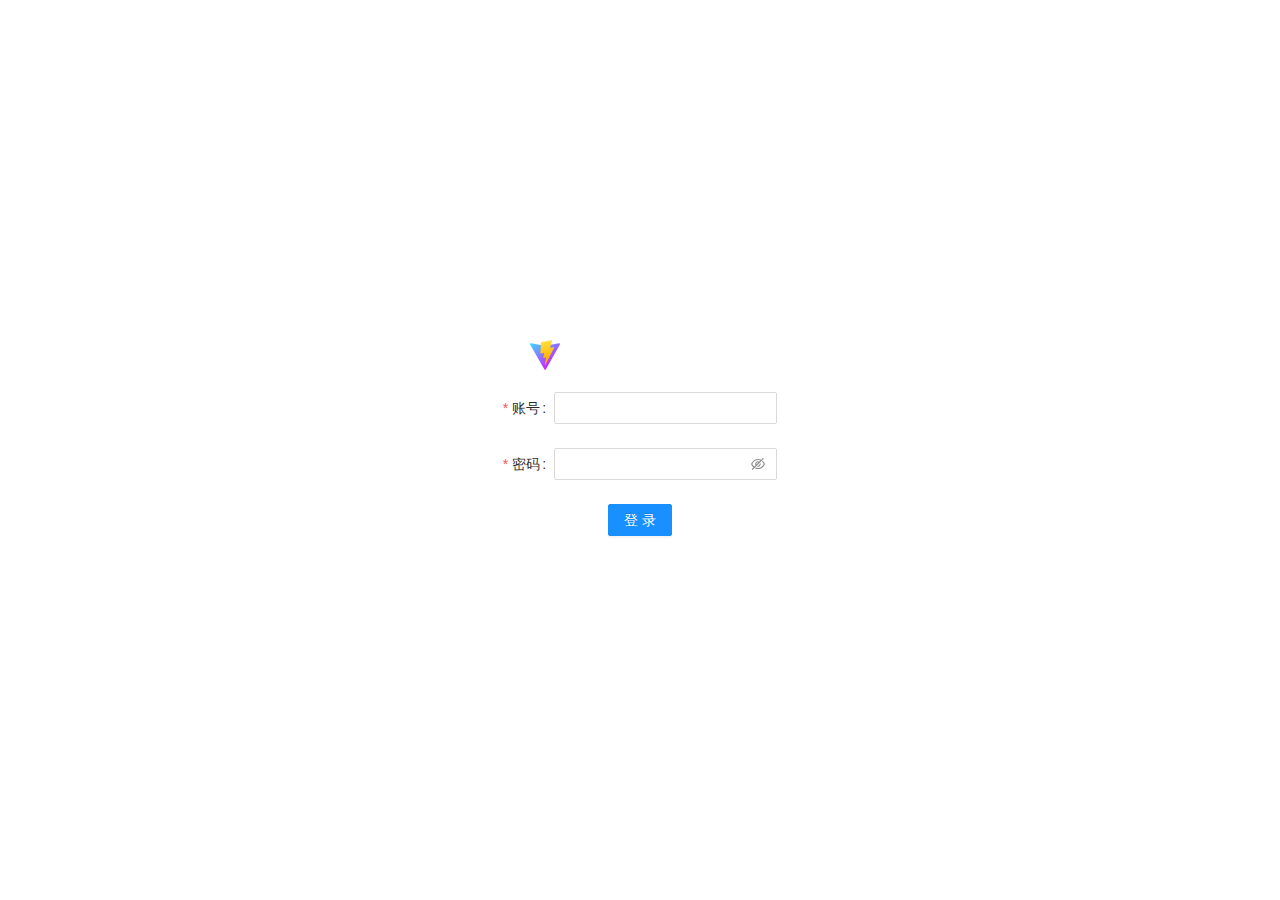
==== commit d80c3b58: "fix background color" ====
--- a/index.html
+++ b/index.html
@@ -5,10 +5,10 @@
     <link rel="icon" href="/vite.svg" />
     <meta name="viewport" content="width=device-width, initial-scale=1.0" />
     <title>收益计算器</title>
-    <script type="module" crossorigin src="/assets/index-206554fa.js"></script>
-    <link rel="stylesheet" href="/assets/index-0ccfdff6.css">
+    <script type="module" crossorigin src="/assets/index-f1e63922.js"></script>
+    <link rel="stylesheet" href="/assets/index-36773a29.css">
   </head>
-  <body>
+  <body style="background-color:  #ffffff; color: #ffffff;">
     <div id="app"></div>
     
   </body>
--- a/assets/index-36773a29.css
+++ b/assets/index-36773a29.css
@@ -0,0 +1,138 @@
+:root{font-family:Inter,system-ui,Avenir,Helvetica,Arial,sans-serif;line-height:1.5;font-weight:400;color-scheme:light dark;color:#ffffffde;background-color:#fff;font-synthesis:none;text-rendering:optimizeLegibility;-webkit-font-smoothing:antialiased;-moz-osx-font-smoothing:grayscale;-webkit-text-size-adjust:100%}a{font-weight:500;color:#646cff;text-decoration:inherit}a:hover{color:#535bf2}body{margin:0;display:flex;place-items:center;min-width:320px;min-height:100vh}h1{font-size:3.2em;line-height:1.1}button{border-radius:8px;border:1px solid transparent;padding:.6em 1.2em;font-size:1em;font-weight:500;font-family:inherit;background-color:#1a1a1a;cursor:pointer;transition:border-color .25s}button:hover{border-color:#646cff}button:focus,button:focus-visible{outline:4px auto -webkit-focus-ring-color}.card{padding:2em}#app{max-width:1280px;margin:0 auto;padding:2rem;text-align:center}@media (prefers-color-scheme: light){:root{color:#213547;background-color:#fff}a:hover{color:#747bff}button{background-color:#f9f9f9}}#app{font-family:Avenir,Helvetica,Arial,sans-serif;-webkit-font-smoothing:antialiased;-moz-osx-font-smoothing:grayscale;text-align:center;background-color:#fff;color:#fff;margin:auto;max-width:none;overflow:auto;height:auto}/*!
+ * 
+ * ant-design-vue v3.2.20
+ *
+ * Copyright 2017-present, ant-design-vue.
+ * All rights reserved.
+ *
+ *//*!****************************************************************************************************************************************************************************************************************************************************!*\
+  !*** css ./node_modules/css-loader/dist/cjs.js??ruleSet[1].rules[4].use[1]!./node_modules/postcss-loader/dist/cjs.js??ruleSet[1].rules[4].use[2]!./node_modules/less-loader/dist/cjs.js??ruleSet[1].rules[4].use[3]!./components/style/index.less ***!
+  \****************************************************************************************************************************************************************************************************************************************************/[class^=ant-]::-ms-clear,[class*=ant-]::-ms-clear,[class^=ant-] input::-ms-clear,[class*=ant-] input::-ms-clear,[class^=ant-] input::-ms-reveal,[class*=ant-] input::-ms-reveal{display:none}html,body{width:100%;height:100%}input::-ms-clear,input::-ms-reveal{display:none}*,*:before,*:after{box-sizing:border-box}html{font-family:sans-serif;line-height:1.15;-webkit-text-size-adjust:100%;-ms-text-size-adjust:100%;-ms-overflow-style:scrollbar;-webkit-tap-highlight-color:rgba(0,0,0,0)}body{margin:0;color:#000000d9;font-size:14px;font-family:-apple-system,BlinkMacSystemFont,Segoe UI,Roboto,Helvetica Neue,Arial,Noto Sans,sans-serif,"Apple Color Emoji","Segoe UI Emoji",Segoe UI Symbol,"Noto Color Emoji";font-variant:tabular-nums;line-height:1.5715;background-color:#fff;font-feature-settings:"tnum"}[tabindex="-1"]:focus{outline:none!important}hr{box-sizing:content-box;height:0;overflow:visible}h1,h2,h3,h4,h5,h6{margin-top:0;margin-bottom:.5em;color:#000000d9;font-weight:500}p{margin-top:0;margin-bottom:1em}abbr[title],abbr[data-original-title]{text-decoration:underline;-webkit-text-decoration:underline dotted;text-decoration:underline dotted;border-bottom:0;cursor:help}address{margin-bottom:1em;font-style:normal;line-height:inherit}input[type=text],input[type=password],input[type=number],textarea{-webkit-appearance:none}ol,ul,dl{margin-top:0;margin-bottom:1em}ol ol,ul ul,ol ul,ul ol{margin-bottom:0}dt{font-weight:500}dd{margin-bottom:.5em;margin-left:0}blockquote{margin:0 0 1em}dfn{font-style:italic}b,strong{font-weight:bolder}small{font-size:80%}sub,sup{position:relative;font-size:75%;line-height:0;vertical-align:baseline}sub{bottom:-.25em}sup{top:-.5em}a{color:#1890ff;text-decoration:none;background-color:transparent;outline:none;cursor:pointer;transition:color .3s;-webkit-text-decoration-skip:objects}a:hover{color:#40a9ff}a:active{color:#096dd9}a:active,a:hover{text-decoration:none;outline:0}a:focus{text-decoration:none;outline:0}a[disabled]{color:#00000040;cursor:not-allowed}pre,code,kbd,samp{font-size:1em;font-family:SFMono-Regular,Consolas,Liberation Mono,Menlo,Courier,monospace}pre{margin-top:0;margin-bottom:1em;overflow:auto}figure{margin:0 0 1em}img{vertical-align:middle;border-style:none}a,area,button,[role=button],input:not([type=range]),label,select,summary,textarea{touch-action:manipulation}table{border-collapse:collapse}caption{padding-top:.75em;padding-bottom:.3em;color:#00000073;text-align:left;caption-side:bottom}input,button,select,optgroup,textarea{margin:0;color:inherit;font-size:inherit;font-family:inherit;line-height:inherit}button,input{overflow:visible}button,select{text-transform:none}button,html [type=button],[type=reset],[type=submit]{-webkit-appearance:button}button::-moz-focus-inner,[type=button]::-moz-focus-inner,[type=reset]::-moz-focus-inner,[type=submit]::-moz-focus-inner{padding:0;border-style:none}input[type=radio],input[type=checkbox]{box-sizing:border-box;padding:0}input[type=date],input[type=time],input[type=datetime-local],input[type=month]{-webkit-appearance:listbox}textarea{overflow:auto;resize:vertical}fieldset{min-width:0;margin:0;padding:0;border:0}legend{display:block;width:100%;max-width:100%;margin-bottom:.5em;padding:0;color:inherit;font-size:1.5em;line-height:inherit;white-space:normal}progress{vertical-align:baseline}[type=number]::-webkit-inner-spin-button,[type=number]::-webkit-outer-spin-button{height:auto}[type=search]{outline-offset:-2px;-webkit-appearance:none}[type=search]::-webkit-search-cancel-button,[type=search]::-webkit-search-decoration{-webkit-appearance:none}::-webkit-file-upload-button{font:inherit;-webkit-appearance:button}output{display:inline-block}summary{display:list-item}template{display:none}[hidden]{display:none!important}mark{padding:.2em;background-color:#feffe6}::-moz-selection{color:#fff;background:#1890ff}::selection{color:#fff;background:#1890ff}.clearfix:before{display:table;content:""}.clearfix:after{display:table;clear:both;content:""}.anticon{display:inline-block;color:inherit;font-style:normal;line-height:0;text-align:center;text-transform:none;vertical-align:-.125em;text-rendering:optimizelegibility;-webkit-font-smoothing:antialiased;-moz-osx-font-smoothing:grayscale}.anticon>*{line-height:1}.anticon svg{display:inline-block}.anticon:before{display:none}.anticon .anticon-icon{display:block}.anticon>.anticon{line-height:0;vertical-align:0}.anticon[tabindex]{cursor:pointer}.anticon-spin:before{display:inline-block;animation:loadingCircle 1s infinite linear}.anticon-spin{display:inline-block;animation:loadingCircle 1s infinite linear}.ant-fade-enter,.ant-fade-appear,.ant-fade-leave{animation-duration:.2s;animation-fill-mode:both;animation-play-state:paused}.ant-fade-enter.ant-fade-enter-active,.ant-fade-appear.ant-fade-appear-active{animation-name:antFadeIn;animation-play-state:running}.ant-fade-leave.ant-fade-leave-active{animation-name:antFadeOut;animation-play-state:running;pointer-events:none}.ant-fade-enter,.ant-fade-appear{opacity:0;animation-timing-function:linear}.ant-fade-leave{animation-timing-function:linear}.fade-enter,.fade-appear,.fade-leave{animation-duration:.2s;animation-fill-mode:both;animation-play-state:paused}.fade-enter.fade-enter-active,.fade-appear.fade-appear-active{animation-name:antFadeIn;animation-play-state:running}.fade-leave.fade-leave-active{animation-name:antFadeOut;animation-play-state:running;pointer-events:none}.fade-enter,.fade-appear{opacity:0;animation-timing-function:linear}.fade-leave{animation-timing-function:linear}@keyframes antFadeIn{0%{opacity:0}to{opacity:1}}@keyframes antFadeOut{0%{opacity:1}to{opacity:0}}.ant-move-up-enter,.ant-move-up-appear,.ant-move-up-leave{animation-duration:.2s;animation-fill-mode:both;animation-play-state:paused}.ant-move-up-enter.ant-move-up-enter-active,.ant-move-up-appear.ant-move-up-appear-active{animation-name:antMoveUpIn;animation-play-state:running}.ant-move-up-leave.ant-move-up-leave-active{animation-name:antMoveUpOut;animation-play-state:running;pointer-events:none}.ant-move-up-enter,.ant-move-up-appear{opacity:0;animation-timing-function:cubic-bezier(.08,.82,.17,1)}.ant-move-up-leave{animation-timing-function:cubic-bezier(.6,.04,.98,.34)}.move-up-enter,.move-up-appear,.move-up-leave{animation-duration:.2s;animation-fill-mode:both;animation-play-state:paused}.move-up-enter.move-up-enter-active,.move-up-appear.move-up-appear-active{animation-name:antMoveUpIn;animation-play-state:running}.move-up-leave.move-up-leave-active{animation-name:antMoveUpOut;animation-play-state:running;pointer-events:none}.move-up-enter,.move-up-appear{opacity:0;animation-timing-function:cubic-bezier(.08,.82,.17,1)}.move-up-leave{animation-timing-function:cubic-bezier(.6,.04,.98,.34)}.ant-move-down-enter,.ant-move-down-appear,.ant-move-down-leave{animation-duration:.2s;animation-fill-mode:both;animation-play-state:paused}.ant-move-down-enter.ant-move-down-enter-active,.ant-move-down-appear.ant-move-down-appear-active{animation-name:antMoveDownIn;animation-play-state:running}.ant-move-down-leave.ant-move-down-leave-active{animation-name:antMoveDownOut;animation-play-state:running;pointer-events:none}.ant-move-down-enter,.ant-move-down-appear{opacity:0;animation-timing-function:cubic-bezier(.08,.82,.17,1)}.ant-move-down-leave{animation-timing-function:cubic-bezier(.6,.04,.98,.34)}.move-down-enter,.move-down-appear,.move-down-leave{animation-duration:.2s;animation-fill-mode:both;animation-play-state:paused}.move-down-enter.move-down-enter-active,.move-down-appear.move-down-appear-active{animation-name:antMoveDownIn;animation-play-state:running}.move-down-leave.move-down-leave-active{animation-name:antMoveDownOut;animation-play-state:running;pointer-events:none}.move-down-enter,.move-down-appear{opacity:0;animation-timing-function:cubic-bezier(.08,.82,.17,1)}.move-down-leave{animation-timing-function:cubic-bezier(.6,.04,.98,.34)}.ant-move-left-enter,.ant-move-left-appear,.ant-move-left-leave{animation-duration:.2s;animation-fill-mode:both;animation-play-state:paused}.ant-move-left-enter.ant-move-left-enter-active,.ant-move-left-appear.ant-move-left-appear-active{animation-name:antMoveLeftIn;animation-play-state:running}.ant-move-left-leave.ant-move-left-leave-active{animation-name:antMoveLeftOut;animation-play-state:running;pointer-events:none}.ant-move-left-enter,.ant-move-left-appear{opacity:0;animation-timing-function:cubic-bezier(.08,.82,.17,1)}.ant-move-left-leave{animation-timing-function:cubic-bezier(.6,.04,.98,.34)}.move-left-enter,.move-left-appear,.move-left-leave{animation-duration:.2s;animation-fill-mode:both;animation-play-state:paused}.move-left-enter.move-left-enter-active,.move-left-appear.move-left-appear-active{animation-name:antMoveLeftIn;animation-play-state:running}.move-left-leave.move-left-leave-active{animation-name:antMoveLeftOut;animation-play-state:running;pointer-events:none}.move-left-enter,.move-left-appear{opacity:0;animation-timing-function:cubic-bezier(.08,.82,.17,1)}.move-left-leave{animation-timing-function:cubic-bezier(.6,.04,.98,.34)}.ant-move-right-enter,.ant-move-right-appear,.ant-move-right-leave{animation-duration:.2s;animation-fill-mode:both;animation-play-state:paused}.ant-move-right-enter.ant-move-right-enter-active,.ant-move-right-appear.ant-move-right-appear-active{animation-name:antMoveRightIn;animation-play-state:running}.ant-move-right-leave.ant-move-right-leave-active{animation-name:antMoveRightOut;animation-play-state:running;pointer-events:none}.ant-move-right-enter,.ant-move-right-appear{opacity:0;animation-timing-function:cubic-bezier(.08,.82,.17,1)}.ant-move-right-leave{animation-timing-function:cubic-bezier(.6,.04,.98,.34)}.move-right-enter,.move-right-appear,.move-right-leave{animation-duration:.2s;animation-fill-mode:both;animation-play-state:paused}.move-right-enter.move-right-enter-active,.move-right-appear.move-right-appear-active{animation-name:antMoveRightIn;animation-play-state:running}.move-right-leave.move-right-leave-active{animation-name:antMoveRightOut;animation-play-state:running;pointer-events:none}.move-right-enter,.move-right-appear{opacity:0;animation-timing-function:cubic-bezier(.08,.82,.17,1)}.move-right-leave{animation-timing-function:cubic-bezier(.6,.04,.98,.34)}@keyframes antMoveDownIn{0%{transform:translateY(100%);transform-origin:0 0;opacity:0}to{transform:translateY(0);transform-origin:0 0;opacity:1}}@keyframes antMoveDownOut{0%{transform:translateY(0);transform-origin:0 0;opacity:1}to{transform:translateY(100%);transform-origin:0 0;opacity:0}}@keyframes antMoveLeftIn{0%{transform:translate(-100%);transform-origin:0 0;opacity:0}to{transform:translate(0);transform-origin:0 0;opacity:1}}@keyframes antMoveLeftOut{0%{transform:translate(0);transform-origin:0 0;opacity:1}to{transform:translate(-100%);transform-origin:0 0;opacity:0}}@keyframes antMoveRightIn{0%{transform:translate(100%);transform-origin:0 0;opacity:0}to{transform:translate(0);transform-origin:0 0;opacity:1}}@keyframes antMoveRightOut{0%{transform:translate(0);transform-origin:0 0;opacity:1}to{transform:translate(100%);transform-origin:0 0;opacity:0}}@keyframes antMoveUpIn{0%{transform:translateY(-100%);transform-origin:0 0;opacity:0}to{transform:translateY(0);transform-origin:0 0;opacity:1}}@keyframes antMoveUpOut{0%{transform:translateY(0);transform-origin:0 0;opacity:1}to{transform:translateY(-100%);transform-origin:0 0;opacity:0}}@keyframes loadingCircle{to{transform:rotate(360deg)}}[ant-click-animating=true],[ant-click-animating-without-extra-node=true]{position:relative}html{--antd-wave-shadow-color: #1890ff;--scroll-bar: 0}[ant-click-animating-without-extra-node=true]:after,.ant-click-animating-node{position:absolute;top:0;right:0;bottom:0;left:0;display:block;border-radius:inherit;box-shadow:0 0 #1890ff;box-shadow:0 0 0 0 var(--antd-wave-shadow-color);opacity:.2;animation:fadeEffect 2s cubic-bezier(.08,.82,.17,1),waveEffect .4s cubic-bezier(.08,.82,.17,1);animation-fill-mode:forwards;content:"";pointer-events:none}@keyframes waveEffect{to{box-shadow:0 0 #1890ff;box-shadow:0 0 0 6px var(--antd-wave-shadow-color)}}@keyframes fadeEffect{to{opacity:0}}.slide-up-enter,.slide-up-appear,.slide-up-leave{animation-duration:.2s;animation-fill-mode:both;animation-play-state:paused}.slide-up-enter.slide-up-enter-active,.slide-up-appear.slide-up-appear-active{animation-name:antSlideUpIn;animation-play-state:running}.slide-up-leave.slide-up-leave-active{animation-name:antSlideUpOut;animation-play-state:running;pointer-events:none}.slide-up-enter,.slide-up-appear{opacity:0;animation-timing-function:cubic-bezier(.23,1,.32,1)}.slide-up-leave{animation-timing-function:cubic-bezier(.755,.05,.855,.06)}.slide-down-enter,.slide-down-appear,.slide-down-leave{animation-duration:.2s;animation-fill-mode:both;animation-play-state:paused}.slide-down-enter.slide-down-enter-active,.slide-down-appear.slide-down-appear-active{animation-name:antSlideDownIn;animation-play-state:running}.slide-down-leave.slide-down-leave-active{animation-name:antSlideDownOut;animation-play-state:running;pointer-events:none}.slide-down-enter,.slide-down-appear{opacity:0;animation-timing-function:cubic-bezier(.23,1,.32,1)}.slide-down-leave{animation-timing-function:cubic-bezier(.755,.05,.855,.06)}.slide-left-enter,.slide-left-appear,.slide-left-leave{animation-duration:.2s;animation-fill-mode:both;animation-play-state:paused}.slide-left-enter.slide-left-enter-active,.slide-left-appear.slide-left-appear-active{animation-name:antSlideLeftIn;animation-play-state:running}.slide-left-leave.slide-left-leave-active{animation-name:antSlideLeftOut;animation-play-state:running;pointer-events:none}.slide-left-enter,.slide-left-appear{opacity:0;animation-timing-function:cubic-bezier(.23,1,.32,1)}.slide-left-leave{animation-timing-function:cubic-bezier(.755,.05,.855,.06)}.slide-right-enter,.slide-right-appear,.slide-right-leave{animation-duration:.2s;animation-fill-mode:both;animation-play-state:paused}.slide-right-enter.slide-right-enter-active,.slide-right-appear.slide-right-appear-active{animation-name:antSlideRightIn;animation-play-state:running}.slide-right-leave.slide-right-leave-active{animation-name:antSlideRightOut;animation-play-state:running;pointer-events:none}.slide-right-enter,.slide-right-appear{opacity:0;animation-timing-function:cubic-bezier(.23,1,.32,1)}.slide-right-leave{animation-timing-function:cubic-bezier(.755,.05,.855,.06)}.ant-slide-up-enter,.ant-slide-up-appear,.ant-slide-up-leave{animation-duration:.2s;animation-fill-mode:both;animation-play-state:paused}.ant-slide-up-enter.ant-slide-up-enter-active,.ant-slide-up-appear.ant-slide-up-appear-active{animation-name:antSlideUpIn;animation-play-state:running}.ant-slide-up-leave.ant-slide-up-leave-active{animation-name:antSlideUpOut;animation-play-state:running;pointer-events:none}.ant-slide-up-enter,.ant-slide-up-appear{opacity:0;animation-timing-function:cubic-bezier(.23,1,.32,1)}.ant-slide-up-leave{animation-timing-function:cubic-bezier(.755,.05,.855,.06)}.ant-slide-down-enter,.ant-slide-down-appear,.ant-slide-down-leave{animation-duration:.2s;animation-fill-mode:both;animation-play-state:paused}.ant-slide-down-enter.ant-slide-down-enter-active,.ant-slide-down-appear.ant-slide-down-appear-active{animation-name:antSlideDownIn;animation-play-state:running}.ant-slide-down-leave.ant-slide-down-leave-active{animation-name:antSlideDownOut;animation-play-state:running;pointer-events:none}.ant-slide-down-enter,.ant-slide-down-appear{opacity:0;animation-timing-function:cubic-bezier(.23,1,.32,1)}.ant-slide-down-leave{animation-timing-function:cubic-bezier(.755,.05,.855,.06)}.ant-slide-left-enter,.ant-slide-left-appear,.ant-slide-left-leave{animation-duration:.2s;animation-fill-mode:both;animation-play-state:paused}.ant-slide-left-enter.ant-slide-left-enter-active,.ant-slide-left-appear.ant-slide-left-appear-active{animation-name:antSlideLeftIn;animation-play-state:running}.ant-slide-left-leave.ant-slide-left-leave-active{animation-name:antSlideLeftOut;animation-play-state:running;pointer-events:none}.ant-slide-left-enter,.ant-slide-left-appear{opacity:0;animation-timing-function:cubic-bezier(.23,1,.32,1)}.ant-slide-left-leave{animation-timing-function:cubic-bezier(.755,.05,.855,.06)}.ant-slide-right-enter,.ant-slide-right-appear,.ant-slide-right-leave{animation-duration:.2s;animation-fill-mode:both;animation-play-state:paused}.ant-slide-right-enter.ant-slide-right-enter-active,.ant-slide-right-appear.ant-slide-right-appear-active{animation-name:antSlideRightIn;animation-play-state:running}.ant-slide-right-leave.ant-slide-right-leave-active{animation-name:antSlideRightOut;animation-play-state:running;pointer-events:none}.ant-slide-right-enter,.ant-slide-right-appear{opacity:0;animation-timing-function:cubic-bezier(.23,1,.32,1)}.ant-slide-right-leave{animation-timing-function:cubic-bezier(.755,.05,.855,.06)}@keyframes antSlideUpIn{0%{transform:scaleY(.8);transform-origin:0% 0%;opacity:0}to{transform:scaleY(1);transform-origin:0% 0%;opacity:1}}@keyframes antSlideUpOut{0%{transform:scaleY(1);transform-origin:0% 0%;opacity:1}to{transform:scaleY(.8);transform-origin:0% 0%;opacity:0}}@keyframes antSlideDownIn{0%{transform:scaleY(.8);transform-origin:100% 100%;opacity:0}to{transform:scaleY(1);transform-origin:100% 100%;opacity:1}}@keyframes antSlideDownOut{0%{transform:scaleY(1);transform-origin:100% 100%;opacity:1}to{transform:scaleY(.8);transform-origin:100% 100%;opacity:0}}@keyframes antSlideLeftIn{0%{transform:scaleX(.8);transform-origin:0% 0%;opacity:0}to{transform:scaleX(1);transform-origin:0% 0%;opacity:1}}@keyframes antSlideLeftOut{0%{transform:scaleX(1);transform-origin:0% 0%;opacity:1}to{transform:scaleX(.8);transform-origin:0% 0%;opacity:0}}@keyframes antSlideRightIn{0%{transform:scaleX(.8);transform-origin:100% 0%;opacity:0}to{transform:scaleX(1);transform-origin:100% 0%;opacity:1}}@keyframes antSlideRightOut{0%{transform:scaleX(1);transform-origin:100% 0%;opacity:1}to{transform:scaleX(.8);transform-origin:100% 0%;opacity:0}}.ant-zoom-enter,.ant-zoom-appear,.ant-zoom-leave{animation-duration:.2s;animation-fill-mode:both;animation-play-state:paused}.ant-zoom-enter.ant-zoom-enter-active,.ant-zoom-appear.ant-zoom-appear-active{animation-name:antZoomIn;animation-play-state:running}.ant-zoom-leave.ant-zoom-leave-active{animation-name:antZoomOut;animation-play-state:running;pointer-events:none}.ant-zoom-enter,.ant-zoom-appear{transform:scale(0);opacity:0;animation-timing-function:cubic-bezier(.08,.82,.17,1)}.ant-zoom-enter-prepare,.ant-zoom-appear-prepare{transform:none}.ant-zoom-leave{animation-timing-function:cubic-bezier(.78,.14,.15,.86)}.zoom-enter,.zoom-appear,.zoom-leave{animation-duration:.2s;animation-fill-mode:both;animation-play-state:paused}.zoom-enter.zoom-enter-active,.zoom-appear.zoom-appear-active{animation-name:antZoomIn;animation-play-state:running}.zoom-leave.zoom-leave-active{animation-name:antZoomOut;animation-play-state:running;pointer-events:none}.zoom-enter,.zoom-appear{transform:scale(0);opacity:0;animation-timing-function:cubic-bezier(.08,.82,.17,1)}.zoom-enter-prepare,.zoom-appear-prepare{transform:none}.zoom-leave{animation-timing-function:cubic-bezier(.78,.14,.15,.86)}.ant-zoom-big-enter,.ant-zoom-big-appear,.ant-zoom-big-leave{animation-duration:.2s;animation-fill-mode:both;animation-play-state:paused}.ant-zoom-big-enter.ant-zoom-big-enter-active,.ant-zoom-big-appear.ant-zoom-big-appear-active{animation-name:antZoomBigIn;animation-play-state:running}.ant-zoom-big-leave.ant-zoom-big-leave-active{animation-name:antZoomBigOut;animation-play-state:running;pointer-events:none}.ant-zoom-big-enter,.ant-zoom-big-appear{transform:scale(0);opacity:0;animation-timing-function:cubic-bezier(.08,.82,.17,1)}.ant-zoom-big-enter-prepare,.ant-zoom-big-appear-prepare{transform:none}.ant-zoom-big-leave{animation-timing-function:cubic-bezier(.78,.14,.15,.86)}.zoom-big-enter,.zoom-big-appear,.zoom-big-leave{animation-duration:.2s;animation-fill-mode:both;animation-play-state:paused}.zoom-big-enter.zoom-big-enter-active,.zoom-big-appear.zoom-big-appear-active{animation-name:antZoomBigIn;animation-play-state:running}.zoom-big-leave.zoom-big-leave-active{animation-name:antZoomBigOut;animation-play-state:running;pointer-events:none}.zoom-big-enter,.zoom-big-appear{transform:scale(0);opacity:0;animation-timing-function:cubic-bezier(.08,.82,.17,1)}.zoom-big-enter-prepare,.zoom-big-appear-prepare{transform:none}.zoom-big-leave{animation-timing-function:cubic-bezier(.78,.14,.15,.86)}.ant-zoom-big-fast-enter,.ant-zoom-big-fast-appear,.ant-zoom-big-fast-leave{animation-duration:.1s;animation-fill-mode:both;animation-play-state:paused}.ant-zoom-big-fast-enter.ant-zoom-big-fast-enter-active,.ant-zoom-big-fast-appear.ant-zoom-big-fast-appear-active{animation-name:antZoomBigIn;animation-play-state:running}.ant-zoom-big-fast-leave.ant-zoom-big-fast-leave-active{animation-name:antZoomBigOut;animation-play-state:running;pointer-events:none}.ant-zoom-big-fast-enter,.ant-zoom-big-fast-appear{transform:scale(0);opacity:0;animation-timing-function:cubic-bezier(.08,.82,.17,1)}.ant-zoom-big-fast-enter-prepare,.ant-zoom-big-fast-appear-prepare{transform:none}.ant-zoom-big-fast-leave{animation-timing-function:cubic-bezier(.78,.14,.15,.86)}.zoom-big-fast-enter,.zoom-big-fast-appear,.zoom-big-fast-leave{animation-duration:.1s;animation-fill-mode:both;animation-play-state:paused}.zoom-big-fast-enter.zoom-big-fast-enter-active,.zoom-big-fast-appear.zoom-big-fast-appear-active{animation-name:antZoomBigIn;animation-play-state:running}.zoom-big-fast-leave.zoom-big-fast-leave-active{animation-name:antZoomBigOut;animation-play-state:running;pointer-events:none}.zoom-big-fast-enter,.zoom-big-fast-appear{transform:scale(0);opacity:0;animation-timing-function:cubic-bezier(.08,.82,.17,1)}.zoom-big-fast-enter-prepare,.zoom-big-fast-appear-prepare{transform:none}.zoom-big-fast-leave{animation-timing-function:cubic-bezier(.78,.14,.15,.86)}.ant-zoom-up-enter,.ant-zoom-up-appear,.ant-zoom-up-leave{animation-duration:.2s;animation-fill-mode:both;animation-play-state:paused}.ant-zoom-up-enter.ant-zoom-up-enter-active,.ant-zoom-up-appear.ant-zoom-up-appear-active{animation-name:antZoomUpIn;animation-play-state:running}.ant-zoom-up-leave.ant-zoom-up-leave-active{animation-name:antZoomUpOut;animation-play-state:running;pointer-events:none}.ant-zoom-up-enter,.ant-zoom-up-appear{transform:scale(0);opacity:0;animation-timing-function:cubic-bezier(.08,.82,.17,1)}.ant-zoom-up-enter-prepare,.ant-zoom-up-appear-prepare{transform:none}.ant-zoom-up-leave{animation-timing-function:cubic-bezier(.78,.14,.15,.86)}.zoom-up-enter,.zoom-up-appear,.zoom-up-leave{animation-duration:.2s;animation-fill-mode:both;animation-play-state:paused}.zoom-up-enter.zoom-up-enter-active,.zoom-up-appear.zoom-up-appear-active{animation-name:antZoomUpIn;animation-play-state:running}.zoom-up-leave.zoom-up-leave-active{animation-name:antZoomUpOut;animation-play-state:running;pointer-events:none}.zoom-up-enter,.zoom-up-appear{transform:scale(0);opacity:0;animation-timing-function:cubic-bezier(.08,.82,.17,1)}.zoom-up-enter-prepare,.zoom-up-appear-prepare{transform:none}.zoom-up-leave{animation-timing-function:cubic-bezier(.78,.14,.15,.86)}.ant-zoom-down-enter,.ant-zoom-down-appear,.ant-zoom-down-leave{animation-duration:.2s;animation-fill-mode:both;animation-play-state:paused}.ant-zoom-down-enter.ant-zoom-down-enter-active,.ant-zoom-down-appear.ant-zoom-down-appear-active{animation-name:antZoomDownIn;animation-play-state:running}.ant-zoom-down-leave.ant-zoom-down-leave-active{animation-name:antZoomDownOut;animation-play-state:running;pointer-events:none}.ant-zoom-down-enter,.ant-zoom-down-appear{transform:scale(0);opacity:0;animation-timing-function:cubic-bezier(.08,.82,.17,1)}.ant-zoom-down-enter-prepare,.ant-zoom-down-appear-prepare{transform:none}.ant-zoom-down-leave{animation-timing-function:cubic-bezier(.78,.14,.15,.86)}.zoom-down-enter,.zoom-down-appear,.zoom-down-leave{animation-duration:.2s;animation-fill-mode:both;animation-play-state:paused}.zoom-down-enter.zoom-down-enter-active,.zoom-down-appear.zoom-down-appear-active{animation-name:antZoomDownIn;animation-play-state:running}.zoom-down-leave.zoom-down-leave-active{animation-name:antZoomDownOut;animation-play-state:running;pointer-events:none}.zoom-down-enter,.zoom-down-appear{transform:scale(0);opacity:0;animation-timing-function:cubic-bezier(.08,.82,.17,1)}.zoom-down-enter-prepare,.zoom-down-appear-prepare{transform:none}.zoom-down-leave{animation-timing-function:cubic-bezier(.78,.14,.15,.86)}.ant-zoom-left-enter,.ant-zoom-left-appear,.ant-zoom-left-leave{animation-duration:.2s;animation-fill-mode:both;animation-play-state:paused}.ant-zoom-left-enter.ant-zoom-left-enter-active,.ant-zoom-left-appear.ant-zoom-left-appear-active{animation-name:antZoomLeftIn;animation-play-state:running}.ant-zoom-left-leave.ant-zoom-left-leave-active{animation-name:antZoomLeftOut;animation-play-state:running;pointer-events:none}.ant-zoom-left-enter,.ant-zoom-left-appear{transform:scale(0);opacity:0;animation-timing-function:cubic-bezier(.08,.82,.17,1)}.ant-zoom-left-enter-prepare,.ant-zoom-left-appear-prepare{transform:none}.ant-zoom-left-leave{animation-timing-function:cubic-bezier(.78,.14,.15,.86)}.zoom-left-enter,.zoom-left-appear,.zoom-left-leave{animation-duration:.2s;animation-fill-mode:both;animation-play-state:paused}.zoom-left-enter.zoom-left-enter-active,.zoom-left-appear.zoom-left-appear-active{animation-name:antZoomLeftIn;animation-play-state:running}.zoom-left-leave.zoom-left-leave-active{animation-name:antZoomLeftOut;animation-play-state:running;pointer-events:none}.zoom-left-enter,.zoom-left-appear{transform:scale(0);opacity:0;animation-timing-function:cubic-bezier(.08,.82,.17,1)}.zoom-left-enter-prepare,.zoom-left-appear-prepare{transform:none}.zoom-left-leave{animation-timing-function:cubic-bezier(.78,.14,.15,.86)}.ant-zoom-right-enter,.ant-zoom-right-appear,.ant-zoom-right-leave{animation-duration:.2s;animation-fill-mode:both;animation-play-state:paused}.ant-zoom-right-enter.ant-zoom-right-enter-active,.ant-zoom-right-appear.ant-zoom-right-appear-active{animation-name:antZoomRightIn;animation-play-state:running}.ant-zoom-right-leave.ant-zoom-right-leave-active{animation-name:antZoomRightOut;animation-play-state:running;pointer-events:none}.ant-zoom-right-enter,.ant-zoom-right-appear{transform:scale(0);opacity:0;animation-timing-function:cubic-bezier(.08,.82,.17,1)}.ant-zoom-right-enter-prepare,.ant-zoom-right-appear-prepare{transform:none}.ant-zoom-right-leave{animation-timing-function:cubic-bezier(.78,.14,.15,.86)}.zoom-right-enter,.zoom-right-appear,.zoom-right-leave{animation-duration:.2s;animation-fill-mode:both;animation-play-state:paused}.zoom-right-enter.zoom-right-enter-active,.zoom-right-appear.zoom-right-appear-active{animation-name:antZoomRightIn;animation-play-state:running}.zoom-right-leave.zoom-right-leave-active{animation-name:antZoomRightOut;animation-play-state:running;pointer-events:none}.zoom-right-enter,.zoom-right-appear{transform:scale(0);opacity:0;animation-timing-function:cubic-bezier(.08,.82,.17,1)}.zoom-right-enter-prepare,.zoom-right-appear-prepare{transform:none}.zoom-right-leave{animation-timing-function:cubic-bezier(.78,.14,.15,.86)}@keyframes antZoomIn{0%{transform:scale(.2);opacity:0}to{transform:scale(1);opacity:1}}@keyframes antZoomOut{0%{transform:scale(1)}to{transform:scale(.2);opacity:0}}@keyframes antZoomBigIn{0%{transform:scale(.8);opacity:0}to{transform:scale(1);opacity:1}}@keyframes antZoomBigOut{0%{transform:scale(1)}to{transform:scale(.8);opacity:0}}@keyframes antZoomUpIn{0%{transform:scale(.8);transform-origin:50% 0%;opacity:0}to{transform:scale(1);transform-origin:50% 0%}}@keyframes antZoomUpOut{0%{transform:scale(1);transform-origin:50% 0%}to{transform:scale(.8);transform-origin:50% 0%;opacity:0}}@keyframes antZoomLeftIn{0%{transform:scale(.8);transform-origin:0% 50%;opacity:0}to{transform:scale(1);transform-origin:0% 50%}}@keyframes antZoomLeftOut{0%{transform:scale(1);transform-origin:0% 50%}to{transform:scale(.8);transform-origin:0% 50%;opacity:0}}@keyframes antZoomRightIn{0%{transform:scale(.8);transform-origin:100% 50%;opacity:0}to{transform:scale(1);transform-origin:100% 50%}}@keyframes antZoomRightOut{0%{transform:scale(1);transform-origin:100% 50%}to{transform:scale(.8);transform-origin:100% 50%;opacity:0}}@keyframes antZoomDownIn{0%{transform:scale(.8);transform-origin:50% 100%;opacity:0}to{transform:scale(1);transform-origin:50% 100%}}@keyframes antZoomDownOut{0%{transform:scale(1);transform-origin:50% 100%}to{transform:scale(.8);transform-origin:50% 100%;opacity:0}}.ant-motion-collapse-legacy{overflow:hidden}.ant-motion-collapse-legacy-active{transition:height .2s cubic-bezier(.645,.045,.355,1),opacity .2s cubic-bezier(.645,.045,.355,1)!important}.ant-motion-collapse{overflow:hidden;transition:height .2s cubic-bezier(.645,.045,.355,1),opacity .2s cubic-bezier(.645,.045,.355,1)!important}/*!**********************************************************************************************************************************************************************************************************************************************************!*\
+  !*** css ./node_modules/css-loader/dist/cjs.js??ruleSet[1].rules[4].use[1]!./node_modules/postcss-loader/dist/cjs.js??ruleSet[1].rules[4].use[2]!./node_modules/less-loader/dist/cjs.js??ruleSet[1].rules[4].use[3]!./components/affix/style/index.less ***!
+  \**********************************************************************************************************************************************************************************************************************************************************/.ant-affix{position:fixed;z-index:10}/*!**********************************************************************************************************************************************************************************************************************************************************!*\
+  !*** css ./node_modules/css-loader/dist/cjs.js??ruleSet[1].rules[4].use[1]!./node_modules/postcss-loader/dist/cjs.js??ruleSet[1].rules[4].use[2]!./node_modules/less-loader/dist/cjs.js??ruleSet[1].rules[4].use[3]!./components/alert/style/index.less ***!
+  \**********************************************************************************************************************************************************************************************************************************************************/.ant-alert{box-sizing:border-box;margin:0;color:#000000d9;font-size:14px;font-variant:tabular-nums;line-height:1.5715;list-style:none;font-feature-settings:"tnum";position:relative;display:flex;align-items:center;padding:8px 15px;word-wrap:break-word;border-radius:2px}.ant-alert-content{flex:1;min-width:0}.ant-alert-icon{margin-right:8px}.ant-alert-description{display:none;font-size:14px;line-height:22px}.ant-alert-success{background-color:#f6ffed;border:1px solid #b7eb8f}.ant-alert-success .ant-alert-icon{color:#52c41a}.ant-alert-info{background-color:#e6f7ff;border:1px solid #91d5ff}.ant-alert-info .ant-alert-icon{color:#1890ff}.ant-alert-warning{background-color:#fffbe6;border:1px solid #ffe58f}.ant-alert-warning .ant-alert-icon{color:#faad14}.ant-alert-error{background-color:#fff2f0;border:1px solid #ffccc7}.ant-alert-error .ant-alert-icon{color:#ff4d4f}.ant-alert-error .ant-alert-description>pre{margin:0;padding:0}.ant-alert-action{margin-left:8px}.ant-alert-close-icon{margin-left:8px;padding:0;overflow:hidden;font-size:12px;line-height:12px;background-color:transparent;border:none;outline:none;cursor:pointer}.ant-alert-close-icon .anticon-close{color:#00000073;transition:color .3s}.ant-alert-close-icon .anticon-close:hover{color:#000000bf}.ant-alert-close-text{color:#00000073;transition:color .3s}.ant-alert-close-text:hover{color:#000000bf}.ant-alert-with-description{align-items:flex-start;padding:15px 15px 15px 24px}.ant-alert-with-description.ant-alert-no-icon{padding:15px}.ant-alert-with-description .ant-alert-icon{margin-right:15px;font-size:24px}.ant-alert-with-description .ant-alert-message{display:block;margin-bottom:4px;color:#000000d9;font-size:16px}.ant-alert-message{color:#000000d9}.ant-alert-with-description .ant-alert-description{display:block}.ant-alert.ant-alert-motion-leave{overflow:hidden;opacity:1;transition:max-height .3s cubic-bezier(.78,.14,.15,.86),opacity .3s cubic-bezier(.78,.14,.15,.86),padding-top .3s cubic-bezier(.78,.14,.15,.86),padding-bottom .3s cubic-bezier(.78,.14,.15,.86),margin-bottom .3s cubic-bezier(.78,.14,.15,.86)}.ant-alert.ant-alert-motion-leave-active{max-height:0;margin-bottom:0!important;padding-top:0;padding-bottom:0;opacity:0}.ant-alert-banner{margin-bottom:0;border:0;border-radius:0}.ant-alert.ant-alert-rtl{direction:rtl}.ant-alert-rtl .ant-alert-icon{margin-right:auto;margin-left:8px}.ant-alert-rtl .ant-alert-action,.ant-alert-rtl .ant-alert-close-icon{margin-right:8px;margin-left:auto}.ant-alert-rtl.ant-alert-with-description{padding-right:24px;padding-left:15px}.ant-alert-rtl.ant-alert-with-description .ant-alert-icon{margin-right:auto;margin-left:15px}/*!***********************************************************************************************************************************************************************************************************************************************************!*\
+  !*** css ./node_modules/css-loader/dist/cjs.js??ruleSet[1].rules[4].use[1]!./node_modules/postcss-loader/dist/cjs.js??ruleSet[1].rules[4].use[2]!./node_modules/less-loader/dist/cjs.js??ruleSet[1].rules[4].use[3]!./components/anchor/style/index.less ***!
+  \***********************************************************************************************************************************************************************************************************************************************************/.ant-anchor{box-sizing:border-box;margin:0;color:#000000d9;font-size:14px;font-variant:tabular-nums;line-height:1.5715;list-style:none;font-feature-settings:"tnum";position:relative;padding:0 0 0 2px}.ant-anchor-wrapper{margin-left:-4px;padding-left:4px;overflow:auto;background-color:transparent}.ant-anchor-ink{position:absolute;top:0;left:0;height:100%}.ant-anchor-ink:before{position:relative;display:block;width:2px;height:100%;margin:0 auto;background-color:#f0f0f0;content:" "}.ant-anchor-ink-ball{position:absolute;left:50%;display:none;width:8px;height:8px;background-color:#fff;border:2px solid #1890ff;border-radius:8px;transform:translate(-50%);transition:top .3s ease-in-out}.ant-anchor-ink-ball.visible{display:inline-block}.ant-anchor-fixed .ant-anchor-ink .ant-anchor-ink-ball{display:none}.ant-anchor-link{padding:7px 0 7px 16px;line-height:1.143}.ant-anchor-link-title{position:relative;display:block;margin-bottom:6px;overflow:hidden;color:#000000d9;white-space:nowrap;text-overflow:ellipsis;transition:all .3s}.ant-anchor-link-title:only-child{margin-bottom:0}.ant-anchor-link-active>.ant-anchor-link-title{color:#1890ff}.ant-anchor-link .ant-anchor-link{padding-top:5px;padding-bottom:5px}.ant-anchor-rtl{direction:rtl}.ant-anchor-rtl.ant-anchor-wrapper{margin-right:-4px;margin-left:0;padding-right:4px;padding-left:0}.ant-anchor-rtl .ant-anchor-ink{right:0;left:auto}.ant-anchor-rtl .ant-anchor-ink-ball{right:50%;left:0;transform:translate(50%)}.ant-anchor-rtl .ant-anchor-link{padding:7px 16px 7px 0}/*!******************************************************************************************************************************************************************************************************************************************************************!*\
+  !*** css ./node_modules/css-loader/dist/cjs.js??ruleSet[1].rules[4].use[1]!./node_modules/postcss-loader/dist/cjs.js??ruleSet[1].rules[4].use[2]!./node_modules/less-loader/dist/cjs.js??ruleSet[1].rules[4].use[3]!./components/auto-complete/style/index.less ***!
+  \******************************************************************************************************************************************************************************************************************************************************************/.ant-select-auto-complete{box-sizing:border-box;margin:0;padding:0;color:#000000d9;font-size:14px;font-variant:tabular-nums;line-height:1.5715;list-style:none;font-feature-settings:"tnum"}.ant-select-auto-complete .ant-select-clear{right:13px}/*!***********************************************************************************************************************************************************************************************************************************************************!*\
+  !*** css ./node_modules/css-loader/dist/cjs.js??ruleSet[1].rules[4].use[1]!./node_modules/postcss-loader/dist/cjs.js??ruleSet[1].rules[4].use[2]!./node_modules/less-loader/dist/cjs.js??ruleSet[1].rules[4].use[3]!./components/select/style/index.less ***!
+  \***********************************************************************************************************************************************************************************************************************************************************/.ant-select-single .ant-select-selector{display:flex}.ant-select-single .ant-select-selector .ant-select-selection-search{position:absolute;top:0;right:11px;bottom:0;left:11px}.ant-select-single .ant-select-selector .ant-select-selection-search-input{width:100%}.ant-select-single .ant-select-selector .ant-select-selection-item,.ant-select-single .ant-select-selector .ant-select-selection-placeholder{padding:0;line-height:30px;transition:all .3s}@supports (-moz-appearance: meterbar){.ant-select-single .ant-select-selector .ant-select-selection-item,.ant-select-single .ant-select-selector .ant-select-selection-placeholder{line-height:30px}}.ant-select-single .ant-select-selector .ant-select-selection-item{position:relative;-webkit-user-select:none;-moz-user-select:none;user-select:none}.ant-select-single .ant-select-selector .ant-select-selection-placeholder{transition:none;pointer-events:none}.ant-select-single .ant-select-selector:after,.ant-select-single .ant-select-selector .ant-select-selection-item:after,.ant-select-single .ant-select-selector .ant-select-selection-placeholder:after{display:inline-block;width:0;visibility:hidden;content:" "}.ant-select-single.ant-select-show-arrow .ant-select-selection-search{right:25px}.ant-select-single.ant-select-show-arrow .ant-select-selection-item,.ant-select-single.ant-select-show-arrow .ant-select-selection-placeholder{padding-right:18px}.ant-select-single.ant-select-open .ant-select-selection-item{color:#bfbfbf}.ant-select-single:not(.ant-select-customize-input) .ant-select-selector{width:100%;height:32px;padding:0 11px}.ant-select-single:not(.ant-select-customize-input) .ant-select-selector .ant-select-selection-search-input{height:30px}.ant-select-single:not(.ant-select-customize-input) .ant-select-selector:after{line-height:30px}.ant-select-single.ant-select-customize-input .ant-select-selector:after{display:none}.ant-select-single.ant-select-customize-input .ant-select-selector .ant-select-selection-search{position:static;width:100%}.ant-select-single.ant-select-customize-input .ant-select-selector .ant-select-selection-placeholder{position:absolute;right:0;left:0;padding:0 11px}.ant-select-single.ant-select-customize-input .ant-select-selector .ant-select-selection-placeholder:after{display:none}.ant-select-single.ant-select-lg:not(.ant-select-customize-input) .ant-select-selector{height:40px}.ant-select-single.ant-select-lg:not(.ant-select-customize-input) .ant-select-selector:after,.ant-select-single.ant-select-lg:not(.ant-select-customize-input) .ant-select-selector .ant-select-selection-item,.ant-select-single.ant-select-lg:not(.ant-select-customize-input) .ant-select-selector .ant-select-selection-placeholder{line-height:38px}.ant-select-single.ant-select-lg:not(.ant-select-customize-input):not(.ant-select-customize-input) .ant-select-selection-search-input{height:38px}.ant-select-single.ant-select-sm:not(.ant-select-customize-input) .ant-select-selector{height:24px}.ant-select-single.ant-select-sm:not(.ant-select-customize-input) .ant-select-selector:after,.ant-select-single.ant-select-sm:not(.ant-select-customize-input) .ant-select-selector .ant-select-selection-item,.ant-select-single.ant-select-sm:not(.ant-select-customize-input) .ant-select-selector .ant-select-selection-placeholder{line-height:22px}.ant-select-single.ant-select-sm:not(.ant-select-customize-input):not(.ant-select-customize-input) .ant-select-selection-search-input{height:22px}.ant-select-single.ant-select-sm:not(.ant-select-customize-input) .ant-select-selection-search{right:7px;left:7px}.ant-select-single.ant-select-sm:not(.ant-select-customize-input) .ant-select-selector{padding:0 7px}.ant-select-single.ant-select-sm:not(.ant-select-customize-input).ant-select-show-arrow .ant-select-selection-search{right:28px}.ant-select-single.ant-select-sm:not(.ant-select-customize-input).ant-select-show-arrow .ant-select-selection-item,.ant-select-single.ant-select-sm:not(.ant-select-customize-input).ant-select-show-arrow .ant-select-selection-placeholder{padding-right:21px}.ant-select-single.ant-select-lg:not(.ant-select-customize-input) .ant-select-selector{padding:0 11px}.ant-select-selection-overflow{position:relative;display:flex;flex:auto;flex-wrap:wrap;max-width:100%}.ant-select-selection-overflow-item{flex:none;align-self:center;max-width:100%}.ant-select-multiple .ant-select-selector{display:flex;flex-wrap:wrap;align-items:center;padding:1px 4px}.ant-select-show-search.ant-select-multiple .ant-select-selector{cursor:text}.ant-select-disabled.ant-select-multiple .ant-select-selector{background:#f5f5f5;cursor:not-allowed}.ant-select-multiple .ant-select-selector:after{display:inline-block;width:0;margin:2px 0;line-height:24px;content:" "}.ant-select-multiple.ant-select-show-arrow .ant-select-selector,.ant-select-multiple.ant-select-allow-clear .ant-select-selector{padding-right:24px}.ant-select-multiple .ant-select-selection-item{position:relative;display:flex;flex:none;box-sizing:border-box;max-width:100%;height:24px;margin-top:2px;margin-bottom:2px;line-height:22px;background:#f5f5f5;border:1px solid #f0f0f0;border-radius:2px;cursor:default;transition:font-size .3s,line-height .3s,height .3s;-webkit-user-select:none;-moz-user-select:none;user-select:none;-webkit-margin-end:4px;margin-inline-end:4px;-webkit-padding-start:8px;padding-inline-start:8px;-webkit-padding-end:4px;padding-inline-end:4px}.ant-select-disabled.ant-select-multiple .ant-select-selection-item{color:#bfbfbf;border-color:#d9d9d9;cursor:not-allowed}.ant-select-multiple .ant-select-selection-item-content{display:inline-block;margin-right:4px;overflow:hidden;white-space:pre;text-overflow:ellipsis}.ant-select-multiple .ant-select-selection-item-remove{color:inherit;font-style:normal;line-height:0;text-align:center;text-transform:none;vertical-align:-.125em;text-rendering:optimizelegibility;-webkit-font-smoothing:antialiased;-moz-osx-font-smoothing:grayscale;display:inline-block;color:#00000073;font-weight:700;font-size:10px;line-height:inherit;cursor:pointer}.ant-select-multiple .ant-select-selection-item-remove>*{line-height:1}.ant-select-multiple .ant-select-selection-item-remove svg{display:inline-block}.ant-select-multiple .ant-select-selection-item-remove:before{display:none}.ant-select-multiple .ant-select-selection-item-remove .ant-select-multiple .ant-select-selection-item-remove-icon{display:block}.ant-select-multiple .ant-select-selection-item-remove>.anticon{vertical-align:-.2em}.ant-select-multiple .ant-select-selection-item-remove:hover{color:#000000bf}.ant-select-multiple .ant-select-selection-overflow-item+.ant-select-selection-overflow-item .ant-select-selection-search{-webkit-margin-start:0;margin-inline-start:0}.ant-select-multiple .ant-select-selection-search{position:relative;max-width:100%;-webkit-margin-start:7px;margin-inline-start:7px}.ant-select-multiple .ant-select-selection-search-input,.ant-select-multiple .ant-select-selection-search-mirror{height:24px;font-family:-apple-system,BlinkMacSystemFont,Segoe UI,Roboto,Helvetica Neue,Arial,Noto Sans,sans-serif,"Apple Color Emoji","Segoe UI Emoji",Segoe UI Symbol,"Noto Color Emoji";line-height:24px;transition:all .3s}.ant-select-multiple .ant-select-selection-search-input{width:100%;min-width:4.1px}.ant-select-multiple .ant-select-selection-search-mirror{position:absolute;top:0;left:0;z-index:999;white-space:pre;visibility:hidden}.ant-select-multiple .ant-select-selection-placeholder{position:absolute;top:50%;right:11px;left:11px;transform:translateY(-50%);transition:all .3s}.ant-select-multiple.ant-select-lg .ant-select-selector:after{line-height:32px}.ant-select-multiple.ant-select-lg .ant-select-selection-item{height:32px;line-height:30px}.ant-select-multiple.ant-select-lg .ant-select-selection-search{height:32px;line-height:32px}.ant-select-multiple.ant-select-lg .ant-select-selection-search-input,.ant-select-multiple.ant-select-lg .ant-select-selection-search-mirror{height:32px;line-height:30px}.ant-select-multiple.ant-select-sm .ant-select-selector:after{line-height:16px}.ant-select-multiple.ant-select-sm .ant-select-selection-item{height:16px;line-height:14px}.ant-select-multiple.ant-select-sm .ant-select-selection-search{height:16px;line-height:16px}.ant-select-multiple.ant-select-sm .ant-select-selection-search-input,.ant-select-multiple.ant-select-sm .ant-select-selection-search-mirror{height:16px;line-height:14px}.ant-select-multiple.ant-select-sm .ant-select-selection-placeholder{left:7px}.ant-select-multiple.ant-select-sm .ant-select-selection-search{-webkit-margin-start:3px;margin-inline-start:3px}.ant-select-multiple.ant-select-lg .ant-select-selection-item{height:32px;line-height:32px}.ant-select-disabled .ant-select-selection-item-remove{display:none}.ant-select{box-sizing:border-box;margin:0;padding:0;color:#000000d9;font-size:14px;font-variant:tabular-nums;line-height:1.5715;list-style:none;font-feature-settings:"tnum";position:relative;display:inline-block;cursor:pointer}.ant-select:not(.ant-select-customize-input) .ant-select-selector{position:relative;background-color:#fff;border:1px solid #d9d9d9;border-radius:2px;transition:all .3s cubic-bezier(.645,.045,.355,1)}.ant-select:not(.ant-select-customize-input) .ant-select-selector input{cursor:pointer}.ant-select-show-search.ant-select:not(.ant-select-customize-input) .ant-select-selector{cursor:text}.ant-select-show-search.ant-select:not(.ant-select-customize-input) .ant-select-selector input{cursor:auto}.ant-select-focused:not(.ant-select-disabled).ant-select:not(.ant-select-customize-input) .ant-select-selector{border-color:#40a9ff;box-shadow:0 0 0 2px #1890ff33;border-right-width:1px!important;outline:0}.ant-select-disabled.ant-select:not(.ant-select-customize-input) .ant-select-selector{color:#00000040;background:#f5f5f5;cursor:not-allowed}.ant-select-multiple.ant-select-disabled.ant-select:not(.ant-select-customize-input) .ant-select-selector{background:#f5f5f5}.ant-select-disabled.ant-select:not(.ant-select-customize-input) .ant-select-selector input{cursor:not-allowed}.ant-select:not(.ant-select-customize-input) .ant-select-selector .ant-select-selection-search-input{margin:0;padding:0;background:transparent;border:none;outline:none;-webkit-appearance:none;-moz-appearance:none;appearance:none}.ant-select:not(.ant-select-customize-input) .ant-select-selector .ant-select-selection-search-input::-webkit-search-cancel-button{display:none;-webkit-appearance:none}.ant-select:not(.ant-select-disabled):hover .ant-select-selector{border-color:#40a9ff;border-right-width:1px!important}.ant-select-selection-item{flex:1;overflow:hidden;font-weight:400;white-space:nowrap;text-overflow:ellipsis}@media all and (-ms-high-contrast: none){.ant-select-selection-item *::-ms-backdrop,.ant-select-selection-item{flex:auto}}.ant-select-selection-placeholder{flex:1;overflow:hidden;color:#bfbfbf;white-space:nowrap;text-overflow:ellipsis;pointer-events:none}@media all and (-ms-high-contrast: none){.ant-select-selection-placeholder *::-ms-backdrop,.ant-select-selection-placeholder{flex:auto}}.ant-select-arrow{display:inline-block;color:inherit;font-style:normal;line-height:0;text-transform:none;vertical-align:-.125em;text-rendering:optimizelegibility;-webkit-font-smoothing:antialiased;-moz-osx-font-smoothing:grayscale;position:absolute;top:50%;right:11px;width:12px;height:12px;margin-top:-6px;color:#00000040;font-size:12px;line-height:1;text-align:center;pointer-events:none}.ant-select-arrow>*{line-height:1}.ant-select-arrow svg{display:inline-block}.ant-select-arrow:before{display:none}.ant-select-arrow .ant-select-arrow-icon{display:block}.ant-select-arrow .anticon{vertical-align:top;transition:transform .3s}.ant-select-arrow .anticon>svg{vertical-align:top}.ant-select-arrow .anticon:not(.ant-select-suffix){pointer-events:auto}.ant-select-disabled .ant-select-arrow{cursor:not-allowed}.ant-select-clear{position:absolute;top:50%;right:11px;z-index:1;display:inline-block;width:12px;height:12px;margin-top:-6px;color:#00000040;font-size:12px;font-style:normal;line-height:1;text-align:center;text-transform:none;background:#fff;cursor:pointer;opacity:0;transition:color .3s ease,opacity .15s ease;text-rendering:auto}.ant-select-clear:before{display:block}.ant-select-clear:hover{color:#00000073}.ant-select:hover .ant-select-clear{opacity:1}.ant-select-dropdown{margin:0;color:#000000d9;font-variant:tabular-nums;line-height:1.5715;list-style:none;font-feature-settings:"tnum";position:absolute;top:-9999px;left:-9999px;z-index:1050;box-sizing:border-box;padding:4px 0;overflow:hidden;font-size:14px;font-variant:initial;background-color:#fff;border-radius:2px;outline:none;box-shadow:0 3px 6px -4px #0000001f,0 6px 16px #00000014,0 9px 28px 8px #0000000d}.ant-select-dropdown.ant-slide-up-enter.ant-slide-up-enter-active.ant-select-dropdown-placement-bottomLeft,.ant-select-dropdown.ant-slide-up-appear.ant-slide-up-appear-active.ant-select-dropdown-placement-bottomLeft{animation-name:antSlideUpIn}.ant-select-dropdown.ant-slide-up-enter.ant-slide-up-enter-active.ant-select-dropdown-placement-topLeft,.ant-select-dropdown.ant-slide-up-appear.ant-slide-up-appear-active.ant-select-dropdown-placement-topLeft{animation-name:antSlideDownIn}.ant-select-dropdown.ant-slide-up-leave.ant-slide-up-leave-active.ant-select-dropdown-placement-bottomLeft{animation-name:antSlideUpOut}.ant-select-dropdown.ant-slide-up-leave.ant-slide-up-leave-active.ant-select-dropdown-placement-topLeft{animation-name:antSlideDownOut}.ant-select-dropdown-hidden{display:none}.ant-select-dropdown-empty{color:#00000040}.ant-select-item-empty{position:relative;display:block;min-height:32px;padding:5px 12px;color:#000000d9;font-weight:400;font-size:14px;line-height:22px;color:#00000040}.ant-select-item{position:relative;display:block;min-height:32px;padding:5px 12px;color:#000000d9;font-weight:400;font-size:14px;line-height:22px;cursor:pointer;transition:background .3s ease}.ant-select-item-group{color:#00000073;font-size:12px;cursor:default}.ant-select-item-option{display:flex}.ant-select-item-option-content{flex:auto;overflow:hidden;white-space:nowrap;text-overflow:ellipsis}.ant-select-item-option-state{flex:none}.ant-select-item-option-active:not(.ant-select-item-option-disabled){background-color:#f5f5f5}.ant-select-item-option-selected:not(.ant-select-item-option-disabled){color:#000000d9;font-weight:600;background-color:#e6f7ff}.ant-select-item-option-selected:not(.ant-select-item-option-disabled) .ant-select-item-option-state{color:#1890ff}.ant-select-item-option-disabled{color:#00000040;cursor:not-allowed}.ant-select-item-option-disabled.ant-select-item-option-selected{background-color:#f5f5f5}.ant-select-item-option-grouped{padding-left:24px}.ant-select-lg{font-size:16px}.ant-select-borderless .ant-select-selector{background-color:transparent!important;border-color:transparent!important;box-shadow:none!important}.ant-select-rtl{direction:rtl}.ant-select-rtl .ant-select-arrow,.ant-select-rtl .ant-select-clear{right:initial;left:11px}.ant-select-dropdown-rtl{direction:rtl}.ant-select-dropdown-rtl .ant-select-item-option-grouped{padding-right:24px;padding-left:12px}.ant-select-rtl.ant-select-multiple.ant-select-show-arrow .ant-select-selector,.ant-select-rtl.ant-select-multiple.ant-select-allow-clear .ant-select-selector{padding-right:4px;padding-left:24px}.ant-select-rtl.ant-select-multiple .ant-select-selection-item{text-align:right}.ant-select-rtl.ant-select-multiple .ant-select-selection-item-content{margin-right:0;margin-left:4px;text-align:right}.ant-select-rtl.ant-select-multiple .ant-select-selection-search-mirror{right:0;left:auto}.ant-select-rtl.ant-select-multiple .ant-select-selection-placeholder{right:11px;left:auto}.ant-select-rtl.ant-select-multiple.ant-select-sm .ant-select-selection-placeholder{right:7px}.ant-select-rtl.ant-select-single .ant-select-selector .ant-select-selection-item,.ant-select-rtl.ant-select-single .ant-select-selector .ant-select-selection-placeholder{right:0;left:9px;text-align:right}.ant-select-rtl.ant-select-single.ant-select-show-arrow .ant-select-selection-search{right:11px;left:25px}.ant-select-rtl.ant-select-single.ant-select-show-arrow .ant-select-selection-item,.ant-select-rtl.ant-select-single.ant-select-show-arrow .ant-select-selection-placeholder{padding-right:0;padding-left:18px}.ant-select-rtl.ant-select-single.ant-select-sm:not(.ant-select-customize-input).ant-select-show-arrow .ant-select-selection-search{right:6px}.ant-select-rtl.ant-select-single.ant-select-sm:not(.ant-select-customize-input).ant-select-show-arrow .ant-select-selection-item,.ant-select-rtl.ant-select-single.ant-select-sm:not(.ant-select-customize-input).ant-select-show-arrow .ant-select-selection-placeholder{padding-right:0;padding-left:21px}/*!**********************************************************************************************************************************************************************************************************************************************************!*\
+  !*** css ./node_modules/css-loader/dist/cjs.js??ruleSet[1].rules[4].use[1]!./node_modules/postcss-loader/dist/cjs.js??ruleSet[1].rules[4].use[2]!./node_modules/less-loader/dist/cjs.js??ruleSet[1].rules[4].use[3]!./components/empty/style/index.less ***!
+  \**********************************************************************************************************************************************************************************************************************************************************/.ant-empty{margin:0 8px;font-size:14px;line-height:1.5715;text-align:center}.ant-empty-image{height:100px;margin-bottom:8px}.ant-empty-image img{height:100%}.ant-empty-image svg{height:100%;margin:auto}.ant-empty-footer{margin-top:16px}.ant-empty-normal{margin:32px 0;color:#00000040}.ant-empty-normal .ant-empty-image{height:40px}.ant-empty-small{margin:8px 0;color:#00000040}.ant-empty-small .ant-empty-image{height:35px}.ant-empty-img-default-ellipse{fill:#f5f5f5;fill-opacity:.8}.ant-empty-img-default-path-1{fill:#aeb8c2}.ant-empty-img-default-path-2{fill:url(#linearGradient-1)}.ant-empty-img-default-path-3{fill:#f5f5f7}.ant-empty-img-default-path-4,.ant-empty-img-default-path-5{fill:#dce0e6}.ant-empty-img-default-g{fill:#fff}.ant-empty-img-simple-ellipse{fill:#f5f5f5}.ant-empty-img-simple-g{stroke:#d9d9d9}.ant-empty-img-simple-path{fill:#fafafa}.ant-empty-rtl{direction:rtl}/*!***********************************************************************************************************************************************************************************************************************************************************!*\
+  !*** css ./node_modules/css-loader/dist/cjs.js??ruleSet[1].rules[4].use[1]!./node_modules/postcss-loader/dist/cjs.js??ruleSet[1].rules[4].use[2]!./node_modules/less-loader/dist/cjs.js??ruleSet[1].rules[4].use[3]!./components/avatar/style/index.less ***!
+  \***********************************************************************************************************************************************************************************************************************************************************/.ant-avatar{box-sizing:border-box;margin:0;padding:0;color:#000000d9;font-size:14px;font-variant:tabular-nums;line-height:1.5715;list-style:none;font-feature-settings:"tnum";position:relative;display:inline-block;overflow:hidden;color:#fff;white-space:nowrap;text-align:center;vertical-align:middle;background:#ccc;width:32px;height:32px;line-height:32px;border-radius:50%}.ant-avatar-image{background:transparent}.ant-avatar .ant-image-img{display:block}.ant-avatar-string{position:absolute;left:50%;transform-origin:0 center}.ant-avatar.ant-avatar-icon{font-size:18px}.ant-avatar.ant-avatar-icon>.anticon{margin:0}.ant-avatar-lg{width:40px;height:40px;line-height:40px;border-radius:50%}.ant-avatar-lg-string{position:absolute;left:50%;transform-origin:0 center}.ant-avatar-lg.ant-avatar-icon{font-size:24px}.ant-avatar-lg.ant-avatar-icon>.anticon{margin:0}.ant-avatar-sm{width:24px;height:24px;line-height:24px;border-radius:50%}.ant-avatar-sm-string{position:absolute;left:50%;transform-origin:0 center}.ant-avatar-sm.ant-avatar-icon{font-size:14px}.ant-avatar-sm.ant-avatar-icon>.anticon{margin:0}.ant-avatar-square{border-radius:2px}.ant-avatar>img{display:block;width:100%;height:100%;-o-object-fit:cover;object-fit:cover}.ant-avatar-group{display:inline-flex}.ant-avatar-group .ant-avatar{border:1px solid #fff}.ant-avatar-group .ant-avatar:not(:first-child){margin-left:-8px}.ant-avatar-group-popover .ant-avatar+.ant-avatar{margin-left:3px}.ant-avatar-group-rtl .ant-avatar:not(:first-child){margin-right:-8px;margin-left:0}.ant-avatar-group-popover.ant-popover-rtl .ant-avatar+.ant-avatar{margin-right:3px;margin-left:0}/*!*************************************************************************************************************************************************************************************************************************************************************!*\
+  !*** css ./node_modules/css-loader/dist/cjs.js??ruleSet[1].rules[4].use[1]!./node_modules/postcss-loader/dist/cjs.js??ruleSet[1].rules[4].use[2]!./node_modules/less-loader/dist/cjs.js??ruleSet[1].rules[4].use[3]!./components/back-top/style/index.less ***!
+  \*************************************************************************************************************************************************************************************************************************************************************/.ant-back-top{box-sizing:border-box;margin:0;padding:0;color:#000000d9;font-size:14px;font-variant:tabular-nums;line-height:1.5715;list-style:none;font-feature-settings:"tnum";position:fixed;right:100px;bottom:50px;z-index:10;width:40px;height:40px;cursor:pointer}.ant-back-top:empty{display:none}.ant-back-top-rtl{right:auto;left:100px;direction:rtl}.ant-back-top-content{width:40px;height:40px;overflow:hidden;color:#fff;text-align:center;background-color:#00000073;border-radius:20px;transition:all .3s}.ant-back-top-content:hover{background-color:#000000d9;transition:all .3s}.ant-back-top-icon{font-size:24px;line-height:40px}@media screen and (max-width: 768px){.ant-back-top{right:60px}}@media screen and (max-width: 480px){.ant-back-top{right:20px}}/*!**********************************************************************************************************************************************************************************************************************************************************!*\
+  !*** css ./node_modules/css-loader/dist/cjs.js??ruleSet[1].rules[4].use[1]!./node_modules/postcss-loader/dist/cjs.js??ruleSet[1].rules[4].use[2]!./node_modules/less-loader/dist/cjs.js??ruleSet[1].rules[4].use[3]!./components/badge/style/index.less ***!
+  \**********************************************************************************************************************************************************************************************************************************************************/.ant-badge{box-sizing:border-box;margin:0;padding:0;color:#000000d9;font-size:14px;font-variant:tabular-nums;line-height:1.5715;list-style:none;font-feature-settings:"tnum";position:relative;display:inline-block;line-height:1}.ant-badge-count{z-index:auto;min-width:20px;height:20px;padding:0 6px;color:#fff;font-weight:400;font-size:12px;line-height:20px;white-space:nowrap;text-align:center;background:#ff4d4f;border-radius:10px;box-shadow:0 0 0 1px #fff}.ant-badge-count a,.ant-badge-count a:hover{color:#fff}.ant-badge-count-sm{min-width:14px;height:14px;padding:0;font-size:12px;line-height:14px;border-radius:7px}.ant-badge-multiple-words{padding:0 8px}.ant-badge-dot{z-index:auto;width:6px;min-width:6px;height:6px;background:#ff4d4f;border-radius:100%;box-shadow:0 0 0 1px #fff}.ant-badge-dot.ant-scroll-number{transition:background 1.5s}.ant-badge-count,.ant-badge-dot,.ant-badge .ant-scroll-number-custom-component{position:absolute;top:0;right:0;transform:translate(50%,-50%);transform-origin:100% 0%}.ant-badge-count.anticon-spin,.ant-badge-dot.anticon-spin,.ant-badge .ant-scroll-number-custom-component.anticon-spin{animation:antBadgeLoadingCircle 1s infinite linear}.ant-badge-status{line-height:inherit;vertical-align:baseline}.ant-badge-status-dot{position:relative;top:-1px;display:inline-block;width:6px;height:6px;vertical-align:middle;border-radius:50%}.ant-badge-status-success{background-color:#52c41a}.ant-badge-status-processing{position:relative;background-color:#1890ff}.ant-badge-status-processing:after{position:absolute;top:0;left:0;width:100%;height:100%;border:1px solid #1890ff;border-radius:50%;animation:antStatusProcessing 1.2s infinite ease-in-out;content:""}.ant-badge-status-default{background-color:#d9d9d9}.ant-badge-status-error{background-color:#ff4d4f}.ant-badge-status-warning{background-color:#faad14}.ant-badge-status-pink,.ant-badge-status-magenta{background:#eb2f96}.ant-badge-status-red{background:#f5222d}.ant-badge-status-volcano{background:#fa541c}.ant-badge-status-orange{background:#fa8c16}.ant-badge-status-yellow{background:#fadb14}.ant-badge-status-gold{background:#faad14}.ant-badge-status-cyan{background:#13c2c2}.ant-badge-status-lime{background:#a0d911}.ant-badge-status-green{background:#52c41a}.ant-badge-status-blue{background:#1890ff}.ant-badge-status-geekblue{background:#2f54eb}.ant-badge-status-purple{background:#722ed1}.ant-badge-status-text{margin-left:8px;color:#000000d9;font-size:14px}.ant-badge-zoom-appear,.ant-badge-zoom-enter{animation:antZoomBadgeIn .3s cubic-bezier(.12,.4,.29,1.46);animation-fill-mode:both}.ant-badge-zoom-leave{animation:antZoomBadgeOut .3s cubic-bezier(.71,-.46,.88,.6);animation-fill-mode:both}.ant-badge-not-a-wrapper .ant-badge-zoom-appear,.ant-badge-not-a-wrapper .ant-badge-zoom-enter{animation:antNoWrapperZoomBadgeIn .3s cubic-bezier(.12,.4,.29,1.46)}.ant-badge-not-a-wrapper .ant-badge-zoom-leave{animation:antNoWrapperZoomBadgeOut .3s cubic-bezier(.71,-.46,.88,.6)}.ant-badge-not-a-wrapper:not(.ant-badge-status){vertical-align:middle}.ant-badge-not-a-wrapper .ant-scroll-number-custom-component,.ant-badge-not-a-wrapper .ant-badge-count{transform:none}.ant-badge-not-a-wrapper .ant-scroll-number-custom-component,.ant-badge-not-a-wrapper .ant-scroll-number{position:relative;top:auto;display:block;transform-origin:50% 50%}@keyframes antStatusProcessing{0%{transform:scale(.8);opacity:.5}to{transform:scale(2.4);opacity:0}}.ant-scroll-number{overflow:hidden;direction:ltr}.ant-scroll-number-only{position:relative;display:inline-block;height:20px;transition:all .3s cubic-bezier(.645,.045,.355,1);-webkit-transform-style:preserve-3d;-webkit-backface-visibility:hidden}.ant-scroll-number-only>p.ant-scroll-number-only-unit{height:20px;margin:0;-webkit-transform-style:preserve-3d;-webkit-backface-visibility:hidden}.ant-scroll-number-symbol{vertical-align:top}@keyframes antZoomBadgeIn{0%{transform:scale(0) translate(50%,-50%);opacity:0}to{transform:scale(1) translate(50%,-50%)}}@keyframes antZoomBadgeOut{0%{transform:scale(1) translate(50%,-50%)}to{transform:scale(0) translate(50%,-50%);opacity:0}}@keyframes antNoWrapperZoomBadgeIn{0%{transform:scale(0);opacity:0}to{transform:scale(1)}}@keyframes antNoWrapperZoomBadgeOut{0%{transform:scale(1)}to{transform:scale(0);opacity:0}}@keyframes antBadgeLoadingCircle{0%{transform-origin:50%}to{transform:translate(50%,-50%) rotate(360deg);transform-origin:50%}}.ant-ribbon-wrapper{position:relative}.ant-ribbon{box-sizing:border-box;margin:0;color:#000000d9;font-size:14px;font-variant:tabular-nums;line-height:1.5715;list-style:none;font-feature-settings:"tnum";position:absolute;top:8px;height:22px;padding:0 8px;color:#fff;line-height:22px;white-space:nowrap;background-color:#1890ff;border-radius:2px}.ant-ribbon-text{color:#fff}.ant-ribbon-corner{position:absolute;top:100%;width:8px;height:8px;color:currentcolor;border:4px solid;transform:scaleY(.75);transform-origin:top}.ant-ribbon-corner:after{position:absolute;top:-4px;left:-4px;width:inherit;height:inherit;color:#00000040;border:inherit;content:""}.ant-ribbon-color-pink,.ant-ribbon-color-magenta{color:#eb2f96;background:#eb2f96}.ant-ribbon-color-red{color:#f5222d;background:#f5222d}.ant-ribbon-color-volcano{color:#fa541c;background:#fa541c}.ant-ribbon-color-orange{color:#fa8c16;background:#fa8c16}.ant-ribbon-color-yellow{color:#fadb14;background:#fadb14}.ant-ribbon-color-gold{color:#faad14;background:#faad14}.ant-ribbon-color-cyan{color:#13c2c2;background:#13c2c2}.ant-ribbon-color-lime{color:#a0d911;background:#a0d911}.ant-ribbon-color-green{color:#52c41a;background:#52c41a}.ant-ribbon-color-blue{color:#1890ff;background:#1890ff}.ant-ribbon-color-geekblue{color:#2f54eb;background:#2f54eb}.ant-ribbon-color-purple{color:#722ed1;background:#722ed1}.ant-ribbon.ant-ribbon-placement-end{right:-8px;border-bottom-right-radius:0}.ant-ribbon.ant-ribbon-placement-end .ant-ribbon-corner{right:0;border-color:currentcolor transparent transparent currentcolor}.ant-ribbon.ant-ribbon-placement-start{left:-8px;border-bottom-left-radius:0}.ant-ribbon.ant-ribbon-placement-start .ant-ribbon-corner{left:0;border-color:currentcolor currentcolor transparent transparent}.ant-badge-rtl{direction:rtl}.ant-badge-rtl .ant-badge:not(.ant-badge-not-a-wrapper) .ant-badge-count,.ant-badge-rtl .ant-badge:not(.ant-badge-not-a-wrapper) .ant-badge-dot,.ant-badge-rtl .ant-badge:not(.ant-badge-not-a-wrapper) .ant-scroll-number-custom-component{right:auto;left:0;direction:ltr;transform:translate(-50%,-50%);transform-origin:0% 0%}.ant-badge-rtl.ant-badge:not(.ant-badge-not-a-wrapper) .ant-scroll-number-custom-component{right:auto;left:0;transform:translate(-50%,-50%);transform-origin:0% 0%}.ant-badge-rtl .ant-badge-status-text{margin-right:8px;margin-left:0}.ant-ribbon-rtl{direction:rtl}.ant-ribbon-rtl.ant-ribbon-placement-end{right:unset;left:-8px;border-bottom-right-radius:2px;border-bottom-left-radius:0}.ant-ribbon-rtl.ant-ribbon-placement-end .ant-ribbon-corner{right:unset;left:0;border-color:currentcolor currentcolor transparent transparent}.ant-ribbon-rtl.ant-ribbon-placement-end .ant-ribbon-corner:after{border-color:currentcolor currentcolor transparent transparent}.ant-ribbon-rtl.ant-ribbon-placement-start{right:-8px;left:unset;border-bottom-right-radius:0;border-bottom-left-radius:2px}.ant-ribbon-rtl.ant-ribbon-placement-start .ant-ribbon-corner{right:0;left:unset;border-color:currentcolor transparent transparent currentcolor}.ant-ribbon-rtl.ant-ribbon-placement-start .ant-ribbon-corner:after{border-color:currentcolor transparent transparent currentcolor}/*!***************************************************************************************************************************************************************************************************************************************************************!*\
+  !*** css ./node_modules/css-loader/dist/cjs.js??ruleSet[1].rules[4].use[1]!./node_modules/postcss-loader/dist/cjs.js??ruleSet[1].rules[4].use[2]!./node_modules/less-loader/dist/cjs.js??ruleSet[1].rules[4].use[3]!./components/breadcrumb/style/index.less ***!
+  \***************************************************************************************************************************************************************************************************************************************************************/.ant-breadcrumb{box-sizing:border-box;margin:0;padding:0;color:#000000d9;font-variant:tabular-nums;line-height:1.5715;list-style:none;font-feature-settings:"tnum";color:#00000073;font-size:14px}.ant-breadcrumb .anticon{font-size:14px}.ant-breadcrumb a{color:#00000073;transition:color .3s}.ant-breadcrumb a:hover{color:#40a9ff}.ant-breadcrumb>span:last-child{color:#000000d9}.ant-breadcrumb>span:last-child a{color:#000000d9}.ant-breadcrumb>span:last-child .ant-breadcrumb-separator{display:none}.ant-breadcrumb-separator{margin:0 8px;color:#00000073}.ant-breadcrumb-link>.anticon+span,.ant-breadcrumb-link>.anticon+a{margin-left:4px}.ant-breadcrumb-overlay-link>.anticon{margin-left:4px}.ant-breadcrumb-rtl{direction:rtl}.ant-breadcrumb-rtl:before{display:table;content:""}.ant-breadcrumb-rtl:after{display:table;clear:both;content:""}.ant-breadcrumb-rtl>span{float:right}.ant-breadcrumb-rtl .ant-breadcrumb-link>.anticon+span,.ant-breadcrumb-rtl .ant-breadcrumb-link>.anticon+a{margin-right:4px;margin-left:0}.ant-breadcrumb-rtl .ant-breadcrumb-overlay-link>.anticon{margin-right:4px;margin-left:0}/*!*********************************************************************************************************************************************************************************************************************************************************!*\
+  !*** css ./node_modules/css-loader/dist/cjs.js??ruleSet[1].rules[4].use[1]!./node_modules/postcss-loader/dist/cjs.js??ruleSet[1].rules[4].use[2]!./node_modules/less-loader/dist/cjs.js??ruleSet[1].rules[4].use[3]!./components/menu/style/index.less ***!
+  \*********************************************************************************************************************************************************************************************************************************************************/.ant-menu-item-danger.ant-menu-item,.ant-menu-item-danger.ant-menu-item:hover,.ant-menu-item-danger.ant-menu-item-active{color:#ff4d4f}.ant-menu-item-danger.ant-menu-item:active{background:#fff1f0}.ant-menu-item-danger.ant-menu-item-selected{color:#ff4d4f}.ant-menu-item-danger.ant-menu-item-selected>a,.ant-menu-item-danger.ant-menu-item-selected>a:hover{color:#ff4d4f}.ant-menu:not(.ant-menu-horizontal) .ant-menu-item-danger.ant-menu-item-selected{background-color:#fff1f0}.ant-menu-inline .ant-menu-item-danger.ant-menu-item:after{border-right-color:#ff4d4f}.ant-menu-dark .ant-menu-item-danger.ant-menu-item,.ant-menu-dark .ant-menu-item-danger.ant-menu-item:hover,.ant-menu-dark .ant-menu-item-danger.ant-menu-item>a{color:#ff4d4f}.ant-menu-dark.ant-menu-dark:not(.ant-menu-horizontal) .ant-menu-item-danger.ant-menu-item-selected{color:#fff;background-color:#ff4d4f}.ant-menu{box-sizing:border-box;margin:0;font-variant:tabular-nums;line-height:1.5715;font-feature-settings:"tnum";padding:0;color:#000000d9;font-size:14px;line-height:0;text-align:left;list-style:none;background:#fff;outline:none;box-shadow:0 3px 6px -4px #0000001f,0 6px 16px #00000014,0 9px 28px 8px #0000000d;transition:background .3s,width .3s cubic-bezier(.2,0,0,1) 0s}.ant-menu:before{display:table;content:""}.ant-menu:after{display:table;clear:both;content:""}.ant-menu.ant-menu-root:focus-visible{box-shadow:0 0 0 2px #bae7ff}.ant-menu ul,.ant-menu ol{margin:0;padding:0;list-style:none}.ant-menu-overflow{display:flex}.ant-menu-overflow-item{flex:none}.ant-menu-hidden,.ant-menu-submenu-hidden{display:none}.ant-menu-item-group-title{height:1.5715;padding:8px 16px;color:#00000073;font-size:14px;line-height:1.5715;transition:all .3s}.ant-menu-horizontal .ant-menu-submenu{transition:border-color .3s cubic-bezier(.645,.045,.355,1),background .3s cubic-bezier(.645,.045,.355,1)}.ant-menu-submenu,.ant-menu-submenu-inline{transition:border-color .3s cubic-bezier(.645,.045,.355,1),background .3s cubic-bezier(.645,.045,.355,1),padding .15s cubic-bezier(.645,.045,.355,1)}.ant-menu-submenu-selected{color:#1890ff}.ant-menu-item:active,.ant-menu-submenu-title:active{background:#e6f7ff}.ant-menu-submenu .ant-menu-sub{cursor:initial;transition:background .3s cubic-bezier(.645,.045,.355,1),padding .3s cubic-bezier(.645,.045,.355,1)}.ant-menu-title-content{transition:color .3s}.ant-menu-item a{color:#000000d9}.ant-menu-item a:hover{color:#1890ff}.ant-menu-item a:before{position:absolute;top:0;right:0;bottom:0;left:0;background-color:transparent;content:""}.ant-menu-item>.ant-badge a{color:#000000d9}.ant-menu-item>.ant-badge a:hover{color:#1890ff}.ant-menu-item-divider{overflow:hidden;line-height:0;border-color:#f0f0f0;border-style:solid;border-width:1px 0 0}.ant-menu-item-divider-dashed{border-style:dashed}.ant-menu-horizontal .ant-menu-item,.ant-menu-horizontal .ant-menu-submenu{margin-top:-1px}.ant-menu-horizontal>.ant-menu-item:hover,.ant-menu-horizontal>.ant-menu-item-active,.ant-menu-horizontal>.ant-menu-submenu .ant-menu-submenu-title:hover{background-color:transparent}.ant-menu-item-selected,.ant-menu-item-selected a,.ant-menu-item-selected a:hover{color:#1890ff}.ant-menu:not(.ant-menu-horizontal) .ant-menu-item-selected{background-color:#e6f7ff}.ant-menu-inline,.ant-menu-vertical,.ant-menu-vertical-left{border-right:1px solid #f0f0f0}.ant-menu-vertical-right{border-left:1px solid #f0f0f0}.ant-menu-vertical.ant-menu-sub,.ant-menu-vertical-left.ant-menu-sub,.ant-menu-vertical-right.ant-menu-sub{min-width:160px;max-height:calc(100vh - 100px);padding:0;overflow:hidden;border-right:0}.ant-menu-vertical.ant-menu-sub:not([class*=-active]),.ant-menu-vertical-left.ant-menu-sub:not([class*=-active]),.ant-menu-vertical-right.ant-menu-sub:not([class*=-active]){overflow-x:hidden;overflow-y:auto}.ant-menu-vertical.ant-menu-sub .ant-menu-item,.ant-menu-vertical-left.ant-menu-sub .ant-menu-item,.ant-menu-vertical-right.ant-menu-sub .ant-menu-item{left:0;margin-left:0;border-right:0}.ant-menu-vertical.ant-menu-sub .ant-menu-item:after,.ant-menu-vertical-left.ant-menu-sub .ant-menu-item:after,.ant-menu-vertical-right.ant-menu-sub .ant-menu-item:after{border-right:0}.ant-menu-vertical.ant-menu-sub>.ant-menu-item,.ant-menu-vertical-left.ant-menu-sub>.ant-menu-item,.ant-menu-vertical-right.ant-menu-sub>.ant-menu-item,.ant-menu-vertical.ant-menu-sub>.ant-menu-submenu,.ant-menu-vertical-left.ant-menu-sub>.ant-menu-submenu,.ant-menu-vertical-right.ant-menu-sub>.ant-menu-submenu{transform-origin:0 0}.ant-menu-horizontal.ant-menu-sub{min-width:114px}.ant-menu-horizontal .ant-menu-item,.ant-menu-horizontal .ant-menu-submenu-title{transition:border-color .3s,background .3s}.ant-menu-item,.ant-menu-submenu-title{position:relative;display:block;margin:0;padding:0 20px;white-space:nowrap;cursor:pointer;transition:border-color .3s,background .3s,padding .3s cubic-bezier(.645,.045,.355,1)}.ant-menu-item .ant-menu-item-icon,.ant-menu-submenu-title .ant-menu-item-icon,.ant-menu-item .anticon,.ant-menu-submenu-title .anticon{min-width:14px;font-size:14px;transition:font-size .15s cubic-bezier(.215,.61,.355,1),margin .3s cubic-bezier(.645,.045,.355,1),color .3s}.ant-menu-item .ant-menu-item-icon+span,.ant-menu-submenu-title .ant-menu-item-icon+span,.ant-menu-item .anticon+span,.ant-menu-submenu-title .anticon+span{margin-left:10px;opacity:1;transition:opacity .3s cubic-bezier(.645,.045,.355,1),margin .3s,color .3s}.ant-menu-item .ant-menu-item-icon.svg,.ant-menu-submenu-title .ant-menu-item-icon.svg{vertical-align:-.125em}.ant-menu-item.ant-menu-item-only-child>.anticon,.ant-menu-submenu-title.ant-menu-item-only-child>.anticon,.ant-menu-item.ant-menu-item-only-child>.ant-menu-item-icon,.ant-menu-submenu-title.ant-menu-item-only-child>.ant-menu-item-icon{margin-right:0}.ant-menu-item:focus-visible,.ant-menu-submenu-title:focus-visible{box-shadow:0 0 0 2px #bae7ff}.ant-menu>.ant-menu-item-divider{margin:1px 0;padding:0}.ant-menu-submenu-popup{position:absolute;z-index:1050;background:transparent;border-radius:2px;box-shadow:none;transform-origin:0 0}.ant-menu-submenu-popup:before{position:absolute;top:-7px;right:0;bottom:0;left:0;z-index:-1;width:100%;height:100%;opacity:.0001;content:" "}.ant-menu-submenu-placement-rightTop:before{top:0;left:-7px}.ant-menu-submenu>.ant-menu{background-color:#fff;border-radius:2px}.ant-menu-submenu>.ant-menu-submenu-title:after{transition:transform .3s cubic-bezier(.645,.045,.355,1)}.ant-menu-submenu-popup>.ant-menu{background-color:#fff}.ant-menu-submenu-expand-icon,.ant-menu-submenu-arrow{position:absolute;top:50%;right:16px;width:10px;color:#000000d9;transform:translateY(-50%);transition:transform .3s cubic-bezier(.645,.045,.355,1)}.ant-menu-submenu-arrow:before,.ant-menu-submenu-arrow:after{position:absolute;width:6px;height:1.5px;background-color:currentcolor;border-radius:2px;transition:background .3s cubic-bezier(.645,.045,.355,1),transform .3s cubic-bezier(.645,.045,.355,1),top .3s cubic-bezier(.645,.045,.355,1),color .3s cubic-bezier(.645,.045,.355,1);content:""}.ant-menu-submenu-arrow:before{transform:rotate(45deg) translateY(-2.5px)}.ant-menu-submenu-arrow:after{transform:rotate(-45deg) translateY(2.5px)}.ant-menu-submenu:hover>.ant-menu-submenu-title>.ant-menu-submenu-expand-icon,.ant-menu-submenu:hover>.ant-menu-submenu-title>.ant-menu-submenu-arrow{color:#1890ff}.ant-menu-inline-collapsed .ant-menu-submenu-arrow:before,.ant-menu-submenu-inline .ant-menu-submenu-arrow:before{transform:rotate(-45deg) translate(2.5px)}.ant-menu-inline-collapsed .ant-menu-submenu-arrow:after,.ant-menu-submenu-inline .ant-menu-submenu-arrow:after{transform:rotate(45deg) translate(-2.5px)}.ant-menu-submenu-horizontal .ant-menu-submenu-arrow{display:none}.ant-menu-submenu-open.ant-menu-submenu-inline>.ant-menu-submenu-title>.ant-menu-submenu-arrow{transform:translateY(-2px)}.ant-menu-submenu-open.ant-menu-submenu-inline>.ant-menu-submenu-title>.ant-menu-submenu-arrow:after{transform:rotate(-45deg) translate(-2.5px)}.ant-menu-submenu-open.ant-menu-submenu-inline>.ant-menu-submenu-title>.ant-menu-submenu-arrow:before{transform:rotate(45deg) translate(2.5px)}.ant-menu-vertical .ant-menu-submenu-selected,.ant-menu-vertical-left .ant-menu-submenu-selected,.ant-menu-vertical-right .ant-menu-submenu-selected{color:#1890ff}.ant-menu-horizontal{line-height:46px;border:0;border-bottom:1px solid #f0f0f0;box-shadow:none}.ant-menu-horizontal:not(.ant-menu-dark)>.ant-menu-item,.ant-menu-horizontal:not(.ant-menu-dark)>.ant-menu-submenu{margin-top:-1px;margin-bottom:0;padding:0 20px}.ant-menu-horizontal:not(.ant-menu-dark)>.ant-menu-item:hover,.ant-menu-horizontal:not(.ant-menu-dark)>.ant-menu-submenu:hover,.ant-menu-horizontal:not(.ant-menu-dark)>.ant-menu-item-active,.ant-menu-horizontal:not(.ant-menu-dark)>.ant-menu-submenu-active,.ant-menu-horizontal:not(.ant-menu-dark)>.ant-menu-item-open,.ant-menu-horizontal:not(.ant-menu-dark)>.ant-menu-submenu-open,.ant-menu-horizontal:not(.ant-menu-dark)>.ant-menu-item-selected,.ant-menu-horizontal:not(.ant-menu-dark)>.ant-menu-submenu-selected{color:#1890ff}.ant-menu-horizontal:not(.ant-menu-dark)>.ant-menu-item:hover:after,.ant-menu-horizontal:not(.ant-menu-dark)>.ant-menu-submenu:hover:after,.ant-menu-horizontal:not(.ant-menu-dark)>.ant-menu-item-active:after,.ant-menu-horizontal:not(.ant-menu-dark)>.ant-menu-submenu-active:after,.ant-menu-horizontal:not(.ant-menu-dark)>.ant-menu-item-open:after,.ant-menu-horizontal:not(.ant-menu-dark)>.ant-menu-submenu-open:after,.ant-menu-horizontal:not(.ant-menu-dark)>.ant-menu-item-selected:after,.ant-menu-horizontal:not(.ant-menu-dark)>.ant-menu-submenu-selected:after{border-bottom:2px solid #1890ff}.ant-menu-horizontal>.ant-menu-item,.ant-menu-horizontal>.ant-menu-submenu{position:relative;top:1px;display:inline-block;vertical-align:bottom}.ant-menu-horizontal>.ant-menu-item:after,.ant-menu-horizontal>.ant-menu-submenu:after{position:absolute;right:20px;bottom:0;left:20px;border-bottom:2px solid transparent;transition:border-color .3s cubic-bezier(.645,.045,.355,1);content:""}.ant-menu-horizontal>.ant-menu-submenu>.ant-menu-submenu-title{padding:0}.ant-menu-horizontal>.ant-menu-item a{color:#000000d9}.ant-menu-horizontal>.ant-menu-item a:hover{color:#1890ff}.ant-menu-horizontal>.ant-menu-item a:before{bottom:-2px}.ant-menu-horizontal>.ant-menu-item-selected a{color:#1890ff}.ant-menu-horizontal:after{display:block;clear:both;height:0;content:" "}.ant-menu-vertical .ant-menu-item,.ant-menu-vertical-left .ant-menu-item,.ant-menu-vertical-right .ant-menu-item,.ant-menu-inline .ant-menu-item{position:relative}.ant-menu-vertical .ant-menu-item:after,.ant-menu-vertical-left .ant-menu-item:after,.ant-menu-vertical-right .ant-menu-item:after,.ant-menu-inline .ant-menu-item:after{position:absolute;top:0;right:0;bottom:0;border-right:3px solid #1890ff;transform:scaleY(.0001);opacity:0;transition:transform .15s cubic-bezier(.215,.61,.355,1),opacity .15s cubic-bezier(.215,.61,.355,1);content:""}.ant-menu-vertical .ant-menu-item,.ant-menu-vertical-left .ant-menu-item,.ant-menu-vertical-right .ant-menu-item,.ant-menu-inline .ant-menu-item,.ant-menu-vertical .ant-menu-submenu-title,.ant-menu-vertical-left .ant-menu-submenu-title,.ant-menu-vertical-right .ant-menu-submenu-title,.ant-menu-inline .ant-menu-submenu-title{height:40px;margin-top:4px;margin-bottom:4px;padding:0 16px;overflow:hidden;line-height:40px;text-overflow:ellipsis}.ant-menu-vertical .ant-menu-submenu,.ant-menu-vertical-left .ant-menu-submenu,.ant-menu-vertical-right .ant-menu-submenu,.ant-menu-inline .ant-menu-submenu{padding-bottom:.02px}.ant-menu-vertical .ant-menu-item:not(:last-child),.ant-menu-vertical-left .ant-menu-item:not(:last-child),.ant-menu-vertical-right .ant-menu-item:not(:last-child),.ant-menu-inline .ant-menu-item:not(:last-child){margin-bottom:8px}.ant-menu-vertical>.ant-menu-item,.ant-menu-vertical-left>.ant-menu-item,.ant-menu-vertical-right>.ant-menu-item,.ant-menu-inline>.ant-menu-item,.ant-menu-vertical>.ant-menu-submenu>.ant-menu-submenu-title,.ant-menu-vertical-left>.ant-menu-submenu>.ant-menu-submenu-title,.ant-menu-vertical-right>.ant-menu-submenu>.ant-menu-submenu-title,.ant-menu-inline>.ant-menu-submenu>.ant-menu-submenu-title{height:40px;line-height:40px}.ant-menu-vertical .ant-menu-item-group-list .ant-menu-submenu-title,.ant-menu-vertical .ant-menu-submenu-title{padding-right:34px}.ant-menu-inline{width:100%}.ant-menu-inline .ant-menu-selected:after,.ant-menu-inline .ant-menu-item-selected:after{transform:scaleY(1);opacity:1;transition:transform .15s cubic-bezier(.645,.045,.355,1),opacity .15s cubic-bezier(.645,.045,.355,1)}.ant-menu-inline .ant-menu-item,.ant-menu-inline .ant-menu-submenu-title{width:calc(100% + 1px)}.ant-menu-inline .ant-menu-item-group-list .ant-menu-submenu-title,.ant-menu-inline .ant-menu-submenu-title{padding-right:34px}.ant-menu-inline.ant-menu-root .ant-menu-item,.ant-menu-inline.ant-menu-root .ant-menu-submenu-title{display:flex;align-items:center;transition:border-color .3s,background .3s,padding .1s cubic-bezier(.215,.61,.355,1)}.ant-menu-inline.ant-menu-root .ant-menu-item>.ant-menu-title-content,.ant-menu-inline.ant-menu-root .ant-menu-submenu-title>.ant-menu-title-content{flex:auto;min-width:0;overflow:hidden;text-overflow:ellipsis}.ant-menu-inline.ant-menu-root .ant-menu-item>*,.ant-menu-inline.ant-menu-root .ant-menu-submenu-title>*{flex:none}.ant-menu.ant-menu-inline-collapsed{width:80px}.ant-menu.ant-menu-inline-collapsed>.ant-menu-item,.ant-menu.ant-menu-inline-collapsed>.ant-menu-item-group>.ant-menu-item-group-list>.ant-menu-item,.ant-menu.ant-menu-inline-collapsed>.ant-menu-item-group>.ant-menu-item-group-list>.ant-menu-submenu>.ant-menu-submenu-title,.ant-menu.ant-menu-inline-collapsed>.ant-menu-submenu>.ant-menu-submenu-title{left:0;padding:0 calc(50% - 8px);text-overflow:clip}.ant-menu.ant-menu-inline-collapsed>.ant-menu-item .ant-menu-submenu-arrow,.ant-menu.ant-menu-inline-collapsed>.ant-menu-item-group>.ant-menu-item-group-list>.ant-menu-item .ant-menu-submenu-arrow,.ant-menu.ant-menu-inline-collapsed>.ant-menu-item-group>.ant-menu-item-group-list>.ant-menu-submenu>.ant-menu-submenu-title .ant-menu-submenu-arrow,.ant-menu.ant-menu-inline-collapsed>.ant-menu-submenu>.ant-menu-submenu-title .ant-menu-submenu-arrow{opacity:0}.ant-menu.ant-menu-inline-collapsed>.ant-menu-item .ant-menu-item-icon,.ant-menu.ant-menu-inline-collapsed>.ant-menu-item-group>.ant-menu-item-group-list>.ant-menu-item .ant-menu-item-icon,.ant-menu.ant-menu-inline-collapsed>.ant-menu-item-group>.ant-menu-item-group-list>.ant-menu-submenu>.ant-menu-submenu-title .ant-menu-item-icon,.ant-menu.ant-menu-inline-collapsed>.ant-menu-submenu>.ant-menu-submenu-title .ant-menu-item-icon,.ant-menu.ant-menu-inline-collapsed>.ant-menu-item .anticon,.ant-menu.ant-menu-inline-collapsed>.ant-menu-item-group>.ant-menu-item-group-list>.ant-menu-item .anticon,.ant-menu.ant-menu-inline-collapsed>.ant-menu-item-group>.ant-menu-item-group-list>.ant-menu-submenu>.ant-menu-submenu-title .anticon,.ant-menu.ant-menu-inline-collapsed>.ant-menu-submenu>.ant-menu-submenu-title .anticon{margin:0;font-size:16px;line-height:40px}.ant-menu.ant-menu-inline-collapsed>.ant-menu-item .ant-menu-item-icon+span,.ant-menu.ant-menu-inline-collapsed>.ant-menu-item-group>.ant-menu-item-group-list>.ant-menu-item .ant-menu-item-icon+span,.ant-menu.ant-menu-inline-collapsed>.ant-menu-item-group>.ant-menu-item-group-list>.ant-menu-submenu>.ant-menu-submenu-title .ant-menu-item-icon+span,.ant-menu.ant-menu-inline-collapsed>.ant-menu-submenu>.ant-menu-submenu-title .ant-menu-item-icon+span,.ant-menu.ant-menu-inline-collapsed>.ant-menu-item .anticon+span,.ant-menu.ant-menu-inline-collapsed>.ant-menu-item-group>.ant-menu-item-group-list>.ant-menu-item .anticon+span,.ant-menu.ant-menu-inline-collapsed>.ant-menu-item-group>.ant-menu-item-group-list>.ant-menu-submenu>.ant-menu-submenu-title .anticon+span,.ant-menu.ant-menu-inline-collapsed>.ant-menu-submenu>.ant-menu-submenu-title .anticon+span{display:inline-block;opacity:0}.ant-menu.ant-menu-inline-collapsed .ant-menu-item-icon,.ant-menu.ant-menu-inline-collapsed .anticon{display:inline-block}.ant-menu.ant-menu-inline-collapsed-tooltip{pointer-events:none}.ant-menu.ant-menu-inline-collapsed-tooltip .ant-menu-item-icon,.ant-menu.ant-menu-inline-collapsed-tooltip .anticon{display:none}.ant-menu.ant-menu-inline-collapsed-tooltip a{color:#ffffffd9}.ant-menu.ant-menu-inline-collapsed .ant-menu-item-group-title{padding-right:4px;padding-left:4px;overflow:hidden;white-space:nowrap;text-overflow:ellipsis}.ant-menu-item-group-list{margin:0;padding:0}.ant-menu-item-group-list .ant-menu-item,.ant-menu-item-group-list .ant-menu-submenu-title{padding:0 16px 0 28px}.ant-menu-root.ant-menu-vertical,.ant-menu-root.ant-menu-vertical-left,.ant-menu-root.ant-menu-vertical-right,.ant-menu-root.ant-menu-inline{box-shadow:none}.ant-menu-root.ant-menu-inline-collapsed .ant-menu-item>.ant-menu-inline-collapsed-noicon,.ant-menu-root.ant-menu-inline-collapsed .ant-menu-submenu .ant-menu-submenu-title>.ant-menu-inline-collapsed-noicon{font-size:16px;text-align:center}.ant-menu-sub.ant-menu-inline{padding:0;background:#fafafa;border:0;border-radius:0;box-shadow:none}.ant-menu-sub.ant-menu-inline>.ant-menu-item,.ant-menu-sub.ant-menu-inline>.ant-menu-submenu>.ant-menu-submenu-title{height:40px;line-height:40px;list-style-position:inside;list-style-type:disc}.ant-menu-sub.ant-menu-inline .ant-menu-item-group-title{padding-left:32px}.ant-menu-item-disabled,.ant-menu-submenu-disabled{color:#00000040!important;background:none;cursor:not-allowed}.ant-menu-item-disabled:after,.ant-menu-submenu-disabled:after{border-color:transparent!important}.ant-menu-item-disabled a,.ant-menu-submenu-disabled a{color:#00000040!important;pointer-events:none}.ant-menu-item-disabled>.ant-menu-submenu-title,.ant-menu-submenu-disabled>.ant-menu-submenu-title{color:#00000040!important;cursor:not-allowed}.ant-menu-item-disabled>.ant-menu-submenu-title>.ant-menu-submenu-arrow:before,.ant-menu-submenu-disabled>.ant-menu-submenu-title>.ant-menu-submenu-arrow:before,.ant-menu-item-disabled>.ant-menu-submenu-title>.ant-menu-submenu-arrow:after,.ant-menu-submenu-disabled>.ant-menu-submenu-title>.ant-menu-submenu-arrow:after{background:rgba(0,0,0,.25)!important}.ant-layout-header .ant-menu{line-height:inherit}.ant-menu-inline-collapsed-tooltip a,.ant-menu-inline-collapsed-tooltip a:hover{color:#fff}.ant-menu-light .ant-menu-item:hover,.ant-menu-light .ant-menu-item-active,.ant-menu-light .ant-menu:not(.ant-menu-inline) .ant-menu-submenu-open,.ant-menu-light .ant-menu-submenu-active,.ant-menu-light .ant-menu-submenu-title:hover{color:#1890ff}.ant-menu.ant-menu-root:focus-visible{box-shadow:0 0 0 2px #096dd9}.ant-menu-dark .ant-menu-item:focus-visible,.ant-menu-dark .ant-menu-submenu-title:focus-visible{box-shadow:0 0 0 2px #096dd9}.ant-menu.ant-menu-dark,.ant-menu-dark .ant-menu-sub,.ant-menu.ant-menu-dark .ant-menu-sub{color:#ffffffa6;background:#001529}.ant-menu.ant-menu-dark .ant-menu-submenu-title .ant-menu-submenu-arrow,.ant-menu-dark .ant-menu-sub .ant-menu-submenu-title .ant-menu-submenu-arrow,.ant-menu.ant-menu-dark .ant-menu-sub .ant-menu-submenu-title .ant-menu-submenu-arrow{opacity:.45;transition:all .3s}.ant-menu.ant-menu-dark .ant-menu-submenu-title .ant-menu-submenu-arrow:after,.ant-menu-dark .ant-menu-sub .ant-menu-submenu-title .ant-menu-submenu-arrow:after,.ant-menu.ant-menu-dark .ant-menu-sub .ant-menu-submenu-title .ant-menu-submenu-arrow:after,.ant-menu.ant-menu-dark .ant-menu-submenu-title .ant-menu-submenu-arrow:before,.ant-menu-dark .ant-menu-sub .ant-menu-submenu-title .ant-menu-submenu-arrow:before,.ant-menu.ant-menu-dark .ant-menu-sub .ant-menu-submenu-title .ant-menu-submenu-arrow:before{background:#fff}.ant-menu-dark.ant-menu-submenu-popup{background:transparent}.ant-menu-dark .ant-menu-inline.ant-menu-sub{background:#000c17}.ant-menu-dark.ant-menu-horizontal{border-bottom:0}.ant-menu-dark.ant-menu-horizontal>.ant-menu-item,.ant-menu-dark.ant-menu-horizontal>.ant-menu-submenu{top:0;margin-top:0;padding:0 20px;border-color:#001529;border-bottom:0}.ant-menu-dark.ant-menu-horizontal>.ant-menu-item:hover{background-color:#1890ff}.ant-menu-dark.ant-menu-horizontal>.ant-menu-item>a:before{bottom:0}.ant-menu-dark .ant-menu-item,.ant-menu-dark .ant-menu-item-group-title,.ant-menu-dark .ant-menu-item>a,.ant-menu-dark .ant-menu-item>span>a{color:#ffffffa6}.ant-menu-dark.ant-menu-inline,.ant-menu-dark.ant-menu-vertical,.ant-menu-dark.ant-menu-vertical-left,.ant-menu-dark.ant-menu-vertical-right{border-right:0}.ant-menu-dark.ant-menu-inline .ant-menu-item,.ant-menu-dark.ant-menu-vertical .ant-menu-item,.ant-menu-dark.ant-menu-vertical-left .ant-menu-item,.ant-menu-dark.ant-menu-vertical-right .ant-menu-item{left:0;margin-left:0;border-right:0}.ant-menu-dark.ant-menu-inline .ant-menu-item:after,.ant-menu-dark.ant-menu-vertical .ant-menu-item:after,.ant-menu-dark.ant-menu-vertical-left .ant-menu-item:after,.ant-menu-dark.ant-menu-vertical-right .ant-menu-item:after{border-right:0}.ant-menu-dark.ant-menu-inline .ant-menu-item,.ant-menu-dark.ant-menu-inline .ant-menu-submenu-title{width:100%}.ant-menu-dark .ant-menu-item:hover,.ant-menu-dark .ant-menu-item-active,.ant-menu-dark .ant-menu-submenu-active,.ant-menu-dark .ant-menu-submenu-open,.ant-menu-dark .ant-menu-submenu-selected,.ant-menu-dark .ant-menu-submenu-title:hover{color:#fff;background-color:transparent}.ant-menu-dark .ant-menu-item:hover>a,.ant-menu-dark .ant-menu-item-active>a,.ant-menu-dark .ant-menu-submenu-active>a,.ant-menu-dark .ant-menu-submenu-open>a,.ant-menu-dark .ant-menu-submenu-selected>a,.ant-menu-dark .ant-menu-submenu-title:hover>a,.ant-menu-dark .ant-menu-item:hover>span>a,.ant-menu-dark .ant-menu-item-active>span>a,.ant-menu-dark .ant-menu-submenu-active>span>a,.ant-menu-dark .ant-menu-submenu-open>span>a,.ant-menu-dark .ant-menu-submenu-selected>span>a,.ant-menu-dark .ant-menu-submenu-title:hover>span>a{color:#fff}.ant-menu-dark .ant-menu-item:hover>.ant-menu-submenu-title>.ant-menu-submenu-arrow,.ant-menu-dark .ant-menu-item-active>.ant-menu-submenu-title>.ant-menu-submenu-arrow,.ant-menu-dark .ant-menu-submenu-active>.ant-menu-submenu-title>.ant-menu-submenu-arrow,.ant-menu-dark .ant-menu-submenu-open>.ant-menu-submenu-title>.ant-menu-submenu-arrow,.ant-menu-dark .ant-menu-submenu-selected>.ant-menu-submenu-title>.ant-menu-submenu-arrow,.ant-menu-dark .ant-menu-submenu-title:hover>.ant-menu-submenu-title>.ant-menu-submenu-arrow{opacity:1}.ant-menu-dark .ant-menu-item:hover>.ant-menu-submenu-title>.ant-menu-submenu-arrow:after,.ant-menu-dark .ant-menu-item-active>.ant-menu-submenu-title>.ant-menu-submenu-arrow:after,.ant-menu-dark .ant-menu-submenu-active>.ant-menu-submenu-title>.ant-menu-submenu-arrow:after,.ant-menu-dark .ant-menu-submenu-open>.ant-menu-submenu-title>.ant-menu-submenu-arrow:after,.ant-menu-dark .ant-menu-submenu-selected>.ant-menu-submenu-title>.ant-menu-submenu-arrow:after,.ant-menu-dark .ant-menu-submenu-title:hover>.ant-menu-submenu-title>.ant-menu-submenu-arrow:after,.ant-menu-dark .ant-menu-item:hover>.ant-menu-submenu-title>.ant-menu-submenu-arrow:before,.ant-menu-dark .ant-menu-item-active>.ant-menu-submenu-title>.ant-menu-submenu-arrow:before,.ant-menu-dark .ant-menu-submenu-active>.ant-menu-submenu-title>.ant-menu-submenu-arrow:before,.ant-menu-dark .ant-menu-submenu-open>.ant-menu-submenu-title>.ant-menu-submenu-arrow:before,.ant-menu-dark .ant-menu-submenu-selected>.ant-menu-submenu-title>.ant-menu-submenu-arrow:before,.ant-menu-dark .ant-menu-submenu-title:hover>.ant-menu-submenu-title>.ant-menu-submenu-arrow:before{background:#fff}.ant-menu-dark .ant-menu-item:hover{background-color:transparent}.ant-menu-dark.ant-menu-dark:not(.ant-menu-horizontal) .ant-menu-item-selected{background-color:#1890ff}.ant-menu-dark .ant-menu-item-selected{color:#fff;border-right:0}.ant-menu-dark .ant-menu-item-selected:after{border-right:0}.ant-menu-dark .ant-menu-item-selected>a,.ant-menu-dark .ant-menu-item-selected>span>a,.ant-menu-dark .ant-menu-item-selected>a:hover,.ant-menu-dark .ant-menu-item-selected>span>a:hover{color:#fff}.ant-menu-dark .ant-menu-item-selected .ant-menu-item-icon,.ant-menu-dark .ant-menu-item-selected .anticon{color:#fff}.ant-menu-dark .ant-menu-item-selected .ant-menu-item-icon+span,.ant-menu-dark .ant-menu-item-selected .anticon+span{color:#fff}.ant-menu.ant-menu-dark .ant-menu-item-selected,.ant-menu-submenu-popup.ant-menu-dark .ant-menu-item-selected{background-color:#1890ff}.ant-menu-dark .ant-menu-item-disabled,.ant-menu-dark .ant-menu-submenu-disabled,.ant-menu-dark .ant-menu-item-disabled>a,.ant-menu-dark .ant-menu-submenu-disabled>a,.ant-menu-dark .ant-menu-item-disabled>span>a,.ant-menu-dark .ant-menu-submenu-disabled>span>a{color:#ffffff59!important;opacity:.8}.ant-menu-dark .ant-menu-item-disabled>.ant-menu-submenu-title,.ant-menu-dark .ant-menu-submenu-disabled>.ant-menu-submenu-title{color:#ffffff59!important}.ant-menu-dark .ant-menu-item-disabled>.ant-menu-submenu-title>.ant-menu-submenu-arrow:before,.ant-menu-dark .ant-menu-submenu-disabled>.ant-menu-submenu-title>.ant-menu-submenu-arrow:before,.ant-menu-dark .ant-menu-item-disabled>.ant-menu-submenu-title>.ant-menu-submenu-arrow:after,.ant-menu-dark .ant-menu-submenu-disabled>.ant-menu-submenu-title>.ant-menu-submenu-arrow:after{background:rgba(255,255,255,.35)!important}.ant-menu.ant-menu-rtl{direction:rtl;text-align:right}.ant-menu-rtl .ant-menu-item-group-title{text-align:right}.ant-menu-rtl.ant-menu-inline,.ant-menu-rtl.ant-menu-vertical{border-right:none;border-left:1px solid #f0f0f0}.ant-menu-rtl.ant-menu-dark.ant-menu-inline,.ant-menu-rtl.ant-menu-dark.ant-menu-vertical{border-left:none}.ant-menu-rtl.ant-menu-vertical.ant-menu-sub>.ant-menu-item,.ant-menu-rtl.ant-menu-vertical-left.ant-menu-sub>.ant-menu-item,.ant-menu-rtl.ant-menu-vertical-right.ant-menu-sub>.ant-menu-item,.ant-menu-rtl.ant-menu-vertical.ant-menu-sub>.ant-menu-submenu,.ant-menu-rtl.ant-menu-vertical-left.ant-menu-sub>.ant-menu-submenu,.ant-menu-rtl.ant-menu-vertical-right.ant-menu-sub>.ant-menu-submenu{transform-origin:top right}.ant-menu-rtl .ant-menu-item .ant-menu-item-icon,.ant-menu-rtl .ant-menu-submenu-title .ant-menu-item-icon,.ant-menu-rtl .ant-menu-item .anticon,.ant-menu-rtl .ant-menu-submenu-title .anticon{margin-right:auto;margin-left:10px}.ant-menu-rtl .ant-menu-item.ant-menu-item-only-child>.ant-menu-item-icon,.ant-menu-rtl .ant-menu-submenu-title.ant-menu-item-only-child>.ant-menu-item-icon,.ant-menu-rtl .ant-menu-item.ant-menu-item-only-child>.anticon,.ant-menu-rtl .ant-menu-submenu-title.ant-menu-item-only-child>.anticon{margin-left:0}.ant-menu-submenu-rtl.ant-menu-submenu-popup{transform-origin:100% 0}.ant-menu-rtl .ant-menu-submenu-vertical>.ant-menu-submenu-title .ant-menu-submenu-arrow,.ant-menu-rtl .ant-menu-submenu-vertical-left>.ant-menu-submenu-title .ant-menu-submenu-arrow,.ant-menu-rtl .ant-menu-submenu-vertical-right>.ant-menu-submenu-title .ant-menu-submenu-arrow,.ant-menu-rtl .ant-menu-submenu-inline>.ant-menu-submenu-title .ant-menu-submenu-arrow{right:auto;left:16px}.ant-menu-rtl .ant-menu-submenu-vertical>.ant-menu-submenu-title .ant-menu-submenu-arrow:before,.ant-menu-rtl .ant-menu-submenu-vertical-left>.ant-menu-submenu-title .ant-menu-submenu-arrow:before,.ant-menu-rtl .ant-menu-submenu-vertical-right>.ant-menu-submenu-title .ant-menu-submenu-arrow:before{transform:rotate(-45deg) translateY(-2px)}.ant-menu-rtl .ant-menu-submenu-vertical>.ant-menu-submenu-title .ant-menu-submenu-arrow:after,.ant-menu-rtl .ant-menu-submenu-vertical-left>.ant-menu-submenu-title .ant-menu-submenu-arrow:after,.ant-menu-rtl .ant-menu-submenu-vertical-right>.ant-menu-submenu-title .ant-menu-submenu-arrow:after{transform:rotate(45deg) translateY(2px)}.ant-menu-rtl.ant-menu-vertical .ant-menu-item:after,.ant-menu-rtl.ant-menu-vertical-left .ant-menu-item:after,.ant-menu-rtl.ant-menu-vertical-right .ant-menu-item:after,.ant-menu-rtl.ant-menu-inline .ant-menu-item:after{right:auto;left:0}.ant-menu-rtl.ant-menu-vertical .ant-menu-item,.ant-menu-rtl.ant-menu-vertical-left .ant-menu-item,.ant-menu-rtl.ant-menu-vertical-right .ant-menu-item,.ant-menu-rtl.ant-menu-inline .ant-menu-item,.ant-menu-rtl.ant-menu-vertical .ant-menu-submenu-title,.ant-menu-rtl.ant-menu-vertical-left .ant-menu-submenu-title,.ant-menu-rtl.ant-menu-vertical-right .ant-menu-submenu-title,.ant-menu-rtl.ant-menu-inline .ant-menu-submenu-title{text-align:right}.ant-menu-rtl.ant-menu-inline .ant-menu-submenu-title{padding-right:0;padding-left:34px}.ant-menu-rtl.ant-menu-vertical .ant-menu-submenu-title{padding-right:16px;padding-left:34px}.ant-menu-rtl.ant-menu-inline-collapsed.ant-menu-vertical .ant-menu-submenu-title{padding:0 calc(50% - 8px)}.ant-menu-rtl .ant-menu-item-group-list .ant-menu-item,.ant-menu-rtl .ant-menu-item-group-list .ant-menu-submenu-title{padding:0 28px 0 16px}.ant-menu-sub.ant-menu-inline{border:0}.ant-menu-rtl.ant-menu-sub.ant-menu-inline .ant-menu-item-group-title{padding-right:32px;padding-left:0}/*!************************************************************************************************************************************************************************************************************************************************************!*\
+  !*** css ./node_modules/css-loader/dist/cjs.js??ruleSet[1].rules[4].use[1]!./node_modules/postcss-loader/dist/cjs.js??ruleSet[1].rules[4].use[2]!./node_modules/less-loader/dist/cjs.js??ruleSet[1].rules[4].use[3]!./components/tooltip/style/index.less ***!
+  \************************************************************************************************************************************************************************************************************************************************************/.ant-tooltip{box-sizing:border-box;margin:0;padding:0;color:#000000d9;font-size:14px;font-variant:tabular-nums;line-height:1.5715;list-style:none;font-feature-settings:"tnum";position:absolute;z-index:1070;display:block;width:-moz-max-content;width:max-content;max-width:250px;visibility:visible}.ant-tooltip-hidden{display:none}.ant-tooltip-placement-top,.ant-tooltip-placement-topLeft,.ant-tooltip-placement-topRight{padding-bottom:8px}.ant-tooltip-placement-right,.ant-tooltip-placement-rightTop,.ant-tooltip-placement-rightBottom{padding-left:8px}.ant-tooltip-placement-bottom,.ant-tooltip-placement-bottomLeft,.ant-tooltip-placement-bottomRight{padding-top:8px}.ant-tooltip-placement-left,.ant-tooltip-placement-leftTop,.ant-tooltip-placement-leftBottom{padding-right:8px}.ant-tooltip-inner{min-width:30px;min-height:32px;padding:6px 8px;color:#fff;text-align:left;text-decoration:none;word-wrap:break-word;background-color:#000000bf;border-radius:2px;box-shadow:0 3px 6px -4px #0000001f,0 6px 16px #00000014,0 9px 28px 8px #0000000d}.ant-tooltip-arrow{position:absolute;display:block;width:13.07106781px;height:13.07106781px;overflow:hidden;background:transparent;pointer-events:none}.ant-tooltip-arrow-content{position:absolute;top:0;right:0;bottom:0;left:0;display:block;width:5px;height:5px;margin:auto;background-color:#000000bf;content:"";pointer-events:auto}.ant-tooltip-placement-top .ant-tooltip-arrow,.ant-tooltip-placement-topLeft .ant-tooltip-arrow,.ant-tooltip-placement-topRight .ant-tooltip-arrow{bottom:-5.07106781px}.ant-tooltip-placement-top .ant-tooltip-arrow-content,.ant-tooltip-placement-topLeft .ant-tooltip-arrow-content,.ant-tooltip-placement-topRight .ant-tooltip-arrow-content{box-shadow:3px 3px 7px #00000012;transform:translateY(-6.53553391px) rotate(45deg)}.ant-tooltip-placement-top .ant-tooltip-arrow{left:50%;transform:translate(-50%)}.ant-tooltip-placement-topLeft .ant-tooltip-arrow{left:13px}.ant-tooltip-placement-topRight .ant-tooltip-arrow{right:13px}.ant-tooltip-placement-right .ant-tooltip-arrow,.ant-tooltip-placement-rightTop .ant-tooltip-arrow,.ant-tooltip-placement-rightBottom .ant-tooltip-arrow{left:-5.07106781px}.ant-tooltip-placement-right .ant-tooltip-arrow-content,.ant-tooltip-placement-rightTop .ant-tooltip-arrow-content,.ant-tooltip-placement-rightBottom .ant-tooltip-arrow-content{box-shadow:-3px 3px 7px #00000012;transform:translate(6.53553391px) rotate(45deg)}.ant-tooltip-placement-right .ant-tooltip-arrow{top:50%;transform:translateY(-50%)}.ant-tooltip-placement-rightTop .ant-tooltip-arrow{top:5px}.ant-tooltip-placement-rightBottom .ant-tooltip-arrow{bottom:5px}.ant-tooltip-placement-left .ant-tooltip-arrow,.ant-tooltip-placement-leftTop .ant-tooltip-arrow,.ant-tooltip-placement-leftBottom .ant-tooltip-arrow{right:-5.07106781px}.ant-tooltip-placement-left .ant-tooltip-arrow-content,.ant-tooltip-placement-leftTop .ant-tooltip-arrow-content,.ant-tooltip-placement-leftBottom .ant-tooltip-arrow-content{box-shadow:3px -3px 7px #00000012;transform:translate(-6.53553391px) rotate(45deg)}.ant-tooltip-placement-left .ant-tooltip-arrow{top:50%;transform:translateY(-50%)}.ant-tooltip-placement-leftTop .ant-tooltip-arrow{top:5px}.ant-tooltip-placement-leftBottom .ant-tooltip-arrow{bottom:5px}.ant-tooltip-placement-bottom .ant-tooltip-arrow,.ant-tooltip-placement-bottomLeft .ant-tooltip-arrow,.ant-tooltip-placement-bottomRight .ant-tooltip-arrow{top:-5.07106781px}.ant-tooltip-placement-bottom .ant-tooltip-arrow-content,.ant-tooltip-placement-bottomLeft .ant-tooltip-arrow-content,.ant-tooltip-placement-bottomRight .ant-tooltip-arrow-content{box-shadow:-3px -3px 7px #00000012;transform:translateY(6.53553391px) rotate(45deg)}.ant-tooltip-placement-bottom .ant-tooltip-arrow{left:50%;transform:translate(-50%)}.ant-tooltip-placement-bottomLeft .ant-tooltip-arrow{left:13px}.ant-tooltip-placement-bottomRight .ant-tooltip-arrow{right:13px}.ant-tooltip-pink .ant-tooltip-inner,.ant-tooltip-pink .ant-tooltip-arrow-content,.ant-tooltip-magenta .ant-tooltip-inner,.ant-tooltip-magenta .ant-tooltip-arrow-content{background-color:#eb2f96}.ant-tooltip-red .ant-tooltip-inner,.ant-tooltip-red .ant-tooltip-arrow-content{background-color:#f5222d}.ant-tooltip-volcano .ant-tooltip-inner,.ant-tooltip-volcano .ant-tooltip-arrow-content{background-color:#fa541c}.ant-tooltip-orange .ant-tooltip-inner,.ant-tooltip-orange .ant-tooltip-arrow-content{background-color:#fa8c16}.ant-tooltip-yellow .ant-tooltip-inner,.ant-tooltip-yellow .ant-tooltip-arrow-content{background-color:#fadb14}.ant-tooltip-gold .ant-tooltip-inner,.ant-tooltip-gold .ant-tooltip-arrow-content{background-color:#faad14}.ant-tooltip-cyan .ant-tooltip-inner,.ant-tooltip-cyan .ant-tooltip-arrow-content{background-color:#13c2c2}.ant-tooltip-lime .ant-tooltip-inner,.ant-tooltip-lime .ant-tooltip-arrow-content{background-color:#a0d911}.ant-tooltip-green .ant-tooltip-inner,.ant-tooltip-green .ant-tooltip-arrow-content{background-color:#52c41a}.ant-tooltip-blue .ant-tooltip-inner,.ant-tooltip-blue .ant-tooltip-arrow-content{background-color:#1890ff}.ant-tooltip-geekblue .ant-tooltip-inner,.ant-tooltip-geekblue .ant-tooltip-arrow-content{background-color:#2f54eb}.ant-tooltip-purple .ant-tooltip-inner,.ant-tooltip-purple .ant-tooltip-arrow-content{background-color:#722ed1}.ant-tooltip-rtl{direction:rtl}.ant-tooltip-rtl .ant-tooltip-inner{text-align:right}/*!*************************************************************************************************************************************************************************************************************************************************************!*\
+  !*** css ./node_modules/css-loader/dist/cjs.js??ruleSet[1].rules[4].use[1]!./node_modules/postcss-loader/dist/cjs.js??ruleSet[1].rules[4].use[2]!./node_modules/less-loader/dist/cjs.js??ruleSet[1].rules[4].use[3]!./components/dropdown/style/index.less ***!
+  \*************************************************************************************************************************************************************************************************************************************************************/.ant-dropdown-menu-item.ant-dropdown-menu-item-danger{color:#ff4d4f}.ant-dropdown-menu-item.ant-dropdown-menu-item-danger:hover{color:#fff;background-color:#ff4d4f}.ant-dropdown{box-sizing:border-box;margin:0;padding:0;color:#000000d9;font-size:14px;font-variant:tabular-nums;line-height:1.5715;list-style:none;font-feature-settings:"tnum";position:absolute;top:-9999px;left:-9999px;z-index:1050;display:block}.ant-dropdown:before{position:absolute;top:-4px;right:0;bottom:-4px;left:-7px;z-index:-9999;opacity:.0001;content:" "}.ant-dropdown-wrap{position:relative}.ant-dropdown-wrap .ant-btn>.anticon-down{font-size:10px}.ant-dropdown-wrap .anticon-down:before{transition:transform .2s}.ant-dropdown-wrap-open .anticon-down:before{transform:rotate(180deg)}.ant-dropdown-hidden,.ant-dropdown-menu-hidden,.ant-dropdown-menu-submenu-hidden{display:none}.ant-dropdown-show-arrow.ant-dropdown-placement-topCenter,.ant-dropdown-show-arrow.ant-dropdown-placement-topLeft,.ant-dropdown-show-arrow.ant-dropdown-placement-topRight{padding-bottom:10px}.ant-dropdown-show-arrow.ant-dropdown-placement-bottomCenter,.ant-dropdown-show-arrow.ant-dropdown-placement-bottomLeft,.ant-dropdown-show-arrow.ant-dropdown-placement-bottomRight{padding-top:10px}.ant-dropdown-arrow{position:absolute;z-index:1;display:block;width:8.48528137px;height:8.48528137px;background:transparent;border-style:solid;border-width:4.24264069px;transform:rotate(45deg)}.ant-dropdown-placement-topCenter>.ant-dropdown-arrow,.ant-dropdown-placement-topLeft>.ant-dropdown-arrow,.ant-dropdown-placement-topRight>.ant-dropdown-arrow{bottom:6.2px;border-color:transparent #fff #fff transparent;box-shadow:3px 3px 7px #00000012}.ant-dropdown-placement-topCenter>.ant-dropdown-arrow{left:50%;transform:translate(-50%) rotate(45deg)}.ant-dropdown-placement-topLeft>.ant-dropdown-arrow{left:16px}.ant-dropdown-placement-topRight>.ant-dropdown-arrow{right:16px}.ant-dropdown-placement-bottomCenter>.ant-dropdown-arrow,.ant-dropdown-placement-bottomLeft>.ant-dropdown-arrow,.ant-dropdown-placement-bottomRight>.ant-dropdown-arrow{top:6px;border-color:#fff transparent transparent #fff;box-shadow:-2px -2px 5px #0000000f}.ant-dropdown-placement-bottomCenter>.ant-dropdown-arrow{left:50%;transform:translate(-50%) rotate(45deg)}.ant-dropdown-placement-bottomLeft>.ant-dropdown-arrow{left:16px}.ant-dropdown-placement-bottomRight>.ant-dropdown-arrow{right:16px}.ant-dropdown-menu{position:relative;margin:0;padding:4px 0;text-align:left;list-style-type:none;background-color:#fff;background-clip:padding-box;border-radius:2px;outline:none;box-shadow:0 3px 6px -4px #0000001f,0 6px 16px #00000014,0 9px 28px 8px #0000000d}.ant-dropdown-menu-item-group-title{padding:5px 12px;color:#00000073;transition:all .3s}.ant-dropdown-menu-submenu-popup{position:absolute;z-index:1050;background:transparent;box-shadow:none;transform-origin:0 0}.ant-dropdown-menu-submenu-popup ul,.ant-dropdown-menu-submenu-popup li{list-style:none}.ant-dropdown-menu-submenu-popup ul{margin-right:.3em;margin-left:.3em}.ant-dropdown-menu-item{position:relative;display:flex;align-items:center}.ant-dropdown-menu-item-icon{min-width:12px;margin-right:8px;font-size:12px}.ant-dropdown-menu-title-content{flex:auto;white-space:nowrap}.ant-dropdown-menu-title-content>a{color:inherit;transition:all .3s}.ant-dropdown-menu-title-content>a:hover{color:inherit}.ant-dropdown-menu-title-content>a:after{position:absolute;top:0;right:0;bottom:0;left:0;content:""}.ant-dropdown-menu-item,.ant-dropdown-menu-submenu-title{clear:both;margin:0;padding:5px 12px;color:#000000d9;font-weight:400;font-size:14px;line-height:22px;cursor:pointer;transition:all .3s}.ant-dropdown-menu-item-selected,.ant-dropdown-menu-submenu-title-selected{color:#1890ff;background-color:#e6f7ff}.ant-dropdown-menu-item:hover,.ant-dropdown-menu-submenu-title:hover{background-color:#f5f5f5}.ant-dropdown-menu-item-disabled,.ant-dropdown-menu-submenu-title-disabled{color:#00000040;cursor:not-allowed}.ant-dropdown-menu-item-disabled:hover,.ant-dropdown-menu-submenu-title-disabled:hover{color:#00000040;background-color:#fff;cursor:not-allowed}.ant-dropdown-menu-item-disabled a,.ant-dropdown-menu-submenu-title-disabled a{pointer-events:none}.ant-dropdown-menu-item-divider,.ant-dropdown-menu-submenu-title-divider{height:1px;margin:4px 0;overflow:hidden;line-height:0;background-color:#f0f0f0}.ant-dropdown-menu-item .ant-dropdown-menu-submenu-expand-icon,.ant-dropdown-menu-submenu-title .ant-dropdown-menu-submenu-expand-icon{position:absolute;right:8px}.ant-dropdown-menu-item .ant-dropdown-menu-submenu-expand-icon .ant-dropdown-menu-submenu-arrow-icon,.ant-dropdown-menu-submenu-title .ant-dropdown-menu-submenu-expand-icon .ant-dropdown-menu-submenu-arrow-icon{margin-right:0!important;color:#00000073;font-size:10px;font-style:normal}.ant-dropdown-menu-item-group-list{margin:0 8px;padding:0;list-style:none}.ant-dropdown-menu-submenu-title{padding-right:24px}.ant-dropdown-menu-submenu-vertical{position:relative}.ant-dropdown-menu-submenu-vertical>.ant-dropdown-menu{position:absolute;top:0;left:100%;min-width:100%;margin-left:4px;transform-origin:0 0}.ant-dropdown-menu-submenu.ant-dropdown-menu-submenu-disabled .ant-dropdown-menu-submenu-title,.ant-dropdown-menu-submenu.ant-dropdown-menu-submenu-disabled .ant-dropdown-menu-submenu-title .ant-dropdown-menu-submenu-arrow-icon{color:#00000040;background-color:#fff;cursor:not-allowed}.ant-dropdown-menu-submenu-selected .ant-dropdown-menu-submenu-title{color:#1890ff}.ant-dropdown.ant-slide-down-enter.ant-slide-down-enter-active.ant-dropdown-placement-bottomLeft,.ant-dropdown.ant-slide-down-appear.ant-slide-down-appear-active.ant-dropdown-placement-bottomLeft,.ant-dropdown.ant-slide-down-enter.ant-slide-down-enter-active.ant-dropdown-placement-bottomCenter,.ant-dropdown.ant-slide-down-appear.ant-slide-down-appear-active.ant-dropdown-placement-bottomCenter,.ant-dropdown.ant-slide-down-enter.ant-slide-down-enter-active.ant-dropdown-placement-bottomRight,.ant-dropdown.ant-slide-down-appear.ant-slide-down-appear-active.ant-dropdown-placement-bottomRight{animation-name:antSlideUpIn}.ant-dropdown.ant-slide-up-enter.ant-slide-up-enter-active.ant-dropdown-placement-topLeft,.ant-dropdown.ant-slide-up-appear.ant-slide-up-appear-active.ant-dropdown-placement-topLeft,.ant-dropdown.ant-slide-up-enter.ant-slide-up-enter-active.ant-dropdown-placement-topCenter,.ant-dropdown.ant-slide-up-appear.ant-slide-up-appear-active.ant-dropdown-placement-topCenter,.ant-dropdown.ant-slide-up-enter.ant-slide-up-enter-active.ant-dropdown-placement-topRight,.ant-dropdown.ant-slide-up-appear.ant-slide-up-appear-active.ant-dropdown-placement-topRight{animation-name:antSlideDownIn}.ant-dropdown.ant-slide-down-leave.ant-slide-down-leave-active.ant-dropdown-placement-bottomLeft,.ant-dropdown.ant-slide-down-leave.ant-slide-down-leave-active.ant-dropdown-placement-bottomCenter,.ant-dropdown.ant-slide-down-leave.ant-slide-down-leave-active.ant-dropdown-placement-bottomRight{animation-name:antSlideUpOut}.ant-dropdown.ant-slide-up-leave.ant-slide-up-leave-active.ant-dropdown-placement-topLeft,.ant-dropdown.ant-slide-up-leave.ant-slide-up-leave-active.ant-dropdown-placement-topCenter,.ant-dropdown.ant-slide-up-leave.ant-slide-up-leave-active.ant-dropdown-placement-topRight{animation-name:antSlideDownOut}.ant-dropdown-trigger>.anticon.anticon-down,.ant-dropdown-link>.anticon.anticon-down,.ant-dropdown-button>.anticon.anticon-down{font-size:10px;vertical-align:baseline}.ant-dropdown-button{white-space:nowrap}.ant-dropdown-button.ant-btn-group>.ant-btn-loading,.ant-dropdown-button.ant-btn-group>.ant-btn-loading+.ant-btn{cursor:default;pointer-events:none}.ant-dropdown-button.ant-btn-group>.ant-btn-loading+.ant-btn:before{display:block}.ant-dropdown-button.ant-btn-group>.ant-btn:last-child:not(:first-child):not(.ant-btn-icon-only){padding-right:8px;padding-left:8px}.ant-dropdown-menu-dark,.ant-dropdown-menu-dark .ant-dropdown-menu{background:#001529}.ant-dropdown-menu-dark .ant-dropdown-menu-item,.ant-dropdown-menu-dark .ant-dropdown-menu-submenu-title,.ant-dropdown-menu-dark .ant-dropdown-menu-item>a,.ant-dropdown-menu-dark .ant-dropdown-menu-item>.anticon+span>a{color:#ffffffa6}.ant-dropdown-menu-dark .ant-dropdown-menu-item .ant-dropdown-menu-submenu-arrow:after,.ant-dropdown-menu-dark .ant-dropdown-menu-submenu-title .ant-dropdown-menu-submenu-arrow:after,.ant-dropdown-menu-dark .ant-dropdown-menu-item>a .ant-dropdown-menu-submenu-arrow:after,.ant-dropdown-menu-dark .ant-dropdown-menu-item>.anticon+span>a .ant-dropdown-menu-submenu-arrow:after{color:#ffffffa6}.ant-dropdown-menu-dark .ant-dropdown-menu-item:hover,.ant-dropdown-menu-dark .ant-dropdown-menu-submenu-title:hover,.ant-dropdown-menu-dark .ant-dropdown-menu-item>a:hover,.ant-dropdown-menu-dark .ant-dropdown-menu-item>.anticon+span>a:hover{color:#fff;background:transparent}.ant-dropdown-menu-dark .ant-dropdown-menu-item-selected,.ant-dropdown-menu-dark .ant-dropdown-menu-item-selected:hover,.ant-dropdown-menu-dark .ant-dropdown-menu-item-selected>a{color:#fff;background:#1890ff}.ant-dropdown-rtl{direction:rtl}.ant-dropdown-rtl.ant-dropdown:before{right:-7px;left:0}.ant-dropdown-menu.ant-dropdown-menu-rtl,.ant-dropdown-rtl .ant-dropdown-menu-item-group-title,.ant-dropdown-menu-submenu-rtl .ant-dropdown-menu-item-group-title{direction:rtl;text-align:right}.ant-dropdown-menu-submenu-popup.ant-dropdown-menu-submenu-rtl{transform-origin:100% 0}.ant-dropdown-rtl .ant-dropdown-menu-submenu-popup ul,.ant-dropdown-rtl .ant-dropdown-menu-submenu-popup li,.ant-dropdown-rtl .ant-dropdown-menu-item,.ant-dropdown-rtl .ant-dropdown-menu-submenu-title{text-align:right}.ant-dropdown-rtl .ant-dropdown-menu-item>.anticon:first-child,.ant-dropdown-rtl .ant-dropdown-menu-submenu-title>.anticon:first-child,.ant-dropdown-rtl .ant-dropdown-menu-item>span>.anticon:first-child,.ant-dropdown-rtl .ant-dropdown-menu-submenu-title>span>.anticon:first-child{margin-right:0;margin-left:8px}.ant-dropdown-rtl .ant-dropdown-menu-item .ant-dropdown-menu-submenu-expand-icon,.ant-dropdown-rtl .ant-dropdown-menu-submenu-title .ant-dropdown-menu-submenu-expand-icon{right:auto;left:8px}.ant-dropdown-rtl .ant-dropdown-menu-item .ant-dropdown-menu-submenu-expand-icon .ant-dropdown-menu-submenu-arrow-icon,.ant-dropdown-rtl .ant-dropdown-menu-submenu-title .ant-dropdown-menu-submenu-expand-icon .ant-dropdown-menu-submenu-arrow-icon{margin-left:0!important;transform:scaleX(-1)}.ant-dropdown-rtl .ant-dropdown-menu-submenu-title{padding-right:12px;padding-left:24px}.ant-dropdown-rtl .ant-dropdown-menu-submenu-vertical>.ant-dropdown-menu{right:100%;left:0;margin-right:4px;margin-left:0}/*!***********************************************************************************************************************************************************************************************************************************************************!*\
+  !*** css ./node_modules/css-loader/dist/cjs.js??ruleSet[1].rules[4].use[1]!./node_modules/postcss-loader/dist/cjs.js??ruleSet[1].rules[4].use[2]!./node_modules/less-loader/dist/cjs.js??ruleSet[1].rules[4].use[3]!./components/button/style/index.less ***!
+  \***********************************************************************************************************************************************************************************************************************************************************/.ant-btn{line-height:1.5715;position:relative;display:inline-block;font-weight:400;white-space:nowrap;text-align:center;background-image:none;border:1px solid transparent;box-shadow:0 2px #00000004;cursor:pointer;transition:all .3s cubic-bezier(.645,.045,.355,1);-webkit-user-select:none;-moz-user-select:none;user-select:none;touch-action:manipulation;height:32px;padding:4px 15px;font-size:14px;border-radius:2px;color:#000000d9;border-color:#d9d9d9;background:#fff}.ant-btn>.anticon{line-height:1}.ant-btn,.ant-btn:active,.ant-btn:focus{outline:0}.ant-btn:not([disabled]):hover{text-decoration:none}.ant-btn:not([disabled]):active{outline:0;box-shadow:none}.ant-btn[disabled]{cursor:not-allowed}.ant-btn[disabled]>*{pointer-events:none}.ant-btn-lg{height:40px;padding:6.4px 15px;font-size:16px;border-radius:2px}.ant-btn-sm{height:24px;padding:0 7px;font-size:14px;border-radius:2px}.ant-btn>a:only-child{color:currentcolor}.ant-btn>a:only-child:after{position:absolute;top:0;right:0;bottom:0;left:0;background:transparent;content:""}.ant-btn:hover,.ant-btn:focus{color:#40a9ff;border-color:#40a9ff;background:#fff}.ant-btn:hover>a:only-child,.ant-btn:focus>a:only-child{color:currentcolor}.ant-btn:hover>a:only-child:after,.ant-btn:focus>a:only-child:after{position:absolute;top:0;right:0;bottom:0;left:0;background:transparent;content:""}.ant-btn:active{color:#096dd9;border-color:#096dd9;background:#fff}.ant-btn:active>a:only-child{color:currentcolor}.ant-btn:active>a:only-child:after{position:absolute;top:0;right:0;bottom:0;left:0;background:transparent;content:""}.ant-btn[disabled],.ant-btn[disabled]:hover,.ant-btn[disabled]:focus,.ant-btn[disabled]:active{color:#00000040;border-color:#d9d9d9;background:#f5f5f5;text-shadow:none;box-shadow:none}.ant-btn[disabled]>a:only-child,.ant-btn[disabled]:hover>a:only-child,.ant-btn[disabled]:focus>a:only-child,.ant-btn[disabled]:active>a:only-child{color:currentcolor}.ant-btn[disabled]>a:only-child:after,.ant-btn[disabled]:hover>a:only-child:after,.ant-btn[disabled]:focus>a:only-child:after,.ant-btn[disabled]:active>a:only-child:after{position:absolute;top:0;right:0;bottom:0;left:0;background:transparent;content:""}.ant-btn:hover,.ant-btn:focus,.ant-btn:active{text-decoration:none;background:#fff}.ant-btn>span{display:inline-block}.ant-btn-primary{color:#fff;border-color:#1890ff;background:#1890ff;text-shadow:0 -1px 0 rgba(0,0,0,.12);box-shadow:0 2px #0000000b}.ant-btn-primary>a:only-child{color:currentcolor}.ant-btn-primary>a:only-child:after{position:absolute;top:0;right:0;bottom:0;left:0;background:transparent;content:""}.ant-btn-primary:hover,.ant-btn-primary:focus{color:#fff;border-color:#40a9ff;background:#40a9ff}.ant-btn-primary:hover>a:only-child,.ant-btn-primary:focus>a:only-child{color:currentcolor}.ant-btn-primary:hover>a:only-child:after,.ant-btn-primary:focus>a:only-child:after{position:absolute;top:0;right:0;bottom:0;left:0;background:transparent;content:""}.ant-btn-primary:active{color:#fff;border-color:#096dd9;background:#096dd9}.ant-btn-primary:active>a:only-child{color:currentcolor}.ant-btn-primary:active>a:only-child:after{position:absolute;top:0;right:0;bottom:0;left:0;background:transparent;content:""}.ant-btn-primary[disabled],.ant-btn-primary[disabled]:hover,.ant-btn-primary[disabled]:focus,.ant-btn-primary[disabled]:active{color:#00000040;border-color:#d9d9d9;background:#f5f5f5;text-shadow:none;box-shadow:none}.ant-btn-primary[disabled]>a:only-child,.ant-btn-primary[disabled]:hover>a:only-child,.ant-btn-primary[disabled]:focus>a:only-child,.ant-btn-primary[disabled]:active>a:only-child{color:currentcolor}.ant-btn-primary[disabled]>a:only-child:after,.ant-btn-primary[disabled]:hover>a:only-child:after,.ant-btn-primary[disabled]:focus>a:only-child:after,.ant-btn-primary[disabled]:active>a:only-child:after{position:absolute;top:0;right:0;bottom:0;left:0;background:transparent;content:""}.ant-btn-group .ant-btn-primary:not(:first-child):not(:last-child){border-right-color:#40a9ff;border-left-color:#40a9ff}.ant-btn-group .ant-btn-primary:not(:first-child):not(:last-child):disabled{border-color:#d9d9d9}.ant-btn-group .ant-btn-primary:first-child:not(:last-child){border-right-color:#40a9ff}.ant-btn-group .ant-btn-primary:first-child:not(:last-child)[disabled]{border-right-color:#d9d9d9}.ant-btn-group .ant-btn-primary:last-child:not(:first-child),.ant-btn-group .ant-btn-primary+.ant-btn-primary{border-left-color:#40a9ff}.ant-btn-group .ant-btn-primary:last-child:not(:first-child)[disabled],.ant-btn-group .ant-btn-primary+.ant-btn-primary[disabled]{border-left-color:#d9d9d9}.ant-btn-ghost{color:#000000d9;border-color:#d9d9d9;background:transparent}.ant-btn-ghost>a:only-child{color:currentcolor}.ant-btn-ghost>a:only-child:after{position:absolute;top:0;right:0;bottom:0;left:0;background:transparent;content:""}.ant-btn-ghost:hover,.ant-btn-ghost:focus{color:#40a9ff;border-color:#40a9ff;background:transparent}.ant-btn-ghost:hover>a:only-child,.ant-btn-ghost:focus>a:only-child{color:currentcolor}.ant-btn-ghost:hover>a:only-child:after,.ant-btn-ghost:focus>a:only-child:after{position:absolute;top:0;right:0;bottom:0;left:0;background:transparent;content:""}.ant-btn-ghost:active{color:#096dd9;border-color:#096dd9;background:transparent}.ant-btn-ghost:active>a:only-child{color:currentcolor}.ant-btn-ghost:active>a:only-child:after{position:absolute;top:0;right:0;bottom:0;left:0;background:transparent;content:""}.ant-btn-ghost[disabled],.ant-btn-ghost[disabled]:hover,.ant-btn-ghost[disabled]:focus,.ant-btn-ghost[disabled]:active{color:#00000040;border-color:#d9d9d9;background:#f5f5f5;text-shadow:none;box-shadow:none}.ant-btn-ghost[disabled]>a:only-child,.ant-btn-ghost[disabled]:hover>a:only-child,.ant-btn-ghost[disabled]:focus>a:only-child,.ant-btn-ghost[disabled]:active>a:only-child{color:currentcolor}.ant-btn-ghost[disabled]>a:only-child:after,.ant-btn-ghost[disabled]:hover>a:only-child:after,.ant-btn-ghost[disabled]:focus>a:only-child:after,.ant-btn-ghost[disabled]:active>a:only-child:after{position:absolute;top:0;right:0;bottom:0;left:0;background:transparent;content:""}.ant-btn-dashed{color:#000000d9;border-color:#d9d9d9;background:#fff;border-style:dashed}.ant-btn-dashed>a:only-child{color:currentcolor}.ant-btn-dashed>a:only-child:after{position:absolute;top:0;right:0;bottom:0;left:0;background:transparent;content:""}.ant-btn-dashed:hover,.ant-btn-dashed:focus{color:#40a9ff;border-color:#40a9ff;background:#fff}.ant-btn-dashed:hover>a:only-child,.ant-btn-dashed:focus>a:only-child{color:currentcolor}.ant-btn-dashed:hover>a:only-child:after,.ant-btn-dashed:focus>a:only-child:after{position:absolute;top:0;right:0;bottom:0;left:0;background:transparent;content:""}.ant-btn-dashed:active{color:#096dd9;border-color:#096dd9;background:#fff}.ant-btn-dashed:active>a:only-child{color:currentcolor}.ant-btn-dashed:active>a:only-child:after{position:absolute;top:0;right:0;bottom:0;left:0;background:transparent;content:""}.ant-btn-dashed[disabled],.ant-btn-dashed[disabled]:hover,.ant-btn-dashed[disabled]:focus,.ant-btn-dashed[disabled]:active{color:#00000040;border-color:#d9d9d9;background:#f5f5f5;text-shadow:none;box-shadow:none}.ant-btn-dashed[disabled]>a:only-child,.ant-btn-dashed[disabled]:hover>a:only-child,.ant-btn-dashed[disabled]:focus>a:only-child,.ant-btn-dashed[disabled]:active>a:only-child{color:currentcolor}.ant-btn-dashed[disabled]>a:only-child:after,.ant-btn-dashed[disabled]:hover>a:only-child:after,.ant-btn-dashed[disabled]:focus>a:only-child:after,.ant-btn-dashed[disabled]:active>a:only-child:after{position:absolute;top:0;right:0;bottom:0;left:0;background:transparent;content:""}.ant-btn-danger{color:#fff;border-color:#ff4d4f;background:#ff4d4f;text-shadow:0 -1px 0 rgba(0,0,0,.12);box-shadow:0 2px #0000000b}.ant-btn-danger>a:only-child{color:currentcolor}.ant-btn-danger>a:only-child:after{position:absolute;top:0;right:0;bottom:0;left:0;background:transparent;content:""}.ant-btn-danger:hover,.ant-btn-danger:focus{color:#fff;border-color:#ff7875;background:#ff7875}.ant-btn-danger:hover>a:only-child,.ant-btn-danger:focus>a:only-child{color:currentcolor}.ant-btn-danger:hover>a:only-child:after,.ant-btn-danger:focus>a:only-child:after{position:absolute;top:0;right:0;bottom:0;left:0;background:transparent;content:""}.ant-btn-danger:active{color:#fff;border-color:#d9363e;background:#d9363e}.ant-btn-danger:active>a:only-child{color:currentcolor}.ant-btn-danger:active>a:only-child:after{position:absolute;top:0;right:0;bottom:0;left:0;background:transparent;content:""}.ant-btn-danger[disabled],.ant-btn-danger[disabled]:hover,.ant-btn-danger[disabled]:focus,.ant-btn-danger[disabled]:active{color:#00000040;border-color:#d9d9d9;background:#f5f5f5;text-shadow:none;box-shadow:none}.ant-btn-danger[disabled]>a:only-child,.ant-btn-danger[disabled]:hover>a:only-child,.ant-btn-danger[disabled]:focus>a:only-child,.ant-btn-danger[disabled]:active>a:only-child{color:currentcolor}.ant-btn-danger[disabled]>a:only-child:after,.ant-btn-danger[disabled]:hover>a:only-child:after,.ant-btn-danger[disabled]:focus>a:only-child:after,.ant-btn-danger[disabled]:active>a:only-child:after{position:absolute;top:0;right:0;bottom:0;left:0;background:transparent;content:""}.ant-btn-link{color:#1890ff;border-color:transparent;background:transparent;box-shadow:none}.ant-btn-link>a:only-child{color:currentcolor}.ant-btn-link>a:only-child:after{position:absolute;top:0;right:0;bottom:0;left:0;background:transparent;content:""}.ant-btn-link:hover,.ant-btn-link:focus{color:#40a9ff;border-color:#40a9ff;background:transparent}.ant-btn-link:hover>a:only-child,.ant-btn-link:focus>a:only-child{color:currentcolor}.ant-btn-link:hover>a:only-child:after,.ant-btn-link:focus>a:only-child:after{position:absolute;top:0;right:0;bottom:0;left:0;background:transparent;content:""}.ant-btn-link:active{color:#096dd9;border-color:#096dd9;background:transparent}.ant-btn-link:active>a:only-child{color:currentcolor}.ant-btn-link:active>a:only-child:after{position:absolute;top:0;right:0;bottom:0;left:0;background:transparent;content:""}.ant-btn-link[disabled],.ant-btn-link[disabled]:hover,.ant-btn-link[disabled]:focus,.ant-btn-link[disabled]:active{color:#00000040;border-color:#d9d9d9;background:#f5f5f5;text-shadow:none;box-shadow:none}.ant-btn-link:hover{background:transparent}.ant-btn-link:hover,.ant-btn-link:focus,.ant-btn-link:active{border-color:transparent}.ant-btn-link[disabled],.ant-btn-link[disabled]:hover,.ant-btn-link[disabled]:focus,.ant-btn-link[disabled]:active{color:#00000040;border-color:transparent;background:transparent;text-shadow:none;box-shadow:none}.ant-btn-link[disabled]>a:only-child,.ant-btn-link[disabled]:hover>a:only-child,.ant-btn-link[disabled]:focus>a:only-child,.ant-btn-link[disabled]:active>a:only-child{color:currentcolor}.ant-btn-link[disabled]>a:only-child:after,.ant-btn-link[disabled]:hover>a:only-child:after,.ant-btn-link[disabled]:focus>a:only-child:after,.ant-btn-link[disabled]:active>a:only-child:after{position:absolute;top:0;right:0;bottom:0;left:0;background:transparent;content:""}.ant-btn-text{color:#000000d9;border-color:transparent;background:transparent;box-shadow:none}.ant-btn-text>a:only-child{color:currentcolor}.ant-btn-text>a:only-child:after{position:absolute;top:0;right:0;bottom:0;left:0;background:transparent;content:""}.ant-btn-text:hover,.ant-btn-text:focus{color:#40a9ff;border-color:#40a9ff;background:transparent}.ant-btn-text:hover>a:only-child,.ant-btn-text:focus>a:only-child{color:currentcolor}.ant-btn-text:hover>a:only-child:after,.ant-btn-text:focus>a:only-child:after{position:absolute;top:0;right:0;bottom:0;left:0;background:transparent;content:""}.ant-btn-text:active{color:#096dd9;border-color:#096dd9;background:transparent}.ant-btn-text:active>a:only-child{color:currentcolor}.ant-btn-text:active>a:only-child:after{position:absolute;top:0;right:0;bottom:0;left:0;background:transparent;content:""}.ant-btn-text[disabled],.ant-btn-text[disabled]:hover,.ant-btn-text[disabled]:focus,.ant-btn-text[disabled]:active{color:#00000040;border-color:#d9d9d9;background:#f5f5f5;text-shadow:none;box-shadow:none}.ant-btn-text:hover,.ant-btn-text:focus{color:#000000d9;background:rgba(0,0,0,.018);border-color:transparent}.ant-btn-text:active{color:#000000d9;background:rgba(0,0,0,.028);border-color:transparent}.ant-btn-text[disabled],.ant-btn-text[disabled]:hover,.ant-btn-text[disabled]:focus,.ant-btn-text[disabled]:active{color:#00000040;border-color:transparent;background:transparent;text-shadow:none;box-shadow:none}.ant-btn-text[disabled]>a:only-child,.ant-btn-text[disabled]:hover>a:only-child,.ant-btn-text[disabled]:focus>a:only-child,.ant-btn-text[disabled]:active>a:only-child{color:currentcolor}.ant-btn-text[disabled]>a:only-child:after,.ant-btn-text[disabled]:hover>a:only-child:after,.ant-btn-text[disabled]:focus>a:only-child:after,.ant-btn-text[disabled]:active>a:only-child:after{position:absolute;top:0;right:0;bottom:0;left:0;background:transparent;content:""}.ant-btn-dangerous{color:#ff4d4f;border-color:#ff4d4f;background:#fff}.ant-btn-dangerous>a:only-child{color:currentcolor}.ant-btn-dangerous>a:only-child:after{position:absolute;top:0;right:0;bottom:0;left:0;background:transparent;content:""}.ant-btn-dangerous:hover,.ant-btn-dangerous:focus{color:#ff7875;border-color:#ff7875;background:#fff}.ant-btn-dangerous:hover>a:only-child,.ant-btn-dangerous:focus>a:only-child{color:currentcolor}.ant-btn-dangerous:hover>a:only-child:after,.ant-btn-dangerous:focus>a:only-child:after{position:absolute;top:0;right:0;bottom:0;left:0;background:transparent;content:""}.ant-btn-dangerous:active{color:#d9363e;border-color:#d9363e;background:#fff}.ant-btn-dangerous:active>a:only-child{color:currentcolor}.ant-btn-dangerous:active>a:only-child:after{position:absolute;top:0;right:0;bottom:0;left:0;background:transparent;content:""}.ant-btn-dangerous[disabled],.ant-btn-dangerous[disabled]:hover,.ant-btn-dangerous[disabled]:focus,.ant-btn-dangerous[disabled]:active{color:#00000040;border-color:#d9d9d9;background:#f5f5f5;text-shadow:none;box-shadow:none}.ant-btn-dangerous[disabled]>a:only-child,.ant-btn-dangerous[disabled]:hover>a:only-child,.ant-btn-dangerous[disabled]:focus>a:only-child,.ant-btn-dangerous[disabled]:active>a:only-child{color:currentcolor}.ant-btn-dangerous[disabled]>a:only-child:after,.ant-btn-dangerous[disabled]:hover>a:only-child:after,.ant-btn-dangerous[disabled]:focus>a:only-child:after,.ant-btn-dangerous[disabled]:active>a:only-child:after{position:absolute;top:0;right:0;bottom:0;left:0;background:transparent;content:""}.ant-btn-dangerous.ant-btn-primary{color:#fff;border-color:#ff4d4f;background:#ff4d4f;text-shadow:0 -1px 0 rgba(0,0,0,.12);box-shadow:0 2px #0000000b}.ant-btn-dangerous.ant-btn-primary>a:only-child{color:currentcolor}.ant-btn-dangerous.ant-btn-primary>a:only-child:after{position:absolute;top:0;right:0;bottom:0;left:0;background:transparent;content:""}.ant-btn-dangerous.ant-btn-primary:hover,.ant-btn-dangerous.ant-btn-primary:focus{color:#fff;border-color:#ff7875;background:#ff7875}.ant-btn-dangerous.ant-btn-primary:hover>a:only-child,.ant-btn-dangerous.ant-btn-primary:focus>a:only-child{color:currentcolor}.ant-btn-dangerous.ant-btn-primary:hover>a:only-child:after,.ant-btn-dangerous.ant-btn-primary:focus>a:only-child:after{position:absolute;top:0;right:0;bottom:0;left:0;background:transparent;content:""}.ant-btn-dangerous.ant-btn-primary:active{color:#fff;border-color:#d9363e;background:#d9363e}.ant-btn-dangerous.ant-btn-primary:active>a:only-child{color:currentcolor}.ant-btn-dangerous.ant-btn-primary:active>a:only-child:after{position:absolute;top:0;right:0;bottom:0;left:0;background:transparent;content:""}.ant-btn-dangerous.ant-btn-primary[disabled],.ant-btn-dangerous.ant-btn-primary[disabled]:hover,.ant-btn-dangerous.ant-btn-primary[disabled]:focus,.ant-btn-dangerous.ant-btn-primary[disabled]:active{color:#00000040;border-color:#d9d9d9;background:#f5f5f5;text-shadow:none;box-shadow:none}.ant-btn-dangerous.ant-btn-primary[disabled]>a:only-child,.ant-btn-dangerous.ant-btn-primary[disabled]:hover>a:only-child,.ant-btn-dangerous.ant-btn-primary[disabled]:focus>a:only-child,.ant-btn-dangerous.ant-btn-primary[disabled]:active>a:only-child{color:currentcolor}.ant-btn-dangerous.ant-btn-primary[disabled]>a:only-child:after,.ant-btn-dangerous.ant-btn-primary[disabled]:hover>a:only-child:after,.ant-btn-dangerous.ant-btn-primary[disabled]:focus>a:only-child:after,.ant-btn-dangerous.ant-btn-primary[disabled]:active>a:only-child:after{position:absolute;top:0;right:0;bottom:0;left:0;background:transparent;content:""}.ant-btn-dangerous.ant-btn-link{color:#ff4d4f;border-color:transparent;background:transparent;box-shadow:none}.ant-btn-dangerous.ant-btn-link>a:only-child{color:currentcolor}.ant-btn-dangerous.ant-btn-link>a:only-child:after{position:absolute;top:0;right:0;bottom:0;left:0;background:transparent;content:""}.ant-btn-dangerous.ant-btn-link:hover,.ant-btn-dangerous.ant-btn-link:focus{color:#40a9ff;border-color:#40a9ff;background:transparent}.ant-btn-dangerous.ant-btn-link:active{color:#096dd9;border-color:#096dd9;background:transparent}.ant-btn-dangerous.ant-btn-link[disabled],.ant-btn-dangerous.ant-btn-link[disabled]:hover,.ant-btn-dangerous.ant-btn-link[disabled]:focus,.ant-btn-dangerous.ant-btn-link[disabled]:active{color:#00000040;border-color:#d9d9d9;background:#f5f5f5;text-shadow:none;box-shadow:none}.ant-btn-dangerous.ant-btn-link:hover,.ant-btn-dangerous.ant-btn-link:focus{color:#ff7875;border-color:transparent;background:transparent}.ant-btn-dangerous.ant-btn-link:hover>a:only-child,.ant-btn-dangerous.ant-btn-link:focus>a:only-child{color:currentcolor}.ant-btn-dangerous.ant-btn-link:hover>a:only-child:after,.ant-btn-dangerous.ant-btn-link:focus>a:only-child:after{position:absolute;top:0;right:0;bottom:0;left:0;background:transparent;content:""}.ant-btn-dangerous.ant-btn-link:active{color:#d9363e;border-color:transparent;background:transparent}.ant-btn-dangerous.ant-btn-link:active>a:only-child{color:currentcolor}.ant-btn-dangerous.ant-btn-link:active>a:only-child:after{position:absolute;top:0;right:0;bottom:0;left:0;background:transparent;content:""}.ant-btn-dangerous.ant-btn-link[disabled],.ant-btn-dangerous.ant-btn-link[disabled]:hover,.ant-btn-dangerous.ant-btn-link[disabled]:focus,.ant-btn-dangerous.ant-btn-link[disabled]:active{color:#00000040;border-color:transparent;background:transparent;text-shadow:none;box-shadow:none}.ant-btn-dangerous.ant-btn-link[disabled]>a:only-child,.ant-btn-dangerous.ant-btn-link[disabled]:hover>a:only-child,.ant-btn-dangerous.ant-btn-link[disabled]:focus>a:only-child,.ant-btn-dangerous.ant-btn-link[disabled]:active>a:only-child{color:currentcolor}.ant-btn-dangerous.ant-btn-link[disabled]>a:only-child:after,.ant-btn-dangerous.ant-btn-link[disabled]:hover>a:only-child:after,.ant-btn-dangerous.ant-btn-link[disabled]:focus>a:only-child:after,.ant-btn-dangerous.ant-btn-link[disabled]:active>a:only-child:after{position:absolute;top:0;right:0;bottom:0;left:0;background:transparent;content:""}.ant-btn-dangerous.ant-btn-text{color:#ff4d4f;border-color:transparent;background:transparent;box-shadow:none}.ant-btn-dangerous.ant-btn-text>a:only-child{color:currentcolor}.ant-btn-dangerous.ant-btn-text>a:only-child:after{position:absolute;top:0;right:0;bottom:0;left:0;background:transparent;content:""}.ant-btn-dangerous.ant-btn-text:hover,.ant-btn-dangerous.ant-btn-text:focus{color:#40a9ff;border-color:#40a9ff;background:transparent}.ant-btn-dangerous.ant-btn-text:active{color:#096dd9;border-color:#096dd9;background:transparent}.ant-btn-dangerous.ant-btn-text[disabled],.ant-btn-dangerous.ant-btn-text[disabled]:hover,.ant-btn-dangerous.ant-btn-text[disabled]:focus,.ant-btn-dangerous.ant-btn-text[disabled]:active{color:#00000040;border-color:#d9d9d9;background:#f5f5f5;text-shadow:none;box-shadow:none}.ant-btn-dangerous.ant-btn-text:hover,.ant-btn-dangerous.ant-btn-text:focus{color:#ff7875;border-color:transparent;background:rgba(0,0,0,.018)}.ant-btn-dangerous.ant-btn-text:hover>a:only-child,.ant-btn-dangerous.ant-btn-text:focus>a:only-child{color:currentcolor}.ant-btn-dangerous.ant-btn-text:hover>a:only-child:after,.ant-btn-dangerous.ant-btn-text:focus>a:only-child:after{position:absolute;top:0;right:0;bottom:0;left:0;background:transparent;content:""}.ant-btn-dangerous.ant-btn-text:active{color:#d9363e;border-color:transparent;background:rgba(0,0,0,.028)}.ant-btn-dangerous.ant-btn-text:active>a:only-child{color:currentcolor}.ant-btn-dangerous.ant-btn-text:active>a:only-child:after{position:absolute;top:0;right:0;bottom:0;left:0;background:transparent;content:""}.ant-btn-dangerous.ant-btn-text[disabled],.ant-btn-dangerous.ant-btn-text[disabled]:hover,.ant-btn-dangerous.ant-btn-text[disabled]:focus,.ant-btn-dangerous.ant-btn-text[disabled]:active{color:#00000040;border-color:transparent;background:transparent;text-shadow:none;box-shadow:none}.ant-btn-dangerous.ant-btn-text[disabled]>a:only-child,.ant-btn-dangerous.ant-btn-text[disabled]:hover>a:only-child,.ant-btn-dangerous.ant-btn-text[disabled]:focus>a:only-child,.ant-btn-dangerous.ant-btn-text[disabled]:active>a:only-child{color:currentcolor}.ant-btn-dangerous.ant-btn-text[disabled]>a:only-child:after,.ant-btn-dangerous.ant-btn-text[disabled]:hover>a:only-child:after,.ant-btn-dangerous.ant-btn-text[disabled]:focus>a:only-child:after,.ant-btn-dangerous.ant-btn-text[disabled]:active>a:only-child:after{position:absolute;top:0;right:0;bottom:0;left:0;background:transparent;content:""}.ant-btn-icon-only{width:32px;height:32px;padding:2.4px 0;font-size:16px;border-radius:2px;vertical-align:-3px}.ant-btn-icon-only>*{font-size:16px}.ant-btn-icon-only.ant-btn-lg{width:40px;height:40px;padding:4.9px 0;font-size:18px;border-radius:2px}.ant-btn-icon-only.ant-btn-lg>*{font-size:18px}.ant-btn-icon-only.ant-btn-sm{width:24px;height:24px;padding:0;font-size:14px;border-radius:2px}.ant-btn-icon-only.ant-btn-sm>*{font-size:14px}.ant-btn-icon-only>.anticon{display:flex;justify-content:center}a.ant-btn-icon-only{vertical-align:-1px}a.ant-btn-icon-only>.anticon{display:inline}.ant-btn-round{height:32px;padding:4px 16px;font-size:14px;border-radius:32px}.ant-btn-round.ant-btn-lg{height:40px;padding:6.4px 20px;font-size:16px;border-radius:40px}.ant-btn-round.ant-btn-sm{height:24px;padding:0 12px;font-size:14px;border-radius:24px}.ant-btn-round.ant-btn-icon-only{width:auto}.ant-btn-circle{min-width:32px;padding-right:0;padding-left:0;text-align:center;border-radius:50%}.ant-btn-circle.ant-btn-lg{min-width:40px;border-radius:50%}.ant-btn-circle.ant-btn-sm{min-width:24px;border-radius:50%}.ant-btn:before{position:absolute;top:-1px;right:-1px;bottom:-1px;left:-1px;z-index:1;display:none;background:#fff;border-radius:inherit;opacity:.35;transition:opacity .2s;content:"";pointer-events:none}.ant-btn .anticon{transition:margin-left .3s cubic-bezier(.645,.045,.355,1)}.ant-btn .anticon.anticon-plus>svg,.ant-btn .anticon.anticon-minus>svg{shape-rendering:optimizespeed}.ant-btn.ant-btn-loading{position:relative;cursor:default}.ant-btn.ant-btn-loading:before{display:block}.ant-btn>.ant-btn-loading-icon{transition:width .3s cubic-bezier(.645,.045,.355,1),opacity .3s cubic-bezier(.645,.045,.355,1)}.ant-btn>.ant-btn-loading-icon .anticon{padding-right:8px;animation:none}.ant-btn>.ant-btn-loading-icon .anticon svg{animation:loadingCircle 1s infinite linear}.ant-btn>.ant-btn-loading-icon:only-child .anticon{padding-right:0}.ant-btn-group{position:relative;display:inline-flex}.ant-btn-group>.ant-btn,.ant-btn-group>span>.ant-btn{position:relative}.ant-btn-group>.ant-btn:hover,.ant-btn-group>span>.ant-btn:hover,.ant-btn-group>.ant-btn:focus,.ant-btn-group>span>.ant-btn:focus,.ant-btn-group>.ant-btn:active,.ant-btn-group>span>.ant-btn:active{z-index:2}.ant-btn-group>.ant-btn[disabled],.ant-btn-group>span>.ant-btn[disabled]{z-index:0}.ant-btn-group .ant-btn-icon-only{font-size:14px}.ant-btn-group-lg>.ant-btn,.ant-btn-group-lg>span>.ant-btn{height:40px;padding:6.4px 15px;font-size:16px;border-radius:0}.ant-btn-group-lg .ant-btn.ant-btn-icon-only{width:40px;height:40px;padding-right:0;padding-left:0}.ant-btn-group-sm>.ant-btn,.ant-btn-group-sm>span>.ant-btn{height:24px;padding:0 7px;font-size:14px;border-radius:0}.ant-btn-group-sm>.ant-btn>.anticon,.ant-btn-group-sm>span>.ant-btn>.anticon{font-size:14px}.ant-btn-group-sm .ant-btn.ant-btn-icon-only{width:24px;height:24px;padding-right:0;padding-left:0}.ant-btn-group .ant-btn+.ant-btn,.ant-btn+.ant-btn-group,.ant-btn-group span+.ant-btn,.ant-btn-group .ant-btn+span,.ant-btn-group>span+span,.ant-btn-group+.ant-btn,.ant-btn-group+.ant-btn-group{margin-left:-1px}.ant-btn-group .ant-btn-primary+.ant-btn:not(.ant-btn-primary):not([disabled]){border-left-color:transparent}.ant-btn-group .ant-btn{border-radius:0}.ant-btn-group>.ant-btn:first-child,.ant-btn-group>span:first-child>.ant-btn{margin-left:0}.ant-btn-group>.ant-btn:only-child{border-radius:2px}.ant-btn-group>span:only-child>.ant-btn{border-radius:2px}.ant-btn-group>.ant-btn:first-child:not(:last-child),.ant-btn-group>span:first-child:not(:last-child)>.ant-btn{border-top-left-radius:2px;border-bottom-left-radius:2px}.ant-btn-group>.ant-btn:last-child:not(:first-child),.ant-btn-group>span:last-child:not(:first-child)>.ant-btn{border-top-right-radius:2px;border-bottom-right-radius:2px}.ant-btn-group-sm>.ant-btn:only-child{border-radius:2px}.ant-btn-group-sm>span:only-child>.ant-btn{border-radius:2px}.ant-btn-group-sm>.ant-btn:first-child:not(:last-child),.ant-btn-group-sm>span:first-child:not(:last-child)>.ant-btn{border-top-left-radius:2px;border-bottom-left-radius:2px}.ant-btn-group-sm>.ant-btn:last-child:not(:first-child),.ant-btn-group-sm>span:last-child:not(:first-child)>.ant-btn{border-top-right-radius:2px;border-bottom-right-radius:2px}.ant-btn-group>.ant-btn-group{float:left}.ant-btn-group>.ant-btn-group:not(:first-child):not(:last-child)>.ant-btn{border-radius:0}.ant-btn-group>.ant-btn-group:first-child:not(:last-child)>.ant-btn:last-child{padding-right:8px;border-top-right-radius:0;border-bottom-right-radius:0}.ant-btn-group>.ant-btn-group:last-child:not(:first-child)>.ant-btn:first-child{padding-left:8px;border-top-left-radius:0;border-bottom-left-radius:0}.ant-btn-rtl.ant-btn-group .ant-btn+.ant-btn,.ant-btn-rtl.ant-btn+.ant-btn-group,.ant-btn-rtl.ant-btn-group span+.ant-btn,.ant-btn-rtl.ant-btn-group .ant-btn+span,.ant-btn-rtl.ant-btn-group>span+span,.ant-btn-rtl.ant-btn-group+.ant-btn,.ant-btn-rtl.ant-btn-group+.ant-btn-group,.ant-btn-group-rtl.ant-btn-group .ant-btn+.ant-btn,.ant-btn-group-rtl.ant-btn+.ant-btn-group,.ant-btn-group-rtl.ant-btn-group span+.ant-btn,.ant-btn-group-rtl.ant-btn-group .ant-btn+span,.ant-btn-group-rtl.ant-btn-group>span+span,.ant-btn-group-rtl.ant-btn-group+.ant-btn,.ant-btn-group-rtl.ant-btn-group+.ant-btn-group{margin-right:-1px;margin-left:auto}.ant-btn-group.ant-btn-group-rtl{direction:rtl}.ant-btn-group-rtl.ant-btn-group>.ant-btn:first-child:not(:last-child),.ant-btn-group-rtl.ant-btn-group>span:first-child:not(:last-child)>.ant-btn{border-radius:0 2px 2px 0}.ant-btn-group-rtl.ant-btn-group>.ant-btn:last-child:not(:first-child),.ant-btn-group-rtl.ant-btn-group>span:last-child:not(:first-child)>.ant-btn{border-radius:2px 0 0 2px}.ant-btn-group-rtl.ant-btn-group-sm>.ant-btn:first-child:not(:last-child),.ant-btn-group-rtl.ant-btn-group-sm>span:first-child:not(:last-child)>.ant-btn{border-radius:0 2px 2px 0}.ant-btn-group-rtl.ant-btn-group-sm>.ant-btn:last-child:not(:first-child),.ant-btn-group-rtl.ant-btn-group-sm>span:last-child:not(:first-child)>.ant-btn{border-radius:2px 0 0 2px}.ant-btn:focus>span,.ant-btn:active>span{position:relative}.ant-btn>.anticon+span,.ant-btn>span+.anticon{margin-left:8px}.ant-btn.ant-btn-background-ghost{color:#fff;border-color:#fff}.ant-btn.ant-btn-background-ghost,.ant-btn.ant-btn-background-ghost:hover,.ant-btn.ant-btn-background-ghost:active,.ant-btn.ant-btn-background-ghost:focus{background:transparent}.ant-btn.ant-btn-background-ghost:hover,.ant-btn.ant-btn-background-ghost:focus{color:#40a9ff;border-color:#40a9ff}.ant-btn.ant-btn-background-ghost:active{color:#096dd9;border-color:#096dd9}.ant-btn.ant-btn-background-ghost[disabled]{color:#00000040;background:transparent;border-color:#d9d9d9}.ant-btn-background-ghost.ant-btn-primary{color:#1890ff;border-color:#1890ff;text-shadow:none}.ant-btn-background-ghost.ant-btn-primary>a:only-child{color:currentcolor}.ant-btn-background-ghost.ant-btn-primary>a:only-child:after{position:absolute;top:0;right:0;bottom:0;left:0;background:transparent;content:""}.ant-btn-background-ghost.ant-btn-primary:hover,.ant-btn-background-ghost.ant-btn-primary:focus{color:#40a9ff;border-color:#40a9ff}.ant-btn-background-ghost.ant-btn-primary:hover>a:only-child,.ant-btn-background-ghost.ant-btn-primary:focus>a:only-child{color:currentcolor}.ant-btn-background-ghost.ant-btn-primary:hover>a:only-child:after,.ant-btn-background-ghost.ant-btn-primary:focus>a:only-child:after{position:absolute;top:0;right:0;bottom:0;left:0;background:transparent;content:""}.ant-btn-background-ghost.ant-btn-primary:active{color:#096dd9;border-color:#096dd9}.ant-btn-background-ghost.ant-btn-primary:active>a:only-child{color:currentcolor}.ant-btn-background-ghost.ant-btn-primary:active>a:only-child:after{position:absolute;top:0;right:0;bottom:0;left:0;background:transparent;content:""}.ant-btn-background-ghost.ant-btn-primary[disabled],.ant-btn-background-ghost.ant-btn-primary[disabled]:hover,.ant-btn-background-ghost.ant-btn-primary[disabled]:focus,.ant-btn-background-ghost.ant-btn-primary[disabled]:active{color:#00000040;border-color:#d9d9d9;background:#f5f5f5;text-shadow:none;box-shadow:none}.ant-btn-background-ghost.ant-btn-primary[disabled]>a:only-child,.ant-btn-background-ghost.ant-btn-primary[disabled]:hover>a:only-child,.ant-btn-background-ghost.ant-btn-primary[disabled]:focus>a:only-child,.ant-btn-background-ghost.ant-btn-primary[disabled]:active>a:only-child{color:currentcolor}.ant-btn-background-ghost.ant-btn-primary[disabled]>a:only-child:after,.ant-btn-background-ghost.ant-btn-primary[disabled]:hover>a:only-child:after,.ant-btn-background-ghost.ant-btn-primary[disabled]:focus>a:only-child:after,.ant-btn-background-ghost.ant-btn-primary[disabled]:active>a:only-child:after{position:absolute;top:0;right:0;bottom:0;left:0;background:transparent;content:""}.ant-btn-background-ghost.ant-btn-danger{color:#ff4d4f;border-color:#ff4d4f;text-shadow:none}.ant-btn-background-ghost.ant-btn-danger>a:only-child{color:currentcolor}.ant-btn-background-ghost.ant-btn-danger>a:only-child:after{position:absolute;top:0;right:0;bottom:0;left:0;background:transparent;content:""}.ant-btn-background-ghost.ant-btn-danger:hover,.ant-btn-background-ghost.ant-btn-danger:focus{color:#ff7875;border-color:#ff7875}.ant-btn-background-ghost.ant-btn-danger:hover>a:only-child,.ant-btn-background-ghost.ant-btn-danger:focus>a:only-child{color:currentcolor}.ant-btn-background-ghost.ant-btn-danger:hover>a:only-child:after,.ant-btn-background-ghost.ant-btn-danger:focus>a:only-child:after{position:absolute;top:0;right:0;bottom:0;left:0;background:transparent;content:""}.ant-btn-background-ghost.ant-btn-danger:active{color:#d9363e;border-color:#d9363e}.ant-btn-background-ghost.ant-btn-danger:active>a:only-child{color:currentcolor}.ant-btn-background-ghost.ant-btn-danger:active>a:only-child:after{position:absolute;top:0;right:0;bottom:0;left:0;background:transparent;content:""}.ant-btn-background-ghost.ant-btn-danger[disabled],.ant-btn-background-ghost.ant-btn-danger[disabled]:hover,.ant-btn-background-ghost.ant-btn-danger[disabled]:focus,.ant-btn-background-ghost.ant-btn-danger[disabled]:active{color:#00000040;border-color:#d9d9d9;background:#f5f5f5;text-shadow:none;box-shadow:none}.ant-btn-background-ghost.ant-btn-danger[disabled]>a:only-child,.ant-btn-background-ghost.ant-btn-danger[disabled]:hover>a:only-child,.ant-btn-background-ghost.ant-btn-danger[disabled]:focus>a:only-child,.ant-btn-background-ghost.ant-btn-danger[disabled]:active>a:only-child{color:currentcolor}.ant-btn-background-ghost.ant-btn-danger[disabled]>a:only-child:after,.ant-btn-background-ghost.ant-btn-danger[disabled]:hover>a:only-child:after,.ant-btn-background-ghost.ant-btn-danger[disabled]:focus>a:only-child:after,.ant-btn-background-ghost.ant-btn-danger[disabled]:active>a:only-child:after{position:absolute;top:0;right:0;bottom:0;left:0;background:transparent;content:""}.ant-btn-background-ghost.ant-btn-dangerous{color:#ff4d4f;border-color:#ff4d4f;text-shadow:none}.ant-btn-background-ghost.ant-btn-dangerous>a:only-child{color:currentcolor}.ant-btn-background-ghost.ant-btn-dangerous>a:only-child:after{position:absolute;top:0;right:0;bottom:0;left:0;background:transparent;content:""}.ant-btn-background-ghost.ant-btn-dangerous:hover,.ant-btn-background-ghost.ant-btn-dangerous:focus{color:#ff7875;border-color:#ff7875}.ant-btn-background-ghost.ant-btn-dangerous:hover>a:only-child,.ant-btn-background-ghost.ant-btn-dangerous:focus>a:only-child{color:currentcolor}.ant-btn-background-ghost.ant-btn-dangerous:hover>a:only-child:after,.ant-btn-background-ghost.ant-btn-dangerous:focus>a:only-child:after{position:absolute;top:0;right:0;bottom:0;left:0;background:transparent;content:""}.ant-btn-background-ghost.ant-btn-dangerous:active{color:#d9363e;border-color:#d9363e}.ant-btn-background-ghost.ant-btn-dangerous:active>a:only-child{color:currentcolor}.ant-btn-background-ghost.ant-btn-dangerous:active>a:only-child:after{position:absolute;top:0;right:0;bottom:0;left:0;background:transparent;content:""}.ant-btn-background-ghost.ant-btn-dangerous[disabled],.ant-btn-background-ghost.ant-btn-dangerous[disabled]:hover,.ant-btn-background-ghost.ant-btn-dangerous[disabled]:focus,.ant-btn-background-ghost.ant-btn-dangerous[disabled]:active{color:#00000040;border-color:#d9d9d9;background:#f5f5f5;text-shadow:none;box-shadow:none}.ant-btn-background-ghost.ant-btn-dangerous[disabled]>a:only-child,.ant-btn-background-ghost.ant-btn-dangerous[disabled]:hover>a:only-child,.ant-btn-background-ghost.ant-btn-dangerous[disabled]:focus>a:only-child,.ant-btn-background-ghost.ant-btn-dangerous[disabled]:active>a:only-child{color:currentcolor}.ant-btn-background-ghost.ant-btn-dangerous[disabled]>a:only-child:after,.ant-btn-background-ghost.ant-btn-dangerous[disabled]:hover>a:only-child:after,.ant-btn-background-ghost.ant-btn-dangerous[disabled]:focus>a:only-child:after,.ant-btn-background-ghost.ant-btn-dangerous[disabled]:active>a:only-child:after{position:absolute;top:0;right:0;bottom:0;left:0;background:transparent;content:""}.ant-btn-background-ghost.ant-btn-dangerous.ant-btn-link{color:#ff4d4f;border-color:transparent;text-shadow:none}.ant-btn-background-ghost.ant-btn-dangerous.ant-btn-link>a:only-child{color:currentcolor}.ant-btn-background-ghost.ant-btn-dangerous.ant-btn-link>a:only-child:after{position:absolute;top:0;right:0;bottom:0;left:0;background:transparent;content:""}.ant-btn-background-ghost.ant-btn-dangerous.ant-btn-link:hover,.ant-btn-background-ghost.ant-btn-dangerous.ant-btn-link:focus{color:#ff7875;border-color:transparent}.ant-btn-background-ghost.ant-btn-dangerous.ant-btn-link:hover>a:only-child,.ant-btn-background-ghost.ant-btn-dangerous.ant-btn-link:focus>a:only-child{color:currentcolor}.ant-btn-background-ghost.ant-btn-dangerous.ant-btn-link:hover>a:only-child:after,.ant-btn-background-ghost.ant-btn-dangerous.ant-btn-link:focus>a:only-child:after{position:absolute;top:0;right:0;bottom:0;left:0;background:transparent;content:""}.ant-btn-background-ghost.ant-btn-dangerous.ant-btn-link:active{color:#d9363e;border-color:transparent}.ant-btn-background-ghost.ant-btn-dangerous.ant-btn-link:active>a:only-child{color:currentcolor}.ant-btn-background-ghost.ant-btn-dangerous.ant-btn-link:active>a:only-child:after{position:absolute;top:0;right:0;bottom:0;left:0;background:transparent;content:""}.ant-btn-background-ghost.ant-btn-dangerous.ant-btn-link[disabled],.ant-btn-background-ghost.ant-btn-dangerous.ant-btn-link[disabled]:hover,.ant-btn-background-ghost.ant-btn-dangerous.ant-btn-link[disabled]:focus,.ant-btn-background-ghost.ant-btn-dangerous.ant-btn-link[disabled]:active{color:#00000040;border-color:#d9d9d9;background:#f5f5f5;text-shadow:none;box-shadow:none}.ant-btn-background-ghost.ant-btn-dangerous.ant-btn-link[disabled]>a:only-child,.ant-btn-background-ghost.ant-btn-dangerous.ant-btn-link[disabled]:hover>a:only-child,.ant-btn-background-ghost.ant-btn-dangerous.ant-btn-link[disabled]:focus>a:only-child,.ant-btn-background-ghost.ant-btn-dangerous.ant-btn-link[disabled]:active>a:only-child{color:currentcolor}.ant-btn-background-ghost.ant-btn-dangerous.ant-btn-link[disabled]>a:only-child:after,.ant-btn-background-ghost.ant-btn-dangerous.ant-btn-link[disabled]:hover>a:only-child:after,.ant-btn-background-ghost.ant-btn-dangerous.ant-btn-link[disabled]:focus>a:only-child:after,.ant-btn-background-ghost.ant-btn-dangerous.ant-btn-link[disabled]:active>a:only-child:after{position:absolute;top:0;right:0;bottom:0;left:0;background:transparent;content:""}.ant-btn-two-chinese-chars:first-letter{letter-spacing:.34em}.ant-btn-two-chinese-chars>*:not(.anticon){margin-right:-.34em;letter-spacing:.34em}.ant-btn.ant-btn-block{width:100%}.ant-btn:empty{display:inline-block;width:0;visibility:hidden;content:" "}a.ant-btn{padding-top:.01px!important;line-height:30px}a.ant-btn-lg{line-height:38px}a.ant-btn-sm{line-height:22px}.ant-btn-rtl{direction:rtl}.ant-btn-group-rtl.ant-btn-group .ant-btn-primary:last-child:not(:first-child),.ant-btn-group-rtl.ant-btn-group .ant-btn-primary+.ant-btn-primary{border-right-color:#40a9ff;border-left-color:#d9d9d9}.ant-btn-group-rtl.ant-btn-group .ant-btn-primary:last-child:not(:first-child)[disabled],.ant-btn-group-rtl.ant-btn-group .ant-btn-primary+.ant-btn-primary[disabled]{border-right-color:#d9d9d9;border-left-color:#40a9ff}.ant-btn-rtl.ant-btn>.ant-btn-loading-icon .anticon{padding-right:0;padding-left:8px}.ant-btn>.ant-btn-loading-icon:only-child .anticon{padding-right:0;padding-left:0}.ant-btn-rtl.ant-btn>.anticon+span,.ant-btn-rtl.ant-btn>span+.anticon{margin-right:8px;margin-left:0}/*!*************************************************************************************************************************************************************************************************************************************************************!*\
+  !*** css ./node_modules/css-loader/dist/cjs.js??ruleSet[1].rules[4].use[1]!./node_modules/postcss-loader/dist/cjs.js??ruleSet[1].rules[4].use[2]!./node_modules/less-loader/dist/cjs.js??ruleSet[1].rules[4].use[3]!./components/calendar/style/index.less ***!
+  \*************************************************************************************************************************************************************************************************************************************************************/.ant-picker-calendar{box-sizing:border-box;margin:0;padding:0;color:#000000d9;font-size:14px;font-variant:tabular-nums;line-height:1.5715;list-style:none;font-feature-settings:"tnum";background:#fff}.ant-picker-calendar-header{display:flex;justify-content:flex-end;padding:12px 0}.ant-picker-calendar-header .ant-picker-calendar-year-select{min-width:80px}.ant-picker-calendar-header .ant-picker-calendar-month-select{min-width:70px;margin-left:8px}.ant-picker-calendar-header .ant-picker-calendar-mode-switch{margin-left:8px}.ant-picker-calendar .ant-picker-panel{background:#fff;border:0;border-top:1px solid #f0f0f0;border-radius:0}.ant-picker-calendar .ant-picker-panel .ant-picker-month-panel,.ant-picker-calendar .ant-picker-panel .ant-picker-date-panel{width:auto}.ant-picker-calendar .ant-picker-panel .ant-picker-body{padding:8px 0}.ant-picker-calendar .ant-picker-panel .ant-picker-content{width:100%}.ant-picker-calendar-mini{border-radius:2px}.ant-picker-calendar-mini .ant-picker-calendar-header{padding-right:8px;padding-left:8px}.ant-picker-calendar-mini .ant-picker-panel{border-radius:0 0 2px 2px}.ant-picker-calendar-mini .ant-picker-content{height:256px}.ant-picker-calendar-mini .ant-picker-content th{height:auto;padding:0;line-height:18px}.ant-picker-calendar-full .ant-picker-panel{display:block;width:100%;text-align:right;background:#fff;border:0}.ant-picker-calendar-full .ant-picker-panel .ant-picker-body th,.ant-picker-calendar-full .ant-picker-panel .ant-picker-body td{padding:0}.ant-picker-calendar-full .ant-picker-panel .ant-picker-body th{height:auto;padding:0 12px 5px 0;line-height:18px}.ant-picker-calendar-full .ant-picker-panel .ant-picker-cell:before{display:none}.ant-picker-calendar-full .ant-picker-panel .ant-picker-cell:hover .ant-picker-calendar-date{background:#f5f5f5}.ant-picker-calendar-full .ant-picker-panel .ant-picker-cell .ant-picker-calendar-date-today:before{display:none}.ant-picker-calendar-full .ant-picker-panel .ant-picker-cell-selected .ant-picker-calendar-date,.ant-picker-calendar-full .ant-picker-panel .ant-picker-cell-selected:hover .ant-picker-calendar-date,.ant-picker-calendar-full .ant-picker-panel .ant-picker-cell-selected .ant-picker-calendar-date-today,.ant-picker-calendar-full .ant-picker-panel .ant-picker-cell-selected:hover .ant-picker-calendar-date-today{background:#e6f7ff}.ant-picker-calendar-full .ant-picker-panel .ant-picker-cell-selected .ant-picker-calendar-date .ant-picker-calendar-date-value,.ant-picker-calendar-full .ant-picker-panel .ant-picker-cell-selected:hover .ant-picker-calendar-date .ant-picker-calendar-date-value,.ant-picker-calendar-full .ant-picker-panel .ant-picker-cell-selected .ant-picker-calendar-date-today .ant-picker-calendar-date-value,.ant-picker-calendar-full .ant-picker-panel .ant-picker-cell-selected:hover .ant-picker-calendar-date-today .ant-picker-calendar-date-value{color:#1890ff}.ant-picker-calendar-full .ant-picker-panel .ant-picker-calendar-date{display:block;width:auto;height:auto;margin:0 4px;padding:4px 8px 0;border:0;border-top:2px solid #f0f0f0;border-radius:0;transition:background .3s}.ant-picker-calendar-full .ant-picker-panel .ant-picker-calendar-date-value{line-height:24px;transition:color .3s}.ant-picker-calendar-full .ant-picker-panel .ant-picker-calendar-date-content{position:static;width:auto;height:86px;overflow-y:auto;color:#000000d9;line-height:1.5715;text-align:left}.ant-picker-calendar-full .ant-picker-panel .ant-picker-calendar-date-today{border-color:#1890ff}.ant-picker-calendar-full .ant-picker-panel .ant-picker-calendar-date-today .ant-picker-calendar-date-value{color:#000000d9}@media only screen and (max-width: 480px){.ant-picker-calendar-header{display:block}.ant-picker-calendar-header .ant-picker-calendar-year-select{width:50%}.ant-picker-calendar-header .ant-picker-calendar-month-select{width:calc(50% - 8px)}.ant-picker-calendar-header .ant-picker-calendar-mode-switch{width:100%;margin-top:8px;margin-left:0}.ant-picker-calendar-header .ant-picker-calendar-mode-switch>label{width:50%;text-align:center}}.ant-picker-calendar-rtl{direction:rtl}.ant-picker-calendar-rtl .ant-picker-calendar-header .ant-picker-calendar-month-select,.ant-picker-calendar-rtl .ant-picker-calendar-header .ant-picker-calendar-mode-switch{margin-right:8px;margin-left:0}.ant-picker-calendar-rtl.ant-picker-calendar-full .ant-picker-panel{text-align:left}.ant-picker-calendar-rtl.ant-picker-calendar-full .ant-picker-panel .ant-picker-body th{padding:0 0 5px 12px}.ant-picker-calendar-rtl.ant-picker-calendar-full .ant-picker-panel .ant-picker-calendar-date-content{text-align:right}/*!**********************************************************************************************************************************************************************************************************************************************************!*\
+  !*** css ./node_modules/css-loader/dist/cjs.js??ruleSet[1].rules[4].use[1]!./node_modules/postcss-loader/dist/cjs.js??ruleSet[1].rules[4].use[2]!./node_modules/less-loader/dist/cjs.js??ruleSet[1].rules[4].use[3]!./components/radio/style/index.less ***!
+  \**********************************************************************************************************************************************************************************************************************************************************/.ant-radio-group{box-sizing:border-box;margin:0;padding:0;color:#000000d9;font-size:14px;font-variant:tabular-nums;line-height:1.5715;list-style:none;font-feature-settings:"tnum";display:inline-block;font-size:0}.ant-radio-group .ant-badge-count{z-index:1}.ant-radio-group>.ant-badge:not(:first-child)>.ant-radio-button-wrapper{border-left:none}.ant-radio-wrapper{box-sizing:border-box;margin:0 8px 0 0;padding:0;color:#000000d9;font-size:14px;font-variant:tabular-nums;line-height:1.5715;list-style:none;font-feature-settings:"tnum";position:relative;display:inline-flex;align-items:baseline;cursor:pointer}.ant-radio-wrapper-disabled{cursor:not-allowed}.ant-radio-wrapper:after{display:inline-block;width:0;overflow:hidden;content:" "}.ant-radio{box-sizing:border-box;margin:0;padding:0;color:#000000d9;font-size:14px;font-variant:tabular-nums;line-height:1.5715;list-style:none;font-feature-settings:"tnum";position:relative;top:.2em;display:inline-block;outline:none;cursor:pointer}.ant-radio-wrapper:hover .ant-radio,.ant-radio:hover .ant-radio-inner,.ant-radio-input:focus+.ant-radio-inner{border-color:#1890ff}.ant-radio-input:focus+.ant-radio-inner{box-shadow:0 0 0 3px #e6f7ff}.ant-radio-checked:after{position:absolute;top:0;left:0;width:100%;height:100%;border:1px solid #1890ff;border-radius:50%;visibility:hidden;animation:antRadioEffect .36s ease-in-out;animation-fill-mode:both;content:""}.ant-radio:hover:after,.ant-radio-wrapper:hover .ant-radio:after{visibility:visible}.ant-radio-inner{position:relative;top:0;left:0;display:block;width:16px;height:16px;background-color:#fff;border-color:#d9d9d9;border-style:solid;border-width:1px;border-radius:50%;transition:all .3s}.ant-radio-inner:after{position:absolute;top:50%;left:50%;display:block;width:16px;height:16px;margin-top:-8px;margin-left:-8px;background-color:#1890ff;border-top:0;border-left:0;border-radius:16px;transform:scale(0);opacity:0;transition:all .3s cubic-bezier(.78,.14,.15,.86);content:" "}.ant-radio-input{position:absolute;top:0;right:0;bottom:0;left:0;z-index:1;cursor:pointer;opacity:0}.ant-radio-checked .ant-radio-inner{border-color:#1890ff}.ant-radio-checked .ant-radio-inner:after{transform:scale(.5);opacity:1;transition:all .3s cubic-bezier(.78,.14,.15,.86)}.ant-radio-disabled{cursor:not-allowed}.ant-radio-disabled .ant-radio-inner{background-color:#f5f5f5;border-color:#d9d9d9!important;cursor:not-allowed}.ant-radio-disabled .ant-radio-inner:after{background-color:#0003}.ant-radio-disabled .ant-radio-input{cursor:not-allowed}.ant-radio-disabled+span{color:#00000040;cursor:not-allowed}span.ant-radio+*{padding-right:8px;padding-left:8px}.ant-radio-button-wrapper{position:relative;display:inline-block;height:32px;margin:0;padding:0 15px;color:#000000d9;font-size:14px;line-height:30px;background:#fff;border:1px solid #d9d9d9;border-top-width:1.02px;border-left-width:0;cursor:pointer;transition:color .3s,background .3s,border-color .3s,box-shadow .3s}.ant-radio-button-wrapper a{color:#000000d9}.ant-radio-button-wrapper>.ant-radio-button{position:absolute;top:0;left:0;z-index:-1;width:100%;height:100%}.ant-radio-group-large .ant-radio-button-wrapper{height:40px;font-size:16px;line-height:38px}.ant-radio-group-small .ant-radio-button-wrapper{height:24px;padding:0 7px;line-height:22px}.ant-radio-button-wrapper:not(:first-child):before{position:absolute;top:-1px;left:-1px;display:block;box-sizing:content-box;width:1px;height:100%;padding:1px 0;background-color:#d9d9d9;transition:background-color .3s;content:""}.ant-radio-button-wrapper:first-child{border-left:1px solid #d9d9d9;border-radius:2px 0 0 2px}.ant-radio-button-wrapper:last-child{border-radius:0 2px 2px 0}.ant-radio-button-wrapper:first-child:last-child{border-radius:2px}.ant-radio-button-wrapper:hover{position:relative;color:#1890ff}.ant-radio-button-wrapper:focus-within{box-shadow:0 0 0 3px #e6f7ff}.ant-radio-button-wrapper .ant-radio-inner,.ant-radio-button-wrapper input[type=checkbox],.ant-radio-button-wrapper input[type=radio]{width:0;height:0;opacity:0;pointer-events:none}.ant-radio-button-wrapper-checked:not(.ant-radio-button-wrapper-disabled){z-index:1;color:#1890ff;background:#fff;border-color:#1890ff}.ant-radio-button-wrapper-checked:not(.ant-radio-button-wrapper-disabled):before{background-color:#1890ff}.ant-radio-button-wrapper-checked:not(.ant-radio-button-wrapper-disabled):first-child{border-color:#1890ff}.ant-radio-button-wrapper-checked:not(.ant-radio-button-wrapper-disabled):hover{color:#40a9ff;border-color:#40a9ff}.ant-radio-button-wrapper-checked:not(.ant-radio-button-wrapper-disabled):hover:before{background-color:#40a9ff}.ant-radio-button-wrapper-checked:not(.ant-radio-button-wrapper-disabled):active{color:#096dd9;border-color:#096dd9}.ant-radio-button-wrapper-checked:not(.ant-radio-button-wrapper-disabled):active:before{background-color:#096dd9}.ant-radio-button-wrapper-checked:not(.ant-radio-button-wrapper-disabled):focus-within{box-shadow:0 0 0 3px #e6f7ff}.ant-radio-group-solid .ant-radio-button-wrapper-checked:not(.ant-radio-button-wrapper-disabled){color:#fff;background:#1890ff;border-color:#1890ff}.ant-radio-group-solid .ant-radio-button-wrapper-checked:not(.ant-radio-button-wrapper-disabled):hover{color:#fff;background:#40a9ff;border-color:#40a9ff}.ant-radio-group-solid .ant-radio-button-wrapper-checked:not(.ant-radio-button-wrapper-disabled):active{color:#fff;background:#096dd9;border-color:#096dd9}.ant-radio-group-solid .ant-radio-button-wrapper-checked:not(.ant-radio-button-wrapper-disabled):focus-within{box-shadow:0 0 0 3px #e6f7ff}.ant-radio-button-wrapper-disabled{color:#00000040;background-color:#f5f5f5;border-color:#d9d9d9;cursor:not-allowed}.ant-radio-button-wrapper-disabled:first-child,.ant-radio-button-wrapper-disabled:hover{color:#00000040;background-color:#f5f5f5;border-color:#d9d9d9}.ant-radio-button-wrapper-disabled:first-child{border-left-color:#d9d9d9}.ant-radio-button-wrapper-disabled.ant-radio-button-wrapper-checked{color:#00000040;background-color:#e6e6e6;border-color:#d9d9d9;box-shadow:none}@keyframes antRadioEffect{0%{transform:scale(1);opacity:.5}to{transform:scale(1.6);opacity:0}}.ant-radio-group.ant-radio-group-rtl{direction:rtl}.ant-radio-wrapper.ant-radio-wrapper-rtl{margin-right:0;margin-left:8px;direction:rtl}.ant-radio-button-wrapper.ant-radio-button-wrapper-rtl{border-right-width:0;border-left-width:1px}.ant-radio-button-wrapper.ant-radio-button-wrapper-rtl.ant-radio-button-wrapper:not(:first-child):before{right:-1px;left:0}.ant-radio-button-wrapper.ant-radio-button-wrapper-rtl.ant-radio-button-wrapper:first-child{border-right:1px solid #d9d9d9;border-radius:0 2px 2px 0}.ant-radio-button-wrapper-checked:not([class*=" ant-radio-button-wrapper-disabled"]).ant-radio-button-wrapper:first-child{border-right-color:#40a9ff}.ant-radio-button-wrapper.ant-radio-button-wrapper-rtl.ant-radio-button-wrapper:last-child{border-radius:2px 0 0 2px}.ant-radio-button-wrapper.ant-radio-button-wrapper-rtl.ant-radio-button-wrapper-disabled:first-child{border-right-color:#d9d9d9}/*!****************************************************************************************************************************************************************************************************************************************************************!*\
+  !*** css ./node_modules/css-loader/dist/cjs.js??ruleSet[1].rules[4].use[1]!./node_modules/postcss-loader/dist/cjs.js??ruleSet[1].rules[4].use[2]!./node_modules/less-loader/dist/cjs.js??ruleSet[1].rules[4].use[3]!./components/date-picker/style/index.less ***!
+  \****************************************************************************************************************************************************************************************************************************************************************/.ant-picker{box-sizing:border-box;margin:0;color:#000000d9;font-size:14px;font-variant:tabular-nums;line-height:1.5715;list-style:none;font-feature-settings:"tnum";padding:4px 11px;position:relative;display:inline-flex;align-items:center;background:#fff;border:1px solid #d9d9d9;border-radius:2px;transition:border .3s,box-shadow .3s}.ant-picker:hover,.ant-picker-focused{border-color:#40a9ff;border-right-width:1px!important}.ant-picker-focused{border-color:#40a9ff;box-shadow:0 0 0 2px #1890ff33;border-right-width:1px!important;outline:0}.ant-picker.ant-picker-disabled{background:#f5f5f5;border-color:#d9d9d9;cursor:not-allowed}.ant-picker.ant-picker-disabled .ant-picker-suffix{color:#00000040}.ant-picker.ant-picker-borderless{background-color:transparent!important;border-color:transparent!important;box-shadow:none!important}.ant-picker-input{position:relative;display:inline-flex;align-items:center;width:100%}.ant-picker-input>input{position:relative;display:inline-block;width:100%;min-width:0;color:#000000d9;font-size:14px;line-height:1.5715;background-color:#fff;background-image:none;border:1px solid #d9d9d9;border-radius:2px;transition:all .3s;flex:auto;min-width:1px;height:auto;padding:0;background:transparent;border:0}.ant-picker-input>input::-moz-placeholder{opacity:1}.ant-picker-input>input::placeholder{color:#bfbfbf;-webkit-user-select:none;-moz-user-select:none;user-select:none}.ant-picker-input>input:-moz-placeholder-shown{text-overflow:ellipsis}.ant-picker-input>input:placeholder-shown{text-overflow:ellipsis}.ant-picker-input>input:hover{border-color:#40a9ff;border-right-width:1px!important}.ant-picker-input>input:focus,.ant-picker-input>input-focused{border-color:#40a9ff;box-shadow:0 0 0 2px #1890ff33;border-right-width:1px!important;outline:0}.ant-picker-input>input-disabled{color:#00000040;background-color:#f5f5f5;border-color:#d9d9d9;box-shadow:none;cursor:not-allowed;opacity:1}.ant-picker-input>input-disabled:hover{border-color:#d9d9d9;border-right-width:1px!important}.ant-picker-input>input[disabled]{color:#00000040;background-color:#f5f5f5;border-color:#d9d9d9;box-shadow:none;cursor:not-allowed;opacity:1}.ant-picker-input>input[disabled]:hover{border-color:#d9d9d9;border-right-width:1px!important}.ant-picker-input>input-borderless,.ant-picker-input>input-borderless:hover,.ant-picker-input>input-borderless:focus,.ant-picker-input>input-borderless-focused,.ant-picker-input>input-borderless-disabled,.ant-picker-input>input-borderless[disabled]{background-color:transparent;border:none;box-shadow:none}textarea.ant-picker-input>input{max-width:100%;height:auto;min-height:32px;line-height:1.5715;vertical-align:bottom;transition:all .3s,height 0s}.ant-picker-input>input-lg{padding:6.5px 11px;font-size:16px}.ant-picker-input>input-sm{padding:0 7px}.ant-picker-input>input:focus{box-shadow:none}.ant-picker-input>input[disabled]{background:transparent}.ant-picker-input:hover .ant-picker-clear{opacity:1}.ant-picker-input-placeholder>input{color:#bfbfbf}.ant-picker-large{padding:6.5px 11px}.ant-picker-large .ant-picker-input>input{font-size:16px}.ant-picker-small{padding:0 7px}.ant-picker-suffix{align-self:center;margin-left:4px;color:#00000040;line-height:1;pointer-events:none}.ant-picker-suffix>*{vertical-align:top}.ant-picker-clear{position:absolute;top:50%;right:0;color:#00000040;line-height:1;background:#fff;transform:translateY(-50%);cursor:pointer;opacity:0;transition:opacity .3s,color .3s}.ant-picker-clear>*{vertical-align:top}.ant-picker-clear:hover{color:#00000073}.ant-picker-separator{position:relative;display:inline-block;width:1em;height:16px;color:#00000040;font-size:16px;vertical-align:top;cursor:default}.ant-picker-focused .ant-picker-separator{color:#00000073}.ant-picker-disabled .ant-picker-range-separator .ant-picker-separator{cursor:not-allowed}.ant-picker-range{position:relative;display:inline-flex}.ant-picker-range .ant-picker-clear{right:11px}.ant-picker-range:hover .ant-picker-clear{opacity:1}.ant-picker-range .ant-picker-active-bar{bottom:-1px;height:2px;margin-left:11px;background:#1890ff;opacity:0;transition:all .3s ease-out;pointer-events:none}.ant-picker-range.ant-picker-focused .ant-picker-active-bar{opacity:1}.ant-picker-range-separator{align-items:center;padding:0 8px;line-height:1}.ant-picker-range.ant-picker-small .ant-picker-clear{right:7px}.ant-picker-range.ant-picker-small .ant-picker-active-bar{margin-left:7px}.ant-picker-dropdown{box-sizing:border-box;margin:0;padding:0;color:#000000d9;font-size:14px;font-variant:tabular-nums;line-height:1.5715;list-style:none;font-feature-settings:"tnum";position:absolute;z-index:1050}.ant-picker-dropdown-hidden{display:none}.ant-picker-dropdown-placement-bottomLeft .ant-picker-range-arrow{top:1.66666667px;display:block;transform:rotate(-45deg)}.ant-picker-dropdown-placement-topLeft .ant-picker-range-arrow{bottom:1.66666667px;display:block;transform:rotate(135deg)}.ant-picker-dropdown.ant-slide-up-enter.ant-slide-up-enter-active.ant-picker-dropdown-placement-topLeft,.ant-picker-dropdown.ant-slide-up-enter.ant-slide-up-enter-active.ant-picker-dropdown-placement-topRight,.ant-picker-dropdown.ant-slide-up-appear.ant-slide-up-appear-active.ant-picker-dropdown-placement-topLeft,.ant-picker-dropdown.ant-slide-up-appear.ant-slide-up-appear-active.ant-picker-dropdown-placement-topRight{animation-name:antSlideDownIn}.ant-picker-dropdown.ant-slide-up-enter.ant-slide-up-enter-active.ant-picker-dropdown-placement-bottomLeft,.ant-picker-dropdown.ant-slide-up-enter.ant-slide-up-enter-active.ant-picker-dropdown-placement-bottomRight,.ant-picker-dropdown.ant-slide-up-appear.ant-slide-up-appear-active.ant-picker-dropdown-placement-bottomLeft,.ant-picker-dropdown.ant-slide-up-appear.ant-slide-up-appear-active.ant-picker-dropdown-placement-bottomRight{animation-name:antSlideUpIn}.ant-picker-dropdown.ant-slide-up-leave.ant-slide-up-leave-active.ant-picker-dropdown-placement-topLeft,.ant-picker-dropdown.ant-slide-up-leave.ant-slide-up-leave-active.ant-picker-dropdown-placement-topRight{animation-name:antSlideDownOut}.ant-picker-dropdown.ant-slide-up-leave.ant-slide-up-leave-active.ant-picker-dropdown-placement-bottomLeft,.ant-picker-dropdown.ant-slide-up-leave.ant-slide-up-leave-active.ant-picker-dropdown-placement-bottomRight{animation-name:antSlideUpOut}.ant-picker-dropdown-range{padding:6.66666667px 0}.ant-picker-dropdown-range-hidden{display:none}.ant-picker-dropdown .ant-picker-panel>.ant-picker-time-panel{padding-top:4px}.ant-picker-ranges{margin-bottom:0;padding:4px 12px;overflow:hidden;line-height:34px;text-align:left;list-style:none}.ant-picker-ranges>li{display:inline-block}.ant-picker-ranges .ant-picker-preset>.ant-tag-blue{color:#1890ff;background:#e6f7ff;border-color:#91d5ff;cursor:pointer}.ant-picker-ranges .ant-picker-ok{float:right;margin-left:8px}.ant-picker-range-wrapper{display:flex}.ant-picker-range-arrow{position:absolute;z-index:1;display:none;width:10px;height:10px;margin-left:16.5px;box-shadow:2px -2px 6px #0000000f;transition:left .3s ease-out}.ant-picker-range-arrow:after{position:absolute;top:1px;right:1px;width:10px;height:10px;border:5px solid #f0f0f0;border-color:#fff #fff transparent transparent;content:""}.ant-picker-panel-container{overflow:hidden;vertical-align:top;background:#fff;border-radius:2px;box-shadow:0 3px 6px -4px #0000001f,0 6px 16px #00000014,0 9px 28px 8px #0000000d;transition:margin .3s}.ant-picker-panel-container .ant-picker-panels{display:inline-flex;flex-wrap:nowrap;direction:ltr}.ant-picker-panel-container .ant-picker-panel{vertical-align:top;background:transparent;border-width:0 0 1px 0;border-radius:0}.ant-picker-panel-container .ant-picker-panel .ant-picker-content,.ant-picker-panel-container .ant-picker-panel table{text-align:center}.ant-picker-panel-container .ant-picker-panel-focused{border-color:#f0f0f0}.ant-picker-panel{display:inline-flex;flex-direction:column;text-align:center;background:#fff;border:1px solid #f0f0f0;border-radius:2px;outline:none}.ant-picker-panel-focused{border-color:#1890ff}.ant-picker-decade-panel,.ant-picker-year-panel,.ant-picker-quarter-panel,.ant-picker-month-panel,.ant-picker-week-panel,.ant-picker-date-panel,.ant-picker-time-panel{display:flex;flex-direction:column;width:280px}.ant-picker-header{display:flex;padding:0 8px;color:#000000d9;border-bottom:1px solid #f0f0f0}.ant-picker-header>*{flex:none}.ant-picker-header button{padding:0;color:#00000040;line-height:40px;background:transparent;border:0;cursor:pointer;transition:color .3s}.ant-picker-header>button{min-width:1.6em;font-size:14px}.ant-picker-header>button:hover{color:#000000d9}.ant-picker-header-view{flex:auto;font-weight:500;line-height:40px}.ant-picker-header-view button{color:inherit;font-weight:inherit}.ant-picker-header-view button:not(:first-child){margin-left:8px}.ant-picker-header-view button:hover{color:#1890ff}.ant-picker-prev-icon,.ant-picker-next-icon,.ant-picker-super-prev-icon,.ant-picker-super-next-icon{position:relative;display:inline-block;width:7px;height:7px}.ant-picker-prev-icon:before,.ant-picker-next-icon:before,.ant-picker-super-prev-icon:before,.ant-picker-super-next-icon:before{position:absolute;top:0;left:0;display:inline-block;width:7px;height:7px;border:0 solid currentcolor;border-width:1.5px 0 0 1.5px;content:""}.ant-picker-super-prev-icon:after,.ant-picker-super-next-icon:after{position:absolute;top:4px;left:4px;display:inline-block;width:7px;height:7px;border:0 solid currentcolor;border-width:1.5px 0 0 1.5px;content:""}.ant-picker-prev-icon,.ant-picker-super-prev-icon{transform:rotate(-45deg)}.ant-picker-next-icon,.ant-picker-super-next-icon{transform:rotate(135deg)}.ant-picker-content{width:100%;table-layout:fixed;border-collapse:collapse}.ant-picker-content th,.ant-picker-content td{position:relative;min-width:24px;font-weight:400}.ant-picker-content th{height:30px;color:#000000d9;line-height:30px}.ant-picker-cell{padding:3px 0;color:#00000040;cursor:pointer}.ant-picker-cell-in-view{color:#000000d9}.ant-picker-cell:before{position:absolute;top:50%;right:0;left:0;z-index:1;height:24px;transform:translateY(-50%);transition:all .3s;content:""}.ant-picker-cell:hover:not(.ant-picker-cell-in-view) .ant-picker-cell-inner,.ant-picker-cell:hover:not(.ant-picker-cell-selected):not(.ant-picker-cell-range-start):not(.ant-picker-cell-range-end):not(.ant-picker-cell-range-hover-start):not(.ant-picker-cell-range-hover-end) .ant-picker-cell-inner{background:#f5f5f5}.ant-picker-cell-in-view.ant-picker-cell-today .ant-picker-cell-inner:before{position:absolute;top:0;right:0;bottom:0;left:0;z-index:1;border:1px solid #1890ff;border-radius:2px;content:""}.ant-picker-cell-in-view.ant-picker-cell-in-range{position:relative}.ant-picker-cell-in-view.ant-picker-cell-in-range:before{background:#e6f7ff}.ant-picker-cell-in-view.ant-picker-cell-selected .ant-picker-cell-inner,.ant-picker-cell-in-view.ant-picker-cell-range-start .ant-picker-cell-inner,.ant-picker-cell-in-view.ant-picker-cell-range-end .ant-picker-cell-inner{color:#fff;background:#1890ff}.ant-picker-cell-in-view.ant-picker-cell-range-start:not(.ant-picker-cell-range-start-single):before,.ant-picker-cell-in-view.ant-picker-cell-range-end:not(.ant-picker-cell-range-end-single):before{background:#e6f7ff}.ant-picker-cell-in-view.ant-picker-cell-range-start:before{left:50%}.ant-picker-cell-in-view.ant-picker-cell-range-end:before{right:50%}.ant-picker-cell-in-view.ant-picker-cell-range-hover-start:not(.ant-picker-cell-in-range):not(.ant-picker-cell-range-start):not(.ant-picker-cell-range-end):after,.ant-picker-cell-in-view.ant-picker-cell-range-hover-end:not(.ant-picker-cell-in-range):not(.ant-picker-cell-range-start):not(.ant-picker-cell-range-end):after,.ant-picker-cell-in-view.ant-picker-cell-range-hover-start.ant-picker-cell-range-start-single:after,.ant-picker-cell-in-view.ant-picker-cell-range-hover-start.ant-picker-cell-range-start.ant-picker-cell-range-end.ant-picker-cell-range-end-near-hover:after,.ant-picker-cell-in-view.ant-picker-cell-range-hover-end.ant-picker-cell-range-start.ant-picker-cell-range-end.ant-picker-cell-range-start-near-hover:after,.ant-picker-cell-in-view.ant-picker-cell-range-hover-end.ant-picker-cell-range-end-single:after,.ant-picker-cell-in-view.ant-picker-cell-range-hover:not(.ant-picker-cell-in-range):after{position:absolute;top:50%;z-index:0;height:24px;border-top:1px dashed #7ec1ff;border-bottom:1px dashed #7ec1ff;transform:translateY(-50%);transition:all .3s;content:""}.ant-picker-cell-range-hover-start:after,.ant-picker-cell-range-hover-end:after,.ant-picker-cell-range-hover:after{right:0;left:2px}.ant-picker-cell-in-view.ant-picker-cell-in-range.ant-picker-cell-range-hover:before,.ant-picker-cell-in-view.ant-picker-cell-range-start.ant-picker-cell-range-hover:before,.ant-picker-cell-in-view.ant-picker-cell-range-end.ant-picker-cell-range-hover:before,.ant-picker-cell-in-view.ant-picker-cell-range-start:not(.ant-picker-cell-range-start-single).ant-picker-cell-range-hover-start:before,.ant-picker-cell-in-view.ant-picker-cell-range-end:not(.ant-picker-cell-range-end-single).ant-picker-cell-range-hover-end:before,.ant-picker-panel>:not(.ant-picker-date-panel) .ant-picker-cell-in-view.ant-picker-cell-in-range.ant-picker-cell-range-hover-start:before,.ant-picker-panel>:not(.ant-picker-date-panel) .ant-picker-cell-in-view.ant-picker-cell-in-range.ant-picker-cell-range-hover-end:before{background:#cbe6ff}.ant-picker-cell-in-view.ant-picker-cell-range-start:not(.ant-picker-cell-range-start-single):not(.ant-picker-cell-range-end) .ant-picker-cell-inner{border-radius:2px 0 0 2px}.ant-picker-cell-in-view.ant-picker-cell-range-end:not(.ant-picker-cell-range-end-single):not(.ant-picker-cell-range-start) .ant-picker-cell-inner{border-radius:0 2px 2px 0}.ant-picker-date-panel .ant-picker-cell-in-view.ant-picker-cell-in-range.ant-picker-cell-range-hover-start .ant-picker-cell-inner:after,.ant-picker-date-panel .ant-picker-cell-in-view.ant-picker-cell-in-range.ant-picker-cell-range-hover-end .ant-picker-cell-inner:after{position:absolute;top:0;bottom:0;z-index:-1;background:#cbe6ff;transition:all .3s;content:""}.ant-picker-date-panel .ant-picker-cell-in-view.ant-picker-cell-in-range.ant-picker-cell-range-hover-start .ant-picker-cell-inner:after{right:-6px;left:0}.ant-picker-date-panel .ant-picker-cell-in-view.ant-picker-cell-in-range.ant-picker-cell-range-hover-end .ant-picker-cell-inner:after{right:0;left:-6px}.ant-picker-cell-range-hover.ant-picker-cell-range-start:after{right:50%}.ant-picker-cell-range-hover.ant-picker-cell-range-end:after{left:50%}tr>.ant-picker-cell-in-view.ant-picker-cell-range-hover:first-child:after,tr>.ant-picker-cell-in-view.ant-picker-cell-range-hover-end:first-child:after,.ant-picker-cell-in-view.ant-picker-cell-start.ant-picker-cell-range-hover-edge-start.ant-picker-cell-range-hover-edge-start-near-range:after,.ant-picker-cell-in-view.ant-picker-cell-range-hover-edge-start:not(.ant-picker-cell-range-hover-edge-start-near-range):after,.ant-picker-cell-in-view.ant-picker-cell-range-hover-start:after{left:6px;border-left:1px dashed #7ec1ff;border-top-left-radius:2px;border-bottom-left-radius:2px}tr>.ant-picker-cell-in-view.ant-picker-cell-range-hover:last-child:after,tr>.ant-picker-cell-in-view.ant-picker-cell-range-hover-start:last-child:after,.ant-picker-cell-in-view.ant-picker-cell-end.ant-picker-cell-range-hover-edge-end.ant-picker-cell-range-hover-edge-end-near-range:after,.ant-picker-cell-in-view.ant-picker-cell-range-hover-edge-end:not(.ant-picker-cell-range-hover-edge-end-near-range):after,.ant-picker-cell-in-view.ant-picker-cell-range-hover-end:after{right:6px;border-right:1px dashed #7ec1ff;border-top-right-radius:2px;border-bottom-right-radius:2px}.ant-picker-cell-disabled{color:#00000040;pointer-events:none}.ant-picker-cell-disabled .ant-picker-cell-inner{background:transparent}.ant-picker-cell-disabled:before{background:rgba(0,0,0,.04)}.ant-picker-cell-disabled.ant-picker-cell-today .ant-picker-cell-inner:before{border-color:#00000040}.ant-picker-decade-panel .ant-picker-content,.ant-picker-year-panel .ant-picker-content,.ant-picker-quarter-panel .ant-picker-content,.ant-picker-month-panel .ant-picker-content{height:264px}.ant-picker-decade-panel .ant-picker-cell-inner,.ant-picker-year-panel .ant-picker-cell-inner,.ant-picker-quarter-panel .ant-picker-cell-inner,.ant-picker-month-panel .ant-picker-cell-inner{padding:0 8px}.ant-picker-quarter-panel .ant-picker-content{height:56px}.ant-picker-footer{width:-moz-min-content;width:min-content;min-width:100%;line-height:38px;text-align:center;border-bottom:1px solid transparent}.ant-picker-panel .ant-picker-footer{border-top:1px solid #f0f0f0}.ant-picker-footer-extra{padding:0 12px;line-height:38px;text-align:left}.ant-picker-footer-extra:not(:last-child){border-bottom:1px solid #f0f0f0}.ant-picker-now{text-align:left}.ant-picker-today-btn{color:#1890ff}.ant-picker-today-btn:hover{color:#40a9ff}.ant-picker-today-btn:active{color:#096dd9}.ant-picker-today-btn.ant-picker-today-btn-disabled{color:#00000040;cursor:not-allowed}.ant-picker-decade-panel .ant-picker-cell-inner{padding:0 4px}.ant-picker-decade-panel .ant-picker-cell:before{display:none}.ant-picker-year-panel .ant-picker-body,.ant-picker-quarter-panel .ant-picker-body,.ant-picker-month-panel .ant-picker-body{padding:0 8px}.ant-picker-year-panel .ant-picker-cell-inner,.ant-picker-quarter-panel .ant-picker-cell-inner,.ant-picker-month-panel .ant-picker-cell-inner{width:60px}.ant-picker-year-panel .ant-picker-cell-range-hover-start:after,.ant-picker-quarter-panel .ant-picker-cell-range-hover-start:after,.ant-picker-month-panel .ant-picker-cell-range-hover-start:after{left:14px;border-left:1px dashed #7ec1ff;border-radius:2px 0 0 2px}.ant-picker-panel-rtl .ant-picker-year-panel .ant-picker-cell-range-hover-start:after,.ant-picker-panel-rtl .ant-picker-quarter-panel .ant-picker-cell-range-hover-start:after,.ant-picker-panel-rtl .ant-picker-month-panel .ant-picker-cell-range-hover-start:after{right:14px;border-right:1px dashed #7ec1ff;border-radius:0 2px 2px 0}.ant-picker-year-panel .ant-picker-cell-range-hover-end:after,.ant-picker-quarter-panel .ant-picker-cell-range-hover-end:after,.ant-picker-month-panel .ant-picker-cell-range-hover-end:after{right:14px;border-right:1px dashed #7ec1ff;border-radius:0 2px 2px 0}.ant-picker-panel-rtl .ant-picker-year-panel .ant-picker-cell-range-hover-end:after,.ant-picker-panel-rtl .ant-picker-quarter-panel .ant-picker-cell-range-hover-end:after,.ant-picker-panel-rtl .ant-picker-month-panel .ant-picker-cell-range-hover-end:after{left:14px;border-left:1px dashed #7ec1ff;border-radius:2px 0 0 2px}.ant-picker-week-panel .ant-picker-body{padding:8px 12px}.ant-picker-week-panel .ant-picker-cell:hover .ant-picker-cell-inner,.ant-picker-week-panel .ant-picker-cell-selected .ant-picker-cell-inner,.ant-picker-week-panel .ant-picker-cell .ant-picker-cell-inner{background:transparent!important}.ant-picker-week-panel-row td{transition:background .3s}.ant-picker-week-panel-row:hover td{background:#f5f5f5}.ant-picker-week-panel-row-selected td,.ant-picker-week-panel-row-selected:hover td{background:#1890ff}.ant-picker-week-panel-row-selected td.ant-picker-cell-week,.ant-picker-week-panel-row-selected:hover td.ant-picker-cell-week{color:#ffffff80}.ant-picker-week-panel-row-selected td.ant-picker-cell-today .ant-picker-cell-inner:before,.ant-picker-week-panel-row-selected:hover td.ant-picker-cell-today .ant-picker-cell-inner:before{border-color:#fff}.ant-picker-week-panel-row-selected td .ant-picker-cell-inner,.ant-picker-week-panel-row-selected:hover td .ant-picker-cell-inner{color:#fff}.ant-picker-date-panel .ant-picker-body{padding:8px 12px}.ant-picker-date-panel .ant-picker-content{width:252px}.ant-picker-date-panel .ant-picker-content th{width:36px}.ant-picker-datetime-panel{display:flex}.ant-picker-datetime-panel .ant-picker-time-panel{border-left:1px solid #f0f0f0}.ant-picker-datetime-panel .ant-picker-date-panel,.ant-picker-datetime-panel .ant-picker-time-panel{transition:opacity .3s}.ant-picker-datetime-panel-active .ant-picker-date-panel,.ant-picker-datetime-panel-active .ant-picker-time-panel{opacity:.3}.ant-picker-datetime-panel-active .ant-picker-date-panel-active,.ant-picker-datetime-panel-active .ant-picker-time-panel-active{opacity:1}.ant-picker-time-panel{width:auto;min-width:auto}.ant-picker-time-panel .ant-picker-content{display:flex;flex:auto;height:224px}.ant-picker-time-panel-column{flex:1 0 auto;width:56px;margin:0;padding:0;overflow-y:hidden;text-align:left;list-style:none;transition:background .3s}.ant-picker-time-panel-column:after{display:block;height:196px;content:""}.ant-picker-datetime-panel .ant-picker-time-panel-column:after{height:198px}.ant-picker-time-panel-column:not(:first-child){border-left:1px solid #f0f0f0}.ant-picker-time-panel-column-active{background:rgba(230,247,255,.2)}.ant-picker-time-panel-column:hover{overflow-y:auto}.ant-picker-time-panel-column>li{margin:0;padding:0}.ant-picker-time-panel-column>li.ant-picker-time-panel-cell .ant-picker-time-panel-cell-inner{display:block;width:100%;height:28px;margin:0;padding:0 0 0 14px;color:#000000d9;line-height:28px;border-radius:0;cursor:pointer;transition:background .3s}.ant-picker-time-panel-column>li.ant-picker-time-panel-cell .ant-picker-time-panel-cell-inner:hover{background:#f5f5f5}.ant-picker-time-panel-column>li.ant-picker-time-panel-cell-selected .ant-picker-time-panel-cell-inner{background:#e6f7ff}.ant-picker-time-panel-column>li.ant-picker-time-panel-cell-disabled .ant-picker-time-panel-cell-inner{color:#00000040;background:transparent;cursor:not-allowed}_:-ms-fullscreen .ant-picker-range-wrapper .ant-picker-month-panel .ant-picker-cell,:root .ant-picker-range-wrapper .ant-picker-month-panel .ant-picker-cell,_:-ms-fullscreen .ant-picker-range-wrapper .ant-picker-year-panel .ant-picker-cell,:root .ant-picker-range-wrapper .ant-picker-year-panel .ant-picker-cell{padding:21px 0}.ant-picker-rtl{direction:rtl}.ant-picker-rtl .ant-picker-suffix{margin-right:4px;margin-left:0}.ant-picker-rtl .ant-picker-clear{right:auto;left:0}.ant-picker-rtl .ant-picker-separator{transform:rotate(180deg)}.ant-picker-panel-rtl .ant-picker-header-view button:not(:first-child){margin-right:8px;margin-left:0}.ant-picker-rtl.ant-picker-range .ant-picker-clear{right:auto;left:11px}.ant-picker-rtl.ant-picker-range .ant-picker-active-bar{margin-right:11px;margin-left:0}.ant-picker-rtl.ant-picker-range.ant-picker-small .ant-picker-active-bar{margin-right:7px}.ant-picker-dropdown-rtl .ant-picker-ranges{text-align:right}.ant-picker-dropdown-rtl .ant-picker-ranges .ant-picker-ok{float:left;margin-right:8px;margin-left:0}.ant-picker-panel-rtl{direction:rtl}.ant-picker-panel-rtl .ant-picker-prev-icon,.ant-picker-panel-rtl .ant-picker-super-prev-icon{transform:rotate(135deg)}.ant-picker-panel-rtl .ant-picker-next-icon,.ant-picker-panel-rtl .ant-picker-super-next-icon{transform:rotate(-45deg)}.ant-picker-cell .ant-picker-cell-inner{position:relative;z-index:2;display:inline-block;min-width:24px;height:24px;line-height:24px;border-radius:2px;transition:background .3s,border .3s}.ant-picker-panel-rtl .ant-picker-cell-in-view.ant-picker-cell-range-start:before{right:50%;left:0}.ant-picker-panel-rtl .ant-picker-cell-in-view.ant-picker-cell-range-end:before{right:0;left:50%}.ant-picker-panel-rtl .ant-picker-cell-in-view.ant-picker-cell-range-start.ant-picker-cell-range-end:before{right:50%;left:50%}.ant-picker-panel-rtl .ant-picker-date-panel .ant-picker-cell-in-view.ant-picker-cell-in-range.ant-picker-cell-range-hover-start .ant-picker-cell-inner:after{right:0;left:-6px}.ant-picker-panel-rtl .ant-picker-date-panel .ant-picker-cell-in-view.ant-picker-cell-in-range.ant-picker-cell-range-hover-end .ant-picker-cell-inner:after{right:-6px;left:0}.ant-picker-panel-rtl .ant-picker-cell-range-hover.ant-picker-cell-range-start:after{right:0;left:50%}.ant-picker-panel-rtl .ant-picker-cell-range-hover.ant-picker-cell-range-end:after{right:50%;left:0}.ant-picker-panel-rtl .ant-picker-cell-in-view.ant-picker-cell-range-start:not(.ant-picker-cell-range-start-single):not(.ant-picker-cell-range-end) .ant-picker-cell-inner{border-radius:0 2px 2px 0}.ant-picker-panel-rtl .ant-picker-cell-in-view.ant-picker-cell-range-end:not(.ant-picker-cell-range-end-single):not(.ant-picker-cell-range-start) .ant-picker-cell-inner{border-radius:2px 0 0 2px}.ant-picker-panel-rtl tr>.ant-picker-cell-in-view.ant-picker-cell-range-hover:not(.ant-picker-cell-selected):first-child:after,.ant-picker-panel-rtl .ant-picker-cell-in-view.ant-picker-cell-start.ant-picker-cell-range-hover-edge-start.ant-picker-cell-range-hover-edge-start-near-range:after,.ant-picker-panel-rtl .ant-picker-cell-in-view.ant-picker-cell-range-hover-edge-start:not(.ant-picker-cell-range-hover-edge-start-near-range):after,.ant-picker-panel-rtl .ant-picker-cell-in-view.ant-picker-cell-range-hover-start:after{right:6px;left:0;border-right:1px dashed #7ec1ff;border-left:none;border-radius:0 2px 2px 0}.ant-picker-panel-rtl tr>.ant-picker-cell-in-view.ant-picker-cell-range-hover:not(.ant-picker-cell-selected):last-child:after,.ant-picker-panel-rtl .ant-picker-cell-in-view.ant-picker-cell-end.ant-picker-cell-range-hover-edge-end.ant-picker-cell-range-hover-edge-end-near-range:after,.ant-picker-panel-rtl .ant-picker-cell-in-view.ant-picker-cell-range-hover-edge-end:not(.ant-picker-cell-range-hover-edge-end-near-range):after,.ant-picker-panel-rtl .ant-picker-cell-in-view.ant-picker-cell-range-hover-end:after{right:0;left:6px;border-right:none;border-left:1px dashed #7ec1ff;border-radius:2px 0 0 2px}.ant-picker-panel-rtl tr>.ant-picker-cell-in-view.ant-picker-cell-range-hover-start:last-child:after,.ant-picker-panel-rtl tr>.ant-picker-cell-in-view.ant-picker-cell-range-hover-end:first-child:after,.ant-picker-panel-rtl .ant-picker-cell-in-view.ant-picker-cell-start.ant-picker-cell-range-hover-edge-start:not(.ant-picker-cell-range-hover):after,.ant-picker-panel-rtl .ant-picker-cell-in-view.ant-picker-cell-start.ant-picker-cell-range-hover-end.ant-picker-cell-range-hover-edge-start:not(.ant-picker-cell-range-hover):after,.ant-picker-panel-rtl .ant-picker-cell-in-view.ant-picker-cell-end.ant-picker-cell-range-hover-start.ant-picker-cell-range-hover-edge-end:not(.ant-picker-cell-range-hover):after,.ant-picker-panel-rtl tr>.ant-picker-cell-in-view.ant-picker-cell-start.ant-picker-cell-range-hover.ant-picker-cell-range-hover-edge-start:last-child:after,.ant-picker-panel-rtl tr>.ant-picker-cell-in-view.ant-picker-cell-end.ant-picker-cell-range-hover.ant-picker-cell-range-hover-edge-end:first-child:after{right:6px;left:6px;border-right:1px dashed #7ec1ff;border-left:1px dashed #7ec1ff;border-radius:2px}.ant-picker-dropdown-rtl .ant-picker-footer-extra{direction:rtl;text-align:right}.ant-picker-panel-rtl .ant-picker-time-panel{direction:ltr}/*!********************************************************************************************************************************************************************************************************************************************************!*\
+  !*** css ./node_modules/css-loader/dist/cjs.js??ruleSet[1].rules[4].use[1]!./node_modules/postcss-loader/dist/cjs.js??ruleSet[1].rules[4].use[2]!./node_modules/less-loader/dist/cjs.js??ruleSet[1].rules[4].use[3]!./components/tag/style/index.less ***!
+  \********************************************************************************************************************************************************************************************************************************************************/.ant-tag{box-sizing:border-box;margin:0 8px 0 0;color:#000000d9;font-size:14px;font-variant:tabular-nums;line-height:1.5715;list-style:none;font-feature-settings:"tnum";display:inline-block;height:auto;padding:0 7px;font-size:12px;line-height:20px;white-space:nowrap;background:#fafafa;border:1px solid #d9d9d9;border-radius:2px;opacity:1;transition:all .3s}.ant-tag,.ant-tag a,.ant-tag a:hover{color:#000000d9}.ant-tag>a:first-child:last-child{display:inline-block;margin:0 -8px;padding:0 8px}.ant-tag-close-icon{margin-left:3px;color:#00000073;font-size:10px;cursor:pointer;transition:all .3s}.ant-tag-close-icon:hover{color:#000000d9}.ant-tag-has-color{border-color:transparent}.ant-tag-has-color,.ant-tag-has-color a,.ant-tag-has-color a:hover,.ant-tag-has-color .anticon-close,.ant-tag-has-color .anticon-close:hover{color:#fff}.ant-tag-checkable{background-color:transparent;border-color:transparent;cursor:pointer}.ant-tag-checkable:not(.ant-tag-checkable-checked):hover{color:#1890ff}.ant-tag-checkable:active,.ant-tag-checkable-checked{color:#fff}.ant-tag-checkable-checked{background-color:#1890ff}.ant-tag-checkable:active{background-color:#096dd9}.ant-tag-hidden{display:none}.ant-tag-pink{color:#c41d7f;background:#fff0f6;border-color:#ffadd2}.ant-tag-pink-inverse{color:#fff;background:#eb2f96;border-color:#eb2f96}.ant-tag-magenta{color:#c41d7f;background:#fff0f6;border-color:#ffadd2}.ant-tag-magenta-inverse{color:#fff;background:#eb2f96;border-color:#eb2f96}.ant-tag-red{color:#cf1322;background:#fff1f0;border-color:#ffa39e}.ant-tag-red-inverse{color:#fff;background:#f5222d;border-color:#f5222d}.ant-tag-volcano{color:#d4380d;background:#fff2e8;border-color:#ffbb96}.ant-tag-volcano-inverse{color:#fff;background:#fa541c;border-color:#fa541c}.ant-tag-orange{color:#d46b08;background:#fff7e6;border-color:#ffd591}.ant-tag-orange-inverse{color:#fff;background:#fa8c16;border-color:#fa8c16}.ant-tag-yellow{color:#d4b106;background:#feffe6;border-color:#fffb8f}.ant-tag-yellow-inverse{color:#fff;background:#fadb14;border-color:#fadb14}.ant-tag-gold{color:#d48806;background:#fffbe6;border-color:#ffe58f}.ant-tag-gold-inverse{color:#fff;background:#faad14;border-color:#faad14}.ant-tag-cyan{color:#08979c;background:#e6fffb;border-color:#87e8de}.ant-tag-cyan-inverse{color:#fff;background:#13c2c2;border-color:#13c2c2}.ant-tag-lime{color:#7cb305;background:#fcffe6;border-color:#eaff8f}.ant-tag-lime-inverse{color:#fff;background:#a0d911;border-color:#a0d911}.ant-tag-green{color:#389e0d;background:#f6ffed;border-color:#b7eb8f}.ant-tag-green-inverse{color:#fff;background:#52c41a;border-color:#52c41a}.ant-tag-blue{color:#096dd9;background:#e6f7ff;border-color:#91d5ff}.ant-tag-blue-inverse{color:#fff;background:#1890ff;border-color:#1890ff}.ant-tag-geekblue{color:#1d39c4;background:#f0f5ff;border-color:#adc6ff}.ant-tag-geekblue-inverse{color:#fff;background:#2f54eb;border-color:#2f54eb}.ant-tag-purple{color:#531dab;background:#f9f0ff;border-color:#d3adf7}.ant-tag-purple-inverse{color:#fff;background:#722ed1;border-color:#722ed1}.ant-tag-success{color:#52c41a;background:#f6ffed;border-color:#b7eb8f}.ant-tag-processing{color:#1890ff;background:#e6f7ff;border-color:#91d5ff}.ant-tag-error{color:#ff4d4f;background:#fff2f0;border-color:#ffccc7}.ant-tag-warning{color:#faad14;background:#fffbe6;border-color:#ffe58f}.ant-tag>.anticon+span,.ant-tag>span+.anticon{margin-left:7px}.ant-tag.ant-tag-rtl{margin-right:0;margin-left:8px;direction:rtl;text-align:right}.ant-tag-rtl .ant-tag-close-icon{margin-right:3px;margin-left:0}.ant-tag-rtl.ant-tag>.anticon+span,.ant-tag-rtl.ant-tag>span+.anticon{margin-right:7px;margin-left:0}/*!*********************************************************************************************************************************************************************************************************************************************************!*\
+  !*** css ./node_modules/css-loader/dist/cjs.js??ruleSet[1].rules[4].use[1]!./node_modules/postcss-loader/dist/cjs.js??ruleSet[1].rules[4].use[2]!./node_modules/less-loader/dist/cjs.js??ruleSet[1].rules[4].use[3]!./components/card/style/index.less ***!
+  \*********************************************************************************************************************************************************************************************************************************************************/.ant-card{box-sizing:border-box;margin:0;padding:0;color:#000000d9;font-size:14px;font-variant:tabular-nums;line-height:1.5715;list-style:none;font-feature-settings:"tnum";position:relative;background:#fff;border-radius:2px}.ant-card-rtl{direction:rtl}.ant-card-hoverable{cursor:pointer;transition:box-shadow .3s,border-color .3s}.ant-card-hoverable:hover{border-color:transparent;box-shadow:0 1px 2px -2px #00000029,0 3px 6px #0000001f,0 5px 12px 4px #00000017}.ant-card-bordered{border:1px solid #f0f0f0}.ant-card-head{min-height:48px;margin-bottom:-1px;padding:0 24px;color:#000000d9;font-weight:500;font-size:16px;background:transparent;border-bottom:1px solid #f0f0f0;border-radius:2px 2px 0 0}.ant-card-head:before{display:table;content:""}.ant-card-head:after{display:table;clear:both;content:""}.ant-card-head-wrapper{display:flex;align-items:center}.ant-card-head-title{display:inline-block;flex:1;padding:16px 0;overflow:hidden;white-space:nowrap;text-overflow:ellipsis}.ant-card-head-title>.ant-typography,.ant-card-head-title>.ant-typography-edit-content{left:0;margin-top:0;margin-bottom:0}.ant-card-head .ant-tabs-top{clear:both;margin-bottom:-17px;color:#000000d9;font-weight:400;font-size:14px}.ant-card-head .ant-tabs-top-bar{border-bottom:1px solid #f0f0f0}.ant-card-extra{float:right;margin-left:auto;padding:16px 0;color:#000000d9;font-weight:400;font-size:14px}.ant-card-rtl .ant-card-extra{margin-right:auto;margin-left:0}.ant-card-body{padding:24px}.ant-card-body:before{display:table;content:""}.ant-card-body:after{display:table;clear:both;content:""}.ant-card-contain-grid:not(.ant-card-loading) .ant-card-body{margin:-1px 0 0 -1px;padding:0}.ant-card-grid{float:left;width:33.33%;padding:24px;border:0;border-radius:0;box-shadow:1px 0 #f0f0f0,0 1px #f0f0f0,1px 1px #f0f0f0,1px 0 #f0f0f0 inset,0 1px #f0f0f0 inset;transition:all .3s}.ant-card-rtl .ant-card-grid{float:right}.ant-card-grid-hoverable:hover{position:relative;z-index:1;box-shadow:0 1px 2px -2px #00000029,0 3px 6px #0000001f,0 5px 12px 4px #00000017}.ant-card-contain-tabs>.ant-card-head .ant-card-head-title{min-height:32px;padding-bottom:0}.ant-card-contain-tabs>.ant-card-head .ant-card-extra{padding-bottom:0}.ant-card-bordered .ant-card-cover{margin-top:-1px;margin-right:-1px;margin-left:-1px}.ant-card-cover>*{display:block;width:100%}.ant-card-cover img{border-radius:2px 2px 0 0}.ant-card-actions{margin:0;padding:0;list-style:none;background:#fff;border-top:1px solid #f0f0f0}.ant-card-actions:before{display:table;content:""}.ant-card-actions:after{display:table;clear:both;content:""}.ant-card-actions>li{float:left;margin:12px 0;color:#00000073;text-align:center}.ant-card-rtl .ant-card-actions>li{float:right}.ant-card-actions>li>span{position:relative;display:block;min-width:32px;font-size:14px;line-height:1.5715;cursor:pointer}.ant-card-actions>li>span:hover{color:#1890ff;transition:color .3s}.ant-card-actions>li>span a:not(.ant-btn),.ant-card-actions>li>span>.anticon{display:inline-block;width:100%;color:#00000073;line-height:22px;transition:color .3s}.ant-card-actions>li>span a:not(.ant-btn):hover,.ant-card-actions>li>span>.anticon:hover{color:#1890ff}.ant-card-actions>li>span>.anticon{font-size:16px;line-height:22px}.ant-card-actions>li:not(:last-child){border-right:1px solid #f0f0f0}.ant-card-rtl .ant-card-actions>li:not(:last-child){border-right:none;border-left:1px solid #f0f0f0}.ant-card-type-inner .ant-card-head{padding:0 24px;background:#fafafa}.ant-card-type-inner .ant-card-head-title{padding:12px 0;font-size:14px}.ant-card-type-inner .ant-card-body{padding:16px 24px}.ant-card-type-inner .ant-card-extra{padding:13.5px 0}.ant-card-meta{margin:-4px 0}.ant-card-meta:before{display:table;content:""}.ant-card-meta:after{display:table;clear:both;content:""}.ant-card-meta-avatar{float:left;padding-right:16px}.ant-card-rtl .ant-card-meta-avatar{float:right;padding-right:0;padding-left:16px}.ant-card-meta-detail{overflow:hidden}.ant-card-meta-detail>div:not(:last-child){margin-bottom:8px}.ant-card-meta-title{overflow:hidden;color:#000000d9;font-weight:500;font-size:16px;white-space:nowrap;text-overflow:ellipsis}.ant-card-meta-description{color:#00000073}.ant-card-loading{overflow:hidden}.ant-card-loading .ant-card-body{-webkit-user-select:none;-moz-user-select:none;user-select:none}.ant-card-loading-content p{margin:0}.ant-card-loading-block{height:14px;margin:4px 0;background:linear-gradient(90deg,rgba(207,216,220,.2),rgba(207,216,220,.4),rgba(207,216,220,.2));background-size:600% 600%;border-radius:2px;animation:card-loading 1.4s ease infinite}@keyframes card-loading{0%,to{background-position:0 50%}50%{background-position:100% 50%}}.ant-card-small>.ant-card-head{min-height:36px;padding:0 12px;font-size:14px}.ant-card-small>.ant-card-head>.ant-card-head-wrapper>.ant-card-head-title{padding:8px 0}.ant-card-small>.ant-card-head>.ant-card-head-wrapper>.ant-card-extra{padding:8px 0;font-size:14px}.ant-card-small>.ant-card-body{padding:12px}/*!*********************************************************************************************************************************************************************************************************************************************************!*\
+  !*** css ./node_modules/css-loader/dist/cjs.js??ruleSet[1].rules[4].use[1]!./node_modules/postcss-loader/dist/cjs.js??ruleSet[1].rules[4].use[2]!./node_modules/less-loader/dist/cjs.js??ruleSet[1].rules[4].use[3]!./components/tabs/style/index.less ***!
+  \*********************************************************************************************************************************************************************************************************************************************************/.ant-tabs-small>.ant-tabs-nav .ant-tabs-tab{padding:8px 0;font-size:14px}.ant-tabs-large>.ant-tabs-nav .ant-tabs-tab{padding:16px 0;font-size:16px}.ant-tabs-card.ant-tabs-small>.ant-tabs-nav .ant-tabs-tab{padding:6px 16px}.ant-tabs-card.ant-tabs-large>.ant-tabs-nav .ant-tabs-tab{padding:7px 16px 6px}.ant-tabs-rtl{direction:rtl}.ant-tabs-rtl .ant-tabs-nav .ant-tabs-tab{margin:0 0 0 32px}.ant-tabs-rtl .ant-tabs-nav .ant-tabs-tab:last-of-type{margin-left:0}.ant-tabs-rtl .ant-tabs-nav .ant-tabs-tab .anticon{margin-right:0;margin-left:12px}.ant-tabs-rtl .ant-tabs-nav .ant-tabs-tab .ant-tabs-tab-remove{margin-right:8px;margin-left:-4px}.ant-tabs-rtl .ant-tabs-nav .ant-tabs-tab .ant-tabs-tab-remove .anticon{margin:0}.ant-tabs-rtl.ant-tabs-left>.ant-tabs-nav{order:1}.ant-tabs-rtl.ant-tabs-left>.ant-tabs-content-holder{order:0}.ant-tabs-rtl.ant-tabs-right>.ant-tabs-nav{order:0}.ant-tabs-rtl.ant-tabs-right>.ant-tabs-content-holder{order:1}.ant-tabs-rtl.ant-tabs-card.ant-tabs-top>.ant-tabs-nav .ant-tabs-tab+.ant-tabs-tab,.ant-tabs-rtl.ant-tabs-card.ant-tabs-bottom>.ant-tabs-nav .ant-tabs-tab+.ant-tabs-tab,.ant-tabs-rtl.ant-tabs-card.ant-tabs-top>div>.ant-tabs-nav .ant-tabs-tab+.ant-tabs-tab,.ant-tabs-rtl.ant-tabs-card.ant-tabs-bottom>div>.ant-tabs-nav .ant-tabs-tab+.ant-tabs-tab{margin-right:2px;margin-left:0}.ant-tabs-rtl.ant-tabs-card.ant-tabs-top>.ant-tabs-nav .ant-tabs-nav-add,.ant-tabs-rtl.ant-tabs-card.ant-tabs-bottom>.ant-tabs-nav .ant-tabs-nav-add,.ant-tabs-rtl.ant-tabs-card.ant-tabs-top>div>.ant-tabs-nav .ant-tabs-nav-add,.ant-tabs-rtl.ant-tabs-card.ant-tabs-bottom>div>.ant-tabs-nav .ant-tabs-nav-add{margin-right:2px;margin-left:0}.ant-tabs-dropdown-rtl{direction:rtl}.ant-tabs-dropdown-rtl .ant-tabs-dropdown-menu-item{text-align:right}.ant-tabs-top,.ant-tabs-bottom{flex-direction:column}.ant-tabs-top>.ant-tabs-nav,.ant-tabs-bottom>.ant-tabs-nav,.ant-tabs-top>div>.ant-tabs-nav,.ant-tabs-bottom>div>.ant-tabs-nav{margin:0 0 16px}.ant-tabs-top>.ant-tabs-nav:before,.ant-tabs-bottom>.ant-tabs-nav:before,.ant-tabs-top>div>.ant-tabs-nav:before,.ant-tabs-bottom>div>.ant-tabs-nav:before{position:absolute;right:0;left:0;border-bottom:1px solid #f0f0f0;content:""}.ant-tabs-top>.ant-tabs-nav .ant-tabs-ink-bar,.ant-tabs-bottom>.ant-tabs-nav .ant-tabs-ink-bar,.ant-tabs-top>div>.ant-tabs-nav .ant-tabs-ink-bar,.ant-tabs-bottom>div>.ant-tabs-nav .ant-tabs-ink-bar{height:2px}.ant-tabs-top>.ant-tabs-nav .ant-tabs-ink-bar-animated,.ant-tabs-bottom>.ant-tabs-nav .ant-tabs-ink-bar-animated,.ant-tabs-top>div>.ant-tabs-nav .ant-tabs-ink-bar-animated,.ant-tabs-bottom>div>.ant-tabs-nav .ant-tabs-ink-bar-animated{transition:width .3s,left .3s,right .3s}.ant-tabs-top>.ant-tabs-nav .ant-tabs-nav-wrap:before,.ant-tabs-bottom>.ant-tabs-nav .ant-tabs-nav-wrap:before,.ant-tabs-top>div>.ant-tabs-nav .ant-tabs-nav-wrap:before,.ant-tabs-bottom>div>.ant-tabs-nav .ant-tabs-nav-wrap:before,.ant-tabs-top>.ant-tabs-nav .ant-tabs-nav-wrap:after,.ant-tabs-bottom>.ant-tabs-nav .ant-tabs-nav-wrap:after,.ant-tabs-top>div>.ant-tabs-nav .ant-tabs-nav-wrap:after,.ant-tabs-bottom>div>.ant-tabs-nav .ant-tabs-nav-wrap:after{top:0;bottom:0;width:30px}.ant-tabs-top>.ant-tabs-nav .ant-tabs-nav-wrap:before,.ant-tabs-bottom>.ant-tabs-nav .ant-tabs-nav-wrap:before,.ant-tabs-top>div>.ant-tabs-nav .ant-tabs-nav-wrap:before,.ant-tabs-bottom>div>.ant-tabs-nav .ant-tabs-nav-wrap:before{left:0;box-shadow:inset 10px 0 8px -8px #00000014}.ant-tabs-top>.ant-tabs-nav .ant-tabs-nav-wrap:after,.ant-tabs-bottom>.ant-tabs-nav .ant-tabs-nav-wrap:after,.ant-tabs-top>div>.ant-tabs-nav .ant-tabs-nav-wrap:after,.ant-tabs-bottom>div>.ant-tabs-nav .ant-tabs-nav-wrap:after{right:0;box-shadow:inset -10px 0 8px -8px #00000014}.ant-tabs-top>.ant-tabs-nav .ant-tabs-nav-wrap.ant-tabs-nav-wrap-ping-left:before,.ant-tabs-bottom>.ant-tabs-nav .ant-tabs-nav-wrap.ant-tabs-nav-wrap-ping-left:before,.ant-tabs-top>div>.ant-tabs-nav .ant-tabs-nav-wrap.ant-tabs-nav-wrap-ping-left:before,.ant-tabs-bottom>div>.ant-tabs-nav .ant-tabs-nav-wrap.ant-tabs-nav-wrap-ping-left:before{opacity:1}.ant-tabs-top>.ant-tabs-nav .ant-tabs-nav-wrap.ant-tabs-nav-wrap-ping-right:after,.ant-tabs-bottom>.ant-tabs-nav .ant-tabs-nav-wrap.ant-tabs-nav-wrap-ping-right:after,.ant-tabs-top>div>.ant-tabs-nav .ant-tabs-nav-wrap.ant-tabs-nav-wrap-ping-right:after,.ant-tabs-bottom>div>.ant-tabs-nav .ant-tabs-nav-wrap.ant-tabs-nav-wrap-ping-right:after{opacity:1}.ant-tabs-top>.ant-tabs-nav:before,.ant-tabs-top>div>.ant-tabs-nav:before{bottom:0}.ant-tabs-top>.ant-tabs-nav .ant-tabs-ink-bar,.ant-tabs-top>div>.ant-tabs-nav .ant-tabs-ink-bar{bottom:0}.ant-tabs-bottom>.ant-tabs-nav,.ant-tabs-bottom>div>.ant-tabs-nav{order:1;margin-top:16px;margin-bottom:0}.ant-tabs-bottom>.ant-tabs-nav:before,.ant-tabs-bottom>div>.ant-tabs-nav:before{top:0}.ant-tabs-bottom>.ant-tabs-nav .ant-tabs-ink-bar,.ant-tabs-bottom>div>.ant-tabs-nav .ant-tabs-ink-bar{top:0}.ant-tabs-bottom>.ant-tabs-content-holder,.ant-tabs-bottom>div>.ant-tabs-content-holder{order:0}.ant-tabs-left>.ant-tabs-nav,.ant-tabs-right>.ant-tabs-nav,.ant-tabs-left>div>.ant-tabs-nav,.ant-tabs-right>div>.ant-tabs-nav{flex-direction:column;min-width:50px}.ant-tabs-left>.ant-tabs-nav .ant-tabs-tab,.ant-tabs-right>.ant-tabs-nav .ant-tabs-tab,.ant-tabs-left>div>.ant-tabs-nav .ant-tabs-tab,.ant-tabs-right>div>.ant-tabs-nav .ant-tabs-tab{padding:8px 24px;text-align:center}.ant-tabs-left>.ant-tabs-nav .ant-tabs-tab+.ant-tabs-tab,.ant-tabs-right>.ant-tabs-nav .ant-tabs-tab+.ant-tabs-tab,.ant-tabs-left>div>.ant-tabs-nav .ant-tabs-tab+.ant-tabs-tab,.ant-tabs-right>div>.ant-tabs-nav .ant-tabs-tab+.ant-tabs-tab{margin:16px 0 0}.ant-tabs-left>.ant-tabs-nav .ant-tabs-nav-wrap,.ant-tabs-right>.ant-tabs-nav .ant-tabs-nav-wrap,.ant-tabs-left>div>.ant-tabs-nav .ant-tabs-nav-wrap,.ant-tabs-right>div>.ant-tabs-nav .ant-tabs-nav-wrap{flex-direction:column}.ant-tabs-left>.ant-tabs-nav .ant-tabs-nav-wrap:before,.ant-tabs-right>.ant-tabs-nav .ant-tabs-nav-wrap:before,.ant-tabs-left>div>.ant-tabs-nav .ant-tabs-nav-wrap:before,.ant-tabs-right>div>.ant-tabs-nav .ant-tabs-nav-wrap:before,.ant-tabs-left>.ant-tabs-nav .ant-tabs-nav-wrap:after,.ant-tabs-right>.ant-tabs-nav .ant-tabs-nav-wrap:after,.ant-tabs-left>div>.ant-tabs-nav .ant-tabs-nav-wrap:after,.ant-tabs-right>div>.ant-tabs-nav .ant-tabs-nav-wrap:after{right:0;left:0;height:30px}.ant-tabs-left>.ant-tabs-nav .ant-tabs-nav-wrap:before,.ant-tabs-right>.ant-tabs-nav .ant-tabs-nav-wrap:before,.ant-tabs-left>div>.ant-tabs-nav .ant-tabs-nav-wrap:before,.ant-tabs-right>div>.ant-tabs-nav .ant-tabs-nav-wrap:before{top:0;box-shadow:inset 0 10px 8px -8px #00000014}.ant-tabs-left>.ant-tabs-nav .ant-tabs-nav-wrap:after,.ant-tabs-right>.ant-tabs-nav .ant-tabs-nav-wrap:after,.ant-tabs-left>div>.ant-tabs-nav .ant-tabs-nav-wrap:after,.ant-tabs-right>div>.ant-tabs-nav .ant-tabs-nav-wrap:after{bottom:0;box-shadow:inset 0 -10px 8px -8px #00000014}.ant-tabs-left>.ant-tabs-nav .ant-tabs-nav-wrap.ant-tabs-nav-wrap-ping-top:before,.ant-tabs-right>.ant-tabs-nav .ant-tabs-nav-wrap.ant-tabs-nav-wrap-ping-top:before,.ant-tabs-left>div>.ant-tabs-nav .ant-tabs-nav-wrap.ant-tabs-nav-wrap-ping-top:before,.ant-tabs-right>div>.ant-tabs-nav .ant-tabs-nav-wrap.ant-tabs-nav-wrap-ping-top:before{opacity:1}.ant-tabs-left>.ant-tabs-nav .ant-tabs-nav-wrap.ant-tabs-nav-wrap-ping-bottom:after,.ant-tabs-right>.ant-tabs-nav .ant-tabs-nav-wrap.ant-tabs-nav-wrap-ping-bottom:after,.ant-tabs-left>div>.ant-tabs-nav .ant-tabs-nav-wrap.ant-tabs-nav-wrap-ping-bottom:after,.ant-tabs-right>div>.ant-tabs-nav .ant-tabs-nav-wrap.ant-tabs-nav-wrap-ping-bottom:after{opacity:1}.ant-tabs-left>.ant-tabs-nav .ant-tabs-ink-bar,.ant-tabs-right>.ant-tabs-nav .ant-tabs-ink-bar,.ant-tabs-left>div>.ant-tabs-nav .ant-tabs-ink-bar,.ant-tabs-right>div>.ant-tabs-nav .ant-tabs-ink-bar{width:2px}.ant-tabs-left>.ant-tabs-nav .ant-tabs-ink-bar-animated,.ant-tabs-right>.ant-tabs-nav .ant-tabs-ink-bar-animated,.ant-tabs-left>div>.ant-tabs-nav .ant-tabs-ink-bar-animated,.ant-tabs-right>div>.ant-tabs-nav .ant-tabs-ink-bar-animated{transition:height .3s,top .3s}.ant-tabs-left>.ant-tabs-nav .ant-tabs-nav-list,.ant-tabs-right>.ant-tabs-nav .ant-tabs-nav-list,.ant-tabs-left>div>.ant-tabs-nav .ant-tabs-nav-list,.ant-tabs-right>div>.ant-tabs-nav .ant-tabs-nav-list,.ant-tabs-left>.ant-tabs-nav .ant-tabs-nav-operations,.ant-tabs-right>.ant-tabs-nav .ant-tabs-nav-operations,.ant-tabs-left>div>.ant-tabs-nav .ant-tabs-nav-operations,.ant-tabs-right>div>.ant-tabs-nav .ant-tabs-nav-operations{flex:1 0 auto;flex-direction:column}.ant-tabs-left>.ant-tabs-nav .ant-tabs-ink-bar,.ant-tabs-left>div>.ant-tabs-nav .ant-tabs-ink-bar{right:0}.ant-tabs-left>.ant-tabs-content-holder,.ant-tabs-left>div>.ant-tabs-content-holder{margin-left:-1px;border-left:1px solid #f0f0f0}.ant-tabs-left>.ant-tabs-content-holder>.ant-tabs-content>.ant-tabs-tabpane,.ant-tabs-left>div>.ant-tabs-content-holder>.ant-tabs-content>.ant-tabs-tabpane{padding-left:24px}.ant-tabs-right>.ant-tabs-nav,.ant-tabs-right>div>.ant-tabs-nav{order:1}.ant-tabs-right>.ant-tabs-nav .ant-tabs-ink-bar,.ant-tabs-right>div>.ant-tabs-nav .ant-tabs-ink-bar{left:0}.ant-tabs-right>.ant-tabs-content-holder,.ant-tabs-right>div>.ant-tabs-content-holder{order:0;margin-right:-1px;border-right:1px solid #f0f0f0}.ant-tabs-right>.ant-tabs-content-holder>.ant-tabs-content>.ant-tabs-tabpane,.ant-tabs-right>div>.ant-tabs-content-holder>.ant-tabs-content>.ant-tabs-tabpane{padding-right:24px}.ant-tabs-dropdown{box-sizing:border-box;margin:0;padding:0;color:#000000d9;font-size:14px;font-variant:tabular-nums;line-height:1.5715;list-style:none;font-feature-settings:"tnum";position:absolute;top:-9999px;left:-9999px;z-index:1050;display:block}.ant-tabs-dropdown-hidden{display:none}.ant-tabs-dropdown-menu{max-height:200px;margin:0;padding:4px 0;overflow-x:hidden;overflow-y:auto;text-align:left;list-style-type:none;background-color:#fff;background-clip:padding-box;border-radius:2px;outline:none;box-shadow:0 3px 6px -4px #0000001f,0 6px 16px #00000014,0 9px 28px 8px #0000000d}.ant-tabs-dropdown-menu-item{display:flex;align-items:center;min-width:120px;margin:0;padding:5px 12px;overflow:hidden;color:#000000d9;font-weight:400;font-size:14px;line-height:22px;white-space:nowrap;text-overflow:ellipsis;cursor:pointer;transition:all .3s}.ant-tabs-dropdown-menu-item>span{flex:1;white-space:nowrap}.ant-tabs-dropdown-menu-item-remove{flex:none;margin-left:12px;color:#00000073;font-size:12px;background:transparent;border:0;cursor:pointer}.ant-tabs-dropdown-menu-item-remove:hover{color:#40a9ff}.ant-tabs-dropdown-menu-item:hover{background:#f5f5f5}.ant-tabs-dropdown-menu-item-disabled,.ant-tabs-dropdown-menu-item-disabled:hover{color:#00000040;background:transparent;cursor:not-allowed}.ant-tabs-card>.ant-tabs-nav .ant-tabs-tab,.ant-tabs-card>div>.ant-tabs-nav .ant-tabs-tab{margin:0;padding:8px 16px;background:#fafafa;border:1px solid #f0f0f0;transition:all .3s cubic-bezier(.645,.045,.355,1)}.ant-tabs-card>.ant-tabs-nav .ant-tabs-tab-active,.ant-tabs-card>div>.ant-tabs-nav .ant-tabs-tab-active{color:#1890ff;background:#fff}.ant-tabs-card>.ant-tabs-nav .ant-tabs-ink-bar,.ant-tabs-card>div>.ant-tabs-nav .ant-tabs-ink-bar{visibility:hidden}.ant-tabs-card.ant-tabs-top>.ant-tabs-nav .ant-tabs-tab+.ant-tabs-tab,.ant-tabs-card.ant-tabs-bottom>.ant-tabs-nav .ant-tabs-tab+.ant-tabs-tab,.ant-tabs-card.ant-tabs-top>div>.ant-tabs-nav .ant-tabs-tab+.ant-tabs-tab,.ant-tabs-card.ant-tabs-bottom>div>.ant-tabs-nav .ant-tabs-tab+.ant-tabs-tab{margin-left:2px}.ant-tabs-card.ant-tabs-top>.ant-tabs-nav .ant-tabs-tab,.ant-tabs-card.ant-tabs-top>div>.ant-tabs-nav .ant-tabs-tab{border-radius:2px 2px 0 0}.ant-tabs-card.ant-tabs-top>.ant-tabs-nav .ant-tabs-tab-active,.ant-tabs-card.ant-tabs-top>div>.ant-tabs-nav .ant-tabs-tab-active{border-bottom-color:#fff}.ant-tabs-card.ant-tabs-bottom>.ant-tabs-nav .ant-tabs-tab,.ant-tabs-card.ant-tabs-bottom>div>.ant-tabs-nav .ant-tabs-tab{border-radius:0 0 2px 2px}.ant-tabs-card.ant-tabs-bottom>.ant-tabs-nav .ant-tabs-tab-active,.ant-tabs-card.ant-tabs-bottom>div>.ant-tabs-nav .ant-tabs-tab-active{border-top-color:#fff}.ant-tabs-card.ant-tabs-left>.ant-tabs-nav .ant-tabs-tab+.ant-tabs-tab,.ant-tabs-card.ant-tabs-right>.ant-tabs-nav .ant-tabs-tab+.ant-tabs-tab,.ant-tabs-card.ant-tabs-left>div>.ant-tabs-nav .ant-tabs-tab+.ant-tabs-tab,.ant-tabs-card.ant-tabs-right>div>.ant-tabs-nav .ant-tabs-tab+.ant-tabs-tab{margin-top:2px}.ant-tabs-card.ant-tabs-left>.ant-tabs-nav .ant-tabs-tab,.ant-tabs-card.ant-tabs-left>div>.ant-tabs-nav .ant-tabs-tab{border-radius:2px 0 0 2px}.ant-tabs-card.ant-tabs-left>.ant-tabs-nav .ant-tabs-tab-active,.ant-tabs-card.ant-tabs-left>div>.ant-tabs-nav .ant-tabs-tab-active{border-right-color:#fff}.ant-tabs-card.ant-tabs-right>.ant-tabs-nav .ant-tabs-tab,.ant-tabs-card.ant-tabs-right>div>.ant-tabs-nav .ant-tabs-tab{border-radius:0 2px 2px 0}.ant-tabs-card.ant-tabs-right>.ant-tabs-nav .ant-tabs-tab-active,.ant-tabs-card.ant-tabs-right>div>.ant-tabs-nav .ant-tabs-tab-active{border-left-color:#fff}.ant-tabs{box-sizing:border-box;margin:0;padding:0;color:#000000d9;font-size:14px;font-variant:tabular-nums;line-height:1.5715;list-style:none;font-feature-settings:"tnum";display:flex;overflow:hidden}.ant-tabs>.ant-tabs-nav,.ant-tabs>div>.ant-tabs-nav{position:relative;display:flex;flex:none;align-items:center}.ant-tabs>.ant-tabs-nav .ant-tabs-nav-wrap,.ant-tabs>div>.ant-tabs-nav .ant-tabs-nav-wrap{position:relative;display:inline-block;display:flex;flex:auto;align-self:stretch;overflow:hidden;white-space:nowrap;transform:translate(0)}.ant-tabs>.ant-tabs-nav .ant-tabs-nav-wrap:before,.ant-tabs>div>.ant-tabs-nav .ant-tabs-nav-wrap:before,.ant-tabs>.ant-tabs-nav .ant-tabs-nav-wrap:after,.ant-tabs>div>.ant-tabs-nav .ant-tabs-nav-wrap:after{position:absolute;z-index:1;opacity:0;transition:opacity .3s;content:"";pointer-events:none}.ant-tabs>.ant-tabs-nav .ant-tabs-nav-list,.ant-tabs>div>.ant-tabs-nav .ant-tabs-nav-list{position:relative;display:flex;transition:transform .3s}.ant-tabs>.ant-tabs-nav .ant-tabs-nav-operations,.ant-tabs>div>.ant-tabs-nav .ant-tabs-nav-operations{display:flex;align-self:stretch}.ant-tabs>.ant-tabs-nav .ant-tabs-nav-operations-hidden,.ant-tabs>div>.ant-tabs-nav .ant-tabs-nav-operations-hidden{position:absolute;visibility:hidden;pointer-events:none}.ant-tabs>.ant-tabs-nav .ant-tabs-nav-more,.ant-tabs>div>.ant-tabs-nav .ant-tabs-nav-more{position:relative;padding:8px 16px;background:transparent;border:0}.ant-tabs>.ant-tabs-nav .ant-tabs-nav-more:after,.ant-tabs>div>.ant-tabs-nav .ant-tabs-nav-more:after{position:absolute;right:0;bottom:0;left:0;height:5px;transform:translateY(100%);content:""}.ant-tabs>.ant-tabs-nav .ant-tabs-nav-add,.ant-tabs>div>.ant-tabs-nav .ant-tabs-nav-add{min-width:40px;margin-left:2px;padding:0 8px;background:#fafafa;border:1px solid #f0f0f0;border-radius:2px 2px 0 0;outline:none;cursor:pointer;transition:all .3s cubic-bezier(.645,.045,.355,1)}.ant-tabs>.ant-tabs-nav .ant-tabs-nav-add:hover,.ant-tabs>div>.ant-tabs-nav .ant-tabs-nav-add:hover{color:#40a9ff}.ant-tabs>.ant-tabs-nav .ant-tabs-nav-add:active,.ant-tabs>div>.ant-tabs-nav .ant-tabs-nav-add:active,.ant-tabs>.ant-tabs-nav .ant-tabs-nav-add:focus,.ant-tabs>div>.ant-tabs-nav .ant-tabs-nav-add:focus{color:#096dd9}.ant-tabs-extra-content{flex:none}.ant-tabs-centered>.ant-tabs-nav .ant-tabs-nav-wrap:not([class*=ant-tabs-nav-wrap-ping]),.ant-tabs-centered>div>.ant-tabs-nav .ant-tabs-nav-wrap:not([class*=ant-tabs-nav-wrap-ping]){justify-content:center}.ant-tabs-ink-bar{position:absolute;background:#1890ff;pointer-events:none}.ant-tabs-tab{position:relative;display:inline-flex;align-items:center;padding:12px 0;font-size:14px;background:transparent;border:0;outline:none;cursor:pointer}.ant-tabs-tab-btn:focus,.ant-tabs-tab-remove:focus,.ant-tabs-tab-btn:active,.ant-tabs-tab-remove:active{color:#096dd9}.ant-tabs-tab-btn{outline:none;transition:all .3s}.ant-tabs-tab-remove{flex:none;margin-right:-4px;margin-left:8px;color:#00000073;font-size:12px;background:transparent;border:none;outline:none;cursor:pointer;transition:all .3s}.ant-tabs-tab-remove:hover{color:#000000d9}.ant-tabs-tab:hover{color:#40a9ff}.ant-tabs-tab.ant-tabs-tab-active .ant-tabs-tab-btn{color:#1890ff;text-shadow:0 0 .25px currentcolor}.ant-tabs-tab.ant-tabs-tab-disabled{color:#00000040;cursor:not-allowed}.ant-tabs-tab.ant-tabs-tab-disabled .ant-tabs-tab-btn:focus,.ant-tabs-tab.ant-tabs-tab-disabled .ant-tabs-tab-remove:focus,.ant-tabs-tab.ant-tabs-tab-disabled .ant-tabs-tab-btn:active,.ant-tabs-tab.ant-tabs-tab-disabled .ant-tabs-tab-remove:active{color:#00000040}.ant-tabs-tab .ant-tabs-tab-remove .anticon{margin:0}.ant-tabs-tab .anticon{margin-right:12px}.ant-tabs-tab+.ant-tabs-tab{margin:0 0 0 32px}.ant-tabs-content{display:flex;width:100%}.ant-tabs-content-holder{flex:auto;min-width:0;min-height:0}.ant-tabs-content-animated{transition:margin .3s}.ant-tabs-tabpane{flex:none;width:100%;outline:none}/*!*********************************************************************************************************************************************************************************************************************************************************!*\
+  !*** css ./node_modules/css-loader/dist/cjs.js??ruleSet[1].rules[4].use[1]!./node_modules/postcss-loader/dist/cjs.js??ruleSet[1].rules[4].use[2]!./node_modules/less-loader/dist/cjs.js??ruleSet[1].rules[4].use[3]!./components/grid/style/index.less ***!
+  \*********************************************************************************************************************************************************************************************************************************************************/.ant-row{display:flex;flex-flow:row wrap}.ant-row:before,.ant-row:after{display:flex}.ant-row-no-wrap{flex-wrap:nowrap}.ant-row-start{justify-content:flex-start}.ant-row-center{justify-content:center}.ant-row-end{justify-content:flex-end}.ant-row-space-between{justify-content:space-between}.ant-row-space-around{justify-content:space-around}.ant-row-top{align-items:flex-start}.ant-row-middle{align-items:center}.ant-row-bottom{align-items:flex-end}.ant-col{position:relative;max-width:100%;min-height:1px}.ant-col-24{display:block;flex:0 0 100%;max-width:100%}.ant-col-push-24{left:100%}.ant-col-pull-24{right:100%}.ant-col-offset-24{margin-left:100%}.ant-col-order-24{order:24}.ant-col-23{display:block;flex:0 0 95.83333333%;max-width:95.83333333%}.ant-col-push-23{left:95.83333333%}.ant-col-pull-23{right:95.83333333%}.ant-col-offset-23{margin-left:95.83333333%}.ant-col-order-23{order:23}.ant-col-22{display:block;flex:0 0 91.66666667%;max-width:91.66666667%}.ant-col-push-22{left:91.66666667%}.ant-col-pull-22{right:91.66666667%}.ant-col-offset-22{margin-left:91.66666667%}.ant-col-order-22{order:22}.ant-col-21{display:block;flex:0 0 87.5%;max-width:87.5%}.ant-col-push-21{left:87.5%}.ant-col-pull-21{right:87.5%}.ant-col-offset-21{margin-left:87.5%}.ant-col-order-21{order:21}.ant-col-20{display:block;flex:0 0 83.33333333%;max-width:83.33333333%}.ant-col-push-20{left:83.33333333%}.ant-col-pull-20{right:83.33333333%}.ant-col-offset-20{margin-left:83.33333333%}.ant-col-order-20{order:20}.ant-col-19{display:block;flex:0 0 79.16666667%;max-width:79.16666667%}.ant-col-push-19{left:79.16666667%}.ant-col-pull-19{right:79.16666667%}.ant-col-offset-19{margin-left:79.16666667%}.ant-col-order-19{order:19}.ant-col-18{display:block;flex:0 0 75%;max-width:75%}.ant-col-push-18{left:75%}.ant-col-pull-18{right:75%}.ant-col-offset-18{margin-left:75%}.ant-col-order-18{order:18}.ant-col-17{display:block;flex:0 0 70.83333333%;max-width:70.83333333%}.ant-col-push-17{left:70.83333333%}.ant-col-pull-17{right:70.83333333%}.ant-col-offset-17{margin-left:70.83333333%}.ant-col-order-17{order:17}.ant-col-16{display:block;flex:0 0 66.66666667%;max-width:66.66666667%}.ant-col-push-16{left:66.66666667%}.ant-col-pull-16{right:66.66666667%}.ant-col-offset-16{margin-left:66.66666667%}.ant-col-order-16{order:16}.ant-col-15{display:block;flex:0 0 62.5%;max-width:62.5%}.ant-col-push-15{left:62.5%}.ant-col-pull-15{right:62.5%}.ant-col-offset-15{margin-left:62.5%}.ant-col-order-15{order:15}.ant-col-14{display:block;flex:0 0 58.33333333%;max-width:58.33333333%}.ant-col-push-14{left:58.33333333%}.ant-col-pull-14{right:58.33333333%}.ant-col-offset-14{margin-left:58.33333333%}.ant-col-order-14{order:14}.ant-col-13{display:block;flex:0 0 54.16666667%;max-width:54.16666667%}.ant-col-push-13{left:54.16666667%}.ant-col-pull-13{right:54.16666667%}.ant-col-offset-13{margin-left:54.16666667%}.ant-col-order-13{order:13}.ant-col-12{display:block;flex:0 0 50%;max-width:50%}.ant-col-push-12{left:50%}.ant-col-pull-12{right:50%}.ant-col-offset-12{margin-left:50%}.ant-col-order-12{order:12}.ant-col-11{display:block;flex:0 0 45.83333333%;max-width:45.83333333%}.ant-col-push-11{left:45.83333333%}.ant-col-pull-11{right:45.83333333%}.ant-col-offset-11{margin-left:45.83333333%}.ant-col-order-11{order:11}.ant-col-10{display:block;flex:0 0 41.66666667%;max-width:41.66666667%}.ant-col-push-10{left:41.66666667%}.ant-col-pull-10{right:41.66666667%}.ant-col-offset-10{margin-left:41.66666667%}.ant-col-order-10{order:10}.ant-col-9{display:block;flex:0 0 37.5%;max-width:37.5%}.ant-col-push-9{left:37.5%}.ant-col-pull-9{right:37.5%}.ant-col-offset-9{margin-left:37.5%}.ant-col-order-9{order:9}.ant-col-8{display:block;flex:0 0 33.33333333%;max-width:33.33333333%}.ant-col-push-8{left:33.33333333%}.ant-col-pull-8{right:33.33333333%}.ant-col-offset-8{margin-left:33.33333333%}.ant-col-order-8{order:8}.ant-col-7{display:block;flex:0 0 29.16666667%;max-width:29.16666667%}.ant-col-push-7{left:29.16666667%}.ant-col-pull-7{right:29.16666667%}.ant-col-offset-7{margin-left:29.16666667%}.ant-col-order-7{order:7}.ant-col-6{display:block;flex:0 0 25%;max-width:25%}.ant-col-push-6{left:25%}.ant-col-pull-6{right:25%}.ant-col-offset-6{margin-left:25%}.ant-col-order-6{order:6}.ant-col-5{display:block;flex:0 0 20.83333333%;max-width:20.83333333%}.ant-col-push-5{left:20.83333333%}.ant-col-pull-5{right:20.83333333%}.ant-col-offset-5{margin-left:20.83333333%}.ant-col-order-5{order:5}.ant-col-4{display:block;flex:0 0 16.66666667%;max-width:16.66666667%}.ant-col-push-4{left:16.66666667%}.ant-col-pull-4{right:16.66666667%}.ant-col-offset-4{margin-left:16.66666667%}.ant-col-order-4{order:4}.ant-col-3{display:block;flex:0 0 12.5%;max-width:12.5%}.ant-col-push-3{left:12.5%}.ant-col-pull-3{right:12.5%}.ant-col-offset-3{margin-left:12.5%}.ant-col-order-3{order:3}.ant-col-2{display:block;flex:0 0 8.33333333%;max-width:8.33333333%}.ant-col-push-2{left:8.33333333%}.ant-col-pull-2{right:8.33333333%}.ant-col-offset-2{margin-left:8.33333333%}.ant-col-order-2{order:2}.ant-col-1{display:block;flex:0 0 4.16666667%;max-width:4.16666667%}.ant-col-push-1{left:4.16666667%}.ant-col-pull-1{right:4.16666667%}.ant-col-offset-1{margin-left:4.16666667%}.ant-col-order-1{order:1}.ant-col-0{display:none}.ant-col-offset-0{margin-left:0}.ant-col-order-0{order:0}.ant-col-offset-0.ant-col-rtl{margin-right:0}.ant-col-push-1.ant-col-rtl{right:4.16666667%;left:auto}.ant-col-pull-1.ant-col-rtl{right:auto;left:4.16666667%}.ant-col-offset-1.ant-col-rtl{margin-right:4.16666667%;margin-left:0}.ant-col-push-2.ant-col-rtl{right:8.33333333%;left:auto}.ant-col-pull-2.ant-col-rtl{right:auto;left:8.33333333%}.ant-col-offset-2.ant-col-rtl{margin-right:8.33333333%;margin-left:0}.ant-col-push-3.ant-col-rtl{right:12.5%;left:auto}.ant-col-pull-3.ant-col-rtl{right:auto;left:12.5%}.ant-col-offset-3.ant-col-rtl{margin-right:12.5%;margin-left:0}.ant-col-push-4.ant-col-rtl{right:16.66666667%;left:auto}.ant-col-pull-4.ant-col-rtl{right:auto;left:16.66666667%}.ant-col-offset-4.ant-col-rtl{margin-right:16.66666667%;margin-left:0}.ant-col-push-5.ant-col-rtl{right:20.83333333%;left:auto}.ant-col-pull-5.ant-col-rtl{right:auto;left:20.83333333%}.ant-col-offset-5.ant-col-rtl{margin-right:20.83333333%;margin-left:0}.ant-col-push-6.ant-col-rtl{right:25%;left:auto}.ant-col-pull-6.ant-col-rtl{right:auto;left:25%}.ant-col-offset-6.ant-col-rtl{margin-right:25%;margin-left:0}.ant-col-push-7.ant-col-rtl{right:29.16666667%;left:auto}.ant-col-pull-7.ant-col-rtl{right:auto;left:29.16666667%}.ant-col-offset-7.ant-col-rtl{margin-right:29.16666667%;margin-left:0}.ant-col-push-8.ant-col-rtl{right:33.33333333%;left:auto}.ant-col-pull-8.ant-col-rtl{right:auto;left:33.33333333%}.ant-col-offset-8.ant-col-rtl{margin-right:33.33333333%;margin-left:0}.ant-col-push-9.ant-col-rtl{right:37.5%;left:auto}.ant-col-pull-9.ant-col-rtl{right:auto;left:37.5%}.ant-col-offset-9.ant-col-rtl{margin-right:37.5%;margin-left:0}.ant-col-push-10.ant-col-rtl{right:41.66666667%;left:auto}.ant-col-pull-10.ant-col-rtl{right:auto;left:41.66666667%}.ant-col-offset-10.ant-col-rtl{margin-right:41.66666667%;margin-left:0}.ant-col-push-11.ant-col-rtl{right:45.83333333%;left:auto}.ant-col-pull-11.ant-col-rtl{right:auto;left:45.83333333%}.ant-col-offset-11.ant-col-rtl{margin-right:45.83333333%;margin-left:0}.ant-col-push-12.ant-col-rtl{right:50%;left:auto}.ant-col-pull-12.ant-col-rtl{right:auto;left:50%}.ant-col-offset-12.ant-col-rtl{margin-right:50%;margin-left:0}.ant-col-push-13.ant-col-rtl{right:54.16666667%;left:auto}.ant-col-pull-13.ant-col-rtl{right:auto;left:54.16666667%}.ant-col-offset-13.ant-col-rtl{margin-right:54.16666667%;margin-left:0}.ant-col-push-14.ant-col-rtl{right:58.33333333%;left:auto}.ant-col-pull-14.ant-col-rtl{right:auto;left:58.33333333%}.ant-col-offset-14.ant-col-rtl{margin-right:58.33333333%;margin-left:0}.ant-col-push-15.ant-col-rtl{right:62.5%;left:auto}.ant-col-pull-15.ant-col-rtl{right:auto;left:62.5%}.ant-col-offset-15.ant-col-rtl{margin-right:62.5%;margin-left:0}.ant-col-push-16.ant-col-rtl{right:66.66666667%;left:auto}.ant-col-pull-16.ant-col-rtl{right:auto;left:66.66666667%}.ant-col-offset-16.ant-col-rtl{margin-right:66.66666667%;margin-left:0}.ant-col-push-17.ant-col-rtl{right:70.83333333%;left:auto}.ant-col-pull-17.ant-col-rtl{right:auto;left:70.83333333%}.ant-col-offset-17.ant-col-rtl{margin-right:70.83333333%;margin-left:0}.ant-col-push-18.ant-col-rtl{right:75%;left:auto}.ant-col-pull-18.ant-col-rtl{right:auto;left:75%}.ant-col-offset-18.ant-col-rtl{margin-right:75%;margin-left:0}.ant-col-push-19.ant-col-rtl{right:79.16666667%;left:auto}.ant-col-pull-19.ant-col-rtl{right:auto;left:79.16666667%}.ant-col-offset-19.ant-col-rtl{margin-right:79.16666667%;margin-left:0}.ant-col-push-20.ant-col-rtl{right:83.33333333%;left:auto}.ant-col-pull-20.ant-col-rtl{right:auto;left:83.33333333%}.ant-col-offset-20.ant-col-rtl{margin-right:83.33333333%;margin-left:0}.ant-col-push-21.ant-col-rtl{right:87.5%;left:auto}.ant-col-pull-21.ant-col-rtl{right:auto;left:87.5%}.ant-col-offset-21.ant-col-rtl{margin-right:87.5%;margin-left:0}.ant-col-push-22.ant-col-rtl{right:91.66666667%;left:auto}.ant-col-pull-22.ant-col-rtl{right:auto;left:91.66666667%}.ant-col-offset-22.ant-col-rtl{margin-right:91.66666667%;margin-left:0}.ant-col-push-23.ant-col-rtl{right:95.83333333%;left:auto}.ant-col-pull-23.ant-col-rtl{right:auto;left:95.83333333%}.ant-col-offset-23.ant-col-rtl{margin-right:95.83333333%;margin-left:0}.ant-col-push-24.ant-col-rtl{right:100%;left:auto}.ant-col-pull-24.ant-col-rtl{right:auto;left:100%}.ant-col-offset-24.ant-col-rtl{margin-right:100%;margin-left:0}.ant-col-xs-24{display:block;flex:0 0 100%;max-width:100%}.ant-col-xs-push-24{left:100%}.ant-col-xs-pull-24{right:100%}.ant-col-xs-offset-24{margin-left:100%}.ant-col-xs-order-24{order:24}.ant-col-xs-23{display:block;flex:0 0 95.83333333%;max-width:95.83333333%}.ant-col-xs-push-23{left:95.83333333%}.ant-col-xs-pull-23{right:95.83333333%}.ant-col-xs-offset-23{margin-left:95.83333333%}.ant-col-xs-order-23{order:23}.ant-col-xs-22{display:block;flex:0 0 91.66666667%;max-width:91.66666667%}.ant-col-xs-push-22{left:91.66666667%}.ant-col-xs-pull-22{right:91.66666667%}.ant-col-xs-offset-22{margin-left:91.66666667%}.ant-col-xs-order-22{order:22}.ant-col-xs-21{display:block;flex:0 0 87.5%;max-width:87.5%}.ant-col-xs-push-21{left:87.5%}.ant-col-xs-pull-21{right:87.5%}.ant-col-xs-offset-21{margin-left:87.5%}.ant-col-xs-order-21{order:21}.ant-col-xs-20{display:block;flex:0 0 83.33333333%;max-width:83.33333333%}.ant-col-xs-push-20{left:83.33333333%}.ant-col-xs-pull-20{right:83.33333333%}.ant-col-xs-offset-20{margin-left:83.33333333%}.ant-col-xs-order-20{order:20}.ant-col-xs-19{display:block;flex:0 0 79.16666667%;max-width:79.16666667%}.ant-col-xs-push-19{left:79.16666667%}.ant-col-xs-pull-19{right:79.16666667%}.ant-col-xs-offset-19{margin-left:79.16666667%}.ant-col-xs-order-19{order:19}.ant-col-xs-18{display:block;flex:0 0 75%;max-width:75%}.ant-col-xs-push-18{left:75%}.ant-col-xs-pull-18{right:75%}.ant-col-xs-offset-18{margin-left:75%}.ant-col-xs-order-18{order:18}.ant-col-xs-17{display:block;flex:0 0 70.83333333%;max-width:70.83333333%}.ant-col-xs-push-17{left:70.83333333%}.ant-col-xs-pull-17{right:70.83333333%}.ant-col-xs-offset-17{margin-left:70.83333333%}.ant-col-xs-order-17{order:17}.ant-col-xs-16{display:block;flex:0 0 66.66666667%;max-width:66.66666667%}.ant-col-xs-push-16{left:66.66666667%}.ant-col-xs-pull-16{right:66.66666667%}.ant-col-xs-offset-16{margin-left:66.66666667%}.ant-col-xs-order-16{order:16}.ant-col-xs-15{display:block;flex:0 0 62.5%;max-width:62.5%}.ant-col-xs-push-15{left:62.5%}.ant-col-xs-pull-15{right:62.5%}.ant-col-xs-offset-15{margin-left:62.5%}.ant-col-xs-order-15{order:15}.ant-col-xs-14{display:block;flex:0 0 58.33333333%;max-width:58.33333333%}.ant-col-xs-push-14{left:58.33333333%}.ant-col-xs-pull-14{right:58.33333333%}.ant-col-xs-offset-14{margin-left:58.33333333%}.ant-col-xs-order-14{order:14}.ant-col-xs-13{display:block;flex:0 0 54.16666667%;max-width:54.16666667%}.ant-col-xs-push-13{left:54.16666667%}.ant-col-xs-pull-13{right:54.16666667%}.ant-col-xs-offset-13{margin-left:54.16666667%}.ant-col-xs-order-13{order:13}.ant-col-xs-12{display:block;flex:0 0 50%;max-width:50%}.ant-col-xs-push-12{left:50%}.ant-col-xs-pull-12{right:50%}.ant-col-xs-offset-12{margin-left:50%}.ant-col-xs-order-12{order:12}.ant-col-xs-11{display:block;flex:0 0 45.83333333%;max-width:45.83333333%}.ant-col-xs-push-11{left:45.83333333%}.ant-col-xs-pull-11{right:45.83333333%}.ant-col-xs-offset-11{margin-left:45.83333333%}.ant-col-xs-order-11{order:11}.ant-col-xs-10{display:block;flex:0 0 41.66666667%;max-width:41.66666667%}.ant-col-xs-push-10{left:41.66666667%}.ant-col-xs-pull-10{right:41.66666667%}.ant-col-xs-offset-10{margin-left:41.66666667%}.ant-col-xs-order-10{order:10}.ant-col-xs-9{display:block;flex:0 0 37.5%;max-width:37.5%}.ant-col-xs-push-9{left:37.5%}.ant-col-xs-pull-9{right:37.5%}.ant-col-xs-offset-9{margin-left:37.5%}.ant-col-xs-order-9{order:9}.ant-col-xs-8{display:block;flex:0 0 33.33333333%;max-width:33.33333333%}.ant-col-xs-push-8{left:33.33333333%}.ant-col-xs-pull-8{right:33.33333333%}.ant-col-xs-offset-8{margin-left:33.33333333%}.ant-col-xs-order-8{order:8}.ant-col-xs-7{display:block;flex:0 0 29.16666667%;max-width:29.16666667%}.ant-col-xs-push-7{left:29.16666667%}.ant-col-xs-pull-7{right:29.16666667%}.ant-col-xs-offset-7{margin-left:29.16666667%}.ant-col-xs-order-7{order:7}.ant-col-xs-6{display:block;flex:0 0 25%;max-width:25%}.ant-col-xs-push-6{left:25%}.ant-col-xs-pull-6{right:25%}.ant-col-xs-offset-6{margin-left:25%}.ant-col-xs-order-6{order:6}.ant-col-xs-5{display:block;flex:0 0 20.83333333%;max-width:20.83333333%}.ant-col-xs-push-5{left:20.83333333%}.ant-col-xs-pull-5{right:20.83333333%}.ant-col-xs-offset-5{margin-left:20.83333333%}.ant-col-xs-order-5{order:5}.ant-col-xs-4{display:block;flex:0 0 16.66666667%;max-width:16.66666667%}.ant-col-xs-push-4{left:16.66666667%}.ant-col-xs-pull-4{right:16.66666667%}.ant-col-xs-offset-4{margin-left:16.66666667%}.ant-col-xs-order-4{order:4}.ant-col-xs-3{display:block;flex:0 0 12.5%;max-width:12.5%}.ant-col-xs-push-3{left:12.5%}.ant-col-xs-pull-3{right:12.5%}.ant-col-xs-offset-3{margin-left:12.5%}.ant-col-xs-order-3{order:3}.ant-col-xs-2{display:block;flex:0 0 8.33333333%;max-width:8.33333333%}.ant-col-xs-push-2{left:8.33333333%}.ant-col-xs-pull-2{right:8.33333333%}.ant-col-xs-offset-2{margin-left:8.33333333%}.ant-col-xs-order-2{order:2}.ant-col-xs-1{display:block;flex:0 0 4.16666667%;max-width:4.16666667%}.ant-col-xs-push-1{left:4.16666667%}.ant-col-xs-pull-1{right:4.16666667%}.ant-col-xs-offset-1{margin-left:4.16666667%}.ant-col-xs-order-1{order:1}.ant-col-xs-0{display:none}.ant-col-push-0{left:auto}.ant-col-pull-0{right:auto}.ant-col-xs-push-0{left:auto}.ant-col-xs-pull-0{right:auto}.ant-col-xs-offset-0{margin-left:0}.ant-col-xs-order-0{order:0}.ant-col-push-0.ant-col-rtl{right:auto}.ant-col-pull-0.ant-col-rtl{left:auto}.ant-col-xs-push-0.ant-col-rtl{right:auto}.ant-col-xs-pull-0.ant-col-rtl{left:auto}.ant-col-xs-offset-0.ant-col-rtl{margin-right:0}.ant-col-xs-push-1.ant-col-rtl{right:4.16666667%;left:auto}.ant-col-xs-pull-1.ant-col-rtl{right:auto;left:4.16666667%}.ant-col-xs-offset-1.ant-col-rtl{margin-right:4.16666667%;margin-left:0}.ant-col-xs-push-2.ant-col-rtl{right:8.33333333%;left:auto}.ant-col-xs-pull-2.ant-col-rtl{right:auto;left:8.33333333%}.ant-col-xs-offset-2.ant-col-rtl{margin-right:8.33333333%;margin-left:0}.ant-col-xs-push-3.ant-col-rtl{right:12.5%;left:auto}.ant-col-xs-pull-3.ant-col-rtl{right:auto;left:12.5%}.ant-col-xs-offset-3.ant-col-rtl{margin-right:12.5%;margin-left:0}.ant-col-xs-push-4.ant-col-rtl{right:16.66666667%;left:auto}.ant-col-xs-pull-4.ant-col-rtl{right:auto;left:16.66666667%}.ant-col-xs-offset-4.ant-col-rtl{margin-right:16.66666667%;margin-left:0}.ant-col-xs-push-5.ant-col-rtl{right:20.83333333%;left:auto}.ant-col-xs-pull-5.ant-col-rtl{right:auto;left:20.83333333%}.ant-col-xs-offset-5.ant-col-rtl{margin-right:20.83333333%;margin-left:0}.ant-col-xs-push-6.ant-col-rtl{right:25%;left:auto}.ant-col-xs-pull-6.ant-col-rtl{right:auto;left:25%}.ant-col-xs-offset-6.ant-col-rtl{margin-right:25%;margin-left:0}.ant-col-xs-push-7.ant-col-rtl{right:29.16666667%;left:auto}.ant-col-xs-pull-7.ant-col-rtl{right:auto;left:29.16666667%}.ant-col-xs-offset-7.ant-col-rtl{margin-right:29.16666667%;margin-left:0}.ant-col-xs-push-8.ant-col-rtl{right:33.33333333%;left:auto}.ant-col-xs-pull-8.ant-col-rtl{right:auto;left:33.33333333%}.ant-col-xs-offset-8.ant-col-rtl{margin-right:33.33333333%;margin-left:0}.ant-col-xs-push-9.ant-col-rtl{right:37.5%;left:auto}.ant-col-xs-pull-9.ant-col-rtl{right:auto;left:37.5%}.ant-col-xs-offset-9.ant-col-rtl{margin-right:37.5%;margin-left:0}.ant-col-xs-push-10.ant-col-rtl{right:41.66666667%;left:auto}.ant-col-xs-pull-10.ant-col-rtl{right:auto;left:41.66666667%}.ant-col-xs-offset-10.ant-col-rtl{margin-right:41.66666667%;margin-left:0}.ant-col-xs-push-11.ant-col-rtl{right:45.83333333%;left:auto}.ant-col-xs-pull-11.ant-col-rtl{right:auto;left:45.83333333%}.ant-col-xs-offset-11.ant-col-rtl{margin-right:45.83333333%;margin-left:0}.ant-col-xs-push-12.ant-col-rtl{right:50%;left:auto}.ant-col-xs-pull-12.ant-col-rtl{right:auto;left:50%}.ant-col-xs-offset-12.ant-col-rtl{margin-right:50%;margin-left:0}.ant-col-xs-push-13.ant-col-rtl{right:54.16666667%;left:auto}.ant-col-xs-pull-13.ant-col-rtl{right:auto;left:54.16666667%}.ant-col-xs-offset-13.ant-col-rtl{margin-right:54.16666667%;margin-left:0}.ant-col-xs-push-14.ant-col-rtl{right:58.33333333%;left:auto}.ant-col-xs-pull-14.ant-col-rtl{right:auto;left:58.33333333%}.ant-col-xs-offset-14.ant-col-rtl{margin-right:58.33333333%;margin-left:0}.ant-col-xs-push-15.ant-col-rtl{right:62.5%;left:auto}.ant-col-xs-pull-15.ant-col-rtl{right:auto;left:62.5%}.ant-col-xs-offset-15.ant-col-rtl{margin-right:62.5%;margin-left:0}.ant-col-xs-push-16.ant-col-rtl{right:66.66666667%;left:auto}.ant-col-xs-pull-16.ant-col-rtl{right:auto;left:66.66666667%}.ant-col-xs-offset-16.ant-col-rtl{margin-right:66.66666667%;margin-left:0}.ant-col-xs-push-17.ant-col-rtl{right:70.83333333%;left:auto}.ant-col-xs-pull-17.ant-col-rtl{right:auto;left:70.83333333%}.ant-col-xs-offset-17.ant-col-rtl{margin-right:70.83333333%;margin-left:0}.ant-col-xs-push-18.ant-col-rtl{right:75%;left:auto}.ant-col-xs-pull-18.ant-col-rtl{right:auto;left:75%}.ant-col-xs-offset-18.ant-col-rtl{margin-right:75%;margin-left:0}.ant-col-xs-push-19.ant-col-rtl{right:79.16666667%;left:auto}.ant-col-xs-pull-19.ant-col-rtl{right:auto;left:79.16666667%}.ant-col-xs-offset-19.ant-col-rtl{margin-right:79.16666667%;margin-left:0}.ant-col-xs-push-20.ant-col-rtl{right:83.33333333%;left:auto}.ant-col-xs-pull-20.ant-col-rtl{right:auto;left:83.33333333%}.ant-col-xs-offset-20.ant-col-rtl{margin-right:83.33333333%;margin-left:0}.ant-col-xs-push-21.ant-col-rtl{right:87.5%;left:auto}.ant-col-xs-pull-21.ant-col-rtl{right:auto;left:87.5%}.ant-col-xs-offset-21.ant-col-rtl{margin-right:87.5%;margin-left:0}.ant-col-xs-push-22.ant-col-rtl{right:91.66666667%;left:auto}.ant-col-xs-pull-22.ant-col-rtl{right:auto;left:91.66666667%}.ant-col-xs-offset-22.ant-col-rtl{margin-right:91.66666667%;margin-left:0}.ant-col-xs-push-23.ant-col-rtl{right:95.83333333%;left:auto}.ant-col-xs-pull-23.ant-col-rtl{right:auto;left:95.83333333%}.ant-col-xs-offset-23.ant-col-rtl{margin-right:95.83333333%;margin-left:0}.ant-col-xs-push-24.ant-col-rtl{right:100%;left:auto}.ant-col-xs-pull-24.ant-col-rtl{right:auto;left:100%}.ant-col-xs-offset-24.ant-col-rtl{margin-right:100%;margin-left:0}@media (min-width: 576px){.ant-col-sm-24{display:block;flex:0 0 100%;max-width:100%}.ant-col-sm-push-24{left:100%}.ant-col-sm-pull-24{right:100%}.ant-col-sm-offset-24{margin-left:100%}.ant-col-sm-order-24{order:24}.ant-col-sm-23{display:block;flex:0 0 95.83333333%;max-width:95.83333333%}.ant-col-sm-push-23{left:95.83333333%}.ant-col-sm-pull-23{right:95.83333333%}.ant-col-sm-offset-23{margin-left:95.83333333%}.ant-col-sm-order-23{order:23}.ant-col-sm-22{display:block;flex:0 0 91.66666667%;max-width:91.66666667%}.ant-col-sm-push-22{left:91.66666667%}.ant-col-sm-pull-22{right:91.66666667%}.ant-col-sm-offset-22{margin-left:91.66666667%}.ant-col-sm-order-22{order:22}.ant-col-sm-21{display:block;flex:0 0 87.5%;max-width:87.5%}.ant-col-sm-push-21{left:87.5%}.ant-col-sm-pull-21{right:87.5%}.ant-col-sm-offset-21{margin-left:87.5%}.ant-col-sm-order-21{order:21}.ant-col-sm-20{display:block;flex:0 0 83.33333333%;max-width:83.33333333%}.ant-col-sm-push-20{left:83.33333333%}.ant-col-sm-pull-20{right:83.33333333%}.ant-col-sm-offset-20{margin-left:83.33333333%}.ant-col-sm-order-20{order:20}.ant-col-sm-19{display:block;flex:0 0 79.16666667%;max-width:79.16666667%}.ant-col-sm-push-19{left:79.16666667%}.ant-col-sm-pull-19{right:79.16666667%}.ant-col-sm-offset-19{margin-left:79.16666667%}.ant-col-sm-order-19{order:19}.ant-col-sm-18{display:block;flex:0 0 75%;max-width:75%}.ant-col-sm-push-18{left:75%}.ant-col-sm-pull-18{right:75%}.ant-col-sm-offset-18{margin-left:75%}.ant-col-sm-order-18{order:18}.ant-col-sm-17{display:block;flex:0 0 70.83333333%;max-width:70.83333333%}.ant-col-sm-push-17{left:70.83333333%}.ant-col-sm-pull-17{right:70.83333333%}.ant-col-sm-offset-17{margin-left:70.83333333%}.ant-col-sm-order-17{order:17}.ant-col-sm-16{display:block;flex:0 0 66.66666667%;max-width:66.66666667%}.ant-col-sm-push-16{left:66.66666667%}.ant-col-sm-pull-16{right:66.66666667%}.ant-col-sm-offset-16{margin-left:66.66666667%}.ant-col-sm-order-16{order:16}.ant-col-sm-15{display:block;flex:0 0 62.5%;max-width:62.5%}.ant-col-sm-push-15{left:62.5%}.ant-col-sm-pull-15{right:62.5%}.ant-col-sm-offset-15{margin-left:62.5%}.ant-col-sm-order-15{order:15}.ant-col-sm-14{display:block;flex:0 0 58.33333333%;max-width:58.33333333%}.ant-col-sm-push-14{left:58.33333333%}.ant-col-sm-pull-14{right:58.33333333%}.ant-col-sm-offset-14{margin-left:58.33333333%}.ant-col-sm-order-14{order:14}.ant-col-sm-13{display:block;flex:0 0 54.16666667%;max-width:54.16666667%}.ant-col-sm-push-13{left:54.16666667%}.ant-col-sm-pull-13{right:54.16666667%}.ant-col-sm-offset-13{margin-left:54.16666667%}.ant-col-sm-order-13{order:13}.ant-col-sm-12{display:block;flex:0 0 50%;max-width:50%}.ant-col-sm-push-12{left:50%}.ant-col-sm-pull-12{right:50%}.ant-col-sm-offset-12{margin-left:50%}.ant-col-sm-order-12{order:12}.ant-col-sm-11{display:block;flex:0 0 45.83333333%;max-width:45.83333333%}.ant-col-sm-push-11{left:45.83333333%}.ant-col-sm-pull-11{right:45.83333333%}.ant-col-sm-offset-11{margin-left:45.83333333%}.ant-col-sm-order-11{order:11}.ant-col-sm-10{display:block;flex:0 0 41.66666667%;max-width:41.66666667%}.ant-col-sm-push-10{left:41.66666667%}.ant-col-sm-pull-10{right:41.66666667%}.ant-col-sm-offset-10{margin-left:41.66666667%}.ant-col-sm-order-10{order:10}.ant-col-sm-9{display:block;flex:0 0 37.5%;max-width:37.5%}.ant-col-sm-push-9{left:37.5%}.ant-col-sm-pull-9{right:37.5%}.ant-col-sm-offset-9{margin-left:37.5%}.ant-col-sm-order-9{order:9}.ant-col-sm-8{display:block;flex:0 0 33.33333333%;max-width:33.33333333%}.ant-col-sm-push-8{left:33.33333333%}.ant-col-sm-pull-8{right:33.33333333%}.ant-col-sm-offset-8{margin-left:33.33333333%}.ant-col-sm-order-8{order:8}.ant-col-sm-7{display:block;flex:0 0 29.16666667%;max-width:29.16666667%}.ant-col-sm-push-7{left:29.16666667%}.ant-col-sm-pull-7{right:29.16666667%}.ant-col-sm-offset-7{margin-left:29.16666667%}.ant-col-sm-order-7{order:7}.ant-col-sm-6{display:block;flex:0 0 25%;max-width:25%}.ant-col-sm-push-6{left:25%}.ant-col-sm-pull-6{right:25%}.ant-col-sm-offset-6{margin-left:25%}.ant-col-sm-order-6{order:6}.ant-col-sm-5{display:block;flex:0 0 20.83333333%;max-width:20.83333333%}.ant-col-sm-push-5{left:20.83333333%}.ant-col-sm-pull-5{right:20.83333333%}.ant-col-sm-offset-5{margin-left:20.83333333%}.ant-col-sm-order-5{order:5}.ant-col-sm-4{display:block;flex:0 0 16.66666667%;max-width:16.66666667%}.ant-col-sm-push-4{left:16.66666667%}.ant-col-sm-pull-4{right:16.66666667%}.ant-col-sm-offset-4{margin-left:16.66666667%}.ant-col-sm-order-4{order:4}.ant-col-sm-3{display:block;flex:0 0 12.5%;max-width:12.5%}.ant-col-sm-push-3{left:12.5%}.ant-col-sm-pull-3{right:12.5%}.ant-col-sm-offset-3{margin-left:12.5%}.ant-col-sm-order-3{order:3}.ant-col-sm-2{display:block;flex:0 0 8.33333333%;max-width:8.33333333%}.ant-col-sm-push-2{left:8.33333333%}.ant-col-sm-pull-2{right:8.33333333%}.ant-col-sm-offset-2{margin-left:8.33333333%}.ant-col-sm-order-2{order:2}.ant-col-sm-1{display:block;flex:0 0 4.16666667%;max-width:4.16666667%}.ant-col-sm-push-1{left:4.16666667%}.ant-col-sm-pull-1{right:4.16666667%}.ant-col-sm-offset-1{margin-left:4.16666667%}.ant-col-sm-order-1{order:1}.ant-col-sm-0{display:none}.ant-col-push-0{left:auto}.ant-col-pull-0{right:auto}.ant-col-sm-push-0{left:auto}.ant-col-sm-pull-0{right:auto}.ant-col-sm-offset-0{margin-left:0}.ant-col-sm-order-0{order:0}.ant-col-push-0.ant-col-rtl{right:auto}.ant-col-pull-0.ant-col-rtl{left:auto}.ant-col-sm-push-0.ant-col-rtl{right:auto}.ant-col-sm-pull-0.ant-col-rtl{left:auto}.ant-col-sm-offset-0.ant-col-rtl{margin-right:0}.ant-col-sm-push-1.ant-col-rtl{right:4.16666667%;left:auto}.ant-col-sm-pull-1.ant-col-rtl{right:auto;left:4.16666667%}.ant-col-sm-offset-1.ant-col-rtl{margin-right:4.16666667%;margin-left:0}.ant-col-sm-push-2.ant-col-rtl{right:8.33333333%;left:auto}.ant-col-sm-pull-2.ant-col-rtl{right:auto;left:8.33333333%}.ant-col-sm-offset-2.ant-col-rtl{margin-right:8.33333333%;margin-left:0}.ant-col-sm-push-3.ant-col-rtl{right:12.5%;left:auto}.ant-col-sm-pull-3.ant-col-rtl{right:auto;left:12.5%}.ant-col-sm-offset-3.ant-col-rtl{margin-right:12.5%;margin-left:0}.ant-col-sm-push-4.ant-col-rtl{right:16.66666667%;left:auto}.ant-col-sm-pull-4.ant-col-rtl{right:auto;left:16.66666667%}.ant-col-sm-offset-4.ant-col-rtl{margin-right:16.66666667%;margin-left:0}.ant-col-sm-push-5.ant-col-rtl{right:20.83333333%;left:auto}.ant-col-sm-pull-5.ant-col-rtl{right:auto;left:20.83333333%}.ant-col-sm-offset-5.ant-col-rtl{margin-right:20.83333333%;margin-left:0}.ant-col-sm-push-6.ant-col-rtl{right:25%;left:auto}.ant-col-sm-pull-6.ant-col-rtl{right:auto;left:25%}.ant-col-sm-offset-6.ant-col-rtl{margin-right:25%;margin-left:0}.ant-col-sm-push-7.ant-col-rtl{right:29.16666667%;left:auto}.ant-col-sm-pull-7.ant-col-rtl{right:auto;left:29.16666667%}.ant-col-sm-offset-7.ant-col-rtl{margin-right:29.16666667%;margin-left:0}.ant-col-sm-push-8.ant-col-rtl{right:33.33333333%;left:auto}.ant-col-sm-pull-8.ant-col-rtl{right:auto;left:33.33333333%}.ant-col-sm-offset-8.ant-col-rtl{margin-right:33.33333333%;margin-left:0}.ant-col-sm-push-9.ant-col-rtl{right:37.5%;left:auto}.ant-col-sm-pull-9.ant-col-rtl{right:auto;left:37.5%}.ant-col-sm-offset-9.ant-col-rtl{margin-right:37.5%;margin-left:0}.ant-col-sm-push-10.ant-col-rtl{right:41.66666667%;left:auto}.ant-col-sm-pull-10.ant-col-rtl{right:auto;left:41.66666667%}.ant-col-sm-offset-10.ant-col-rtl{margin-right:41.66666667%;margin-left:0}.ant-col-sm-push-11.ant-col-rtl{right:45.83333333%;left:auto}.ant-col-sm-pull-11.ant-col-rtl{right:auto;left:45.83333333%}.ant-col-sm-offset-11.ant-col-rtl{margin-right:45.83333333%;margin-left:0}.ant-col-sm-push-12.ant-col-rtl{right:50%;left:auto}.ant-col-sm-pull-12.ant-col-rtl{right:auto;left:50%}.ant-col-sm-offset-12.ant-col-rtl{margin-right:50%;margin-left:0}.ant-col-sm-push-13.ant-col-rtl{right:54.16666667%;left:auto}.ant-col-sm-pull-13.ant-col-rtl{right:auto;left:54.16666667%}.ant-col-sm-offset-13.ant-col-rtl{margin-right:54.16666667%;margin-left:0}.ant-col-sm-push-14.ant-col-rtl{right:58.33333333%;left:auto}.ant-col-sm-pull-14.ant-col-rtl{right:auto;left:58.33333333%}.ant-col-sm-offset-14.ant-col-rtl{margin-right:58.33333333%;margin-left:0}.ant-col-sm-push-15.ant-col-rtl{right:62.5%;left:auto}.ant-col-sm-pull-15.ant-col-rtl{right:auto;left:62.5%}.ant-col-sm-offset-15.ant-col-rtl{margin-right:62.5%;margin-left:0}.ant-col-sm-push-16.ant-col-rtl{right:66.66666667%;left:auto}.ant-col-sm-pull-16.ant-col-rtl{right:auto;left:66.66666667%}.ant-col-sm-offset-16.ant-col-rtl{margin-right:66.66666667%;margin-left:0}.ant-col-sm-push-17.ant-col-rtl{right:70.83333333%;left:auto}.ant-col-sm-pull-17.ant-col-rtl{right:auto;left:70.83333333%}.ant-col-sm-offset-17.ant-col-rtl{margin-right:70.83333333%;margin-left:0}.ant-col-sm-push-18.ant-col-rtl{right:75%;left:auto}.ant-col-sm-pull-18.ant-col-rtl{right:auto;left:75%}.ant-col-sm-offset-18.ant-col-rtl{margin-right:75%;margin-left:0}.ant-col-sm-push-19.ant-col-rtl{right:79.16666667%;left:auto}.ant-col-sm-pull-19.ant-col-rtl{right:auto;left:79.16666667%}.ant-col-sm-offset-19.ant-col-rtl{margin-right:79.16666667%;margin-left:0}.ant-col-sm-push-20.ant-col-rtl{right:83.33333333%;left:auto}.ant-col-sm-pull-20.ant-col-rtl{right:auto;left:83.33333333%}.ant-col-sm-offset-20.ant-col-rtl{margin-right:83.33333333%;margin-left:0}.ant-col-sm-push-21.ant-col-rtl{right:87.5%;left:auto}.ant-col-sm-pull-21.ant-col-rtl{right:auto;left:87.5%}.ant-col-sm-offset-21.ant-col-rtl{margin-right:87.5%;margin-left:0}.ant-col-sm-push-22.ant-col-rtl{right:91.66666667%;left:auto}.ant-col-sm-pull-22.ant-col-rtl{right:auto;left:91.66666667%}.ant-col-sm-offset-22.ant-col-rtl{margin-right:91.66666667%;margin-left:0}.ant-col-sm-push-23.ant-col-rtl{right:95.83333333%;left:auto}.ant-col-sm-pull-23.ant-col-rtl{right:auto;left:95.83333333%}.ant-col-sm-offset-23.ant-col-rtl{margin-right:95.83333333%;margin-left:0}.ant-col-sm-push-24.ant-col-rtl{right:100%;left:auto}.ant-col-sm-pull-24.ant-col-rtl{right:auto;left:100%}.ant-col-sm-offset-24.ant-col-rtl{margin-right:100%;margin-left:0}}@media (min-width: 768px){.ant-col-md-24{display:block;flex:0 0 100%;max-width:100%}.ant-col-md-push-24{left:100%}.ant-col-md-pull-24{right:100%}.ant-col-md-offset-24{margin-left:100%}.ant-col-md-order-24{order:24}.ant-col-md-23{display:block;flex:0 0 95.83333333%;max-width:95.83333333%}.ant-col-md-push-23{left:95.83333333%}.ant-col-md-pull-23{right:95.83333333%}.ant-col-md-offset-23{margin-left:95.83333333%}.ant-col-md-order-23{order:23}.ant-col-md-22{display:block;flex:0 0 91.66666667%;max-width:91.66666667%}.ant-col-md-push-22{left:91.66666667%}.ant-col-md-pull-22{right:91.66666667%}.ant-col-md-offset-22{margin-left:91.66666667%}.ant-col-md-order-22{order:22}.ant-col-md-21{display:block;flex:0 0 87.5%;max-width:87.5%}.ant-col-md-push-21{left:87.5%}.ant-col-md-pull-21{right:87.5%}.ant-col-md-offset-21{margin-left:87.5%}.ant-col-md-order-21{order:21}.ant-col-md-20{display:block;flex:0 0 83.33333333%;max-width:83.33333333%}.ant-col-md-push-20{left:83.33333333%}.ant-col-md-pull-20{right:83.33333333%}.ant-col-md-offset-20{margin-left:83.33333333%}.ant-col-md-order-20{order:20}.ant-col-md-19{display:block;flex:0 0 79.16666667%;max-width:79.16666667%}.ant-col-md-push-19{left:79.16666667%}.ant-col-md-pull-19{right:79.16666667%}.ant-col-md-offset-19{margin-left:79.16666667%}.ant-col-md-order-19{order:19}.ant-col-md-18{display:block;flex:0 0 75%;max-width:75%}.ant-col-md-push-18{left:75%}.ant-col-md-pull-18{right:75%}.ant-col-md-offset-18{margin-left:75%}.ant-col-md-order-18{order:18}.ant-col-md-17{display:block;flex:0 0 70.83333333%;max-width:70.83333333%}.ant-col-md-push-17{left:70.83333333%}.ant-col-md-pull-17{right:70.83333333%}.ant-col-md-offset-17{margin-left:70.83333333%}.ant-col-md-order-17{order:17}.ant-col-md-16{display:block;flex:0 0 66.66666667%;max-width:66.66666667%}.ant-col-md-push-16{left:66.66666667%}.ant-col-md-pull-16{right:66.66666667%}.ant-col-md-offset-16{margin-left:66.66666667%}.ant-col-md-order-16{order:16}.ant-col-md-15{display:block;flex:0 0 62.5%;max-width:62.5%}.ant-col-md-push-15{left:62.5%}.ant-col-md-pull-15{right:62.5%}.ant-col-md-offset-15{margin-left:62.5%}.ant-col-md-order-15{order:15}.ant-col-md-14{display:block;flex:0 0 58.33333333%;max-width:58.33333333%}.ant-col-md-push-14{left:58.33333333%}.ant-col-md-pull-14{right:58.33333333%}.ant-col-md-offset-14{margin-left:58.33333333%}.ant-col-md-order-14{order:14}.ant-col-md-13{display:block;flex:0 0 54.16666667%;max-width:54.16666667%}.ant-col-md-push-13{left:54.16666667%}.ant-col-md-pull-13{right:54.16666667%}.ant-col-md-offset-13{margin-left:54.16666667%}.ant-col-md-order-13{order:13}.ant-col-md-12{display:block;flex:0 0 50%;max-width:50%}.ant-col-md-push-12{left:50%}.ant-col-md-pull-12{right:50%}.ant-col-md-offset-12{margin-left:50%}.ant-col-md-order-12{order:12}.ant-col-md-11{display:block;flex:0 0 45.83333333%;max-width:45.83333333%}.ant-col-md-push-11{left:45.83333333%}.ant-col-md-pull-11{right:45.83333333%}.ant-col-md-offset-11{margin-left:45.83333333%}.ant-col-md-order-11{order:11}.ant-col-md-10{display:block;flex:0 0 41.66666667%;max-width:41.66666667%}.ant-col-md-push-10{left:41.66666667%}.ant-col-md-pull-10{right:41.66666667%}.ant-col-md-offset-10{margin-left:41.66666667%}.ant-col-md-order-10{order:10}.ant-col-md-9{display:block;flex:0 0 37.5%;max-width:37.5%}.ant-col-md-push-9{left:37.5%}.ant-col-md-pull-9{right:37.5%}.ant-col-md-offset-9{margin-left:37.5%}.ant-col-md-order-9{order:9}.ant-col-md-8{display:block;flex:0 0 33.33333333%;max-width:33.33333333%}.ant-col-md-push-8{left:33.33333333%}.ant-col-md-pull-8{right:33.33333333%}.ant-col-md-offset-8{margin-left:33.33333333%}.ant-col-md-order-8{order:8}.ant-col-md-7{display:block;flex:0 0 29.16666667%;max-width:29.16666667%}.ant-col-md-push-7{left:29.16666667%}.ant-col-md-pull-7{right:29.16666667%}.ant-col-md-offset-7{margin-left:29.16666667%}.ant-col-md-order-7{order:7}.ant-col-md-6{display:block;flex:0 0 25%;max-width:25%}.ant-col-md-push-6{left:25%}.ant-col-md-pull-6{right:25%}.ant-col-md-offset-6{margin-left:25%}.ant-col-md-order-6{order:6}.ant-col-md-5{display:block;flex:0 0 20.83333333%;max-width:20.83333333%}.ant-col-md-push-5{left:20.83333333%}.ant-col-md-pull-5{right:20.83333333%}.ant-col-md-offset-5{margin-left:20.83333333%}.ant-col-md-order-5{order:5}.ant-col-md-4{display:block;flex:0 0 16.66666667%;max-width:16.66666667%}.ant-col-md-push-4{left:16.66666667%}.ant-col-md-pull-4{right:16.66666667%}.ant-col-md-offset-4{margin-left:16.66666667%}.ant-col-md-order-4{order:4}.ant-col-md-3{display:block;flex:0 0 12.5%;max-width:12.5%}.ant-col-md-push-3{left:12.5%}.ant-col-md-pull-3{right:12.5%}.ant-col-md-offset-3{margin-left:12.5%}.ant-col-md-order-3{order:3}.ant-col-md-2{display:block;flex:0 0 8.33333333%;max-width:8.33333333%}.ant-col-md-push-2{left:8.33333333%}.ant-col-md-pull-2{right:8.33333333%}.ant-col-md-offset-2{margin-left:8.33333333%}.ant-col-md-order-2{order:2}.ant-col-md-1{display:block;flex:0 0 4.16666667%;max-width:4.16666667%}.ant-col-md-push-1{left:4.16666667%}.ant-col-md-pull-1{right:4.16666667%}.ant-col-md-offset-1{margin-left:4.16666667%}.ant-col-md-order-1{order:1}.ant-col-md-0{display:none}.ant-col-push-0{left:auto}.ant-col-pull-0{right:auto}.ant-col-md-push-0{left:auto}.ant-col-md-pull-0{right:auto}.ant-col-md-offset-0{margin-left:0}.ant-col-md-order-0{order:0}.ant-col-push-0.ant-col-rtl{right:auto}.ant-col-pull-0.ant-col-rtl{left:auto}.ant-col-md-push-0.ant-col-rtl{right:auto}.ant-col-md-pull-0.ant-col-rtl{left:auto}.ant-col-md-offset-0.ant-col-rtl{margin-right:0}.ant-col-md-push-1.ant-col-rtl{right:4.16666667%;left:auto}.ant-col-md-pull-1.ant-col-rtl{right:auto;left:4.16666667%}.ant-col-md-offset-1.ant-col-rtl{margin-right:4.16666667%;margin-left:0}.ant-col-md-push-2.ant-col-rtl{right:8.33333333%;left:auto}.ant-col-md-pull-2.ant-col-rtl{right:auto;left:8.33333333%}.ant-col-md-offset-2.ant-col-rtl{margin-right:8.33333333%;margin-left:0}.ant-col-md-push-3.ant-col-rtl{right:12.5%;left:auto}.ant-col-md-pull-3.ant-col-rtl{right:auto;left:12.5%}.ant-col-md-offset-3.ant-col-rtl{margin-right:12.5%;margin-left:0}.ant-col-md-push-4.ant-col-rtl{right:16.66666667%;left:auto}.ant-col-md-pull-4.ant-col-rtl{right:auto;left:16.66666667%}.ant-col-md-offset-4.ant-col-rtl{margin-right:16.66666667%;margin-left:0}.ant-col-md-push-5.ant-col-rtl{right:20.83333333%;left:auto}.ant-col-md-pull-5.ant-col-rtl{right:auto;left:20.83333333%}.ant-col-md-offset-5.ant-col-rtl{margin-right:20.83333333%;margin-left:0}.ant-col-md-push-6.ant-col-rtl{right:25%;left:auto}.ant-col-md-pull-6.ant-col-rtl{right:auto;left:25%}.ant-col-md-offset-6.ant-col-rtl{margin-right:25%;margin-left:0}.ant-col-md-push-7.ant-col-rtl{right:29.16666667%;left:auto}.ant-col-md-pull-7.ant-col-rtl{right:auto;left:29.16666667%}.ant-col-md-offset-7.ant-col-rtl{margin-right:29.16666667%;margin-left:0}.ant-col-md-push-8.ant-col-rtl{right:33.33333333%;left:auto}.ant-col-md-pull-8.ant-col-rtl{right:auto;left:33.33333333%}.ant-col-md-offset-8.ant-col-rtl{margin-right:33.33333333%;margin-left:0}.ant-col-md-push-9.ant-col-rtl{right:37.5%;left:auto}.ant-col-md-pull-9.ant-col-rtl{right:auto;left:37.5%}.ant-col-md-offset-9.ant-col-rtl{margin-right:37.5%;margin-left:0}.ant-col-md-push-10.ant-col-rtl{right:41.66666667%;left:auto}.ant-col-md-pull-10.ant-col-rtl{right:auto;left:41.66666667%}.ant-col-md-offset-10.ant-col-rtl{margin-right:41.66666667%;margin-left:0}.ant-col-md-push-11.ant-col-rtl{right:45.83333333%;left:auto}.ant-col-md-pull-11.ant-col-rtl{right:auto;left:45.83333333%}.ant-col-md-offset-11.ant-col-rtl{margin-right:45.83333333%;margin-left:0}.ant-col-md-push-12.ant-col-rtl{right:50%;left:auto}.ant-col-md-pull-12.ant-col-rtl{right:auto;left:50%}.ant-col-md-offset-12.ant-col-rtl{margin-right:50%;margin-left:0}.ant-col-md-push-13.ant-col-rtl{right:54.16666667%;left:auto}.ant-col-md-pull-13.ant-col-rtl{right:auto;left:54.16666667%}.ant-col-md-offset-13.ant-col-rtl{margin-right:54.16666667%;margin-left:0}.ant-col-md-push-14.ant-col-rtl{right:58.33333333%;left:auto}.ant-col-md-pull-14.ant-col-rtl{right:auto;left:58.33333333%}.ant-col-md-offset-14.ant-col-rtl{margin-right:58.33333333%;margin-left:0}.ant-col-md-push-15.ant-col-rtl{right:62.5%;left:auto}.ant-col-md-pull-15.ant-col-rtl{right:auto;left:62.5%}.ant-col-md-offset-15.ant-col-rtl{margin-right:62.5%;margin-left:0}.ant-col-md-push-16.ant-col-rtl{right:66.66666667%;left:auto}.ant-col-md-pull-16.ant-col-rtl{right:auto;left:66.66666667%}.ant-col-md-offset-16.ant-col-rtl{margin-right:66.66666667%;margin-left:0}.ant-col-md-push-17.ant-col-rtl{right:70.83333333%;left:auto}.ant-col-md-pull-17.ant-col-rtl{right:auto;left:70.83333333%}.ant-col-md-offset-17.ant-col-rtl{margin-right:70.83333333%;margin-left:0}.ant-col-md-push-18.ant-col-rtl{right:75%;left:auto}.ant-col-md-pull-18.ant-col-rtl{right:auto;left:75%}.ant-col-md-offset-18.ant-col-rtl{margin-right:75%;margin-left:0}.ant-col-md-push-19.ant-col-rtl{right:79.16666667%;left:auto}.ant-col-md-pull-19.ant-col-rtl{right:auto;left:79.16666667%}.ant-col-md-offset-19.ant-col-rtl{margin-right:79.16666667%;margin-left:0}.ant-col-md-push-20.ant-col-rtl{right:83.33333333%;left:auto}.ant-col-md-pull-20.ant-col-rtl{right:auto;left:83.33333333%}.ant-col-md-offset-20.ant-col-rtl{margin-right:83.33333333%;margin-left:0}.ant-col-md-push-21.ant-col-rtl{right:87.5%;left:auto}.ant-col-md-pull-21.ant-col-rtl{right:auto;left:87.5%}.ant-col-md-offset-21.ant-col-rtl{margin-right:87.5%;margin-left:0}.ant-col-md-push-22.ant-col-rtl{right:91.66666667%;left:auto}.ant-col-md-pull-22.ant-col-rtl{right:auto;left:91.66666667%}.ant-col-md-offset-22.ant-col-rtl{margin-right:91.66666667%;margin-left:0}.ant-col-md-push-23.ant-col-rtl{right:95.83333333%;left:auto}.ant-col-md-pull-23.ant-col-rtl{right:auto;left:95.83333333%}.ant-col-md-offset-23.ant-col-rtl{margin-right:95.83333333%;margin-left:0}.ant-col-md-push-24.ant-col-rtl{right:100%;left:auto}.ant-col-md-pull-24.ant-col-rtl{right:auto;left:100%}.ant-col-md-offset-24.ant-col-rtl{margin-right:100%;margin-left:0}}@media (min-width: 992px){.ant-col-lg-24{display:block;flex:0 0 100%;max-width:100%}.ant-col-lg-push-24{left:100%}.ant-col-lg-pull-24{right:100%}.ant-col-lg-offset-24{margin-left:100%}.ant-col-lg-order-24{order:24}.ant-col-lg-23{display:block;flex:0 0 95.83333333%;max-width:95.83333333%}.ant-col-lg-push-23{left:95.83333333%}.ant-col-lg-pull-23{right:95.83333333%}.ant-col-lg-offset-23{margin-left:95.83333333%}.ant-col-lg-order-23{order:23}.ant-col-lg-22{display:block;flex:0 0 91.66666667%;max-width:91.66666667%}.ant-col-lg-push-22{left:91.66666667%}.ant-col-lg-pull-22{right:91.66666667%}.ant-col-lg-offset-22{margin-left:91.66666667%}.ant-col-lg-order-22{order:22}.ant-col-lg-21{display:block;flex:0 0 87.5%;max-width:87.5%}.ant-col-lg-push-21{left:87.5%}.ant-col-lg-pull-21{right:87.5%}.ant-col-lg-offset-21{margin-left:87.5%}.ant-col-lg-order-21{order:21}.ant-col-lg-20{display:block;flex:0 0 83.33333333%;max-width:83.33333333%}.ant-col-lg-push-20{left:83.33333333%}.ant-col-lg-pull-20{right:83.33333333%}.ant-col-lg-offset-20{margin-left:83.33333333%}.ant-col-lg-order-20{order:20}.ant-col-lg-19{display:block;flex:0 0 79.16666667%;max-width:79.16666667%}.ant-col-lg-push-19{left:79.16666667%}.ant-col-lg-pull-19{right:79.16666667%}.ant-col-lg-offset-19{margin-left:79.16666667%}.ant-col-lg-order-19{order:19}.ant-col-lg-18{display:block;flex:0 0 75%;max-width:75%}.ant-col-lg-push-18{left:75%}.ant-col-lg-pull-18{right:75%}.ant-col-lg-offset-18{margin-left:75%}.ant-col-lg-order-18{order:18}.ant-col-lg-17{display:block;flex:0 0 70.83333333%;max-width:70.83333333%}.ant-col-lg-push-17{left:70.83333333%}.ant-col-lg-pull-17{right:70.83333333%}.ant-col-lg-offset-17{margin-left:70.83333333%}.ant-col-lg-order-17{order:17}.ant-col-lg-16{display:block;flex:0 0 66.66666667%;max-width:66.66666667%}.ant-col-lg-push-16{left:66.66666667%}.ant-col-lg-pull-16{right:66.66666667%}.ant-col-lg-offset-16{margin-left:66.66666667%}.ant-col-lg-order-16{order:16}.ant-col-lg-15{display:block;flex:0 0 62.5%;max-width:62.5%}.ant-col-lg-push-15{left:62.5%}.ant-col-lg-pull-15{right:62.5%}.ant-col-lg-offset-15{margin-left:62.5%}.ant-col-lg-order-15{order:15}.ant-col-lg-14{display:block;flex:0 0 58.33333333%;max-width:58.33333333%}.ant-col-lg-push-14{left:58.33333333%}.ant-col-lg-pull-14{right:58.33333333%}.ant-col-lg-offset-14{margin-left:58.33333333%}.ant-col-lg-order-14{order:14}.ant-col-lg-13{display:block;flex:0 0 54.16666667%;max-width:54.16666667%}.ant-col-lg-push-13{left:54.16666667%}.ant-col-lg-pull-13{right:54.16666667%}.ant-col-lg-offset-13{margin-left:54.16666667%}.ant-col-lg-order-13{order:13}.ant-col-lg-12{display:block;flex:0 0 50%;max-width:50%}.ant-col-lg-push-12{left:50%}.ant-col-lg-pull-12{right:50%}.ant-col-lg-offset-12{margin-left:50%}.ant-col-lg-order-12{order:12}.ant-col-lg-11{display:block;flex:0 0 45.83333333%;max-width:45.83333333%}.ant-col-lg-push-11{left:45.83333333%}.ant-col-lg-pull-11{right:45.83333333%}.ant-col-lg-offset-11{margin-left:45.83333333%}.ant-col-lg-order-11{order:11}.ant-col-lg-10{display:block;flex:0 0 41.66666667%;max-width:41.66666667%}.ant-col-lg-push-10{left:41.66666667%}.ant-col-lg-pull-10{right:41.66666667%}.ant-col-lg-offset-10{margin-left:41.66666667%}.ant-col-lg-order-10{order:10}.ant-col-lg-9{display:block;flex:0 0 37.5%;max-width:37.5%}.ant-col-lg-push-9{left:37.5%}.ant-col-lg-pull-9{right:37.5%}.ant-col-lg-offset-9{margin-left:37.5%}.ant-col-lg-order-9{order:9}.ant-col-lg-8{display:block;flex:0 0 33.33333333%;max-width:33.33333333%}.ant-col-lg-push-8{left:33.33333333%}.ant-col-lg-pull-8{right:33.33333333%}.ant-col-lg-offset-8{margin-left:33.33333333%}.ant-col-lg-order-8{order:8}.ant-col-lg-7{display:block;flex:0 0 29.16666667%;max-width:29.16666667%}.ant-col-lg-push-7{left:29.16666667%}.ant-col-lg-pull-7{right:29.16666667%}.ant-col-lg-offset-7{margin-left:29.16666667%}.ant-col-lg-order-7{order:7}.ant-col-lg-6{display:block;flex:0 0 25%;max-width:25%}.ant-col-lg-push-6{left:25%}.ant-col-lg-pull-6{right:25%}.ant-col-lg-offset-6{margin-left:25%}.ant-col-lg-order-6{order:6}.ant-col-lg-5{display:block;flex:0 0 20.83333333%;max-width:20.83333333%}.ant-col-lg-push-5{left:20.83333333%}.ant-col-lg-pull-5{right:20.83333333%}.ant-col-lg-offset-5{margin-left:20.83333333%}.ant-col-lg-order-5{order:5}.ant-col-lg-4{display:block;flex:0 0 16.66666667%;max-width:16.66666667%}.ant-col-lg-push-4{left:16.66666667%}.ant-col-lg-pull-4{right:16.66666667%}.ant-col-lg-offset-4{margin-left:16.66666667%}.ant-col-lg-order-4{order:4}.ant-col-lg-3{display:block;flex:0 0 12.5%;max-width:12.5%}.ant-col-lg-push-3{left:12.5%}.ant-col-lg-pull-3{right:12.5%}.ant-col-lg-offset-3{margin-left:12.5%}.ant-col-lg-order-3{order:3}.ant-col-lg-2{display:block;flex:0 0 8.33333333%;max-width:8.33333333%}.ant-col-lg-push-2{left:8.33333333%}.ant-col-lg-pull-2{right:8.33333333%}.ant-col-lg-offset-2{margin-left:8.33333333%}.ant-col-lg-order-2{order:2}.ant-col-lg-1{display:block;flex:0 0 4.16666667%;max-width:4.16666667%}.ant-col-lg-push-1{left:4.16666667%}.ant-col-lg-pull-1{right:4.16666667%}.ant-col-lg-offset-1{margin-left:4.16666667%}.ant-col-lg-order-1{order:1}.ant-col-lg-0{display:none}.ant-col-push-0{left:auto}.ant-col-pull-0{right:auto}.ant-col-lg-push-0{left:auto}.ant-col-lg-pull-0{right:auto}.ant-col-lg-offset-0{margin-left:0}.ant-col-lg-order-0{order:0}.ant-col-push-0.ant-col-rtl{right:auto}.ant-col-pull-0.ant-col-rtl{left:auto}.ant-col-lg-push-0.ant-col-rtl{right:auto}.ant-col-lg-pull-0.ant-col-rtl{left:auto}.ant-col-lg-offset-0.ant-col-rtl{margin-right:0}.ant-col-lg-push-1.ant-col-rtl{right:4.16666667%;left:auto}.ant-col-lg-pull-1.ant-col-rtl{right:auto;left:4.16666667%}.ant-col-lg-offset-1.ant-col-rtl{margin-right:4.16666667%;margin-left:0}.ant-col-lg-push-2.ant-col-rtl{right:8.33333333%;left:auto}.ant-col-lg-pull-2.ant-col-rtl{right:auto;left:8.33333333%}.ant-col-lg-offset-2.ant-col-rtl{margin-right:8.33333333%;margin-left:0}.ant-col-lg-push-3.ant-col-rtl{right:12.5%;left:auto}.ant-col-lg-pull-3.ant-col-rtl{right:auto;left:12.5%}.ant-col-lg-offset-3.ant-col-rtl{margin-right:12.5%;margin-left:0}.ant-col-lg-push-4.ant-col-rtl{right:16.66666667%;left:auto}.ant-col-lg-pull-4.ant-col-rtl{right:auto;left:16.66666667%}.ant-col-lg-offset-4.ant-col-rtl{margin-right:16.66666667%;margin-left:0}.ant-col-lg-push-5.ant-col-rtl{right:20.83333333%;left:auto}.ant-col-lg-pull-5.ant-col-rtl{right:auto;left:20.83333333%}.ant-col-lg-offset-5.ant-col-rtl{margin-right:20.83333333%;margin-left:0}.ant-col-lg-push-6.ant-col-rtl{right:25%;left:auto}.ant-col-lg-pull-6.ant-col-rtl{right:auto;left:25%}.ant-col-lg-offset-6.ant-col-rtl{margin-right:25%;margin-left:0}.ant-col-lg-push-7.ant-col-rtl{right:29.16666667%;left:auto}.ant-col-lg-pull-7.ant-col-rtl{right:auto;left:29.16666667%}.ant-col-lg-offset-7.ant-col-rtl{margin-right:29.16666667%;margin-left:0}.ant-col-lg-push-8.ant-col-rtl{right:33.33333333%;left:auto}.ant-col-lg-pull-8.ant-col-rtl{right:auto;left:33.33333333%}.ant-col-lg-offset-8.ant-col-rtl{margin-right:33.33333333%;margin-left:0}.ant-col-lg-push-9.ant-col-rtl{right:37.5%;left:auto}.ant-col-lg-pull-9.ant-col-rtl{right:auto;left:37.5%}.ant-col-lg-offset-9.ant-col-rtl{margin-right:37.5%;margin-left:0}.ant-col-lg-push-10.ant-col-rtl{right:41.66666667%;left:auto}.ant-col-lg-pull-10.ant-col-rtl{right:auto;left:41.66666667%}.ant-col-lg-offset-10.ant-col-rtl{margin-right:41.66666667%;margin-left:0}.ant-col-lg-push-11.ant-col-rtl{right:45.83333333%;left:auto}.ant-col-lg-pull-11.ant-col-rtl{right:auto;left:45.83333333%}.ant-col-lg-offset-11.ant-col-rtl{margin-right:45.83333333%;margin-left:0}.ant-col-lg-push-12.ant-col-rtl{right:50%;left:auto}.ant-col-lg-pull-12.ant-col-rtl{right:auto;left:50%}.ant-col-lg-offset-12.ant-col-rtl{margin-right:50%;margin-left:0}.ant-col-lg-push-13.ant-col-rtl{right:54.16666667%;left:auto}.ant-col-lg-pull-13.ant-col-rtl{right:auto;left:54.16666667%}.ant-col-lg-offset-13.ant-col-rtl{margin-right:54.16666667%;margin-left:0}.ant-col-lg-push-14.ant-col-rtl{right:58.33333333%;left:auto}.ant-col-lg-pull-14.ant-col-rtl{right:auto;left:58.33333333%}.ant-col-lg-offset-14.ant-col-rtl{margin-right:58.33333333%;margin-left:0}.ant-col-lg-push-15.ant-col-rtl{right:62.5%;left:auto}.ant-col-lg-pull-15.ant-col-rtl{right:auto;left:62.5%}.ant-col-lg-offset-15.ant-col-rtl{margin-right:62.5%;margin-left:0}.ant-col-lg-push-16.ant-col-rtl{right:66.66666667%;left:auto}.ant-col-lg-pull-16.ant-col-rtl{right:auto;left:66.66666667%}.ant-col-lg-offset-16.ant-col-rtl{margin-right:66.66666667%;margin-left:0}.ant-col-lg-push-17.ant-col-rtl{right:70.83333333%;left:auto}.ant-col-lg-pull-17.ant-col-rtl{right:auto;left:70.83333333%}.ant-col-lg-offset-17.ant-col-rtl{margin-right:70.83333333%;margin-left:0}.ant-col-lg-push-18.ant-col-rtl{right:75%;left:auto}.ant-col-lg-pull-18.ant-col-rtl{right:auto;left:75%}.ant-col-lg-offset-18.ant-col-rtl{margin-right:75%;margin-left:0}.ant-col-lg-push-19.ant-col-rtl{right:79.16666667%;left:auto}.ant-col-lg-pull-19.ant-col-rtl{right:auto;left:79.16666667%}.ant-col-lg-offset-19.ant-col-rtl{margin-right:79.16666667%;margin-left:0}.ant-col-lg-push-20.ant-col-rtl{right:83.33333333%;left:auto}.ant-col-lg-pull-20.ant-col-rtl{right:auto;left:83.33333333%}.ant-col-lg-offset-20.ant-col-rtl{margin-right:83.33333333%;margin-left:0}.ant-col-lg-push-21.ant-col-rtl{right:87.5%;left:auto}.ant-col-lg-pull-21.ant-col-rtl{right:auto;left:87.5%}.ant-col-lg-offset-21.ant-col-rtl{margin-right:87.5%;margin-left:0}.ant-col-lg-push-22.ant-col-rtl{right:91.66666667%;left:auto}.ant-col-lg-pull-22.ant-col-rtl{right:auto;left:91.66666667%}.ant-col-lg-offset-22.ant-col-rtl{margin-right:91.66666667%;margin-left:0}.ant-col-lg-push-23.ant-col-rtl{right:95.83333333%;left:auto}.ant-col-lg-pull-23.ant-col-rtl{right:auto;left:95.83333333%}.ant-col-lg-offset-23.ant-col-rtl{margin-right:95.83333333%;margin-left:0}.ant-col-lg-push-24.ant-col-rtl{right:100%;left:auto}.ant-col-lg-pull-24.ant-col-rtl{right:auto;left:100%}.ant-col-lg-offset-24.ant-col-rtl{margin-right:100%;margin-left:0}}@media (min-width: 1200px){.ant-col-xl-24{display:block;flex:0 0 100%;max-width:100%}.ant-col-xl-push-24{left:100%}.ant-col-xl-pull-24{right:100%}.ant-col-xl-offset-24{margin-left:100%}.ant-col-xl-order-24{order:24}.ant-col-xl-23{display:block;flex:0 0 95.83333333%;max-width:95.83333333%}.ant-col-xl-push-23{left:95.83333333%}.ant-col-xl-pull-23{right:95.83333333%}.ant-col-xl-offset-23{margin-left:95.83333333%}.ant-col-xl-order-23{order:23}.ant-col-xl-22{display:block;flex:0 0 91.66666667%;max-width:91.66666667%}.ant-col-xl-push-22{left:91.66666667%}.ant-col-xl-pull-22{right:91.66666667%}.ant-col-xl-offset-22{margin-left:91.66666667%}.ant-col-xl-order-22{order:22}.ant-col-xl-21{display:block;flex:0 0 87.5%;max-width:87.5%}.ant-col-xl-push-21{left:87.5%}.ant-col-xl-pull-21{right:87.5%}.ant-col-xl-offset-21{margin-left:87.5%}.ant-col-xl-order-21{order:21}.ant-col-xl-20{display:block;flex:0 0 83.33333333%;max-width:83.33333333%}.ant-col-xl-push-20{left:83.33333333%}.ant-col-xl-pull-20{right:83.33333333%}.ant-col-xl-offset-20{margin-left:83.33333333%}.ant-col-xl-order-20{order:20}.ant-col-xl-19{display:block;flex:0 0 79.16666667%;max-width:79.16666667%}.ant-col-xl-push-19{left:79.16666667%}.ant-col-xl-pull-19{right:79.16666667%}.ant-col-xl-offset-19{margin-left:79.16666667%}.ant-col-xl-order-19{order:19}.ant-col-xl-18{display:block;flex:0 0 75%;max-width:75%}.ant-col-xl-push-18{left:75%}.ant-col-xl-pull-18{right:75%}.ant-col-xl-offset-18{margin-left:75%}.ant-col-xl-order-18{order:18}.ant-col-xl-17{display:block;flex:0 0 70.83333333%;max-width:70.83333333%}.ant-col-xl-push-17{left:70.83333333%}.ant-col-xl-pull-17{right:70.83333333%}.ant-col-xl-offset-17{margin-left:70.83333333%}.ant-col-xl-order-17{order:17}.ant-col-xl-16{display:block;flex:0 0 66.66666667%;max-width:66.66666667%}.ant-col-xl-push-16{left:66.66666667%}.ant-col-xl-pull-16{right:66.66666667%}.ant-col-xl-offset-16{margin-left:66.66666667%}.ant-col-xl-order-16{order:16}.ant-col-xl-15{display:block;flex:0 0 62.5%;max-width:62.5%}.ant-col-xl-push-15{left:62.5%}.ant-col-xl-pull-15{right:62.5%}.ant-col-xl-offset-15{margin-left:62.5%}.ant-col-xl-order-15{order:15}.ant-col-xl-14{display:block;flex:0 0 58.33333333%;max-width:58.33333333%}.ant-col-xl-push-14{left:58.33333333%}.ant-col-xl-pull-14{right:58.33333333%}.ant-col-xl-offset-14{margin-left:58.33333333%}.ant-col-xl-order-14{order:14}.ant-col-xl-13{display:block;flex:0 0 54.16666667%;max-width:54.16666667%}.ant-col-xl-push-13{left:54.16666667%}.ant-col-xl-pull-13{right:54.16666667%}.ant-col-xl-offset-13{margin-left:54.16666667%}.ant-col-xl-order-13{order:13}.ant-col-xl-12{display:block;flex:0 0 50%;max-width:50%}.ant-col-xl-push-12{left:50%}.ant-col-xl-pull-12{right:50%}.ant-col-xl-offset-12{margin-left:50%}.ant-col-xl-order-12{order:12}.ant-col-xl-11{display:block;flex:0 0 45.83333333%;max-width:45.83333333%}.ant-col-xl-push-11{left:45.83333333%}.ant-col-xl-pull-11{right:45.83333333%}.ant-col-xl-offset-11{margin-left:45.83333333%}.ant-col-xl-order-11{order:11}.ant-col-xl-10{display:block;flex:0 0 41.66666667%;max-width:41.66666667%}.ant-col-xl-push-10{left:41.66666667%}.ant-col-xl-pull-10{right:41.66666667%}.ant-col-xl-offset-10{margin-left:41.66666667%}.ant-col-xl-order-10{order:10}.ant-col-xl-9{display:block;flex:0 0 37.5%;max-width:37.5%}.ant-col-xl-push-9{left:37.5%}.ant-col-xl-pull-9{right:37.5%}.ant-col-xl-offset-9{margin-left:37.5%}.ant-col-xl-order-9{order:9}.ant-col-xl-8{display:block;flex:0 0 33.33333333%;max-width:33.33333333%}.ant-col-xl-push-8{left:33.33333333%}.ant-col-xl-pull-8{right:33.33333333%}.ant-col-xl-offset-8{margin-left:33.33333333%}.ant-col-xl-order-8{order:8}.ant-col-xl-7{display:block;flex:0 0 29.16666667%;max-width:29.16666667%}.ant-col-xl-push-7{left:29.16666667%}.ant-col-xl-pull-7{right:29.16666667%}.ant-col-xl-offset-7{margin-left:29.16666667%}.ant-col-xl-order-7{order:7}.ant-col-xl-6{display:block;flex:0 0 25%;max-width:25%}.ant-col-xl-push-6{left:25%}.ant-col-xl-pull-6{right:25%}.ant-col-xl-offset-6{margin-left:25%}.ant-col-xl-order-6{order:6}.ant-col-xl-5{display:block;flex:0 0 20.83333333%;max-width:20.83333333%}.ant-col-xl-push-5{left:20.83333333%}.ant-col-xl-pull-5{right:20.83333333%}.ant-col-xl-offset-5{margin-left:20.83333333%}.ant-col-xl-order-5{order:5}.ant-col-xl-4{display:block;flex:0 0 16.66666667%;max-width:16.66666667%}.ant-col-xl-push-4{left:16.66666667%}.ant-col-xl-pull-4{right:16.66666667%}.ant-col-xl-offset-4{margin-left:16.66666667%}.ant-col-xl-order-4{order:4}.ant-col-xl-3{display:block;flex:0 0 12.5%;max-width:12.5%}.ant-col-xl-push-3{left:12.5%}.ant-col-xl-pull-3{right:12.5%}.ant-col-xl-offset-3{margin-left:12.5%}.ant-col-xl-order-3{order:3}.ant-col-xl-2{display:block;flex:0 0 8.33333333%;max-width:8.33333333%}.ant-col-xl-push-2{left:8.33333333%}.ant-col-xl-pull-2{right:8.33333333%}.ant-col-xl-offset-2{margin-left:8.33333333%}.ant-col-xl-order-2{order:2}.ant-col-xl-1{display:block;flex:0 0 4.16666667%;max-width:4.16666667%}.ant-col-xl-push-1{left:4.16666667%}.ant-col-xl-pull-1{right:4.16666667%}.ant-col-xl-offset-1{margin-left:4.16666667%}.ant-col-xl-order-1{order:1}.ant-col-xl-0{display:none}.ant-col-push-0{left:auto}.ant-col-pull-0{right:auto}.ant-col-xl-push-0{left:auto}.ant-col-xl-pull-0{right:auto}.ant-col-xl-offset-0{margin-left:0}.ant-col-xl-order-0{order:0}.ant-col-push-0.ant-col-rtl{right:auto}.ant-col-pull-0.ant-col-rtl{left:auto}.ant-col-xl-push-0.ant-col-rtl{right:auto}.ant-col-xl-pull-0.ant-col-rtl{left:auto}.ant-col-xl-offset-0.ant-col-rtl{margin-right:0}.ant-col-xl-push-1.ant-col-rtl{right:4.16666667%;left:auto}.ant-col-xl-pull-1.ant-col-rtl{right:auto;left:4.16666667%}.ant-col-xl-offset-1.ant-col-rtl{margin-right:4.16666667%;margin-left:0}.ant-col-xl-push-2.ant-col-rtl{right:8.33333333%;left:auto}.ant-col-xl-pull-2.ant-col-rtl{right:auto;left:8.33333333%}.ant-col-xl-offset-2.ant-col-rtl{margin-right:8.33333333%;margin-left:0}.ant-col-xl-push-3.ant-col-rtl{right:12.5%;left:auto}.ant-col-xl-pull-3.ant-col-rtl{right:auto;left:12.5%}.ant-col-xl-offset-3.ant-col-rtl{margin-right:12.5%;margin-left:0}.ant-col-xl-push-4.ant-col-rtl{right:16.66666667%;left:auto}.ant-col-xl-pull-4.ant-col-rtl{right:auto;left:16.66666667%}.ant-col-xl-offset-4.ant-col-rtl{margin-right:16.66666667%;margin-left:0}.ant-col-xl-push-5.ant-col-rtl{right:20.83333333%;left:auto}.ant-col-xl-pull-5.ant-col-rtl{right:auto;left:20.83333333%}.ant-col-xl-offset-5.ant-col-rtl{margin-right:20.83333333%;margin-left:0}.ant-col-xl-push-6.ant-col-rtl{right:25%;left:auto}.ant-col-xl-pull-6.ant-col-rtl{right:auto;left:25%}.ant-col-xl-offset-6.ant-col-rtl{margin-right:25%;margin-left:0}.ant-col-xl-push-7.ant-col-rtl{right:29.16666667%;left:auto}.ant-col-xl-pull-7.ant-col-rtl{right:auto;left:29.16666667%}.ant-col-xl-offset-7.ant-col-rtl{margin-right:29.16666667%;margin-left:0}.ant-col-xl-push-8.ant-col-rtl{right:33.33333333%;left:auto}.ant-col-xl-pull-8.ant-col-rtl{right:auto;left:33.33333333%}.ant-col-xl-offset-8.ant-col-rtl{margin-right:33.33333333%;margin-left:0}.ant-col-xl-push-9.ant-col-rtl{right:37.5%;left:auto}.ant-col-xl-pull-9.ant-col-rtl{right:auto;left:37.5%}.ant-col-xl-offset-9.ant-col-rtl{margin-right:37.5%;margin-left:0}.ant-col-xl-push-10.ant-col-rtl{right:41.66666667%;left:auto}.ant-col-xl-pull-10.ant-col-rtl{right:auto;left:41.66666667%}.ant-col-xl-offset-10.ant-col-rtl{margin-right:41.66666667%;margin-left:0}.ant-col-xl-push-11.ant-col-rtl{right:45.83333333%;left:auto}.ant-col-xl-pull-11.ant-col-rtl{right:auto;left:45.83333333%}.ant-col-xl-offset-11.ant-col-rtl{margin-right:45.83333333%;margin-left:0}.ant-col-xl-push-12.ant-col-rtl{right:50%;left:auto}.ant-col-xl-pull-12.ant-col-rtl{right:auto;left:50%}.ant-col-xl-offset-12.ant-col-rtl{margin-right:50%;margin-left:0}.ant-col-xl-push-13.ant-col-rtl{right:54.16666667%;left:auto}.ant-col-xl-pull-13.ant-col-rtl{right:auto;left:54.16666667%}.ant-col-xl-offset-13.ant-col-rtl{margin-right:54.16666667%;margin-left:0}.ant-col-xl-push-14.ant-col-rtl{right:58.33333333%;left:auto}.ant-col-xl-pull-14.ant-col-rtl{right:auto;left:58.33333333%}.ant-col-xl-offset-14.ant-col-rtl{margin-right:58.33333333%;margin-left:0}.ant-col-xl-push-15.ant-col-rtl{right:62.5%;left:auto}.ant-col-xl-pull-15.ant-col-rtl{right:auto;left:62.5%}.ant-col-xl-offset-15.ant-col-rtl{margin-right:62.5%;margin-left:0}.ant-col-xl-push-16.ant-col-rtl{right:66.66666667%;left:auto}.ant-col-xl-pull-16.ant-col-rtl{right:auto;left:66.66666667%}.ant-col-xl-offset-16.ant-col-rtl{margin-right:66.66666667%;margin-left:0}.ant-col-xl-push-17.ant-col-rtl{right:70.83333333%;left:auto}.ant-col-xl-pull-17.ant-col-rtl{right:auto;left:70.83333333%}.ant-col-xl-offset-17.ant-col-rtl{margin-right:70.83333333%;margin-left:0}.ant-col-xl-push-18.ant-col-rtl{right:75%;left:auto}.ant-col-xl-pull-18.ant-col-rtl{right:auto;left:75%}.ant-col-xl-offset-18.ant-col-rtl{margin-right:75%;margin-left:0}.ant-col-xl-push-19.ant-col-rtl{right:79.16666667%;left:auto}.ant-col-xl-pull-19.ant-col-rtl{right:auto;left:79.16666667%}.ant-col-xl-offset-19.ant-col-rtl{margin-right:79.16666667%;margin-left:0}.ant-col-xl-push-20.ant-col-rtl{right:83.33333333%;left:auto}.ant-col-xl-pull-20.ant-col-rtl{right:auto;left:83.33333333%}.ant-col-xl-offset-20.ant-col-rtl{margin-right:83.33333333%;margin-left:0}.ant-col-xl-push-21.ant-col-rtl{right:87.5%;left:auto}.ant-col-xl-pull-21.ant-col-rtl{right:auto;left:87.5%}.ant-col-xl-offset-21.ant-col-rtl{margin-right:87.5%;margin-left:0}.ant-col-xl-push-22.ant-col-rtl{right:91.66666667%;left:auto}.ant-col-xl-pull-22.ant-col-rtl{right:auto;left:91.66666667%}.ant-col-xl-offset-22.ant-col-rtl{margin-right:91.66666667%;margin-left:0}.ant-col-xl-push-23.ant-col-rtl{right:95.83333333%;left:auto}.ant-col-xl-pull-23.ant-col-rtl{right:auto;left:95.83333333%}.ant-col-xl-offset-23.ant-col-rtl{margin-right:95.83333333%;margin-left:0}.ant-col-xl-push-24.ant-col-rtl{right:100%;left:auto}.ant-col-xl-pull-24.ant-col-rtl{right:auto;left:100%}.ant-col-xl-offset-24.ant-col-rtl{margin-right:100%;margin-left:0}}@media (min-width: 1600px){.ant-col-xxl-24{display:block;flex:0 0 100%;max-width:100%}.ant-col-xxl-push-24{left:100%}.ant-col-xxl-pull-24{right:100%}.ant-col-xxl-offset-24{margin-left:100%}.ant-col-xxl-order-24{order:24}.ant-col-xxl-23{display:block;flex:0 0 95.83333333%;max-width:95.83333333%}.ant-col-xxl-push-23{left:95.83333333%}.ant-col-xxl-pull-23{right:95.83333333%}.ant-col-xxl-offset-23{margin-left:95.83333333%}.ant-col-xxl-order-23{order:23}.ant-col-xxl-22{display:block;flex:0 0 91.66666667%;max-width:91.66666667%}.ant-col-xxl-push-22{left:91.66666667%}.ant-col-xxl-pull-22{right:91.66666667%}.ant-col-xxl-offset-22{margin-left:91.66666667%}.ant-col-xxl-order-22{order:22}.ant-col-xxl-21{display:block;flex:0 0 87.5%;max-width:87.5%}.ant-col-xxl-push-21{left:87.5%}.ant-col-xxl-pull-21{right:87.5%}.ant-col-xxl-offset-21{margin-left:87.5%}.ant-col-xxl-order-21{order:21}.ant-col-xxl-20{display:block;flex:0 0 83.33333333%;max-width:83.33333333%}.ant-col-xxl-push-20{left:83.33333333%}.ant-col-xxl-pull-20{right:83.33333333%}.ant-col-xxl-offset-20{margin-left:83.33333333%}.ant-col-xxl-order-20{order:20}.ant-col-xxl-19{display:block;flex:0 0 79.16666667%;max-width:79.16666667%}.ant-col-xxl-push-19{left:79.16666667%}.ant-col-xxl-pull-19{right:79.16666667%}.ant-col-xxl-offset-19{margin-left:79.16666667%}.ant-col-xxl-order-19{order:19}.ant-col-xxl-18{display:block;flex:0 0 75%;max-width:75%}.ant-col-xxl-push-18{left:75%}.ant-col-xxl-pull-18{right:75%}.ant-col-xxl-offset-18{margin-left:75%}.ant-col-xxl-order-18{order:18}.ant-col-xxl-17{display:block;flex:0 0 70.83333333%;max-width:70.83333333%}.ant-col-xxl-push-17{left:70.83333333%}.ant-col-xxl-pull-17{right:70.83333333%}.ant-col-xxl-offset-17{margin-left:70.83333333%}.ant-col-xxl-order-17{order:17}.ant-col-xxl-16{display:block;flex:0 0 66.66666667%;max-width:66.66666667%}.ant-col-xxl-push-16{left:66.66666667%}.ant-col-xxl-pull-16{right:66.66666667%}.ant-col-xxl-offset-16{margin-left:66.66666667%}.ant-col-xxl-order-16{order:16}.ant-col-xxl-15{display:block;flex:0 0 62.5%;max-width:62.5%}.ant-col-xxl-push-15{left:62.5%}.ant-col-xxl-pull-15{right:62.5%}.ant-col-xxl-offset-15{margin-left:62.5%}.ant-col-xxl-order-15{order:15}.ant-col-xxl-14{display:block;flex:0 0 58.33333333%;max-width:58.33333333%}.ant-col-xxl-push-14{left:58.33333333%}.ant-col-xxl-pull-14{right:58.33333333%}.ant-col-xxl-offset-14{margin-left:58.33333333%}.ant-col-xxl-order-14{order:14}.ant-col-xxl-13{display:block;flex:0 0 54.16666667%;max-width:54.16666667%}.ant-col-xxl-push-13{left:54.16666667%}.ant-col-xxl-pull-13{right:54.16666667%}.ant-col-xxl-offset-13{margin-left:54.16666667%}.ant-col-xxl-order-13{order:13}.ant-col-xxl-12{display:block;flex:0 0 50%;max-width:50%}.ant-col-xxl-push-12{left:50%}.ant-col-xxl-pull-12{right:50%}.ant-col-xxl-offset-12{margin-left:50%}.ant-col-xxl-order-12{order:12}.ant-col-xxl-11{display:block;flex:0 0 45.83333333%;max-width:45.83333333%}.ant-col-xxl-push-11{left:45.83333333%}.ant-col-xxl-pull-11{right:45.83333333%}.ant-col-xxl-offset-11{margin-left:45.83333333%}.ant-col-xxl-order-11{order:11}.ant-col-xxl-10{display:block;flex:0 0 41.66666667%;max-width:41.66666667%}.ant-col-xxl-push-10{left:41.66666667%}.ant-col-xxl-pull-10{right:41.66666667%}.ant-col-xxl-offset-10{margin-left:41.66666667%}.ant-col-xxl-order-10{order:10}.ant-col-xxl-9{display:block;flex:0 0 37.5%;max-width:37.5%}.ant-col-xxl-push-9{left:37.5%}.ant-col-xxl-pull-9{right:37.5%}.ant-col-xxl-offset-9{margin-left:37.5%}.ant-col-xxl-order-9{order:9}.ant-col-xxl-8{display:block;flex:0 0 33.33333333%;max-width:33.33333333%}.ant-col-xxl-push-8{left:33.33333333%}.ant-col-xxl-pull-8{right:33.33333333%}.ant-col-xxl-offset-8{margin-left:33.33333333%}.ant-col-xxl-order-8{order:8}.ant-col-xxl-7{display:block;flex:0 0 29.16666667%;max-width:29.16666667%}.ant-col-xxl-push-7{left:29.16666667%}.ant-col-xxl-pull-7{right:29.16666667%}.ant-col-xxl-offset-7{margin-left:29.16666667%}.ant-col-xxl-order-7{order:7}.ant-col-xxl-6{display:block;flex:0 0 25%;max-width:25%}.ant-col-xxl-push-6{left:25%}.ant-col-xxl-pull-6{right:25%}.ant-col-xxl-offset-6{margin-left:25%}.ant-col-xxl-order-6{order:6}.ant-col-xxl-5{display:block;flex:0 0 20.83333333%;max-width:20.83333333%}.ant-col-xxl-push-5{left:20.83333333%}.ant-col-xxl-pull-5{right:20.83333333%}.ant-col-xxl-offset-5{margin-left:20.83333333%}.ant-col-xxl-order-5{order:5}.ant-col-xxl-4{display:block;flex:0 0 16.66666667%;max-width:16.66666667%}.ant-col-xxl-push-4{left:16.66666667%}.ant-col-xxl-pull-4{right:16.66666667%}.ant-col-xxl-offset-4{margin-left:16.66666667%}.ant-col-xxl-order-4{order:4}.ant-col-xxl-3{display:block;flex:0 0 12.5%;max-width:12.5%}.ant-col-xxl-push-3{left:12.5%}.ant-col-xxl-pull-3{right:12.5%}.ant-col-xxl-offset-3{margin-left:12.5%}.ant-col-xxl-order-3{order:3}.ant-col-xxl-2{display:block;flex:0 0 8.33333333%;max-width:8.33333333%}.ant-col-xxl-push-2{left:8.33333333%}.ant-col-xxl-pull-2{right:8.33333333%}.ant-col-xxl-offset-2{margin-left:8.33333333%}.ant-col-xxl-order-2{order:2}.ant-col-xxl-1{display:block;flex:0 0 4.16666667%;max-width:4.16666667%}.ant-col-xxl-push-1{left:4.16666667%}.ant-col-xxl-pull-1{right:4.16666667%}.ant-col-xxl-offset-1{margin-left:4.16666667%}.ant-col-xxl-order-1{order:1}.ant-col-xxl-0{display:none}.ant-col-push-0{left:auto}.ant-col-pull-0{right:auto}.ant-col-xxl-push-0{left:auto}.ant-col-xxl-pull-0{right:auto}.ant-col-xxl-offset-0{margin-left:0}.ant-col-xxl-order-0{order:0}.ant-col-push-0.ant-col-rtl{right:auto}.ant-col-pull-0.ant-col-rtl{left:auto}.ant-col-xxl-push-0.ant-col-rtl{right:auto}.ant-col-xxl-pull-0.ant-col-rtl{left:auto}.ant-col-xxl-offset-0.ant-col-rtl{margin-right:0}.ant-col-xxl-push-1.ant-col-rtl{right:4.16666667%;left:auto}.ant-col-xxl-pull-1.ant-col-rtl{right:auto;left:4.16666667%}.ant-col-xxl-offset-1.ant-col-rtl{margin-right:4.16666667%;margin-left:0}.ant-col-xxl-push-2.ant-col-rtl{right:8.33333333%;left:auto}.ant-col-xxl-pull-2.ant-col-rtl{right:auto;left:8.33333333%}.ant-col-xxl-offset-2.ant-col-rtl{margin-right:8.33333333%;margin-left:0}.ant-col-xxl-push-3.ant-col-rtl{right:12.5%;left:auto}.ant-col-xxl-pull-3.ant-col-rtl{right:auto;left:12.5%}.ant-col-xxl-offset-3.ant-col-rtl{margin-right:12.5%;margin-left:0}.ant-col-xxl-push-4.ant-col-rtl{right:16.66666667%;left:auto}.ant-col-xxl-pull-4.ant-col-rtl{right:auto;left:16.66666667%}.ant-col-xxl-offset-4.ant-col-rtl{margin-right:16.66666667%;margin-left:0}.ant-col-xxl-push-5.ant-col-rtl{right:20.83333333%;left:auto}.ant-col-xxl-pull-5.ant-col-rtl{right:auto;left:20.83333333%}.ant-col-xxl-offset-5.ant-col-rtl{margin-right:20.83333333%;margin-left:0}.ant-col-xxl-push-6.ant-col-rtl{right:25%;left:auto}.ant-col-xxl-pull-6.ant-col-rtl{right:auto;left:25%}.ant-col-xxl-offset-6.ant-col-rtl{margin-right:25%;margin-left:0}.ant-col-xxl-push-7.ant-col-rtl{right:29.16666667%;left:auto}.ant-col-xxl-pull-7.ant-col-rtl{right:auto;left:29.16666667%}.ant-col-xxl-offset-7.ant-col-rtl{margin-right:29.16666667%;margin-left:0}.ant-col-xxl-push-8.ant-col-rtl{right:33.33333333%;left:auto}.ant-col-xxl-pull-8.ant-col-rtl{right:auto;left:33.33333333%}.ant-col-xxl-offset-8.ant-col-rtl{margin-right:33.33333333%;margin-left:0}.ant-col-xxl-push-9.ant-col-rtl{right:37.5%;left:auto}.ant-col-xxl-pull-9.ant-col-rtl{right:auto;left:37.5%}.ant-col-xxl-offset-9.ant-col-rtl{margin-right:37.5%;margin-left:0}.ant-col-xxl-push-10.ant-col-rtl{right:41.66666667%;left:auto}.ant-col-xxl-pull-10.ant-col-rtl{right:auto;left:41.66666667%}.ant-col-xxl-offset-10.ant-col-rtl{margin-right:41.66666667%;margin-left:0}.ant-col-xxl-push-11.ant-col-rtl{right:45.83333333%;left:auto}.ant-col-xxl-pull-11.ant-col-rtl{right:auto;left:45.83333333%}.ant-col-xxl-offset-11.ant-col-rtl{margin-right:45.83333333%;margin-left:0}.ant-col-xxl-push-12.ant-col-rtl{right:50%;left:auto}.ant-col-xxl-pull-12.ant-col-rtl{right:auto;left:50%}.ant-col-xxl-offset-12.ant-col-rtl{margin-right:50%;margin-left:0}.ant-col-xxl-push-13.ant-col-rtl{right:54.16666667%;left:auto}.ant-col-xxl-pull-13.ant-col-rtl{right:auto;left:54.16666667%}.ant-col-xxl-offset-13.ant-col-rtl{margin-right:54.16666667%;margin-left:0}.ant-col-xxl-push-14.ant-col-rtl{right:58.33333333%;left:auto}.ant-col-xxl-pull-14.ant-col-rtl{right:auto;left:58.33333333%}.ant-col-xxl-offset-14.ant-col-rtl{margin-right:58.33333333%;margin-left:0}.ant-col-xxl-push-15.ant-col-rtl{right:62.5%;left:auto}.ant-col-xxl-pull-15.ant-col-rtl{right:auto;left:62.5%}.ant-col-xxl-offset-15.ant-col-rtl{margin-right:62.5%;margin-left:0}.ant-col-xxl-push-16.ant-col-rtl{right:66.66666667%;left:auto}.ant-col-xxl-pull-16.ant-col-rtl{right:auto;left:66.66666667%}.ant-col-xxl-offset-16.ant-col-rtl{margin-right:66.66666667%;margin-left:0}.ant-col-xxl-push-17.ant-col-rtl{right:70.83333333%;left:auto}.ant-col-xxl-pull-17.ant-col-rtl{right:auto;left:70.83333333%}.ant-col-xxl-offset-17.ant-col-rtl{margin-right:70.83333333%;margin-left:0}.ant-col-xxl-push-18.ant-col-rtl{right:75%;left:auto}.ant-col-xxl-pull-18.ant-col-rtl{right:auto;left:75%}.ant-col-xxl-offset-18.ant-col-rtl{margin-right:75%;margin-left:0}.ant-col-xxl-push-19.ant-col-rtl{right:79.16666667%;left:auto}.ant-col-xxl-pull-19.ant-col-rtl{right:auto;left:79.16666667%}.ant-col-xxl-offset-19.ant-col-rtl{margin-right:79.16666667%;margin-left:0}.ant-col-xxl-push-20.ant-col-rtl{right:83.33333333%;left:auto}.ant-col-xxl-pull-20.ant-col-rtl{right:auto;left:83.33333333%}.ant-col-xxl-offset-20.ant-col-rtl{margin-right:83.33333333%;margin-left:0}.ant-col-xxl-push-21.ant-col-rtl{right:87.5%;left:auto}.ant-col-xxl-pull-21.ant-col-rtl{right:auto;left:87.5%}.ant-col-xxl-offset-21.ant-col-rtl{margin-right:87.5%;margin-left:0}.ant-col-xxl-push-22.ant-col-rtl{right:91.66666667%;left:auto}.ant-col-xxl-pull-22.ant-col-rtl{right:auto;left:91.66666667%}.ant-col-xxl-offset-22.ant-col-rtl{margin-right:91.66666667%;margin-left:0}.ant-col-xxl-push-23.ant-col-rtl{right:95.83333333%;left:auto}.ant-col-xxl-pull-23.ant-col-rtl{right:auto;left:95.83333333%}.ant-col-xxl-offset-23.ant-col-rtl{margin-right:95.83333333%;margin-left:0}.ant-col-xxl-push-24.ant-col-rtl{right:100%;left:auto}.ant-col-xxl-pull-24.ant-col-rtl{right:auto;left:100%}.ant-col-xxl-offset-24.ant-col-rtl{margin-right:100%;margin-left:0}}@media (min-width: 2000px){.ant-col-xxxl-24{display:block;flex:0 0 100%;max-width:100%}.ant-col-xxxl-push-24{left:100%}.ant-col-xxxl-pull-24{right:100%}.ant-col-xxxl-offset-24{margin-left:100%}.ant-col-xxxl-order-24{order:24}.ant-col-xxxl-23{display:block;flex:0 0 95.83333333%;max-width:95.83333333%}.ant-col-xxxl-push-23{left:95.83333333%}.ant-col-xxxl-pull-23{right:95.83333333%}.ant-col-xxxl-offset-23{margin-left:95.83333333%}.ant-col-xxxl-order-23{order:23}.ant-col-xxxl-22{display:block;flex:0 0 91.66666667%;max-width:91.66666667%}.ant-col-xxxl-push-22{left:91.66666667%}.ant-col-xxxl-pull-22{right:91.66666667%}.ant-col-xxxl-offset-22{margin-left:91.66666667%}.ant-col-xxxl-order-22{order:22}.ant-col-xxxl-21{display:block;flex:0 0 87.5%;max-width:87.5%}.ant-col-xxxl-push-21{left:87.5%}.ant-col-xxxl-pull-21{right:87.5%}.ant-col-xxxl-offset-21{margin-left:87.5%}.ant-col-xxxl-order-21{order:21}.ant-col-xxxl-20{display:bl